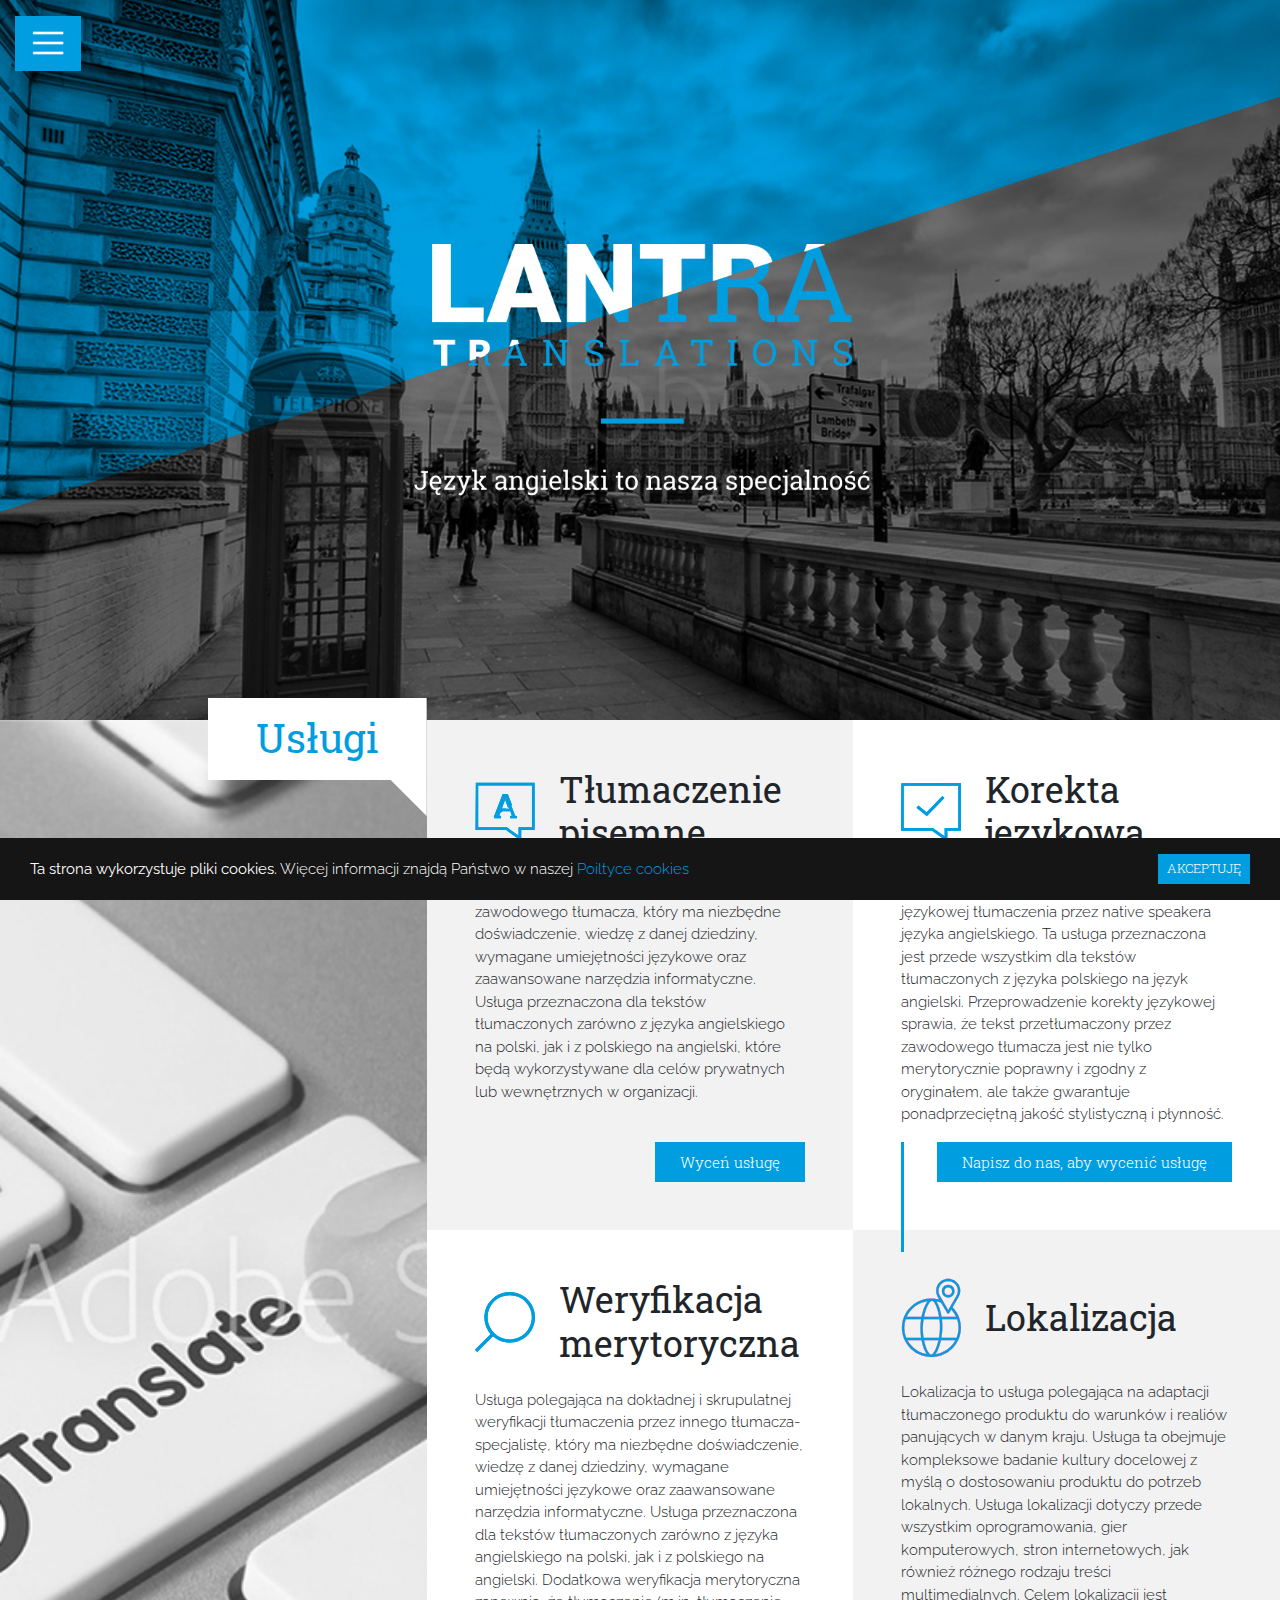
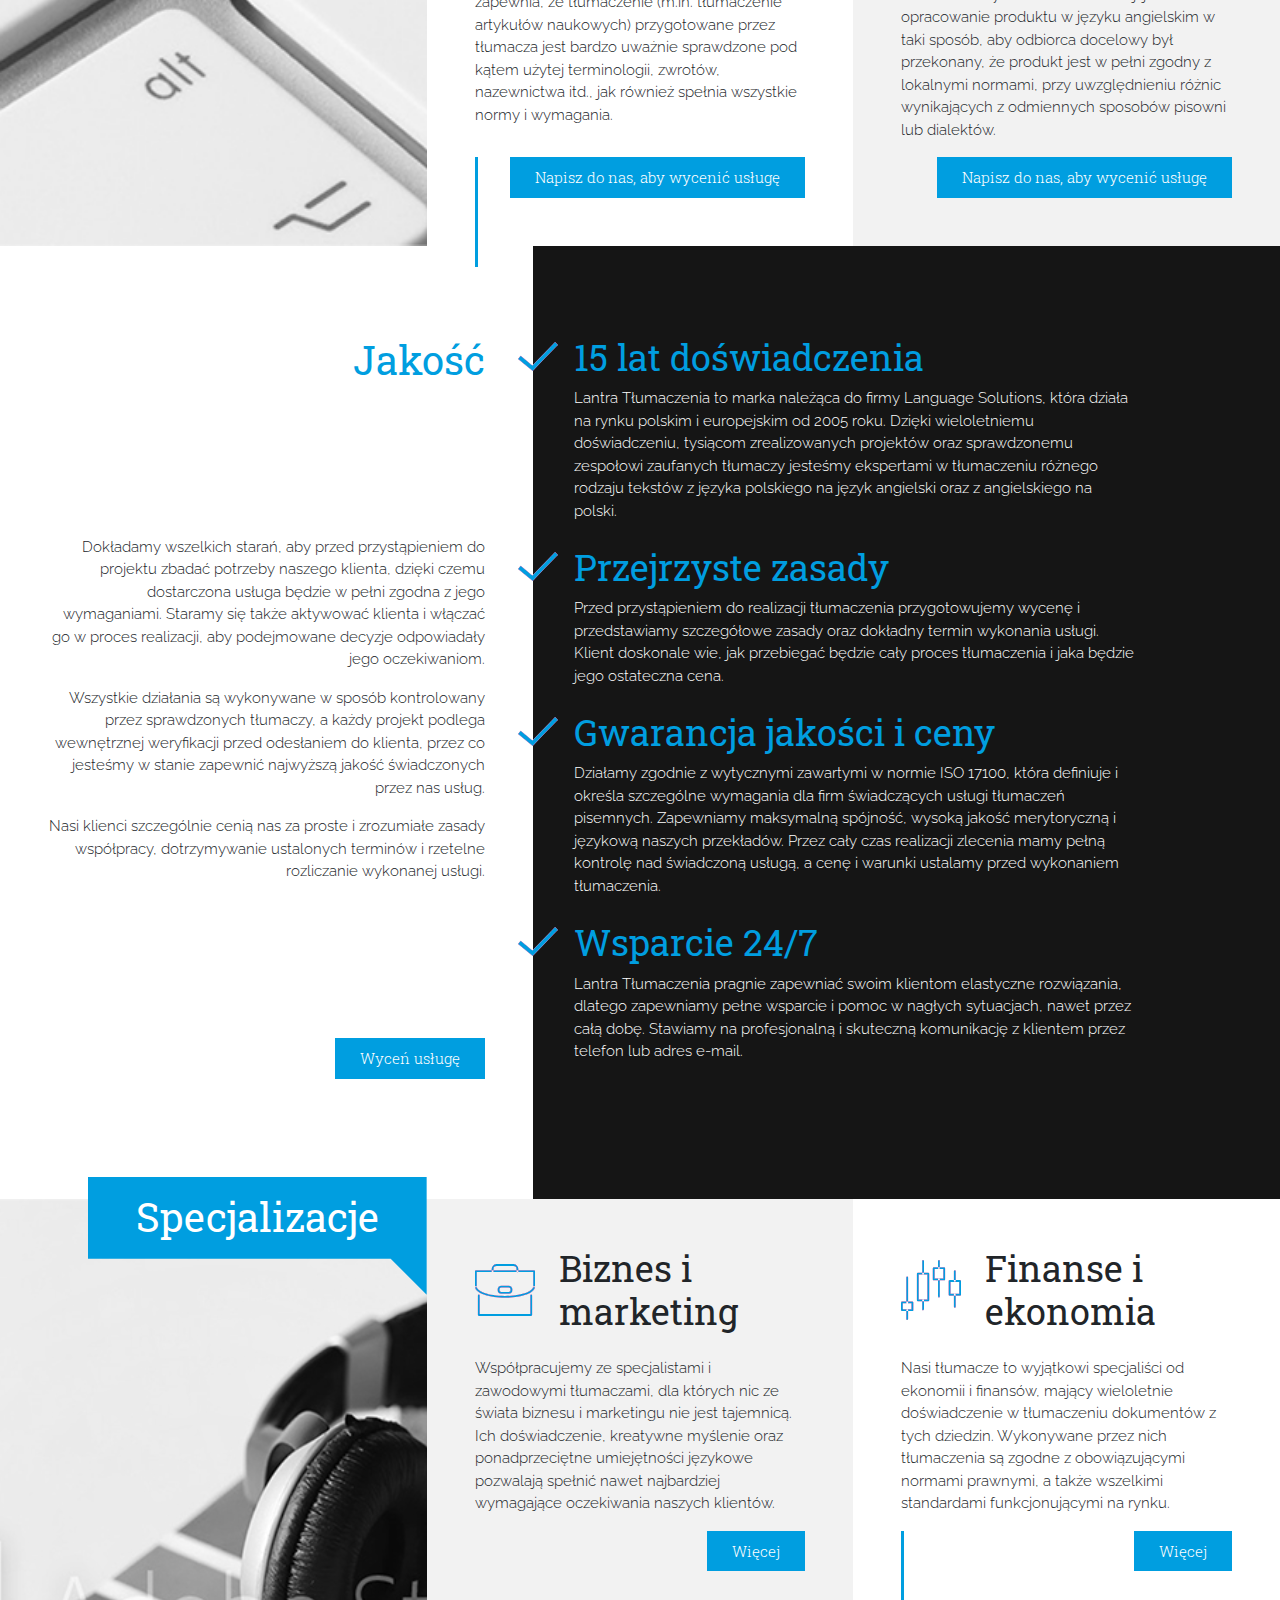
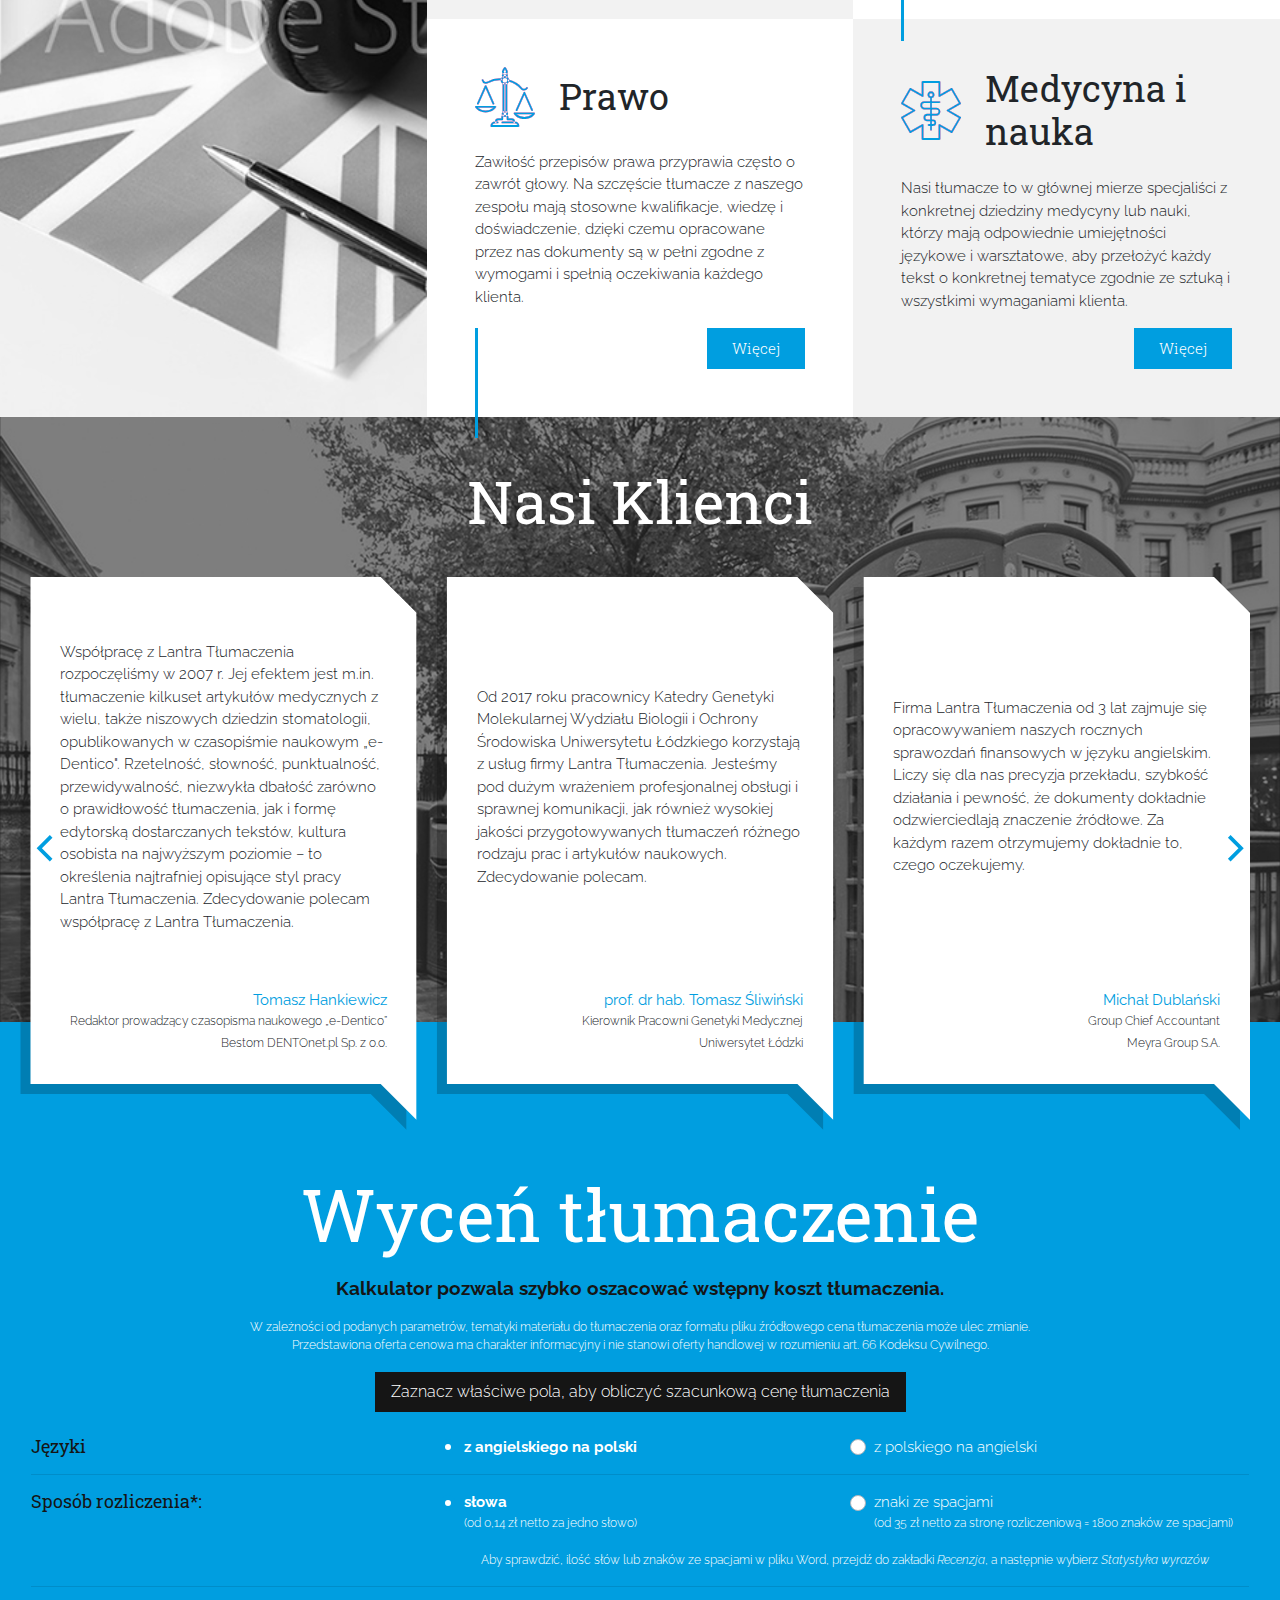
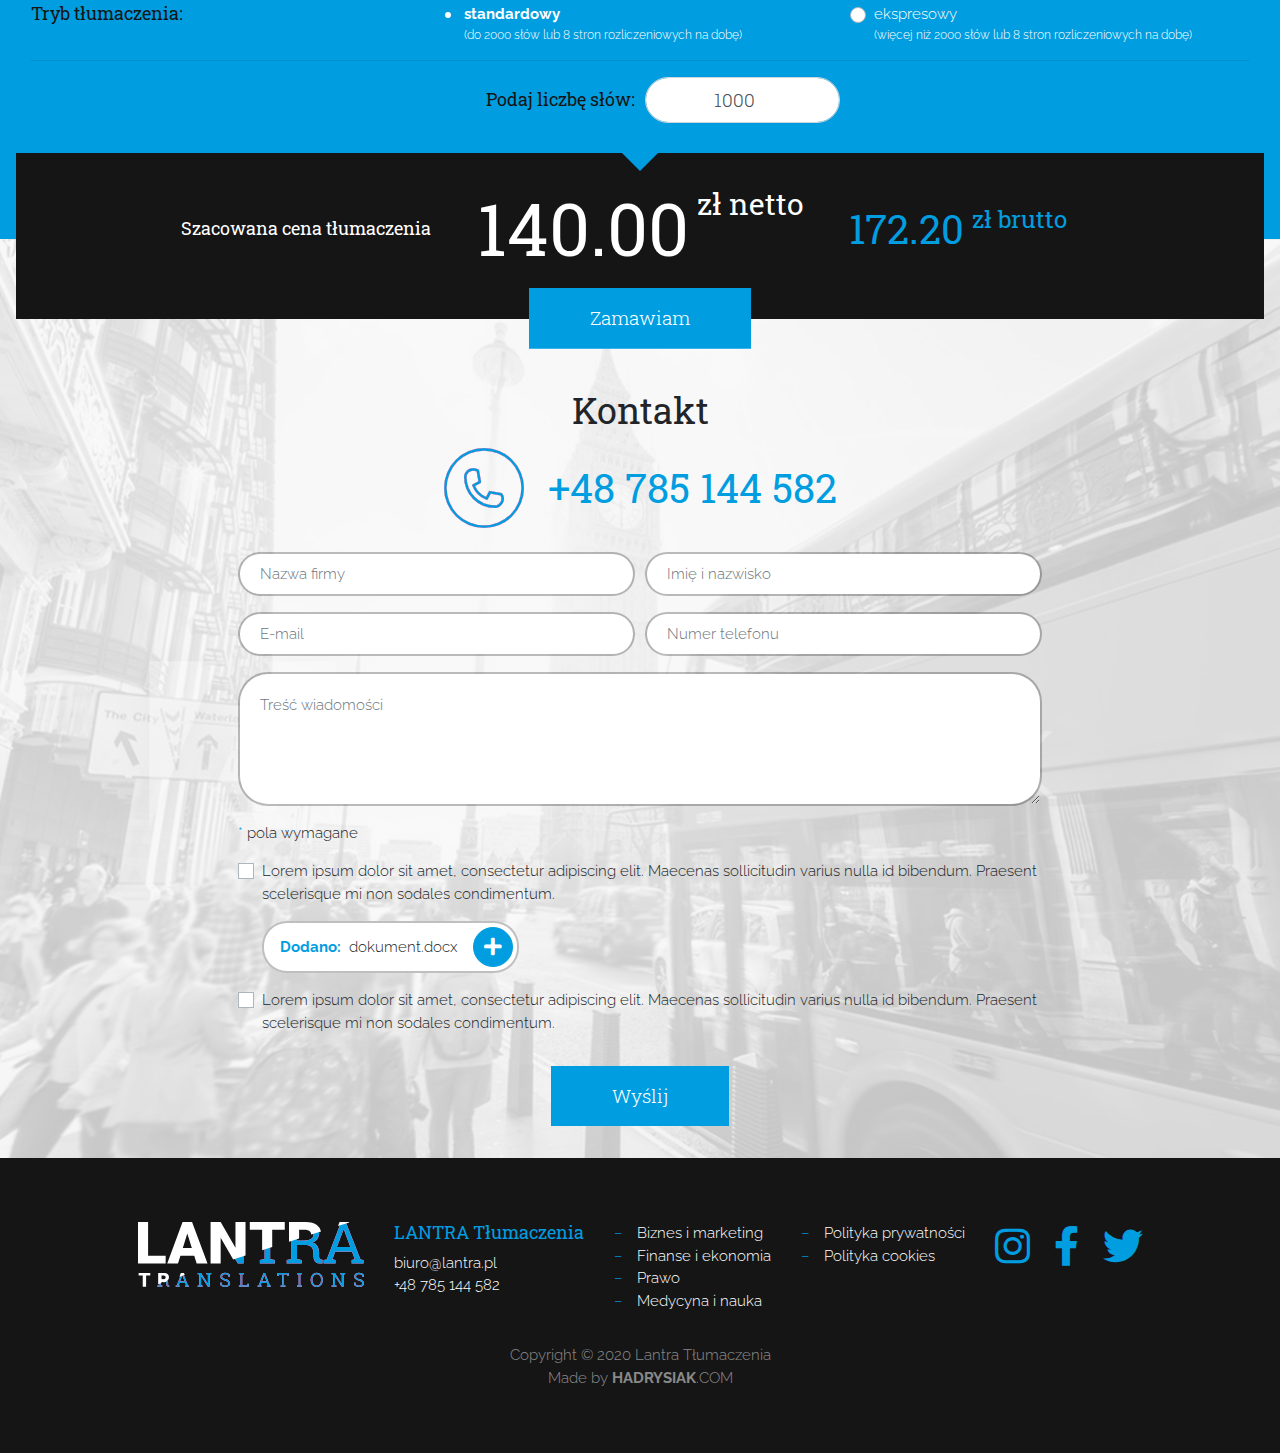
==== index.html @ ea1e5ce3 "Update" ====
<!DOCTYPE html>
<html>

<head>
    <meta charset="utf-8">
    <meta name="viewport" content="width=device-width, initial-scale=1.0, shrink-to-fit=no">
    <title>Lantra</title>
    <link rel="stylesheet" href="assets/bootstrap/css/bootstrap.min.css">
    <link rel="stylesheet" href="https://fonts.googleapis.com/css?family=Raleway:100,100i,200,200i,300,300i,400,400i,500,500i,600,600i,700,700i,800,800i,900,900i&amp;subset=latin-ext">
    <link rel="stylesheet" href="https://fonts.googleapis.com/css?family=Roboto+Slab:100,200,300,400,500,600,700,800,900&amp;subset=cyrillic,cyrillic-ext,greek,greek-ext,latin-ext,vietnamese">
    <link rel="stylesheet" href="assets/fonts/fontawesome-all.min.css">
    <link rel="stylesheet" href="assets/fonts/line-awesome.min.css">
    <link rel="stylesheet" href="assets/css/styles.min.css">
</head>

<body>
    <div id="section__page">
        <header>
            <div>
                <div class="fixed-top">
                    <div class="container-fluid">
                        <div class="row">
                            <div class="col">
                                <div class="py-3"><button class="btn btn-primary" type="button" data-toggle="modal" data-target="#modal__menu"><i class="la la-bars" style="font-size: 40px;"></i></button></div>
                            </div>
                        </div>
                    </div>
                </div>
                <div>
                    <div class="container-fluid px-0">
                        <div class="ratio ratio-3-4 ratio-sm-1-1 ratio-md-5-4 ratio-lg-16-9 ratio-xl-2-1" style="background: url(&quot;assets/img/banner.jpg&quot;) center / cover;">
                            <div class="justify-content-start align-items-start"></div>
                        </div>
                    </div>
                </div>
            </div>
        </header>
        <main id="section__page__main">
            <div id="section__page__main__services" class="pt">
                <div class="container-fluid p-0" id="uslugi">
                    <div class="row no-gutters">
                        <div class="col-lg-4 d-flex">
                            <div class="card border-0 w-100" style="background: url(&quot;assets/img/bg-services.jpg&quot;) center / cover;">
                                <div class="card-body p-0">
                                    <h2 class="display-3 text-primary d-flex justify-content-center justify-content-lg-end h1 mb-0 position-relative top--reverse--22"><span class="bg-white d-inline-block px-3 pt-3 px-4 px-xl-5 pb--54 speech">Usługi</span></h2>
                                </div>
                            </div>
                        </div>
                        <div class="col-lg-8">
                            <div class="row no-gutters checkerboard">
                                <div class="col-md-6 d-flex">
                                    <div class="card border-0 w-100">
                                        <div class="card-body d-flex flex-column justify-content-between p-3 p-lg-4 p-xl-5">
                                            <div class="mb-3">
                                                <h3 class="d-flex align-items-center h1 mb-4"><img class="icon mr-4 width--72" src="assets/img/icon-speech-a.svg"><span>Tłumaczenie<br>pisemne</span></h3>
                                                <p class="mb-0">Profesjonalne tłumaczenie wykonane przez zawodowego tłumacza, który ma niezbędne doświadczenie, wiedzę z danej dziedziny, wymagane umiejętności językowe oraz zaawansowane narzędzia informatyczne. Usługa
                                                    przeznaczona dla tekstów tłumaczonych zarówno z języka angielskiego na polski, jak i z polskiego na angielski, które będą wykorzystywane dla celów prywatnych lub wewnętrznych w organizacji.<br></p>
                                            </div>
                                            <div class="d-flex justify-content-end"><a class="btn btn-primary py-2 px-4 button--scroll" role="button" href="#cennik">Wyceń usługę</a></div>
                                        </div>
                                    </div>
                                </div>
                                <div class="col-md-6 d-flex">
                                    <div class="card border-0 w-100">
                                        <div class="card-body d-flex flex-column justify-content-between p-3 p-lg-4 p-xl-5">
                                            <div class="mb-3">
                                                <h3 class="d-flex align-items-center h1 mb-4"><img class="icon mr-4 width--72" src="assets/img/icon-speech-checkbox.svg"><span>Korekta<br>językowa</span></h3>
                                                <p class="mb-0">Usługa polegająca na dokładnej korekcie językowej tłumaczenia przez native speakera języka angielskiego. Ta usługa przeznaczona jest przede wszystkim dla tekstów tłumaczonych z języka polskiego na język
                                                    angielski. Przeprowadzenie korekty językowej sprawia, że tekst przetłumaczony przez zawodowego tłumacza jest nie tylko merytorycznie poprawny i zgodny z oryginałem, ale także gwarantuje ponadprzeciętną
                                                    jakość stylistyczną i płynność.</p>
                                            </div>
                                            <div class="d-flex justify-content-end"><a class="btn btn-primary py-2 px-4 button--scroll" role="button" href="#kontakt">Napisz do nas, aby wycenić usługę</a></div>
                                        </div>
                                    </div>
                                </div>
                                <div class="col-md-6 d-flex">
                                    <div class="card border-0 w-100">
                                        <div class="card-body d-flex flex-column justify-content-between p-3 p-lg-4 p-xl-5">
                                            <div class="mb-3">
                                                <h3 class="d-flex align-items-center h1 mb-4"><img class="icon mr-4 width--68" src="assets/img/icon-loupe.svg"><span>Weryfikacja<br>merytoryczna</span></h3>
                                                <p class="mb-0">Usługa polegająca na dokładnej i skrupulatnej weryfikacji tłumaczenia przez innego tłumacza-specjalistę, który ma niezbędne doświadczenie, wiedzę z danej dziedziny, wymagane umiejętności językowe oraz zaawansowane
                                                    narzędzia informatyczne. Usługa przeznaczona dla tekstów tłumaczonych zarówno z języka angielskiego na polski, jak i z polskiego na angielski. Dodatkowa weryfikacja merytoryczna zapewnia, że tłumaczenie
                                                    (m.in. tłumaczenie artykułów naukowych) przygotowane przez tłumacza jest bardzo uważnie sprawdzone pod kątem użytej terminologii, zwrotów, nazewnictwa itd., jak również spełnia wszystkie normy i wymagania.<br></p>
                                            </div>
                                            <div class="d-flex justify-content-end"><a class="btn btn-primary py-2 px-4 button--scroll" role="button" href="#kontakt">Napisz do nas, aby wycenić usługę</a></div>
                                        </div>
                                    </div>
                                </div>
                                <div class="col-md-6 d-flex">
                                    <div class="card border-0 w-100">
                                        <div class="card-body d-flex flex-column justify-content-between p-3 p-lg-4 p-xl-5">
                                            <div class="mb-3">
                                                <h3 class="d-flex align-items-center h1 mb-4"><img class="icon mr-4 width--60" src="assets/img/icon-globe.svg"><span>Lokalizacja</span></h3>
                                                <p class="mb-0">Lokalizacja to usługa polegająca na adaptacji tłumaczonego produktu do warunków i realiów panujących w danym kraju. Usługa ta obejmuje kompleksowe badanie kultury docelowej z myślą o dostosowaniu produktu
                                                    do potrzeb lokalnych. Usługa lokalizacji dotyczy przede wszystkim oprogramowania, gier komputerowych, stron internetowych, jak również różnego rodzaju treści multimedialnych. Celem lokalizacji jest opracowanie
                                                    produktu w języku angielskim w taki sposób, aby odbiorca docelowy był przekonany, że produkt jest w pełni zgodny z lokalnymi normami, przy uwzględnieniu różnic wynikających z odmiennych sposobów pisowni
                                                    lub dialektów.</p>
                                            </div>
                                            <div class="d-flex justify-content-end"><a class="btn btn-primary py-2 px-4 button--scroll" role="button" href="#kontakt">Napisz do nas, aby wycenić usługę</a></div>
                                        </div>
                                    </div>
                                </div>
                            </div>
                        </div>
                    </div>
                </div>
            </div>
            <div id="section__page__main__quality">
                <div class="container-fluid p-0" id="jakosc">
                    <div class="row no-gutters">
                        <div class="col-lg-4 col-xl-5 d-flex">
                            <div class="card d-flex border-0 w-100">
                                <div class="card-body d-flex flex-column justify-content-between px-3 px-lg-5 pt--90 pb--120">
                                    <h2 class="display-2 text-lg-right text-primary card-title font-weight-normal">Jakość</h2>
                                    <div>
                                        <p class="text-lg-right">Dokładamy wszelkich starań, aby przed przystąpieniem do projektu zbadać potrzeby naszego klienta, dzięki czemu dostarczona usługa będzie w pełni zgodna z jego wymaganiami. Staramy się także aktywować klienta i włączać
                                            go w proces realizacji, aby podejmowane decyzje odpowiadały jego oczekiwaniom.<br></p>
                                        <p class="text-lg-right">Wszystkie działania są wykonywane w sposób kontrolowany przez sprawdzonych tłumaczy, a każdy projekt podlega wewnętrznej weryfikacji przed odesłaniem do klienta, przez co jesteśmy w stanie zapewnić najwyższą jakość
                                            świadczonych przez nas usług.<br></p>
                                        <p class="text-lg-right">Nasi klienci szczególnie cenią nas za proste i zrozumiałe zasady współpracy, dotrzymywanie ustalonych terminów i rzetelne rozliczanie wykonanej usługi.<br></p>
                                    </div>
                                    <div class="d-flex justify-content-end"><a class="btn btn-primary py-2 px-4 button--scroll" role="button" href="#cennik">Wyceń usługę</a></div>
                                </div>
                            </div>
                        </div>
                        <div class="col-lg-8 col-xl-7 d-flex">
                            <div class="card text-white bg-secondary border-0 w-100">
                                <div class="card-body d-flex px-0 pt--90 pb--120">
                                    <div class="row">
                                        <div class="col-xl-10 d-flex">
                                            <ul class="list-group d-flex flex-column justify-content-between position-relative px-3">
                                                <li class="list-group-item d-flex align-items-baseline border-0 p-0 bg-transparent mb-4"><img class="mr-3 width--44" src="assets/img/icon-checkbox.svg">
                                                    <div>
                                                        <h3 class="text-primary h2">15 lat doświadczenia</h3>
                                                        <p class="mb-0">Lantra Tłumaczenia to marka należąca do firmy Language Solutions, która działa na rynku polskim i europejskim od 2005 roku. Dzięki wieloletniemu doświadczeniu, tysiącom zrealizowanych projektów oraz
                                                            sprawdzonemu zespołowi zaufanych tłumaczy jesteśmy ekspertami w tłumaczeniu różnego rodzaju tekstów z języka polskiego na język angielski oraz z angielskiego na polski.&nbsp;<br></p>
                                                    </div>
                                                </li>
                                                <li class="list-group-item d-flex align-items-baseline border-0 p-0 bg-transparent mb-4"><img class="mr-3 width--44" src="assets/img/icon-checkbox.svg">
                                                    <div>
                                                        <h3 class="text-primary h2">Przejrzyste zasady</h3>
                                                        <p class="mb-0">Przed przystąpieniem do realizacji tłumaczenia przygotowujemy wycenę i przedstawiamy szczegółowe zasady oraz dokładny termin wykonania usługi. Klient doskonale wie, jak przebiegać będzie cały proces
                                                            tłumaczenia i jaka będzie jego ostateczna cena.<br></p>
                                                    </div>
                                                </li>
                                                <li class="list-group-item d-flex align-items-baseline border-0 p-0 bg-transparent mb-4"><img class="mr-3 width--44" src="assets/img/icon-checkbox.svg">
                                                    <div>
                                                        <h3 class="text-primary h2">Gwarancja jakości i ceny</h3>
                                                        <p class="mb-0">Działamy zgodnie z wytycznymi zawartymi w normie ISO 17100, która definiuje i określa szczególne wymagania dla firm świadczących usługi tłumaczeń pisemnych. Zapewniamy maksymalną spójność, wysoką
                                                            jakość merytoryczną i językową naszych przekładów. Przez cały czas realizacji zlecenia mamy pełną kontrolę nad świadczoną usługą, a cenę i warunki ustalamy przed wykonaniem tłumaczenia.<br></p>
                                                    </div>
                                                </li>
                                                <li class="list-group-item d-flex align-items-baseline border-0 p-0 bg-transparent mb-3"><img class="mr-3 width--44" src="assets/img/icon-checkbox.svg">
                                                    <div>
                                                        <h3 class="text-primary h2">Wsparcie 24/7</h3>
                                                        <p class="mb-0">Lantra Tłumaczenia pragnie zapewniać swoim klientom elastyczne rozwiązania, dlatego zapewniamy pełne wsparcie i pomoc w nagłych sytuacjach, nawet przez całą dobę.&nbsp;Stawiamy na profesjonalną i
                                                            skuteczną komunikację z klientem przez telefon lub adres e-mail.<br></p>
                                                    </div>
                                                </li>
                                            </ul>
                                        </div>
                                    </div>
                                </div>
                            </div>
                        </div>
                    </div>
                </div>
            </div>
            <div id="section__page__main__specializations">
                <div class="container-fluid p-0" id="specjalizacje">
                    <div class="row no-gutters">
                        <div class="col-lg-4 d-flex">
                            <div class="card border-0 w-100" style="background: url(&quot;assets/img/bg-specializations.jpg&quot;) center / cover;">
                                <div class="card-body p-0">
                                    <h2 class="display-3 text-primary d-flex justify-content-center justify-content-lg-end mb-0 position-relative top--reverse--22"><span class="text-white bg-primary d-inline-block px-3 pt-3 px-4 px-xl-5 pb--54 speech">Specjalizacje</span></h2>
                                </div>
                            </div>
                        </div>
                        <div class="col-lg-8">
                            <div class="row no-gutters checkerboard">
                                <div class="col-md-6 d-flex">
                                    <div class="card border-0 w-100">
                                        <div class="card-body d-flex flex-column justify-content-between p-3 p-lg-4 p-xl-5">
                                            <div class="mb-3">
                                                <h3 class="d-flex align-items-center h1 mb-4"><img class="icon mr-4 width--74" src="assets/img/icon-business-case.svg"><span>Biznes i marketing</span></h3>
                                                <p class="mb-0">Współpracujemy ze specjalistami i zawodowymi tłumaczami, dla których nic ze świata biznesu i marketingu nie jest tajemnicą. Ich doświadczenie, kreatywne myślenie oraz ponadprzeciętne umiejętności językowe
                                                    pozwalają spełnić nawet najbardziej wymagające oczekiwania naszych klientów.<br></p>
                                            </div>
                                            <div class="d-flex justify-content-end"><a class="btn btn-primary py-2 px-4" role="button" href="biznes-i-marketing.html">Więcej</a></div>
                                        </div>
                                    </div>
                                </div>
                                <div class="col-md-6 d-flex">
                                    <div class="card border-0 w-100">
                                        <div class="card-body d-flex flex-column justify-content-between p-3 p-lg-4 p-xl-5">
                                            <div class="mb-3">
                                                <h3 class="d-flex align-items-center h1 mb-4"><img class="icon mr-4 width--74" src="assets/img/icon-settings.svg"><span>Finanse i ekonomia</span></h3>
                                                <p class="mb-0">Nasi tłumacze to wyjątkowi specjaliści od ekonomii i finansów, mający wieloletnie doświadczenie w tłumaczeniu dokumentów z tych dziedzin. Wykonywane przez nich tłumaczenia są zgodne z obowiązującymi normami
                                                    prawnymi, a także wszelkimi standardami funkcjonującymi na rynku.<br></p>
                                            </div>
                                            <div class="d-flex justify-content-end"><a class="btn btn-primary py-2 px-4" role="button" href="finanse-i-ekonomia.html">Więcej</a></div>
                                        </div>
                                    </div>
                                </div>
                                <div class="col-md-6 d-flex">
                                    <div class="card border-0 w-100">
                                        <div class="card-body d-flex flex-column justify-content-between p-3 p-lg-4 p-xl-5">
                                            <div class="mb-3">
                                                <h3 class="d-flex align-items-center h1 mb-4"><img class="icon mr-4 width--74" src="assets/img/icon-scale.svg"><span>Prawo</span></h3>
                                                <p class="mb-0">Zawiłość przepisów prawa przyprawia często o zawrót głowy. Na szczęście tłumacze z naszego zespołu mają stosowne kwalifikacje, wiedzę i doświadczenie, dzięki czemu opracowane przez nas dokumenty są w pełni
                                                    zgodne z wymogami i spełnią oczekiwania każdego klienta.<br></p>
                                            </div>
                                            <div class="d-flex justify-content-end"><a class="btn btn-primary py-2 px-4" role="button" href="prawo.html">Więcej</a></div>
                                        </div>
                                    </div>
                                </div>
                                <div class="col-md-6 d-flex">
                                    <div class="card border-0 w-100">
                                        <div class="card-body d-flex flex-column justify-content-between p-3 p-lg-4 p-xl-5">
                                            <div class="mb-3">
                                                <h3 class="d-flex align-items-center h1 mb-4"><img class="icon mr-4 width--74" src="assets/img/icon-health.svg"><span>Medycyna i nauka</span></h3>
                                                <p class="mb-0">Nasi tłumacze to w głównej mierze specjaliści z konkretnej dziedziny medycyny lub nauki, którzy mają odpowiednie umiejętności językowe i warsztatowe, aby przełożyć każdy tekst o konkretnej tematyce zgodnie
                                                    ze sztuką i wszystkimi wymaganiami klienta.<br></p>
                                            </div>
                                            <div class="d-flex justify-content-end"><a class="btn btn-primary py-2 px-4" role="button" href="medycyna-i-nauka.html">Więcej</a></div>
                                        </div>
                                    </div>
                                </div>
                            </div>
                        </div>
                    </div>
                </div>
            </div>
            <div id="section__page__main__clients" class="mb--reverse--130">
                <div class="container-fluid p-0" id="klienci">
                    <div class="bg-light pt-5" style="background: url(&quot;assets/img/bg-clients.jpg&quot;) center / cover;">
                        <div class="container">
                            <h2 class="display-3 text-center text-white mb-2">Nasi Klienci</h2>
                            <div class="row flex-nowrap py-3 flickity--slider">
                                <div class="col-12 col-lg-6 col-xl-4 d-flex py-3">
                                    <div class="d-flex card-speech">
                                        <div class="card w-100 border-0 pt--30 px--30 pb--66">
                                            <div class="card-body d-flex flex-column justify-content-center p-0 mb-4">
                                                <div>
                                                    <p class="mb-0">Współpracę z Lantra Tłumaczenia rozpoczęliśmy w 2007 r. Jej efektem jest m.in. tłumaczenie kilkuset artykułów medycznych z wielu, także niszowych dziedzin stomatologii, opublikowanych w czasopiśmie naukowym
                                                        „e-Dentico". Rzetelność, słowność, punktualność, przewidywalność, niezwykła dbałość zarówno o prawidłowość tłumaczenia, jak i formę edytorską dostarczanych tekstów, kultura osobista na najwyższym
                                                        poziomie – to określenia najtrafniej opisujące styl pracy Lantra Tłumaczenia. Zdecydowanie polecam współpracę z Lantra Tłumaczenia.</p>
                                                </div>
                                            </div>
                                            <div class="card-footer text-right border-0 bg-transparent p-0">
                                                <h3 class="text-primary h6 mb-0">Tomasz Hankiewicz</h3>
                                                <p class="mb-0"><small class="d-inline-block">Redaktor prowadzący czasopisma naukowego „e-Dentico”</small></p>
                                                <p class="mb-0"><small class="d-inline-block">Bestom DENTOnet.pl Sp. z o.o.</small></p>
                                            </div>
                                        </div>
                                    </div>
                                </div>
                                <div class="col-12 col-lg-6 col-xl-4 d-flex py-3">
                                    <div class="d-flex card-speech">
                                        <div class="card w-100 border-0 pt--30 px--30 pb--66">
                                            <div class="card-body d-flex flex-column justify-content-center p-0 mb-4">
                                                <div>
                                                    <p class="mb-0">Od 2017 roku pracownicy Katedry Genetyki Molekularnej Wydziału Biologii i Ochrony Środowiska Uniwersytetu Łódzkiego korzystają z usług firmy Lantra Tłumaczenia. Jesteśmy pod dużym wrażeniem profesjonalnej
                                                        obsługi i sprawnej komunikacji, jak również wysokiej jakości przygotowywanych tłumaczeń różnego rodzaju prac i artykułów naukowych. Zdecydowanie polecam.<br></p>
                                                </div>
                                            </div>
                                            <div class="card-footer text-right border-0 bg-transparent p-0">
                                                <h3 class="text-primary h6 mb-0">prof. dr hab. Tomasz Śliwiński</h3>
                                                <p class="mb-0"><small class="d-inline-block">Kierownik Pracowni Genetyki Medycznej</small></p>
                                                <p class="mb-0"><small class="d-inline-block">Uniwersytet Łódzki</small></p>
                                            </div>
                                        </div>
                                    </div>
                                </div>
                                <div class="col-12 col-lg-6 col-xl-4 d-flex py-3">
                                    <div class="d-flex card-speech">
                                        <div class="card w-100 border-0 pt--30 px--30 pb--66">
                                            <div class="card-body d-flex flex-column justify-content-center p-0 mb-4">
                                                <div>
                                                    <p class="mb-0">Firma Lantra Tłumaczenia od 3 lat zajmuje się opracowywaniem naszych rocznych sprawozdań finansowych w języku angielskim. Liczy się dla nas precyzja przekładu, szybkość działania i pewność, że dokumenty
                                                        dokładnie odzwierciedlają znaczenie źródłowe. Za każdym razem otrzymujemy dokładnie to, czego oczekujemy.</p>
                                                </div>
                                            </div>
                                            <div class="card-footer text-right border-0 bg-transparent p-0">
                                                <h3 class="text-primary h6 mb-0">Michał Dublański</h3>
                                                <p class="mb-0"><small class="d-inline-block">Group Chief Accountant</small></p>
                                                <p class="mb-0"><small class="d-inline-block">Meyra Group S.A.</small></p>
                                            </div>
                                        </div>
                                    </div>
                                </div>
                                <div class="col-12 col-lg-6 col-xl-4 d-flex py-3">
                                    <div class="d-flex card-speech">
                                        <div class="card w-100 border-0 pt--30 px--30 pb--66">
                                            <div class="card-body d-flex flex-column justify-content-center p-0 mb-4">
                                                <div>
                                                    <p class="mb-0">Tłumaczenia materiałów szkoleniowych i prezentacji marketingowo-handlowych rządzą się swoimi prawami. Po pierwsze język musi precyzyjnie oddawać nasze metody pracy. Po drugie przełożone treści, dzięki
                                                        barwnemu językowi, powinny łatwo zapadać w pamięć. Po trzecie język musi wpisywać się w filozofię naszej firmy. Dzięki firmie Lantra Tłumaczenia możemy skupić się na naszych zadaniach i nie musimy
                                                        się martwić o jakość tłumaczonych materiałów. Otrzymujemy usługę, która zawsze spełnia wszystkie nasze wymagania i potrzeby.<br></p>
                                                </div>
                                            </div>
                                            <div class="card-footer text-right border-0 bg-transparent p-0">
                                                <h3 class="text-primary h6 mb-0">Piotr Kuron</h3>
                                                <p class="mb-0"><small class="d-inline-block">Delivery Director</small></p>
                                                <p class="mb-0"><small class="d-inline-block">Lee Hecht Harrison Polska</small></p>
                                            </div>
                                        </div>
                                    </div>
                                </div>
                                <div class="col-12 col-lg-6 col-xl-4 d-flex py-3">
                                    <div class="d-flex card-speech">
                                        <div class="card w-100 border-0 pt--30 px--30 pb--66">
                                            <div class="card-body d-flex flex-column justify-content-center p-0 mb-4">
                                                <div>
                                                    <p class="mb-0">Od roku 2005 firma Lantra Tłumaczenia jest godnym zaufania i rzetelnym dostawcą tłumaczeń różnorodnych tekstów i materiałów tworzonych dla firmy Supernova. Jako dystrybutor kosmetyków i sprzętu dla rynku
                                                        Spa materiały promocyjne oferowane przez firmę Supernova muszą być najlepszej jakości. Taki właśnie standard zapewnia firma Lantra Tłumaczenia podczas tłumaczenia tekstów zarówno z języka angielskiego
                                                        na język polski jak i z polskiego na angielski. Wielokrotnie udowodnili, że są godnym polecenia, niezawodnym i profesjonalnym dostawcą usług tłumaczeń, który potrafi sprostać bardzo wymagającym oczekiwaniom.<br></p>
                                                </div>
                                            </div>
                                            <div class="card-footer text-right border-0 bg-transparent p-0">
                                                <h3 class="text-primary h6 mb-0">Sławomir Nowak</h3>
                                                <p class="mb-0"><small class="d-inline-block">Kierownik Pracowni Genetyki Medycznej</small></p>
                                                <p class="mb-0"><small class="d-inline-block">Właściciel w firmie Supernova</small></p>
                                            </div>
                                        </div>
                                    </div>
                                </div>
                                <div class="col-12 col-lg-6 col-xl-4 d-flex py-3">
                                    <div class="d-flex card-speech">
                                        <div class="card w-100 border-0 pt--30 px--30 pb--66">
                                            <div class="card-body d-flex flex-column justify-content-center p-0 mb-4">
                                                <div>
                                                    <p class="mb-0">Firma Lantra Tłumaczenia współpracuje regularnie z pracownikami Kliniki Psychiatrii Dorosłych Uniwersytetu Medycznego w Łodzi od marca 2014 roku. Profesjonalność, rzetelność, dbanie o szczegóły oraz
                                                        wysoka jakość merytoryczna opracowywanych tłumaczeń to cechy, które wyróżniają firmę Lantra Tłumaczenia. Realizacja poszczególnych zleceń odbywa się z należytą starannością, z uwzględnieniem wszystkich
                                                        wymagań pracowników naukowych Kliniki oraz zawsze z zachowaniem ustalonych terminów. Mając na uwadze powyższe, rekomendujemy firmę Lantra Tłumaczenia jako godnego polecenia partnera świadczącego
                                                        usługi tłumaczeń.<br></p>
                                                </div>
                                            </div>
                                            <div class="card-footer text-right border-0 bg-transparent p-0">
                                                <h3 class="text-primary h6 mb-0">prof. dr hab. n. med. Piotr Gałecki</h3>
                                                <p class="mb-0"><small class="d-inline-block">Kierownik Kliniki Psychiatrii Dorosłych</small></p>
                                                <p class="mb-0"><small class="d-inline-block">Uniwersytet Medyczny w Łodzi</small></p>
                                            </div>
                                        </div>
                                    </div>
                                </div>
                                <div class="col-12 col-lg-6 col-xl-4 d-flex py-3">
                                    <div class="d-flex card-speech">
                                        <div class="card w-100 border-0 pt--30 px--30 pb--66">
                                            <div class="card-body d-flex flex-column justify-content-center p-0 mb-4">
                                                <div>
                                                    <p class="mb-0">Od wielu lat, jako pracownik naukowy uczelni wyższych, współpracuję z firmą Lantra Tłumaczenia i Panem Piotrem Lewandowskim, zlecając do tłumaczenia na język angielski prace i artykuły naukowe z dziedziny
                                                        psychiatrii i psychologii z elementami statystyki. Są to często bardzo wymagające i specjalistyczne teksty, do których opracowania potrzebne są duże umiejętności i obszerna wiedza. Wszystkie zlecone
                                                        dotychczas tłumaczenia zostały zrealizowane terminowo i rzetelnie. Nie budziły zastrzeżeń recenzentów. Z pełnym przekonaniem polecam Lantra Tłumaczenia jako wiarygodnego i profesjonalnego dostawcę
                                                        usług tłumaczeniowych.<br></p>
                                                </div>
                                            </div>
                                            <div class="card-footer text-right border-0 bg-transparent p-0">
                                                <h3 class="text-primary h6 mb-0">prof. dr hab. n. zdr. Monika Talarowska</h3>
                                                <p class="mb-0"><small class="d-inline-block">Instytut Psychologii</small></p>
                                                <p class="mb-0"><small class="d-inline-block">Uniwersytet Łódzki</small></p>
                                            </div>
                                        </div>
                                    </div>
                                </div>
                                <div class="col-12 col-lg-6 col-xl-4 d-flex py-3">
                                    <div class="d-flex card-speech">
                                        <div class="card w-100 border-0 pt--30 px--30 pb--66">
                                            <div class="card-body d-flex flex-column justify-content-center p-0 mb-4">
                                                <div>
                                                    <p class="mb-0">Firma Lantra Tłumaczenia wykonuje regularnie na zlecenie Hotelu Fabryka Wełny tłumaczenia różnego rodzaju tekstów i materiałów marketingowych, handlowych i promocyjnych. Dotychczasowa współpraca przebiega
                                                        na najwyższym poziomie. Firma Lantra Tłumaczenia wyróżnia się elastycznym i otwartym podejście do klienta, a także reaguje na nasze potrzeby błyskawicznie, wykonując profesjonalne tłumaczenia w krótkim
                                                        czasie. Lantra Tłumaczenia to partner rzetelny, uczciwy i godny polecenia.<br></p>
                                                </div>
                                            </div>
                                            <div class="card-footer text-right border-0 bg-transparent p-0">
                                                <h3 class="text-primary h6 mb-0">Sylwia Raczyńska</h3>
                                                <p class="mb-0"><small class="d-inline-block">Dyrektor Hotelu Fabryka Wełny, Pabianice</small></p>
                                            </div>
                                        </div>
                                    </div>
                                </div>
                                <div class="col-12 col-lg-6 col-xl-4 d-flex py-3">
                                    <div class="d-flex card-speech">
                                        <div class="card w-100 border-0 pt--30 px--30 pb--66">
                                            <div class="card-body d-flex flex-column justify-content-center p-0 mb-4">
                                                <div>
                                                    <p class="mb-0">Spółka Brenntag Polska, wiodący dystrybutor surowców chemicznych w Polsce, od 2017 roku współpracuje z firmą Lantra Tłumaczenia w zakresie opracowań dokumentów specjalistycznych i handlowych z języka
                                                        angielskiego na język polski. Nasza dotychczasowa współpraca przebiegała bez zakłóceń, a wysoki poziom usług spełniał wszystkie nasze oczekiwania.<br></p>
                                                </div>
                                            </div>
                                            <div class="card-footer text-right border-0 bg-transparent p-0">
                                                <h3 class="text-primary h6 mb-0">Bożena Dubik</h3>
                                                <p class="mb-0"><small class="d-inline-block">Kierownik Sekretariatu Spółki</small></p>
                                                <p class="mb-0"><small class="d-inline-block">Brenntag Polska Sp. z o.o.</small></p>
                                            </div>
                                        </div>
                                    </div>
                                </div>
                                <div class="col-12 col-lg-6 col-xl-4 d-flex py-3">
                                    <div class="d-flex card-speech">
                                        <div class="card w-100 border-0 pt--30 px--30 pb--66">
                                            <div class="card-body d-flex flex-column justify-content-center p-0 mb-4">
                                                <div>
                                                    <p class="mb-0">Firma Lasotronix współpracuje z Lantra Tłumaczenia od kilku lat przy projektach związanych z tłumaczeniem dokumentacji technicznej, instrukcji obsługi sprzętu laserowego oraz materiałów handlowych i
                                                        szkoleniowych. Wszystkie dotychczasowe tłumaczenia zostały zrealizowane profesjonalnie, z należytą starannością oraz zgodnie ze sztuką. Tym samym pragnę polecić firmę Lantra Tłumaczenia jako godnego
                                                        zaufania partnera.<br></p>
                                                </div>
                                            </div>
                                            <div class="card-footer text-right border-0 bg-transparent p-0">
                                                <h3 class="text-primary h6 mb-0">Estera Łoskot</h3>
                                                <p class="mb-0"><small class="d-inline-block">Lasotronix</small></p>
                                            </div>
                                        </div>
                                    </div>
                                </div>
                            </div>
                        </div>
                    </div>
                </div>
            </div>
            <div id="section__page__main__estimation" class="mb--reverse--80">
                <div class="container-fluid p-0" id="cennik">
                    <div class="text-white bg-primary pt--150 px-3">
                        <h2 class="display-2 text-center mb-3">Wyceń tłumaczenie</h2>
                        <p class="lead text-center text-secondary font-weight-bold">Kalkulator pozwala szybko oszacować wstępny koszt tłumaczenia.</p>
                        <p class="text-center"><small class="d-inline-block">W zależności od podanych parametrów, tematyki materiału do tłumaczenia oraz formatu pliku źródłowego cena tłumaczenia może ulec zmianie.<br>Przedstawiona oferta cenowa ma charakter informacyjny i nie stanowi oferty handlowej w rozumieniu art. 66 Kodeksu Cywilnego.<br></small></p>
                        <form
                            id="calculation__form"><input class="form-control" type="hidden" name="type" value="words">
                            <div class="container">
                                <fieldset>
                                    <legend class="text-center d-flex justify-content-center"><span class="bg-secondary d-inline-block py-2 px-3">Zaznacz właściwe pola, aby obliczyć szacunkową cenę tłumaczenia</span></legend>
                                    <div class="border-dark pt-3 border-bottom">
                                        <div class="form-row">
                                            <div class="col-sm-6 col-md-4">
                                                <div class="form-group">
                                                    <h3 class="text-secondary h5 mb-0">Języki</h3>
                                                </div>
                                            </div>
                                            <div class="col">
                                                <div class="form-row">
                                                    <div class="col-md-6">
                                                        <div class="form-group">
                                                            <div class="custom-control custom-radio"><input class="custom-control-input" type="radio" id="formCheck-1" name="language" value="en-pl" checked=""><label class="custom-control-label" for="formCheck-1"><span class="active-label">z angielskiego na polski</span></label></div>
                                                        </div>
                                                    </div>
                                                    <div class="col-md-6">
                                                        <div class="form-group">
                                                            <div class="custom-control custom-radio"><input class="custom-control-input" type="radio" id="formCheck-2" name="language" value="pl-en"><label class="custom-control-label" for="formCheck-2"><span class="active-label">z polskiego na angielski</span></label></div>
                                                        </div>
                                                    </div>
                                                </div>
                                            </div>
                                        </div>
                                    </div>
                                    <div class="border-dark pt-3 border-bottom">
                                        <div class="form-row">
                                            <div class="col-sm-6 col-md-4">
                                                <div class="form-group">
                                                    <h3 class="text-secondary h5 mb-0">Sposób rozliczenia*:</h3>
                                                </div>
                                            </div>
                                            <div class="col">
                                                <div class="form-row">
                                                    <div class="col-md-6">
                                                        <div class="form-group">
                                                            <div class="custom-control custom-radio"><input class="custom-control-input" type="radio" id="formCheck-3" name="calculation" value="words" checked=""><label class="custom-control-label d-flex flex-column" for="formCheck-3"><span class="active-label">słowa</span><small>(od 0,14 zł netto za jedno słowo)</small></label></div>
                                                        </div>
                                                    </div>
                                                    <div class="col-md-6">
                                                        <div class="form-group">
                                                            <div class="custom-control custom-radio"><input class="custom-control-input" type="radio" id="formCheck-4" name="calculation" value="characters"><label class="custom-control-label d-flex flex-column" for="formCheck-4"><span class="active-label">znaki ze spacjami</span><small>(od 35 zł netto za stronę rozliczeniową = 1800 znaków ze spacjami)</small></label></div>
                                                        </div>
                                                    </div>
                                                </div>
                                                <p class="text-center"><small class="d-inline-block">Aby sprawdzić, ilość słów lub znaków ze spacjami w pliku Word, przejdź do zakładki <em>Recenzja</em>, a następnie wybierz <em>Statystyka wyrazów</em></small></p>
                                            </div>
                                        </div>
                                    </div>
                                    <div class="border-dark pt-3 border-bottom">
                                        <div class="form-row">
                                            <div class="col-sm-6 col-md-4">
                                                <div class="form-group">
                                                    <h3 class="text-secondary h5 mb-0">Tryb tłumaczenia:</h3>
                                                </div>
                                            </div>
                                            <div class="col">
                                                <div class="form-row">
                                                    <div class="col-md-6">
                                                        <div class="form-group">
                                                            <div class="custom-control custom-radio"><input class="custom-control-input" type="radio" id="formCheck-5" name="translation" value="standard" checked=""><label class="custom-control-label d-flex flex-column" for="formCheck-5"><span class="active-label">standardowy</span><small>(do 2000 słów lub 8 stron rozliczeniowych na dobę)</small></label></div>
                                                        </div>
                                                    </div>
                                                    <div class="col-md-6">
                                                        <div class="form-group">
                                                            <div class="custom-control custom-radio"><input class="custom-control-input" type="radio" id="formCheck-6" name="translation" value="express"><label class="custom-control-label d-flex flex-column" for="formCheck-6"><span class="active-label">ekspresowy</span><small>(więcej niż 2000 słów lub 8 stron rozliczeniowych na dobę)</small></label></div>
                                                        </div>
                                                    </div>
                                                </div>
                                            </div>
                                        </div>
                                    </div>
                                    <div class="pt-3">
                                        <div class="form-row justify-content-center align-items-center">
                                            <div class="col-sm-6 col-md-3 col-xl-2">
                                                <div class="form-group mb-sm-0">
                                                    <h3 class="text-md-right text-secondary h5 mb-0" id="type-pl">Podaj liczbę słów:</h3>
                                                </div>
                                            </div>
                                            <div class="col-sm-6 col-md-3 col-xl-2">
                                                <div class="form-group mb-0"><input class="form-control form-control-lg rounded-pill text-center" type="number" name="count" value="1000"></div>
                                            </div>
                                        </div>
                                    </div>
                                </fieldset>
                            </div>
                            <div class="container px-0">
                                <div class="px-3 middle-arrow pt--33 position-relative z-index--200">
                                    <div class="position-relative">
                                        <div class="form-row justify-content-center align-items-start align-items-xl-center">
                                            <div class="col-12 col-xl-4">
                                                <div class="form-group">
                                                    <h3 class="text-center text-xl-right h5 mb-0">Szacowana cena tłumaczenia</h3>
                                                </div>
                                            </div>
                                            <div class="col-sm-auto col-xl-4">
                                                <div class="form-group">
                                                    <p class="d-flex justify-content-center h1 display-2 mb-0"><span id="netvalue" class="mr-2">0</span><small class="h3">zł netto</small></p>
                                                </div>
                                            </div>
                                            <div class="col-sm-auto col-xl-4">
                                                <div class="form-group">
                                                    <p class="text-primary d-flex justify-content-center justify-content-xl-start h1 mb-0"><span id="grossvalue" class="mr-2">0</span><small class="h4">zł brutto</small></p>
                                                </div>
                                            </div>
                                        </div>
                                        <div class="d-flex justify-content-center"><button class="btn btn-primary btn-lg py--15 px--60" type="button">Zamawiam</button></div>
                                    </div>
                                </div>
                            </div>
                            </form>
                    </div>
                </div>
            </div>
            <div id="section__page__main__contact">
                <div class="container-fluid p-0" id="kontakt">
                    <div class="bg-light pt--150" style="background: url(&quot;assets/img/bg-contact.jpg&quot;) center / cover;">
                        <div class="container">
                            <h2 class="text-center mb-3" id="kontakt">Kontakt</h2>
                            <p class="d-flex justify-content-center align-items-center h1 mb-4"><img class="icon mr-4" src="assets/img/icon-phone-circle.svg"><a href="tel:+48 785 144 582">+48 785 144 582</a></p>
                            <div class="row justify-content-center">
                                <div class="col-lg-10 col-xl-8">
                                    <form method="post" enctype="multipart/form-data">
                                        <div class="form-row">
                                            <div class="col-sm-6">
                                                <div class="form-group"><input class="border-dark form-control form-control-lg rounded-pill border--2 p--20" type="text" placeholder="Nazwa firmy"></div>
                                            </div>
                                            <div class="col-sm-6">
                                                <div class="form-group"><input class="border-dark form-control form-control-lg rounded-pill border--2 p--20" type="text" placeholder="Imię i nazwisko"></div>
                                            </div>
                                        </div>
                                        <div class="form-row">
                                            <div class="col-sm-6">
                                                <div class="form-group"><input class="border-dark form-control form-control-lg rounded-pill border--2 p--20" type="text" placeholder="E-mail"></div>
                                            </div>
                                            <div class="col-sm-6">
                                                <div class="form-group"><input class="border-dark form-control form-control-lg rounded-pill border--2 p--20" type="text" placeholder="Numer telefonu"></div>
                                            </div>
                                        </div>
                                        <div class="form-row">
                                            <div class="col">
                                                <div class="form-group"><textarea class="border rounded border-dark form-control form-control-lg border--2 p--20" rows="4" placeholder="Treść wiadomości"></textarea></div>
                                            </div>
                                        </div>
                                        <div class="form-row">
                                            <div class="col">
                                                <div class="form-group">
                                                    <p class="d-flex align-items-baseline"><span class="text-primary mr-1">*</span><span>pola wymagane</span></p>
                                                </div>
                                            </div>
                                        </div>
                                        <div class="form-row">
                                            <div class="col">
                                                <div class="form-group">
                                                    <div class="custom-control custom-checkbox"><input class="custom-control-input" type="checkbox" id="formCheck-7"><label class="custom-control-label" for="formCheck-7">Lorem ipsum dolor sit amet, consectetur adipiscing elit. Maecenas sollicitudin varius nulla id bibendum.&nbsp;Praesent scelerisque mi non sodales condimentum.</label></div>
                                                </div>
                                            </div>
                                        </div>
                                        <div class="form-row">
                                            <div class="col">
                                                <div class="form-group d-flex pl-4">
                                                    <div class="bg-white border rounded-0 border-dark d-flex align-items-center p-1 pl-3 border-radius--25 border--2">
                                                        <ul class="list-unstyled mr-3 mb-0 my-1">
                                                            <li class="d-flex align-items-baseline"><span class="text-primary mr-2 font-weight-bold">Dodano:</span><span>dokument.docx</span></li>
                                                        </ul><button class="btn btn-primary p-0 ratio width--40 rounded-circle" type="button"><span><i class="fas fa-plus" style="font-size: 20px;"></i></span></button></div>
                                                </div>
                                            </div>
                                        </div>
                                        <div class="form-row mb-3">
                                            <div class="col">
                                                <div class="form-group">
                                                    <div class="custom-control custom-checkbox"><input class="custom-control-input" type="checkbox" id="formCheck-8"><label class="custom-control-label" for="formCheck-8">Lorem ipsum dolor sit amet, consectetur adipiscing elit. Maecenas sollicitudin varius nulla id bibendum.&nbsp;Praesent scelerisque mi non sodales condimentum.</label></div>
                                                </div>
                                            </div>
                                        </div>
                                        <div class="form-row mb-3">
                                            <div class="col">
                                                <div class="form-group">
                                                    <div class="d-flex justify-content-center"><button class="btn btn-primary btn-lg py--15 px--60" type="submit">Wyślij</button></div>
                                                </div>
                                            </div>
                                        </div>
                                    </form>
                                </div>
                            </div>
                        </div>
                    </div>
                </div>
            </div>
        </main>
        <footer>
            <div>
                <div class="container-fluid px-0">
                    <div class="text-white bg-secondary py-5">
                        <div class="container">
                            <div class="row justify-content-center flex-wrap">
                                <div class="col-auto py-3"><a class="d-inline-block" href="../index.html"><img class="width--226" src="assets/img/logo-lantra.svg"></a></div>
                                <div class="col-auto">
                                    <div class="row justify-content-center flex-wrap">
                                        <div class="col-auto col-md-12 col-lg-3 col-xl-auto py-3">
                                            <h3 class="text-center text-lg-left text-primary h5">LANTRA Tłumaczenia</h3>
                                            <ul class="list-unstyled d-flex flex-column align-items-center align-items-lg-start mb-0">
                                                <li><a class="text-white" href="mailto:biuro@lantra.pl">biuro@lantra.pl</a></li>
                                                <li><a class="text-white" href="tel:+48 785 144 582">+48 785 144 582</a></li>
                                            </ul>
                                        </div>
                                        <div class="col-md-auto col-lg-3 col-xl-auto py-3">
                                            <ul class="list-unstyled d-flex flex-column align-items-center align-items-lg-start menu mb-0">
                                                <li><a class="text-nowrap text-white" href="../biznes-i-marketing.html">Biznes i marketing</a></li>
                                                <li><a class="text-nowrap text-white" href="../finanse-i-ekonomia.html">Finanse i ekonomia</a></li>
                                                <li><a class="text-nowrap text-white" href="../prawo.html">Prawo</a></li>
                                                <li><a class="text-nowrap text-white" href="../medycyna-i-nauka.html">Medycyna i nauka</a></li>
                                            </ul>
                                        </div>
                                        <div class="col-md-auto col-lg-3 col-xl-auto py-3">
                                            <ul class="list-unstyled d-flex flex-column align-items-center align-items-lg-start menu mb-0">
                                                <li><a class="text-nowrap text-white" href="../polityka-prywatnosci.html">Polityka prywatności</a></li>
                                                <li><a class="text-nowrap text-white" href="../polityka-prywatnosci.html#polityka-cookies">Polityka cookies</a></li>
                                            </ul>
                                        </div>
                                        <div class="col-lg-3 col-xl-auto py-3">
                                            <ul class="list-inline d-flex justify-content-center justify-content-lg-start">
                                                <li class="list-inline-item mr-4"><a class="h1 mb-0" href="#"><i class="fab fa-instagram"></i></a></li>
                                                <li class="list-inline-item mr-4"><a class="h1 mb-0" href="#"><i class="fab fa-facebook-f"></i></a></li>
                                                <li class="list-inline-item"><a class="h1 mb-0" href="#"><i class="fab fa-twitter"></i></a></li>
                                            </ul>
                                        </div>
                                    </div>
                                </div>
                                <div class="col-12 py-3 copyright">
                                    <ul class="list-unstyled text-center d-flex flex-column align-items-center mb-0">
                                        <li class="text-center text-white-50">Copyright © 2020 Lantra Tłumaczenia</li>
                                        <li><a class="text-white-50" href="https://hadrysiak.com" target="_blank"><span>Made by&nbsp;</span><strong class="text-uppercase font-weight-bold">hadrysiak</strong><span class="text-uppercase">.com</span></a></li>
                                    </ul>
                                </div>
                            </div>
                        </div>
                    </div>
                </div>
            </div>
        </footer>
    </div>
    <div>
        <div class="modal fade shadow mb-4 modal--styled modal--left" role="dialog" tabindex="-1" id="modal__menu" data-backdrop="true">
            <div class="modal-dialog modal-lg" role="document">
                <div class="modal-content rounded-0 bg-light">
                    <div class="modal-header bg-light border-0">
                        <div><button class="btn btn-primary" data-toggle="modal" type="button" data-target="#modal__menu"><span><i class="la la-times" style="font-size: 40px;"></i></span></button></div><button type="button" class="close" data-dismiss="modal"
                            aria-label="Close"><span aria-hidden="true">×</span></button></div>
                    <div class="modal-body p-0 bg-transparent">
                        <div>
                            <ul class="list-group text-uppercase rounded-0 lead">
                                <li class="list-group-item px-0 border-0 bg-transparent">
                                    <div class="container-fluid"><span class="d-flex justify-content-start"><a class="font-weight-bold" href="index.html#uslugi">Usługi</a></span></div>
                                </li>
                                <li class="list-group-item px-0 border-0 bg-transparent">
                                    <div class="container-fluid"><span class="d-flex justify-content-start"><a class="font-weight-bold" href="index.html#jakosc">Jakość</a></span></div>
                                </li>
                                <li class="list-group-item px-0 border-0 bg-transparent">
                                    <div class="container-fluid"><span class="d-flex justify-content-start mb-2"><a class="font-weight-bold" href="index.html#specjalizacje">Specjalizacje</a></span>
                                        <ul class="list-unstyled">
                                            <li><a href="biznes-i-marketing.html">Biznes i marketing</a></li>
                                            <li><a href="finanse-i-ekonomia.html">Finanse i ekonomia</a></li>
                                            <li><a href="prawo.html">Prawo</a></li>
                                            <li><a href="medycyna-i-nauka.html">Medycyna i nauka</a></li>
                                        </ul>
                                    </div>
                                </li>
                                <li class="list-group-item px-0 border-0 bg-transparent">
                                    <div class="container-fluid"><span class="d-flex justify-content-start"><a class="font-weight-bold" href="index.html#klienci">Klienci</a></span></div>
                                </li>
                                <li class="list-group-item px-0 border-0 bg-transparent">
                                    <div class="container-fluid"><span class="d-flex justify-content-start"><a class="font-weight-bold" href="index.html#cennik">Cennik</a></span></div>
                                </li>
                                <li class="list-group-item px-0 border-0 bg-transparent">
                                    <div class="container-fluid"><span class="d-flex justify-content-start"><a class="font-weight-bold" href="index.html#kontakt">Kontakt</a></span></div>
                                </li>
                                <li class="list-group-item px-0 border-0 bg-transparent">
                                    <div class="container-fluid"><span class="d-flex justify-content-start"><a class="font-weight-bold" href="en/index.html">EN</a></span></div>
                                </li>
                            </ul>
                        </div>
                    </div>
                </div>
            </div>
        </div>
        <div class="text-white bg-secondary py-3 fixed-bottom">
            <div class="container">
                <div class="row align-items-center">
                    <div class="col">
                        <p class="mb-0"><strong>Ta strona wykorzystuje pliki cookies.</strong> Więcej informacji znajdą Państwo w naszej <a href="../polityka-prywatnosci.html#polityka-cookies">Poiltyce cookies</a></p>
                    </div>
                    <div class="col-auto"><button class="btn btn-primary btn-sm text-uppercase" type="button">Akceptuję</button></div>
                </div>
            </div>
        </div>
    </div>
    <script src="assets/js/jquery.min.js"></script>
    <script src="assets/bootstrap/js/bootstrap.min.js"></script>
    <script src="assets/js/script.min.js"></script>
</body>

</html>
---- assets/fonts/line-awesome.min.css ----
/*!
 *  Line Awesome 1.1.0 by @icons_8 - https://icons8.com/line-awesome
 *  License - https://icons8.com/good-boy-license/ (Font: SIL OFL 1.1, CSS: MIT License)
 *
 * Made with love by Icons8 [ https://icons8.com/ ] using FontCustom [ https://github.com/FontCustom/fontcustom ]
 *
 * Contacts:
 *    [ https://icons8.com/contact ]
 *
 * Follow Icon8 on
 *    Twitter [ https://twitter.com/icons_8 ]
 *    Facebook [ https://www.facebook.com/Icons8 ]
 *    Google+ [ https://plus.google.com/+Icons8 ]
 *    GitHub [ https://github.com/icons8 ]
 */.la,.la-stack{display:inline-block}.la-fw,.la-li{text-align:center}@font-face{font-family:LineAwesome;src:url(../fonts/line-awesome.eot?v=1.1.);src:url(../fonts/line-awesome.eot??v=1.1.#iefix) format("embedded-opentype"),url(../fonts/line-awesome.woff2?v=1.1.) format("woff2"),url(../fonts/line-awesome.woff?v=1.1.) format("woff"),url(../fonts/line-awesome.ttf?v=1.1.) format("truetype"),url(../fonts/line-awesome.svg?v=1.1.#fa) format("svg");font-weight:400;font-style:normal}@media screen and (-webkit-min-device-pixel-ratio:0){@font-face{font-family:LineAwesome;src:url(../fonts/line-awesome.svg?v=1.1.#fa) format("svg")}}.la{font:normal normal normal 16px/1 LineAwesome;font-size:inherit;text-decoration:inherit;text-rendering:optimizeLegibility;text-transform:none;-moz-osx-font-smoothing:grayscale;-webkit-font-smoothing:antialiased;font-smoothing:antialiased}.la-lg{font-size:1.33333333em;line-height:.75em;vertical-align:-15%}.la-2x{font-size:2em}.la-3x{font-size:3em}.la-4x{font-size:4em}.la-5x{font-size:5em}.la-fw{width:1.28571429em}.la-ul{padding-left:0;margin-left:2.14285714em;list-style-type:none}.la-ul>li{position:relative}.la-li{position:absolute;left:-2.14285714em;width:2.14285714em;top:.14285714em}.la-li.la-lg{left:-1.85714286em}.la-border{padding:.2em .25em .15em;border:.08em solid #eee;border-radius:.1em}.pull-right{float:right}.pull-left{float:left}.li.pull-left{margin-right:.3em}.li.pull-right{margin-left:.3em}.la-spin{-webkit-animation:fa-spin 2s infinite linear;animation:fa-spin 2s infinite linear}@-webkit-keyframes fa-spin{0%{-webkit-transform:rotate(0);transform:rotate(0)}100%{-webkit-transform:rotate(359deg);transform:rotate(359deg)}}@keyframes fa-spin{0%{-webkit-transform:rotate(0);transform:rotate(0)}100%{-webkit-transform:rotate(359deg);transform:rotate(359deg)}}.la-rotate-90{filter:progid:DXImageTransform.Microsoft.BasicImage(rotation=1);-webkit-transform:rotate(90deg);-ms-transform:rotate(90deg);transform:rotate(90deg)}.la-rotate-180{filter:progid:DXImageTransform.Microsoft.BasicImage(rotation=2);-webkit-transform:rotate(180deg);-ms-transform:rotate(180deg);transform:rotate(180deg)}.la-rotate-270{filter:progid:DXImageTransform.Microsoft.BasicImage(rotation=3);-webkit-transform:rotate(270deg);-ms-transform:rotate(270deg);transform:rotate(270deg)}.la-flip-horizontal{filter:progid:DXImageTransform.Microsoft.BasicImage(rotation=0, mirror=1);-webkit-transform:scale(-1,1);-ms-transform:scale(-1,1);transform:scale(-1,1)}.la-flip-vertical{filter:progid:DXImageTransform.Microsoft.BasicImage(rotation=2, mirror=1);-webkit-transform:scale(1,-1);-ms-transform:scale(1,-1);transform:scale(1,-1)}:root .la-flip-horizontal,:root .la-flip-vertical,:root .la-rotate-180,:root .la-rotate-270,:root .la-rotate-90{filter:none}.la-stack{position:relative;width:2em;height:2em;line-height:2em;vertical-align:middle}.la-stack-1x,.la-stack-2x{position:absolute;left:0;width:100%;text-align:center}.la-stack-1x{line-height:inherit}.la-stack-2x{font-size:2em}.la-inverse{color:#fff}.la-500px:before{content:"\f100"}.la-adjust:before{content:"\f101"}.la-adn:before{content:"\f102"}.la-align-center:before{content:"\f103"}.la-align-justify:before{content:"\f104"}.la-align-left:before{content:"\f105"}.la-align-right:before{content:"\f106"}.la-amazon:before{content:"\f107"}.la-ambulance:before{content:"\f108"}.la-anchor:before{content:"\f109"}.la-android:before{content:"\f10a"}.la-angellist:before{content:"\f10b"}.la-angle-double-down:before{content:"\f10c"}.la-angle-double-left:before{content:"\f10d"}.la-angle-double-right:before{content:"\f10e"}.la-angle-double-up:before{content:"\f10f"}.la-angle-down:before{content:"\f110"}.la-angle-left:before{content:"\f111"}.la-angle-right:before{content:"\f112"}.la-angle-up:before{content:"\f113"}.la-apple:before{content:"\f114"}.la-archive:before{content:"\f115"}.la-area-chart:before{content:"\f116"}.la-arrow-circle-down:before{content:"\f117"}.la-arrow-circle-left:before{content:"\f118"}.la-arrow-circle-o-down:before{content:"\f119"}.la-arrow-circle-o-left:before{content:"\f11a"}.la-arrow-circle-o-right:before{content:"\f11b"}.la-arrow-circle-o-up:before{content:"\f11c"}.la-arrow-circle-right:before{content:"\f11d"}.la-arrow-circle-up:before{content:"\f11e"}.la-arrow-down:before{content:"\f11f"}.la-arrow-left:before{content:"\f120"}.la-arrow-right:before{content:"\f121"}.la-arrow-up:before{content:"\f122"}.la-arrows:before{content:"\f123"}.la-arrows-alt:before{content:"\f124"}.la-arrows-h:before{content:"\f125"}.la-arrows-v:before{content:"\f126"}.la-asterisk:before{content:"\f127"}.la-at:before{content:"\f128"}.la-automobile:before{content:"\f129"}.la-backward:before{content:"\f12a"}.la-balance-scale:before{content:"\f12b"}.la-ban:before{content:"\f12c"}.la-bank:before{content:"\f12d"}.la-bar-chart:before{content:"\f12e"}.la-bar-chart-o:before{content:"\f12f"}.la-barcode:before{content:"\f130"}.la-bars:before{content:"\f131"}.la-battery-0:before{content:"\f132"}.la-battery-1:before{content:"\f133"}.la-battery-2:before{content:"\f134"}.la-battery-3:before{content:"\f135"}.la-battery-4:before{content:"\f136"}.la-battery-empty:before{content:"\f137"}.la-battery-full:before{content:"\f138"}.la-battery-half:before{content:"\f139"}.la-battery-quarter:before{content:"\f13a"}.la-battery-three-quarters:before{content:"\f13b"}.la-bed:before{content:"\f13c"}.la-beer:before{content:"\f13d"}.la-behance:before{content:"\f13e"}.la-behance-square:before{content:"\f13f"}.la-bell:before{content:"\f140"}.la-bell-o:before{content:"\f141"}.la-bell-slash:before{content:"\f142"}.la-bell-slash-o:before{content:"\f143"}.la-bicycle:before{content:"\f144"}.la-binoculars:before{content:"\f145"}.la-birthday-cake:before{content:"\f146"}.la-bitbucket:before{content:"\f147"}.la-bitbucket-square:before{content:"\f148"}.la-bitcoin:before{content:"\f149"}.la-black-tie:before{content:"\f14a"}.la-bold:before{content:"\f14b"}.la-bolt:before{content:"\f14c"}.la-bomb:before{content:"\f14d"}.la-book:before{content:"\f14e"}.la-bookmark:before{content:"\f14f"}.la-bookmark-o:before{content:"\f150"}.la-briefcase:before{content:"\f151"}.la-btc:before{content:"\f152"}.la-bug:before{content:"\f153"}.la-building:before{content:"\f154"}.la-building-o:before{content:"\f155"}.la-bullhorn:before{content:"\f156"}.la-bullseye:before{content:"\f157"}.la-bus:before{content:"\f158"}.la-buysellads:before{content:"\f159"}.la-cab:before{content:"\f15a"}.la-calculator:before{content:"\f15b"}.la-calendar:before{content:"\f15c"}.la-calendar-check-o:before{content:"\f15d"}.la-calendar-minus-o:before{content:"\f15e"}.la-calendar-o:before{content:"\f15f"}.la-calendar-plus-o:before{content:"\f160"}.la-calendar-times-o:before{content:"\f161"}.la-camera:before{content:"\f162"}.la-camera-retro:before{content:"\f163"}.la-car:before{content:"\f164"}.la-caret-down:before{content:"\f165"}.la-caret-left:before{content:"\f166"}.la-caret-right:before{content:"\f167"}.la-caret-square-o-down:before,.la-toggle-down:before{content:"\f168"}.la-caret-square-o-left:before,.la-toggle-left:before{content:"\f169"}.la-caret-square-o-right:before,.la-toggle-right:before{content:"\f16a"}.la-caret-square-o-up:before,.la-toggle-up:before{content:"\f16b"}.la-caret-up:before{content:"\f16c"}.la-cart-arrow-down:before{content:"\f16d"}.la-cart-plus:before{content:"\f16e"}.la-cc:before{content:"\f16f"}.la-cc-amex:before{content:"\f170"}.la-cc-diners-club:before{content:"\f171"}.la-cc-discover:before{content:"\f172"}.la-cc-jcb:before{content:"\f173"}.la-cc-mastercard:before{content:"\f174"}.la-cc-paypal:before{content:"\f175"}.la-cc-stripe:before{content:"\f176"}.la-cc-visa:before{content:"\f177"}.la-certificate:before{content:"\f178"}.la-chain:before{content:"\f179"}.la-chain-broken:before{content:"\f17a"}.la-check:before{content:"\f17b"}.la-check-circle:before{content:"\f17c"}.la-check-circle-o:before{content:"\f17d"}.la-check-square:before{content:"\f17e"}.la-check-square-o:before{content:"\f17f"}.la-chevron-circle-down:before{content:"\f180"}.la-chevron-circle-left:before{content:"\f181"}.la-chevron-circle-right:before{content:"\f182"}.la-chevron-circle-up:before{content:"\f183"}.la-chevron-down:before{content:"\f184"}.la-chevron-left:before{content:"\f185"}.la-chevron-right:before{content:"\f186"}.la-chevron-up:before{content:"\f187"}.la-child:before{content:"\f188"}.la-chrome:before{content:"\f189"}.la-circle:before{content:"\f18a"}.la-circle-o:before{content:"\f18b"}.la-circle-o-notch:before{content:"\f18c"}.la-circle-thin:before{content:"\f18d"}.la-clipboard:before{content:"\f18e"}.la-clock-o:before{content:"\f18f"}.la-clone:before{content:"\f190"}.la-close:before{content:"\f191"}.la-cloud:before{content:"\f192"}.la-cloud-download:before{content:"\f193"}.la-cloud-upload:before{content:"\f194"}.la-cny:before{content:"\f195"}.la-code:before{content:"\f196"}.la-code-fork:before{content:"\f197"}.la-codepen:before{content:"\f198"}.la-coffee:before{content:"\f199"}.la-cog:before{content:"\f19a"}.la-cogs:before{content:"\f19b"}.la-columns:before{content:"\f19c"}.la-comment:before{content:"\f19d"}.la-comment-o:before{content:"\f19e"}.la-commenting:before{content:"\f19f"}.la-commenting-o:before{content:"\f1a0"}.la-comments:before{content:"\f1a1"}.la-comments-o:before{content:"\f1a2"}.la-compass:before{content:"\f1a3"}.la-compress:before{content:"\f1a4"}.la-connectdevelop:before{content:"\f1a5"}.la-contao:before{content:"\f1a6"}.la-copy:before{content:"\f1a7"}.la-copyright:before{content:"\f1a8"}.la-creative-commons:before{content:"\f1a9"}.la-credit-card:before{content:"\f1aa"}.la-crop:before{content:"\f1ab"}.la-crosshairs:before{content:"\f1ac"}.la-css3:before{content:"\f1ad"}.la-cube:before{content:"\f1ae"}.la-cubes:before{content:"\f1af"}.la-cut:before{content:"\f1b0"}.la-cutlery:before{content:"\f1b1"}.la-dashboard:before{content:"\f1b2"}.la-dashcube:before{content:"\f1b3"}.la-database:before{content:"\f1b4"}.la-dedent:before{content:"\f1b5"}.la-delicious:before{content:"\f1b6"}.la-desktop:before{content:"\f1b7"}.la-deviantart:before{content:"\f1b8"}.la-diamond:before{content:"\f1b9"}.la-digg:before{content:"\f1ba"}.la-dollar:before{content:"\f1bb"}.la-dot-circle-o:before{content:"\f1bc"}.la-download:before{content:"\f1bd"}.la-dribbble:before{content:"\f1be"}.la-dropbox:before{content:"\f1bf"}.la-drupal:before{content:"\f1c0"}.la-edit:before{content:"\f1c1"}.la-eject:before{content:"\f1c2"}.la-ellipsis-h:before{content:"\f1c3"}.la-ellipsis-v:before{content:"\f1c4"}.la-empire:before,.la-ge:before{content:"\f1c5"}.la-envelope:before{content:"\f1c6"}.la-envelope-o:before{content:"\f1c7"}.la-envelope-square:before{content:"\f1c8"}.la-eraser:before{content:"\f1c9"}.la-eur:before{content:"\f1ca"}.la-euro:before{content:"\f1cb"}.la-exchange:before{content:"\f1cc"}.la-exclamation:before{content:"\f1cd"}.la-exclamation-circle:before{content:"\f1ce"}.la-exclamation-triangle:before{content:"\f1cf"}.la-expand:before{content:"\f1d0"}.la-expeditedssl:before{content:"\f1d1"}.la-external-link:before{content:"\f1d2"}.la-external-link-square:before{content:"\f1d3"}.la-eye:before{content:"\f1d4"}.la-eye-slash:before{content:"\f1d5"}.la-eyedropper:before{content:"\f1d6"}.la-facebook-f:before,.la-facebook:before{content:"\f1d7"}.la-facebook-official:before{content:"\f1d8"}.la-facebook-square:before{content:"\f1d9"}.la-fast-backward:before{content:"\f1da"}.la-fast-forward:before{content:"\f1db"}.la-fax:before{content:"\f1dc"}.la-female:before{content:"\f1dd"}.la-fighter-jet:before{content:"\f1de"}.la-file:before{content:"\f1df"}.la-file-archive-o:before{content:"\f1e0"}.la-file-audio-o:before{content:"\f1e1"}.la-file-code-o:before{content:"\f1e2"}.la-file-excel-o:before{content:"\f1e3"}.la-file-image-o:before{content:"\f1e4"}.la-file-movie-o:before{content:"\f1e5"}.la-file-o:before{content:"\f1e6"}.la-file-pdf-o:before{content:"\f1e7"}.la-file-photo-o:before{content:"\f1e8"}.la-file-picture-o:before{content:"\f1e9"}.la-file-powerpoint-o:before{content:"\f1ea"}.la-file-sound-o:before{content:"\f1eb"}.la-file-text:before{content:"\f1ec"}.la-file-text-o:before{content:"\f1ed"}.la-file-video-o:before{content:"\f1ee"}.la-file-word-o:before{content:"\f1ef"}.la-file-zip-o:before{content:"\f1f0"}.la-files-o:before{content:"\f1f1"}.la-film:before{content:"\f1f2"}.la-filter:before{content:"\f1f3"}.la-fire:before{content:"\f1f4"}.la-fire-extinguisher:before{content:"\f1f5"}.la-firefox:before{content:"\f1f6"}.la-flag:before{content:"\f1f7"}.la-flag-checkered:before{content:"\f1f8"}.la-flag-o:before{content:"\f1f9"}.la-flash:before{content:"\f1fa"}.la-flask:before{content:"\f1fb"}.la-flickr:before{content:"\f1fc"}.la-floppy-o:before{content:"\f1fd"}.la-folder:before{content:"\f1fe"}.la-folder-o:before{content:"\f1ff"}.la-folder-open:before{content:"\f200"}.la-folder-open-o:before{content:"\f201"}.la-font:before{content:"\f202"}.la-fonticons:before{content:"\f203"}.la-forumbee:before{content:"\f204"}.la-forward:before{content:"\f205"}.la-foursquare:before{content:"\f206"}.la-frown-o:before{content:"\f207"}.la-futbol-o:before,.la-soccer-ball-o:before{content:"\f208"}.la-gamepad:before{content:"\f209"}.la-gavel:before{content:"\f20a"}.la-gbp:before{content:"\f20b"}.la-gear:before{content:"\f20c"}.la-gears:before{content:"\f20d"}.la-genderless:before{content:"\f20e"}.la-get-pocket:before{content:"\f20f"}.la-gg:before{content:"\f210"}.la-gg-circle:before{content:"\f211"}.la-gift:before{content:"\f212"}.la-git:before{content:"\f213"}.la-git-square:before{content:"\f214"}.la-github:before{content:"\f215"}.la-github-alt:before{content:"\f216"}.la-github-square:before{content:"\f217"}.la-glass:before{content:"\f218"}.la-globe:before{content:"\f219"}.la-google:before{content:"\f21a"}.la-google-plus:before{content:"\f21b"}.la-google-plus-square:before{content:"\f21c"}.la-google-wallet:before{content:"\f21d"}.la-graduation-cap:before{content:"\f21e"}.la-gittip:before,.la-gratipay:before{content:"\f21f"}.la-group:before{content:"\f220"}.la-h-square:before{content:"\f221"}.la-hacker-news:before{content:"\f222"}.la-hand-grab-o:before{content:"\f223"}.la-hand-lizard-o:before{content:"\f224"}.la-hand-o-down:before{content:"\f225"}.la-hand-o-left:before{content:"\f226"}.la-hand-o-right:before{content:"\f227"}.la-hand-o-up:before{content:"\f228"}.la-hand-paper-o:before{content:"\f229"}.la-hand-peace-o:before{content:"\f22a"}.la-hand-pointer-o:before{content:"\f22b"}.la-hand-rock-o:before{content:"\f22c"}.la-hand-scissors-o:before{content:"\f22d"}.la-hand-spock-o:before{content:"\f22e"}.la-hand-stop-o:before{content:"\f22f"}.la-hdd-o:before{content:"\f230"}.la-header:before{content:"\f231"}.la-headphones:before{content:"\f232"}.la-heart:before{content:"\f233"}.la-heart-o:before{content:"\f234"}.la-heartbeat:before{content:"\f235"}.la-history:before{content:"\f236"}.la-home:before{content:"\f237"}.la-hospital-o:before{content:"\f238"}.la-hotel:before{content:"\f239"}.la-hourglass:before{content:"\f23a"}.la-hourglass-1:before{content:"\f23b"}.la-hourglass-2:before{content:"\f23c"}.la-hourglass-3:before{content:"\f23d"}.la-hourglass-end:before{content:"\f23e"}.la-hourglass-half:before{content:"\f23f"}.la-hourglass-o:before{content:"\f240"}.la-hourglass-start:before{content:"\f241"}.la-houzz:before{content:"\f242"}.la-html5:before{content:"\f243"}.la-i-cursor:before{content:"\f244"}.la-ils:before{content:"\f245"}.la-image:before{content:"\f246"}.la-inbox:before{content:"\f247"}.la-indent:before{content:"\f248"}.la-industry:before{content:"\f249"}.la-info:before{content:"\f24a"}.la-info-circle:before{content:"\f24b"}.la-inr:before{content:"\f24c"}.la-instagram:before{content:"\f24d"}.la-institution:before{content:"\f24e"}.la-internet-explorer:before{content:"\f24f"}.la-ioxhost:before{content:"\f250"}.la-italic:before{content:"\f251"}.la-joomla:before{content:"\f252"}.la-jpy:before{content:"\f253"}.la-jsfiddle:before{content:"\f254"}.la-key:before{content:"\f255"}.la-keyboard-o:before{content:"\f256"}.la-krw:before{content:"\f257"}.la-language:before{content:"\f258"}.la-laptop:before{content:"\f259"}.la-lastfm:before{content:"\f25a"}.la-lastfm-square:before{content:"\f25b"}.la-leaf:before{content:"\f25c"}.la-leanpub:before{content:"\f25d"}.la-legal:before{content:"\f25e"}.la-lemon-o:before{content:"\f25f"}.la-level-down:before{content:"\f260"}.la-level-up:before{content:"\f261"}.la-life-bouy:before{content:"\f262"}.la-life-buoy:before{content:"\f263"}.la-life-ring:before,.la-support:before{content:"\f264"}.la-life-saver:before{content:"\f265"}.la-lightbulb-o:before{content:"\f266"}.la-line-chart:before{content:"\f267"}.la-link:before{content:"\f268"}.la-linkedin:before{content:"\f269"}.la-linkedin-square:before{content:"\f26a"}.la-linux:before{content:"\f26b"}.la-list:before{content:"\f26c"}.la-list-alt:before{content:"\f26d"}.la-list-ol:before{content:"\f26e"}.la-list-ul:before{content:"\f26f"}.la-location-arrow:before{content:"\f270"}.la-lock:before{content:"\f271"}.la-long-arrow-down:before{content:"\f272"}.la-long-arrow-left:before{content:"\f273"}.la-long-arrow-right:before{content:"\f274"}.la-long-arrow-up:before{content:"\f275"}.la-magic:before{content:"\f276"}.la-magnet:before{content:"\f277"}.la-mail-forward:before{content:"\f278"}.la-mail-reply:before{content:"\f279"}.la-mail-reply-all:before{content:"\f27a"}.la-male:before{content:"\f27b"}.la-map:before{content:"\f27c"}.la-map-marker:before{content:"\f27d"}.la-map-o:before{content:"\f27e"}.la-map-pin:before{content:"\f27f"}.la-map-signs:before{content:"\f280"}.la-mars:before{content:"\f281"}.la-mars-double:before{content:"\f282"}.la-mars-stroke:before{content:"\f283"}.la-mars-stroke-h:before{content:"\f284"}.la-mars-stroke-v:before{content:"\f285"}.la-maxcdn:before{content:"\f286"}.la-meanpath:before{content:"\f287"}.la-medium:before{content:"\f288"}.la-medkit:before{content:"\f289"}.la-meh-o:before{content:"\f28a"}.la-mercury:before{content:"\f28b"}.la-microphone:before{content:"\f28c"}.la-microphone-slash:before{content:"\f28d"}.la-minus:before{content:"\f28e"}.la-minus-circle:before{content:"\f28f"}.la-minus-square:before{content:"\f290"}.la-minus-square-o:before{content:"\f291"}.la-mobile:before{content:"\f292"}.la-mobile-phone:before{content:"\f293"}.la-money:before{content:"\f294"}.la-moon-o:before{content:"\f295"}.la-mortar-board:before{content:"\f296"}.la-motorcycle:before{content:"\f297"}.la-mouse-pointer:before{content:"\f298"}.la-music:before{content:"\f299"}.la-navicon:before{content:"\f29a"}.la-neuter:before{content:"\f29b"}.la-newspaper-o:before{content:"\f29c"}.la-object-group:before{content:"\f29d"}.la-object-ungroup:before{content:"\f29e"}.la-odnoklassniki:before{content:"\f29f"}.la-odnoklassniki-square:before{content:"\f2a0"}.la-opencart:before{content:"\f2a1"}.la-openid:before{content:"\f2a2"}.la-opera:before{content:"\f2a3"}.la-optin-monster:before{content:"\f2a4"}.la-outdent:before{content:"\f2a5"}.la-pagelines:before{content:"\f2a6"}.la-paint-brush:before{content:"\f2a7"}.la-paper-plane:before,.la-send:before{content:"\f2a8"}.la-paper-plane-o:before,.la-send-o:before{content:"\f2a9"}.la-paperclip:before{content:"\f2aa"}.la-paragraph:before{content:"\f2ab"}.la-paste:before{content:"\f2ac"}.la-pause:before{content:"\f2ad"}.la-paw:before{content:"\f2ae"}.la-paypal:before{content:"\f2af"}.la-pencil:before{content:"\f2b0"}.la-pencil-square:before{content:"\f2b1"}.la-pencil-square-o:before{content:"\f2b2"}.la-phone:before{content:"\f2b3"}.la-phone-square:before{content:"\f2b4"}.la-photo:before{content:"\f2b5"}.la-picture-o:before{content:"\f2b6"}.la-pie-chart:before{content:"\f2b7"}.la-pied-piper:before{content:"\f2b8"}.la-pied-piper-alt:before{content:"\f2b9"}.la-pinterest:before{content:"\f2ba"}.la-pinterest-p:before{content:"\f2bb"}.la-pinterest-square:before{content:"\f2bc"}.la-plane:before{content:"\f2bd"}.la-play:before{content:"\f2be"}.la-play-circle:before{content:"\f2bf"}.la-play-circle-o:before{content:"\f2c0"}.la-plug:before{content:"\f2c1"}.la-plus:before{content:"\f2c2"}.la-plus-circle:before{content:"\f2c3"}.la-plus-square:before{content:"\f2c4"}.la-plus-square-o:before{content:"\f2c5"}.la-power-off:before{content:"\f2c6"}.la-print:before{content:"\f2c7"}.la-puzzle-piece:before{content:"\f2c8"}.la-qq:before{content:"\f2c9"}.la-qrcode:before{content:"\f2ca"}.la-question:before{content:"\f2cb"}.la-question-circle:before{content:"\f2cc"}.la-quote-left:before{content:"\f2cd"}.la-quote-right:before{content:"\f2ce"}.la-ra:before{content:"\f2cf"}.la-random:before{content:"\f2d0"}.la-rebel:before{content:"\f2d1"}.la-recycle:before{content:"\f2d2"}.la-reddit:before{content:"\f2d3"}.la-reddit-square:before{content:"\f2d4"}.la-refresh:before{content:"\f2d5"}.la-registered:before{content:"\f2d6"}.la-renren:before{content:"\f2d7"}.la-reorder:before{content:"\f2d8"}.la-repeat:before{content:"\f2d9"}.la-reply:before{content:"\f2da"}.la-reply-all:before{content:"\f2db"}.la-retweet:before{content:"\f2dc"}.la-rmb:before{content:"\f2dd"}.la-road:before{content:"\f2de"}.la-rocket:before{content:"\f2df"}.la-rotate-left:before{content:"\f2e0"}.la-rotate-right:before{content:"\f2e1"}.la-rouble:before{content:"\f2e2"}.la-feed:before,.la-rss:before{content:"\f2e3"}.la-rss-square:before{content:"\f2e4"}.la-rub:before{content:"\f2e5"}.la-ruble:before{content:"\f2e6"}.la-rupee:before{content:"\f2e7"}.la-safari:before{content:"\f2e8"}.la-save:before{content:"\f2e9"}.la-scissors:before{content:"\f2ea"}.la-search:before{content:"\f2eb"}.la-search-minus:before{content:"\f2ec"}.la-search-plus:before{content:"\f2ed"}.la-sellsy:before{content:"\f2ee"}.la-server:before{content:"\f2ef"}.la-share:before{content:"\f2f0"}.la-share-alt:before{content:"\f2f1"}.la-share-alt-square:before{content:"\f2f2"}.la-share-square:before{content:"\f2f3"}.la-share-square-o:before{content:"\f2f4"}.la-shekel:before{content:"\f2f5"}.la-sheqel:before{content:"\f2f6"}.la-shield:before{content:"\f2f7"}.la-ship:before{content:"\f2f8"}.la-shirtsinbulk:before{content:"\f2f9"}.la-shopping-cart:before{content:"\f2fa"}.la-sign-in:before{content:"\f2fb"}.la-sign-out:before{content:"\f2fc"}.la-signal:before{content:"\f2fd"}.la-simplybuilt:before{content:"\f2fe"}.la-sitemap:before{content:"\f2ff"}.la-skyatlas:before{content:"\f300"}.la-skype:before{content:"\f301"}.la-slack:before{content:"\f302"}.la-sliders:before{content:"\f303"}.la-slideshare:before{content:"\f304"}.la-smile-o:before{content:"\f305"}.la-sort:before,.la-unsorted:before{content:"\f306"}.la-sort-alpha-asc:before{content:"\f307"}.la-sort-alpha-desc:before{content:"\f308"}.la-sort-amount-asc:before{content:"\f309"}.la-sort-amount-desc:before{content:"\f30a"}.la-sort-asc:before,.la-sort-up:before{content:"\f30b"}.la-sort-desc:before,.la-sort-down:before{content:"\f30c"}.la-sort-numeric-asc:before{content:"\f30d"}.la-sort-numeric-desc:before{content:"\f30e"}.la-soundcloud:before{content:"\f30f"}.la-space-shuttle:before{content:"\f310"}.la-spinner:before{content:"\f311"}.la-spoon:before{content:"\f312"}.la-spotify:before{content:"\f313"}.la-square:before{content:"\f314"}.la-square-o:before{content:"\f315"}.la-stack-exchange:before{content:"\f316"}.la-stack-overflow:before{content:"\f317"}.la-star:before{content:"\f318"}.la-star-half:before{content:"\f319"}.la-star-half-empty:before,.la-star-half-full:before,.la-star-half-o:before{content:"\f31a"}.la-star-o:before{content:"\f31b"}.la-steam:before{content:"\f31c"}.la-steam-square:before{content:"\f31d"}.la-step-backward:before{content:"\f31e"}.la-step-forward:before{content:"\f31f"}.la-stethoscope:before{content:"\f320"}.la-sticky-note:before{content:"\f321"}.la-sticky-note-o:before{content:"\f322"}.la-stop:before{content:"\f323"}.la-street-view:before{content:"\f324"}.la-strikethrough:before{content:"\f325"}.la-stumbleupon:before{content:"\f326"}.la-stumbleupon-circle:before{content:"\f327"}.la-subscript:before{content:"\f328"}.la-subway:before{content:"\f329"}.la-suitcase:before{content:"\f32a"}.la-sun-o:before{content:"\f32b"}.la-superscript:before{content:"\f32c"}.la-table:before{content:"\f32d"}.la-tablet:before{content:"\f32e"}.la-tachometer:before{content:"\f32f"}.la-tag:before{content:"\f330"}.la-tags:before{content:"\f331"}.la-tasks:before{content:"\f332"}.la-taxi:before{content:"\f333"}.la-television:before,.la-tv:before{content:"\f334"}.la-tencent-weibo:before{content:"\f335"}.la-terminal:before{content:"\f336"}.la-text-height:before{content:"\f337"}.la-text-width:before{content:"\f338"}.la-th:before{content:"\f339"}.la-th-large:before{content:"\f33a"}.la-th-list:before{content:"\f33b"}.la-thumb-tack:before{content:"\f33c"}.la-thumbs-down:before{content:"\f33d"}.la-thumbs-o-down:before{content:"\f33e"}.la-thumbs-o-up:before{content:"\f33f"}.la-thumbs-up:before{content:"\f340"}.la-ticket:before{content:"\f341"}.la-remove:before,.la-times:before{content:"\f342"}.la-times-circle:before{content:"\f343"}.la-times-circle-o:before{content:"\f344"}.la-tint:before{content:"\f345"}.la-toggle-off:before{content:"\f346"}.la-toggle-on:before{content:"\f347"}.la-trademark:before{content:"\f348"}.la-train:before{content:"\f349"}.la-intersex:before,.la-transgender:before{content:"\f34a"}.la-transgender-alt:before{content:"\f34b"}.la-trash:before{content:"\f34c"}.la-trash-o:before{content:"\f34d"}.la-tree:before{content:"\f34e"}.la-trello:before{content:"\f34f"}.la-tripadvisor:before{content:"\f350"}.la-trophy:before{content:"\f351"}.la-truck:before{content:"\f352"}.la-try:before{content:"\f353"}.la-tty:before{content:"\f354"}.la-tumblr:before{content:"\f355"}.la-tumblr-square:before{content:"\f356"}.la-turkish-lira:before{content:"\f357"}.la-twitch:before{content:"\f358"}.la-twitter:before{content:"\f359"}.la-twitter-square:before{content:"\f35a"}.la-umbrella:before{content:"\f35b"}.la-underline:before{content:"\f35c"}.la-undo:before{content:"\f35d"}.la-university:before{content:"\f35e"}.la-unlink:before{content:"\f35f"}.la-unlock:before{content:"\f360"}.la-unlock-alt:before{content:"\f361"}.la-upload:before{content:"\f362"}.la-usd:before{content:"\f363"}.la-user:before{content:"\f364"}.la-user-md:before{content:"\f365"}.la-user-plus:before{content:"\f366"}.la-user-secret:before{content:"\f367"}.la-user-times:before{content:"\f368"}.la-users:before{content:"\f369"}.la-venus:before{content:"\f36a"}.la-venus-double:before{content:"\f36b"}.la-venus-mars:before{content:"\f36c"}.la-viacoin:before{content:"\f36d"}.la-video-camera:before{content:"\f36e"}.la-vimeo:before{content:"\f36f"}.la-vimeo-square:before{content:"\f370"}.la-vine:before{content:"\f371"}.la-vk:before{content:"\f372"}.la-volume-down:before{content:"\f373"}.la-volume-off:before{content:"\f374"}.la-volume-up:before{content:"\f375"}.la-warning:before{content:"\f376"}.la-wechat:before{content:"\f377"}.la-weibo:before{content:"\f378"}.la-weixin:before{content:"\f379"}.la-whatsapp:before{content:"\f37a"}.la-wheelchair:before{content:"\f37b"}.la-wifi:before{content:"\f37c"}.la-wikipedia-w:before{content:"\f37d"}.la-windows:before{content:"\f37e"}.la-won:before{content:"\f37f"}.la-wordpress:before{content:"\f380"}.la-wrench:before{content:"\f381"}.la-xing:before{content:"\f382"}.la-xing-square:before{content:"\f383"}.la-y-combinator:before{content:"\f384"}.la-y-combinator-square:before{content:"\f385"}.la-yahoo:before{content:"\f386"}.la-yc:before{content:"\f387"}.la-yc-square:before{content:"\f388"}.la-yelp:before{content:"\f389"}.la-yen:before{content:"\f38a"}.la-youtube:before{content:"\f38b"}.la-youtube-play:before{content:"\f38c"}.la-youtube-square:before{content:"\f38d"}
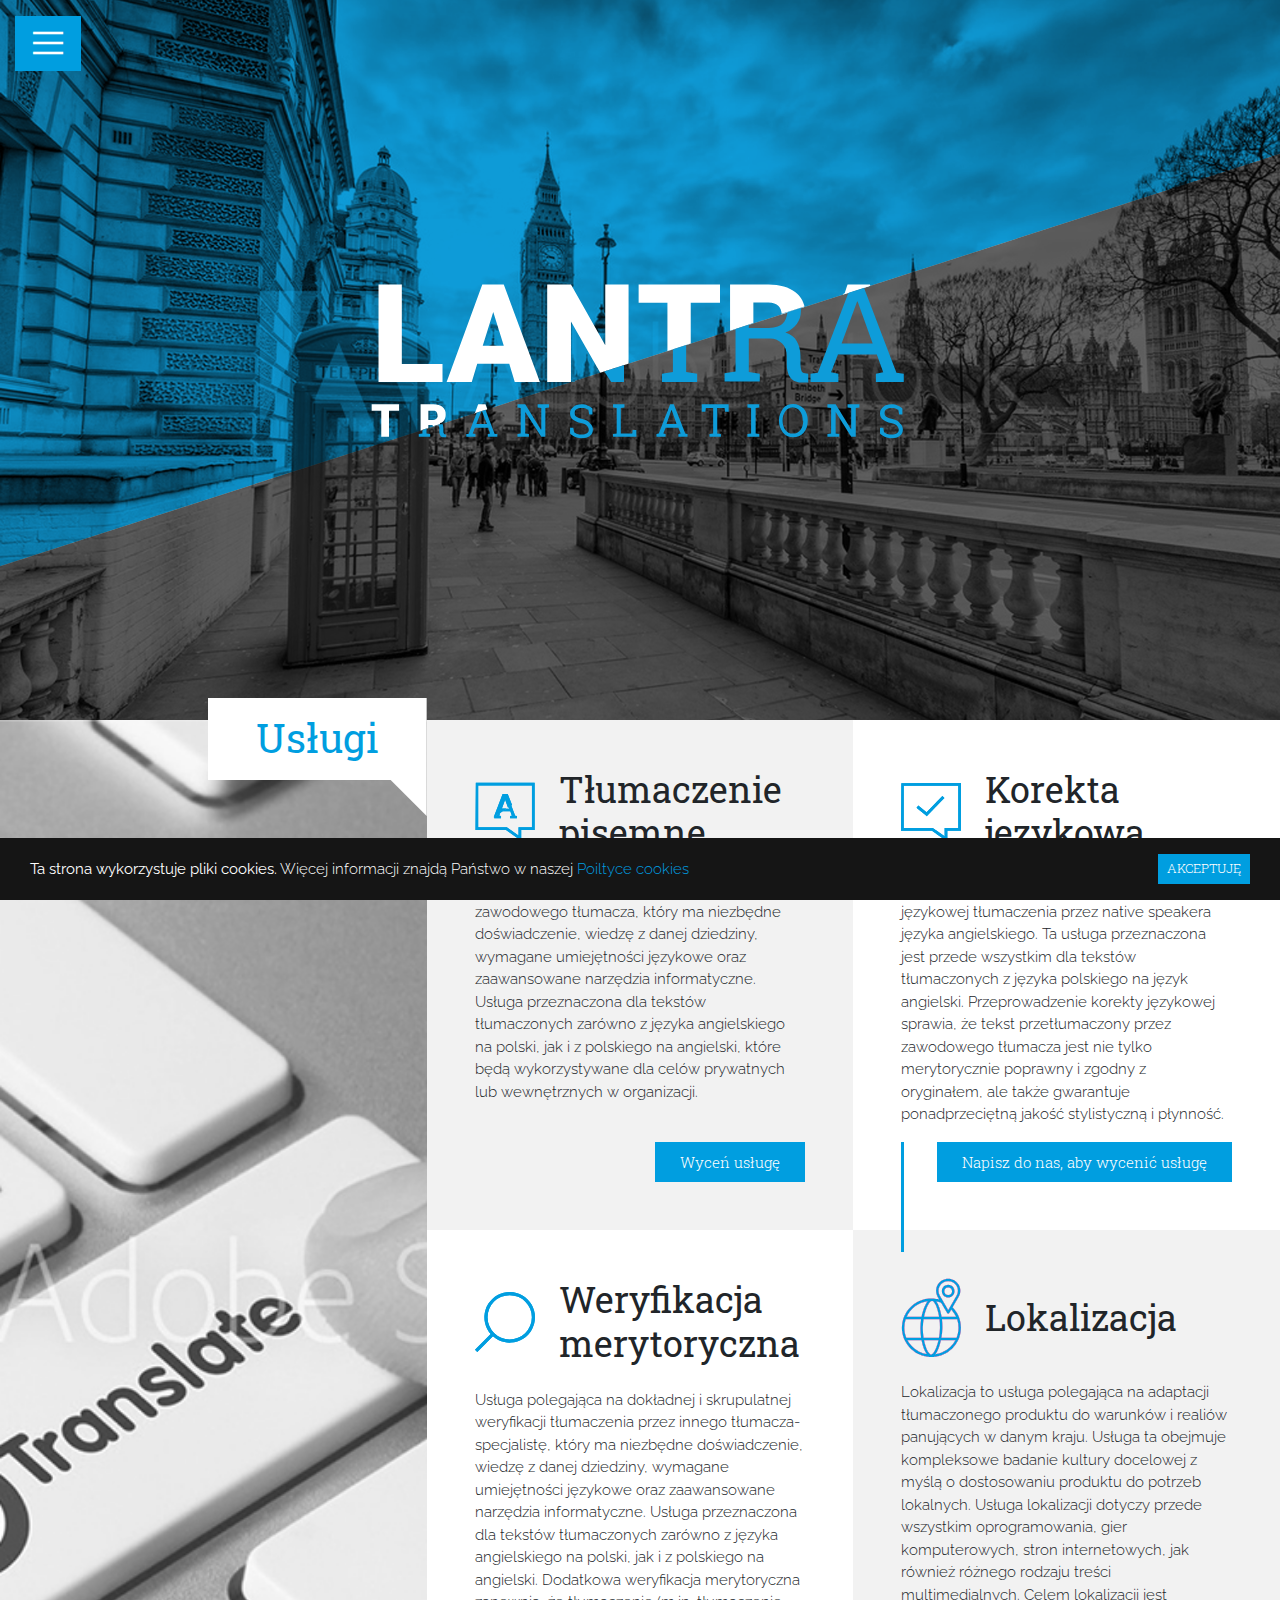
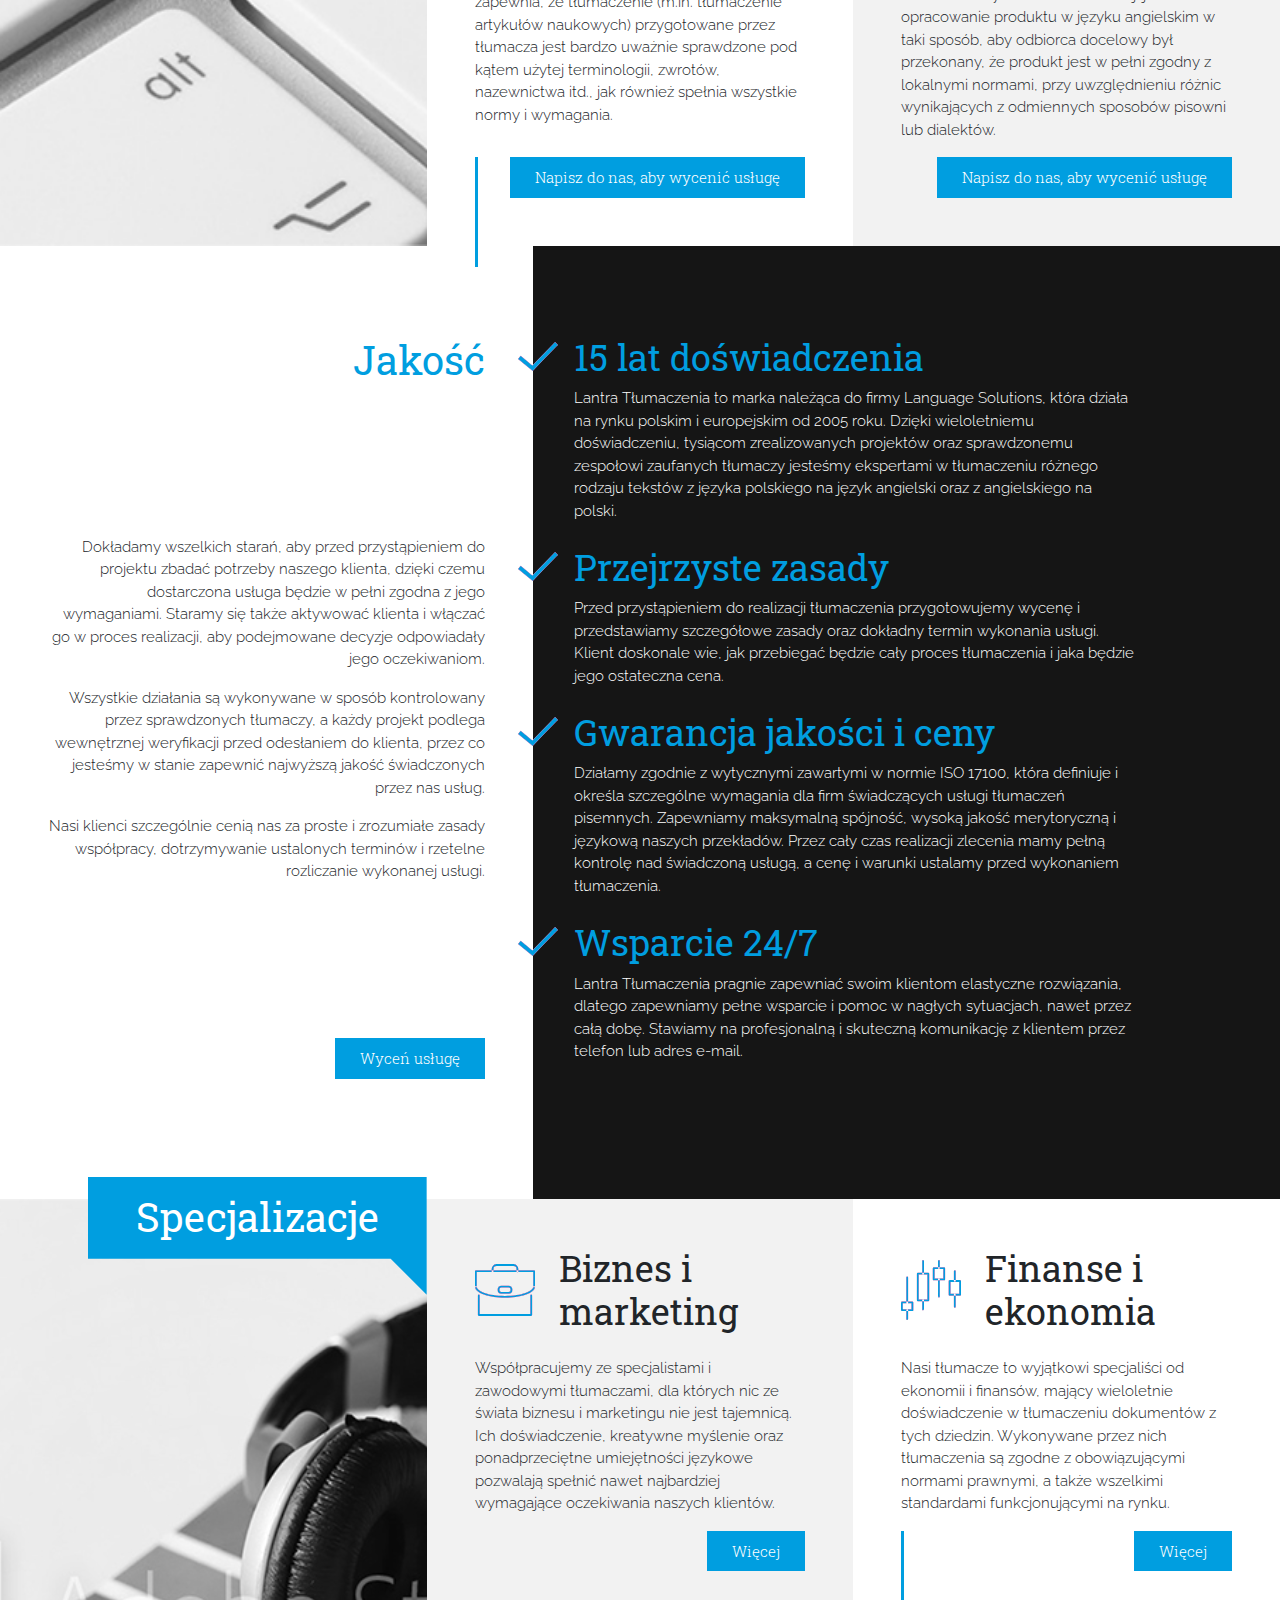
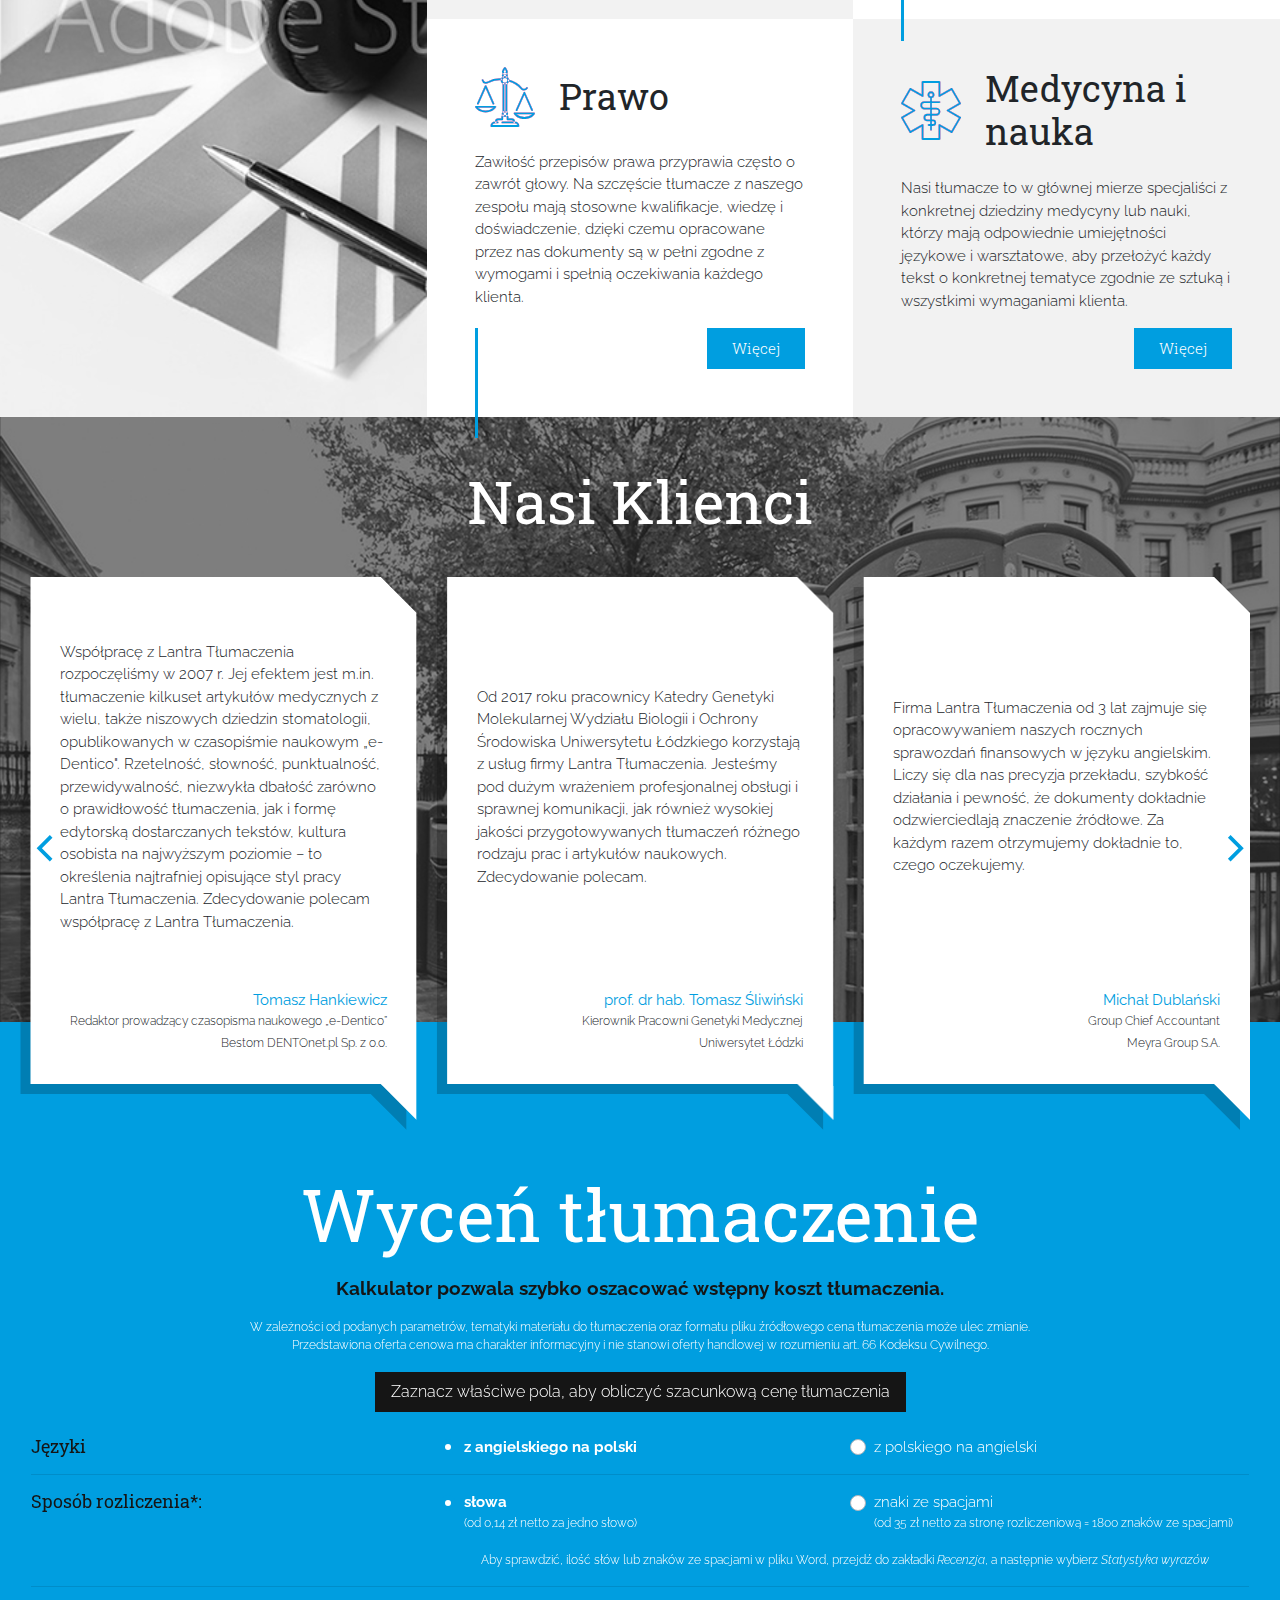
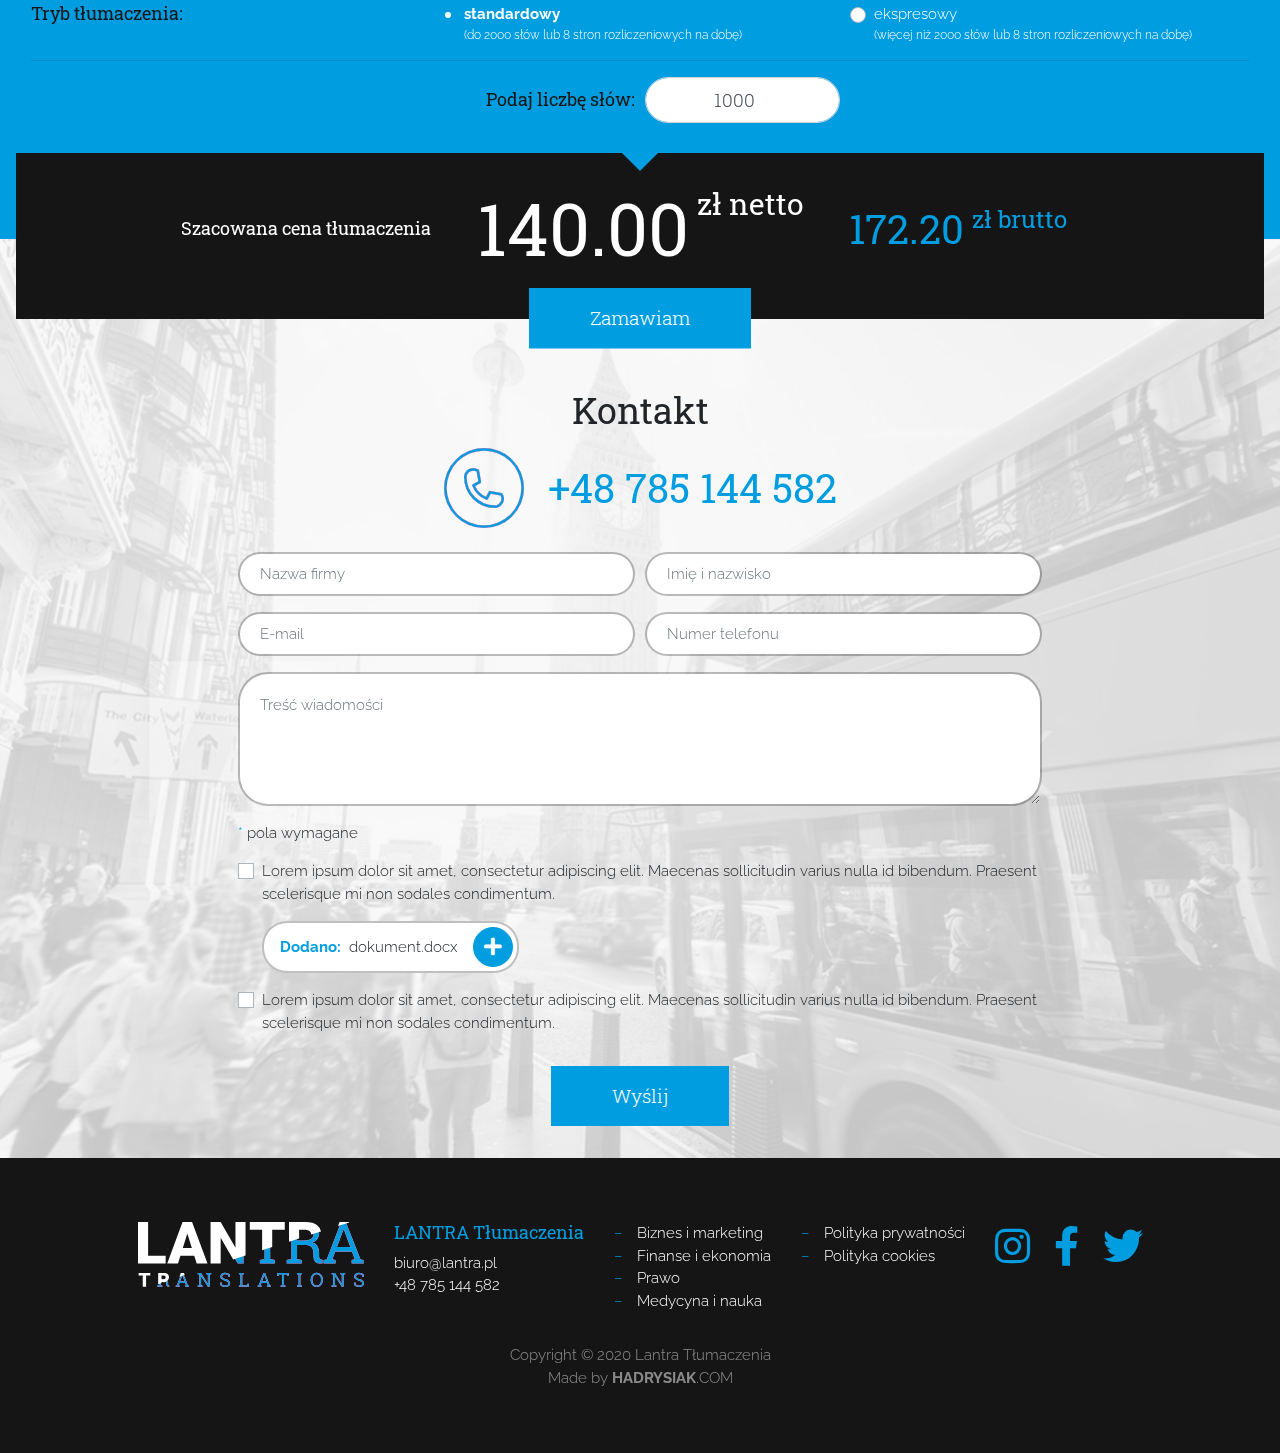
==== commit 6a5fb217: "Update" ====
--- a/index.html
+++ b/index.html
@@ -15,8 +15,8 @@
 
 <body>
     <div id="section__page">
-        <header>
-            <div>
+        <header id="section__page__header">
+            <div id="section__page__header__banner">
                 <div class="fixed-top">
                     <div class="container-fluid">
                         <div class="row">
@@ -26,10 +26,14 @@
                         </div>
                     </div>
                 </div>
-                <div>
+                <div class="overflow-hidden" style="background: url(&quot;assets/img/banner.jpg&quot;) center / cover;">
                     <div class="container-fluid px-0">
-                        <div class="ratio ratio-3-4 ratio-sm-1-1 ratio-md-5-4 ratio-lg-16-9 ratio-xl-2-1" style="background: url(&quot;assets/img/banner.jpg&quot;) center / cover;">
-                            <div class="justify-content-start align-items-start"></div>
+                        <div class="ratio ratio-16-9 ratio-lg-16-9 ratio-xl-2-1 svg">
+                            <div>
+                                <div class="ratio">
+                                    <div><img class="svg" src="assets/img/banner.svg"></div>
+                                </div>
+                            </div>
                         </div>
                     </div>
                 </div>
@@ -508,7 +512,7 @@
                                                 </div>
                                             </div>
                                             <div class="col-sm-6 col-md-3 col-xl-2">
-                                                <div class="form-group mb-0"><input class="form-control form-control-lg rounded-pill text-center" type="number" name="count" value="1000"></div>
+                                                <div class="form-group mb-0"><input class="form-control form-control-lg rounded-pill text-center" type="number" name="count" value="1000" min="0" step="100"></div>
                                             </div>
                                         </div>
                                     </div>
--- a/assets/css/styles.min.css
+++ b/assets/css/styles.min.css
@@ -1 +1 @@
-.card-speech,.flickity-enabled{position:relative}.fancybox-button:focus,.flickity-enabled:focus{outline:0}.flickity-viewport{overflow:hidden;position:relative}.flickity-slider{position:absolute;width:100%;height:100%}.flickity-enabled.is-draggable{-webkit-tap-highlight-color:transparent;-webkit-user-select:none;-moz-user-select:none;-ms-user-select:none;user-select:none}.flickity-enabled.is-draggable .flickity-viewport{cursor:move;cursor:-webkit-grab;cursor:grab}.fancybox-is-grabbing .fancybox-content,.flickity-enabled.is-draggable .flickity-viewport.is-pointer-down{cursor:-webkit-grabbing;cursor:grabbing}.flickity-button{position:absolute;background:hsla(0,0%,100%,.75);border:none;color:#333}.flickity-button:hover{background:#fff;cursor:pointer}.flickity-button:focus{outline:0;box-shadow:0 0 0 5px #19f}.flickity-button:active{opacity:.6}.flickity-button:disabled{opacity:.3;cursor:auto;pointer-events:none}.flickity-button-icon{fill:currentColor}.flickity-prev-next-button{top:50%;width:44px;height:44px;border-radius:50%;transform:translateY(-50%)}.flickity-prev-next-button.previous{left:10px}.flickity-prev-next-button.next{right:10px}.flickity-rtl .flickity-prev-next-button.previous{left:auto;right:10px}.flickity-rtl .flickity-prev-next-button.next{right:auto;left:10px}.flickity-prev-next-button .flickity-button-icon{position:absolute;left:20%;top:20%;width:60%;height:60%}.flickity-page-dots{position:absolute;width:100%;bottom:-25px;padding:0;margin:0;list-style:none;text-align:center;line-height:1}.flickity-rtl .flickity-page-dots{direction:rtl}.flickity-page-dots .dot{display:inline-block;width:10px;height:10px;margin:0 8px;background:#333;border-radius:50%;opacity:.25;cursor:pointer}.flickity-page-dots .dot.is-selected{opacity:1}.fancybox-is-open .fancybox-stage,body.compensate-for-scrollbar{overflow:hidden}.fancybox-active{height:auto}.fancybox-is-hidden{left:-9999px;margin:0;position:absolute!important;top:-9999px;visibility:hidden}.fancybox-container{-webkit-backface-visibility:hidden;height:100%;left:0;outline:0;position:fixed;-webkit-tap-highlight-color:transparent;top:0;-ms-touch-action:manipulation;touch-action:manipulation;transform:translateZ(0);width:100%;z-index:99992}.fancybox-container *{box-sizing:border-box}.fancybox-bg,.fancybox-inner,.fancybox-outer,.fancybox-stage{bottom:0;left:0;position:absolute;right:0;top:0}.fancybox-outer{-webkit-overflow-scrolling:touch;overflow-y:auto}.fancybox-bg{background:#1e1e1e;opacity:0;transition-duration:inherit;transition-property:opacity;transition-timing-function:cubic-bezier(.47,0,.74,.71)}.fancybox-is-open .fancybox-bg{opacity:.9;transition-timing-function:cubic-bezier(.22,.61,.36,1)}.fancybox-caption,.fancybox-infobar,.fancybox-navigation .fancybox-button,.fancybox-toolbar{direction:ltr;opacity:0;position:absolute;transition:opacity .25s,visibility .25s;visibility:hidden;z-index:99997}.fancybox-show-caption .fancybox-caption,.fancybox-show-infobar .fancybox-infobar,.fancybox-show-nav .fancybox-navigation .fancybox-button,.fancybox-show-toolbar .fancybox-toolbar{opacity:1;transition:opacity .25s,visibility;visibility:visible}.fancybox-infobar{color:#ccc;font-size:13px;-webkit-font-smoothing:subpixel-antialiased;height:44px;left:0;line-height:44px;min-width:44px;mix-blend-mode:difference;padding:0 10px;pointer-events:none;top:0;-webkit-touch-callout:none;-webkit-user-select:none;-moz-user-select:none;-ms-user-select:none;user-select:none}.fancybox-toolbar{right:0;top:0}.fancybox-stage{direction:ltr;overflow:visible;transform:translateZ(0);z-index:99994}.fancybox-slide{-webkit-backface-visibility:hidden;display:none;height:100%;left:0;outline:0;overflow:auto;-webkit-overflow-scrolling:touch;padding:44px;position:absolute;text-align:center;top:0;transition-property:transform,opacity;white-space:normal;width:100%;z-index:99994}.fancybox-slide::before{content:'';display:inline-block;font-size:0;height:100%;vertical-align:middle;width:0}.fancybox-is-sliding .fancybox-slide,.fancybox-show-thumbs .fancybox-thumbs,.fancybox-slide--current,.fancybox-slide--next,.fancybox-slide--previous{display:block}.fancybox-slide--image{overflow:hidden;padding:44px 0}.fancybox-button--fsenter svg:nth-child(2),.fancybox-button--fsexit svg:nth-child(1),.fancybox-button--pause svg:nth-child(1),.fancybox-button--play svg:nth-child(2),.fancybox-is-scaling .fancybox-close-small,.fancybox-is-zoomable.fancybox-can-pan .fancybox-close-small,.fancybox-slide--image::before,.flickity--slider.hide--2>.flickity--item+.flickity--item,.flickity--slider.hide--arrows .flickity-prev-next-button,.flickity--slider.hide--nav .flickity-page-dots{display:none}.fancybox-slide--html{padding:6px}.fancybox-content{background:#fff;display:inline-block;margin:0;max-width:100%;overflow:auto;-webkit-overflow-scrolling:touch;padding:44px;position:relative;text-align:left;vertical-align:middle}.fancybox-slide--image .fancybox-content{animation-timing-function:cubic-bezier(.5,0,.14,1);-webkit-backface-visibility:hidden;background:0 0/100% 100% no-repeat;left:0;max-width:none;overflow:visible;padding:0;position:absolute;top:0;-ms-transform-origin:top left;transform-origin:top left;transition-property:transform,opacity;-webkit-user-select:none;-moz-user-select:none;-ms-user-select:none;user-select:none;z-index:99995}.fancybox-can-zoomOut .fancybox-content{cursor:zoom-out}.fancybox-can-zoomIn .fancybox-content{cursor:zoom-in}.fancybox-can-pan .fancybox-content,.fancybox-can-swipe .fancybox-content{cursor:-webkit-grab;cursor:grab}.fancybox-container [data-selectable=true]{cursor:text}.fancybox-image,.fancybox-spaceball{background:0 0;border:0;height:100%;left:0;margin:0;max-height:none;max-width:none;padding:0;position:absolute;top:0;-webkit-user-select:none;-moz-user-select:none;-ms-user-select:none;user-select:none;width:100%}.fancybox-spaceball{z-index:1}.fancybox-slide--iframe .fancybox-content,.fancybox-slide--map .fancybox-content,.fancybox-slide--pdf .fancybox-content,.fancybox-slide--video .fancybox-content{height:100%;overflow:visible;padding:0;width:100%}.fancybox-slide--video .fancybox-content{background:#000}.fancybox-slide--map .fancybox-content{background:#e5e3df}.fancybox-slide--iframe .fancybox-content{background:#fff}.fancybox-iframe,.fancybox-video{background:0 0;border:0;display:block;height:100%;margin:0;overflow:hidden;padding:0;width:100%}.fancybox-iframe{left:0;position:absolute;top:0}.fancybox-error{background:#fff;cursor:default;max-width:400px;padding:40px;width:100%}.fancybox-error p{color:#444;font-size:16px;line-height:20px;margin:0;padding:0}.fancybox-button{background:rgba(30,30,30,.6);border:0;border-radius:0;box-shadow:none;cursor:pointer;display:inline-block;height:44px;margin:0;padding:10px;position:relative;transition:color .2s;vertical-align:top;visibility:inherit;width:44px}.fancybox-button,.fancybox-button:link,.fancybox-button:visited{color:#ccc}.fancybox-button:hover{color:#fff}.fancybox-button.fancybox-focus{outline:dotted 1px}.fancybox-button[disabled],.fancybox-button[disabled]:hover{color:#888;cursor:default;outline:0}.fancybox-button div,.flickity--slider .flickity-slider{height:100%}.fancybox-button svg{display:block;height:100%;overflow:visible;position:relative;width:100%}.fancybox-button svg path{fill:currentColor;stroke-width:0}.fancybox-progress{background:#ff5268;height:2px;left:0;position:absolute;right:0;top:0;-ms-transform:scaleX(0);transform:scaleX(0);-ms-transform-origin:0;transform-origin:0;transition-property:transform;transition-timing-function:linear;z-index:99998}.fancybox-close-small{background:0 0;border:0;border-radius:0;color:#ccc;cursor:pointer;opacity:.8;padding:8px;position:absolute;right:-12px;top:-44px;z-index:401}.fancybox-close-small:hover{color:#fff;opacity:1}.fancybox-slide--html .fancybox-close-small{color:currentColor;padding:10px;right:0;top:0}.fancybox-slide--image.fancybox-is-scaling .fancybox-content{overflow:hidden}.fancybox-navigation .fancybox-button{background-clip:content-box;height:100px;opacity:0;position:absolute;top:calc(50% - 50px);width:70px}.fancybox-navigation .fancybox-button div{padding:7px}.fancybox-navigation .fancybox-button--arrow_left{left:0;left:env(safe-area-inset-left);padding:31px 26px 31px 6px}.fancybox-navigation .fancybox-button--arrow_right{padding:31px 6px 31px 26px;right:0;right:env(safe-area-inset-right)}.fancybox-caption{background:linear-gradient(to top,rgba(0,0,0,.85) 0,rgba(0,0,0,.3) 50%,rgba(0,0,0,.15) 65%,rgba(0,0,0,.075) 75.5%,rgba(0,0,0,.037) 82.85%,rgba(0,0,0,.019) 88%,rgba(0,0,0,0) 100%);bottom:0;color:#eee;font-size:14px;font-weight:400;left:0;line-height:1.5;padding:75px 44px 25px;pointer-events:none;right:0;text-align:center;z-index:99996}.fancybox-caption--separate{margin-top:-50px}.fancybox-caption__body{max-height:50vh;overflow:auto;pointer-events:all}.fancybox-caption a,.fancybox-caption a:link,.fancybox-caption a:visited{color:#ccc;text-decoration:none}.fancybox-caption a:hover{color:#fff;text-decoration:underline}.fancybox-loading{animation:1s linear infinite fancybox-rotate;background:0 0;border:4px solid #888;border-bottom-color:#fff;border-radius:50%;height:50px;left:50%;margin:-25px 0 0 -25px;opacity:.7;padding:0;position:absolute;top:50%;width:50px;z-index:99999}@keyframes fancybox-rotate{100%{transform:rotate(360deg)}}.fancybox-animated{transition-timing-function:cubic-bezier(0,0,.25,1)}.fancybox-fx-slide.fancybox-slide--previous{opacity:0;transform:translate3d(-100%,0,0)}.fancybox-fx-slide.fancybox-slide--next{opacity:0;transform:translate3d(100%,0,0)}.fancybox-fx-slide.fancybox-slide--current{opacity:1;transform:translate3d(0,0,0)}.fancybox-fx-fade.fancybox-slide--next,.fancybox-fx-fade.fancybox-slide--previous{opacity:0;transition-timing-function:cubic-bezier(.19,1,.22,1)}.fancybox-fx-fade.fancybox-slide--current{opacity:1}.fancybox-fx-zoom-in-out.fancybox-slide--previous{opacity:0;transform:scale3d(1.5,1.5,1.5)}.fancybox-fx-zoom-in-out.fancybox-slide--next{opacity:0;transform:scale3d(.5,.5,.5)}.fancybox-fx-zoom-in-out.fancybox-slide--current{opacity:1;transform:scale3d(1,1,1)}.fancybox-fx-rotate.fancybox-slide--previous{opacity:0;-ms-transform:rotate(-360deg);transform:rotate(-360deg)}.fancybox-fx-rotate.fancybox-slide--next{opacity:0;-ms-transform:rotate(360deg);transform:rotate(360deg)}.fancybox-fx-rotate.fancybox-slide--current{opacity:1;-ms-transform:rotate(0);transform:rotate(0)}.fancybox-fx-circular.fancybox-slide--previous{opacity:0;transform:scale3d(0,0,0) translate3d(-100%,0,0)}.fancybox-fx-circular.fancybox-slide--next{opacity:0;transform:scale3d(0,0,0) translate3d(100%,0,0)}.fancybox-fx-circular.fancybox-slide--current{opacity:1;transform:scale3d(1,1,1) translate3d(0,0,0)}.fancybox-fx-tube.fancybox-slide--previous{transform:translate3d(-100%,0,0) scale(.1) skew(-10deg)}.fancybox-fx-tube.fancybox-slide--next{transform:translate3d(100%,0,0) scale(.1) skew(10deg)}.fancybox-fx-tube.fancybox-slide--current{transform:translate3d(0,0,0) scale(1)}@media all and (max-height:576px){.fancybox-slide{padding-left:6px;padding-right:6px}.fancybox-slide--image{padding:6px 0}.fancybox-close-small{right:-6px}.fancybox-slide--image .fancybox-close-small{background:#4e4e4e;color:#f2f4f6;height:36px;opacity:1;padding:6px;right:0;top:0;width:36px}.fancybox-caption{padding-left:12px;padding-right:12px}}.fancybox-share{background:#f4f4f4;border-radius:3px;max-width:90%;padding:30px;text-align:center}.fancybox-share h1{color:#222;font-size:35px;font-weight:700;margin:0 0 20px}.fancybox-share p{margin:0;padding:0}.fancybox-share__button{border:0;border-radius:3px;display:inline-block;font-size:14px;font-weight:700;line-height:40px;margin:0 5px 10px;min-width:130px;padding:0 15px;text-decoration:none;transition:.2s;-webkit-user-select:none;-moz-user-select:none;-ms-user-select:none;user-select:none;white-space:nowrap}.fancybox-share__button:link,.fancybox-share__button:visited{color:#fff}.fancybox-share__button:hover{text-decoration:none}.fancybox-share__button--fb{background:#3b5998}.fancybox-share__button--fb:hover{background:#344e86}.fancybox-share__button--pt{background:#bd081d}.fancybox-share__button--pt:hover{background:#aa0719}.fancybox-share__button--tw{background:#1da1f2}.fancybox-share__button--tw:hover{background:#0d95e8}.fancybox-share__button svg{height:25px;margin-right:7px;position:relative;top:-1px;vertical-align:middle;width:25px}.fancybox-share__button svg path{fill:#fff}.fancybox-share__input{background:0 0;border:0;border-bottom:1px solid #d7d7d7;border-radius:0;color:#5d5b5b;font-size:14px;margin:10px 0 0;outline:0;padding:10px 15px;width:100%}.fancybox-thumbs{background:#ddd;bottom:0;display:none;margin:0;-webkit-overflow-scrolling:touch;-ms-overflow-style:-ms-autohiding-scrollbar;padding:2px 2px 4px;position:absolute;right:0;-webkit-tap-highlight-color:transparent;top:0;width:212px;z-index:99995}.fancybox-thumbs-x{overflow-x:auto;overflow-y:hidden}.fancybox-show-thumbs .fancybox-inner{right:212px}.fancybox-thumbs__list{font-size:0;height:100%;list-style:none;margin:0;overflow-x:hidden;overflow-y:auto;padding:0;position:relative;white-space:nowrap;width:100%}.fancybox-thumbs-x .fancybox-thumbs__list{overflow:hidden}.fancybox-thumbs-y .fancybox-thumbs__list::-webkit-scrollbar{width:7px}.fancybox-thumbs-y .fancybox-thumbs__list::-webkit-scrollbar-track{background:#fff;border-radius:10px;box-shadow:inset 0 0 6px rgba(0,0,0,.3)}.fancybox-thumbs-y .fancybox-thumbs__list::-webkit-scrollbar-thumb{background:#2a2a2a;border-radius:10px}.fancybox-thumbs__list a{-webkit-backface-visibility:hidden;backface-visibility:hidden;background-color:rgba(0,0,0,.1);background-position:center center;background-repeat:no-repeat;background-size:cover;cursor:pointer;float:left;height:75px;margin:2px;max-height:calc(100% - 8px);max-width:calc(50% - 4px);outline:0;overflow:hidden;padding:0;position:relative;-webkit-tap-highlight-color:transparent;width:100px}.fancybox-thumbs__list a::before{border:6px solid #ff5268;bottom:0;content:'';left:0;opacity:0;position:absolute;right:0;top:0;transition:.2s cubic-bezier(.25,.46,.45,.94);z-index:99991}.fancybox-thumbs__list a:focus::before{opacity:.5}.fancybox-thumbs__list a.fancybox-thumbs-active::before{opacity:1}@media all and (max-width:576px){.fancybox-thumbs{width:110px}.fancybox-show-thumbs .fancybox-inner{right:110px}.fancybox-thumbs__list a{max-width:calc(100% - 10px)}}.flickity-viewport{width:100%;height:100%}.flickity--slider.arrows--white .flickity-prev-next-button{border-radius:0;background:0 0}.flickity--slider.arrows--white .flickity-prev-next-button svg *{fill:#fff}.flickity--slider .flickity-slider>div{min-height:100%}.flickity--slider .flickity-prev-next-button{background:0 0}.flickity--slider .flickity-prev-next-button svg path{fill:#009ee0}@media screen and (min-width:1366px){.flickity--slider .flickity-prev-next-button.previous{left:-45px}.flickity--slider .flickity-prev-next-button.next{right:-45px}.flickity--slider .flickity-prev-next-button svg path{fill:#fff}}.ratio{display:block;position:relative;width:100%}.ratio:after{content:"";display:block;padding-bottom:100%}.ratio>*{position:absolute;width:100%;height:100%;display:flex;justify-content:center;align-items:center}.ratio>*>* .svg,.ratio>*>* iframe,.ratio>*>img{position:absolute;width:100%;height:100%;left:0;top:0;object-fit:cover}.ratio.ratio-3-1:after{padding-bottom:calc(100% * 1 / 3)}.ratio.ratio-5-2:after{padding-bottom:calc(100% * 2 / 5)}.ratio.ratio-2-1:after{padding-bottom:calc(100% * 1 / 2)}.ratio.ratio-16-9:after{padding-bottom:calc(100% * 9 / 16)}.ratio.ratio-3-2:after{padding-bottom:calc(100% * 2 / 3)}.ratio.ratio-4-3:after{padding-bottom:calc(100% * 3 / 4)}.ratio.ratio-5-4:after{padding-bottom:calc(100% * 4 / 5)}.ratio.ratio-1-1:after{padding-bottom:calc(100% * 1 / 1)}.ratio.ratio-4-5:after{padding-bottom:calc(100% * 5 / 4)}.ratio.ratio-3-4:after{padding-bottom:calc(100% * 4 / 3)}.ratio.ratio-2-3:after{padding-bottom:calc(100% * 3 / 2)}.ratio.ratio-1-2:after{padding-bottom:calc(100% * 2 / 1)}@media (min-width:576px){.ratio-sm{display:block;position:relative;width:100%}.ratio-sm:after{content:"";display:block;padding-bottom:100%}.ratio-sm>*{position:absolute;width:100%;height:100%;display:flex;justify-content:center;align-items:center}.ratio-sm>*>* .svg,.ratio-sm>*>* iframe,.ratio-sm>*>img{position:absolute;width:100%;height:100%;left:0;top:0;object-fit:cover}.ratio-sm.ratio-sm-3-1:after,.ratio.ratio-sm-3-1:after{padding-bottom:calc(100% * 1 / 3)}.ratio-sm.ratio-sm-5-2:after,.ratio.ratio-sm-5-2:after{padding-bottom:calc(100% * 2 / 5)}.ratio-sm.ratio-sm-2-1:after,.ratio.ratio-sm-2-1:after{padding-bottom:calc(100% * 1 / 2)}.ratio-sm.ratio-sm-16-9:after,.ratio.ratio-sm-16-9:after{padding-bottom:calc(100% * 9 / 16)}.ratio-sm.ratio-sm-3-2:after,.ratio.ratio-sm-3-2:after{padding-bottom:calc(100% * 2 / 3)}.ratio-sm.ratio-sm-4-3:after,.ratio.ratio-sm-4-3:after{padding-bottom:calc(100% * 3 / 4)}.ratio-sm.ratio-sm-5-4:after,.ratio.ratio-sm-5-4:after{padding-bottom:calc(100% * 4 / 5)}.ratio-sm.ratio-sm-1-1:after,.ratio.ratio-sm-1-1:after{padding-bottom:calc(100% * 1 / 1)}.ratio-sm.ratio-sm-4-5:after,.ratio.ratio-sm-4-5:after{padding-bottom:calc(100% * 5 / 4)}.ratio-sm.ratio-sm-3-4:after,.ratio.ratio-sm-3-4:after{padding-bottom:calc(100% * 4 / 3)}.ratio-sm.ratio-sm-2-3:after,.ratio.ratio-sm-2-3:after{padding-bottom:calc(100% * 3 / 2)}.ratio-sm.ratio-sm-1-2:after,.ratio.ratio-sm-1-2:after{padding-bottom:calc(100% * 2 / 1)}}@media screen and (min-width:1200px){.ratio-xl{display:block;position:relative;width:100%}.ratio-xl:after{content:"";display:block;padding-bottom:100%}.ratio-xl>*{position:absolute;width:100%;height:100%;display:flex;justify-content:center;align-items:center}.ratio-xl>*>* .svg,.ratio-xl>*>* iframe,.ratio-xl>*>img{position:absolute;width:100%;height:100%;left:0;top:0;object-fit:cover}.ratio-lg.ratio-xl-3-1:after,.ratio-md.ratio-xl-3-1:after,.ratio-sm.ratio-xl-3-1:after,.ratio-xl.ratio-xl-3-1:after,.ratio.ratio-xl-3-1:after{padding-bottom:calc(100% * 1 / 3)}.ratio-lg.ratio-xl-5-2:after,.ratio-md.ratio-xl-5-2:after,.ratio-sm.ratio-xl-5-2:after,.ratio-xl.ratio-xl-5-2:after,.ratio.ratio-xl-5-2:after{padding-bottom:calc(100% * 2 / 5)}.ratio-lg.ratio-xl-2-1:after,.ratio-md.ratio-xl-2-1:after,.ratio-sm.ratio-xl-2-1:after,.ratio-xl.ratio-xl-2-1:after,.ratio.ratio-xl-2-1:after{padding-bottom:calc(100% * 1 / 2)}.ratio-lg.ratio-xl-16-9:after,.ratio-md.ratio-xl-16-9:after,.ratio-sm.ratio-xl-16-9:after,.ratio-xl.ratio-xl-16-9:after,.ratio.ratio-xl-16-9:after{padding-bottom:calc(100% * 9 / 16)}.ratio-lg.ratio-xl-3-2:after,.ratio-md.ratio-xl-3-2:after,.ratio-sm.ratio-xl-3-2:after,.ratio-xl.ratio-xl-3-2:after,.ratio.ratio-xl-3-2:after{padding-bottom:calc(100% * 2 / 3)}.ratio-lg.ratio-xl-4-3:after,.ratio-md.ratio-xl-4-3:after,.ratio-sm.ratio-xl-4-3:after,.ratio-xl.ratio-xl-4-3:after,.ratio.ratio-xl-4-3:after{padding-bottom:calc(100% * 3 / 4)}.ratio-lg.ratio-xl-5-4:after,.ratio-md.ratio-xl-5-4:after,.ratio-sm.ratio-xl-5-4:after,.ratio-xl.ratio-xl-5-4:after,.ratio.ratio-xl-5-4:after{padding-bottom:calc(100% * 4 / 5)}.ratio-lg.ratio-xl-1-1:after,.ratio-md.ratio-xl-1-1:after,.ratio-sm.ratio-xl-1-1:after,.ratio-xl.ratio-xl-1-1:after,.ratio.ratio-xl-1-1:after{padding-bottom:calc(100% * 1 / 1)}.ratio-lg.ratio-xl-4-5:after,.ratio-md.ratio-xl-4-5:after,.ratio-sm.ratio-xl-4-5:after,.ratio-xl.ratio-xl-4-5:after,.ratio.ratio-xl-4-5:after{padding-bottom:calc(100% * 5 / 4)}.ratio-lg.ratio-xl-3-4:after,.ratio-md.ratio-xl-3-4:after,.ratio-sm.ratio-xl-3-4:after,.ratio-xl.ratio-xl-3-4:after,.ratio.ratio-xl-3-4:after{padding-bottom:calc(100% * 4 / 3)}.ratio-lg.ratio-xl-2-3:after,.ratio-md.ratio-xl-2-3:after,.ratio-sm.ratio-xl-2-3:after,.ratio-xl.ratio-xl-2-3:after,.ratio.ratio-xl-2-3:after{padding-bottom:calc(100% * 3 / 2)}.ratio-lg.ratio-xl-1-2:after,.ratio-md.ratio-xl-1-2:after,.ratio-sm.ratio-xl-1-2:after,.ratio-xl.ratio-xl-1-2:after,.ratio.ratio-xl-1-2:after{padding-bottom:calc(100% * 2 / 1)}}.font-weight--100{font-weight:100}.font-weight--200{font-weight:200}.font-weight--300{font-weight:300}.font-weight--400{font-weight:400}.font-weight--500{font-weight:500}.font-weight--600{font-weight:600}.font-weight--700{font-weight:700}.font-weight--800{font-weight:800}.font-weight--900{font-weight:900}.opacity--0{opacity:0}.opacity--1{opacity:.01}.opacity--2{opacity:.02}.opacity--3{opacity:.03}.opacity--4{opacity:.04}.opacity--5{opacity:.05}.opacity--6{opacity:.06}.opacity--7{opacity:.07}.opacity--8{opacity:.08}.opacity--9{opacity:.09}.opacity--10{opacity:.1}.opacity--11{opacity:.11}.opacity--12{opacity:.12}.opacity--13{opacity:.13}.opacity--14{opacity:.14}.opacity--15{opacity:.15}.opacity--16{opacity:.16}.opacity--17{opacity:.17}.opacity--18{opacity:.18}.opacity--19{opacity:.19}.opacity--20{opacity:.2}.opacity--21{opacity:.21}.opacity--22{opacity:.22}.opacity--23{opacity:.23}.opacity--24{opacity:.24}.opacity--25{opacity:.25}.opacity--26{opacity:.26}.opacity--27{opacity:.27}.opacity--28{opacity:.28}.opacity--29{opacity:.29}.opacity--30{opacity:.3}.opacity--31{opacity:.31}.opacity--32{opacity:.32}.opacity--33{opacity:.33}.opacity--34{opacity:.34}.opacity--35{opacity:.35}.opacity--36{opacity:.36}.opacity--37{opacity:.37}.opacity--38{opacity:.38}.opacity--39{opacity:.39}.opacity--40{opacity:.4}.opacity--41{opacity:.41}.opacity--42{opacity:.42}.opacity--43{opacity:.43}.opacity--44{opacity:.44}.opacity--45{opacity:.45}.opacity--46{opacity:.46}.opacity--47{opacity:.47}.opacity--48{opacity:.48}.opacity--49{opacity:.49}.opacity--50{opacity:.5}.opacity--51{opacity:.51}.opacity--52{opacity:.52}.opacity--53{opacity:.53}.opacity--54{opacity:.54}.opacity--55{opacity:.55}.opacity--56{opacity:.56}.opacity--57{opacity:.57}.opacity--58{opacity:.58}.opacity--59{opacity:.59}.opacity--60{opacity:.6}.opacity--61{opacity:.61}.opacity--62{opacity:.62}.opacity--63{opacity:.63}.opacity--64{opacity:.64}.opacity--65{opacity:.65}.opacity--66{opacity:.66}.opacity--67{opacity:.67}.opacity--68{opacity:.68}.opacity--69{opacity:.69}.opacity--70{opacity:.7}.opacity--71{opacity:.71}.opacity--72{opacity:.72}.opacity--73{opacity:.73}.opacity--74{opacity:.74}.opacity--75{opacity:.75}.opacity--76{opacity:.76}.opacity--77{opacity:.77}.opacity--78{opacity:.78}.opacity--79{opacity:.79}.opacity--80{opacity:.8}.opacity--81{opacity:.81}.opacity--82{opacity:.82}.opacity--83{opacity:.83}.opacity--84{opacity:.84}.opacity--85{opacity:.85}.opacity--86{opacity:.86}.opacity--87{opacity:.87}.opacity--88{opacity:.88}.opacity--89{opacity:.89}.opacity--90{opacity:.9}.opacity--91{opacity:.91}.opacity--92{opacity:.92}.opacity--93{opacity:.93}.opacity--94{opacity:.94}.opacity--95{opacity:.95}.opacity--96{opacity:.96}.opacity--97{opacity:.97}.opacity--98{opacity:.98}.opacity--99{opacity:.99}.opacity--100{opacity:1}.min--width--0{min-width:0!important}.min--height--0{min-height:0!important}.width--0{width:0!important}.height--0{height:0}.max--width--0{max-width:0!important}.max--width--0.svg{display:block;width:100%}.max--height--0{max-height:0!important}.max--height--0.svg{display:block;height:100%}.p--0,.pl--0,.px--0{padding-left:0}.p--0,.pr--0,.px--0{padding-right:0}.p--0,.pt--0,.py--0{padding-top:0}.p--0,.pb--0,.py--0{padding-bottom:0}.m--0,.ml--0,.mx--0{margin-left:0}.m--0,.mr--0,.mx--0{margin-right:0}.m--0,.mt--0,.my--0{margin-top:0}.m--0,.mb--0,.my--0{margin-bottom:0}.m--reverse--0,.ml--reverse--0,.mx--reverse--0{margin-left:0}.m--reverse--0,.mr--reverse--0,.mx--reverse--0{margin-right:0}.m--reverse--0,.mt--reverse--0,.my--reverse--0{margin-top:0}.m--reverse--0,.mb--reverse--0,.my--reverse--0{margin-bottom:0}.top--0{top:0}.right--0{right:0}.bottom--0{bottom:0}.left--0{left:0}.top--reverse--0{top:0}.right--reverse--0{right:0}.bottom--reverse--0{bottom:0}.left--reverse--0{left:0}.z-index--0,.z-index--reverse--0{z-index:0}.border--0{border-width:0!important}.border-radius--0{border-radius:0!important}.min--width--1{min-width:1px!important}.min--height--1{min-height:1px!important}.width--1{width:1px!important}.height--1{height:1px}.max--width--1{max-width:1px!important}.max--width--1.svg{display:block;width:100%}.max--height--1{max-height:1px!important}.max--height--1.svg{display:block;height:100%}.p--1,.pl--1,.px--1{padding-left:1px}.p--1,.pr--1,.px--1{padding-right:1px}.p--1,.pt--1,.py--1{padding-top:1px}.p--1,.pb--1,.py--1{padding-bottom:1px}.m--1,.ml--1,.mx--1{margin-left:1px}.m--1,.mr--1,.mx--1{margin-right:1px}.m--1,.mt--1,.my--1{margin-top:1px}.m--1,.mb--1,.my--1{margin-bottom:1px}.m--reverse--1,.ml--reverse--1,.mx--reverse--1{margin-left:-1px}.m--reverse--1,.mr--reverse--1,.mx--reverse--1{margin-right:-1px}.m--reverse--1,.mt--reverse--1,.my--reverse--1{margin-top:-1px}.m--reverse--1,.mb--reverse--1,.my--reverse--1{margin-bottom:-1px}.top--1{top:1px}.right--1{right:1px}.bottom--1{bottom:1px}.left--1{left:1px}.top--reverse--1{top:-1px}.right--reverse--1{right:-1px}.bottom--reverse--1{bottom:-1px}.left--reverse--1{left:-1px}.z-index--1{z-index:1}.z-index--reverse--1{z-index:-1}.border--1{border-width:1px!important}.border-radius--1{border-radius:1px!important}.min--width--2{min-width:2px!important}.min--height--2{min-height:2px!important}.width--2{width:2px!important}.height--2{height:2px}.max--width--2{max-width:2px!important}.max--width--2.svg{display:block;width:100%}.max--height--2{max-height:2px!important}.max--height--2.svg{display:block;height:100%}.p--2,.pl--2,.px--2{padding-left:2px}.p--2,.pr--2,.px--2{padding-right:2px}.p--2,.pt--2,.py--2{padding-top:2px}.p--2,.pb--2,.py--2{padding-bottom:2px}.m--2,.ml--2,.mx--2{margin-left:2px}.m--2,.mr--2,.mx--2{margin-right:2px}.m--2,.mt--2,.my--2{margin-top:2px}.m--2,.mb--2,.my--2{margin-bottom:2px}.m--reverse--2,.ml--reverse--2,.mx--reverse--2{margin-left:-2px}.m--reverse--2,.mr--reverse--2,.mx--reverse--2{margin-right:-2px}.m--reverse--2,.mt--reverse--2,.my--reverse--2{margin-top:-2px}.m--reverse--2,.mb--reverse--2,.my--reverse--2{margin-bottom:-2px}.top--2{top:2px}.right--2{right:2px}.bottom--2{bottom:2px}.left--2{left:2px}.top--reverse--2{top:-2px}.right--reverse--2{right:-2px}.bottom--reverse--2{bottom:-2px}.left--reverse--2{left:-2px}.z-index--2{z-index:2}.z-index--reverse--2{z-index:-2}.border--2{border-width:2px!important}.border-radius--2{border-radius:2px!important}.min--width--3{min-width:3px!important}.min--height--3{min-height:3px!important}.width--3{width:3px!important}.height--3{height:3px}.max--width--3{max-width:3px!important}.max--width--3.svg{display:block;width:100%}.max--height--3{max-height:3px!important}.max--height--3.svg{display:block;height:100%}.p--3,.pl--3,.px--3{padding-left:3px}.p--3,.pr--3,.px--3{padding-right:3px}.p--3,.pt--3,.py--3{padding-top:3px}.p--3,.pb--3,.py--3{padding-bottom:3px}.m--3,.ml--3,.mx--3{margin-left:3px}.m--3,.mr--3,.mx--3{margin-right:3px}.m--3,.mt--3,.my--3{margin-top:3px}.m--3,.mb--3,.my--3{margin-bottom:3px}.m--reverse--3,.ml--reverse--3,.mx--reverse--3{margin-left:-3px}.m--reverse--3,.mr--reverse--3,.mx--reverse--3{margin-right:-3px}.m--reverse--3,.mt--reverse--3,.my--reverse--3{margin-top:-3px}.m--reverse--3,.mb--reverse--3,.my--reverse--3{margin-bottom:-3px}.top--3{top:3px}.right--3{right:3px}.bottom--3{bottom:3px}.left--3{left:3px}.top--reverse--3{top:-3px}.right--reverse--3{right:-3px}.bottom--reverse--3{bottom:-3px}.left--reverse--3{left:-3px}.z-index--3{z-index:3}.z-index--reverse--3{z-index:-3}.border--3{border-width:3px!important}.border-radius--3{border-radius:3px!important}.min--width--4{min-width:4px!important}.min--height--4{min-height:4px!important}.width--4{width:4px!important}.height--4{height:4px}.max--width--4{max-width:4px!important}.max--width--4.svg{display:block;width:100%}.max--height--4{max-height:4px!important}.max--height--4.svg{display:block;height:100%}.p--4,.pl--4,.px--4{padding-left:4px}.p--4,.pr--4,.px--4{padding-right:4px}.p--4,.pt--4,.py--4{padding-top:4px}.p--4,.pb--4,.py--4{padding-bottom:4px}.m--4,.ml--4,.mx--4{margin-left:4px}.m--4,.mr--4,.mx--4{margin-right:4px}.m--4,.mt--4,.my--4{margin-top:4px}.m--4,.mb--4,.my--4{margin-bottom:4px}.m--reverse--4,.ml--reverse--4,.mx--reverse--4{margin-left:-4px}.m--reverse--4,.mr--reverse--4,.mx--reverse--4{margin-right:-4px}.m--reverse--4,.mt--reverse--4,.my--reverse--4{margin-top:-4px}.m--reverse--4,.mb--reverse--4,.my--reverse--4{margin-bottom:-4px}.top--4{top:4px}.right--4{right:4px}.bottom--4{bottom:4px}.left--4{left:4px}.top--reverse--4{top:-4px}.right--reverse--4{right:-4px}.bottom--reverse--4{bottom:-4px}.left--reverse--4{left:-4px}.z-index--4{z-index:4}.z-index--reverse--4{z-index:-4}.border--4{border-width:4px!important}.border-radius--4{border-radius:4px!important}.min--width--5{min-width:5px!important}.min--height--5{min-height:5px!important}.width--5{width:5px!important}.height--5{height:5px}.max--width--5{max-width:5px!important}.max--width--5.svg{display:block;width:100%}.max--height--5{max-height:5px!important}.max--height--5.svg{display:block;height:100%}.p--5,.pl--5,.px--5{padding-left:5px}.p--5,.pr--5,.px--5{padding-right:5px}.p--5,.pt--5,.py--5{padding-top:5px}.p--5,.pb--5,.py--5{padding-bottom:5px}.m--5,.ml--5,.mx--5{margin-left:5px}.m--5,.mr--5,.mx--5{margin-right:5px}.m--5,.mt--5,.my--5{margin-top:5px}.m--5,.mb--5,.my--5{margin-bottom:5px}.m--reverse--5,.ml--reverse--5,.mx--reverse--5{margin-left:-5px}.m--reverse--5,.mr--reverse--5,.mx--reverse--5{margin-right:-5px}.m--reverse--5,.mt--reverse--5,.my--reverse--5{margin-top:-5px}.m--reverse--5,.mb--reverse--5,.my--reverse--5{margin-bottom:-5px}.top--5{top:5px}.right--5{right:5px}.bottom--5{bottom:5px}.left--5{left:5px}.top--reverse--5{top:-5px}.right--reverse--5{right:-5px}.bottom--reverse--5{bottom:-5px}.left--reverse--5{left:-5px}.z-index--5{z-index:5}.z-index--reverse--5{z-index:-5}.border--5{border-width:5px!important}.border-radius--5{border-radius:5px!important}.min--width--6{min-width:6px!important}.min--height--6{min-height:6px!important}.width--6{width:6px!important}.height--6{height:6px}.max--width--6{max-width:6px!important}.max--width--6.svg{display:block;width:100%}.max--height--6{max-height:6px!important}.max--height--6.svg{display:block;height:100%}.p--6,.pl--6,.px--6{padding-left:6px}.p--6,.pr--6,.px--6{padding-right:6px}.p--6,.pt--6,.py--6{padding-top:6px}.p--6,.pb--6,.py--6{padding-bottom:6px}.m--6,.ml--6,.mx--6{margin-left:6px}.m--6,.mr--6,.mx--6{margin-right:6px}.m--6,.mt--6,.my--6{margin-top:6px}.m--6,.mb--6,.my--6{margin-bottom:6px}.m--reverse--6,.ml--reverse--6,.mx--reverse--6{margin-left:-6px}.m--reverse--6,.mr--reverse--6,.mx--reverse--6{margin-right:-6px}.m--reverse--6,.mt--reverse--6,.my--reverse--6{margin-top:-6px}.m--reverse--6,.mb--reverse--6,.my--reverse--6{margin-bottom:-6px}.top--6{top:6px}.right--6{right:6px}.bottom--6{bottom:6px}.left--6{left:6px}.top--reverse--6{top:-6px}.right--reverse--6{right:-6px}.bottom--reverse--6{bottom:-6px}.left--reverse--6{left:-6px}.z-index--6{z-index:6}.z-index--reverse--6{z-index:-6}.border--6{border-width:6px!important}.border-radius--6{border-radius:6px!important}.min--width--7{min-width:7px!important}.min--height--7{min-height:7px!important}.width--7{width:7px!important}.height--7{height:7px}.max--width--7{max-width:7px!important}.max--width--7.svg{display:block;width:100%}.max--height--7{max-height:7px!important}.max--height--7.svg{display:block;height:100%}.p--7,.pl--7,.px--7{padding-left:7px}.p--7,.pr--7,.px--7{padding-right:7px}.p--7,.pt--7,.py--7{padding-top:7px}.p--7,.pb--7,.py--7{padding-bottom:7px}.m--7,.ml--7,.mx--7{margin-left:7px}.m--7,.mr--7,.mx--7{margin-right:7px}.m--7,.mt--7,.my--7{margin-top:7px}.m--7,.mb--7,.my--7{margin-bottom:7px}.m--reverse--7,.ml--reverse--7,.mx--reverse--7{margin-left:-7px}.m--reverse--7,.mr--reverse--7,.mx--reverse--7{margin-right:-7px}.m--reverse--7,.mt--reverse--7,.my--reverse--7{margin-top:-7px}.m--reverse--7,.mb--reverse--7,.my--reverse--7{margin-bottom:-7px}.top--7{top:7px}.right--7{right:7px}.bottom--7{bottom:7px}.left--7{left:7px}.top--reverse--7{top:-7px}.right--reverse--7{right:-7px}.bottom--reverse--7{bottom:-7px}.left--reverse--7{left:-7px}.z-index--7{z-index:7}.z-index--reverse--7{z-index:-7}.border--7{border-width:7px!important}.border-radius--7{border-radius:7px!important}.min--width--8{min-width:8px!important}.min--height--8{min-height:8px!important}.width--8{width:8px!important}.height--8{height:8px}.max--width--8{max-width:8px!important}.max--width--8.svg{display:block;width:100%}.max--height--8{max-height:8px!important}.max--height--8.svg{display:block;height:100%}.p--8,.pl--8,.px--8{padding-left:8px}.p--8,.pr--8,.px--8{padding-right:8px}.p--8,.pt--8,.py--8{padding-top:8px}.p--8,.pb--8,.py--8{padding-bottom:8px}.m--8,.ml--8,.mx--8{margin-left:8px}.m--8,.mr--8,.mx--8{margin-right:8px}.m--8,.mt--8,.my--8{margin-top:8px}.m--8,.mb--8,.my--8{margin-bottom:8px}.m--reverse--8,.ml--reverse--8,.mx--reverse--8{margin-left:-8px}.m--reverse--8,.mr--reverse--8,.mx--reverse--8{margin-right:-8px}.m--reverse--8,.mt--reverse--8,.my--reverse--8{margin-top:-8px}.m--reverse--8,.mb--reverse--8,.my--reverse--8{margin-bottom:-8px}.top--8{top:8px}.right--8{right:8px}.bottom--8{bottom:8px}.left--8{left:8px}.top--reverse--8{top:-8px}.right--reverse--8{right:-8px}.bottom--reverse--8{bottom:-8px}.left--reverse--8{left:-8px}.z-index--8{z-index:8}.z-index--reverse--8{z-index:-8}.border--8{border-width:8px!important}.border-radius--8{border-radius:8px!important}.min--width--9{min-width:9px!important}.min--height--9{min-height:9px!important}.width--9{width:9px!important}.height--9{height:9px}.max--width--9{max-width:9px!important}.max--width--9.svg{display:block;width:100%}.max--height--9{max-height:9px!important}.max--height--9.svg{display:block;height:100%}.p--9,.pl--9,.px--9{padding-left:9px}.p--9,.pr--9,.px--9{padding-right:9px}.p--9,.pt--9,.py--9{padding-top:9px}.p--9,.pb--9,.py--9{padding-bottom:9px}.m--9,.ml--9,.mx--9{margin-left:9px}.m--9,.mr--9,.mx--9{margin-right:9px}.m--9,.mt--9,.my--9{margin-top:9px}.m--9,.mb--9,.my--9{margin-bottom:9px}.m--reverse--9,.ml--reverse--9,.mx--reverse--9{margin-left:-9px}.m--reverse--9,.mr--reverse--9,.mx--reverse--9{margin-right:-9px}.m--reverse--9,.mt--reverse--9,.my--reverse--9{margin-top:-9px}.m--reverse--9,.mb--reverse--9,.my--reverse--9{margin-bottom:-9px}.top--9{top:9px}.right--9{right:9px}.bottom--9{bottom:9px}.left--9{left:9px}.top--reverse--9{top:-9px}.right--reverse--9{right:-9px}.bottom--reverse--9{bottom:-9px}.left--reverse--9{left:-9px}.z-index--9{z-index:9}.z-index--reverse--9{z-index:-9}.border--9{border-width:9px!important}.border-radius--9{border-radius:9px!important}.min--width--10{min-width:10px!important}.min--height--10{min-height:10px!important}.width--10{width:10px!important}.height--10{height:10px}.max--width--10{max-width:10px!important}.max--width--10.svg{display:block;width:100%}.max--height--10{max-height:10px!important}.max--height--10.svg{display:block;height:100%}.p--10,.pl--10,.px--10{padding-left:10px}.p--10,.pr--10,.px--10{padding-right:10px}.p--10,.pt--10,.py--10{padding-top:10px}.p--10,.pb--10,.py--10{padding-bottom:10px}.m--10,.ml--10,.mx--10{margin-left:10px}.m--10,.mr--10,.mx--10{margin-right:10px}.m--10,.mt--10,.my--10{margin-top:10px}.m--10,.mb--10,.my--10{margin-bottom:10px}.m--reverse--10,.ml--reverse--10,.mx--reverse--10{margin-left:-10px}.m--reverse--10,.mr--reverse--10,.mx--reverse--10{margin-right:-10px}.m--reverse--10,.mt--reverse--10,.my--reverse--10{margin-top:-10px}.m--reverse--10,.mb--reverse--10,.my--reverse--10{margin-bottom:-10px}.top--10{top:10px}.right--10{right:10px}.bottom--10{bottom:10px}.left--10{left:10px}.top--reverse--10{top:-10px}.right--reverse--10{right:-10px}.bottom--reverse--10{bottom:-10px}.left--reverse--10{left:-10px}.z-index--10{z-index:10}.z-index--reverse--10{z-index:-10}.border--10{border-width:10px!important}.border-radius--10{border-radius:10px!important}.min--width--11{min-width:11px!important}.min--height--11{min-height:11px!important}.width--11{width:11px!important}.height--11{height:11px}.max--width--11{max-width:11px!important}.max--width--11.svg{display:block;width:100%}.max--height--11{max-height:11px!important}.max--height--11.svg{display:block;height:100%}.p--11,.pl--11,.px--11{padding-left:11px}.p--11,.pr--11,.px--11{padding-right:11px}.p--11,.pt--11,.py--11{padding-top:11px}.p--11,.pb--11,.py--11{padding-bottom:11px}.m--11,.ml--11,.mx--11{margin-left:11px}.m--11,.mr--11,.mx--11{margin-right:11px}.m--11,.mt--11,.my--11{margin-top:11px}.m--11,.mb--11,.my--11{margin-bottom:11px}.m--reverse--11,.ml--reverse--11,.mx--reverse--11{margin-left:-11px}.m--reverse--11,.mr--reverse--11,.mx--reverse--11{margin-right:-11px}.m--reverse--11,.mt--reverse--11,.my--reverse--11{margin-top:-11px}.m--reverse--11,.mb--reverse--11,.my--reverse--11{margin-bottom:-11px}.top--11{top:11px}.right--11{right:11px}.bottom--11{bottom:11px}.left--11{left:11px}.top--reverse--11{top:-11px}.right--reverse--11{right:-11px}.bottom--reverse--11{bottom:-11px}.left--reverse--11{left:-11px}.z-index--11{z-index:11}.z-index--reverse--11{z-index:-11}.border--11{border-width:11px!important}.border-radius--11{border-radius:11px!important}.min--width--12{min-width:12px!important}.min--height--12{min-height:12px!important}.width--12{width:12px!important}.height--12{height:12px}.max--width--12{max-width:12px!important}.max--width--12.svg{display:block;width:100%}.max--height--12{max-height:12px!important}.max--height--12.svg{display:block;height:100%}.p--12,.pl--12,.px--12{padding-left:12px}.p--12,.pr--12,.px--12{padding-right:12px}.p--12,.pt--12,.py--12{padding-top:12px}.p--12,.pb--12,.py--12{padding-bottom:12px}.m--12,.ml--12,.mx--12{margin-left:12px}.m--12,.mr--12,.mx--12{margin-right:12px}.m--12,.mt--12,.my--12{margin-top:12px}.m--12,.mb--12,.my--12{margin-bottom:12px}.m--reverse--12,.ml--reverse--12,.mx--reverse--12{margin-left:-12px}.m--reverse--12,.mr--reverse--12,.mx--reverse--12{margin-right:-12px}.m--reverse--12,.mt--reverse--12,.my--reverse--12{margin-top:-12px}.m--reverse--12,.mb--reverse--12,.my--reverse--12{margin-bottom:-12px}.top--12{top:12px}.right--12{right:12px}.bottom--12{bottom:12px}.left--12{left:12px}.top--reverse--12{top:-12px}.right--reverse--12{right:-12px}.bottom--reverse--12{bottom:-12px}.left--reverse--12{left:-12px}.z-index--12{z-index:12}.z-index--reverse--12{z-index:-12}.border--12{border-width:12px!important}.border-radius--12{border-radius:12px!important}.min--width--13{min-width:13px!important}.min--height--13{min-height:13px!important}.width--13{width:13px!important}.height--13{height:13px}.max--width--13{max-width:13px!important}.max--width--13.svg{display:block;width:100%}.max--height--13{max-height:13px!important}.max--height--13.svg{display:block;height:100%}.p--13,.pl--13,.px--13{padding-left:13px}.p--13,.pr--13,.px--13{padding-right:13px}.p--13,.pt--13,.py--13{padding-top:13px}.p--13,.pb--13,.py--13{padding-bottom:13px}.m--13,.ml--13,.mx--13{margin-left:13px}.m--13,.mr--13,.mx--13{margin-right:13px}.m--13,.mt--13,.my--13{margin-top:13px}.m--13,.mb--13,.my--13{margin-bottom:13px}.m--reverse--13,.ml--reverse--13,.mx--reverse--13{margin-left:-13px}.m--reverse--13,.mr--reverse--13,.mx--reverse--13{margin-right:-13px}.m--reverse--13,.mt--reverse--13,.my--reverse--13{margin-top:-13px}.m--reverse--13,.mb--reverse--13,.my--reverse--13{margin-bottom:-13px}.top--13{top:13px}.right--13{right:13px}.bottom--13{bottom:13px}.left--13{left:13px}.top--reverse--13{top:-13px}.right--reverse--13{right:-13px}.bottom--reverse--13{bottom:-13px}.left--reverse--13{left:-13px}.z-index--13{z-index:13}.z-index--reverse--13{z-index:-13}.border--13{border-width:13px!important}.border-radius--13{border-radius:13px!important}.min--width--14{min-width:14px!important}.min--height--14{min-height:14px!important}.width--14{width:14px!important}.height--14{height:14px}.max--width--14{max-width:14px!important}.max--width--14.svg{display:block;width:100%}.max--height--14{max-height:14px!important}.max--height--14.svg{display:block;height:100%}.p--14,.pl--14,.px--14{padding-left:14px}.p--14,.pr--14,.px--14{padding-right:14px}.p--14,.pt--14,.py--14{padding-top:14px}.p--14,.pb--14,.py--14{padding-bottom:14px}.m--14,.ml--14,.mx--14{margin-left:14px}.m--14,.mr--14,.mx--14{margin-right:14px}.m--14,.mt--14,.my--14{margin-top:14px}.m--14,.mb--14,.my--14{margin-bottom:14px}.m--reverse--14,.ml--reverse--14,.mx--reverse--14{margin-left:-14px}.m--reverse--14,.mr--reverse--14,.mx--reverse--14{margin-right:-14px}.m--reverse--14,.mt--reverse--14,.my--reverse--14{margin-top:-14px}.m--reverse--14,.mb--reverse--14,.my--reverse--14{margin-bottom:-14px}.top--14{top:14px}.right--14{right:14px}.bottom--14{bottom:14px}.left--14{left:14px}.top--reverse--14{top:-14px}.right--reverse--14{right:-14px}.bottom--reverse--14{bottom:-14px}.left--reverse--14{left:-14px}.z-index--14{z-index:14}.z-index--reverse--14{z-index:-14}.border--14{border-width:14px!important}.border-radius--14{border-radius:14px!important}.min--width--15{min-width:15px!important}.min--height--15{min-height:15px!important}.width--15{width:15px!important}.height--15{height:15px}.max--width--15{max-width:15px!important}.max--width--15.svg{display:block;width:100%}.max--height--15{max-height:15px!important}.max--height--15.svg{display:block;height:100%}.p--15,.pl--15,.px--15{padding-left:15px}.p--15,.pr--15,.px--15{padding-right:15px}.p--15,.pt--15,.py--15{padding-top:15px}.p--15,.pb--15,.py--15{padding-bottom:15px}.m--15,.ml--15,.mx--15{margin-left:15px}.m--15,.mr--15,.mx--15{margin-right:15px}.m--15,.mt--15,.my--15{margin-top:15px}.m--15,.mb--15,.my--15{margin-bottom:15px}.m--reverse--15,.ml--reverse--15,.mx--reverse--15{margin-left:-15px}.m--reverse--15,.mr--reverse--15,.mx--reverse--15{margin-right:-15px}.m--reverse--15,.mt--reverse--15,.my--reverse--15{margin-top:-15px}.m--reverse--15,.mb--reverse--15,.my--reverse--15{margin-bottom:-15px}.top--15{top:15px}.right--15{right:15px}.bottom--15{bottom:15px}.left--15{left:15px}.top--reverse--15{top:-15px}.right--reverse--15{right:-15px}.bottom--reverse--15{bottom:-15px}.left--reverse--15{left:-15px}.z-index--15{z-index:15}.z-index--reverse--15{z-index:-15}.border--15{border-width:15px!important}.border-radius--15{border-radius:15px!important}.min--width--16{min-width:16px!important}.min--height--16{min-height:16px!important}.width--16{width:16px!important}.height--16{height:16px}.max--width--16{max-width:16px!important}.max--width--16.svg{display:block;width:100%}.max--height--16{max-height:16px!important}.max--height--16.svg{display:block;height:100%}.p--16,.pl--16,.px--16{padding-left:16px}.p--16,.pr--16,.px--16{padding-right:16px}.p--16,.pt--16,.py--16{padding-top:16px}.p--16,.pb--16,.py--16{padding-bottom:16px}.m--16,.ml--16,.mx--16{margin-left:16px}.m--16,.mr--16,.mx--16{margin-right:16px}.m--16,.mt--16,.my--16{margin-top:16px}.m--16,.mb--16,.my--16{margin-bottom:16px}.m--reverse--16,.ml--reverse--16,.mx--reverse--16{margin-left:-16px}.m--reverse--16,.mr--reverse--16,.mx--reverse--16{margin-right:-16px}.m--reverse--16,.mt--reverse--16,.my--reverse--16{margin-top:-16px}.m--reverse--16,.mb--reverse--16,.my--reverse--16{margin-bottom:-16px}.top--16{top:16px}.right--16{right:16px}.bottom--16{bottom:16px}.left--16{left:16px}.top--reverse--16{top:-16px}.right--reverse--16{right:-16px}.bottom--reverse--16{bottom:-16px}.left--reverse--16{left:-16px}.z-index--16{z-index:16}.z-index--reverse--16{z-index:-16}.border--16{border-width:16px!important}.border-radius--16{border-radius:16px!important}.min--width--17{min-width:17px!important}.min--height--17{min-height:17px!important}.width--17{width:17px!important}.height--17{height:17px}.max--width--17{max-width:17px!important}.max--width--17.svg{display:block;width:100%}.max--height--17{max-height:17px!important}.max--height--17.svg{display:block;height:100%}.p--17,.pl--17,.px--17{padding-left:17px}.p--17,.pr--17,.px--17{padding-right:17px}.p--17,.pt--17,.py--17{padding-top:17px}.p--17,.pb--17,.py--17{padding-bottom:17px}.m--17,.ml--17,.mx--17{margin-left:17px}.m--17,.mr--17,.mx--17{margin-right:17px}.m--17,.mt--17,.my--17{margin-top:17px}.m--17,.mb--17,.my--17{margin-bottom:17px}.m--reverse--17,.ml--reverse--17,.mx--reverse--17{margin-left:-17px}.m--reverse--17,.mr--reverse--17,.mx--reverse--17{margin-right:-17px}.m--reverse--17,.mt--reverse--17,.my--reverse--17{margin-top:-17px}.m--reverse--17,.mb--reverse--17,.my--reverse--17{margin-bottom:-17px}.top--17{top:17px}.right--17{right:17px}.bottom--17{bottom:17px}.left--17{left:17px}.top--reverse--17{top:-17px}.right--reverse--17{right:-17px}.bottom--reverse--17{bottom:-17px}.left--reverse--17{left:-17px}.z-index--17{z-index:17}.z-index--reverse--17{z-index:-17}.border--17{border-width:17px!important}.border-radius--17{border-radius:17px!important}.min--width--18{min-width:18px!important}.min--height--18{min-height:18px!important}.width--18{width:18px!important}.height--18{height:18px}.max--width--18{max-width:18px!important}.max--width--18.svg{display:block;width:100%}.max--height--18{max-height:18px!important}.max--height--18.svg{display:block;height:100%}.p--18,.pl--18,.px--18{padding-left:18px}.p--18,.pr--18,.px--18{padding-right:18px}.p--18,.pt--18,.py--18{padding-top:18px}.p--18,.pb--18,.py--18{padding-bottom:18px}.m--18,.ml--18,.mx--18{margin-left:18px}.m--18,.mr--18,.mx--18{margin-right:18px}.m--18,.mt--18,.my--18{margin-top:18px}.m--18,.mb--18,.my--18{margin-bottom:18px}.m--reverse--18,.ml--reverse--18,.mx--reverse--18{margin-left:-18px}.m--reverse--18,.mr--reverse--18,.mx--reverse--18{margin-right:-18px}.m--reverse--18,.mt--reverse--18,.my--reverse--18{margin-top:-18px}.m--reverse--18,.mb--reverse--18,.my--reverse--18{margin-bottom:-18px}.top--18{top:18px}.right--18{right:18px}.bottom--18{bottom:18px}.left--18{left:18px}.top--reverse--18{top:-18px}.right--reverse--18{right:-18px}.bottom--reverse--18{bottom:-18px}.left--reverse--18{left:-18px}.z-index--18{z-index:18}.z-index--reverse--18{z-index:-18}.border--18{border-width:18px!important}.border-radius--18{border-radius:18px!important}.min--width--19{min-width:19px!important}.min--height--19{min-height:19px!important}.width--19{width:19px!important}.height--19{height:19px}.max--width--19{max-width:19px!important}.max--width--19.svg{display:block;width:100%}.max--height--19{max-height:19px!important}.max--height--19.svg{display:block;height:100%}.p--19,.pl--19,.px--19{padding-left:19px}.p--19,.pr--19,.px--19{padding-right:19px}.p--19,.pt--19,.py--19{padding-top:19px}.p--19,.pb--19,.py--19{padding-bottom:19px}.m--19,.ml--19,.mx--19{margin-left:19px}.m--19,.mr--19,.mx--19{margin-right:19px}.m--19,.mt--19,.my--19{margin-top:19px}.m--19,.mb--19,.my--19{margin-bottom:19px}.m--reverse--19,.ml--reverse--19,.mx--reverse--19{margin-left:-19px}.m--reverse--19,.mr--reverse--19,.mx--reverse--19{margin-right:-19px}.m--reverse--19,.mt--reverse--19,.my--reverse--19{margin-top:-19px}.m--reverse--19,.mb--reverse--19,.my--reverse--19{margin-bottom:-19px}.top--19{top:19px}.right--19{right:19px}.bottom--19{bottom:19px}.left--19{left:19px}.top--reverse--19{top:-19px}.right--reverse--19{right:-19px}.bottom--reverse--19{bottom:-19px}.left--reverse--19{left:-19px}.z-index--19{z-index:19}.z-index--reverse--19{z-index:-19}.border--19{border-width:19px!important}.border-radius--19{border-radius:19px!important}.min--width--20{min-width:20px!important}.min--height--20{min-height:20px!important}.width--20{width:20px!important}.height--20{height:20px}.max--width--20{max-width:20px!important}.max--width--20.svg{display:block;width:100%}.max--height--20{max-height:20px!important}.max--height--20.svg{display:block;height:100%}.p--20,.pl--20,.px--20{padding-left:20px}.p--20,.pr--20,.px--20{padding-right:20px}.p--20,.pt--20,.py--20{padding-top:20px}.p--20,.pb--20,.py--20{padding-bottom:20px}.m--20,.ml--20,.mx--20{margin-left:20px}.m--20,.mr--20,.mx--20{margin-right:20px}.m--20,.mt--20,.my--20{margin-top:20px}.m--20,.mb--20,.my--20{margin-bottom:20px}.m--reverse--20,.ml--reverse--20,.mx--reverse--20{margin-left:-20px}.m--reverse--20,.mr--reverse--20,.mx--reverse--20{margin-right:-20px}.m--reverse--20,.mt--reverse--20,.my--reverse--20{margin-top:-20px}.m--reverse--20,.mb--reverse--20,.my--reverse--20{margin-bottom:-20px}.top--20{top:20px}.right--20{right:20px}.bottom--20{bottom:20px}.left--20{left:20px}.top--reverse--20{top:-20px}.right--reverse--20{right:-20px}.bottom--reverse--20{bottom:-20px}.left--reverse--20{left:-20px}.z-index--20{z-index:20}.z-index--reverse--20{z-index:-20}.border--20{border-width:20px!important}.border-radius--20{border-radius:20px!important}.min--width--21{min-width:21px!important}.min--height--21{min-height:21px!important}.width--21{width:21px!important}.height--21{height:21px}.max--width--21{max-width:21px!important}.max--width--21.svg{display:block;width:100%}.max--height--21{max-height:21px!important}.max--height--21.svg{display:block;height:100%}.p--21,.pl--21,.px--21{padding-left:21px}.p--21,.pr--21,.px--21{padding-right:21px}.p--21,.pt--21,.py--21{padding-top:21px}.p--21,.pb--21,.py--21{padding-bottom:21px}.m--21,.ml--21,.mx--21{margin-left:21px}.m--21,.mr--21,.mx--21{margin-right:21px}.m--21,.mt--21,.my--21{margin-top:21px}.m--21,.mb--21,.my--21{margin-bottom:21px}.m--reverse--21,.ml--reverse--21,.mx--reverse--21{margin-left:-21px}.m--reverse--21,.mr--reverse--21,.mx--reverse--21{margin-right:-21px}.m--reverse--21,.mt--reverse--21,.my--reverse--21{margin-top:-21px}.m--reverse--21,.mb--reverse--21,.my--reverse--21{margin-bottom:-21px}.top--21{top:21px}.right--21{right:21px}.bottom--21{bottom:21px}.left--21{left:21px}.top--reverse--21{top:-21px}.right--reverse--21{right:-21px}.bottom--reverse--21{bottom:-21px}.left--reverse--21{left:-21px}.z-index--21{z-index:21}.z-index--reverse--21{z-index:-21}.border--21{border-width:21px!important}.border-radius--21{border-radius:21px!important}.min--width--22{min-width:22px!important}.min--height--22{min-height:22px!important}.width--22{width:22px!important}.height--22{height:22px}.max--width--22{max-width:22px!important}.max--width--22.svg{display:block;width:100%}.max--height--22{max-height:22px!important}.max--height--22.svg{display:block;height:100%}.p--22,.pl--22,.px--22{padding-left:22px}.p--22,.pr--22,.px--22{padding-right:22px}.p--22,.pt--22,.py--22{padding-top:22px}.p--22,.pb--22,.py--22{padding-bottom:22px}.m--22,.ml--22,.mx--22{margin-left:22px}.m--22,.mr--22,.mx--22{margin-right:22px}.m--22,.mt--22,.my--22{margin-top:22px}.m--22,.mb--22,.my--22{margin-bottom:22px}.m--reverse--22,.ml--reverse--22,.mx--reverse--22{margin-left:-22px}.m--reverse--22,.mr--reverse--22,.mx--reverse--22{margin-right:-22px}.m--reverse--22,.mt--reverse--22,.my--reverse--22{margin-top:-22px}.m--reverse--22,.mb--reverse--22,.my--reverse--22{margin-bottom:-22px}.top--22{top:22px}.right--22{right:22px}.bottom--22{bottom:22px}.left--22{left:22px}.top--reverse--22{top:-22px}.right--reverse--22{right:-22px}.bottom--reverse--22{bottom:-22px}.left--reverse--22{left:-22px}.z-index--22{z-index:22}.z-index--reverse--22{z-index:-22}.border--22{border-width:22px!important}.border-radius--22{border-radius:22px!important}.min--width--23{min-width:23px!important}.min--height--23{min-height:23px!important}.width--23{width:23px!important}.height--23{height:23px}.max--width--23{max-width:23px!important}.max--width--23.svg{display:block;width:100%}.max--height--23{max-height:23px!important}.max--height--23.svg{display:block;height:100%}.p--23,.pl--23,.px--23{padding-left:23px}.p--23,.pr--23,.px--23{padding-right:23px}.p--23,.pt--23,.py--23{padding-top:23px}.p--23,.pb--23,.py--23{padding-bottom:23px}.m--23,.ml--23,.mx--23{margin-left:23px}.m--23,.mr--23,.mx--23{margin-right:23px}.m--23,.mt--23,.my--23{margin-top:23px}.m--23,.mb--23,.my--23{margin-bottom:23px}.m--reverse--23,.ml--reverse--23,.mx--reverse--23{margin-left:-23px}.m--reverse--23,.mr--reverse--23,.mx--reverse--23{margin-right:-23px}.m--reverse--23,.mt--reverse--23,.my--reverse--23{margin-top:-23px}.m--reverse--23,.mb--reverse--23,.my--reverse--23{margin-bottom:-23px}.top--23{top:23px}.right--23{right:23px}.bottom--23{bottom:23px}.left--23{left:23px}.top--reverse--23{top:-23px}.right--reverse--23{right:-23px}.bottom--reverse--23{bottom:-23px}.left--reverse--23{left:-23px}.z-index--23{z-index:23}.z-index--reverse--23{z-index:-23}.border--23{border-width:23px!important}.border-radius--23{border-radius:23px!important}.min--width--24{min-width:24px!important}.min--height--24{min-height:24px!important}.width--24{width:24px!important}.height--24{height:24px}.max--width--24{max-width:24px!important}.max--width--24.svg{display:block;width:100%}.max--height--24{max-height:24px!important}.max--height--24.svg{display:block;height:100%}.p--24,.pl--24,.px--24{padding-left:24px}.p--24,.pr--24,.px--24{padding-right:24px}.p--24,.pt--24,.py--24{padding-top:24px}.p--24,.pb--24,.py--24{padding-bottom:24px}.m--24,.ml--24,.mx--24{margin-left:24px}.m--24,.mr--24,.mx--24{margin-right:24px}.m--24,.mt--24,.my--24{margin-top:24px}.m--24,.mb--24,.my--24{margin-bottom:24px}.m--reverse--24,.ml--reverse--24,.mx--reverse--24{margin-left:-24px}.m--reverse--24,.mr--reverse--24,.mx--reverse--24{margin-right:-24px}.m--reverse--24,.mt--reverse--24,.my--reverse--24{margin-top:-24px}.m--reverse--24,.mb--reverse--24,.my--reverse--24{margin-bottom:-24px}.top--24{top:24px}.right--24{right:24px}.bottom--24{bottom:24px}.left--24{left:24px}.top--reverse--24{top:-24px}.right--reverse--24{right:-24px}.bottom--reverse--24{bottom:-24px}.left--reverse--24{left:-24px}.z-index--24{z-index:24}.z-index--reverse--24{z-index:-24}.border--24{border-width:24px!important}.border-radius--24{border-radius:24px!important}.min--width--25{min-width:25px!important}.min--height--25{min-height:25px!important}.width--25{width:25px!important}.height--25{height:25px}.max--width--25{max-width:25px!important}.max--width--25.svg{display:block;width:100%}.max--height--25{max-height:25px!important}.max--height--25.svg{display:block;height:100%}.p--25,.pl--25,.px--25{padding-left:25px}.p--25,.pr--25,.px--25{padding-right:25px}.p--25,.pt--25,.py--25{padding-top:25px}.p--25,.pb--25,.py--25{padding-bottom:25px}.m--25,.ml--25,.mx--25{margin-left:25px}.m--25,.mr--25,.mx--25{margin-right:25px}.m--25,.mt--25,.my--25{margin-top:25px}.m--25,.mb--25,.my--25{margin-bottom:25px}.m--reverse--25,.ml--reverse--25,.mx--reverse--25{margin-left:-25px}.m--reverse--25,.mr--reverse--25,.mx--reverse--25{margin-right:-25px}.m--reverse--25,.mt--reverse--25,.my--reverse--25{margin-top:-25px}.m--reverse--25,.mb--reverse--25,.my--reverse--25{margin-bottom:-25px}.top--25{top:25px}.right--25{right:25px}.bottom--25{bottom:25px}.left--25{left:25px}.top--reverse--25{top:-25px}.right--reverse--25{right:-25px}.bottom--reverse--25{bottom:-25px}.left--reverse--25{left:-25px}.z-index--25{z-index:25}.z-index--reverse--25{z-index:-25}.border--25{border-width:25px!important}.border-radius--25{border-radius:25px!important}.min--width--26{min-width:26px!important}.min--height--26{min-height:26px!important}.width--26{width:26px!important}.height--26{height:26px}.max--width--26{max-width:26px!important}.max--width--26.svg{display:block;width:100%}.max--height--26{max-height:26px!important}.max--height--26.svg{display:block;height:100%}.p--26,.pl--26,.px--26{padding-left:26px}.p--26,.pr--26,.px--26{padding-right:26px}.p--26,.pt--26,.py--26{padding-top:26px}.p--26,.pb--26,.py--26{padding-bottom:26px}.m--26,.ml--26,.mx--26{margin-left:26px}.m--26,.mr--26,.mx--26{margin-right:26px}.m--26,.mt--26,.my--26{margin-top:26px}.m--26,.mb--26,.my--26{margin-bottom:26px}.m--reverse--26,.ml--reverse--26,.mx--reverse--26{margin-left:-26px}.m--reverse--26,.mr--reverse--26,.mx--reverse--26{margin-right:-26px}.m--reverse--26,.mt--reverse--26,.my--reverse--26{margin-top:-26px}.m--reverse--26,.mb--reverse--26,.my--reverse--26{margin-bottom:-26px}.top--26{top:26px}.right--26{right:26px}.bottom--26{bottom:26px}.left--26{left:26px}.top--reverse--26{top:-26px}.right--reverse--26{right:-26px}.bottom--reverse--26{bottom:-26px}.left--reverse--26{left:-26px}.z-index--26{z-index:26}.z-index--reverse--26{z-index:-26}.border--26{border-width:26px!important}.border-radius--26{border-radius:26px!important}.min--width--27{min-width:27px!important}.min--height--27{min-height:27px!important}.width--27{width:27px!important}.height--27{height:27px}.max--width--27{max-width:27px!important}.max--width--27.svg{display:block;width:100%}.max--height--27{max-height:27px!important}.max--height--27.svg{display:block;height:100%}.p--27,.pl--27,.px--27{padding-left:27px}.p--27,.pr--27,.px--27{padding-right:27px}.p--27,.pt--27,.py--27{padding-top:27px}.p--27,.pb--27,.py--27{padding-bottom:27px}.m--27,.ml--27,.mx--27{margin-left:27px}.m--27,.mr--27,.mx--27{margin-right:27px}.m--27,.mt--27,.my--27{margin-top:27px}.m--27,.mb--27,.my--27{margin-bottom:27px}.m--reverse--27,.ml--reverse--27,.mx--reverse--27{margin-left:-27px}.m--reverse--27,.mr--reverse--27,.mx--reverse--27{margin-right:-27px}.m--reverse--27,.mt--reverse--27,.my--reverse--27{margin-top:-27px}.m--reverse--27,.mb--reverse--27,.my--reverse--27{margin-bottom:-27px}.top--27{top:27px}.right--27{right:27px}.bottom--27{bottom:27px}.left--27{left:27px}.top--reverse--27{top:-27px}.right--reverse--27{right:-27px}.bottom--reverse--27{bottom:-27px}.left--reverse--27{left:-27px}.z-index--27{z-index:27}.z-index--reverse--27{z-index:-27}.border--27{border-width:27px!important}.border-radius--27{border-radius:27px!important}.min--width--28{min-width:28px!important}.min--height--28{min-height:28px!important}.width--28{width:28px!important}.height--28{height:28px}.max--width--28{max-width:28px!important}.max--width--28.svg{display:block;width:100%}.max--height--28{max-height:28px!important}.max--height--28.svg{display:block;height:100%}.p--28,.pl--28,.px--28{padding-left:28px}.p--28,.pr--28,.px--28{padding-right:28px}.p--28,.pt--28,.py--28{padding-top:28px}.p--28,.pb--28,.py--28{padding-bottom:28px}.m--28,.ml--28,.mx--28{margin-left:28px}.m--28,.mr--28,.mx--28{margin-right:28px}.m--28,.mt--28,.my--28{margin-top:28px}.m--28,.mb--28,.my--28{margin-bottom:28px}.m--reverse--28,.ml--reverse--28,.mx--reverse--28{margin-left:-28px}.m--reverse--28,.mr--reverse--28,.mx--reverse--28{margin-right:-28px}.m--reverse--28,.mt--reverse--28,.my--reverse--28{margin-top:-28px}.m--reverse--28,.mb--reverse--28,.my--reverse--28{margin-bottom:-28px}.top--28{top:28px}.right--28{right:28px}.bottom--28{bottom:28px}.left--28{left:28px}.top--reverse--28{top:-28px}.right--reverse--28{right:-28px}.bottom--reverse--28{bottom:-28px}.left--reverse--28{left:-28px}.z-index--28{z-index:28}.z-index--reverse--28{z-index:-28}.border--28{border-width:28px!important}.border-radius--28{border-radius:28px!important}.min--width--29{min-width:29px!important}.min--height--29{min-height:29px!important}.width--29{width:29px!important}.height--29{height:29px}.max--width--29{max-width:29px!important}.max--width--29.svg{display:block;width:100%}.max--height--29{max-height:29px!important}.max--height--29.svg{display:block;height:100%}.p--29,.pl--29,.px--29{padding-left:29px}.p--29,.pr--29,.px--29{padding-right:29px}.p--29,.pt--29,.py--29{padding-top:29px}.p--29,.pb--29,.py--29{padding-bottom:29px}.m--29,.ml--29,.mx--29{margin-left:29px}.m--29,.mr--29,.mx--29{margin-right:29px}.m--29,.mt--29,.my--29{margin-top:29px}.m--29,.mb--29,.my--29{margin-bottom:29px}.m--reverse--29,.ml--reverse--29,.mx--reverse--29{margin-left:-29px}.m--reverse--29,.mr--reverse--29,.mx--reverse--29{margin-right:-29px}.m--reverse--29,.mt--reverse--29,.my--reverse--29{margin-top:-29px}.m--reverse--29,.mb--reverse--29,.my--reverse--29{margin-bottom:-29px}.top--29{top:29px}.right--29{right:29px}.bottom--29{bottom:29px}.left--29{left:29px}.top--reverse--29{top:-29px}.right--reverse--29{right:-29px}.bottom--reverse--29{bottom:-29px}.left--reverse--29{left:-29px}.z-index--29{z-index:29}.z-index--reverse--29{z-index:-29}.border--29{border-width:29px!important}.border-radius--29{border-radius:29px!important}.min--width--30{min-width:30px!important}.min--height--30{min-height:30px!important}.width--30{width:30px!important}.height--30{height:30px}.max--width--30{max-width:30px!important}.max--width--30.svg{display:block;width:100%}.max--height--30{max-height:30px!important}.max--height--30.svg{display:block;height:100%}.p--30,.pl--30,.px--30{padding-left:30px}.p--30,.pr--30,.px--30{padding-right:30px}.p--30,.pt--30,.py--30{padding-top:30px}.p--30,.pb--30,.py--30{padding-bottom:30px}.m--30,.ml--30,.mx--30{margin-left:30px}.m--30,.mr--30,.mx--30{margin-right:30px}.m--30,.mt--30,.my--30{margin-top:30px}.m--30,.mb--30,.my--30{margin-bottom:30px}.m--reverse--30,.ml--reverse--30,.mx--reverse--30{margin-left:-30px}.m--reverse--30,.mr--reverse--30,.mx--reverse--30{margin-right:-30px}.m--reverse--30,.mt--reverse--30,.my--reverse--30{margin-top:-30px}.m--reverse--30,.mb--reverse--30,.my--reverse--30{margin-bottom:-30px}.top--30{top:30px}.right--30{right:30px}.bottom--30{bottom:30px}.left--30{left:30px}.top--reverse--30{top:-30px}.right--reverse--30{right:-30px}.bottom--reverse--30{bottom:-30px}.left--reverse--30{left:-30px}.z-index--30{z-index:30}.z-index--reverse--30{z-index:-30}.border--30{border-width:30px!important}#section__page__main__contact textarea,.border-radius--30{border-radius:30px!important}.min--width--31{min-width:31px!important}.min--height--31{min-height:31px!important}.width--31{width:31px!important}.height--31{height:31px}.max--width--31{max-width:31px!important}.max--width--31.svg{display:block;width:100%}.max--height--31{max-height:31px!important}.max--height--31.svg{display:block;height:100%}.p--31,.pl--31,.px--31{padding-left:31px}.p--31,.pr--31,.px--31{padding-right:31px}.p--31,.pt--31,.py--31{padding-top:31px}.p--31,.pb--31,.py--31{padding-bottom:31px}.m--31,.ml--31,.mx--31{margin-left:31px}.m--31,.mr--31,.mx--31{margin-right:31px}.m--31,.mt--31,.my--31{margin-top:31px}.m--31,.mb--31,.my--31{margin-bottom:31px}.m--reverse--31,.ml--reverse--31,.mx--reverse--31{margin-left:-31px}.m--reverse--31,.mr--reverse--31,.mx--reverse--31{margin-right:-31px}.m--reverse--31,.mt--reverse--31,.my--reverse--31{margin-top:-31px}.m--reverse--31,.mb--reverse--31,.my--reverse--31{margin-bottom:-31px}.top--31{top:31px}.right--31{right:31px}.bottom--31{bottom:31px}.left--31{left:31px}.top--reverse--31{top:-31px}.right--reverse--31{right:-31px}.bottom--reverse--31{bottom:-31px}.left--reverse--31{left:-31px}.z-index--31{z-index:31}.z-index--reverse--31{z-index:-31}.border--31{border-width:31px!important}.border-radius--31{border-radius:31px!important}.min--width--32{min-width:32px!important}.min--height--32{min-height:32px!important}.width--32{width:32px!important}.height--32{height:32px}.max--width--32{max-width:32px!important}.max--width--32.svg{display:block;width:100%}.max--height--32{max-height:32px!important}.max--height--32.svg{display:block;height:100%}.p--32,.pl--32,.px--32{padding-left:32px}.p--32,.pr--32,.px--32{padding-right:32px}.p--32,.pt--32,.py--32{padding-top:32px}.p--32,.pb--32,.py--32{padding-bottom:32px}.m--32,.ml--32,.mx--32{margin-left:32px}.m--32,.mr--32,.mx--32{margin-right:32px}.m--32,.mt--32,.my--32{margin-top:32px}.m--32,.mb--32,.my--32{margin-bottom:32px}.m--reverse--32,.ml--reverse--32,.mx--reverse--32{margin-left:-32px}.m--reverse--32,.mr--reverse--32,.mx--reverse--32{margin-right:-32px}.m--reverse--32,.mt--reverse--32,.my--reverse--32{margin-top:-32px}.m--reverse--32,.mb--reverse--32,.my--reverse--32{margin-bottom:-32px}.top--32{top:32px}.right--32{right:32px}.bottom--32{bottom:32px}.left--32{left:32px}.top--reverse--32{top:-32px}.right--reverse--32{right:-32px}.bottom--reverse--32{bottom:-32px}.left--reverse--32{left:-32px}.z-index--32{z-index:32}.z-index--reverse--32{z-index:-32}.border--32{border-width:32px!important}.border-radius--32{border-radius:32px!important}.min--width--33{min-width:33px!important}.min--height--33{min-height:33px!important}.width--33{width:33px!important}.height--33{height:33px}.max--width--33{max-width:33px!important}.max--width--33.svg{display:block;width:100%}.max--height--33{max-height:33px!important}.max--height--33.svg{display:block;height:100%}.p--33,.pl--33,.px--33{padding-left:33px}.p--33,.pr--33,.px--33{padding-right:33px}.p--33,.pt--33,.py--33{padding-top:33px}.p--33,.pb--33,.py--33{padding-bottom:33px}.m--33,.ml--33,.mx--33{margin-left:33px}.m--33,.mr--33,.mx--33{margin-right:33px}.m--33,.mt--33,.my--33{margin-top:33px}.m--33,.mb--33,.my--33{margin-bottom:33px}.m--reverse--33,.ml--reverse--33,.mx--reverse--33{margin-left:-33px}.m--reverse--33,.mr--reverse--33,.mx--reverse--33{margin-right:-33px}.m--reverse--33,.mt--reverse--33,.my--reverse--33{margin-top:-33px}.m--reverse--33,.mb--reverse--33,.my--reverse--33{margin-bottom:-33px}.top--33{top:33px}.right--33{right:33px}.bottom--33{bottom:33px}.left--33{left:33px}.top--reverse--33{top:-33px}.right--reverse--33{right:-33px}.bottom--reverse--33{bottom:-33px}.left--reverse--33{left:-33px}.z-index--33{z-index:33}.z-index--reverse--33{z-index:-33}.border--33{border-width:33px!important}.border-radius--33{border-radius:33px!important}.min--width--34{min-width:34px!important}.min--height--34{min-height:34px!important}.width--34{width:34px!important}.height--34{height:34px}.max--width--34{max-width:34px!important}.max--width--34.svg{display:block;width:100%}.max--height--34{max-height:34px!important}.max--height--34.svg{display:block;height:100%}.p--34,.pl--34,.px--34{padding-left:34px}.p--34,.pr--34,.px--34{padding-right:34px}.p--34,.pt--34,.py--34{padding-top:34px}.p--34,.pb--34,.py--34{padding-bottom:34px}.m--34,.ml--34,.mx--34{margin-left:34px}.m--34,.mr--34,.mx--34{margin-right:34px}.m--34,.mt--34,.my--34{margin-top:34px}.m--34,.mb--34,.my--34{margin-bottom:34px}.m--reverse--34,.ml--reverse--34,.mx--reverse--34{margin-left:-34px}.m--reverse--34,.mr--reverse--34,.mx--reverse--34{margin-right:-34px}.m--reverse--34,.mt--reverse--34,.my--reverse--34{margin-top:-34px}.m--reverse--34,.mb--reverse--34,.my--reverse--34{margin-bottom:-34px}.top--34{top:34px}.right--34{right:34px}.bottom--34{bottom:34px}.left--34{left:34px}.top--reverse--34{top:-34px}.right--reverse--34{right:-34px}.bottom--reverse--34{bottom:-34px}.left--reverse--34{left:-34px}.z-index--34{z-index:34}.z-index--reverse--34{z-index:-34}.border--34{border-width:34px!important}.border-radius--34{border-radius:34px!important}.min--width--35{min-width:35px!important}.min--height--35{min-height:35px!important}.width--35{width:35px!important}.height--35{height:35px}.max--width--35{max-width:35px!important}.max--width--35.svg{display:block;width:100%}.max--height--35{max-height:35px!important}.max--height--35.svg{display:block;height:100%}.p--35,.pl--35,.px--35{padding-left:35px}.p--35,.pr--35,.px--35{padding-right:35px}.p--35,.pt--35,.py--35{padding-top:35px}.p--35,.pb--35,.py--35{padding-bottom:35px}.m--35,.ml--35,.mx--35{margin-left:35px}.m--35,.mr--35,.mx--35{margin-right:35px}.m--35,.mt--35,.my--35{margin-top:35px}.m--35,.mb--35,.my--35{margin-bottom:35px}.m--reverse--35,.ml--reverse--35,.mx--reverse--35{margin-left:-35px}.m--reverse--35,.mr--reverse--35,.mx--reverse--35{margin-right:-35px}.m--reverse--35,.mt--reverse--35,.my--reverse--35{margin-top:-35px}.m--reverse--35,.mb--reverse--35,.my--reverse--35{margin-bottom:-35px}.top--35{top:35px}.right--35{right:35px}.bottom--35{bottom:35px}.left--35{left:35px}.top--reverse--35{top:-35px}.right--reverse--35{right:-35px}.bottom--reverse--35{bottom:-35px}.left--reverse--35{left:-35px}.z-index--35{z-index:35}.z-index--reverse--35{z-index:-35}.border--35{border-width:35px!important}.border-radius--35{border-radius:35px!important}.min--width--36{min-width:36px!important}.min--height--36{min-height:36px!important}.width--36{width:36px!important}.height--36{height:36px}.max--width--36{max-width:36px!important}.max--width--36.svg{display:block;width:100%}.max--height--36{max-height:36px!important}.max--height--36.svg{display:block;height:100%}.p--36,.pl--36,.px--36{padding-left:36px}.p--36,.pr--36,.px--36{padding-right:36px}.p--36,.pt--36,.py--36{padding-top:36px}.p--36,.pb--36,.py--36{padding-bottom:36px}.m--36,.ml--36,.mx--36{margin-left:36px}.m--36,.mr--36,.mx--36{margin-right:36px}.m--36,.mt--36,.my--36{margin-top:36px}.m--36,.mb--36,.my--36{margin-bottom:36px}.m--reverse--36,.ml--reverse--36,.mx--reverse--36{margin-left:-36px}.m--reverse--36,.mr--reverse--36,.mx--reverse--36{margin-right:-36px}.m--reverse--36,.mt--reverse--36,.my--reverse--36{margin-top:-36px}.m--reverse--36,.mb--reverse--36,.my--reverse--36{margin-bottom:-36px}.top--36{top:36px}.right--36{right:36px}.bottom--36{bottom:36px}.left--36{left:36px}.top--reverse--36{top:-36px}.right--reverse--36{right:-36px}.bottom--reverse--36{bottom:-36px}.left--reverse--36{left:-36px}.z-index--36{z-index:36}.z-index--reverse--36{z-index:-36}.border--36{border-width:36px!important}.border-radius--36{border-radius:36px!important}.min--width--37{min-width:37px!important}.min--height--37{min-height:37px!important}.width--37{width:37px!important}.height--37{height:37px}.max--width--37{max-width:37px!important}.max--width--37.svg{display:block;width:100%}.max--height--37{max-height:37px!important}.max--height--37.svg{display:block;height:100%}.p--37,.pl--37,.px--37{padding-left:37px}.p--37,.pr--37,.px--37{padding-right:37px}.p--37,.pt--37,.py--37{padding-top:37px}.p--37,.pb--37,.py--37{padding-bottom:37px}.m--37,.ml--37,.mx--37{margin-left:37px}.m--37,.mr--37,.mx--37{margin-right:37px}.m--37,.mt--37,.my--37{margin-top:37px}.m--37,.mb--37,.my--37{margin-bottom:37px}.m--reverse--37,.ml--reverse--37,.mx--reverse--37{margin-left:-37px}.m--reverse--37,.mr--reverse--37,.mx--reverse--37{margin-right:-37px}.m--reverse--37,.mt--reverse--37,.my--reverse--37{margin-top:-37px}.m--reverse--37,.mb--reverse--37,.my--reverse--37{margin-bottom:-37px}.top--37{top:37px}.right--37{right:37px}.bottom--37{bottom:37px}.left--37{left:37px}.top--reverse--37{top:-37px}.right--reverse--37{right:-37px}.bottom--reverse--37{bottom:-37px}.left--reverse--37{left:-37px}.z-index--37{z-index:37}.z-index--reverse--37{z-index:-37}.border--37{border-width:37px!important}.border-radius--37{border-radius:37px!important}.min--width--38{min-width:38px!important}.min--height--38{min-height:38px!important}.width--38{width:38px!important}.height--38{height:38px}.max--width--38{max-width:38px!important}.max--width--38.svg{display:block;width:100%}.max--height--38{max-height:38px!important}.max--height--38.svg{display:block;height:100%}.p--38,.pl--38,.px--38{padding-left:38px}.p--38,.pr--38,.px--38{padding-right:38px}.p--38,.pt--38,.py--38{padding-top:38px}.p--38,.pb--38,.py--38{padding-bottom:38px}.m--38,.ml--38,.mx--38{margin-left:38px}.m--38,.mr--38,.mx--38{margin-right:38px}.m--38,.mt--38,.my--38{margin-top:38px}.m--38,.mb--38,.my--38{margin-bottom:38px}.m--reverse--38,.ml--reverse--38,.mx--reverse--38{margin-left:-38px}.m--reverse--38,.mr--reverse--38,.mx--reverse--38{margin-right:-38px}.m--reverse--38,.mt--reverse--38,.my--reverse--38{margin-top:-38px}.m--reverse--38,.mb--reverse--38,.my--reverse--38{margin-bottom:-38px}.top--38{top:38px}.right--38{right:38px}.bottom--38{bottom:38px}.left--38{left:38px}.top--reverse--38{top:-38px}.right--reverse--38{right:-38px}.bottom--reverse--38{bottom:-38px}.left--reverse--38{left:-38px}.z-index--38{z-index:38}.z-index--reverse--38{z-index:-38}.border--38{border-width:38px!important}.border-radius--38{border-radius:38px!important}.min--width--39{min-width:39px!important}.min--height--39{min-height:39px!important}.width--39{width:39px!important}.height--39{height:39px}.max--width--39{max-width:39px!important}.max--width--39.svg{display:block;width:100%}.max--height--39{max-height:39px!important}.max--height--39.svg{display:block;height:100%}.p--39,.pl--39,.px--39{padding-left:39px}.p--39,.pr--39,.px--39{padding-right:39px}.p--39,.pt--39,.py--39{padding-top:39px}.p--39,.pb--39,.py--39{padding-bottom:39px}.m--39,.ml--39,.mx--39{margin-left:39px}.m--39,.mr--39,.mx--39{margin-right:39px}.m--39,.mt--39,.my--39{margin-top:39px}.m--39,.mb--39,.my--39{margin-bottom:39px}.m--reverse--39,.ml--reverse--39,.mx--reverse--39{margin-left:-39px}.m--reverse--39,.mr--reverse--39,.mx--reverse--39{margin-right:-39px}.m--reverse--39,.mt--reverse--39,.my--reverse--39{margin-top:-39px}.m--reverse--39,.mb--reverse--39,.my--reverse--39{margin-bottom:-39px}.top--39{top:39px}.right--39{right:39px}.bottom--39{bottom:39px}.left--39{left:39px}.top--reverse--39{top:-39px}.right--reverse--39{right:-39px}.bottom--reverse--39{bottom:-39px}.left--reverse--39{left:-39px}.z-index--39{z-index:39}.z-index--reverse--39{z-index:-39}.border--39{border-width:39px!important}.border-radius--39{border-radius:39px!important}.min--width--40{min-width:40px!important}.min--height--40{min-height:40px!important}.width--40{width:40px!important}.height--40{height:40px}.max--width--40{max-width:40px!important}.max--width--40.svg{display:block;width:100%}.max--height--40{max-height:40px!important}.max--height--40.svg{display:block;height:100%}.p--40,.pl--40,.px--40{padding-left:40px}.p--40,.pr--40,.px--40{padding-right:40px}.p--40,.pt--40,.py--40{padding-top:40px}.p--40,.pb--40,.py--40{padding-bottom:40px}.m--40,.ml--40,.mx--40{margin-left:40px}.m--40,.mr--40,.mx--40{margin-right:40px}.m--40,.mt--40,.my--40{margin-top:40px}.m--40,.mb--40,.my--40{margin-bottom:40px}.m--reverse--40,.ml--reverse--40,.mx--reverse--40{margin-left:-40px}.m--reverse--40,.mr--reverse--40,.mx--reverse--40{margin-right:-40px}.m--reverse--40,.mt--reverse--40,.my--reverse--40{margin-top:-40px}.m--reverse--40,.mb--reverse--40,.my--reverse--40{margin-bottom:-40px}.top--40{top:40px}.right--40{right:40px}.bottom--40{bottom:40px}.left--40{left:40px}.top--reverse--40{top:-40px}.right--reverse--40{right:-40px}.bottom--reverse--40{bottom:-40px}.left--reverse--40{left:-40px}.z-index--40{z-index:40}.z-index--reverse--40{z-index:-40}.border--40{border-width:40px!important}.border-radius--40{border-radius:40px!important}.min--width--41{min-width:41px!important}.min--height--41{min-height:41px!important}.width--41{width:41px!important}.height--41{height:41px}.max--width--41{max-width:41px!important}.max--width--41.svg{display:block;width:100%}.max--height--41{max-height:41px!important}.max--height--41.svg{display:block;height:100%}.p--41,.pl--41,.px--41{padding-left:41px}.p--41,.pr--41,.px--41{padding-right:41px}.p--41,.pt--41,.py--41{padding-top:41px}.p--41,.pb--41,.py--41{padding-bottom:41px}.m--41,.ml--41,.mx--41{margin-left:41px}.m--41,.mr--41,.mx--41{margin-right:41px}.m--41,.mt--41,.my--41{margin-top:41px}.m--41,.mb--41,.my--41{margin-bottom:41px}.m--reverse--41,.ml--reverse--41,.mx--reverse--41{margin-left:-41px}.m--reverse--41,.mr--reverse--41,.mx--reverse--41{margin-right:-41px}.m--reverse--41,.mt--reverse--41,.my--reverse--41{margin-top:-41px}.m--reverse--41,.mb--reverse--41,.my--reverse--41{margin-bottom:-41px}.top--41{top:41px}.right--41{right:41px}.bottom--41{bottom:41px}.left--41{left:41px}.top--reverse--41{top:-41px}.right--reverse--41{right:-41px}.bottom--reverse--41{bottom:-41px}.left--reverse--41{left:-41px}.z-index--41{z-index:41}.z-index--reverse--41{z-index:-41}.border--41{border-width:41px!important}.border-radius--41{border-radius:41px!important}.min--width--42{min-width:42px!important}.min--height--42{min-height:42px!important}.width--42{width:42px!important}.height--42{height:42px}.max--width--42{max-width:42px!important}.max--width--42.svg{display:block;width:100%}.max--height--42{max-height:42px!important}.max--height--42.svg{display:block;height:100%}.p--42,.pl--42,.px--42{padding-left:42px}.p--42,.pr--42,.px--42{padding-right:42px}.p--42,.pt--42,.py--42{padding-top:42px}.p--42,.pb--42,.py--42{padding-bottom:42px}.m--42,.ml--42,.mx--42{margin-left:42px}.m--42,.mr--42,.mx--42{margin-right:42px}.m--42,.mt--42,.my--42{margin-top:42px}.m--42,.mb--42,.my--42{margin-bottom:42px}.m--reverse--42,.ml--reverse--42,.mx--reverse--42{margin-left:-42px}.m--reverse--42,.mr--reverse--42,.mx--reverse--42{margin-right:-42px}.m--reverse--42,.mt--reverse--42,.my--reverse--42{margin-top:-42px}.m--reverse--42,.mb--reverse--42,.my--reverse--42{margin-bottom:-42px}.top--42{top:42px}.right--42{right:42px}.bottom--42{bottom:42px}.left--42{left:42px}.top--reverse--42{top:-42px}.right--reverse--42{right:-42px}.bottom--reverse--42{bottom:-42px}.left--reverse--42{left:-42px}.z-index--42{z-index:42}.z-index--reverse--42{z-index:-42}.border--42{border-width:42px!important}.border-radius--42{border-radius:42px!important}.min--width--43{min-width:43px!important}.min--height--43{min-height:43px!important}.width--43{width:43px!important}.height--43{height:43px}.max--width--43{max-width:43px!important}.max--width--43.svg{display:block;width:100%}.max--height--43{max-height:43px!important}.max--height--43.svg{display:block;height:100%}.p--43,.pl--43,.px--43{padding-left:43px}.p--43,.pr--43,.px--43{padding-right:43px}.p--43,.pt--43,.py--43{padding-top:43px}.p--43,.pb--43,.py--43{padding-bottom:43px}.m--43,.ml--43,.mx--43{margin-left:43px}.m--43,.mr--43,.mx--43{margin-right:43px}.m--43,.mt--43,.my--43{margin-top:43px}.m--43,.mb--43,.my--43{margin-bottom:43px}.m--reverse--43,.ml--reverse--43,.mx--reverse--43{margin-left:-43px}.m--reverse--43,.mr--reverse--43,.mx--reverse--43{margin-right:-43px}.m--reverse--43,.mt--reverse--43,.my--reverse--43{margin-top:-43px}.m--reverse--43,.mb--reverse--43,.my--reverse--43{margin-bottom:-43px}.top--43{top:43px}.right--43{right:43px}.bottom--43{bottom:43px}.left--43{left:43px}.top--reverse--43{top:-43px}.right--reverse--43{right:-43px}.bottom--reverse--43{bottom:-43px}.left--reverse--43{left:-43px}.z-index--43{z-index:43}.z-index--reverse--43{z-index:-43}.border--43{border-width:43px!important}.border-radius--43{border-radius:43px!important}.min--width--44{min-width:44px!important}.min--height--44{min-height:44px!important}.width--44{width:44px!important}.height--44{height:44px}.max--width--44{max-width:44px!important}.max--width--44.svg{display:block;width:100%}.max--height--44{max-height:44px!important}.max--height--44.svg{display:block;height:100%}.p--44,.pl--44,.px--44{padding-left:44px}.p--44,.pr--44,.px--44{padding-right:44px}.p--44,.pt--44,.py--44{padding-top:44px}.p--44,.pb--44,.py--44{padding-bottom:44px}.m--44,.ml--44,.mx--44{margin-left:44px}.m--44,.mr--44,.mx--44{margin-right:44px}.m--44,.mt--44,.my--44{margin-top:44px}.m--44,.mb--44,.my--44{margin-bottom:44px}.m--reverse--44,.ml--reverse--44,.mx--reverse--44{margin-left:-44px}.m--reverse--44,.mr--reverse--44,.mx--reverse--44{margin-right:-44px}.m--reverse--44,.mt--reverse--44,.my--reverse--44{margin-top:-44px}.m--reverse--44,.mb--reverse--44,.my--reverse--44{margin-bottom:-44px}.top--44{top:44px}.right--44{right:44px}.bottom--44{bottom:44px}.left--44{left:44px}.top--reverse--44{top:-44px}.right--reverse--44{right:-44px}.bottom--reverse--44{bottom:-44px}.left--reverse--44{left:-44px}.z-index--44{z-index:44}.z-index--reverse--44{z-index:-44}.border--44{border-width:44px!important}.border-radius--44{border-radius:44px!important}.min--width--45{min-width:45px!important}.min--height--45{min-height:45px!important}.width--45{width:45px!important}.height--45{height:45px}.max--width--45{max-width:45px!important}.max--width--45.svg{display:block;width:100%}.max--height--45{max-height:45px!important}.max--height--45.svg{display:block;height:100%}.p--45,.pl--45,.px--45{padding-left:45px}.p--45,.pr--45,.px--45{padding-right:45px}.p--45,.pt--45,.py--45{padding-top:45px}.p--45,.pb--45,.py--45{padding-bottom:45px}.m--45,.ml--45,.mx--45{margin-left:45px}.m--45,.mr--45,.mx--45{margin-right:45px}.m--45,.mt--45,.my--45{margin-top:45px}.m--45,.mb--45,.my--45{margin-bottom:45px}.m--reverse--45,.ml--reverse--45,.mx--reverse--45{margin-left:-45px}.m--reverse--45,.mr--reverse--45,.mx--reverse--45{margin-right:-45px}.m--reverse--45,.mt--reverse--45,.my--reverse--45{margin-top:-45px}.m--reverse--45,.mb--reverse--45,.my--reverse--45{margin-bottom:-45px}.top--45{top:45px}.right--45{right:45px}.bottom--45{bottom:45px}.left--45{left:45px}.top--reverse--45{top:-45px}.right--reverse--45{right:-45px}.bottom--reverse--45{bottom:-45px}.left--reverse--45{left:-45px}.z-index--45{z-index:45}.z-index--reverse--45{z-index:-45}.border--45{border-width:45px!important}.border-radius--45{border-radius:45px!important}.min--width--46{min-width:46px!important}.min--height--46{min-height:46px!important}.width--46{width:46px!important}.height--46{height:46px}.max--width--46{max-width:46px!important}.max--width--46.svg{display:block;width:100%}.max--height--46{max-height:46px!important}.max--height--46.svg{display:block;height:100%}.p--46,.pl--46,.px--46{padding-left:46px}.p--46,.pr--46,.px--46{padding-right:46px}.p--46,.pt--46,.py--46{padding-top:46px}.p--46,.pb--46,.py--46{padding-bottom:46px}.m--46,.ml--46,.mx--46{margin-left:46px}.m--46,.mr--46,.mx--46{margin-right:46px}.m--46,.mt--46,.my--46{margin-top:46px}.m--46,.mb--46,.my--46{margin-bottom:46px}.m--reverse--46,.ml--reverse--46,.mx--reverse--46{margin-left:-46px}.m--reverse--46,.mr--reverse--46,.mx--reverse--46{margin-right:-46px}.m--reverse--46,.mt--reverse--46,.my--reverse--46{margin-top:-46px}.m--reverse--46,.mb--reverse--46,.my--reverse--46{margin-bottom:-46px}.top--46{top:46px}.right--46{right:46px}.bottom--46{bottom:46px}.left--46{left:46px}.top--reverse--46{top:-46px}.right--reverse--46{right:-46px}.bottom--reverse--46{bottom:-46px}.left--reverse--46{left:-46px}.z-index--46{z-index:46}.z-index--reverse--46{z-index:-46}.border--46{border-width:46px!important}.border-radius--46{border-radius:46px!important}.min--width--47{min-width:47px!important}.min--height--47{min-height:47px!important}.width--47{width:47px!important}.height--47{height:47px}.max--width--47{max-width:47px!important}.max--width--47.svg{display:block;width:100%}.max--height--47{max-height:47px!important}.max--height--47.svg{display:block;height:100%}.p--47,.pl--47,.px--47{padding-left:47px}.p--47,.pr--47,.px--47{padding-right:47px}.p--47,.pt--47,.py--47{padding-top:47px}.p--47,.pb--47,.py--47{padding-bottom:47px}.m--47,.ml--47,.mx--47{margin-left:47px}.m--47,.mr--47,.mx--47{margin-right:47px}.m--47,.mt--47,.my--47{margin-top:47px}.m--47,.mb--47,.my--47{margin-bottom:47px}.m--reverse--47,.ml--reverse--47,.mx--reverse--47{margin-left:-47px}.m--reverse--47,.mr--reverse--47,.mx--reverse--47{margin-right:-47px}.m--reverse--47,.mt--reverse--47,.my--reverse--47{margin-top:-47px}.m--reverse--47,.mb--reverse--47,.my--reverse--47{margin-bottom:-47px}.top--47{top:47px}.right--47{right:47px}.bottom--47{bottom:47px}.left--47{left:47px}.top--reverse--47{top:-47px}.right--reverse--47{right:-47px}.bottom--reverse--47{bottom:-47px}.left--reverse--47{left:-47px}.z-index--47{z-index:47}.z-index--reverse--47{z-index:-47}.border--47{border-width:47px!important}.border-radius--47{border-radius:47px!important}.min--width--48{min-width:48px!important}.min--height--48{min-height:48px!important}.width--48{width:48px!important}.height--48{height:48px}.max--width--48{max-width:48px!important}.max--width--48.svg{display:block;width:100%}.max--height--48{max-height:48px!important}.max--height--48.svg{display:block;height:100%}.p--48,.pl--48,.px--48{padding-left:48px}.p--48,.pr--48,.px--48{padding-right:48px}.p--48,.pt--48,.py--48{padding-top:48px}.p--48,.pb--48,.py--48{padding-bottom:48px}.m--48,.ml--48,.mx--48{margin-left:48px}.m--48,.mr--48,.mx--48{margin-right:48px}.m--48,.mt--48,.my--48{margin-top:48px}.m--48,.mb--48,.my--48{margin-bottom:48px}.m--reverse--48,.ml--reverse--48,.mx--reverse--48{margin-left:-48px}.m--reverse--48,.mr--reverse--48,.mx--reverse--48{margin-right:-48px}.m--reverse--48,.mt--reverse--48,.my--reverse--48{margin-top:-48px}.m--reverse--48,.mb--reverse--48,.my--reverse--48{margin-bottom:-48px}.top--48{top:48px}.right--48{right:48px}.bottom--48{bottom:48px}.left--48{left:48px}.top--reverse--48{top:-48px}.right--reverse--48{right:-48px}.bottom--reverse--48{bottom:-48px}.left--reverse--48{left:-48px}.z-index--48{z-index:48}.z-index--reverse--48{z-index:-48}.border--48{border-width:48px!important}.border-radius--48{border-radius:48px!important}.min--width--49{min-width:49px!important}.min--height--49{min-height:49px!important}.width--49{width:49px!important}.height--49{height:49px}.max--width--49{max-width:49px!important}.max--width--49.svg{display:block;width:100%}.max--height--49{max-height:49px!important}.max--height--49.svg{display:block;height:100%}.p--49,.pl--49,.px--49{padding-left:49px}.p--49,.pr--49,.px--49{padding-right:49px}.p--49,.pt--49,.py--49{padding-top:49px}.p--49,.pb--49,.py--49{padding-bottom:49px}.m--49,.ml--49,.mx--49{margin-left:49px}.m--49,.mr--49,.mx--49{margin-right:49px}.m--49,.mt--49,.my--49{margin-top:49px}.m--49,.mb--49,.my--49{margin-bottom:49px}.m--reverse--49,.ml--reverse--49,.mx--reverse--49{margin-left:-49px}.m--reverse--49,.mr--reverse--49,.mx--reverse--49{margin-right:-49px}.m--reverse--49,.mt--reverse--49,.my--reverse--49{margin-top:-49px}.m--reverse--49,.mb--reverse--49,.my--reverse--49{margin-bottom:-49px}.top--49{top:49px}.right--49{right:49px}.bottom--49{bottom:49px}.left--49{left:49px}.top--reverse--49{top:-49px}.right--reverse--49{right:-49px}.bottom--reverse--49{bottom:-49px}.left--reverse--49{left:-49px}.z-index--49{z-index:49}.z-index--reverse--49{z-index:-49}.border--49{border-width:49px!important}.border-radius--49{border-radius:49px!important}.min--width--50{min-width:50px!important}.min--height--50{min-height:50px!important}.width--50{width:50px!important}.height--50{height:50px}.max--width--50{max-width:50px!important}.max--width--50.svg{display:block;width:100%}.max--height--50{max-height:50px!important}.max--height--50.svg{display:block;height:100%}.p--50,.pl--50,.px--50{padding-left:50px}.p--50,.pr--50,.px--50{padding-right:50px}.p--50,.pt--50,.py--50{padding-top:50px}.p--50,.pb--50,.py--50{padding-bottom:50px}.m--50,.ml--50,.mx--50{margin-left:50px}.m--50,.mr--50,.mx--50{margin-right:50px}.m--50,.mt--50,.my--50{margin-top:50px}.m--50,.mb--50,.my--50{margin-bottom:50px}.m--reverse--50,.ml--reverse--50,.mx--reverse--50{margin-left:-50px}.m--reverse--50,.mr--reverse--50,.mx--reverse--50{margin-right:-50px}.m--reverse--50,.mt--reverse--50,.my--reverse--50{margin-top:-50px}.m--reverse--50,.mb--reverse--50,.my--reverse--50{margin-bottom:-50px}.top--50{top:50px}.right--50{right:50px}.bottom--50{bottom:50px}.left--50{left:50px}.top--reverse--50{top:-50px}.right--reverse--50{right:-50px}.bottom--reverse--50{bottom:-50px}.left--reverse--50{left:-50px}.z-index--50{z-index:50}.z-index--reverse--50{z-index:-50}.border--50{border-width:50px!important}.border-radius--50{border-radius:50px!important}.min--width--51{min-width:51px!important}.min--height--51{min-height:51px!important}.width--51{width:51px!important}.height--51{height:51px}.max--width--51{max-width:51px!important}.max--width--51.svg{display:block;width:100%}.max--height--51{max-height:51px!important}.max--height--51.svg{display:block;height:100%}.p--51,.pl--51,.px--51{padding-left:51px}.p--51,.pr--51,.px--51{padding-right:51px}.p--51,.pt--51,.py--51{padding-top:51px}.p--51,.pb--51,.py--51{padding-bottom:51px}.m--51,.ml--51,.mx--51{margin-left:51px}.m--51,.mr--51,.mx--51{margin-right:51px}.m--51,.mt--51,.my--51{margin-top:51px}.m--51,.mb--51,.my--51{margin-bottom:51px}.m--reverse--51,.ml--reverse--51,.mx--reverse--51{margin-left:-51px}.m--reverse--51,.mr--reverse--51,.mx--reverse--51{margin-right:-51px}.m--reverse--51,.mt--reverse--51,.my--reverse--51{margin-top:-51px}.m--reverse--51,.mb--reverse--51,.my--reverse--51{margin-bottom:-51px}.top--51{top:51px}.right--51{right:51px}.bottom--51{bottom:51px}.left--51{left:51px}.top--reverse--51{top:-51px}.right--reverse--51{right:-51px}.bottom--reverse--51{bottom:-51px}.left--reverse--51{left:-51px}.z-index--51{z-index:51}.z-index--reverse--51{z-index:-51}.border--51{border-width:51px!important}.border-radius--51{border-radius:51px!important}.min--width--52{min-width:52px!important}.min--height--52{min-height:52px!important}.width--52{width:52px!important}.height--52{height:52px}.max--width--52{max-width:52px!important}.max--width--52.svg{display:block;width:100%}.max--height--52{max-height:52px!important}.max--height--52.svg{display:block;height:100%}.p--52,.pl--52,.px--52{padding-left:52px}.p--52,.pr--52,.px--52{padding-right:52px}.p--52,.pt--52,.py--52{padding-top:52px}.p--52,.pb--52,.py--52{padding-bottom:52px}.m--52,.ml--52,.mx--52{margin-left:52px}.m--52,.mr--52,.mx--52{margin-right:52px}.m--52,.mt--52,.my--52{margin-top:52px}.m--52,.mb--52,.my--52{margin-bottom:52px}.m--reverse--52,.ml--reverse--52,.mx--reverse--52{margin-left:-52px}.m--reverse--52,.mr--reverse--52,.mx--reverse--52{margin-right:-52px}.m--reverse--52,.mt--reverse--52,.my--reverse--52{margin-top:-52px}.m--reverse--52,.mb--reverse--52,.my--reverse--52{margin-bottom:-52px}.top--52{top:52px}.right--52{right:52px}.bottom--52{bottom:52px}.left--52{left:52px}.top--reverse--52{top:-52px}.right--reverse--52{right:-52px}.bottom--reverse--52{bottom:-52px}.left--reverse--52{left:-52px}.z-index--52{z-index:52}.z-index--reverse--52{z-index:-52}.border--52{border-width:52px!important}.border-radius--52{border-radius:52px!important}.min--width--53{min-width:53px!important}.min--height--53{min-height:53px!important}.width--53{width:53px!important}.height--53{height:53px}.max--width--53{max-width:53px!important}.max--width--53.svg{display:block;width:100%}.max--height--53{max-height:53px!important}.max--height--53.svg{display:block;height:100%}.p--53,.pl--53,.px--53{padding-left:53px}.p--53,.pr--53,.px--53{padding-right:53px}.p--53,.pt--53,.py--53{padding-top:53px}.p--53,.pb--53,.py--53{padding-bottom:53px}.m--53,.ml--53,.mx--53{margin-left:53px}.m--53,.mr--53,.mx--53{margin-right:53px}.m--53,.mt--53,.my--53{margin-top:53px}.m--53,.mb--53,.my--53{margin-bottom:53px}.m--reverse--53,.ml--reverse--53,.mx--reverse--53{margin-left:-53px}.m--reverse--53,.mr--reverse--53,.mx--reverse--53{margin-right:-53px}.m--reverse--53,.mt--reverse--53,.my--reverse--53{margin-top:-53px}.m--reverse--53,.mb--reverse--53,.my--reverse--53{margin-bottom:-53px}.top--53{top:53px}.right--53{right:53px}.bottom--53{bottom:53px}.left--53{left:53px}.top--reverse--53{top:-53px}.right--reverse--53{right:-53px}.bottom--reverse--53{bottom:-53px}.left--reverse--53{left:-53px}.z-index--53{z-index:53}.z-index--reverse--53{z-index:-53}.border--53{border-width:53px!important}.border-radius--53{border-radius:53px!important}.min--width--54{min-width:54px!important}.min--height--54{min-height:54px!important}.width--54{width:54px!important}.height--54{height:54px}.max--width--54{max-width:54px!important}.max--width--54.svg{display:block;width:100%}.max--height--54{max-height:54px!important}.max--height--54.svg{display:block;height:100%}.p--54,.pl--54,.px--54{padding-left:54px}.p--54,.pr--54,.px--54{padding-right:54px}.p--54,.pt--54,.py--54{padding-top:54px}.p--54,.pb--54,.py--54{padding-bottom:54px}.m--54,.ml--54,.mx--54{margin-left:54px}.m--54,.mr--54,.mx--54{margin-right:54px}.m--54,.mt--54,.my--54{margin-top:54px}.m--54,.mb--54,.my--54{margin-bottom:54px}.m--reverse--54,.ml--reverse--54,.mx--reverse--54{margin-left:-54px}.m--reverse--54,.mr--reverse--54,.mx--reverse--54{margin-right:-54px}.m--reverse--54,.mt--reverse--54,.my--reverse--54{margin-top:-54px}.m--reverse--54,.mb--reverse--54,.my--reverse--54{margin-bottom:-54px}.top--54{top:54px}.right--54{right:54px}.bottom--54{bottom:54px}.left--54{left:54px}.top--reverse--54{top:-54px}.right--reverse--54{right:-54px}.bottom--reverse--54{bottom:-54px}.left--reverse--54{left:-54px}.z-index--54{z-index:54}.z-index--reverse--54{z-index:-54}.border--54{border-width:54px!important}.border-radius--54{border-radius:54px!important}.min--width--55{min-width:55px!important}.min--height--55{min-height:55px!important}.width--55{width:55px!important}.height--55{height:55px}.max--width--55{max-width:55px!important}.max--width--55.svg{display:block;width:100%}.max--height--55{max-height:55px!important}.max--height--55.svg{display:block;height:100%}.p--55,.pl--55,.px--55{padding-left:55px}.p--55,.pr--55,.px--55{padding-right:55px}.p--55,.pt--55,.py--55{padding-top:55px}.p--55,.pb--55,.py--55{padding-bottom:55px}.m--55,.ml--55,.mx--55{margin-left:55px}.m--55,.mr--55,.mx--55{margin-right:55px}.m--55,.mt--55,.my--55{margin-top:55px}.m--55,.mb--55,.my--55{margin-bottom:55px}.m--reverse--55,.ml--reverse--55,.mx--reverse--55{margin-left:-55px}.m--reverse--55,.mr--reverse--55,.mx--reverse--55{margin-right:-55px}.m--reverse--55,.mt--reverse--55,.my--reverse--55{margin-top:-55px}.m--reverse--55,.mb--reverse--55,.my--reverse--55{margin-bottom:-55px}.top--55{top:55px}.right--55{right:55px}.bottom--55{bottom:55px}.left--55{left:55px}.top--reverse--55{top:-55px}.right--reverse--55{right:-55px}.bottom--reverse--55{bottom:-55px}.left--reverse--55{left:-55px}.z-index--55{z-index:55}.z-index--reverse--55{z-index:-55}.border--55{border-width:55px!important}.border-radius--55{border-radius:55px!important}.min--width--56{min-width:56px!important}.min--height--56{min-height:56px!important}.width--56{width:56px!important}.height--56{height:56px}.max--width--56{max-width:56px!important}.max--width--56.svg{display:block;width:100%}.max--height--56{max-height:56px!important}.max--height--56.svg{display:block;height:100%}.p--56,.pl--56,.px--56{padding-left:56px}.p--56,.pr--56,.px--56{padding-right:56px}.p--56,.pt--56,.py--56{padding-top:56px}.p--56,.pb--56,.py--56{padding-bottom:56px}.m--56,.ml--56,.mx--56{margin-left:56px}.m--56,.mr--56,.mx--56{margin-right:56px}.m--56,.mt--56,.my--56{margin-top:56px}.m--56,.mb--56,.my--56{margin-bottom:56px}.m--reverse--56,.ml--reverse--56,.mx--reverse--56{margin-left:-56px}.m--reverse--56,.mr--reverse--56,.mx--reverse--56{margin-right:-56px}.m--reverse--56,.mt--reverse--56,.my--reverse--56{margin-top:-56px}.m--reverse--56,.mb--reverse--56,.my--reverse--56{margin-bottom:-56px}.top--56{top:56px}.right--56{right:56px}.bottom--56{bottom:56px}.left--56{left:56px}.top--reverse--56{top:-56px}.right--reverse--56{right:-56px}.bottom--reverse--56{bottom:-56px}.left--reverse--56{left:-56px}.z-index--56{z-index:56}.z-index--reverse--56{z-index:-56}.border--56{border-width:56px!important}.border-radius--56{border-radius:56px!important}.min--width--57{min-width:57px!important}.min--height--57{min-height:57px!important}.width--57{width:57px!important}.height--57{height:57px}.max--width--57{max-width:57px!important}.max--width--57.svg{display:block;width:100%}.max--height--57{max-height:57px!important}.max--height--57.svg{display:block;height:100%}.p--57,.pl--57,.px--57{padding-left:57px}.p--57,.pr--57,.px--57{padding-right:57px}.p--57,.pt--57,.py--57{padding-top:57px}.p--57,.pb--57,.py--57{padding-bottom:57px}.m--57,.ml--57,.mx--57{margin-left:57px}.m--57,.mr--57,.mx--57{margin-right:57px}.m--57,.mt--57,.my--57{margin-top:57px}.m--57,.mb--57,.my--57{margin-bottom:57px}.m--reverse--57,.ml--reverse--57,.mx--reverse--57{margin-left:-57px}.m--reverse--57,.mr--reverse--57,.mx--reverse--57{margin-right:-57px}.m--reverse--57,.mt--reverse--57,.my--reverse--57{margin-top:-57px}.m--reverse--57,.mb--reverse--57,.my--reverse--57{margin-bottom:-57px}.top--57{top:57px}.right--57{right:57px}.bottom--57{bottom:57px}.left--57{left:57px}.top--reverse--57{top:-57px}.right--reverse--57{right:-57px}.bottom--reverse--57{bottom:-57px}.left--reverse--57{left:-57px}.z-index--57{z-index:57}.z-index--reverse--57{z-index:-57}.border--57{border-width:57px!important}.border-radius--57{border-radius:57px!important}.min--width--58{min-width:58px!important}.min--height--58{min-height:58px!important}.width--58{width:58px!important}.height--58{height:58px}.max--width--58{max-width:58px!important}.max--width--58.svg{display:block;width:100%}.max--height--58{max-height:58px!important}.max--height--58.svg{display:block;height:100%}.p--58,.pl--58,.px--58{padding-left:58px}.p--58,.pr--58,.px--58{padding-right:58px}.p--58,.pt--58,.py--58{padding-top:58px}.p--58,.pb--58,.py--58{padding-bottom:58px}.m--58,.ml--58,.mx--58{margin-left:58px}.m--58,.mr--58,.mx--58{margin-right:58px}.m--58,.mt--58,.my--58{margin-top:58px}.m--58,.mb--58,.my--58{margin-bottom:58px}.m--reverse--58,.ml--reverse--58,.mx--reverse--58{margin-left:-58px}.m--reverse--58,.mr--reverse--58,.mx--reverse--58{margin-right:-58px}.m--reverse--58,.mt--reverse--58,.my--reverse--58{margin-top:-58px}.m--reverse--58,.mb--reverse--58,.my--reverse--58{margin-bottom:-58px}.top--58{top:58px}.right--58{right:58px}.bottom--58{bottom:58px}.left--58{left:58px}.top--reverse--58{top:-58px}.right--reverse--58{right:-58px}.bottom--reverse--58{bottom:-58px}.left--reverse--58{left:-58px}.z-index--58{z-index:58}.z-index--reverse--58{z-index:-58}.border--58{border-width:58px!important}.border-radius--58{border-radius:58px!important}.min--width--59{min-width:59px!important}.min--height--59{min-height:59px!important}.width--59{width:59px!important}.height--59{height:59px}.max--width--59{max-width:59px!important}.max--width--59.svg{display:block;width:100%}.max--height--59{max-height:59px!important}.max--height--59.svg{display:block;height:100%}.p--59,.pl--59,.px--59{padding-left:59px}.p--59,.pr--59,.px--59{padding-right:59px}.p--59,.pt--59,.py--59{padding-top:59px}.p--59,.pb--59,.py--59{padding-bottom:59px}.m--59,.ml--59,.mx--59{margin-left:59px}.m--59,.mr--59,.mx--59{margin-right:59px}.m--59,.mt--59,.my--59{margin-top:59px}.m--59,.mb--59,.my--59{margin-bottom:59px}.m--reverse--59,.ml--reverse--59,.mx--reverse--59{margin-left:-59px}.m--reverse--59,.mr--reverse--59,.mx--reverse--59{margin-right:-59px}.m--reverse--59,.mt--reverse--59,.my--reverse--59{margin-top:-59px}.m--reverse--59,.mb--reverse--59,.my--reverse--59{margin-bottom:-59px}.top--59{top:59px}.right--59{right:59px}.bottom--59{bottom:59px}.left--59{left:59px}.top--reverse--59{top:-59px}.right--reverse--59{right:-59px}.bottom--reverse--59{bottom:-59px}.left--reverse--59{left:-59px}.z-index--59{z-index:59}.z-index--reverse--59{z-index:-59}.border--59{border-width:59px!important}.border-radius--59{border-radius:59px!important}.min--width--60{min-width:60px!important}.min--height--60{min-height:60px!important}.width--60{width:60px!important}.height--60{height:60px}.max--width--60{max-width:60px!important}.max--width--60.svg{display:block;width:100%}.max--height--60{max-height:60px!important}.max--height--60.svg{display:block;height:100%}.p--60,.pl--60,.px--60{padding-left:60px}.p--60,.pr--60,.px--60{padding-right:60px}.p--60,.pt--60,.py--60{padding-top:60px}.p--60,.pb--60,.py--60{padding-bottom:60px}.m--60,.ml--60,.mx--60{margin-left:60px}.m--60,.mr--60,.mx--60{margin-right:60px}.m--60,.mt--60,.my--60{margin-top:60px}.m--60,.mb--60,.my--60{margin-bottom:60px}.m--reverse--60,.ml--reverse--60,.mx--reverse--60{margin-left:-60px}.m--reverse--60,.mr--reverse--60,.mx--reverse--60{margin-right:-60px}.m--reverse--60,.mt--reverse--60,.my--reverse--60{margin-top:-60px}.m--reverse--60,.mb--reverse--60,.my--reverse--60{margin-bottom:-60px}.top--60{top:60px}.right--60{right:60px}.bottom--60{bottom:60px}.left--60{left:60px}.top--reverse--60{top:-60px}.right--reverse--60{right:-60px}.bottom--reverse--60{bottom:-60px}.left--reverse--60{left:-60px}.z-index--60{z-index:60}.z-index--reverse--60{z-index:-60}.border--60{border-width:60px!important}.border-radius--60{border-radius:60px!important}.min--width--61{min-width:61px!important}.min--height--61{min-height:61px!important}.width--61{width:61px!important}.height--61{height:61px}.max--width--61{max-width:61px!important}.max--width--61.svg{display:block;width:100%}.max--height--61{max-height:61px!important}.max--height--61.svg{display:block;height:100%}.p--61,.pl--61,.px--61{padding-left:61px}.p--61,.pr--61,.px--61{padding-right:61px}.p--61,.pt--61,.py--61{padding-top:61px}.p--61,.pb--61,.py--61{padding-bottom:61px}.m--61,.ml--61,.mx--61{margin-left:61px}.m--61,.mr--61,.mx--61{margin-right:61px}.m--61,.mt--61,.my--61{margin-top:61px}.m--61,.mb--61,.my--61{margin-bottom:61px}.m--reverse--61,.ml--reverse--61,.mx--reverse--61{margin-left:-61px}.m--reverse--61,.mr--reverse--61,.mx--reverse--61{margin-right:-61px}.m--reverse--61,.mt--reverse--61,.my--reverse--61{margin-top:-61px}.m--reverse--61,.mb--reverse--61,.my--reverse--61{margin-bottom:-61px}.top--61{top:61px}.right--61{right:61px}.bottom--61{bottom:61px}.left--61{left:61px}.top--reverse--61{top:-61px}.right--reverse--61{right:-61px}.bottom--reverse--61{bottom:-61px}.left--reverse--61{left:-61px}.z-index--61{z-index:61}.z-index--reverse--61{z-index:-61}.border--61{border-width:61px!important}.border-radius--61{border-radius:61px!important}.min--width--62{min-width:62px!important}.min--height--62{min-height:62px!important}.width--62{width:62px!important}.height--62{height:62px}.max--width--62{max-width:62px!important}.max--width--62.svg{display:block;width:100%}.max--height--62{max-height:62px!important}.max--height--62.svg{display:block;height:100%}.p--62,.pl--62,.px--62{padding-left:62px}.p--62,.pr--62,.px--62{padding-right:62px}.p--62,.pt--62,.py--62{padding-top:62px}.p--62,.pb--62,.py--62{padding-bottom:62px}.m--62,.ml--62,.mx--62{margin-left:62px}.m--62,.mr--62,.mx--62{margin-right:62px}.m--62,.mt--62,.my--62{margin-top:62px}.m--62,.mb--62,.my--62{margin-bottom:62px}.m--reverse--62,.ml--reverse--62,.mx--reverse--62{margin-left:-62px}.m--reverse--62,.mr--reverse--62,.mx--reverse--62{margin-right:-62px}.m--reverse--62,.mt--reverse--62,.my--reverse--62{margin-top:-62px}.m--reverse--62,.mb--reverse--62,.my--reverse--62{margin-bottom:-62px}.top--62{top:62px}.right--62{right:62px}.bottom--62{bottom:62px}.left--62{left:62px}.top--reverse--62{top:-62px}.right--reverse--62{right:-62px}.bottom--reverse--62{bottom:-62px}.left--reverse--62{left:-62px}.z-index--62{z-index:62}.z-index--reverse--62{z-index:-62}.border--62{border-width:62px!important}.border-radius--62{border-radius:62px!important}.min--width--63{min-width:63px!important}.min--height--63{min-height:63px!important}.width--63{width:63px!important}.height--63{height:63px}.max--width--63{max-width:63px!important}.max--width--63.svg{display:block;width:100%}.max--height--63{max-height:63px!important}.max--height--63.svg{display:block;height:100%}.p--63,.pl--63,.px--63{padding-left:63px}.p--63,.pr--63,.px--63{padding-right:63px}.p--63,.pt--63,.py--63{padding-top:63px}.p--63,.pb--63,.py--63{padding-bottom:63px}.m--63,.ml--63,.mx--63{margin-left:63px}.m--63,.mr--63,.mx--63{margin-right:63px}.m--63,.mt--63,.my--63{margin-top:63px}.m--63,.mb--63,.my--63{margin-bottom:63px}.m--reverse--63,.ml--reverse--63,.mx--reverse--63{margin-left:-63px}.m--reverse--63,.mr--reverse--63,.mx--reverse--63{margin-right:-63px}.m--reverse--63,.mt--reverse--63,.my--reverse--63{margin-top:-63px}.m--reverse--63,.mb--reverse--63,.my--reverse--63{margin-bottom:-63px}.top--63{top:63px}.right--63{right:63px}.bottom--63{bottom:63px}.left--63{left:63px}.top--reverse--63{top:-63px}.right--reverse--63{right:-63px}.bottom--reverse--63{bottom:-63px}.left--reverse--63{left:-63px}.z-index--63{z-index:63}.z-index--reverse--63{z-index:-63}.border--63{border-width:63px!important}.border-radius--63{border-radius:63px!important}.min--width--64{min-width:64px!important}.min--height--64{min-height:64px!important}.width--64{width:64px!important}.height--64{height:64px}.max--width--64{max-width:64px!important}.max--width--64.svg{display:block;width:100%}.max--height--64{max-height:64px!important}.max--height--64.svg{display:block;height:100%}.p--64,.pl--64,.px--64{padding-left:64px}.p--64,.pr--64,.px--64{padding-right:64px}.p--64,.pt--64,.py--64{padding-top:64px}.p--64,.pb--64,.py--64{padding-bottom:64px}.m--64,.ml--64,.mx--64{margin-left:64px}.m--64,.mr--64,.mx--64{margin-right:64px}.m--64,.mt--64,.my--64{margin-top:64px}.m--64,.mb--64,.my--64{margin-bottom:64px}.m--reverse--64,.ml--reverse--64,.mx--reverse--64{margin-left:-64px}.m--reverse--64,.mr--reverse--64,.mx--reverse--64{margin-right:-64px}.m--reverse--64,.mt--reverse--64,.my--reverse--64{margin-top:-64px}.m--reverse--64,.mb--reverse--64,.my--reverse--64{margin-bottom:-64px}.top--64{top:64px}.right--64{right:64px}.bottom--64{bottom:64px}.left--64{left:64px}.top--reverse--64{top:-64px}.right--reverse--64{right:-64px}.bottom--reverse--64{bottom:-64px}.left--reverse--64{left:-64px}.z-index--64{z-index:64}.z-index--reverse--64{z-index:-64}.border--64{border-width:64px!important}.border-radius--64{border-radius:64px!important}.min--width--65{min-width:65px!important}.min--height--65{min-height:65px!important}.width--65{width:65px!important}.height--65{height:65px}.max--width--65{max-width:65px!important}.max--width--65.svg{display:block;width:100%}.max--height--65{max-height:65px!important}.max--height--65.svg{display:block;height:100%}.p--65,.pl--65,.px--65{padding-left:65px}.p--65,.pr--65,.px--65{padding-right:65px}.p--65,.pt--65,.py--65{padding-top:65px}.p--65,.pb--65,.py--65{padding-bottom:65px}.m--65,.ml--65,.mx--65{margin-left:65px}.m--65,.mr--65,.mx--65{margin-right:65px}.m--65,.mt--65,.my--65{margin-top:65px}.m--65,.mb--65,.my--65{margin-bottom:65px}.m--reverse--65,.ml--reverse--65,.mx--reverse--65{margin-left:-65px}.m--reverse--65,.mr--reverse--65,.mx--reverse--65{margin-right:-65px}.m--reverse--65,.mt--reverse--65,.my--reverse--65{margin-top:-65px}.m--reverse--65,.mb--reverse--65,.my--reverse--65{margin-bottom:-65px}.top--65{top:65px}.right--65{right:65px}.bottom--65{bottom:65px}.left--65{left:65px}.top--reverse--65{top:-65px}.right--reverse--65{right:-65px}.bottom--reverse--65{bottom:-65px}.left--reverse--65{left:-65px}.z-index--65{z-index:65}.z-index--reverse--65{z-index:-65}.border--65{border-width:65px!important}.border-radius--65{border-radius:65px!important}.min--width--66{min-width:66px!important}.min--height--66{min-height:66px!important}.width--66{width:66px!important}.height--66{height:66px}.max--width--66{max-width:66px!important}.max--width--66.svg{display:block;width:100%}.max--height--66{max-height:66px!important}.max--height--66.svg{display:block;height:100%}.p--66,.pl--66,.px--66{padding-left:66px}.p--66,.pr--66,.px--66{padding-right:66px}.p--66,.pt--66,.py--66{padding-top:66px}.p--66,.pb--66,.py--66{padding-bottom:66px}.m--66,.ml--66,.mx--66{margin-left:66px}.m--66,.mr--66,.mx--66{margin-right:66px}.m--66,.mt--66,.my--66{margin-top:66px}.m--66,.mb--66,.my--66{margin-bottom:66px}.m--reverse--66,.ml--reverse--66,.mx--reverse--66{margin-left:-66px}.m--reverse--66,.mr--reverse--66,.mx--reverse--66{margin-right:-66px}.m--reverse--66,.mt--reverse--66,.my--reverse--66{margin-top:-66px}.m--reverse--66,.mb--reverse--66,.my--reverse--66{margin-bottom:-66px}.top--66{top:66px}.right--66{right:66px}.bottom--66{bottom:66px}.left--66{left:66px}.top--reverse--66{top:-66px}.right--reverse--66{right:-66px}.bottom--reverse--66{bottom:-66px}.left--reverse--66{left:-66px}.z-index--66{z-index:66}.z-index--reverse--66{z-index:-66}.border--66{border-width:66px!important}.border-radius--66{border-radius:66px!important}.min--width--67{min-width:67px!important}.min--height--67{min-height:67px!important}.width--67{width:67px!important}.height--67{height:67px}.max--width--67{max-width:67px!important}.max--width--67.svg{display:block;width:100%}.max--height--67{max-height:67px!important}.max--height--67.svg{display:block;height:100%}.p--67,.pl--67,.px--67{padding-left:67px}.p--67,.pr--67,.px--67{padding-right:67px}.p--67,.pt--67,.py--67{padding-top:67px}.p--67,.pb--67,.py--67{padding-bottom:67px}.m--67,.ml--67,.mx--67{margin-left:67px}.m--67,.mr--67,.mx--67{margin-right:67px}.m--67,.mt--67,.my--67{margin-top:67px}.m--67,.mb--67,.my--67{margin-bottom:67px}.m--reverse--67,.ml--reverse--67,.mx--reverse--67{margin-left:-67px}.m--reverse--67,.mr--reverse--67,.mx--reverse--67{margin-right:-67px}.m--reverse--67,.mt--reverse--67,.my--reverse--67{margin-top:-67px}.m--reverse--67,.mb--reverse--67,.my--reverse--67{margin-bottom:-67px}.top--67{top:67px}.right--67{right:67px}.bottom--67{bottom:67px}.left--67{left:67px}.top--reverse--67{top:-67px}.right--reverse--67{right:-67px}.bottom--reverse--67{bottom:-67px}.left--reverse--67{left:-67px}.z-index--67{z-index:67}.z-index--reverse--67{z-index:-67}.border--67{border-width:67px!important}.border-radius--67{border-radius:67px!important}.min--width--68{min-width:68px!important}.min--height--68{min-height:68px!important}.width--68{width:68px!important}.height--68{height:68px}.max--width--68{max-width:68px!important}.max--width--68.svg{display:block;width:100%}.max--height--68{max-height:68px!important}.max--height--68.svg{display:block;height:100%}.p--68,.pl--68,.px--68{padding-left:68px}.p--68,.pr--68,.px--68{padding-right:68px}.p--68,.pt--68,.py--68{padding-top:68px}.p--68,.pb--68,.py--68{padding-bottom:68px}.m--68,.ml--68,.mx--68{margin-left:68px}.m--68,.mr--68,.mx--68{margin-right:68px}.m--68,.mt--68,.my--68{margin-top:68px}.m--68,.mb--68,.my--68{margin-bottom:68px}.m--reverse--68,.ml--reverse--68,.mx--reverse--68{margin-left:-68px}.m--reverse--68,.mr--reverse--68,.mx--reverse--68{margin-right:-68px}.m--reverse--68,.mt--reverse--68,.my--reverse--68{margin-top:-68px}.m--reverse--68,.mb--reverse--68,.my--reverse--68{margin-bottom:-68px}.top--68{top:68px}.right--68{right:68px}.bottom--68{bottom:68px}.left--68{left:68px}.top--reverse--68{top:-68px}.right--reverse--68{right:-68px}.bottom--reverse--68{bottom:-68px}.left--reverse--68{left:-68px}.z-index--68{z-index:68}.z-index--reverse--68{z-index:-68}.border--68{border-width:68px!important}.border-radius--68{border-radius:68px!important}.min--width--69{min-width:69px!important}.min--height--69{min-height:69px!important}.width--69{width:69px!important}.height--69{height:69px}.max--width--69{max-width:69px!important}.max--width--69.svg{display:block;width:100%}.max--height--69{max-height:69px!important}.max--height--69.svg{display:block;height:100%}.p--69,.pl--69,.px--69{padding-left:69px}.p--69,.pr--69,.px--69{padding-right:69px}.p--69,.pt--69,.py--69{padding-top:69px}.p--69,.pb--69,.py--69{padding-bottom:69px}.m--69,.ml--69,.mx--69{margin-left:69px}.m--69,.mr--69,.mx--69{margin-right:69px}.m--69,.mt--69,.my--69{margin-top:69px}.m--69,.mb--69,.my--69{margin-bottom:69px}.m--reverse--69,.ml--reverse--69,.mx--reverse--69{margin-left:-69px}.m--reverse--69,.mr--reverse--69,.mx--reverse--69{margin-right:-69px}.m--reverse--69,.mt--reverse--69,.my--reverse--69{margin-top:-69px}.m--reverse--69,.mb--reverse--69,.my--reverse--69{margin-bottom:-69px}.top--69{top:69px}.right--69{right:69px}.bottom--69{bottom:69px}.left--69{left:69px}.top--reverse--69{top:-69px}.right--reverse--69{right:-69px}.bottom--reverse--69{bottom:-69px}.left--reverse--69{left:-69px}.z-index--69{z-index:69}.z-index--reverse--69{z-index:-69}.border--69{border-width:69px!important}.border-radius--69{border-radius:69px!important}.min--width--70{min-width:70px!important}.min--height--70{min-height:70px!important}.width--70{width:70px!important}.height--70{height:70px}.max--width--70{max-width:70px!important}.max--width--70.svg{display:block;width:100%}.max--height--70{max-height:70px!important}.max--height--70.svg{display:block;height:100%}.p--70,.pl--70,.px--70{padding-left:70px}.p--70,.pr--70,.px--70{padding-right:70px}.p--70,.pt--70,.py--70{padding-top:70px}.p--70,.pb--70,.py--70{padding-bottom:70px}.m--70,.ml--70,.mx--70{margin-left:70px}.m--70,.mr--70,.mx--70{margin-right:70px}.m--70,.mt--70,.my--70{margin-top:70px}.m--70,.mb--70,.my--70{margin-bottom:70px}.m--reverse--70,.ml--reverse--70,.mx--reverse--70{margin-left:-70px}.m--reverse--70,.mr--reverse--70,.mx--reverse--70{margin-right:-70px}.m--reverse--70,.mt--reverse--70,.my--reverse--70{margin-top:-70px}.m--reverse--70,.mb--reverse--70,.my--reverse--70{margin-bottom:-70px}.top--70{top:70px}.right--70{right:70px}.bottom--70{bottom:70px}.left--70{left:70px}.top--reverse--70{top:-70px}.right--reverse--70{right:-70px}.bottom--reverse--70{bottom:-70px}.left--reverse--70{left:-70px}.z-index--70{z-index:70}.z-index--reverse--70{z-index:-70}.border--70{border-width:70px!important}.border-radius--70{border-radius:70px!important}.min--width--71{min-width:71px!important}.min--height--71{min-height:71px!important}.width--71{width:71px!important}.height--71{height:71px}.max--width--71{max-width:71px!important}.max--width--71.svg{display:block;width:100%}.max--height--71{max-height:71px!important}.max--height--71.svg{display:block;height:100%}.p--71,.pl--71,.px--71{padding-left:71px}.p--71,.pr--71,.px--71{padding-right:71px}.p--71,.pt--71,.py--71{padding-top:71px}.p--71,.pb--71,.py--71{padding-bottom:71px}.m--71,.ml--71,.mx--71{margin-left:71px}.m--71,.mr--71,.mx--71{margin-right:71px}.m--71,.mt--71,.my--71{margin-top:71px}.m--71,.mb--71,.my--71{margin-bottom:71px}.m--reverse--71,.ml--reverse--71,.mx--reverse--71{margin-left:-71px}.m--reverse--71,.mr--reverse--71,.mx--reverse--71{margin-right:-71px}.m--reverse--71,.mt--reverse--71,.my--reverse--71{margin-top:-71px}.m--reverse--71,.mb--reverse--71,.my--reverse--71{margin-bottom:-71px}.top--71{top:71px}.right--71{right:71px}.bottom--71{bottom:71px}.left--71{left:71px}.top--reverse--71{top:-71px}.right--reverse--71{right:-71px}.bottom--reverse--71{bottom:-71px}.left--reverse--71{left:-71px}.z-index--71{z-index:71}.z-index--reverse--71{z-index:-71}.border--71{border-width:71px!important}.border-radius--71{border-radius:71px!important}.min--width--72{min-width:72px!important}.min--height--72{min-height:72px!important}.width--72{width:72px!important}.height--72{height:72px}.max--width--72{max-width:72px!important}.max--width--72.svg{display:block;width:100%}.max--height--72{max-height:72px!important}.max--height--72.svg{display:block;height:100%}.p--72,.pl--72,.px--72{padding-left:72px}.p--72,.pr--72,.px--72{padding-right:72px}.p--72,.pt--72,.py--72{padding-top:72px}.p--72,.pb--72,.py--72{padding-bottom:72px}.m--72,.ml--72,.mx--72{margin-left:72px}.m--72,.mr--72,.mx--72{margin-right:72px}.m--72,.mt--72,.my--72{margin-top:72px}.m--72,.mb--72,.my--72{margin-bottom:72px}.m--reverse--72,.ml--reverse--72,.mx--reverse--72{margin-left:-72px}.m--reverse--72,.mr--reverse--72,.mx--reverse--72{margin-right:-72px}.m--reverse--72,.mt--reverse--72,.my--reverse--72{margin-top:-72px}.m--reverse--72,.mb--reverse--72,.my--reverse--72{margin-bottom:-72px}.top--72{top:72px}.right--72{right:72px}.bottom--72{bottom:72px}.left--72{left:72px}.top--reverse--72{top:-72px}.right--reverse--72{right:-72px}.bottom--reverse--72{bottom:-72px}.left--reverse--72{left:-72px}.z-index--72{z-index:72}.z-index--reverse--72{z-index:-72}.border--72{border-width:72px!important}.border-radius--72{border-radius:72px!important}.min--width--73{min-width:73px!important}.min--height--73{min-height:73px!important}.width--73{width:73px!important}.height--73{height:73px}.max--width--73{max-width:73px!important}.max--width--73.svg{display:block;width:100%}.max--height--73{max-height:73px!important}.max--height--73.svg{display:block;height:100%}.p--73,.pl--73,.px--73{padding-left:73px}.p--73,.pr--73,.px--73{padding-right:73px}.p--73,.pt--73,.py--73{padding-top:73px}.p--73,.pb--73,.py--73{padding-bottom:73px}.m--73,.ml--73,.mx--73{margin-left:73px}.m--73,.mr--73,.mx--73{margin-right:73px}.m--73,.mt--73,.my--73{margin-top:73px}.m--73,.mb--73,.my--73{margin-bottom:73px}.m--reverse--73,.ml--reverse--73,.mx--reverse--73{margin-left:-73px}.m--reverse--73,.mr--reverse--73,.mx--reverse--73{margin-right:-73px}.m--reverse--73,.mt--reverse--73,.my--reverse--73{margin-top:-73px}.m--reverse--73,.mb--reverse--73,.my--reverse--73{margin-bottom:-73px}.top--73{top:73px}.right--73{right:73px}.bottom--73{bottom:73px}.left--73{left:73px}.top--reverse--73{top:-73px}.right--reverse--73{right:-73px}.bottom--reverse--73{bottom:-73px}.left--reverse--73{left:-73px}.z-index--73{z-index:73}.z-index--reverse--73{z-index:-73}.border--73{border-width:73px!important}.border-radius--73{border-radius:73px!important}.min--width--74{min-width:74px!important}.min--height--74{min-height:74px!important}.width--74{width:74px!important}.height--74{height:74px}.max--width--74{max-width:74px!important}.max--width--74.svg{display:block;width:100%}.max--height--74{max-height:74px!important}.max--height--74.svg{display:block;height:100%}.p--74,.pl--74,.px--74{padding-left:74px}.p--74,.pr--74,.px--74{padding-right:74px}.p--74,.pt--74,.py--74{padding-top:74px}.p--74,.pb--74,.py--74{padding-bottom:74px}.m--74,.ml--74,.mx--74{margin-left:74px}.m--74,.mr--74,.mx--74{margin-right:74px}.m--74,.mt--74,.my--74{margin-top:74px}.m--74,.mb--74,.my--74{margin-bottom:74px}.m--reverse--74,.ml--reverse--74,.mx--reverse--74{margin-left:-74px}.m--reverse--74,.mr--reverse--74,.mx--reverse--74{margin-right:-74px}.m--reverse--74,.mt--reverse--74,.my--reverse--74{margin-top:-74px}.m--reverse--74,.mb--reverse--74,.my--reverse--74{margin-bottom:-74px}.top--74{top:74px}.right--74{right:74px}.bottom--74{bottom:74px}.left--74{left:74px}.top--reverse--74{top:-74px}.right--reverse--74{right:-74px}.bottom--reverse--74{bottom:-74px}.left--reverse--74{left:-74px}.z-index--74{z-index:74}.z-index--reverse--74{z-index:-74}.border--74{border-width:74px!important}.border-radius--74{border-radius:74px!important}.min--width--75{min-width:75px!important}.min--height--75{min-height:75px!important}.width--75{width:75px!important}.height--75{height:75px}.max--width--75{max-width:75px!important}.max--width--75.svg{display:block;width:100%}.max--height--75{max-height:75px!important}.max--height--75.svg{display:block;height:100%}.p--75,.pl--75,.px--75{padding-left:75px}.p--75,.pr--75,.px--75{padding-right:75px}.p--75,.pt--75,.py--75{padding-top:75px}.p--75,.pb--75,.py--75{padding-bottom:75px}.m--75,.ml--75,.mx--75{margin-left:75px}.m--75,.mr--75,.mx--75{margin-right:75px}.m--75,.mt--75,.my--75{margin-top:75px}.m--75,.mb--75,.my--75{margin-bottom:75px}.m--reverse--75,.ml--reverse--75,.mx--reverse--75{margin-left:-75px}.m--reverse--75,.mr--reverse--75,.mx--reverse--75{margin-right:-75px}.m--reverse--75,.mt--reverse--75,.my--reverse--75{margin-top:-75px}.m--reverse--75,.mb--reverse--75,.my--reverse--75{margin-bottom:-75px}.top--75{top:75px}.right--75{right:75px}.bottom--75{bottom:75px}.left--75{left:75px}.top--reverse--75{top:-75px}.right--reverse--75{right:-75px}.bottom--reverse--75{bottom:-75px}.left--reverse--75{left:-75px}.z-index--75{z-index:75}.z-index--reverse--75{z-index:-75}.border--75{border-width:75px!important}.border-radius--75{border-radius:75px!important}.min--width--76{min-width:76px!important}.min--height--76{min-height:76px!important}.width--76{width:76px!important}.height--76{height:76px}.max--width--76{max-width:76px!important}.max--width--76.svg{display:block;width:100%}.max--height--76{max-height:76px!important}.max--height--76.svg{display:block;height:100%}.p--76,.pl--76,.px--76{padding-left:76px}.p--76,.pr--76,.px--76{padding-right:76px}.p--76,.pt--76,.py--76{padding-top:76px}.p--76,.pb--76,.py--76{padding-bottom:76px}.m--76,.ml--76,.mx--76{margin-left:76px}.m--76,.mr--76,.mx--76{margin-right:76px}.m--76,.mt--76,.my--76{margin-top:76px}.m--76,.mb--76,.my--76{margin-bottom:76px}.m--reverse--76,.ml--reverse--76,.mx--reverse--76{margin-left:-76px}.m--reverse--76,.mr--reverse--76,.mx--reverse--76{margin-right:-76px}.m--reverse--76,.mt--reverse--76,.my--reverse--76{margin-top:-76px}.m--reverse--76,.mb--reverse--76,.my--reverse--76{margin-bottom:-76px}.top--76{top:76px}.right--76{right:76px}.bottom--76{bottom:76px}.left--76{left:76px}.top--reverse--76{top:-76px}.right--reverse--76{right:-76px}.bottom--reverse--76{bottom:-76px}.left--reverse--76{left:-76px}.z-index--76{z-index:76}.z-index--reverse--76{z-index:-76}.border--76{border-width:76px!important}.border-radius--76{border-radius:76px!important}.min--width--77{min-width:77px!important}.min--height--77{min-height:77px!important}.width--77{width:77px!important}.height--77{height:77px}.max--width--77{max-width:77px!important}.max--width--77.svg{display:block;width:100%}.max--height--77{max-height:77px!important}.max--height--77.svg{display:block;height:100%}.p--77,.pl--77,.px--77{padding-left:77px}.p--77,.pr--77,.px--77{padding-right:77px}.p--77,.pt--77,.py--77{padding-top:77px}.p--77,.pb--77,.py--77{padding-bottom:77px}.m--77,.ml--77,.mx--77{margin-left:77px}.m--77,.mr--77,.mx--77{margin-right:77px}.m--77,.mt--77,.my--77{margin-top:77px}.m--77,.mb--77,.my--77{margin-bottom:77px}.m--reverse--77,.ml--reverse--77,.mx--reverse--77{margin-left:-77px}.m--reverse--77,.mr--reverse--77,.mx--reverse--77{margin-right:-77px}.m--reverse--77,.mt--reverse--77,.my--reverse--77{margin-top:-77px}.m--reverse--77,.mb--reverse--77,.my--reverse--77{margin-bottom:-77px}.top--77{top:77px}.right--77{right:77px}.bottom--77{bottom:77px}.left--77{left:77px}.top--reverse--77{top:-77px}.right--reverse--77{right:-77px}.bottom--reverse--77{bottom:-77px}.left--reverse--77{left:-77px}.z-index--77{z-index:77}.z-index--reverse--77{z-index:-77}.border--77{border-width:77px!important}.border-radius--77{border-radius:77px!important}.min--width--78{min-width:78px!important}.min--height--78{min-height:78px!important}.width--78{width:78px!important}.height--78{height:78px}.max--width--78{max-width:78px!important}.max--width--78.svg{display:block;width:100%}.max--height--78{max-height:78px!important}.max--height--78.svg{display:block;height:100%}.p--78,.pl--78,.px--78{padding-left:78px}.p--78,.pr--78,.px--78{padding-right:78px}.p--78,.pt--78,.py--78{padding-top:78px}.p--78,.pb--78,.py--78{padding-bottom:78px}.m--78,.ml--78,.mx--78{margin-left:78px}.m--78,.mr--78,.mx--78{margin-right:78px}.m--78,.mt--78,.my--78{margin-top:78px}.m--78,.mb--78,.my--78{margin-bottom:78px}.m--reverse--78,.ml--reverse--78,.mx--reverse--78{margin-left:-78px}.m--reverse--78,.mr--reverse--78,.mx--reverse--78{margin-right:-78px}.m--reverse--78,.mt--reverse--78,.my--reverse--78{margin-top:-78px}.m--reverse--78,.mb--reverse--78,.my--reverse--78{margin-bottom:-78px}.top--78{top:78px}.right--78{right:78px}.bottom--78{bottom:78px}.left--78{left:78px}.top--reverse--78{top:-78px}.right--reverse--78{right:-78px}.bottom--reverse--78{bottom:-78px}.left--reverse--78{left:-78px}.z-index--78{z-index:78}.z-index--reverse--78{z-index:-78}.border--78{border-width:78px!important}.border-radius--78{border-radius:78px!important}.min--width--79{min-width:79px!important}.min--height--79{min-height:79px!important}.width--79{width:79px!important}.height--79{height:79px}.max--width--79{max-width:79px!important}.max--width--79.svg{display:block;width:100%}.max--height--79{max-height:79px!important}.max--height--79.svg{display:block;height:100%}.p--79,.pl--79,.px--79{padding-left:79px}.p--79,.pr--79,.px--79{padding-right:79px}.p--79,.pt--79,.py--79{padding-top:79px}.p--79,.pb--79,.py--79{padding-bottom:79px}.m--79,.ml--79,.mx--79{margin-left:79px}.m--79,.mr--79,.mx--79{margin-right:79px}.m--79,.mt--79,.my--79{margin-top:79px}.m--79,.mb--79,.my--79{margin-bottom:79px}.m--reverse--79,.ml--reverse--79,.mx--reverse--79{margin-left:-79px}.m--reverse--79,.mr--reverse--79,.mx--reverse--79{margin-right:-79px}.m--reverse--79,.mt--reverse--79,.my--reverse--79{margin-top:-79px}.m--reverse--79,.mb--reverse--79,.my--reverse--79{margin-bottom:-79px}.top--79{top:79px}.right--79{right:79px}.bottom--79{bottom:79px}.left--79{left:79px}.top--reverse--79{top:-79px}.right--reverse--79{right:-79px}.bottom--reverse--79{bottom:-79px}.left--reverse--79{left:-79px}.z-index--79{z-index:79}.z-index--reverse--79{z-index:-79}.border--79{border-width:79px!important}.border-radius--79{border-radius:79px!important}.min--width--80{min-width:80px!important}.min--height--80{min-height:80px!important}.width--80{width:80px!important}.height--80{height:80px}.max--width--80{max-width:80px!important}.max--width--80.svg{display:block;width:100%}.max--height--80{max-height:80px!important}.max--height--80.svg{display:block;height:100%}.p--80,.pl--80,.px--80{padding-left:80px}.p--80,.pr--80,.px--80{padding-right:80px}.p--80,.pt--80,.py--80{padding-top:80px}.p--80,.pb--80,.py--80{padding-bottom:80px}.m--80,.ml--80,.mx--80{margin-left:80px}.m--80,.mr--80,.mx--80{margin-right:80px}.m--80,.mt--80,.my--80{margin-top:80px}.m--80,.mb--80,.my--80{margin-bottom:80px}.m--reverse--80,.ml--reverse--80,.mx--reverse--80{margin-left:-80px}.m--reverse--80,.mr--reverse--80,.mx--reverse--80{margin-right:-80px}.m--reverse--80,.mt--reverse--80,.my--reverse--80{margin-top:-80px}.m--reverse--80,.mb--reverse--80,.my--reverse--80{margin-bottom:-80px}.top--80{top:80px}.right--80{right:80px}.bottom--80{bottom:80px}.left--80{left:80px}.top--reverse--80{top:-80px}.right--reverse--80{right:-80px}.bottom--reverse--80{bottom:-80px}.left--reverse--80{left:-80px}.z-index--80{z-index:80}.z-index--reverse--80{z-index:-80}.border--80{border-width:80px!important}.border-radius--80{border-radius:80px!important}.min--width--81{min-width:81px!important}.min--height--81{min-height:81px!important}.width--81{width:81px!important}.height--81{height:81px}.max--width--81{max-width:81px!important}.max--width--81.svg{display:block;width:100%}.max--height--81{max-height:81px!important}.max--height--81.svg{display:block;height:100%}.p--81,.pl--81,.px--81{padding-left:81px}.p--81,.pr--81,.px--81{padding-right:81px}.p--81,.pt--81,.py--81{padding-top:81px}.p--81,.pb--81,.py--81{padding-bottom:81px}.m--81,.ml--81,.mx--81{margin-left:81px}.m--81,.mr--81,.mx--81{margin-right:81px}.m--81,.mt--81,.my--81{margin-top:81px}.m--81,.mb--81,.my--81{margin-bottom:81px}.m--reverse--81,.ml--reverse--81,.mx--reverse--81{margin-left:-81px}.m--reverse--81,.mr--reverse--81,.mx--reverse--81{margin-right:-81px}.m--reverse--81,.mt--reverse--81,.my--reverse--81{margin-top:-81px}.m--reverse--81,.mb--reverse--81,.my--reverse--81{margin-bottom:-81px}.top--81{top:81px}.right--81{right:81px}.bottom--81{bottom:81px}.left--81{left:81px}.top--reverse--81{top:-81px}.right--reverse--81{right:-81px}.bottom--reverse--81{bottom:-81px}.left--reverse--81{left:-81px}.z-index--81{z-index:81}.z-index--reverse--81{z-index:-81}.border--81{border-width:81px!important}.border-radius--81{border-radius:81px!important}.min--width--82{min-width:82px!important}.min--height--82{min-height:82px!important}.width--82{width:82px!important}.height--82{height:82px}.max--width--82{max-width:82px!important}.max--width--82.svg{display:block;width:100%}.max--height--82{max-height:82px!important}.max--height--82.svg{display:block;height:100%}.p--82,.pl--82,.px--82{padding-left:82px}.p--82,.pr--82,.px--82{padding-right:82px}.p--82,.pt--82,.py--82{padding-top:82px}.p--82,.pb--82,.py--82{padding-bottom:82px}.m--82,.ml--82,.mx--82{margin-left:82px}.m--82,.mr--82,.mx--82{margin-right:82px}.m--82,.mt--82,.my--82{margin-top:82px}.m--82,.mb--82,.my--82{margin-bottom:82px}.m--reverse--82,.ml--reverse--82,.mx--reverse--82{margin-left:-82px}.m--reverse--82,.mr--reverse--82,.mx--reverse--82{margin-right:-82px}.m--reverse--82,.mt--reverse--82,.my--reverse--82{margin-top:-82px}.m--reverse--82,.mb--reverse--82,.my--reverse--82{margin-bottom:-82px}.top--82{top:82px}.right--82{right:82px}.bottom--82{bottom:82px}.left--82{left:82px}.top--reverse--82{top:-82px}.right--reverse--82{right:-82px}.bottom--reverse--82{bottom:-82px}.left--reverse--82{left:-82px}.z-index--82{z-index:82}.z-index--reverse--82{z-index:-82}.border--82{border-width:82px!important}.border-radius--82{border-radius:82px!important}.min--width--83{min-width:83px!important}.min--height--83{min-height:83px!important}.width--83{width:83px!important}.height--83{height:83px}.max--width--83{max-width:83px!important}.max--width--83.svg{display:block;width:100%}.max--height--83{max-height:83px!important}.max--height--83.svg{display:block;height:100%}.p--83,.pl--83,.px--83{padding-left:83px}.p--83,.pr--83,.px--83{padding-right:83px}.p--83,.pt--83,.py--83{padding-top:83px}.p--83,.pb--83,.py--83{padding-bottom:83px}.m--83,.ml--83,.mx--83{margin-left:83px}.m--83,.mr--83,.mx--83{margin-right:83px}.m--83,.mt--83,.my--83{margin-top:83px}.m--83,.mb--83,.my--83{margin-bottom:83px}.m--reverse--83,.ml--reverse--83,.mx--reverse--83{margin-left:-83px}.m--reverse--83,.mr--reverse--83,.mx--reverse--83{margin-right:-83px}.m--reverse--83,.mt--reverse--83,.my--reverse--83{margin-top:-83px}.m--reverse--83,.mb--reverse--83,.my--reverse--83{margin-bottom:-83px}.top--83{top:83px}.right--83{right:83px}.bottom--83{bottom:83px}.left--83{left:83px}.top--reverse--83{top:-83px}.right--reverse--83{right:-83px}.bottom--reverse--83{bottom:-83px}.left--reverse--83{left:-83px}.z-index--83{z-index:83}.z-index--reverse--83{z-index:-83}.border--83{border-width:83px!important}.border-radius--83{border-radius:83px!important}.min--width--84{min-width:84px!important}.min--height--84{min-height:84px!important}.width--84{width:84px!important}.height--84{height:84px}.max--width--84{max-width:84px!important}.max--width--84.svg{display:block;width:100%}.max--height--84{max-height:84px!important}.max--height--84.svg{display:block;height:100%}.p--84,.pl--84,.px--84{padding-left:84px}.p--84,.pr--84,.px--84{padding-right:84px}.p--84,.pt--84,.py--84{padding-top:84px}.p--84,.pb--84,.py--84{padding-bottom:84px}.m--84,.ml--84,.mx--84{margin-left:84px}.m--84,.mr--84,.mx--84{margin-right:84px}.m--84,.mt--84,.my--84{margin-top:84px}.m--84,.mb--84,.my--84{margin-bottom:84px}.m--reverse--84,.ml--reverse--84,.mx--reverse--84{margin-left:-84px}.m--reverse--84,.mr--reverse--84,.mx--reverse--84{margin-right:-84px}.m--reverse--84,.mt--reverse--84,.my--reverse--84{margin-top:-84px}.m--reverse--84,.mb--reverse--84,.my--reverse--84{margin-bottom:-84px}.top--84{top:84px}.right--84{right:84px}.bottom--84{bottom:84px}.left--84{left:84px}.top--reverse--84{top:-84px}.right--reverse--84{right:-84px}.bottom--reverse--84{bottom:-84px}.left--reverse--84{left:-84px}.z-index--84{z-index:84}.z-index--reverse--84{z-index:-84}.border--84{border-width:84px!important}.border-radius--84{border-radius:84px!important}.min--width--85{min-width:85px!important}.min--height--85{min-height:85px!important}.width--85{width:85px!important}.height--85{height:85px}.max--width--85{max-width:85px!important}.max--width--85.svg{display:block;width:100%}.max--height--85{max-height:85px!important}.max--height--85.svg{display:block;height:100%}.p--85,.pl--85,.px--85{padding-left:85px}.p--85,.pr--85,.px--85{padding-right:85px}.p--85,.pt--85,.py--85{padding-top:85px}.p--85,.pb--85,.py--85{padding-bottom:85px}.m--85,.ml--85,.mx--85{margin-left:85px}.m--85,.mr--85,.mx--85{margin-right:85px}.m--85,.mt--85,.my--85{margin-top:85px}.m--85,.mb--85,.my--85{margin-bottom:85px}.m--reverse--85,.ml--reverse--85,.mx--reverse--85{margin-left:-85px}.m--reverse--85,.mr--reverse--85,.mx--reverse--85{margin-right:-85px}.m--reverse--85,.mt--reverse--85,.my--reverse--85{margin-top:-85px}.m--reverse--85,.mb--reverse--85,.my--reverse--85{margin-bottom:-85px}.top--85{top:85px}.right--85{right:85px}.bottom--85{bottom:85px}.left--85{left:85px}.top--reverse--85{top:-85px}.right--reverse--85{right:-85px}.bottom--reverse--85{bottom:-85px}.left--reverse--85{left:-85px}.z-index--85{z-index:85}.z-index--reverse--85{z-index:-85}.border--85{border-width:85px!important}.border-radius--85{border-radius:85px!important}.min--width--86{min-width:86px!important}.min--height--86{min-height:86px!important}.width--86{width:86px!important}.height--86{height:86px}.max--width--86{max-width:86px!important}.max--width--86.svg{display:block;width:100%}.max--height--86{max-height:86px!important}.max--height--86.svg{display:block;height:100%}.p--86,.pl--86,.px--86{padding-left:86px}.p--86,.pr--86,.px--86{padding-right:86px}.p--86,.pt--86,.py--86{padding-top:86px}.p--86,.pb--86,.py--86{padding-bottom:86px}.m--86,.ml--86,.mx--86{margin-left:86px}.m--86,.mr--86,.mx--86{margin-right:86px}.m--86,.mt--86,.my--86{margin-top:86px}.m--86,.mb--86,.my--86{margin-bottom:86px}.m--reverse--86,.ml--reverse--86,.mx--reverse--86{margin-left:-86px}.m--reverse--86,.mr--reverse--86,.mx--reverse--86{margin-right:-86px}.m--reverse--86,.mt--reverse--86,.my--reverse--86{margin-top:-86px}.m--reverse--86,.mb--reverse--86,.my--reverse--86{margin-bottom:-86px}.top--86{top:86px}.right--86{right:86px}.bottom--86{bottom:86px}.left--86{left:86px}.top--reverse--86{top:-86px}.right--reverse--86{right:-86px}.bottom--reverse--86{bottom:-86px}.left--reverse--86{left:-86px}.z-index--86{z-index:86}.z-index--reverse--86{z-index:-86}.border--86{border-width:86px!important}.border-radius--86{border-radius:86px!important}.min--width--87{min-width:87px!important}.min--height--87{min-height:87px!important}.width--87{width:87px!important}.height--87{height:87px}.max--width--87{max-width:87px!important}.max--width--87.svg{display:block;width:100%}.max--height--87{max-height:87px!important}.max--height--87.svg{display:block;height:100%}.p--87,.pl--87,.px--87{padding-left:87px}.p--87,.pr--87,.px--87{padding-right:87px}.p--87,.pt--87,.py--87{padding-top:87px}.p--87,.pb--87,.py--87{padding-bottom:87px}.m--87,.ml--87,.mx--87{margin-left:87px}.m--87,.mr--87,.mx--87{margin-right:87px}.m--87,.mt--87,.my--87{margin-top:87px}.m--87,.mb--87,.my--87{margin-bottom:87px}.m--reverse--87,.ml--reverse--87,.mx--reverse--87{margin-left:-87px}.m--reverse--87,.mr--reverse--87,.mx--reverse--87{margin-right:-87px}.m--reverse--87,.mt--reverse--87,.my--reverse--87{margin-top:-87px}.m--reverse--87,.mb--reverse--87,.my--reverse--87{margin-bottom:-87px}.top--87{top:87px}.right--87{right:87px}.bottom--87{bottom:87px}.left--87{left:87px}.top--reverse--87{top:-87px}.right--reverse--87{right:-87px}.bottom--reverse--87{bottom:-87px}.left--reverse--87{left:-87px}.z-index--87{z-index:87}.z-index--reverse--87{z-index:-87}.border--87{border-width:87px!important}.border-radius--87{border-radius:87px!important}.min--width--88{min-width:88px!important}.min--height--88{min-height:88px!important}.width--88{width:88px!important}.height--88{height:88px}.max--width--88{max-width:88px!important}.max--width--88.svg{display:block;width:100%}.max--height--88{max-height:88px!important}.max--height--88.svg{display:block;height:100%}.p--88,.pl--88,.px--88{padding-left:88px}.p--88,.pr--88,.px--88{padding-right:88px}.p--88,.pt--88,.py--88{padding-top:88px}.p--88,.pb--88,.py--88{padding-bottom:88px}.m--88,.ml--88,.mx--88{margin-left:88px}.m--88,.mr--88,.mx--88{margin-right:88px}.m--88,.mt--88,.my--88{margin-top:88px}.m--88,.mb--88,.my--88{margin-bottom:88px}.m--reverse--88,.ml--reverse--88,.mx--reverse--88{margin-left:-88px}.m--reverse--88,.mr--reverse--88,.mx--reverse--88{margin-right:-88px}.m--reverse--88,.mt--reverse--88,.my--reverse--88{margin-top:-88px}.m--reverse--88,.mb--reverse--88,.my--reverse--88{margin-bottom:-88px}.top--88{top:88px}.right--88{right:88px}.bottom--88{bottom:88px}.left--88{left:88px}.top--reverse--88{top:-88px}.right--reverse--88{right:-88px}.bottom--reverse--88{bottom:-88px}.left--reverse--88{left:-88px}.z-index--88{z-index:88}.z-index--reverse--88{z-index:-88}.border--88{border-width:88px!important}.border-radius--88{border-radius:88px!important}.min--width--89{min-width:89px!important}.min--height--89{min-height:89px!important}.width--89{width:89px!important}.height--89{height:89px}.max--width--89{max-width:89px!important}.max--width--89.svg{display:block;width:100%}.max--height--89{max-height:89px!important}.max--height--89.svg{display:block;height:100%}.p--89,.pl--89,.px--89{padding-left:89px}.p--89,.pr--89,.px--89{padding-right:89px}.p--89,.pt--89,.py--89{padding-top:89px}.p--89,.pb--89,.py--89{padding-bottom:89px}.m--89,.ml--89,.mx--89{margin-left:89px}.m--89,.mr--89,.mx--89{margin-right:89px}.m--89,.mt--89,.my--89{margin-top:89px}.m--89,.mb--89,.my--89{margin-bottom:89px}.m--reverse--89,.ml--reverse--89,.mx--reverse--89{margin-left:-89px}.m--reverse--89,.mr--reverse--89,.mx--reverse--89{margin-right:-89px}.m--reverse--89,.mt--reverse--89,.my--reverse--89{margin-top:-89px}.m--reverse--89,.mb--reverse--89,.my--reverse--89{margin-bottom:-89px}.top--89{top:89px}.right--89{right:89px}.bottom--89{bottom:89px}.left--89{left:89px}.top--reverse--89{top:-89px}.right--reverse--89{right:-89px}.bottom--reverse--89{bottom:-89px}.left--reverse--89{left:-89px}.z-index--89{z-index:89}.z-index--reverse--89{z-index:-89}.border--89{border-width:89px!important}.border-radius--89{border-radius:89px!important}.min--width--90{min-width:90px!important}.min--height--90{min-height:90px!important}.width--90{width:90px!important}.height--90{height:90px}.max--width--90{max-width:90px!important}.max--width--90.svg{display:block;width:100%}.max--height--90{max-height:90px!important}.max--height--90.svg{display:block;height:100%}.p--90,.pl--90,.px--90{padding-left:90px}.p--90,.pr--90,.px--90{padding-right:90px}.p--90,.pt--90,.py--90{padding-top:90px}.p--90,.pb--90,.py--90{padding-bottom:90px}.m--90,.ml--90,.mx--90{margin-left:90px}.m--90,.mr--90,.mx--90{margin-right:90px}.m--90,.mt--90,.my--90{margin-top:90px}.m--90,.mb--90,.my--90{margin-bottom:90px}.m--reverse--90,.ml--reverse--90,.mx--reverse--90{margin-left:-90px}.m--reverse--90,.mr--reverse--90,.mx--reverse--90{margin-right:-90px}.m--reverse--90,.mt--reverse--90,.my--reverse--90{margin-top:-90px}.m--reverse--90,.mb--reverse--90,.my--reverse--90{margin-bottom:-90px}.top--90{top:90px}.right--90{right:90px}.bottom--90{bottom:90px}.left--90{left:90px}.top--reverse--90{top:-90px}.right--reverse--90{right:-90px}.bottom--reverse--90{bottom:-90px}.left--reverse--90{left:-90px}.z-index--90{z-index:90}.z-index--reverse--90{z-index:-90}.border--90{border-width:90px!important}.border-radius--90{border-radius:90px!important}.min--width--91{min-width:91px!important}.min--height--91{min-height:91px!important}.width--91{width:91px!important}.height--91{height:91px}.max--width--91{max-width:91px!important}.max--width--91.svg{display:block;width:100%}.max--height--91{max-height:91px!important}.max--height--91.svg{display:block;height:100%}.p--91,.pl--91,.px--91{padding-left:91px}.p--91,.pr--91,.px--91{padding-right:91px}.p--91,.pt--91,.py--91{padding-top:91px}.p--91,.pb--91,.py--91{padding-bottom:91px}.m--91,.ml--91,.mx--91{margin-left:91px}.m--91,.mr--91,.mx--91{margin-right:91px}.m--91,.mt--91,.my--91{margin-top:91px}.m--91,.mb--91,.my--91{margin-bottom:91px}.m--reverse--91,.ml--reverse--91,.mx--reverse--91{margin-left:-91px}.m--reverse--91,.mr--reverse--91,.mx--reverse--91{margin-right:-91px}.m--reverse--91,.mt--reverse--91,.my--reverse--91{margin-top:-91px}.m--reverse--91,.mb--reverse--91,.my--reverse--91{margin-bottom:-91px}.top--91{top:91px}.right--91{right:91px}.bottom--91{bottom:91px}.left--91{left:91px}.top--reverse--91{top:-91px}.right--reverse--91{right:-91px}.bottom--reverse--91{bottom:-91px}.left--reverse--91{left:-91px}.z-index--91{z-index:91}.z-index--reverse--91{z-index:-91}.border--91{border-width:91px!important}.border-radius--91{border-radius:91px!important}.min--width--92{min-width:92px!important}.min--height--92{min-height:92px!important}.width--92{width:92px!important}.height--92{height:92px}.max--width--92{max-width:92px!important}.max--width--92.svg{display:block;width:100%}.max--height--92{max-height:92px!important}.max--height--92.svg{display:block;height:100%}.p--92,.pl--92,.px--92{padding-left:92px}.p--92,.pr--92,.px--92{padding-right:92px}.p--92,.pt--92,.py--92{padding-top:92px}.p--92,.pb--92,.py--92{padding-bottom:92px}.m--92,.ml--92,.mx--92{margin-left:92px}.m--92,.mr--92,.mx--92{margin-right:92px}.m--92,.mt--92,.my--92{margin-top:92px}.m--92,.mb--92,.my--92{margin-bottom:92px}.m--reverse--92,.ml--reverse--92,.mx--reverse--92{margin-left:-92px}.m--reverse--92,.mr--reverse--92,.mx--reverse--92{margin-right:-92px}.m--reverse--92,.mt--reverse--92,.my--reverse--92{margin-top:-92px}.m--reverse--92,.mb--reverse--92,.my--reverse--92{margin-bottom:-92px}.top--92{top:92px}.right--92{right:92px}.bottom--92{bottom:92px}.left--92{left:92px}.top--reverse--92{top:-92px}.right--reverse--92{right:-92px}.bottom--reverse--92{bottom:-92px}.left--reverse--92{left:-92px}.z-index--92{z-index:92}.z-index--reverse--92{z-index:-92}.border--92{border-width:92px!important}.border-radius--92{border-radius:92px!important}.min--width--93{min-width:93px!important}.min--height--93{min-height:93px!important}.width--93{width:93px!important}.height--93{height:93px}.max--width--93{max-width:93px!important}.max--width--93.svg{display:block;width:100%}.max--height--93{max-height:93px!important}.max--height--93.svg{display:block;height:100%}.p--93,.pl--93,.px--93{padding-left:93px}.p--93,.pr--93,.px--93{padding-right:93px}.p--93,.pt--93,.py--93{padding-top:93px}.p--93,.pb--93,.py--93{padding-bottom:93px}.m--93,.ml--93,.mx--93{margin-left:93px}.m--93,.mr--93,.mx--93{margin-right:93px}.m--93,.mt--93,.my--93{margin-top:93px}.m--93,.mb--93,.my--93{margin-bottom:93px}.m--reverse--93,.ml--reverse--93,.mx--reverse--93{margin-left:-93px}.m--reverse--93,.mr--reverse--93,.mx--reverse--93{margin-right:-93px}.m--reverse--93,.mt--reverse--93,.my--reverse--93{margin-top:-93px}.m--reverse--93,.mb--reverse--93,.my--reverse--93{margin-bottom:-93px}.top--93{top:93px}.right--93{right:93px}.bottom--93{bottom:93px}.left--93{left:93px}.top--reverse--93{top:-93px}.right--reverse--93{right:-93px}.bottom--reverse--93{bottom:-93px}.left--reverse--93{left:-93px}.z-index--93{z-index:93}.z-index--reverse--93{z-index:-93}.border--93{border-width:93px!important}.border-radius--93{border-radius:93px!important}.min--width--94{min-width:94px!important}.min--height--94{min-height:94px!important}.width--94{width:94px!important}.height--94{height:94px}.max--width--94{max-width:94px!important}.max--width--94.svg{display:block;width:100%}.max--height--94{max-height:94px!important}.max--height--94.svg{display:block;height:100%}.p--94,.pl--94,.px--94{padding-left:94px}.p--94,.pr--94,.px--94{padding-right:94px}.p--94,.pt--94,.py--94{padding-top:94px}.p--94,.pb--94,.py--94{padding-bottom:94px}.m--94,.ml--94,.mx--94{margin-left:94px}.m--94,.mr--94,.mx--94{margin-right:94px}.m--94,.mt--94,.my--94{margin-top:94px}.m--94,.mb--94,.my--94{margin-bottom:94px}.m--reverse--94,.ml--reverse--94,.mx--reverse--94{margin-left:-94px}.m--reverse--94,.mr--reverse--94,.mx--reverse--94{margin-right:-94px}.m--reverse--94,.mt--reverse--94,.my--reverse--94{margin-top:-94px}.m--reverse--94,.mb--reverse--94,.my--reverse--94{margin-bottom:-94px}.top--94{top:94px}.right--94{right:94px}.bottom--94{bottom:94px}.left--94{left:94px}.top--reverse--94{top:-94px}.right--reverse--94{right:-94px}.bottom--reverse--94{bottom:-94px}.left--reverse--94{left:-94px}.z-index--94{z-index:94}.z-index--reverse--94{z-index:-94}.border--94{border-width:94px!important}.border-radius--94{border-radius:94px!important}.min--width--95{min-width:95px!important}.min--height--95{min-height:95px!important}.width--95{width:95px!important}.height--95{height:95px}.max--width--95{max-width:95px!important}.max--width--95.svg{display:block;width:100%}.max--height--95{max-height:95px!important}.max--height--95.svg{display:block;height:100%}.p--95,.pl--95,.px--95{padding-left:95px}.p--95,.pr--95,.px--95{padding-right:95px}.p--95,.pt--95,.py--95{padding-top:95px}.p--95,.pb--95,.py--95{padding-bottom:95px}.m--95,.ml--95,.mx--95{margin-left:95px}.m--95,.mr--95,.mx--95{margin-right:95px}.m--95,.mt--95,.my--95{margin-top:95px}.m--95,.mb--95,.my--95{margin-bottom:95px}.m--reverse--95,.ml--reverse--95,.mx--reverse--95{margin-left:-95px}.m--reverse--95,.mr--reverse--95,.mx--reverse--95{margin-right:-95px}.m--reverse--95,.mt--reverse--95,.my--reverse--95{margin-top:-95px}.m--reverse--95,.mb--reverse--95,.my--reverse--95{margin-bottom:-95px}.top--95{top:95px}.right--95{right:95px}.bottom--95{bottom:95px}.left--95{left:95px}.top--reverse--95{top:-95px}.right--reverse--95{right:-95px}.bottom--reverse--95{bottom:-95px}.left--reverse--95{left:-95px}.z-index--95{z-index:95}.z-index--reverse--95{z-index:-95}.border--95{border-width:95px!important}.border-radius--95{border-radius:95px!important}.min--width--96{min-width:96px!important}.min--height--96{min-height:96px!important}.width--96{width:96px!important}.height--96{height:96px}.max--width--96{max-width:96px!important}.max--width--96.svg{display:block;width:100%}.max--height--96{max-height:96px!important}.max--height--96.svg{display:block;height:100%}.p--96,.pl--96,.px--96{padding-left:96px}.p--96,.pr--96,.px--96{padding-right:96px}.p--96,.pt--96,.py--96{padding-top:96px}.p--96,.pb--96,.py--96{padding-bottom:96px}.m--96,.ml--96,.mx--96{margin-left:96px}.m--96,.mr--96,.mx--96{margin-right:96px}.m--96,.mt--96,.my--96{margin-top:96px}.m--96,.mb--96,.my--96{margin-bottom:96px}.m--reverse--96,.ml--reverse--96,.mx--reverse--96{margin-left:-96px}.m--reverse--96,.mr--reverse--96,.mx--reverse--96{margin-right:-96px}.m--reverse--96,.mt--reverse--96,.my--reverse--96{margin-top:-96px}.m--reverse--96,.mb--reverse--96,.my--reverse--96{margin-bottom:-96px}.top--96{top:96px}.right--96{right:96px}.bottom--96{bottom:96px}.left--96{left:96px}.top--reverse--96{top:-96px}.right--reverse--96{right:-96px}.bottom--reverse--96{bottom:-96px}.left--reverse--96{left:-96px}.z-index--96{z-index:96}.z-index--reverse--96{z-index:-96}.border--96{border-width:96px!important}.border-radius--96{border-radius:96px!important}.min--width--97{min-width:97px!important}.min--height--97{min-height:97px!important}.width--97{width:97px!important}.height--97{height:97px}.max--width--97{max-width:97px!important}.max--width--97.svg{display:block;width:100%}.max--height--97{max-height:97px!important}.max--height--97.svg{display:block;height:100%}.p--97,.pl--97,.px--97{padding-left:97px}.p--97,.pr--97,.px--97{padding-right:97px}.p--97,.pt--97,.py--97{padding-top:97px}.p--97,.pb--97,.py--97{padding-bottom:97px}.m--97,.ml--97,.mx--97{margin-left:97px}.m--97,.mr--97,.mx--97{margin-right:97px}.m--97,.mt--97,.my--97{margin-top:97px}.m--97,.mb--97,.my--97{margin-bottom:97px}.m--reverse--97,.ml--reverse--97,.mx--reverse--97{margin-left:-97px}.m--reverse--97,.mr--reverse--97,.mx--reverse--97{margin-right:-97px}.m--reverse--97,.mt--reverse--97,.my--reverse--97{margin-top:-97px}.m--reverse--97,.mb--reverse--97,.my--reverse--97{margin-bottom:-97px}.top--97{top:97px}.right--97{right:97px}.bottom--97{bottom:97px}.left--97{left:97px}.top--reverse--97{top:-97px}.right--reverse--97{right:-97px}.bottom--reverse--97{bottom:-97px}.left--reverse--97{left:-97px}.z-index--97{z-index:97}.z-index--reverse--97{z-index:-97}.border--97{border-width:97px!important}.border-radius--97{border-radius:97px!important}.min--width--98{min-width:98px!important}.min--height--98{min-height:98px!important}.width--98{width:98px!important}.height--98{height:98px}.max--width--98{max-width:98px!important}.max--width--98.svg{display:block;width:100%}.max--height--98{max-height:98px!important}.max--height--98.svg{display:block;height:100%}.p--98,.pl--98,.px--98{padding-left:98px}.p--98,.pr--98,.px--98{padding-right:98px}.p--98,.pt--98,.py--98{padding-top:98px}.p--98,.pb--98,.py--98{padding-bottom:98px}.m--98,.ml--98,.mx--98{margin-left:98px}.m--98,.mr--98,.mx--98{margin-right:98px}.m--98,.mt--98,.my--98{margin-top:98px}.m--98,.mb--98,.my--98{margin-bottom:98px}.m--reverse--98,.ml--reverse--98,.mx--reverse--98{margin-left:-98px}.m--reverse--98,.mr--reverse--98,.mx--reverse--98{margin-right:-98px}.m--reverse--98,.mt--reverse--98,.my--reverse--98{margin-top:-98px}.m--reverse--98,.mb--reverse--98,.my--reverse--98{margin-bottom:-98px}.top--98{top:98px}.right--98{right:98px}.bottom--98{bottom:98px}.left--98{left:98px}.top--reverse--98{top:-98px}.right--reverse--98{right:-98px}.bottom--reverse--98{bottom:-98px}.left--reverse--98{left:-98px}.z-index--98{z-index:98}.z-index--reverse--98{z-index:-98}.border--98{border-width:98px!important}.border-radius--98{border-radius:98px!important}.min--width--99{min-width:99px!important}.min--height--99{min-height:99px!important}.width--99{width:99px!important}.height--99{height:99px}.max--width--99{max-width:99px!important}.max--width--99.svg{display:block;width:100%}.max--height--99{max-height:99px!important}.max--height--99.svg{display:block;height:100%}.p--99,.pl--99,.px--99{padding-left:99px}.p--99,.pr--99,.px--99{padding-right:99px}.p--99,.pt--99,.py--99{padding-top:99px}.p--99,.pb--99,.py--99{padding-bottom:99px}.m--99,.ml--99,.mx--99{margin-left:99px}.m--99,.mr--99,.mx--99{margin-right:99px}.m--99,.mt--99,.my--99{margin-top:99px}.m--99,.mb--99,.my--99{margin-bottom:99px}.m--reverse--99,.ml--reverse--99,.mx--reverse--99{margin-left:-99px}.m--reverse--99,.mr--reverse--99,.mx--reverse--99{margin-right:-99px}.m--reverse--99,.mt--reverse--99,.my--reverse--99{margin-top:-99px}.m--reverse--99,.mb--reverse--99,.my--reverse--99{margin-bottom:-99px}.top--99{top:99px}.right--99{right:99px}.bottom--99{bottom:99px}.left--99{left:99px}.top--reverse--99{top:-99px}.right--reverse--99{right:-99px}.bottom--reverse--99{bottom:-99px}.left--reverse--99{left:-99px}.z-index--99{z-index:99}.z-index--reverse--99{z-index:-99}.border--99{border-width:99px!important}.border-radius--99{border-radius:99px!important}.min--width--100{min-width:100px!important}.min--height--100{min-height:100px!important}.width--100{width:100px!important}.height--100{height:100px}.max--width--100{max-width:100px!important}.max--width--100.svg{display:block;width:100%}.max--height--100{max-height:100px!important}.max--height--100.svg{display:block;height:100%}.p--100,.pl--100,.px--100{padding-left:100px}.p--100,.pr--100,.px--100{padding-right:100px}.p--100,.pt--100,.py--100{padding-top:100px}.p--100,.pb--100,.py--100{padding-bottom:100px}.m--100,.ml--100,.mx--100{margin-left:100px}.m--100,.mr--100,.mx--100{margin-right:100px}.m--100,.mt--100,.my--100{margin-top:100px}.m--100,.mb--100,.my--100{margin-bottom:100px}.m--reverse--100,.ml--reverse--100,.mx--reverse--100{margin-left:-100px}.m--reverse--100,.mr--reverse--100,.mx--reverse--100{margin-right:-100px}.m--reverse--100,.mt--reverse--100,.my--reverse--100{margin-top:-100px}.m--reverse--100,.mb--reverse--100,.my--reverse--100{margin-bottom:-100px}.top--100{top:100px}.right--100{right:100px}.bottom--100{bottom:100px}.left--100{left:100px}.top--reverse--100{top:-100px}.right--reverse--100{right:-100px}.bottom--reverse--100{bottom:-100px}.left--reverse--100{left:-100px}.z-index--100{z-index:100}.z-index--reverse--100{z-index:-100}.border--100{border-width:100px!important}.border-radius--100{border-radius:100px!important}.min--width--101{min-width:101px!important}.min--height--101{min-height:101px!important}.width--101{width:101px!important}.height--101{height:101px}.max--width--101{max-width:101px!important}.max--width--101.svg{display:block;width:100%}.max--height--101{max-height:101px!important}.max--height--101.svg{display:block;height:100%}.p--101,.pl--101,.px--101{padding-left:101px}.p--101,.pr--101,.px--101{padding-right:101px}.p--101,.pt--101,.py--101{padding-top:101px}.p--101,.pb--101,.py--101{padding-bottom:101px}.m--101,.ml--101,.mx--101{margin-left:101px}.m--101,.mr--101,.mx--101{margin-right:101px}.m--101,.mt--101,.my--101{margin-top:101px}.m--101,.mb--101,.my--101{margin-bottom:101px}.m--reverse--101,.ml--reverse--101,.mx--reverse--101{margin-left:-101px}.m--reverse--101,.mr--reverse--101,.mx--reverse--101{margin-right:-101px}.m--reverse--101,.mt--reverse--101,.my--reverse--101{margin-top:-101px}.m--reverse--101,.mb--reverse--101,.my--reverse--101{margin-bottom:-101px}.top--101{top:101px}.right--101{right:101px}.bottom--101{bottom:101px}.left--101{left:101px}.top--reverse--101{top:-101px}.right--reverse--101{right:-101px}.bottom--reverse--101{bottom:-101px}.left--reverse--101{left:-101px}.z-index--101{z-index:101}.z-index--reverse--101{z-index:-101}.border--101{border-width:101px!important}.border-radius--101{border-radius:101px!important}.min--width--102{min-width:102px!important}.min--height--102{min-height:102px!important}.width--102{width:102px!important}.height--102{height:102px}.max--width--102{max-width:102px!important}.max--width--102.svg{display:block;width:100%}.max--height--102{max-height:102px!important}.max--height--102.svg{display:block;height:100%}.p--102,.pl--102,.px--102{padding-left:102px}.p--102,.pr--102,.px--102{padding-right:102px}.p--102,.pt--102,.py--102{padding-top:102px}.p--102,.pb--102,.py--102{padding-bottom:102px}.m--102,.ml--102,.mx--102{margin-left:102px}.m--102,.mr--102,.mx--102{margin-right:102px}.m--102,.mt--102,.my--102{margin-top:102px}.m--102,.mb--102,.my--102{margin-bottom:102px}.m--reverse--102,.ml--reverse--102,.mx--reverse--102{margin-left:-102px}.m--reverse--102,.mr--reverse--102,.mx--reverse--102{margin-right:-102px}.m--reverse--102,.mt--reverse--102,.my--reverse--102{margin-top:-102px}.m--reverse--102,.mb--reverse--102,.my--reverse--102{margin-bottom:-102px}.top--102{top:102px}.right--102{right:102px}.bottom--102{bottom:102px}.left--102{left:102px}.top--reverse--102{top:-102px}.right--reverse--102{right:-102px}.bottom--reverse--102{bottom:-102px}.left--reverse--102{left:-102px}.z-index--102{z-index:102}.z-index--reverse--102{z-index:-102}.border--102{border-width:102px!important}.border-radius--102{border-radius:102px!important}.min--width--103{min-width:103px!important}.min--height--103{min-height:103px!important}.width--103{width:103px!important}.height--103{height:103px}.max--width--103{max-width:103px!important}.max--width--103.svg{display:block;width:100%}.max--height--103{max-height:103px!important}.max--height--103.svg{display:block;height:100%}.p--103,.pl--103,.px--103{padding-left:103px}.p--103,.pr--103,.px--103{padding-right:103px}.p--103,.pt--103,.py--103{padding-top:103px}.p--103,.pb--103,.py--103{padding-bottom:103px}.m--103,.ml--103,.mx--103{margin-left:103px}.m--103,.mr--103,.mx--103{margin-right:103px}.m--103,.mt--103,.my--103{margin-top:103px}.m--103,.mb--103,.my--103{margin-bottom:103px}.m--reverse--103,.ml--reverse--103,.mx--reverse--103{margin-left:-103px}.m--reverse--103,.mr--reverse--103,.mx--reverse--103{margin-right:-103px}.m--reverse--103,.mt--reverse--103,.my--reverse--103{margin-top:-103px}.m--reverse--103,.mb--reverse--103,.my--reverse--103{margin-bottom:-103px}.top--103{top:103px}.right--103{right:103px}.bottom--103{bottom:103px}.left--103{left:103px}.top--reverse--103{top:-103px}.right--reverse--103{right:-103px}.bottom--reverse--103{bottom:-103px}.left--reverse--103{left:-103px}.z-index--103{z-index:103}.z-index--reverse--103{z-index:-103}.border--103{border-width:103px!important}.border-radius--103{border-radius:103px!important}.min--width--104{min-width:104px!important}.min--height--104{min-height:104px!important}.width--104{width:104px!important}.height--104{height:104px}.max--width--104{max-width:104px!important}.max--width--104.svg{display:block;width:100%}.max--height--104{max-height:104px!important}.max--height--104.svg{display:block;height:100%}.p--104,.pl--104,.px--104{padding-left:104px}.p--104,.pr--104,.px--104{padding-right:104px}.p--104,.pt--104,.py--104{padding-top:104px}.p--104,.pb--104,.py--104{padding-bottom:104px}.m--104,.ml--104,.mx--104{margin-left:104px}.m--104,.mr--104,.mx--104{margin-right:104px}.m--104,.mt--104,.my--104{margin-top:104px}.m--104,.mb--104,.my--104{margin-bottom:104px}.m--reverse--104,.ml--reverse--104,.mx--reverse--104{margin-left:-104px}.m--reverse--104,.mr--reverse--104,.mx--reverse--104{margin-right:-104px}.m--reverse--104,.mt--reverse--104,.my--reverse--104{margin-top:-104px}.m--reverse--104,.mb--reverse--104,.my--reverse--104{margin-bottom:-104px}.top--104{top:104px}.right--104{right:104px}.bottom--104{bottom:104px}.left--104{left:104px}.top--reverse--104{top:-104px}.right--reverse--104{right:-104px}.bottom--reverse--104{bottom:-104px}.left--reverse--104{left:-104px}.z-index--104{z-index:104}.z-index--reverse--104{z-index:-104}.border--104{border-width:104px!important}.border-radius--104{border-radius:104px!important}.min--width--105{min-width:105px!important}.min--height--105{min-height:105px!important}.width--105{width:105px!important}.height--105{height:105px}.max--width--105{max-width:105px!important}.max--width--105.svg{display:block;width:100%}.max--height--105{max-height:105px!important}.max--height--105.svg{display:block;height:100%}.p--105,.pl--105,.px--105{padding-left:105px}.p--105,.pr--105,.px--105{padding-right:105px}.p--105,.pt--105,.py--105{padding-top:105px}.p--105,.pb--105,.py--105{padding-bottom:105px}.m--105,.ml--105,.mx--105{margin-left:105px}.m--105,.mr--105,.mx--105{margin-right:105px}.m--105,.mt--105,.my--105{margin-top:105px}.m--105,.mb--105,.my--105{margin-bottom:105px}.m--reverse--105,.ml--reverse--105,.mx--reverse--105{margin-left:-105px}.m--reverse--105,.mr--reverse--105,.mx--reverse--105{margin-right:-105px}.m--reverse--105,.mt--reverse--105,.my--reverse--105{margin-top:-105px}.m--reverse--105,.mb--reverse--105,.my--reverse--105{margin-bottom:-105px}.top--105{top:105px}.right--105{right:105px}.bottom--105{bottom:105px}.left--105{left:105px}.top--reverse--105{top:-105px}.right--reverse--105{right:-105px}.bottom--reverse--105{bottom:-105px}.left--reverse--105{left:-105px}.z-index--105{z-index:105}.z-index--reverse--105{z-index:-105}.border--105{border-width:105px!important}.border-radius--105{border-radius:105px!important}.min--width--106{min-width:106px!important}.min--height--106{min-height:106px!important}.width--106{width:106px!important}.height--106{height:106px}.max--width--106{max-width:106px!important}.max--width--106.svg{display:block;width:100%}.max--height--106{max-height:106px!important}.max--height--106.svg{display:block;height:100%}.p--106,.pl--106,.px--106{padding-left:106px}.p--106,.pr--106,.px--106{padding-right:106px}.p--106,.pt--106,.py--106{padding-top:106px}.p--106,.pb--106,.py--106{padding-bottom:106px}.m--106,.ml--106,.mx--106{margin-left:106px}.m--106,.mr--106,.mx--106{margin-right:106px}.m--106,.mt--106,.my--106{margin-top:106px}.m--106,.mb--106,.my--106{margin-bottom:106px}.m--reverse--106,.ml--reverse--106,.mx--reverse--106{margin-left:-106px}.m--reverse--106,.mr--reverse--106,.mx--reverse--106{margin-right:-106px}.m--reverse--106,.mt--reverse--106,.my--reverse--106{margin-top:-106px}.m--reverse--106,.mb--reverse--106,.my--reverse--106{margin-bottom:-106px}.top--106{top:106px}.right--106{right:106px}.bottom--106{bottom:106px}.left--106{left:106px}.top--reverse--106{top:-106px}.right--reverse--106{right:-106px}.bottom--reverse--106{bottom:-106px}.left--reverse--106{left:-106px}.z-index--106{z-index:106}.z-index--reverse--106{z-index:-106}.border--106{border-width:106px!important}.border-radius--106{border-radius:106px!important}.min--width--107{min-width:107px!important}.min--height--107{min-height:107px!important}.width--107{width:107px!important}.height--107{height:107px}.max--width--107{max-width:107px!important}.max--width--107.svg{display:block;width:100%}.max--height--107{max-height:107px!important}.max--height--107.svg{display:block;height:100%}.p--107,.pl--107,.px--107{padding-left:107px}.p--107,.pr--107,.px--107{padding-right:107px}.p--107,.pt--107,.py--107{padding-top:107px}.p--107,.pb--107,.py--107{padding-bottom:107px}.m--107,.ml--107,.mx--107{margin-left:107px}.m--107,.mr--107,.mx--107{margin-right:107px}.m--107,.mt--107,.my--107{margin-top:107px}.m--107,.mb--107,.my--107{margin-bottom:107px}.m--reverse--107,.ml--reverse--107,.mx--reverse--107{margin-left:-107px}.m--reverse--107,.mr--reverse--107,.mx--reverse--107{margin-right:-107px}.m--reverse--107,.mt--reverse--107,.my--reverse--107{margin-top:-107px}.m--reverse--107,.mb--reverse--107,.my--reverse--107{margin-bottom:-107px}.top--107{top:107px}.right--107{right:107px}.bottom--107{bottom:107px}.left--107{left:107px}.top--reverse--107{top:-107px}.right--reverse--107{right:-107px}.bottom--reverse--107{bottom:-107px}.left--reverse--107{left:-107px}.z-index--107{z-index:107}.z-index--reverse--107{z-index:-107}.border--107{border-width:107px!important}.border-radius--107{border-radius:107px!important}.min--width--108{min-width:108px!important}.min--height--108{min-height:108px!important}.width--108{width:108px!important}.height--108{height:108px}.max--width--108{max-width:108px!important}.max--width--108.svg{display:block;width:100%}.max--height--108{max-height:108px!important}.max--height--108.svg{display:block;height:100%}.p--108,.pl--108,.px--108{padding-left:108px}.p--108,.pr--108,.px--108{padding-right:108px}.p--108,.pt--108,.py--108{padding-top:108px}.p--108,.pb--108,.py--108{padding-bottom:108px}.m--108,.ml--108,.mx--108{margin-left:108px}.m--108,.mr--108,.mx--108{margin-right:108px}.m--108,.mt--108,.my--108{margin-top:108px}.m--108,.mb--108,.my--108{margin-bottom:108px}.m--reverse--108,.ml--reverse--108,.mx--reverse--108{margin-left:-108px}.m--reverse--108,.mr--reverse--108,.mx--reverse--108{margin-right:-108px}.m--reverse--108,.mt--reverse--108,.my--reverse--108{margin-top:-108px}.m--reverse--108,.mb--reverse--108,.my--reverse--108{margin-bottom:-108px}.top--108{top:108px}.right--108{right:108px}.bottom--108{bottom:108px}.left--108{left:108px}.top--reverse--108{top:-108px}.right--reverse--108{right:-108px}.bottom--reverse--108{bottom:-108px}.left--reverse--108{left:-108px}.z-index--108{z-index:108}.z-index--reverse--108{z-index:-108}.border--108{border-width:108px!important}.border-radius--108{border-radius:108px!important}.min--width--109{min-width:109px!important}.min--height--109{min-height:109px!important}.width--109{width:109px!important}.height--109{height:109px}.max--width--109{max-width:109px!important}.max--width--109.svg{display:block;width:100%}.max--height--109{max-height:109px!important}.max--height--109.svg{display:block;height:100%}.p--109,.pl--109,.px--109{padding-left:109px}.p--109,.pr--109,.px--109{padding-right:109px}.p--109,.pt--109,.py--109{padding-top:109px}.p--109,.pb--109,.py--109{padding-bottom:109px}.m--109,.ml--109,.mx--109{margin-left:109px}.m--109,.mr--109,.mx--109{margin-right:109px}.m--109,.mt--109,.my--109{margin-top:109px}.m--109,.mb--109,.my--109{margin-bottom:109px}.m--reverse--109,.ml--reverse--109,.mx--reverse--109{margin-left:-109px}.m--reverse--109,.mr--reverse--109,.mx--reverse--109{margin-right:-109px}.m--reverse--109,.mt--reverse--109,.my--reverse--109{margin-top:-109px}.m--reverse--109,.mb--reverse--109,.my--reverse--109{margin-bottom:-109px}.top--109{top:109px}.right--109{right:109px}.bottom--109{bottom:109px}.left--109{left:109px}.top--reverse--109{top:-109px}.right--reverse--109{right:-109px}.bottom--reverse--109{bottom:-109px}.left--reverse--109{left:-109px}.z-index--109{z-index:109}.z-index--reverse--109{z-index:-109}.border--109{border-width:109px!important}.border-radius--109{border-radius:109px!important}.min--width--110{min-width:110px!important}.min--height--110{min-height:110px!important}.width--110{width:110px!important}.height--110{height:110px}.max--width--110{max-width:110px!important}.max--width--110.svg{display:block;width:100%}.max--height--110{max-height:110px!important}.max--height--110.svg{display:block;height:100%}.p--110,.pl--110,.px--110{padding-left:110px}.p--110,.pr--110,.px--110{padding-right:110px}.p--110,.pt--110,.py--110{padding-top:110px}.p--110,.pb--110,.py--110{padding-bottom:110px}.m--110,.ml--110,.mx--110{margin-left:110px}.m--110,.mr--110,.mx--110{margin-right:110px}.m--110,.mt--110,.my--110{margin-top:110px}.m--110,.mb--110,.my--110{margin-bottom:110px}.m--reverse--110,.ml--reverse--110,.mx--reverse--110{margin-left:-110px}.m--reverse--110,.mr--reverse--110,.mx--reverse--110{margin-right:-110px}.m--reverse--110,.mt--reverse--110,.my--reverse--110{margin-top:-110px}.m--reverse--110,.mb--reverse--110,.my--reverse--110{margin-bottom:-110px}.top--110{top:110px}.right--110{right:110px}.bottom--110{bottom:110px}.left--110{left:110px}.top--reverse--110{top:-110px}.right--reverse--110{right:-110px}.bottom--reverse--110{bottom:-110px}.left--reverse--110{left:-110px}.z-index--110{z-index:110}.z-index--reverse--110{z-index:-110}.border--110{border-width:110px!important}.border-radius--110{border-radius:110px!important}.min--width--111{min-width:111px!important}.min--height--111{min-height:111px!important}.width--111{width:111px!important}.height--111{height:111px}.max--width--111{max-width:111px!important}.max--width--111.svg{display:block;width:100%}.max--height--111{max-height:111px!important}.max--height--111.svg{display:block;height:100%}.p--111,.pl--111,.px--111{padding-left:111px}.p--111,.pr--111,.px--111{padding-right:111px}.p--111,.pt--111,.py--111{padding-top:111px}.p--111,.pb--111,.py--111{padding-bottom:111px}.m--111,.ml--111,.mx--111{margin-left:111px}.m--111,.mr--111,.mx--111{margin-right:111px}.m--111,.mt--111,.my--111{margin-top:111px}.m--111,.mb--111,.my--111{margin-bottom:111px}.m--reverse--111,.ml--reverse--111,.mx--reverse--111{margin-left:-111px}.m--reverse--111,.mr--reverse--111,.mx--reverse--111{margin-right:-111px}.m--reverse--111,.mt--reverse--111,.my--reverse--111{margin-top:-111px}.m--reverse--111,.mb--reverse--111,.my--reverse--111{margin-bottom:-111px}.top--111{top:111px}.right--111{right:111px}.bottom--111{bottom:111px}.left--111{left:111px}.top--reverse--111{top:-111px}.right--reverse--111{right:-111px}.bottom--reverse--111{bottom:-111px}.left--reverse--111{left:-111px}.z-index--111{z-index:111}.z-index--reverse--111{z-index:-111}.border--111{border-width:111px!important}.border-radius--111{border-radius:111px!important}.min--width--112{min-width:112px!important}.min--height--112{min-height:112px!important}.width--112{width:112px!important}.height--112{height:112px}.max--width--112{max-width:112px!important}.max--width--112.svg{display:block;width:100%}.max--height--112{max-height:112px!important}.max--height--112.svg{display:block;height:100%}.p--112,.pl--112,.px--112{padding-left:112px}.p--112,.pr--112,.px--112{padding-right:112px}.p--112,.pt--112,.py--112{padding-top:112px}.p--112,.pb--112,.py--112{padding-bottom:112px}.m--112,.ml--112,.mx--112{margin-left:112px}.m--112,.mr--112,.mx--112{margin-right:112px}.m--112,.mt--112,.my--112{margin-top:112px}.m--112,.mb--112,.my--112{margin-bottom:112px}.m--reverse--112,.ml--reverse--112,.mx--reverse--112{margin-left:-112px}.m--reverse--112,.mr--reverse--112,.mx--reverse--112{margin-right:-112px}.m--reverse--112,.mt--reverse--112,.my--reverse--112{margin-top:-112px}.m--reverse--112,.mb--reverse--112,.my--reverse--112{margin-bottom:-112px}.top--112{top:112px}.right--112{right:112px}.bottom--112{bottom:112px}.left--112{left:112px}.top--reverse--112{top:-112px}.right--reverse--112{right:-112px}.bottom--reverse--112{bottom:-112px}.left--reverse--112{left:-112px}.z-index--112{z-index:112}.z-index--reverse--112{z-index:-112}.border--112{border-width:112px!important}.border-radius--112{border-radius:112px!important}.min--width--113{min-width:113px!important}.min--height--113{min-height:113px!important}.width--113{width:113px!important}.height--113{height:113px}.max--width--113{max-width:113px!important}.max--width--113.svg{display:block;width:100%}.max--height--113{max-height:113px!important}.max--height--113.svg{display:block;height:100%}.p--113,.pl--113,.px--113{padding-left:113px}.p--113,.pr--113,.px--113{padding-right:113px}.p--113,.pt--113,.py--113{padding-top:113px}.p--113,.pb--113,.py--113{padding-bottom:113px}.m--113,.ml--113,.mx--113{margin-left:113px}.m--113,.mr--113,.mx--113{margin-right:113px}.m--113,.mt--113,.my--113{margin-top:113px}.m--113,.mb--113,.my--113{margin-bottom:113px}.m--reverse--113,.ml--reverse--113,.mx--reverse--113{margin-left:-113px}.m--reverse--113,.mr--reverse--113,.mx--reverse--113{margin-right:-113px}.m--reverse--113,.mt--reverse--113,.my--reverse--113{margin-top:-113px}.m--reverse--113,.mb--reverse--113,.my--reverse--113{margin-bottom:-113px}.top--113{top:113px}.right--113{right:113px}.bottom--113{bottom:113px}.left--113{left:113px}.top--reverse--113{top:-113px}.right--reverse--113{right:-113px}.bottom--reverse--113{bottom:-113px}.left--reverse--113{left:-113px}.z-index--113{z-index:113}.z-index--reverse--113{z-index:-113}.border--113{border-width:113px!important}.border-radius--113{border-radius:113px!important}.min--width--114{min-width:114px!important}.min--height--114{min-height:114px!important}.width--114{width:114px!important}.height--114{height:114px}.max--width--114{max-width:114px!important}.max--width--114.svg{display:block;width:100%}.max--height--114{max-height:114px!important}.max--height--114.svg{display:block;height:100%}.p--114,.pl--114,.px--114{padding-left:114px}.p--114,.pr--114,.px--114{padding-right:114px}.p--114,.pt--114,.py--114{padding-top:114px}.p--114,.pb--114,.py--114{padding-bottom:114px}.m--114,.ml--114,.mx--114{margin-left:114px}.m--114,.mr--114,.mx--114{margin-right:114px}.m--114,.mt--114,.my--114{margin-top:114px}.m--114,.mb--114,.my--114{margin-bottom:114px}.m--reverse--114,.ml--reverse--114,.mx--reverse--114{margin-left:-114px}.m--reverse--114,.mr--reverse--114,.mx--reverse--114{margin-right:-114px}.m--reverse--114,.mt--reverse--114,.my--reverse--114{margin-top:-114px}.m--reverse--114,.mb--reverse--114,.my--reverse--114{margin-bottom:-114px}.top--114{top:114px}.right--114{right:114px}.bottom--114{bottom:114px}.left--114{left:114px}.top--reverse--114{top:-114px}.right--reverse--114{right:-114px}.bottom--reverse--114{bottom:-114px}.left--reverse--114{left:-114px}.z-index--114{z-index:114}.z-index--reverse--114{z-index:-114}.border--114{border-width:114px!important}.border-radius--114{border-radius:114px!important}.min--width--115{min-width:115px!important}.min--height--115{min-height:115px!important}.width--115{width:115px!important}.height--115{height:115px}.max--width--115{max-width:115px!important}.max--width--115.svg{display:block;width:100%}.max--height--115{max-height:115px!important}.max--height--115.svg{display:block;height:100%}.p--115,.pl--115,.px--115{padding-left:115px}.p--115,.pr--115,.px--115{padding-right:115px}.p--115,.pt--115,.py--115{padding-top:115px}.p--115,.pb--115,.py--115{padding-bottom:115px}.m--115,.ml--115,.mx--115{margin-left:115px}.m--115,.mr--115,.mx--115{margin-right:115px}.m--115,.mt--115,.my--115{margin-top:115px}.m--115,.mb--115,.my--115{margin-bottom:115px}.m--reverse--115,.ml--reverse--115,.mx--reverse--115{margin-left:-115px}.m--reverse--115,.mr--reverse--115,.mx--reverse--115{margin-right:-115px}.m--reverse--115,.mt--reverse--115,.my--reverse--115{margin-top:-115px}.m--reverse--115,.mb--reverse--115,.my--reverse--115{margin-bottom:-115px}.top--115{top:115px}.right--115{right:115px}.bottom--115{bottom:115px}.left--115{left:115px}.top--reverse--115{top:-115px}.right--reverse--115{right:-115px}.bottom--reverse--115{bottom:-115px}.left--reverse--115{left:-115px}.z-index--115{z-index:115}.z-index--reverse--115{z-index:-115}.border--115{border-width:115px!important}.border-radius--115{border-radius:115px!important}.min--width--116{min-width:116px!important}.min--height--116{min-height:116px!important}.width--116{width:116px!important}.height--116{height:116px}.max--width--116{max-width:116px!important}.max--width--116.svg{display:block;width:100%}.max--height--116{max-height:116px!important}.max--height--116.svg{display:block;height:100%}.p--116,.pl--116,.px--116{padding-left:116px}.p--116,.pr--116,.px--116{padding-right:116px}.p--116,.pt--116,.py--116{padding-top:116px}.p--116,.pb--116,.py--116{padding-bottom:116px}.m--116,.ml--116,.mx--116{margin-left:116px}.m--116,.mr--116,.mx--116{margin-right:116px}.m--116,.mt--116,.my--116{margin-top:116px}.m--116,.mb--116,.my--116{margin-bottom:116px}.m--reverse--116,.ml--reverse--116,.mx--reverse--116{margin-left:-116px}.m--reverse--116,.mr--reverse--116,.mx--reverse--116{margin-right:-116px}.m--reverse--116,.mt--reverse--116,.my--reverse--116{margin-top:-116px}.m--reverse--116,.mb--reverse--116,.my--reverse--116{margin-bottom:-116px}.top--116{top:116px}.right--116{right:116px}.bottom--116{bottom:116px}.left--116{left:116px}.top--reverse--116{top:-116px}.right--reverse--116{right:-116px}.bottom--reverse--116{bottom:-116px}.left--reverse--116{left:-116px}.z-index--116{z-index:116}.z-index--reverse--116{z-index:-116}.border--116{border-width:116px!important}.border-radius--116{border-radius:116px!important}.min--width--117{min-width:117px!important}.min--height--117{min-height:117px!important}.width--117{width:117px!important}.height--117{height:117px}.max--width--117{max-width:117px!important}.max--width--117.svg{display:block;width:100%}.max--height--117{max-height:117px!important}.max--height--117.svg{display:block;height:100%}.p--117,.pl--117,.px--117{padding-left:117px}.p--117,.pr--117,.px--117{padding-right:117px}.p--117,.pt--117,.py--117{padding-top:117px}.p--117,.pb--117,.py--117{padding-bottom:117px}.m--117,.ml--117,.mx--117{margin-left:117px}.m--117,.mr--117,.mx--117{margin-right:117px}.m--117,.mt--117,.my--117{margin-top:117px}.m--117,.mb--117,.my--117{margin-bottom:117px}.m--reverse--117,.ml--reverse--117,.mx--reverse--117{margin-left:-117px}.m--reverse--117,.mr--reverse--117,.mx--reverse--117{margin-right:-117px}.m--reverse--117,.mt--reverse--117,.my--reverse--117{margin-top:-117px}.m--reverse--117,.mb--reverse--117,.my--reverse--117{margin-bottom:-117px}.top--117{top:117px}.right--117{right:117px}.bottom--117{bottom:117px}.left--117{left:117px}.top--reverse--117{top:-117px}.right--reverse--117{right:-117px}.bottom--reverse--117{bottom:-117px}.left--reverse--117{left:-117px}.z-index--117{z-index:117}.z-index--reverse--117{z-index:-117}.border--117{border-width:117px!important}.border-radius--117{border-radius:117px!important}.min--width--118{min-width:118px!important}.min--height--118{min-height:118px!important}.width--118{width:118px!important}.height--118{height:118px}.max--width--118{max-width:118px!important}.max--width--118.svg{display:block;width:100%}.max--height--118{max-height:118px!important}.max--height--118.svg{display:block;height:100%}.p--118,.pl--118,.px--118{padding-left:118px}.p--118,.pr--118,.px--118{padding-right:118px}.p--118,.pt--118,.py--118{padding-top:118px}.p--118,.pb--118,.py--118{padding-bottom:118px}.m--118,.ml--118,.mx--118{margin-left:118px}.m--118,.mr--118,.mx--118{margin-right:118px}.m--118,.mt--118,.my--118{margin-top:118px}.m--118,.mb--118,.my--118{margin-bottom:118px}.m--reverse--118,.ml--reverse--118,.mx--reverse--118{margin-left:-118px}.m--reverse--118,.mr--reverse--118,.mx--reverse--118{margin-right:-118px}.m--reverse--118,.mt--reverse--118,.my--reverse--118{margin-top:-118px}.m--reverse--118,.mb--reverse--118,.my--reverse--118{margin-bottom:-118px}.top--118{top:118px}.right--118{right:118px}.bottom--118{bottom:118px}.left--118{left:118px}.top--reverse--118{top:-118px}.right--reverse--118{right:-118px}.bottom--reverse--118{bottom:-118px}.left--reverse--118{left:-118px}.z-index--118{z-index:118}.z-index--reverse--118{z-index:-118}.border--118{border-width:118px!important}.border-radius--118{border-radius:118px!important}.min--width--119{min-width:119px!important}.min--height--119{min-height:119px!important}.width--119{width:119px!important}.height--119{height:119px}.max--width--119{max-width:119px!important}.max--width--119.svg{display:block;width:100%}.max--height--119{max-height:119px!important}.max--height--119.svg{display:block;height:100%}.p--119,.pl--119,.px--119{padding-left:119px}.p--119,.pr--119,.px--119{padding-right:119px}.p--119,.pt--119,.py--119{padding-top:119px}.p--119,.pb--119,.py--119{padding-bottom:119px}.m--119,.ml--119,.mx--119{margin-left:119px}.m--119,.mr--119,.mx--119{margin-right:119px}.m--119,.mt--119,.my--119{margin-top:119px}.m--119,.mb--119,.my--119{margin-bottom:119px}.m--reverse--119,.ml--reverse--119,.mx--reverse--119{margin-left:-119px}.m--reverse--119,.mr--reverse--119,.mx--reverse--119{margin-right:-119px}.m--reverse--119,.mt--reverse--119,.my--reverse--119{margin-top:-119px}.m--reverse--119,.mb--reverse--119,.my--reverse--119{margin-bottom:-119px}.top--119{top:119px}.right--119{right:119px}.bottom--119{bottom:119px}.left--119{left:119px}.top--reverse--119{top:-119px}.right--reverse--119{right:-119px}.bottom--reverse--119{bottom:-119px}.left--reverse--119{left:-119px}.z-index--119{z-index:119}.z-index--reverse--119{z-index:-119}.border--119{border-width:119px!important}.border-radius--119{border-radius:119px!important}.min--width--120{min-width:120px!important}.min--height--120{min-height:120px!important}.width--120{width:120px!important}.height--120{height:120px}.max--width--120{max-width:120px!important}.max--width--120.svg{display:block;width:100%}.max--height--120{max-height:120px!important}.max--height--120.svg{display:block;height:100%}.p--120,.pl--120,.px--120{padding-left:120px}.p--120,.pr--120,.px--120{padding-right:120px}.p--120,.pt--120,.py--120{padding-top:120px}.p--120,.pb--120,.py--120{padding-bottom:120px}.m--120,.ml--120,.mx--120{margin-left:120px}.m--120,.mr--120,.mx--120{margin-right:120px}.m--120,.mt--120,.my--120{margin-top:120px}.m--120,.mb--120,.my--120{margin-bottom:120px}.m--reverse--120,.ml--reverse--120,.mx--reverse--120{margin-left:-120px}.m--reverse--120,.mr--reverse--120,.mx--reverse--120{margin-right:-120px}.m--reverse--120,.mt--reverse--120,.my--reverse--120{margin-top:-120px}.m--reverse--120,.mb--reverse--120,.my--reverse--120{margin-bottom:-120px}.top--120{top:120px}.right--120{right:120px}.bottom--120{bottom:120px}.left--120{left:120px}.top--reverse--120{top:-120px}.right--reverse--120{right:-120px}.bottom--reverse--120{bottom:-120px}.left--reverse--120{left:-120px}.z-index--120{z-index:120}.z-index--reverse--120{z-index:-120}.border--120{border-width:120px!important}.border-radius--120{border-radius:120px!important}.min--width--121{min-width:121px!important}.min--height--121{min-height:121px!important}.width--121{width:121px!important}.height--121{height:121px}.max--width--121{max-width:121px!important}.max--width--121.svg{display:block;width:100%}.max--height--121{max-height:121px!important}.max--height--121.svg{display:block;height:100%}.p--121,.pl--121,.px--121{padding-left:121px}.p--121,.pr--121,.px--121{padding-right:121px}.p--121,.pt--121,.py--121{padding-top:121px}.p--121,.pb--121,.py--121{padding-bottom:121px}.m--121,.ml--121,.mx--121{margin-left:121px}.m--121,.mr--121,.mx--121{margin-right:121px}.m--121,.mt--121,.my--121{margin-top:121px}.m--121,.mb--121,.my--121{margin-bottom:121px}.m--reverse--121,.ml--reverse--121,.mx--reverse--121{margin-left:-121px}.m--reverse--121,.mr--reverse--121,.mx--reverse--121{margin-right:-121px}.m--reverse--121,.mt--reverse--121,.my--reverse--121{margin-top:-121px}.m--reverse--121,.mb--reverse--121,.my--reverse--121{margin-bottom:-121px}.top--121{top:121px}.right--121{right:121px}.bottom--121{bottom:121px}.left--121{left:121px}.top--reverse--121{top:-121px}.right--reverse--121{right:-121px}.bottom--reverse--121{bottom:-121px}.left--reverse--121{left:-121px}.z-index--121{z-index:121}.z-index--reverse--121{z-index:-121}.border--121{border-width:121px!important}.border-radius--121{border-radius:121px!important}.min--width--122{min-width:122px!important}.min--height--122{min-height:122px!important}.width--122{width:122px!important}.height--122{height:122px}.max--width--122{max-width:122px!important}.max--width--122.svg{display:block;width:100%}.max--height--122{max-height:122px!important}.max--height--122.svg{display:block;height:100%}.p--122,.pl--122,.px--122{padding-left:122px}.p--122,.pr--122,.px--122{padding-right:122px}.p--122,.pt--122,.py--122{padding-top:122px}.p--122,.pb--122,.py--122{padding-bottom:122px}.m--122,.ml--122,.mx--122{margin-left:122px}.m--122,.mr--122,.mx--122{margin-right:122px}.m--122,.mt--122,.my--122{margin-top:122px}.m--122,.mb--122,.my--122{margin-bottom:122px}.m--reverse--122,.ml--reverse--122,.mx--reverse--122{margin-left:-122px}.m--reverse--122,.mr--reverse--122,.mx--reverse--122{margin-right:-122px}.m--reverse--122,.mt--reverse--122,.my--reverse--122{margin-top:-122px}.m--reverse--122,.mb--reverse--122,.my--reverse--122{margin-bottom:-122px}.top--122{top:122px}.right--122{right:122px}.bottom--122{bottom:122px}.left--122{left:122px}.top--reverse--122{top:-122px}.right--reverse--122{right:-122px}.bottom--reverse--122{bottom:-122px}.left--reverse--122{left:-122px}.z-index--122{z-index:122}.z-index--reverse--122{z-index:-122}.border--122{border-width:122px!important}.border-radius--122{border-radius:122px!important}.min--width--123{min-width:123px!important}.min--height--123{min-height:123px!important}.width--123{width:123px!important}.height--123{height:123px}.max--width--123{max-width:123px!important}.max--width--123.svg{display:block;width:100%}.max--height--123{max-height:123px!important}.max--height--123.svg{display:block;height:100%}.p--123,.pl--123,.px--123{padding-left:123px}.p--123,.pr--123,.px--123{padding-right:123px}.p--123,.pt--123,.py--123{padding-top:123px}.p--123,.pb--123,.py--123{padding-bottom:123px}.m--123,.ml--123,.mx--123{margin-left:123px}.m--123,.mr--123,.mx--123{margin-right:123px}.m--123,.mt--123,.my--123{margin-top:123px}.m--123,.mb--123,.my--123{margin-bottom:123px}.m--reverse--123,.ml--reverse--123,.mx--reverse--123{margin-left:-123px}.m--reverse--123,.mr--reverse--123,.mx--reverse--123{margin-right:-123px}.m--reverse--123,.mt--reverse--123,.my--reverse--123{margin-top:-123px}.m--reverse--123,.mb--reverse--123,.my--reverse--123{margin-bottom:-123px}.top--123{top:123px}.right--123{right:123px}.bottom--123{bottom:123px}.left--123{left:123px}.top--reverse--123{top:-123px}.right--reverse--123{right:-123px}.bottom--reverse--123{bottom:-123px}.left--reverse--123{left:-123px}.z-index--123{z-index:123}.z-index--reverse--123{z-index:-123}.border--123{border-width:123px!important}.border-radius--123{border-radius:123px!important}.min--width--124{min-width:124px!important}.min--height--124{min-height:124px!important}.width--124{width:124px!important}.height--124{height:124px}.max--width--124{max-width:124px!important}.max--width--124.svg{display:block;width:100%}.max--height--124{max-height:124px!important}.max--height--124.svg{display:block;height:100%}.p--124,.pl--124,.px--124{padding-left:124px}.p--124,.pr--124,.px--124{padding-right:124px}.p--124,.pt--124,.py--124{padding-top:124px}.p--124,.pb--124,.py--124{padding-bottom:124px}.m--124,.ml--124,.mx--124{margin-left:124px}.m--124,.mr--124,.mx--124{margin-right:124px}.m--124,.mt--124,.my--124{margin-top:124px}.m--124,.mb--124,.my--124{margin-bottom:124px}.m--reverse--124,.ml--reverse--124,.mx--reverse--124{margin-left:-124px}.m--reverse--124,.mr--reverse--124,.mx--reverse--124{margin-right:-124px}.m--reverse--124,.mt--reverse--124,.my--reverse--124{margin-top:-124px}.m--reverse--124,.mb--reverse--124,.my--reverse--124{margin-bottom:-124px}.top--124{top:124px}.right--124{right:124px}.bottom--124{bottom:124px}.left--124{left:124px}.top--reverse--124{top:-124px}.right--reverse--124{right:-124px}.bottom--reverse--124{bottom:-124px}.left--reverse--124{left:-124px}.z-index--124{z-index:124}.z-index--reverse--124{z-index:-124}.border--124{border-width:124px!important}.border-radius--124{border-radius:124px!important}.min--width--125{min-width:125px!important}.min--height--125{min-height:125px!important}.width--125{width:125px!important}.height--125{height:125px}.max--width--125{max-width:125px!important}.max--width--125.svg{display:block;width:100%}.max--height--125{max-height:125px!important}.max--height--125.svg{display:block;height:100%}.p--125,.pl--125,.px--125{padding-left:125px}.p--125,.pr--125,.px--125{padding-right:125px}.p--125,.pt--125,.py--125{padding-top:125px}.p--125,.pb--125,.py--125{padding-bottom:125px}.m--125,.ml--125,.mx--125{margin-left:125px}.m--125,.mr--125,.mx--125{margin-right:125px}.m--125,.mt--125,.my--125{margin-top:125px}.m--125,.mb--125,.my--125{margin-bottom:125px}.m--reverse--125,.ml--reverse--125,.mx--reverse--125{margin-left:-125px}.m--reverse--125,.mr--reverse--125,.mx--reverse--125{margin-right:-125px}.m--reverse--125,.mt--reverse--125,.my--reverse--125{margin-top:-125px}.m--reverse--125,.mb--reverse--125,.my--reverse--125{margin-bottom:-125px}.top--125{top:125px}.right--125{right:125px}.bottom--125{bottom:125px}.left--125{left:125px}.top--reverse--125{top:-125px}.right--reverse--125{right:-125px}.bottom--reverse--125{bottom:-125px}.left--reverse--125{left:-125px}.z-index--125{z-index:125}.z-index--reverse--125{z-index:-125}.border--125{border-width:125px!important}.border-radius--125{border-radius:125px!important}.min--width--126{min-width:126px!important}.min--height--126{min-height:126px!important}.width--126{width:126px!important}.height--126{height:126px}.max--width--126{max-width:126px!important}.max--width--126.svg{display:block;width:100%}.max--height--126{max-height:126px!important}.max--height--126.svg{display:block;height:100%}.p--126,.pl--126,.px--126{padding-left:126px}.p--126,.pr--126,.px--126{padding-right:126px}.p--126,.pt--126,.py--126{padding-top:126px}.p--126,.pb--126,.py--126{padding-bottom:126px}.m--126,.ml--126,.mx--126{margin-left:126px}.m--126,.mr--126,.mx--126{margin-right:126px}.m--126,.mt--126,.my--126{margin-top:126px}.m--126,.mb--126,.my--126{margin-bottom:126px}.m--reverse--126,.ml--reverse--126,.mx--reverse--126{margin-left:-126px}.m--reverse--126,.mr--reverse--126,.mx--reverse--126{margin-right:-126px}.m--reverse--126,.mt--reverse--126,.my--reverse--126{margin-top:-126px}.m--reverse--126,.mb--reverse--126,.my--reverse--126{margin-bottom:-126px}.top--126{top:126px}.right--126{right:126px}.bottom--126{bottom:126px}.left--126{left:126px}.top--reverse--126{top:-126px}.right--reverse--126{right:-126px}.bottom--reverse--126{bottom:-126px}.left--reverse--126{left:-126px}.z-index--126{z-index:126}.z-index--reverse--126{z-index:-126}.border--126{border-width:126px!important}.border-radius--126{border-radius:126px!important}.min--width--127{min-width:127px!important}.min--height--127{min-height:127px!important}.width--127{width:127px!important}.height--127{height:127px}.max--width--127{max-width:127px!important}.max--width--127.svg{display:block;width:100%}.max--height--127{max-height:127px!important}.max--height--127.svg{display:block;height:100%}.p--127,.pl--127,.px--127{padding-left:127px}.p--127,.pr--127,.px--127{padding-right:127px}.p--127,.pt--127,.py--127{padding-top:127px}.p--127,.pb--127,.py--127{padding-bottom:127px}.m--127,.ml--127,.mx--127{margin-left:127px}.m--127,.mr--127,.mx--127{margin-right:127px}.m--127,.mt--127,.my--127{margin-top:127px}.m--127,.mb--127,.my--127{margin-bottom:127px}.m--reverse--127,.ml--reverse--127,.mx--reverse--127{margin-left:-127px}.m--reverse--127,.mr--reverse--127,.mx--reverse--127{margin-right:-127px}.m--reverse--127,.mt--reverse--127,.my--reverse--127{margin-top:-127px}.m--reverse--127,.mb--reverse--127,.my--reverse--127{margin-bottom:-127px}.top--127{top:127px}.right--127{right:127px}.bottom--127{bottom:127px}.left--127{left:127px}.top--reverse--127{top:-127px}.right--reverse--127{right:-127px}.bottom--reverse--127{bottom:-127px}.left--reverse--127{left:-127px}.z-index--127{z-index:127}.z-index--reverse--127{z-index:-127}.border--127{border-width:127px!important}.border-radius--127{border-radius:127px!important}.min--width--128{min-width:128px!important}.min--height--128{min-height:128px!important}.width--128{width:128px!important}.height--128{height:128px}.max--width--128{max-width:128px!important}.max--width--128.svg{display:block;width:100%}.max--height--128{max-height:128px!important}.max--height--128.svg{display:block;height:100%}.p--128,.pl--128,.px--128{padding-left:128px}.p--128,.pr--128,.px--128{padding-right:128px}.p--128,.pt--128,.py--128{padding-top:128px}.p--128,.pb--128,.py--128{padding-bottom:128px}.m--128,.ml--128,.mx--128{margin-left:128px}.m--128,.mr--128,.mx--128{margin-right:128px}.m--128,.mt--128,.my--128{margin-top:128px}.m--128,.mb--128,.my--128{margin-bottom:128px}.m--reverse--128,.ml--reverse--128,.mx--reverse--128{margin-left:-128px}.m--reverse--128,.mr--reverse--128,.mx--reverse--128{margin-right:-128px}.m--reverse--128,.mt--reverse--128,.my--reverse--128{margin-top:-128px}.m--reverse--128,.mb--reverse--128,.my--reverse--128{margin-bottom:-128px}.top--128{top:128px}.right--128{right:128px}.bottom--128{bottom:128px}.left--128{left:128px}.top--reverse--128{top:-128px}.right--reverse--128{right:-128px}.bottom--reverse--128{bottom:-128px}.left--reverse--128{left:-128px}.z-index--128{z-index:128}.z-index--reverse--128{z-index:-128}.border--128{border-width:128px!important}.border-radius--128{border-radius:128px!important}.min--width--129{min-width:129px!important}.min--height--129{min-height:129px!important}.width--129{width:129px!important}.height--129{height:129px}.max--width--129{max-width:129px!important}.max--width--129.svg{display:block;width:100%}.max--height--129{max-height:129px!important}.max--height--129.svg{display:block;height:100%}.p--129,.pl--129,.px--129{padding-left:129px}.p--129,.pr--129,.px--129{padding-right:129px}.p--129,.pt--129,.py--129{padding-top:129px}.p--129,.pb--129,.py--129{padding-bottom:129px}.m--129,.ml--129,.mx--129{margin-left:129px}.m--129,.mr--129,.mx--129{margin-right:129px}.m--129,.mt--129,.my--129{margin-top:129px}.m--129,.mb--129,.my--129{margin-bottom:129px}.m--reverse--129,.ml--reverse--129,.mx--reverse--129{margin-left:-129px}.m--reverse--129,.mr--reverse--129,.mx--reverse--129{margin-right:-129px}.m--reverse--129,.mt--reverse--129,.my--reverse--129{margin-top:-129px}.m--reverse--129,.mb--reverse--129,.my--reverse--129{margin-bottom:-129px}.top--129{top:129px}.right--129{right:129px}.bottom--129{bottom:129px}.left--129{left:129px}.top--reverse--129{top:-129px}.right--reverse--129{right:-129px}.bottom--reverse--129{bottom:-129px}.left--reverse--129{left:-129px}.z-index--129{z-index:129}.z-index--reverse--129{z-index:-129}.border--129{border-width:129px!important}.border-radius--129{border-radius:129px!important}.min--width--130{min-width:130px!important}.min--height--130{min-height:130px!important}.width--130{width:130px!important}.height--130{height:130px}.max--width--130{max-width:130px!important}.max--width--130.svg{display:block;width:100%}.max--height--130{max-height:130px!important}.max--height--130.svg{display:block;height:100%}.p--130,.pl--130,.px--130{padding-left:130px}.p--130,.pr--130,.px--130{padding-right:130px}.p--130,.pt--130,.py--130{padding-top:130px}.p--130,.pb--130,.py--130{padding-bottom:130px}.m--130,.ml--130,.mx--130{margin-left:130px}.m--130,.mr--130,.mx--130{margin-right:130px}.m--130,.mt--130,.my--130{margin-top:130px}.m--130,.mb--130,.my--130{margin-bottom:130px}.m--reverse--130,.ml--reverse--130,.mx--reverse--130{margin-left:-130px}.m--reverse--130,.mr--reverse--130,.mx--reverse--130{margin-right:-130px}.m--reverse--130,.mt--reverse--130,.my--reverse--130{margin-top:-130px}.m--reverse--130,.mb--reverse--130,.my--reverse--130{margin-bottom:-130px}.top--130{top:130px}.right--130{right:130px}.bottom--130{bottom:130px}.left--130{left:130px}.top--reverse--130{top:-130px}.right--reverse--130{right:-130px}.bottom--reverse--130{bottom:-130px}.left--reverse--130{left:-130px}.z-index--130{z-index:130}.z-index--reverse--130{z-index:-130}.border--130{border-width:130px!important}.border-radius--130{border-radius:130px!important}.min--width--131{min-width:131px!important}.min--height--131{min-height:131px!important}.width--131{width:131px!important}.height--131{height:131px}.max--width--131{max-width:131px!important}.max--width--131.svg{display:block;width:100%}.max--height--131{max-height:131px!important}.max--height--131.svg{display:block;height:100%}.p--131,.pl--131,.px--131{padding-left:131px}.p--131,.pr--131,.px--131{padding-right:131px}.p--131,.pt--131,.py--131{padding-top:131px}.p--131,.pb--131,.py--131{padding-bottom:131px}.m--131,.ml--131,.mx--131{margin-left:131px}.m--131,.mr--131,.mx--131{margin-right:131px}.m--131,.mt--131,.my--131{margin-top:131px}.m--131,.mb--131,.my--131{margin-bottom:131px}.m--reverse--131,.ml--reverse--131,.mx--reverse--131{margin-left:-131px}.m--reverse--131,.mr--reverse--131,.mx--reverse--131{margin-right:-131px}.m--reverse--131,.mt--reverse--131,.my--reverse--131{margin-top:-131px}.m--reverse--131,.mb--reverse--131,.my--reverse--131{margin-bottom:-131px}.top--131{top:131px}.right--131{right:131px}.bottom--131{bottom:131px}.left--131{left:131px}.top--reverse--131{top:-131px}.right--reverse--131{right:-131px}.bottom--reverse--131{bottom:-131px}.left--reverse--131{left:-131px}.z-index--131{z-index:131}.z-index--reverse--131{z-index:-131}.border--131{border-width:131px!important}.border-radius--131{border-radius:131px!important}.min--width--132{min-width:132px!important}.min--height--132{min-height:132px!important}.width--132{width:132px!important}.height--132{height:132px}.max--width--132{max-width:132px!important}.max--width--132.svg{display:block;width:100%}.max--height--132{max-height:132px!important}.max--height--132.svg{display:block;height:100%}.p--132,.pl--132,.px--132{padding-left:132px}.p--132,.pr--132,.px--132{padding-right:132px}.p--132,.pt--132,.py--132{padding-top:132px}.p--132,.pb--132,.py--132{padding-bottom:132px}.m--132,.ml--132,.mx--132{margin-left:132px}.m--132,.mr--132,.mx--132{margin-right:132px}.m--132,.mt--132,.my--132{margin-top:132px}.m--132,.mb--132,.my--132{margin-bottom:132px}.m--reverse--132,.ml--reverse--132,.mx--reverse--132{margin-left:-132px}.m--reverse--132,.mr--reverse--132,.mx--reverse--132{margin-right:-132px}.m--reverse--132,.mt--reverse--132,.my--reverse--132{margin-top:-132px}.m--reverse--132,.mb--reverse--132,.my--reverse--132{margin-bottom:-132px}.top--132{top:132px}.right--132{right:132px}.bottom--132{bottom:132px}.left--132{left:132px}.top--reverse--132{top:-132px}.right--reverse--132{right:-132px}.bottom--reverse--132{bottom:-132px}.left--reverse--132{left:-132px}.z-index--132{z-index:132}.z-index--reverse--132{z-index:-132}.border--132{border-width:132px!important}.border-radius--132{border-radius:132px!important}.min--width--133{min-width:133px!important}.min--height--133{min-height:133px!important}.width--133{width:133px!important}.height--133{height:133px}.max--width--133{max-width:133px!important}.max--width--133.svg{display:block;width:100%}.max--height--133{max-height:133px!important}.max--height--133.svg{display:block;height:100%}.p--133,.pl--133,.px--133{padding-left:133px}.p--133,.pr--133,.px--133{padding-right:133px}.p--133,.pt--133,.py--133{padding-top:133px}.p--133,.pb--133,.py--133{padding-bottom:133px}.m--133,.ml--133,.mx--133{margin-left:133px}.m--133,.mr--133,.mx--133{margin-right:133px}.m--133,.mt--133,.my--133{margin-top:133px}.m--133,.mb--133,.my--133{margin-bottom:133px}.m--reverse--133,.ml--reverse--133,.mx--reverse--133{margin-left:-133px}.m--reverse--133,.mr--reverse--133,.mx--reverse--133{margin-right:-133px}.m--reverse--133,.mt--reverse--133,.my--reverse--133{margin-top:-133px}.m--reverse--133,.mb--reverse--133,.my--reverse--133{margin-bottom:-133px}.top--133{top:133px}.right--133{right:133px}.bottom--133{bottom:133px}.left--133{left:133px}.top--reverse--133{top:-133px}.right--reverse--133{right:-133px}.bottom--reverse--133{bottom:-133px}.left--reverse--133{left:-133px}.z-index--133{z-index:133}.z-index--reverse--133{z-index:-133}.border--133{border-width:133px!important}.border-radius--133{border-radius:133px!important}.min--width--134{min-width:134px!important}.min--height--134{min-height:134px!important}.width--134{width:134px!important}.height--134{height:134px}.max--width--134{max-width:134px!important}.max--width--134.svg{display:block;width:100%}.max--height--134{max-height:134px!important}.max--height--134.svg{display:block;height:100%}.p--134,.pl--134,.px--134{padding-left:134px}.p--134,.pr--134,.px--134{padding-right:134px}.p--134,.pt--134,.py--134{padding-top:134px}.p--134,.pb--134,.py--134{padding-bottom:134px}.m--134,.ml--134,.mx--134{margin-left:134px}.m--134,.mr--134,.mx--134{margin-right:134px}.m--134,.mt--134,.my--134{margin-top:134px}.m--134,.mb--134,.my--134{margin-bottom:134px}.m--reverse--134,.ml--reverse--134,.mx--reverse--134{margin-left:-134px}.m--reverse--134,.mr--reverse--134,.mx--reverse--134{margin-right:-134px}.m--reverse--134,.mt--reverse--134,.my--reverse--134{margin-top:-134px}.m--reverse--134,.mb--reverse--134,.my--reverse--134{margin-bottom:-134px}.top--134{top:134px}.right--134{right:134px}.bottom--134{bottom:134px}.left--134{left:134px}.top--reverse--134{top:-134px}.right--reverse--134{right:-134px}.bottom--reverse--134{bottom:-134px}.left--reverse--134{left:-134px}.z-index--134{z-index:134}.z-index--reverse--134{z-index:-134}.border--134{border-width:134px!important}.border-radius--134{border-radius:134px!important}.min--width--135{min-width:135px!important}.min--height--135{min-height:135px!important}.width--135{width:135px!important}.height--135{height:135px}.max--width--135{max-width:135px!important}.max--width--135.svg{display:block;width:100%}.max--height--135{max-height:135px!important}.max--height--135.svg{display:block;height:100%}.p--135,.pl--135,.px--135{padding-left:135px}.p--135,.pr--135,.px--135{padding-right:135px}.p--135,.pt--135,.py--135{padding-top:135px}.p--135,.pb--135,.py--135{padding-bottom:135px}.m--135,.ml--135,.mx--135{margin-left:135px}.m--135,.mr--135,.mx--135{margin-right:135px}.m--135,.mt--135,.my--135{margin-top:135px}.m--135,.mb--135,.my--135{margin-bottom:135px}.m--reverse--135,.ml--reverse--135,.mx--reverse--135{margin-left:-135px}.m--reverse--135,.mr--reverse--135,.mx--reverse--135{margin-right:-135px}.m--reverse--135,.mt--reverse--135,.my--reverse--135{margin-top:-135px}.m--reverse--135,.mb--reverse--135,.my--reverse--135{margin-bottom:-135px}.top--135{top:135px}.right--135{right:135px}.bottom--135{bottom:135px}.left--135{left:135px}.top--reverse--135{top:-135px}.right--reverse--135{right:-135px}.bottom--reverse--135{bottom:-135px}.left--reverse--135{left:-135px}.z-index--135{z-index:135}.z-index--reverse--135{z-index:-135}.border--135{border-width:135px!important}.border-radius--135{border-radius:135px!important}.min--width--136{min-width:136px!important}.min--height--136{min-height:136px!important}.width--136{width:136px!important}.height--136{height:136px}.max--width--136{max-width:136px!important}.max--width--136.svg{display:block;width:100%}.max--height--136{max-height:136px!important}.max--height--136.svg{display:block;height:100%}.p--136,.pl--136,.px--136{padding-left:136px}.p--136,.pr--136,.px--136{padding-right:136px}.p--136,.pt--136,.py--136{padding-top:136px}.p--136,.pb--136,.py--136{padding-bottom:136px}.m--136,.ml--136,.mx--136{margin-left:136px}.m--136,.mr--136,.mx--136{margin-right:136px}.m--136,.mt--136,.my--136{margin-top:136px}.m--136,.mb--136,.my--136{margin-bottom:136px}.m--reverse--136,.ml--reverse--136,.mx--reverse--136{margin-left:-136px}.m--reverse--136,.mr--reverse--136,.mx--reverse--136{margin-right:-136px}.m--reverse--136,.mt--reverse--136,.my--reverse--136{margin-top:-136px}.m--reverse--136,.mb--reverse--136,.my--reverse--136{margin-bottom:-136px}.top--136{top:136px}.right--136{right:136px}.bottom--136{bottom:136px}.left--136{left:136px}.top--reverse--136{top:-136px}.right--reverse--136{right:-136px}.bottom--reverse--136{bottom:-136px}.left--reverse--136{left:-136px}.z-index--136{z-index:136}.z-index--reverse--136{z-index:-136}.border--136{border-width:136px!important}.border-radius--136{border-radius:136px!important}.min--width--137{min-width:137px!important}.min--height--137{min-height:137px!important}.width--137{width:137px!important}.height--137{height:137px}.max--width--137{max-width:137px!important}.max--width--137.svg{display:block;width:100%}.max--height--137{max-height:137px!important}.max--height--137.svg{display:block;height:100%}.p--137,.pl--137,.px--137{padding-left:137px}.p--137,.pr--137,.px--137{padding-right:137px}.p--137,.pt--137,.py--137{padding-top:137px}.p--137,.pb--137,.py--137{padding-bottom:137px}.m--137,.ml--137,.mx--137{margin-left:137px}.m--137,.mr--137,.mx--137{margin-right:137px}.m--137,.mt--137,.my--137{margin-top:137px}.m--137,.mb--137,.my--137{margin-bottom:137px}.m--reverse--137,.ml--reverse--137,.mx--reverse--137{margin-left:-137px}.m--reverse--137,.mr--reverse--137,.mx--reverse--137{margin-right:-137px}.m--reverse--137,.mt--reverse--137,.my--reverse--137{margin-top:-137px}.m--reverse--137,.mb--reverse--137,.my--reverse--137{margin-bottom:-137px}.top--137{top:137px}.right--137{right:137px}.bottom--137{bottom:137px}.left--137{left:137px}.top--reverse--137{top:-137px}.right--reverse--137{right:-137px}.bottom--reverse--137{bottom:-137px}.left--reverse--137{left:-137px}.z-index--137{z-index:137}.z-index--reverse--137{z-index:-137}.border--137{border-width:137px!important}.border-radius--137{border-radius:137px!important}.min--width--138{min-width:138px!important}.min--height--138{min-height:138px!important}.width--138{width:138px!important}.height--138{height:138px}.max--width--138{max-width:138px!important}.max--width--138.svg{display:block;width:100%}.max--height--138{max-height:138px!important}.max--height--138.svg{display:block;height:100%}.p--138,.pl--138,.px--138{padding-left:138px}.p--138,.pr--138,.px--138{padding-right:138px}.p--138,.pt--138,.py--138{padding-top:138px}.p--138,.pb--138,.py--138{padding-bottom:138px}.m--138,.ml--138,.mx--138{margin-left:138px}.m--138,.mr--138,.mx--138{margin-right:138px}.m--138,.mt--138,.my--138{margin-top:138px}.m--138,.mb--138,.my--138{margin-bottom:138px}.m--reverse--138,.ml--reverse--138,.mx--reverse--138{margin-left:-138px}.m--reverse--138,.mr--reverse--138,.mx--reverse--138{margin-right:-138px}.m--reverse--138,.mt--reverse--138,.my--reverse--138{margin-top:-138px}.m--reverse--138,.mb--reverse--138,.my--reverse--138{margin-bottom:-138px}.top--138{top:138px}.right--138{right:138px}.bottom--138{bottom:138px}.left--138{left:138px}.top--reverse--138{top:-138px}.right--reverse--138{right:-138px}.bottom--reverse--138{bottom:-138px}.left--reverse--138{left:-138px}.z-index--138{z-index:138}.z-index--reverse--138{z-index:-138}.border--138{border-width:138px!important}.border-radius--138{border-radius:138px!important}.min--width--139{min-width:139px!important}.min--height--139{min-height:139px!important}.width--139{width:139px!important}.height--139{height:139px}.max--width--139{max-width:139px!important}.max--width--139.svg{display:block;width:100%}.max--height--139{max-height:139px!important}.max--height--139.svg{display:block;height:100%}.p--139,.pl--139,.px--139{padding-left:139px}.p--139,.pr--139,.px--139{padding-right:139px}.p--139,.pt--139,.py--139{padding-top:139px}.p--139,.pb--139,.py--139{padding-bottom:139px}.m--139,.ml--139,.mx--139{margin-left:139px}.m--139,.mr--139,.mx--139{margin-right:139px}.m--139,.mt--139,.my--139{margin-top:139px}.m--139,.mb--139,.my--139{margin-bottom:139px}.m--reverse--139,.ml--reverse--139,.mx--reverse--139{margin-left:-139px}.m--reverse--139,.mr--reverse--139,.mx--reverse--139{margin-right:-139px}.m--reverse--139,.mt--reverse--139,.my--reverse--139{margin-top:-139px}.m--reverse--139,.mb--reverse--139,.my--reverse--139{margin-bottom:-139px}.top--139{top:139px}.right--139{right:139px}.bottom--139{bottom:139px}.left--139{left:139px}.top--reverse--139{top:-139px}.right--reverse--139{right:-139px}.bottom--reverse--139{bottom:-139px}.left--reverse--139{left:-139px}.z-index--139{z-index:139}.z-index--reverse--139{z-index:-139}.border--139{border-width:139px!important}.border-radius--139{border-radius:139px!important}.min--width--140{min-width:140px!important}.min--height--140{min-height:140px!important}.width--140{width:140px!important}.height--140{height:140px}.max--width--140{max-width:140px!important}.max--width--140.svg{display:block;width:100%}.max--height--140{max-height:140px!important}.max--height--140.svg{display:block;height:100%}.p--140,.pl--140,.px--140{padding-left:140px}.p--140,.pr--140,.px--140{padding-right:140px}.p--140,.pt--140,.py--140{padding-top:140px}.p--140,.pb--140,.py--140{padding-bottom:140px}.m--140,.ml--140,.mx--140{margin-left:140px}.m--140,.mr--140,.mx--140{margin-right:140px}.m--140,.mt--140,.my--140{margin-top:140px}.m--140,.mb--140,.my--140{margin-bottom:140px}.m--reverse--140,.ml--reverse--140,.mx--reverse--140{margin-left:-140px}.m--reverse--140,.mr--reverse--140,.mx--reverse--140{margin-right:-140px}.m--reverse--140,.mt--reverse--140,.my--reverse--140{margin-top:-140px}.m--reverse--140,.mb--reverse--140,.my--reverse--140{margin-bottom:-140px}.top--140{top:140px}.right--140{right:140px}.bottom--140{bottom:140px}.left--140{left:140px}.top--reverse--140{top:-140px}.right--reverse--140{right:-140px}.bottom--reverse--140{bottom:-140px}.left--reverse--140{left:-140px}.z-index--140{z-index:140}.z-index--reverse--140{z-index:-140}.border--140{border-width:140px!important}.border-radius--140{border-radius:140px!important}.min--width--141{min-width:141px!important}.min--height--141{min-height:141px!important}.width--141{width:141px!important}.height--141{height:141px}.max--width--141{max-width:141px!important}.max--width--141.svg{display:block;width:100%}.max--height--141{max-height:141px!important}.max--height--141.svg{display:block;height:100%}.p--141,.pl--141,.px--141{padding-left:141px}.p--141,.pr--141,.px--141{padding-right:141px}.p--141,.pt--141,.py--141{padding-top:141px}.p--141,.pb--141,.py--141{padding-bottom:141px}.m--141,.ml--141,.mx--141{margin-left:141px}.m--141,.mr--141,.mx--141{margin-right:141px}.m--141,.mt--141,.my--141{margin-top:141px}.m--141,.mb--141,.my--141{margin-bottom:141px}.m--reverse--141,.ml--reverse--141,.mx--reverse--141{margin-left:-141px}.m--reverse--141,.mr--reverse--141,.mx--reverse--141{margin-right:-141px}.m--reverse--141,.mt--reverse--141,.my--reverse--141{margin-top:-141px}.m--reverse--141,.mb--reverse--141,.my--reverse--141{margin-bottom:-141px}.top--141{top:141px}.right--141{right:141px}.bottom--141{bottom:141px}.left--141{left:141px}.top--reverse--141{top:-141px}.right--reverse--141{right:-141px}.bottom--reverse--141{bottom:-141px}.left--reverse--141{left:-141px}.z-index--141{z-index:141}.z-index--reverse--141{z-index:-141}.border--141{border-width:141px!important}.border-radius--141{border-radius:141px!important}.min--width--142{min-width:142px!important}.min--height--142{min-height:142px!important}.width--142{width:142px!important}.height--142{height:142px}.max--width--142{max-width:142px!important}.max--width--142.svg{display:block;width:100%}.max--height--142{max-height:142px!important}.max--height--142.svg{display:block;height:100%}.p--142,.pl--142,.px--142{padding-left:142px}.p--142,.pr--142,.px--142{padding-right:142px}.p--142,.pt--142,.py--142{padding-top:142px}.p--142,.pb--142,.py--142{padding-bottom:142px}.m--142,.ml--142,.mx--142{margin-left:142px}.m--142,.mr--142,.mx--142{margin-right:142px}.m--142,.mt--142,.my--142{margin-top:142px}.m--142,.mb--142,.my--142{margin-bottom:142px}.m--reverse--142,.ml--reverse--142,.mx--reverse--142{margin-left:-142px}.m--reverse--142,.mr--reverse--142,.mx--reverse--142{margin-right:-142px}.m--reverse--142,.mt--reverse--142,.my--reverse--142{margin-top:-142px}.m--reverse--142,.mb--reverse--142,.my--reverse--142{margin-bottom:-142px}.top--142{top:142px}.right--142{right:142px}.bottom--142{bottom:142px}.left--142{left:142px}.top--reverse--142{top:-142px}.right--reverse--142{right:-142px}.bottom--reverse--142{bottom:-142px}.left--reverse--142{left:-142px}.z-index--142{z-index:142}.z-index--reverse--142{z-index:-142}.border--142{border-width:142px!important}.border-radius--142{border-radius:142px!important}.min--width--143{min-width:143px!important}.min--height--143{min-height:143px!important}.width--143{width:143px!important}.height--143{height:143px}.max--width--143{max-width:143px!important}.max--width--143.svg{display:block;width:100%}.max--height--143{max-height:143px!important}.max--height--143.svg{display:block;height:100%}.p--143,.pl--143,.px--143{padding-left:143px}.p--143,.pr--143,.px--143{padding-right:143px}.p--143,.pt--143,.py--143{padding-top:143px}.p--143,.pb--143,.py--143{padding-bottom:143px}.m--143,.ml--143,.mx--143{margin-left:143px}.m--143,.mr--143,.mx--143{margin-right:143px}.m--143,.mt--143,.my--143{margin-top:143px}.m--143,.mb--143,.my--143{margin-bottom:143px}.m--reverse--143,.ml--reverse--143,.mx--reverse--143{margin-left:-143px}.m--reverse--143,.mr--reverse--143,.mx--reverse--143{margin-right:-143px}.m--reverse--143,.mt--reverse--143,.my--reverse--143{margin-top:-143px}.m--reverse--143,.mb--reverse--143,.my--reverse--143{margin-bottom:-143px}.top--143{top:143px}.right--143{right:143px}.bottom--143{bottom:143px}.left--143{left:143px}.top--reverse--143{top:-143px}.right--reverse--143{right:-143px}.bottom--reverse--143{bottom:-143px}.left--reverse--143{left:-143px}.z-index--143{z-index:143}.z-index--reverse--143{z-index:-143}.border--143{border-width:143px!important}.border-radius--143{border-radius:143px!important}.min--width--144{min-width:144px!important}.min--height--144{min-height:144px!important}.width--144{width:144px!important}.height--144{height:144px}.max--width--144{max-width:144px!important}.max--width--144.svg{display:block;width:100%}.max--height--144{max-height:144px!important}.max--height--144.svg{display:block;height:100%}.p--144,.pl--144,.px--144{padding-left:144px}.p--144,.pr--144,.px--144{padding-right:144px}.p--144,.pt--144,.py--144{padding-top:144px}.p--144,.pb--144,.py--144{padding-bottom:144px}.m--144,.ml--144,.mx--144{margin-left:144px}.m--144,.mr--144,.mx--144{margin-right:144px}.m--144,.mt--144,.my--144{margin-top:144px}.m--144,.mb--144,.my--144{margin-bottom:144px}.m--reverse--144,.ml--reverse--144,.mx--reverse--144{margin-left:-144px}.m--reverse--144,.mr--reverse--144,.mx--reverse--144{margin-right:-144px}.m--reverse--144,.mt--reverse--144,.my--reverse--144{margin-top:-144px}.m--reverse--144,.mb--reverse--144,.my--reverse--144{margin-bottom:-144px}.top--144{top:144px}.right--144{right:144px}.bottom--144{bottom:144px}.left--144{left:144px}.top--reverse--144{top:-144px}.right--reverse--144{right:-144px}.bottom--reverse--144{bottom:-144px}.left--reverse--144{left:-144px}.z-index--144{z-index:144}.z-index--reverse--144{z-index:-144}.border--144{border-width:144px!important}.border-radius--144{border-radius:144px!important}.min--width--145{min-width:145px!important}.min--height--145{min-height:145px!important}.width--145{width:145px!important}.height--145{height:145px}.max--width--145{max-width:145px!important}.max--width--145.svg{display:block;width:100%}.max--height--145{max-height:145px!important}.max--height--145.svg{display:block;height:100%}.p--145,.pl--145,.px--145{padding-left:145px}.p--145,.pr--145,.px--145{padding-right:145px}.p--145,.pt--145,.py--145{padding-top:145px}.p--145,.pb--145,.py--145{padding-bottom:145px}.m--145,.ml--145,.mx--145{margin-left:145px}.m--145,.mr--145,.mx--145{margin-right:145px}.m--145,.mt--145,.my--145{margin-top:145px}.m--145,.mb--145,.my--145{margin-bottom:145px}.m--reverse--145,.ml--reverse--145,.mx--reverse--145{margin-left:-145px}.m--reverse--145,.mr--reverse--145,.mx--reverse--145{margin-right:-145px}.m--reverse--145,.mt--reverse--145,.my--reverse--145{margin-top:-145px}.m--reverse--145,.mb--reverse--145,.my--reverse--145{margin-bottom:-145px}.top--145{top:145px}.right--145{right:145px}.bottom--145{bottom:145px}.left--145{left:145px}.top--reverse--145{top:-145px}.right--reverse--145{right:-145px}.bottom--reverse--145{bottom:-145px}.left--reverse--145{left:-145px}.z-index--145{z-index:145}.z-index--reverse--145{z-index:-145}.border--145{border-width:145px!important}.border-radius--145{border-radius:145px!important}.min--width--146{min-width:146px!important}.min--height--146{min-height:146px!important}.width--146{width:146px!important}.height--146{height:146px}.max--width--146{max-width:146px!important}.max--width--146.svg{display:block;width:100%}.max--height--146{max-height:146px!important}.max--height--146.svg{display:block;height:100%}.p--146,.pl--146,.px--146{padding-left:146px}.p--146,.pr--146,.px--146{padding-right:146px}.p--146,.pt--146,.py--146{padding-top:146px}.p--146,.pb--146,.py--146{padding-bottom:146px}.m--146,.ml--146,.mx--146{margin-left:146px}.m--146,.mr--146,.mx--146{margin-right:146px}.m--146,.mt--146,.my--146{margin-top:146px}.m--146,.mb--146,.my--146{margin-bottom:146px}.m--reverse--146,.ml--reverse--146,.mx--reverse--146{margin-left:-146px}.m--reverse--146,.mr--reverse--146,.mx--reverse--146{margin-right:-146px}.m--reverse--146,.mt--reverse--146,.my--reverse--146{margin-top:-146px}.m--reverse--146,.mb--reverse--146,.my--reverse--146{margin-bottom:-146px}.top--146{top:146px}.right--146{right:146px}.bottom--146{bottom:146px}.left--146{left:146px}.top--reverse--146{top:-146px}.right--reverse--146{right:-146px}.bottom--reverse--146{bottom:-146px}.left--reverse--146{left:-146px}.z-index--146{z-index:146}.z-index--reverse--146{z-index:-146}.border--146{border-width:146px!important}.border-radius--146{border-radius:146px!important}.min--width--147{min-width:147px!important}.min--height--147{min-height:147px!important}.width--147{width:147px!important}.height--147{height:147px}.max--width--147{max-width:147px!important}.max--width--147.svg{display:block;width:100%}.max--height--147{max-height:147px!important}.max--height--147.svg{display:block;height:100%}.p--147,.pl--147,.px--147{padding-left:147px}.p--147,.pr--147,.px--147{padding-right:147px}.p--147,.pt--147,.py--147{padding-top:147px}.p--147,.pb--147,.py--147{padding-bottom:147px}.m--147,.ml--147,.mx--147{margin-left:147px}.m--147,.mr--147,.mx--147{margin-right:147px}.m--147,.mt--147,.my--147{margin-top:147px}.m--147,.mb--147,.my--147{margin-bottom:147px}.m--reverse--147,.ml--reverse--147,.mx--reverse--147{margin-left:-147px}.m--reverse--147,.mr--reverse--147,.mx--reverse--147{margin-right:-147px}.m--reverse--147,.mt--reverse--147,.my--reverse--147{margin-top:-147px}.m--reverse--147,.mb--reverse--147,.my--reverse--147{margin-bottom:-147px}.top--147{top:147px}.right--147{right:147px}.bottom--147{bottom:147px}.left--147{left:147px}.top--reverse--147{top:-147px}.right--reverse--147{right:-147px}.bottom--reverse--147{bottom:-147px}.left--reverse--147{left:-147px}.z-index--147{z-index:147}.z-index--reverse--147{z-index:-147}.border--147{border-width:147px!important}.border-radius--147{border-radius:147px!important}.min--width--148{min-width:148px!important}.min--height--148{min-height:148px!important}.width--148{width:148px!important}.height--148{height:148px}.max--width--148{max-width:148px!important}.max--width--148.svg{display:block;width:100%}.max--height--148{max-height:148px!important}.max--height--148.svg{display:block;height:100%}.p--148,.pl--148,.px--148{padding-left:148px}.p--148,.pr--148,.px--148{padding-right:148px}.p--148,.pt--148,.py--148{padding-top:148px}.p--148,.pb--148,.py--148{padding-bottom:148px}.m--148,.ml--148,.mx--148{margin-left:148px}.m--148,.mr--148,.mx--148{margin-right:148px}.m--148,.mt--148,.my--148{margin-top:148px}.m--148,.mb--148,.my--148{margin-bottom:148px}.m--reverse--148,.ml--reverse--148,.mx--reverse--148{margin-left:-148px}.m--reverse--148,.mr--reverse--148,.mx--reverse--148{margin-right:-148px}.m--reverse--148,.mt--reverse--148,.my--reverse--148{margin-top:-148px}.m--reverse--148,.mb--reverse--148,.my--reverse--148{margin-bottom:-148px}.top--148{top:148px}.right--148{right:148px}.bottom--148{bottom:148px}.left--148{left:148px}.top--reverse--148{top:-148px}.right--reverse--148{right:-148px}.bottom--reverse--148{bottom:-148px}.left--reverse--148{left:-148px}.z-index--148{z-index:148}.z-index--reverse--148{z-index:-148}.border--148{border-width:148px!important}.border-radius--148{border-radius:148px!important}.min--width--149{min-width:149px!important}.min--height--149{min-height:149px!important}.width--149{width:149px!important}.height--149{height:149px}.max--width--149{max-width:149px!important}.max--width--149.svg{display:block;width:100%}.max--height--149{max-height:149px!important}.max--height--149.svg{display:block;height:100%}.p--149,.pl--149,.px--149{padding-left:149px}.p--149,.pr--149,.px--149{padding-right:149px}.p--149,.pt--149,.py--149{padding-top:149px}.p--149,.pb--149,.py--149{padding-bottom:149px}.m--149,.ml--149,.mx--149{margin-left:149px}.m--149,.mr--149,.mx--149{margin-right:149px}.m--149,.mt--149,.my--149{margin-top:149px}.m--149,.mb--149,.my--149{margin-bottom:149px}.m--reverse--149,.ml--reverse--149,.mx--reverse--149{margin-left:-149px}.m--reverse--149,.mr--reverse--149,.mx--reverse--149{margin-right:-149px}.m--reverse--149,.mt--reverse--149,.my--reverse--149{margin-top:-149px}.m--reverse--149,.mb--reverse--149,.my--reverse--149{margin-bottom:-149px}.top--149{top:149px}.right--149{right:149px}.bottom--149{bottom:149px}.left--149{left:149px}.top--reverse--149{top:-149px}.right--reverse--149{right:-149px}.bottom--reverse--149{bottom:-149px}.left--reverse--149{left:-149px}.z-index--149{z-index:149}.z-index--reverse--149{z-index:-149}.border--149{border-width:149px!important}.border-radius--149{border-radius:149px!important}.min--width--150{min-width:150px!important}.min--height--150{min-height:150px!important}.width--150{width:150px!important}.height--150{height:150px}.max--width--150{max-width:150px!important}.max--width--150.svg{display:block;width:100%}.max--height--150{max-height:150px!important}.max--height--150.svg{display:block;height:100%}.p--150,.pl--150,.px--150{padding-left:150px}.p--150,.pr--150,.px--150{padding-right:150px}.p--150,.pt--150,.py--150{padding-top:150px}.p--150,.pb--150,.py--150{padding-bottom:150px}.m--150,.ml--150,.mx--150{margin-left:150px}.m--150,.mr--150,.mx--150{margin-right:150px}.m--150,.mt--150,.my--150{margin-top:150px}.m--150,.mb--150,.my--150{margin-bottom:150px}.m--reverse--150,.ml--reverse--150,.mx--reverse--150{margin-left:-150px}.m--reverse--150,.mr--reverse--150,.mx--reverse--150{margin-right:-150px}.m--reverse--150,.mt--reverse--150,.my--reverse--150{margin-top:-150px}.m--reverse--150,.mb--reverse--150,.my--reverse--150{margin-bottom:-150px}.top--150{top:150px}.right--150{right:150px}.bottom--150{bottom:150px}.left--150{left:150px}.top--reverse--150{top:-150px}.right--reverse--150{right:-150px}.bottom--reverse--150{bottom:-150px}.left--reverse--150{left:-150px}.z-index--150{z-index:150}.z-index--reverse--150{z-index:-150}.border--150{border-width:150px!important}.border-radius--150{border-radius:150px!important}.min--width--151{min-width:151px!important}.min--height--151{min-height:151px!important}.width--151{width:151px!important}.height--151{height:151px}.max--width--151{max-width:151px!important}.max--width--151.svg{display:block;width:100%}.max--height--151{max-height:151px!important}.max--height--151.svg{display:block;height:100%}.p--151,.pl--151,.px--151{padding-left:151px}.p--151,.pr--151,.px--151{padding-right:151px}.p--151,.pt--151,.py--151{padding-top:151px}.p--151,.pb--151,.py--151{padding-bottom:151px}.m--151,.ml--151,.mx--151{margin-left:151px}.m--151,.mr--151,.mx--151{margin-right:151px}.m--151,.mt--151,.my--151{margin-top:151px}.m--151,.mb--151,.my--151{margin-bottom:151px}.m--reverse--151,.ml--reverse--151,.mx--reverse--151{margin-left:-151px}.m--reverse--151,.mr--reverse--151,.mx--reverse--151{margin-right:-151px}.m--reverse--151,.mt--reverse--151,.my--reverse--151{margin-top:-151px}.m--reverse--151,.mb--reverse--151,.my--reverse--151{margin-bottom:-151px}.top--151{top:151px}.right--151{right:151px}.bottom--151{bottom:151px}.left--151{left:151px}.top--reverse--151{top:-151px}.right--reverse--151{right:-151px}.bottom--reverse--151{bottom:-151px}.left--reverse--151{left:-151px}.z-index--151{z-index:151}.z-index--reverse--151{z-index:-151}.border--151{border-width:151px!important}.border-radius--151{border-radius:151px!important}.min--width--152{min-width:152px!important}.min--height--152{min-height:152px!important}.width--152{width:152px!important}.height--152{height:152px}.max--width--152{max-width:152px!important}.max--width--152.svg{display:block;width:100%}.max--height--152{max-height:152px!important}.max--height--152.svg{display:block;height:100%}.p--152,.pl--152,.px--152{padding-left:152px}.p--152,.pr--152,.px--152{padding-right:152px}.p--152,.pt--152,.py--152{padding-top:152px}.p--152,.pb--152,.py--152{padding-bottom:152px}.m--152,.ml--152,.mx--152{margin-left:152px}.m--152,.mr--152,.mx--152{margin-right:152px}.m--152,.mt--152,.my--152{margin-top:152px}.m--152,.mb--152,.my--152{margin-bottom:152px}.m--reverse--152,.ml--reverse--152,.mx--reverse--152{margin-left:-152px}.m--reverse--152,.mr--reverse--152,.mx--reverse--152{margin-right:-152px}.m--reverse--152,.mt--reverse--152,.my--reverse--152{margin-top:-152px}.m--reverse--152,.mb--reverse--152,.my--reverse--152{margin-bottom:-152px}.top--152{top:152px}.right--152{right:152px}.bottom--152{bottom:152px}.left--152{left:152px}.top--reverse--152{top:-152px}.right--reverse--152{right:-152px}.bottom--reverse--152{bottom:-152px}.left--reverse--152{left:-152px}.z-index--152{z-index:152}.z-index--reverse--152{z-index:-152}.border--152{border-width:152px!important}.border-radius--152{border-radius:152px!important}.min--width--153{min-width:153px!important}.min--height--153{min-height:153px!important}.width--153{width:153px!important}.height--153{height:153px}.max--width--153{max-width:153px!important}.max--width--153.svg{display:block;width:100%}.max--height--153{max-height:153px!important}.max--height--153.svg{display:block;height:100%}.p--153,.pl--153,.px--153{padding-left:153px}.p--153,.pr--153,.px--153{padding-right:153px}.p--153,.pt--153,.py--153{padding-top:153px}.p--153,.pb--153,.py--153{padding-bottom:153px}.m--153,.ml--153,.mx--153{margin-left:153px}.m--153,.mr--153,.mx--153{margin-right:153px}.m--153,.mt--153,.my--153{margin-top:153px}.m--153,.mb--153,.my--153{margin-bottom:153px}.m--reverse--153,.ml--reverse--153,.mx--reverse--153{margin-left:-153px}.m--reverse--153,.mr--reverse--153,.mx--reverse--153{margin-right:-153px}.m--reverse--153,.mt--reverse--153,.my--reverse--153{margin-top:-153px}.m--reverse--153,.mb--reverse--153,.my--reverse--153{margin-bottom:-153px}.top--153{top:153px}.right--153{right:153px}.bottom--153{bottom:153px}.left--153{left:153px}.top--reverse--153{top:-153px}.right--reverse--153{right:-153px}.bottom--reverse--153{bottom:-153px}.left--reverse--153{left:-153px}.z-index--153{z-index:153}.z-index--reverse--153{z-index:-153}.border--153{border-width:153px!important}.border-radius--153{border-radius:153px!important}.min--width--154{min-width:154px!important}.min--height--154{min-height:154px!important}.width--154{width:154px!important}.height--154{height:154px}.max--width--154{max-width:154px!important}.max--width--154.svg{display:block;width:100%}.max--height--154{max-height:154px!important}.max--height--154.svg{display:block;height:100%}.p--154,.pl--154,.px--154{padding-left:154px}.p--154,.pr--154,.px--154{padding-right:154px}.p--154,.pt--154,.py--154{padding-top:154px}.p--154,.pb--154,.py--154{padding-bottom:154px}.m--154,.ml--154,.mx--154{margin-left:154px}.m--154,.mr--154,.mx--154{margin-right:154px}.m--154,.mt--154,.my--154{margin-top:154px}.m--154,.mb--154,.my--154{margin-bottom:154px}.m--reverse--154,.ml--reverse--154,.mx--reverse--154{margin-left:-154px}.m--reverse--154,.mr--reverse--154,.mx--reverse--154{margin-right:-154px}.m--reverse--154,.mt--reverse--154,.my--reverse--154{margin-top:-154px}.m--reverse--154,.mb--reverse--154,.my--reverse--154{margin-bottom:-154px}.top--154{top:154px}.right--154{right:154px}.bottom--154{bottom:154px}.left--154{left:154px}.top--reverse--154{top:-154px}.right--reverse--154{right:-154px}.bottom--reverse--154{bottom:-154px}.left--reverse--154{left:-154px}.z-index--154{z-index:154}.z-index--reverse--154{z-index:-154}.border--154{border-width:154px!important}.border-radius--154{border-radius:154px!important}.min--width--155{min-width:155px!important}.min--height--155{min-height:155px!important}.width--155{width:155px!important}.height--155{height:155px}.max--width--155{max-width:155px!important}.max--width--155.svg{display:block;width:100%}.max--height--155{max-height:155px!important}.max--height--155.svg{display:block;height:100%}.p--155,.pl--155,.px--155{padding-left:155px}.p--155,.pr--155,.px--155{padding-right:155px}.p--155,.pt--155,.py--155{padding-top:155px}.p--155,.pb--155,.py--155{padding-bottom:155px}.m--155,.ml--155,.mx--155{margin-left:155px}.m--155,.mr--155,.mx--155{margin-right:155px}.m--155,.mt--155,.my--155{margin-top:155px}.m--155,.mb--155,.my--155{margin-bottom:155px}.m--reverse--155,.ml--reverse--155,.mx--reverse--155{margin-left:-155px}.m--reverse--155,.mr--reverse--155,.mx--reverse--155{margin-right:-155px}.m--reverse--155,.mt--reverse--155,.my--reverse--155{margin-top:-155px}.m--reverse--155,.mb--reverse--155,.my--reverse--155{margin-bottom:-155px}.top--155{top:155px}.right--155{right:155px}.bottom--155{bottom:155px}.left--155{left:155px}.top--reverse--155{top:-155px}.right--reverse--155{right:-155px}.bottom--reverse--155{bottom:-155px}.left--reverse--155{left:-155px}.z-index--155{z-index:155}.z-index--reverse--155{z-index:-155}.border--155{border-width:155px!important}.border-radius--155{border-radius:155px!important}.min--width--156{min-width:156px!important}.min--height--156{min-height:156px!important}.width--156{width:156px!important}.height--156{height:156px}.max--width--156{max-width:156px!important}.max--width--156.svg{display:block;width:100%}.max--height--156{max-height:156px!important}.max--height--156.svg{display:block;height:100%}.p--156,.pl--156,.px--156{padding-left:156px}.p--156,.pr--156,.px--156{padding-right:156px}.p--156,.pt--156,.py--156{padding-top:156px}.p--156,.pb--156,.py--156{padding-bottom:156px}.m--156,.ml--156,.mx--156{margin-left:156px}.m--156,.mr--156,.mx--156{margin-right:156px}.m--156,.mt--156,.my--156{margin-top:156px}.m--156,.mb--156,.my--156{margin-bottom:156px}.m--reverse--156,.ml--reverse--156,.mx--reverse--156{margin-left:-156px}.m--reverse--156,.mr--reverse--156,.mx--reverse--156{margin-right:-156px}.m--reverse--156,.mt--reverse--156,.my--reverse--156{margin-top:-156px}.m--reverse--156,.mb--reverse--156,.my--reverse--156{margin-bottom:-156px}.top--156{top:156px}.right--156{right:156px}.bottom--156{bottom:156px}.left--156{left:156px}.top--reverse--156{top:-156px}.right--reverse--156{right:-156px}.bottom--reverse--156{bottom:-156px}.left--reverse--156{left:-156px}.z-index--156{z-index:156}.z-index--reverse--156{z-index:-156}.border--156{border-width:156px!important}.border-radius--156{border-radius:156px!important}.min--width--157{min-width:157px!important}.min--height--157{min-height:157px!important}.width--157{width:157px!important}.height--157{height:157px}.max--width--157{max-width:157px!important}.max--width--157.svg{display:block;width:100%}.max--height--157{max-height:157px!important}.max--height--157.svg{display:block;height:100%}.p--157,.pl--157,.px--157{padding-left:157px}.p--157,.pr--157,.px--157{padding-right:157px}.p--157,.pt--157,.py--157{padding-top:157px}.p--157,.pb--157,.py--157{padding-bottom:157px}.m--157,.ml--157,.mx--157{margin-left:157px}.m--157,.mr--157,.mx--157{margin-right:157px}.m--157,.mt--157,.my--157{margin-top:157px}.m--157,.mb--157,.my--157{margin-bottom:157px}.m--reverse--157,.ml--reverse--157,.mx--reverse--157{margin-left:-157px}.m--reverse--157,.mr--reverse--157,.mx--reverse--157{margin-right:-157px}.m--reverse--157,.mt--reverse--157,.my--reverse--157{margin-top:-157px}.m--reverse--157,.mb--reverse--157,.my--reverse--157{margin-bottom:-157px}.top--157{top:157px}.right--157{right:157px}.bottom--157{bottom:157px}.left--157{left:157px}.top--reverse--157{top:-157px}.right--reverse--157{right:-157px}.bottom--reverse--157{bottom:-157px}.left--reverse--157{left:-157px}.z-index--157{z-index:157}.z-index--reverse--157{z-index:-157}.border--157{border-width:157px!important}.border-radius--157{border-radius:157px!important}.min--width--158{min-width:158px!important}.min--height--158{min-height:158px!important}.width--158{width:158px!important}.height--158{height:158px}.max--width--158{max-width:158px!important}.max--width--158.svg{display:block;width:100%}.max--height--158{max-height:158px!important}.max--height--158.svg{display:block;height:100%}.p--158,.pl--158,.px--158{padding-left:158px}.p--158,.pr--158,.px--158{padding-right:158px}.p--158,.pt--158,.py--158{padding-top:158px}.p--158,.pb--158,.py--158{padding-bottom:158px}.m--158,.ml--158,.mx--158{margin-left:158px}.m--158,.mr--158,.mx--158{margin-right:158px}.m--158,.mt--158,.my--158{margin-top:158px}.m--158,.mb--158,.my--158{margin-bottom:158px}.m--reverse--158,.ml--reverse--158,.mx--reverse--158{margin-left:-158px}.m--reverse--158,.mr--reverse--158,.mx--reverse--158{margin-right:-158px}.m--reverse--158,.mt--reverse--158,.my--reverse--158{margin-top:-158px}.m--reverse--158,.mb--reverse--158,.my--reverse--158{margin-bottom:-158px}.top--158{top:158px}.right--158{right:158px}.bottom--158{bottom:158px}.left--158{left:158px}.top--reverse--158{top:-158px}.right--reverse--158{right:-158px}.bottom--reverse--158{bottom:-158px}.left--reverse--158{left:-158px}.z-index--158{z-index:158}.z-index--reverse--158{z-index:-158}.border--158{border-width:158px!important}.border-radius--158{border-radius:158px!important}.min--width--159{min-width:159px!important}.min--height--159{min-height:159px!important}.width--159{width:159px!important}.height--159{height:159px}.max--width--159{max-width:159px!important}.max--width--159.svg{display:block;width:100%}.max--height--159{max-height:159px!important}.max--height--159.svg{display:block;height:100%}.p--159,.pl--159,.px--159{padding-left:159px}.p--159,.pr--159,.px--159{padding-right:159px}.p--159,.pt--159,.py--159{padding-top:159px}.p--159,.pb--159,.py--159{padding-bottom:159px}.m--159,.ml--159,.mx--159{margin-left:159px}.m--159,.mr--159,.mx--159{margin-right:159px}.m--159,.mt--159,.my--159{margin-top:159px}.m--159,.mb--159,.my--159{margin-bottom:159px}.m--reverse--159,.ml--reverse--159,.mx--reverse--159{margin-left:-159px}.m--reverse--159,.mr--reverse--159,.mx--reverse--159{margin-right:-159px}.m--reverse--159,.mt--reverse--159,.my--reverse--159{margin-top:-159px}.m--reverse--159,.mb--reverse--159,.my--reverse--159{margin-bottom:-159px}.top--159{top:159px}.right--159{right:159px}.bottom--159{bottom:159px}.left--159{left:159px}.top--reverse--159{top:-159px}.right--reverse--159{right:-159px}.bottom--reverse--159{bottom:-159px}.left--reverse--159{left:-159px}.z-index--159{z-index:159}.z-index--reverse--159{z-index:-159}.border--159{border-width:159px!important}.border-radius--159{border-radius:159px!important}.min--width--160{min-width:160px!important}.min--height--160{min-height:160px!important}.width--160{width:160px!important}.height--160{height:160px}.max--width--160{max-width:160px!important}.max--width--160.svg{display:block;width:100%}.max--height--160{max-height:160px!important}.max--height--160.svg{display:block;height:100%}.p--160,.pl--160,.px--160{padding-left:160px}.p--160,.pr--160,.px--160{padding-right:160px}.p--160,.pt--160,.py--160{padding-top:160px}.p--160,.pb--160,.py--160{padding-bottom:160px}.m--160,.ml--160,.mx--160{margin-left:160px}.m--160,.mr--160,.mx--160{margin-right:160px}.m--160,.mt--160,.my--160{margin-top:160px}.m--160,.mb--160,.my--160{margin-bottom:160px}.m--reverse--160,.ml--reverse--160,.mx--reverse--160{margin-left:-160px}.m--reverse--160,.mr--reverse--160,.mx--reverse--160{margin-right:-160px}.m--reverse--160,.mt--reverse--160,.my--reverse--160{margin-top:-160px}.m--reverse--160,.mb--reverse--160,.my--reverse--160{margin-bottom:-160px}.top--160{top:160px}.right--160{right:160px}.bottom--160{bottom:160px}.left--160{left:160px}.top--reverse--160{top:-160px}.right--reverse--160{right:-160px}.bottom--reverse--160{bottom:-160px}.left--reverse--160{left:-160px}.z-index--160{z-index:160}.z-index--reverse--160{z-index:-160}.border--160{border-width:160px!important}.border-radius--160{border-radius:160px!important}.min--width--161{min-width:161px!important}.min--height--161{min-height:161px!important}.width--161{width:161px!important}.height--161{height:161px}.max--width--161{max-width:161px!important}.max--width--161.svg{display:block;width:100%}.max--height--161{max-height:161px!important}.max--height--161.svg{display:block;height:100%}.p--161,.pl--161,.px--161{padding-left:161px}.p--161,.pr--161,.px--161{padding-right:161px}.p--161,.pt--161,.py--161{padding-top:161px}.p--161,.pb--161,.py--161{padding-bottom:161px}.m--161,.ml--161,.mx--161{margin-left:161px}.m--161,.mr--161,.mx--161{margin-right:161px}.m--161,.mt--161,.my--161{margin-top:161px}.m--161,.mb--161,.my--161{margin-bottom:161px}.m--reverse--161,.ml--reverse--161,.mx--reverse--161{margin-left:-161px}.m--reverse--161,.mr--reverse--161,.mx--reverse--161{margin-right:-161px}.m--reverse--161,.mt--reverse--161,.my--reverse--161{margin-top:-161px}.m--reverse--161,.mb--reverse--161,.my--reverse--161{margin-bottom:-161px}.top--161{top:161px}.right--161{right:161px}.bottom--161{bottom:161px}.left--161{left:161px}.top--reverse--161{top:-161px}.right--reverse--161{right:-161px}.bottom--reverse--161{bottom:-161px}.left--reverse--161{left:-161px}.z-index--161{z-index:161}.z-index--reverse--161{z-index:-161}.border--161{border-width:161px!important}.border-radius--161{border-radius:161px!important}.min--width--162{min-width:162px!important}.min--height--162{min-height:162px!important}.width--162{width:162px!important}.height--162{height:162px}.max--width--162{max-width:162px!important}.max--width--162.svg{display:block;width:100%}.max--height--162{max-height:162px!important}.max--height--162.svg{display:block;height:100%}.p--162,.pl--162,.px--162{padding-left:162px}.p--162,.pr--162,.px--162{padding-right:162px}.p--162,.pt--162,.py--162{padding-top:162px}.p--162,.pb--162,.py--162{padding-bottom:162px}.m--162,.ml--162,.mx--162{margin-left:162px}.m--162,.mr--162,.mx--162{margin-right:162px}.m--162,.mt--162,.my--162{margin-top:162px}.m--162,.mb--162,.my--162{margin-bottom:162px}.m--reverse--162,.ml--reverse--162,.mx--reverse--162{margin-left:-162px}.m--reverse--162,.mr--reverse--162,.mx--reverse--162{margin-right:-162px}.m--reverse--162,.mt--reverse--162,.my--reverse--162{margin-top:-162px}.m--reverse--162,.mb--reverse--162,.my--reverse--162{margin-bottom:-162px}.top--162{top:162px}.right--162{right:162px}.bottom--162{bottom:162px}.left--162{left:162px}.top--reverse--162{top:-162px}.right--reverse--162{right:-162px}.bottom--reverse--162{bottom:-162px}.left--reverse--162{left:-162px}.z-index--162{z-index:162}.z-index--reverse--162{z-index:-162}.border--162{border-width:162px!important}.border-radius--162{border-radius:162px!important}.min--width--163{min-width:163px!important}.min--height--163{min-height:163px!important}.width--163{width:163px!important}.height--163{height:163px}.max--width--163{max-width:163px!important}.max--width--163.svg{display:block;width:100%}.max--height--163{max-height:163px!important}.max--height--163.svg{display:block;height:100%}.p--163,.pl--163,.px--163{padding-left:163px}.p--163,.pr--163,.px--163{padding-right:163px}.p--163,.pt--163,.py--163{padding-top:163px}.p--163,.pb--163,.py--163{padding-bottom:163px}.m--163,.ml--163,.mx--163{margin-left:163px}.m--163,.mr--163,.mx--163{margin-right:163px}.m--163,.mt--163,.my--163{margin-top:163px}.m--163,.mb--163,.my--163{margin-bottom:163px}.m--reverse--163,.ml--reverse--163,.mx--reverse--163{margin-left:-163px}.m--reverse--163,.mr--reverse--163,.mx--reverse--163{margin-right:-163px}.m--reverse--163,.mt--reverse--163,.my--reverse--163{margin-top:-163px}.m--reverse--163,.mb--reverse--163,.my--reverse--163{margin-bottom:-163px}.top--163{top:163px}.right--163{right:163px}.bottom--163{bottom:163px}.left--163{left:163px}.top--reverse--163{top:-163px}.right--reverse--163{right:-163px}.bottom--reverse--163{bottom:-163px}.left--reverse--163{left:-163px}.z-index--163{z-index:163}.z-index--reverse--163{z-index:-163}.border--163{border-width:163px!important}.border-radius--163{border-radius:163px!important}.min--width--164{min-width:164px!important}.min--height--164{min-height:164px!important}.width--164{width:164px!important}.height--164{height:164px}.max--width--164{max-width:164px!important}.max--width--164.svg{display:block;width:100%}.max--height--164{max-height:164px!important}.max--height--164.svg{display:block;height:100%}.p--164,.pl--164,.px--164{padding-left:164px}.p--164,.pr--164,.px--164{padding-right:164px}.p--164,.pt--164,.py--164{padding-top:164px}.p--164,.pb--164,.py--164{padding-bottom:164px}.m--164,.ml--164,.mx--164{margin-left:164px}.m--164,.mr--164,.mx--164{margin-right:164px}.m--164,.mt--164,.my--164{margin-top:164px}.m--164,.mb--164,.my--164{margin-bottom:164px}.m--reverse--164,.ml--reverse--164,.mx--reverse--164{margin-left:-164px}.m--reverse--164,.mr--reverse--164,.mx--reverse--164{margin-right:-164px}.m--reverse--164,.mt--reverse--164,.my--reverse--164{margin-top:-164px}.m--reverse--164,.mb--reverse--164,.my--reverse--164{margin-bottom:-164px}.top--164{top:164px}.right--164{right:164px}.bottom--164{bottom:164px}.left--164{left:164px}.top--reverse--164{top:-164px}.right--reverse--164{right:-164px}.bottom--reverse--164{bottom:-164px}.left--reverse--164{left:-164px}.z-index--164{z-index:164}.z-index--reverse--164{z-index:-164}.border--164{border-width:164px!important}.border-radius--164{border-radius:164px!important}.min--width--165{min-width:165px!important}.min--height--165{min-height:165px!important}.width--165{width:165px!important}.height--165{height:165px}.max--width--165{max-width:165px!important}.max--width--165.svg{display:block;width:100%}.max--height--165{max-height:165px!important}.max--height--165.svg{display:block;height:100%}.p--165,.pl--165,.px--165{padding-left:165px}.p--165,.pr--165,.px--165{padding-right:165px}.p--165,.pt--165,.py--165{padding-top:165px}.p--165,.pb--165,.py--165{padding-bottom:165px}.m--165,.ml--165,.mx--165{margin-left:165px}.m--165,.mr--165,.mx--165{margin-right:165px}.m--165,.mt--165,.my--165{margin-top:165px}.m--165,.mb--165,.my--165{margin-bottom:165px}.m--reverse--165,.ml--reverse--165,.mx--reverse--165{margin-left:-165px}.m--reverse--165,.mr--reverse--165,.mx--reverse--165{margin-right:-165px}.m--reverse--165,.mt--reverse--165,.my--reverse--165{margin-top:-165px}.m--reverse--165,.mb--reverse--165,.my--reverse--165{margin-bottom:-165px}.top--165{top:165px}.right--165{right:165px}.bottom--165{bottom:165px}.left--165{left:165px}.top--reverse--165{top:-165px}.right--reverse--165{right:-165px}.bottom--reverse--165{bottom:-165px}.left--reverse--165{left:-165px}.z-index--165{z-index:165}.z-index--reverse--165{z-index:-165}.border--165{border-width:165px!important}.border-radius--165{border-radius:165px!important}.min--width--166{min-width:166px!important}.min--height--166{min-height:166px!important}.width--166{width:166px!important}.height--166{height:166px}.max--width--166{max-width:166px!important}.max--width--166.svg{display:block;width:100%}.max--height--166{max-height:166px!important}.max--height--166.svg{display:block;height:100%}.p--166,.pl--166,.px--166{padding-left:166px}.p--166,.pr--166,.px--166{padding-right:166px}.p--166,.pt--166,.py--166{padding-top:166px}.p--166,.pb--166,.py--166{padding-bottom:166px}.m--166,.ml--166,.mx--166{margin-left:166px}.m--166,.mr--166,.mx--166{margin-right:166px}.m--166,.mt--166,.my--166{margin-top:166px}.m--166,.mb--166,.my--166{margin-bottom:166px}.m--reverse--166,.ml--reverse--166,.mx--reverse--166{margin-left:-166px}.m--reverse--166,.mr--reverse--166,.mx--reverse--166{margin-right:-166px}.m--reverse--166,.mt--reverse--166,.my--reverse--166{margin-top:-166px}.m--reverse--166,.mb--reverse--166,.my--reverse--166{margin-bottom:-166px}.top--166{top:166px}.right--166{right:166px}.bottom--166{bottom:166px}.left--166{left:166px}.top--reverse--166{top:-166px}.right--reverse--166{right:-166px}.bottom--reverse--166{bottom:-166px}.left--reverse--166{left:-166px}.z-index--166{z-index:166}.z-index--reverse--166{z-index:-166}.border--166{border-width:166px!important}.border-radius--166{border-radius:166px!important}.min--width--167{min-width:167px!important}.min--height--167{min-height:167px!important}.width--167{width:167px!important}.height--167{height:167px}.max--width--167{max-width:167px!important}.max--width--167.svg{display:block;width:100%}.max--height--167{max-height:167px!important}.max--height--167.svg{display:block;height:100%}.p--167,.pl--167,.px--167{padding-left:167px}.p--167,.pr--167,.px--167{padding-right:167px}.p--167,.pt--167,.py--167{padding-top:167px}.p--167,.pb--167,.py--167{padding-bottom:167px}.m--167,.ml--167,.mx--167{margin-left:167px}.m--167,.mr--167,.mx--167{margin-right:167px}.m--167,.mt--167,.my--167{margin-top:167px}.m--167,.mb--167,.my--167{margin-bottom:167px}.m--reverse--167,.ml--reverse--167,.mx--reverse--167{margin-left:-167px}.m--reverse--167,.mr--reverse--167,.mx--reverse--167{margin-right:-167px}.m--reverse--167,.mt--reverse--167,.my--reverse--167{margin-top:-167px}.m--reverse--167,.mb--reverse--167,.my--reverse--167{margin-bottom:-167px}.top--167{top:167px}.right--167{right:167px}.bottom--167{bottom:167px}.left--167{left:167px}.top--reverse--167{top:-167px}.right--reverse--167{right:-167px}.bottom--reverse--167{bottom:-167px}.left--reverse--167{left:-167px}.z-index--167{z-index:167}.z-index--reverse--167{z-index:-167}.border--167{border-width:167px!important}.border-radius--167{border-radius:167px!important}.min--width--168{min-width:168px!important}.min--height--168{min-height:168px!important}.width--168{width:168px!important}.height--168{height:168px}.max--width--168{max-width:168px!important}.max--width--168.svg{display:block;width:100%}.max--height--168{max-height:168px!important}.max--height--168.svg{display:block;height:100%}.p--168,.pl--168,.px--168{padding-left:168px}.p--168,.pr--168,.px--168{padding-right:168px}.p--168,.pt--168,.py--168{padding-top:168px}.p--168,.pb--168,.py--168{padding-bottom:168px}.m--168,.ml--168,.mx--168{margin-left:168px}.m--168,.mr--168,.mx--168{margin-right:168px}.m--168,.mt--168,.my--168{margin-top:168px}.m--168,.mb--168,.my--168{margin-bottom:168px}.m--reverse--168,.ml--reverse--168,.mx--reverse--168{margin-left:-168px}.m--reverse--168,.mr--reverse--168,.mx--reverse--168{margin-right:-168px}.m--reverse--168,.mt--reverse--168,.my--reverse--168{margin-top:-168px}.m--reverse--168,.mb--reverse--168,.my--reverse--168{margin-bottom:-168px}.top--168{top:168px}.right--168{right:168px}.bottom--168{bottom:168px}.left--168{left:168px}.top--reverse--168{top:-168px}.right--reverse--168{right:-168px}.bottom--reverse--168{bottom:-168px}.left--reverse--168{left:-168px}.z-index--168{z-index:168}.z-index--reverse--168{z-index:-168}.border--168{border-width:168px!important}.border-radius--168{border-radius:168px!important}.min--width--169{min-width:169px!important}.min--height--169{min-height:169px!important}.width--169{width:169px!important}.height--169{height:169px}.max--width--169{max-width:169px!important}.max--width--169.svg{display:block;width:100%}.max--height--169{max-height:169px!important}.max--height--169.svg{display:block;height:100%}.p--169,.pl--169,.px--169{padding-left:169px}.p--169,.pr--169,.px--169{padding-right:169px}.p--169,.pt--169,.py--169{padding-top:169px}.p--169,.pb--169,.py--169{padding-bottom:169px}.m--169,.ml--169,.mx--169{margin-left:169px}.m--169,.mr--169,.mx--169{margin-right:169px}.m--169,.mt--169,.my--169{margin-top:169px}.m--169,.mb--169,.my--169{margin-bottom:169px}.m--reverse--169,.ml--reverse--169,.mx--reverse--169{margin-left:-169px}.m--reverse--169,.mr--reverse--169,.mx--reverse--169{margin-right:-169px}.m--reverse--169,.mt--reverse--169,.my--reverse--169{margin-top:-169px}.m--reverse--169,.mb--reverse--169,.my--reverse--169{margin-bottom:-169px}.top--169{top:169px}.right--169{right:169px}.bottom--169{bottom:169px}.left--169{left:169px}.top--reverse--169{top:-169px}.right--reverse--169{right:-169px}.bottom--reverse--169{bottom:-169px}.left--reverse--169{left:-169px}.z-index--169{z-index:169}.z-index--reverse--169{z-index:-169}.border--169{border-width:169px!important}.border-radius--169{border-radius:169px!important}.min--width--170{min-width:170px!important}.min--height--170{min-height:170px!important}.width--170{width:170px!important}.height--170{height:170px}.max--width--170{max-width:170px!important}.max--width--170.svg{display:block;width:100%}.max--height--170{max-height:170px!important}.max--height--170.svg{display:block;height:100%}.p--170,.pl--170,.px--170{padding-left:170px}.p--170,.pr--170,.px--170{padding-right:170px}.p--170,.pt--170,.py--170{padding-top:170px}.p--170,.pb--170,.py--170{padding-bottom:170px}.m--170,.ml--170,.mx--170{margin-left:170px}.m--170,.mr--170,.mx--170{margin-right:170px}.m--170,.mt--170,.my--170{margin-top:170px}.m--170,.mb--170,.my--170{margin-bottom:170px}.m--reverse--170,.ml--reverse--170,.mx--reverse--170{margin-left:-170px}.m--reverse--170,.mr--reverse--170,.mx--reverse--170{margin-right:-170px}.m--reverse--170,.mt--reverse--170,.my--reverse--170{margin-top:-170px}.m--reverse--170,.mb--reverse--170,.my--reverse--170{margin-bottom:-170px}.top--170{top:170px}.right--170{right:170px}.bottom--170{bottom:170px}.left--170{left:170px}.top--reverse--170{top:-170px}.right--reverse--170{right:-170px}.bottom--reverse--170{bottom:-170px}.left--reverse--170{left:-170px}.z-index--170{z-index:170}.z-index--reverse--170{z-index:-170}.border--170{border-width:170px!important}.border-radius--170{border-radius:170px!important}.min--width--171{min-width:171px!important}.min--height--171{min-height:171px!important}.width--171{width:171px!important}.height--171{height:171px}.max--width--171{max-width:171px!important}.max--width--171.svg{display:block;width:100%}.max--height--171{max-height:171px!important}.max--height--171.svg{display:block;height:100%}.p--171,.pl--171,.px--171{padding-left:171px}.p--171,.pr--171,.px--171{padding-right:171px}.p--171,.pt--171,.py--171{padding-top:171px}.p--171,.pb--171,.py--171{padding-bottom:171px}.m--171,.ml--171,.mx--171{margin-left:171px}.m--171,.mr--171,.mx--171{margin-right:171px}.m--171,.mt--171,.my--171{margin-top:171px}.m--171,.mb--171,.my--171{margin-bottom:171px}.m--reverse--171,.ml--reverse--171,.mx--reverse--171{margin-left:-171px}.m--reverse--171,.mr--reverse--171,.mx--reverse--171{margin-right:-171px}.m--reverse--171,.mt--reverse--171,.my--reverse--171{margin-top:-171px}.m--reverse--171,.mb--reverse--171,.my--reverse--171{margin-bottom:-171px}.top--171{top:171px}.right--171{right:171px}.bottom--171{bottom:171px}.left--171{left:171px}.top--reverse--171{top:-171px}.right--reverse--171{right:-171px}.bottom--reverse--171{bottom:-171px}.left--reverse--171{left:-171px}.z-index--171{z-index:171}.z-index--reverse--171{z-index:-171}.border--171{border-width:171px!important}.border-radius--171{border-radius:171px!important}.min--width--172{min-width:172px!important}.min--height--172{min-height:172px!important}.width--172{width:172px!important}.height--172{height:172px}.max--width--172{max-width:172px!important}.max--width--172.svg{display:block;width:100%}.max--height--172{max-height:172px!important}.max--height--172.svg{display:block;height:100%}.p--172,.pl--172,.px--172{padding-left:172px}.p--172,.pr--172,.px--172{padding-right:172px}.p--172,.pt--172,.py--172{padding-top:172px}.p--172,.pb--172,.py--172{padding-bottom:172px}.m--172,.ml--172,.mx--172{margin-left:172px}.m--172,.mr--172,.mx--172{margin-right:172px}.m--172,.mt--172,.my--172{margin-top:172px}.m--172,.mb--172,.my--172{margin-bottom:172px}.m--reverse--172,.ml--reverse--172,.mx--reverse--172{margin-left:-172px}.m--reverse--172,.mr--reverse--172,.mx--reverse--172{margin-right:-172px}.m--reverse--172,.mt--reverse--172,.my--reverse--172{margin-top:-172px}.m--reverse--172,.mb--reverse--172,.my--reverse--172{margin-bottom:-172px}.top--172{top:172px}.right--172{right:172px}.bottom--172{bottom:172px}.left--172{left:172px}.top--reverse--172{top:-172px}.right--reverse--172{right:-172px}.bottom--reverse--172{bottom:-172px}.left--reverse--172{left:-172px}.z-index--172{z-index:172}.z-index--reverse--172{z-index:-172}.border--172{border-width:172px!important}.border-radius--172{border-radius:172px!important}.min--width--173{min-width:173px!important}.min--height--173{min-height:173px!important}.width--173{width:173px!important}.height--173{height:173px}.max--width--173{max-width:173px!important}.max--width--173.svg{display:block;width:100%}.max--height--173{max-height:173px!important}.max--height--173.svg{display:block;height:100%}.p--173,.pl--173,.px--173{padding-left:173px}.p--173,.pr--173,.px--173{padding-right:173px}.p--173,.pt--173,.py--173{padding-top:173px}.p--173,.pb--173,.py--173{padding-bottom:173px}.m--173,.ml--173,.mx--173{margin-left:173px}.m--173,.mr--173,.mx--173{margin-right:173px}.m--173,.mt--173,.my--173{margin-top:173px}.m--173,.mb--173,.my--173{margin-bottom:173px}.m--reverse--173,.ml--reverse--173,.mx--reverse--173{margin-left:-173px}.m--reverse--173,.mr--reverse--173,.mx--reverse--173{margin-right:-173px}.m--reverse--173,.mt--reverse--173,.my--reverse--173{margin-top:-173px}.m--reverse--173,.mb--reverse--173,.my--reverse--173{margin-bottom:-173px}.top--173{top:173px}.right--173{right:173px}.bottom--173{bottom:173px}.left--173{left:173px}.top--reverse--173{top:-173px}.right--reverse--173{right:-173px}.bottom--reverse--173{bottom:-173px}.left--reverse--173{left:-173px}.z-index--173{z-index:173}.z-index--reverse--173{z-index:-173}.border--173{border-width:173px!important}.border-radius--173{border-radius:173px!important}.min--width--174{min-width:174px!important}.min--height--174{min-height:174px!important}.width--174{width:174px!important}.height--174{height:174px}.max--width--174{max-width:174px!important}.max--width--174.svg{display:block;width:100%}.max--height--174{max-height:174px!important}.max--height--174.svg{display:block;height:100%}.p--174,.pl--174,.px--174{padding-left:174px}.p--174,.pr--174,.px--174{padding-right:174px}.p--174,.pt--174,.py--174{padding-top:174px}.p--174,.pb--174,.py--174{padding-bottom:174px}.m--174,.ml--174,.mx--174{margin-left:174px}.m--174,.mr--174,.mx--174{margin-right:174px}.m--174,.mt--174,.my--174{margin-top:174px}.m--174,.mb--174,.my--174{margin-bottom:174px}.m--reverse--174,.ml--reverse--174,.mx--reverse--174{margin-left:-174px}.m--reverse--174,.mr--reverse--174,.mx--reverse--174{margin-right:-174px}.m--reverse--174,.mt--reverse--174,.my--reverse--174{margin-top:-174px}.m--reverse--174,.mb--reverse--174,.my--reverse--174{margin-bottom:-174px}.top--174{top:174px}.right--174{right:174px}.bottom--174{bottom:174px}.left--174{left:174px}.top--reverse--174{top:-174px}.right--reverse--174{right:-174px}.bottom--reverse--174{bottom:-174px}.left--reverse--174{left:-174px}.z-index--174{z-index:174}.z-index--reverse--174{z-index:-174}.border--174{border-width:174px!important}.border-radius--174{border-radius:174px!important}.min--width--175{min-width:175px!important}.min--height--175{min-height:175px!important}.width--175{width:175px!important}.height--175{height:175px}.max--width--175{max-width:175px!important}.max--width--175.svg{display:block;width:100%}.max--height--175{max-height:175px!important}.max--height--175.svg{display:block;height:100%}.p--175,.pl--175,.px--175{padding-left:175px}.p--175,.pr--175,.px--175{padding-right:175px}.p--175,.pt--175,.py--175{padding-top:175px}.p--175,.pb--175,.py--175{padding-bottom:175px}.m--175,.ml--175,.mx--175{margin-left:175px}.m--175,.mr--175,.mx--175{margin-right:175px}.m--175,.mt--175,.my--175{margin-top:175px}.m--175,.mb--175,.my--175{margin-bottom:175px}.m--reverse--175,.ml--reverse--175,.mx--reverse--175{margin-left:-175px}.m--reverse--175,.mr--reverse--175,.mx--reverse--175{margin-right:-175px}.m--reverse--175,.mt--reverse--175,.my--reverse--175{margin-top:-175px}.m--reverse--175,.mb--reverse--175,.my--reverse--175{margin-bottom:-175px}.top--175{top:175px}.right--175{right:175px}.bottom--175{bottom:175px}.left--175{left:175px}.top--reverse--175{top:-175px}.right--reverse--175{right:-175px}.bottom--reverse--175{bottom:-175px}.left--reverse--175{left:-175px}.z-index--175{z-index:175}.z-index--reverse--175{z-index:-175}.border--175{border-width:175px!important}.border-radius--175{border-radius:175px!important}.min--width--176{min-width:176px!important}.min--height--176{min-height:176px!important}.width--176{width:176px!important}.height--176{height:176px}.max--width--176{max-width:176px!important}.max--width--176.svg{display:block;width:100%}.max--height--176{max-height:176px!important}.max--height--176.svg{display:block;height:100%}.p--176,.pl--176,.px--176{padding-left:176px}.p--176,.pr--176,.px--176{padding-right:176px}.p--176,.pt--176,.py--176{padding-top:176px}.p--176,.pb--176,.py--176{padding-bottom:176px}.m--176,.ml--176,.mx--176{margin-left:176px}.m--176,.mr--176,.mx--176{margin-right:176px}.m--176,.mt--176,.my--176{margin-top:176px}.m--176,.mb--176,.my--176{margin-bottom:176px}.m--reverse--176,.ml--reverse--176,.mx--reverse--176{margin-left:-176px}.m--reverse--176,.mr--reverse--176,.mx--reverse--176{margin-right:-176px}.m--reverse--176,.mt--reverse--176,.my--reverse--176{margin-top:-176px}.m--reverse--176,.mb--reverse--176,.my--reverse--176{margin-bottom:-176px}.top--176{top:176px}.right--176{right:176px}.bottom--176{bottom:176px}.left--176{left:176px}.top--reverse--176{top:-176px}.right--reverse--176{right:-176px}.bottom--reverse--176{bottom:-176px}.left--reverse--176{left:-176px}.z-index--176{z-index:176}.z-index--reverse--176{z-index:-176}.border--176{border-width:176px!important}.border-radius--176{border-radius:176px!important}.min--width--177{min-width:177px!important}.min--height--177{min-height:177px!important}.width--177{width:177px!important}.height--177{height:177px}.max--width--177{max-width:177px!important}.max--width--177.svg{display:block;width:100%}.max--height--177{max-height:177px!important}.max--height--177.svg{display:block;height:100%}.p--177,.pl--177,.px--177{padding-left:177px}.p--177,.pr--177,.px--177{padding-right:177px}.p--177,.pt--177,.py--177{padding-top:177px}.p--177,.pb--177,.py--177{padding-bottom:177px}.m--177,.ml--177,.mx--177{margin-left:177px}.m--177,.mr--177,.mx--177{margin-right:177px}.m--177,.mt--177,.my--177{margin-top:177px}.m--177,.mb--177,.my--177{margin-bottom:177px}.m--reverse--177,.ml--reverse--177,.mx--reverse--177{margin-left:-177px}.m--reverse--177,.mr--reverse--177,.mx--reverse--177{margin-right:-177px}.m--reverse--177,.mt--reverse--177,.my--reverse--177{margin-top:-177px}.m--reverse--177,.mb--reverse--177,.my--reverse--177{margin-bottom:-177px}.top--177{top:177px}.right--177{right:177px}.bottom--177{bottom:177px}.left--177{left:177px}.top--reverse--177{top:-177px}.right--reverse--177{right:-177px}.bottom--reverse--177{bottom:-177px}.left--reverse--177{left:-177px}.z-index--177{z-index:177}.z-index--reverse--177{z-index:-177}.border--177{border-width:177px!important}.border-radius--177{border-radius:177px!important}.min--width--178{min-width:178px!important}.min--height--178{min-height:178px!important}.width--178{width:178px!important}.height--178{height:178px}.max--width--178{max-width:178px!important}.max--width--178.svg{display:block;width:100%}.max--height--178{max-height:178px!important}.max--height--178.svg{display:block;height:100%}.p--178,.pl--178,.px--178{padding-left:178px}.p--178,.pr--178,.px--178{padding-right:178px}.p--178,.pt--178,.py--178{padding-top:178px}.p--178,.pb--178,.py--178{padding-bottom:178px}.m--178,.ml--178,.mx--178{margin-left:178px}.m--178,.mr--178,.mx--178{margin-right:178px}.m--178,.mt--178,.my--178{margin-top:178px}.m--178,.mb--178,.my--178{margin-bottom:178px}.m--reverse--178,.ml--reverse--178,.mx--reverse--178{margin-left:-178px}.m--reverse--178,.mr--reverse--178,.mx--reverse--178{margin-right:-178px}.m--reverse--178,.mt--reverse--178,.my--reverse--178{margin-top:-178px}.m--reverse--178,.mb--reverse--178,.my--reverse--178{margin-bottom:-178px}.top--178{top:178px}.right--178{right:178px}.bottom--178{bottom:178px}.left--178{left:178px}.top--reverse--178{top:-178px}.right--reverse--178{right:-178px}.bottom--reverse--178{bottom:-178px}.left--reverse--178{left:-178px}.z-index--178{z-index:178}.z-index--reverse--178{z-index:-178}.border--178{border-width:178px!important}.border-radius--178{border-radius:178px!important}.min--width--179{min-width:179px!important}.min--height--179{min-height:179px!important}.width--179{width:179px!important}.height--179{height:179px}.max--width--179{max-width:179px!important}.max--width--179.svg{display:block;width:100%}.max--height--179{max-height:179px!important}.max--height--179.svg{display:block;height:100%}.p--179,.pl--179,.px--179{padding-left:179px}.p--179,.pr--179,.px--179{padding-right:179px}.p--179,.pt--179,.py--179{padding-top:179px}.p--179,.pb--179,.py--179{padding-bottom:179px}.m--179,.ml--179,.mx--179{margin-left:179px}.m--179,.mr--179,.mx--179{margin-right:179px}.m--179,.mt--179,.my--179{margin-top:179px}.m--179,.mb--179,.my--179{margin-bottom:179px}.m--reverse--179,.ml--reverse--179,.mx--reverse--179{margin-left:-179px}.m--reverse--179,.mr--reverse--179,.mx--reverse--179{margin-right:-179px}.m--reverse--179,.mt--reverse--179,.my--reverse--179{margin-top:-179px}.m--reverse--179,.mb--reverse--179,.my--reverse--179{margin-bottom:-179px}.top--179{top:179px}.right--179{right:179px}.bottom--179{bottom:179px}.left--179{left:179px}.top--reverse--179{top:-179px}.right--reverse--179{right:-179px}.bottom--reverse--179{bottom:-179px}.left--reverse--179{left:-179px}.z-index--179{z-index:179}.z-index--reverse--179{z-index:-179}.border--179{border-width:179px!important}.border-radius--179{border-radius:179px!important}.min--width--180{min-width:180px!important}.min--height--180{min-height:180px!important}.width--180{width:180px!important}.height--180{height:180px}.max--width--180{max-width:180px!important}.max--width--180.svg{display:block;width:100%}.max--height--180{max-height:180px!important}.max--height--180.svg{display:block;height:100%}.p--180,.pl--180,.px--180{padding-left:180px}.p--180,.pr--180,.px--180{padding-right:180px}.p--180,.pt--180,.py--180{padding-top:180px}.p--180,.pb--180,.py--180{padding-bottom:180px}.m--180,.ml--180,.mx--180{margin-left:180px}.m--180,.mr--180,.mx--180{margin-right:180px}.m--180,.mt--180,.my--180{margin-top:180px}.m--180,.mb--180,.my--180{margin-bottom:180px}.m--reverse--180,.ml--reverse--180,.mx--reverse--180{margin-left:-180px}.m--reverse--180,.mr--reverse--180,.mx--reverse--180{margin-right:-180px}.m--reverse--180,.mt--reverse--180,.my--reverse--180{margin-top:-180px}.m--reverse--180,.mb--reverse--180,.my--reverse--180{margin-bottom:-180px}.top--180{top:180px}.right--180{right:180px}.bottom--180{bottom:180px}.left--180{left:180px}.top--reverse--180{top:-180px}.right--reverse--180{right:-180px}.bottom--reverse--180{bottom:-180px}.left--reverse--180{left:-180px}.z-index--180{z-index:180}.z-index--reverse--180{z-index:-180}.border--180{border-width:180px!important}.border-radius--180{border-radius:180px!important}.min--width--181{min-width:181px!important}.min--height--181{min-height:181px!important}.width--181{width:181px!important}.height--181{height:181px}.max--width--181{max-width:181px!important}.max--width--181.svg{display:block;width:100%}.max--height--181{max-height:181px!important}.max--height--181.svg{display:block;height:100%}.p--181,.pl--181,.px--181{padding-left:181px}.p--181,.pr--181,.px--181{padding-right:181px}.p--181,.pt--181,.py--181{padding-top:181px}.p--181,.pb--181,.py--181{padding-bottom:181px}.m--181,.ml--181,.mx--181{margin-left:181px}.m--181,.mr--181,.mx--181{margin-right:181px}.m--181,.mt--181,.my--181{margin-top:181px}.m--181,.mb--181,.my--181{margin-bottom:181px}.m--reverse--181,.ml--reverse--181,.mx--reverse--181{margin-left:-181px}.m--reverse--181,.mr--reverse--181,.mx--reverse--181{margin-right:-181px}.m--reverse--181,.mt--reverse--181,.my--reverse--181{margin-top:-181px}.m--reverse--181,.mb--reverse--181,.my--reverse--181{margin-bottom:-181px}.top--181{top:181px}.right--181{right:181px}.bottom--181{bottom:181px}.left--181{left:181px}.top--reverse--181{top:-181px}.right--reverse--181{right:-181px}.bottom--reverse--181{bottom:-181px}.left--reverse--181{left:-181px}.z-index--181{z-index:181}.z-index--reverse--181{z-index:-181}.border--181{border-width:181px!important}.border-radius--181{border-radius:181px!important}.min--width--182{min-width:182px!important}.min--height--182{min-height:182px!important}.width--182{width:182px!important}.height--182{height:182px}.max--width--182{max-width:182px!important}.max--width--182.svg{display:block;width:100%}.max--height--182{max-height:182px!important}.max--height--182.svg{display:block;height:100%}.p--182,.pl--182,.px--182{padding-left:182px}.p--182,.pr--182,.px--182{padding-right:182px}.p--182,.pt--182,.py--182{padding-top:182px}.p--182,.pb--182,.py--182{padding-bottom:182px}.m--182,.ml--182,.mx--182{margin-left:182px}.m--182,.mr--182,.mx--182{margin-right:182px}.m--182,.mt--182,.my--182{margin-top:182px}.m--182,.mb--182,.my--182{margin-bottom:182px}.m--reverse--182,.ml--reverse--182,.mx--reverse--182{margin-left:-182px}.m--reverse--182,.mr--reverse--182,.mx--reverse--182{margin-right:-182px}.m--reverse--182,.mt--reverse--182,.my--reverse--182{margin-top:-182px}.m--reverse--182,.mb--reverse--182,.my--reverse--182{margin-bottom:-182px}.top--182{top:182px}.right--182{right:182px}.bottom--182{bottom:182px}.left--182{left:182px}.top--reverse--182{top:-182px}.right--reverse--182{right:-182px}.bottom--reverse--182{bottom:-182px}.left--reverse--182{left:-182px}.z-index--182{z-index:182}.z-index--reverse--182{z-index:-182}.border--182{border-width:182px!important}.border-radius--182{border-radius:182px!important}.min--width--183{min-width:183px!important}.min--height--183{min-height:183px!important}.width--183{width:183px!important}.height--183{height:183px}.max--width--183{max-width:183px!important}.max--width--183.svg{display:block;width:100%}.max--height--183{max-height:183px!important}.max--height--183.svg{display:block;height:100%}.p--183,.pl--183,.px--183{padding-left:183px}.p--183,.pr--183,.px--183{padding-right:183px}.p--183,.pt--183,.py--183{padding-top:183px}.p--183,.pb--183,.py--183{padding-bottom:183px}.m--183,.ml--183,.mx--183{margin-left:183px}.m--183,.mr--183,.mx--183{margin-right:183px}.m--183,.mt--183,.my--183{margin-top:183px}.m--183,.mb--183,.my--183{margin-bottom:183px}.m--reverse--183,.ml--reverse--183,.mx--reverse--183{margin-left:-183px}.m--reverse--183,.mr--reverse--183,.mx--reverse--183{margin-right:-183px}.m--reverse--183,.mt--reverse--183,.my--reverse--183{margin-top:-183px}.m--reverse--183,.mb--reverse--183,.my--reverse--183{margin-bottom:-183px}.top--183{top:183px}.right--183{right:183px}.bottom--183{bottom:183px}.left--183{left:183px}.top--reverse--183{top:-183px}.right--reverse--183{right:-183px}.bottom--reverse--183{bottom:-183px}.left--reverse--183{left:-183px}.z-index--183{z-index:183}.z-index--reverse--183{z-index:-183}.border--183{border-width:183px!important}.border-radius--183{border-radius:183px!important}.min--width--184{min-width:184px!important}.min--height--184{min-height:184px!important}.width--184{width:184px!important}.height--184{height:184px}.max--width--184{max-width:184px!important}.max--width--184.svg{display:block;width:100%}.max--height--184{max-height:184px!important}.max--height--184.svg{display:block;height:100%}.p--184,.pl--184,.px--184{padding-left:184px}.p--184,.pr--184,.px--184{padding-right:184px}.p--184,.pt--184,.py--184{padding-top:184px}.p--184,.pb--184,.py--184{padding-bottom:184px}.m--184,.ml--184,.mx--184{margin-left:184px}.m--184,.mr--184,.mx--184{margin-right:184px}.m--184,.mt--184,.my--184{margin-top:184px}.m--184,.mb--184,.my--184{margin-bottom:184px}.m--reverse--184,.ml--reverse--184,.mx--reverse--184{margin-left:-184px}.m--reverse--184,.mr--reverse--184,.mx--reverse--184{margin-right:-184px}.m--reverse--184,.mt--reverse--184,.my--reverse--184{margin-top:-184px}.m--reverse--184,.mb--reverse--184,.my--reverse--184{margin-bottom:-184px}.top--184{top:184px}.right--184{right:184px}.bottom--184{bottom:184px}.left--184{left:184px}.top--reverse--184{top:-184px}.right--reverse--184{right:-184px}.bottom--reverse--184{bottom:-184px}.left--reverse--184{left:-184px}.z-index--184{z-index:184}.z-index--reverse--184{z-index:-184}.border--184{border-width:184px!important}.border-radius--184{border-radius:184px!important}.min--width--185{min-width:185px!important}.min--height--185{min-height:185px!important}.width--185{width:185px!important}.height--185{height:185px}.max--width--185{max-width:185px!important}.max--width--185.svg{display:block;width:100%}.max--height--185{max-height:185px!important}.max--height--185.svg{display:block;height:100%}.p--185,.pl--185,.px--185{padding-left:185px}.p--185,.pr--185,.px--185{padding-right:185px}.p--185,.pt--185,.py--185{padding-top:185px}.p--185,.pb--185,.py--185{padding-bottom:185px}.m--185,.ml--185,.mx--185{margin-left:185px}.m--185,.mr--185,.mx--185{margin-right:185px}.m--185,.mt--185,.my--185{margin-top:185px}.m--185,.mb--185,.my--185{margin-bottom:185px}.m--reverse--185,.ml--reverse--185,.mx--reverse--185{margin-left:-185px}.m--reverse--185,.mr--reverse--185,.mx--reverse--185{margin-right:-185px}.m--reverse--185,.mt--reverse--185,.my--reverse--185{margin-top:-185px}.m--reverse--185,.mb--reverse--185,.my--reverse--185{margin-bottom:-185px}.top--185{top:185px}.right--185{right:185px}.bottom--185{bottom:185px}.left--185{left:185px}.top--reverse--185{top:-185px}.right--reverse--185{right:-185px}.bottom--reverse--185{bottom:-185px}.left--reverse--185{left:-185px}.z-index--185{z-index:185}.z-index--reverse--185{z-index:-185}.border--185{border-width:185px!important}.border-radius--185{border-radius:185px!important}.min--width--186{min-width:186px!important}.min--height--186{min-height:186px!important}.width--186{width:186px!important}.height--186{height:186px}.max--width--186{max-width:186px!important}.max--width--186.svg{display:block;width:100%}.max--height--186{max-height:186px!important}.max--height--186.svg{display:block;height:100%}.p--186,.pl--186,.px--186{padding-left:186px}.p--186,.pr--186,.px--186{padding-right:186px}.p--186,.pt--186,.py--186{padding-top:186px}.p--186,.pb--186,.py--186{padding-bottom:186px}.m--186,.ml--186,.mx--186{margin-left:186px}.m--186,.mr--186,.mx--186{margin-right:186px}.m--186,.mt--186,.my--186{margin-top:186px}.m--186,.mb--186,.my--186{margin-bottom:186px}.m--reverse--186,.ml--reverse--186,.mx--reverse--186{margin-left:-186px}.m--reverse--186,.mr--reverse--186,.mx--reverse--186{margin-right:-186px}.m--reverse--186,.mt--reverse--186,.my--reverse--186{margin-top:-186px}.m--reverse--186,.mb--reverse--186,.my--reverse--186{margin-bottom:-186px}.top--186{top:186px}.right--186{right:186px}.bottom--186{bottom:186px}.left--186{left:186px}.top--reverse--186{top:-186px}.right--reverse--186{right:-186px}.bottom--reverse--186{bottom:-186px}.left--reverse--186{left:-186px}.z-index--186{z-index:186}.z-index--reverse--186{z-index:-186}.border--186{border-width:186px!important}.border-radius--186{border-radius:186px!important}.min--width--187{min-width:187px!important}.min--height--187{min-height:187px!important}.width--187{width:187px!important}.height--187{height:187px}.max--width--187{max-width:187px!important}.max--width--187.svg{display:block;width:100%}.max--height--187{max-height:187px!important}.max--height--187.svg{display:block;height:100%}.p--187,.pl--187,.px--187{padding-left:187px}.p--187,.pr--187,.px--187{padding-right:187px}.p--187,.pt--187,.py--187{padding-top:187px}.p--187,.pb--187,.py--187{padding-bottom:187px}.m--187,.ml--187,.mx--187{margin-left:187px}.m--187,.mr--187,.mx--187{margin-right:187px}.m--187,.mt--187,.my--187{margin-top:187px}.m--187,.mb--187,.my--187{margin-bottom:187px}.m--reverse--187,.ml--reverse--187,.mx--reverse--187{margin-left:-187px}.m--reverse--187,.mr--reverse--187,.mx--reverse--187{margin-right:-187px}.m--reverse--187,.mt--reverse--187,.my--reverse--187{margin-top:-187px}.m--reverse--187,.mb--reverse--187,.my--reverse--187{margin-bottom:-187px}.top--187{top:187px}.right--187{right:187px}.bottom--187{bottom:187px}.left--187{left:187px}.top--reverse--187{top:-187px}.right--reverse--187{right:-187px}.bottom--reverse--187{bottom:-187px}.left--reverse--187{left:-187px}.z-index--187{z-index:187}.z-index--reverse--187{z-index:-187}.border--187{border-width:187px!important}.border-radius--187{border-radius:187px!important}.min--width--188{min-width:188px!important}.min--height--188{min-height:188px!important}.width--188{width:188px!important}.height--188{height:188px}.max--width--188{max-width:188px!important}.max--width--188.svg{display:block;width:100%}.max--height--188{max-height:188px!important}.max--height--188.svg{display:block;height:100%}.p--188,.pl--188,.px--188{padding-left:188px}.p--188,.pr--188,.px--188{padding-right:188px}.p--188,.pt--188,.py--188{padding-top:188px}.p--188,.pb--188,.py--188{padding-bottom:188px}.m--188,.ml--188,.mx--188{margin-left:188px}.m--188,.mr--188,.mx--188{margin-right:188px}.m--188,.mt--188,.my--188{margin-top:188px}.m--188,.mb--188,.my--188{margin-bottom:188px}.m--reverse--188,.ml--reverse--188,.mx--reverse--188{margin-left:-188px}.m--reverse--188,.mr--reverse--188,.mx--reverse--188{margin-right:-188px}.m--reverse--188,.mt--reverse--188,.my--reverse--188{margin-top:-188px}.m--reverse--188,.mb--reverse--188,.my--reverse--188{margin-bottom:-188px}.top--188{top:188px}.right--188{right:188px}.bottom--188{bottom:188px}.left--188{left:188px}.top--reverse--188{top:-188px}.right--reverse--188{right:-188px}.bottom--reverse--188{bottom:-188px}.left--reverse--188{left:-188px}.z-index--188{z-index:188}.z-index--reverse--188{z-index:-188}.border--188{border-width:188px!important}.border-radius--188{border-radius:188px!important}.min--width--189{min-width:189px!important}.min--height--189{min-height:189px!important}.width--189{width:189px!important}.height--189{height:189px}.max--width--189{max-width:189px!important}.max--width--189.svg{display:block;width:100%}.max--height--189{max-height:189px!important}.max--height--189.svg{display:block;height:100%}.p--189,.pl--189,.px--189{padding-left:189px}.p--189,.pr--189,.px--189{padding-right:189px}.p--189,.pt--189,.py--189{padding-top:189px}.p--189,.pb--189,.py--189{padding-bottom:189px}.m--189,.ml--189,.mx--189{margin-left:189px}.m--189,.mr--189,.mx--189{margin-right:189px}.m--189,.mt--189,.my--189{margin-top:189px}.m--189,.mb--189,.my--189{margin-bottom:189px}.m--reverse--189,.ml--reverse--189,.mx--reverse--189{margin-left:-189px}.m--reverse--189,.mr--reverse--189,.mx--reverse--189{margin-right:-189px}.m--reverse--189,.mt--reverse--189,.my--reverse--189{margin-top:-189px}.m--reverse--189,.mb--reverse--189,.my--reverse--189{margin-bottom:-189px}.top--189{top:189px}.right--189{right:189px}.bottom--189{bottom:189px}.left--189{left:189px}.top--reverse--189{top:-189px}.right--reverse--189{right:-189px}.bottom--reverse--189{bottom:-189px}.left--reverse--189{left:-189px}.z-index--189{z-index:189}.z-index--reverse--189{z-index:-189}.border--189{border-width:189px!important}.border-radius--189{border-radius:189px!important}.min--width--190{min-width:190px!important}.min--height--190{min-height:190px!important}.width--190{width:190px!important}.height--190{height:190px}.max--width--190{max-width:190px!important}.max--width--190.svg{display:block;width:100%}.max--height--190{max-height:190px!important}.max--height--190.svg{display:block;height:100%}.p--190,.pl--190,.px--190{padding-left:190px}.p--190,.pr--190,.px--190{padding-right:190px}.p--190,.pt--190,.py--190{padding-top:190px}.p--190,.pb--190,.py--190{padding-bottom:190px}.m--190,.ml--190,.mx--190{margin-left:190px}.m--190,.mr--190,.mx--190{margin-right:190px}.m--190,.mt--190,.my--190{margin-top:190px}.m--190,.mb--190,.my--190{margin-bottom:190px}.m--reverse--190,.ml--reverse--190,.mx--reverse--190{margin-left:-190px}.m--reverse--190,.mr--reverse--190,.mx--reverse--190{margin-right:-190px}.m--reverse--190,.mt--reverse--190,.my--reverse--190{margin-top:-190px}.m--reverse--190,.mb--reverse--190,.my--reverse--190{margin-bottom:-190px}.top--190{top:190px}.right--190{right:190px}.bottom--190{bottom:190px}.left--190{left:190px}.top--reverse--190{top:-190px}.right--reverse--190{right:-190px}.bottom--reverse--190{bottom:-190px}.left--reverse--190{left:-190px}.z-index--190{z-index:190}.z-index--reverse--190{z-index:-190}.border--190{border-width:190px!important}.border-radius--190{border-radius:190px!important}.min--width--191{min-width:191px!important}.min--height--191{min-height:191px!important}.width--191{width:191px!important}.height--191{height:191px}.max--width--191{max-width:191px!important}.max--width--191.svg{display:block;width:100%}.max--height--191{max-height:191px!important}.max--height--191.svg{display:block;height:100%}.p--191,.pl--191,.px--191{padding-left:191px}.p--191,.pr--191,.px--191{padding-right:191px}.p--191,.pt--191,.py--191{padding-top:191px}.p--191,.pb--191,.py--191{padding-bottom:191px}.m--191,.ml--191,.mx--191{margin-left:191px}.m--191,.mr--191,.mx--191{margin-right:191px}.m--191,.mt--191,.my--191{margin-top:191px}.m--191,.mb--191,.my--191{margin-bottom:191px}.m--reverse--191,.ml--reverse--191,.mx--reverse--191{margin-left:-191px}.m--reverse--191,.mr--reverse--191,.mx--reverse--191{margin-right:-191px}.m--reverse--191,.mt--reverse--191,.my--reverse--191{margin-top:-191px}.m--reverse--191,.mb--reverse--191,.my--reverse--191{margin-bottom:-191px}.top--191{top:191px}.right--191{right:191px}.bottom--191{bottom:191px}.left--191{left:191px}.top--reverse--191{top:-191px}.right--reverse--191{right:-191px}.bottom--reverse--191{bottom:-191px}.left--reverse--191{left:-191px}.z-index--191{z-index:191}.z-index--reverse--191{z-index:-191}.border--191{border-width:191px!important}.border-radius--191{border-radius:191px!important}.min--width--192{min-width:192px!important}.min--height--192{min-height:192px!important}.width--192{width:192px!important}.height--192{height:192px}.max--width--192{max-width:192px!important}.max--width--192.svg{display:block;width:100%}.max--height--192{max-height:192px!important}.max--height--192.svg{display:block;height:100%}.p--192,.pl--192,.px--192{padding-left:192px}.p--192,.pr--192,.px--192{padding-right:192px}.p--192,.pt--192,.py--192{padding-top:192px}.p--192,.pb--192,.py--192{padding-bottom:192px}.m--192,.ml--192,.mx--192{margin-left:192px}.m--192,.mr--192,.mx--192{margin-right:192px}.m--192,.mt--192,.my--192{margin-top:192px}.m--192,.mb--192,.my--192{margin-bottom:192px}.m--reverse--192,.ml--reverse--192,.mx--reverse--192{margin-left:-192px}.m--reverse--192,.mr--reverse--192,.mx--reverse--192{margin-right:-192px}.m--reverse--192,.mt--reverse--192,.my--reverse--192{margin-top:-192px}.m--reverse--192,.mb--reverse--192,.my--reverse--192{margin-bottom:-192px}.top--192{top:192px}.right--192{right:192px}.bottom--192{bottom:192px}.left--192{left:192px}.top--reverse--192{top:-192px}.right--reverse--192{right:-192px}.bottom--reverse--192{bottom:-192px}.left--reverse--192{left:-192px}.z-index--192{z-index:192}.z-index--reverse--192{z-index:-192}.border--192{border-width:192px!important}.border-radius--192{border-radius:192px!important}.min--width--193{min-width:193px!important}.min--height--193{min-height:193px!important}.width--193{width:193px!important}.height--193{height:193px}.max--width--193{max-width:193px!important}.max--width--193.svg{display:block;width:100%}.max--height--193{max-height:193px!important}.max--height--193.svg{display:block;height:100%}.p--193,.pl--193,.px--193{padding-left:193px}.p--193,.pr--193,.px--193{padding-right:193px}.p--193,.pt--193,.py--193{padding-top:193px}.p--193,.pb--193,.py--193{padding-bottom:193px}.m--193,.ml--193,.mx--193{margin-left:193px}.m--193,.mr--193,.mx--193{margin-right:193px}.m--193,.mt--193,.my--193{margin-top:193px}.m--193,.mb--193,.my--193{margin-bottom:193px}.m--reverse--193,.ml--reverse--193,.mx--reverse--193{margin-left:-193px}.m--reverse--193,.mr--reverse--193,.mx--reverse--193{margin-right:-193px}.m--reverse--193,.mt--reverse--193,.my--reverse--193{margin-top:-193px}.m--reverse--193,.mb--reverse--193,.my--reverse--193{margin-bottom:-193px}.top--193{top:193px}.right--193{right:193px}.bottom--193{bottom:193px}.left--193{left:193px}.top--reverse--193{top:-193px}.right--reverse--193{right:-193px}.bottom--reverse--193{bottom:-193px}.left--reverse--193{left:-193px}.z-index--193{z-index:193}.z-index--reverse--193{z-index:-193}.border--193{border-width:193px!important}.border-radius--193{border-radius:193px!important}.min--width--194{min-width:194px!important}.min--height--194{min-height:194px!important}.width--194{width:194px!important}.height--194{height:194px}.max--width--194{max-width:194px!important}.max--width--194.svg{display:block;width:100%}.max--height--194{max-height:194px!important}.max--height--194.svg{display:block;height:100%}.p--194,.pl--194,.px--194{padding-left:194px}.p--194,.pr--194,.px--194{padding-right:194px}.p--194,.pt--194,.py--194{padding-top:194px}.p--194,.pb--194,.py--194{padding-bottom:194px}.m--194,.ml--194,.mx--194{margin-left:194px}.m--194,.mr--194,.mx--194{margin-right:194px}.m--194,.mt--194,.my--194{margin-top:194px}.m--194,.mb--194,.my--194{margin-bottom:194px}.m--reverse--194,.ml--reverse--194,.mx--reverse--194{margin-left:-194px}.m--reverse--194,.mr--reverse--194,.mx--reverse--194{margin-right:-194px}.m--reverse--194,.mt--reverse--194,.my--reverse--194{margin-top:-194px}.m--reverse--194,.mb--reverse--194,.my--reverse--194{margin-bottom:-194px}.top--194{top:194px}.right--194{right:194px}.bottom--194{bottom:194px}.left--194{left:194px}.top--reverse--194{top:-194px}.right--reverse--194{right:-194px}.bottom--reverse--194{bottom:-194px}.left--reverse--194{left:-194px}.z-index--194{z-index:194}.z-index--reverse--194{z-index:-194}.border--194{border-width:194px!important}.border-radius--194{border-radius:194px!important}.min--width--195{min-width:195px!important}.min--height--195{min-height:195px!important}.width--195{width:195px!important}.height--195{height:195px}.max--width--195{max-width:195px!important}.max--width--195.svg{display:block;width:100%}.max--height--195{max-height:195px!important}.max--height--195.svg{display:block;height:100%}.p--195,.pl--195,.px--195{padding-left:195px}.p--195,.pr--195,.px--195{padding-right:195px}.p--195,.pt--195,.py--195{padding-top:195px}.p--195,.pb--195,.py--195{padding-bottom:195px}.m--195,.ml--195,.mx--195{margin-left:195px}.m--195,.mr--195,.mx--195{margin-right:195px}.m--195,.mt--195,.my--195{margin-top:195px}.m--195,.mb--195,.my--195{margin-bottom:195px}.m--reverse--195,.ml--reverse--195,.mx--reverse--195{margin-left:-195px}.m--reverse--195,.mr--reverse--195,.mx--reverse--195{margin-right:-195px}.m--reverse--195,.mt--reverse--195,.my--reverse--195{margin-top:-195px}.m--reverse--195,.mb--reverse--195,.my--reverse--195{margin-bottom:-195px}.top--195{top:195px}.right--195{right:195px}.bottom--195{bottom:195px}.left--195{left:195px}.top--reverse--195{top:-195px}.right--reverse--195{right:-195px}.bottom--reverse--195{bottom:-195px}.left--reverse--195{left:-195px}.z-index--195{z-index:195}.z-index--reverse--195{z-index:-195}.border--195{border-width:195px!important}.border-radius--195{border-radius:195px!important}.min--width--196{min-width:196px!important}.min--height--196{min-height:196px!important}.width--196{width:196px!important}.height--196{height:196px}.max--width--196{max-width:196px!important}.max--width--196.svg{display:block;width:100%}.max--height--196{max-height:196px!important}.max--height--196.svg{display:block;height:100%}.p--196,.pl--196,.px--196{padding-left:196px}.p--196,.pr--196,.px--196{padding-right:196px}.p--196,.pt--196,.py--196{padding-top:196px}.p--196,.pb--196,.py--196{padding-bottom:196px}.m--196,.ml--196,.mx--196{margin-left:196px}.m--196,.mr--196,.mx--196{margin-right:196px}.m--196,.mt--196,.my--196{margin-top:196px}.m--196,.mb--196,.my--196{margin-bottom:196px}.m--reverse--196,.ml--reverse--196,.mx--reverse--196{margin-left:-196px}.m--reverse--196,.mr--reverse--196,.mx--reverse--196{margin-right:-196px}.m--reverse--196,.mt--reverse--196,.my--reverse--196{margin-top:-196px}.m--reverse--196,.mb--reverse--196,.my--reverse--196{margin-bottom:-196px}.top--196{top:196px}.right--196{right:196px}.bottom--196{bottom:196px}.left--196{left:196px}.top--reverse--196{top:-196px}.right--reverse--196{right:-196px}.bottom--reverse--196{bottom:-196px}.left--reverse--196{left:-196px}.z-index--196{z-index:196}.z-index--reverse--196{z-index:-196}.border--196{border-width:196px!important}.border-radius--196{border-radius:196px!important}.min--width--197{min-width:197px!important}.min--height--197{min-height:197px!important}.width--197{width:197px!important}.height--197{height:197px}.max--width--197{max-width:197px!important}.max--width--197.svg{display:block;width:100%}.max--height--197{max-height:197px!important}.max--height--197.svg{display:block;height:100%}.p--197,.pl--197,.px--197{padding-left:197px}.p--197,.pr--197,.px--197{padding-right:197px}.p--197,.pt--197,.py--197{padding-top:197px}.p--197,.pb--197,.py--197{padding-bottom:197px}.m--197,.ml--197,.mx--197{margin-left:197px}.m--197,.mr--197,.mx--197{margin-right:197px}.m--197,.mt--197,.my--197{margin-top:197px}.m--197,.mb--197,.my--197{margin-bottom:197px}.m--reverse--197,.ml--reverse--197,.mx--reverse--197{margin-left:-197px}.m--reverse--197,.mr--reverse--197,.mx--reverse--197{margin-right:-197px}.m--reverse--197,.mt--reverse--197,.my--reverse--197{margin-top:-197px}.m--reverse--197,.mb--reverse--197,.my--reverse--197{margin-bottom:-197px}.top--197{top:197px}.right--197{right:197px}.bottom--197{bottom:197px}.left--197{left:197px}.top--reverse--197{top:-197px}.right--reverse--197{right:-197px}.bottom--reverse--197{bottom:-197px}.left--reverse--197{left:-197px}.z-index--197{z-index:197}.z-index--reverse--197{z-index:-197}.border--197{border-width:197px!important}.border-radius--197{border-radius:197px!important}.min--width--198{min-width:198px!important}.min--height--198{min-height:198px!important}.width--198{width:198px!important}.height--198{height:198px}.max--width--198{max-width:198px!important}.max--width--198.svg{display:block;width:100%}.max--height--198{max-height:198px!important}.max--height--198.svg{display:block;height:100%}.p--198,.pl--198,.px--198{padding-left:198px}.p--198,.pr--198,.px--198{padding-right:198px}.p--198,.pt--198,.py--198{padding-top:198px}.p--198,.pb--198,.py--198{padding-bottom:198px}.m--198,.ml--198,.mx--198{margin-left:198px}.m--198,.mr--198,.mx--198{margin-right:198px}.m--198,.mt--198,.my--198{margin-top:198px}.m--198,.mb--198,.my--198{margin-bottom:198px}.m--reverse--198,.ml--reverse--198,.mx--reverse--198{margin-left:-198px}.m--reverse--198,.mr--reverse--198,.mx--reverse--198{margin-right:-198px}.m--reverse--198,.mt--reverse--198,.my--reverse--198{margin-top:-198px}.m--reverse--198,.mb--reverse--198,.my--reverse--198{margin-bottom:-198px}.top--198{top:198px}.right--198{right:198px}.bottom--198{bottom:198px}.left--198{left:198px}.top--reverse--198{top:-198px}.right--reverse--198{right:-198px}.bottom--reverse--198{bottom:-198px}.left--reverse--198{left:-198px}.z-index--198{z-index:198}.z-index--reverse--198{z-index:-198}.border--198{border-width:198px!important}.border-radius--198{border-radius:198px!important}.min--width--199{min-width:199px!important}.min--height--199{min-height:199px!important}.width--199{width:199px!important}.height--199{height:199px}.max--width--199{max-width:199px!important}.max--width--199.svg{display:block;width:100%}.max--height--199{max-height:199px!important}.max--height--199.svg{display:block;height:100%}.p--199,.pl--199,.px--199{padding-left:199px}.p--199,.pr--199,.px--199{padding-right:199px}.p--199,.pt--199,.py--199{padding-top:199px}.p--199,.pb--199,.py--199{padding-bottom:199px}.m--199,.ml--199,.mx--199{margin-left:199px}.m--199,.mr--199,.mx--199{margin-right:199px}.m--199,.mt--199,.my--199{margin-top:199px}.m--199,.mb--199,.my--199{margin-bottom:199px}.m--reverse--199,.ml--reverse--199,.mx--reverse--199{margin-left:-199px}.m--reverse--199,.mr--reverse--199,.mx--reverse--199{margin-right:-199px}.m--reverse--199,.mt--reverse--199,.my--reverse--199{margin-top:-199px}.m--reverse--199,.mb--reverse--199,.my--reverse--199{margin-bottom:-199px}.top--199{top:199px}.right--199{right:199px}.bottom--199{bottom:199px}.left--199{left:199px}.top--reverse--199{top:-199px}.right--reverse--199{right:-199px}.bottom--reverse--199{bottom:-199px}.left--reverse--199{left:-199px}.z-index--199{z-index:199}.z-index--reverse--199{z-index:-199}.border--199{border-width:199px!important}.border-radius--199{border-radius:199px!important}.min--width--200{min-width:200px!important}.min--height--200{min-height:200px!important}.width--200{width:200px!important}.height--200{height:200px}.max--width--200{max-width:200px!important}.max--width--200.svg{display:block;width:100%}.max--height--200{max-height:200px!important}.max--height--200.svg{display:block;height:100%}.p--200,.pl--200,.px--200{padding-left:200px}.p--200,.pr--200,.px--200{padding-right:200px}.p--200,.pt--200,.py--200{padding-top:200px}.p--200,.pb--200,.py--200{padding-bottom:200px}.m--200,.ml--200,.mx--200{margin-left:200px}.m--200,.mr--200,.mx--200{margin-right:200px}.m--200,.mt--200,.my--200{margin-top:200px}.m--200,.mb--200,.my--200{margin-bottom:200px}.m--reverse--200,.ml--reverse--200,.mx--reverse--200{margin-left:-200px}.m--reverse--200,.mr--reverse--200,.mx--reverse--200{margin-right:-200px}.m--reverse--200,.mt--reverse--200,.my--reverse--200{margin-top:-200px}.m--reverse--200,.mb--reverse--200,.my--reverse--200{margin-bottom:-200px}.top--200{top:200px}.right--200{right:200px}.bottom--200{bottom:200px}.left--200{left:200px}.top--reverse--200{top:-200px}.right--reverse--200{right:-200px}.bottom--reverse--200{bottom:-200px}.left--reverse--200{left:-200px}.z-index--200{z-index:200}.z-index--reverse--200{z-index:-200}.border--200{border-width:200px!important}.border-radius--200{border-radius:200px!important}.min--width--201{min-width:201px!important}.min--height--201{min-height:201px!important}.width--201{width:201px!important}.height--201{height:201px}.max--width--201{max-width:201px!important}.max--width--201.svg{display:block;width:100%}.max--height--201{max-height:201px!important}.max--height--201.svg{display:block;height:100%}.p--201,.pl--201,.px--201{padding-left:201px}.p--201,.pr--201,.px--201{padding-right:201px}.p--201,.pt--201,.py--201{padding-top:201px}.p--201,.pb--201,.py--201{padding-bottom:201px}.m--201,.ml--201,.mx--201{margin-left:201px}.m--201,.mr--201,.mx--201{margin-right:201px}.m--201,.mt--201,.my--201{margin-top:201px}.m--201,.mb--201,.my--201{margin-bottom:201px}.m--reverse--201,.ml--reverse--201,.mx--reverse--201{margin-left:-201px}.m--reverse--201,.mr--reverse--201,.mx--reverse--201{margin-right:-201px}.m--reverse--201,.mt--reverse--201,.my--reverse--201{margin-top:-201px}.m--reverse--201,.mb--reverse--201,.my--reverse--201{margin-bottom:-201px}.top--201{top:201px}.right--201{right:201px}.bottom--201{bottom:201px}.left--201{left:201px}.top--reverse--201{top:-201px}.right--reverse--201{right:-201px}.bottom--reverse--201{bottom:-201px}.left--reverse--201{left:-201px}.z-index--201{z-index:201}.z-index--reverse--201{z-index:-201}.border--201{border-width:201px!important}.border-radius--201{border-radius:201px!important}.min--width--202{min-width:202px!important}.min--height--202{min-height:202px!important}.width--202{width:202px!important}.height--202{height:202px}.max--width--202{max-width:202px!important}.max--width--202.svg{display:block;width:100%}.max--height--202{max-height:202px!important}.max--height--202.svg{display:block;height:100%}.p--202,.pl--202,.px--202{padding-left:202px}.p--202,.pr--202,.px--202{padding-right:202px}.p--202,.pt--202,.py--202{padding-top:202px}.p--202,.pb--202,.py--202{padding-bottom:202px}.m--202,.ml--202,.mx--202{margin-left:202px}.m--202,.mr--202,.mx--202{margin-right:202px}.m--202,.mt--202,.my--202{margin-top:202px}.m--202,.mb--202,.my--202{margin-bottom:202px}.m--reverse--202,.ml--reverse--202,.mx--reverse--202{margin-left:-202px}.m--reverse--202,.mr--reverse--202,.mx--reverse--202{margin-right:-202px}.m--reverse--202,.mt--reverse--202,.my--reverse--202{margin-top:-202px}.m--reverse--202,.mb--reverse--202,.my--reverse--202{margin-bottom:-202px}.top--202{top:202px}.right--202{right:202px}.bottom--202{bottom:202px}.left--202{left:202px}.top--reverse--202{top:-202px}.right--reverse--202{right:-202px}.bottom--reverse--202{bottom:-202px}.left--reverse--202{left:-202px}.z-index--202{z-index:202}.z-index--reverse--202{z-index:-202}.border--202{border-width:202px!important}.border-radius--202{border-radius:202px!important}.min--width--203{min-width:203px!important}.min--height--203{min-height:203px!important}.width--203{width:203px!important}.height--203{height:203px}.max--width--203{max-width:203px!important}.max--width--203.svg{display:block;width:100%}.max--height--203{max-height:203px!important}.max--height--203.svg{display:block;height:100%}.p--203,.pl--203,.px--203{padding-left:203px}.p--203,.pr--203,.px--203{padding-right:203px}.p--203,.pt--203,.py--203{padding-top:203px}.p--203,.pb--203,.py--203{padding-bottom:203px}.m--203,.ml--203,.mx--203{margin-left:203px}.m--203,.mr--203,.mx--203{margin-right:203px}.m--203,.mt--203,.my--203{margin-top:203px}.m--203,.mb--203,.my--203{margin-bottom:203px}.m--reverse--203,.ml--reverse--203,.mx--reverse--203{margin-left:-203px}.m--reverse--203,.mr--reverse--203,.mx--reverse--203{margin-right:-203px}.m--reverse--203,.mt--reverse--203,.my--reverse--203{margin-top:-203px}.m--reverse--203,.mb--reverse--203,.my--reverse--203{margin-bottom:-203px}.top--203{top:203px}.right--203{right:203px}.bottom--203{bottom:203px}.left--203{left:203px}.top--reverse--203{top:-203px}.right--reverse--203{right:-203px}.bottom--reverse--203{bottom:-203px}.left--reverse--203{left:-203px}.z-index--203{z-index:203}.z-index--reverse--203{z-index:-203}.border--203{border-width:203px!important}.border-radius--203{border-radius:203px!important}.min--width--204{min-width:204px!important}.min--height--204{min-height:204px!important}.width--204{width:204px!important}.height--204{height:204px}.max--width--204{max-width:204px!important}.max--width--204.svg{display:block;width:100%}.max--height--204{max-height:204px!important}.max--height--204.svg{display:block;height:100%}.p--204,.pl--204,.px--204{padding-left:204px}.p--204,.pr--204,.px--204{padding-right:204px}.p--204,.pt--204,.py--204{padding-top:204px}.p--204,.pb--204,.py--204{padding-bottom:204px}.m--204,.ml--204,.mx--204{margin-left:204px}.m--204,.mr--204,.mx--204{margin-right:204px}.m--204,.mt--204,.my--204{margin-top:204px}.m--204,.mb--204,.my--204{margin-bottom:204px}.m--reverse--204,.ml--reverse--204,.mx--reverse--204{margin-left:-204px}.m--reverse--204,.mr--reverse--204,.mx--reverse--204{margin-right:-204px}.m--reverse--204,.mt--reverse--204,.my--reverse--204{margin-top:-204px}.m--reverse--204,.mb--reverse--204,.my--reverse--204{margin-bottom:-204px}.top--204{top:204px}.right--204{right:204px}.bottom--204{bottom:204px}.left--204{left:204px}.top--reverse--204{top:-204px}.right--reverse--204{right:-204px}.bottom--reverse--204{bottom:-204px}.left--reverse--204{left:-204px}.z-index--204{z-index:204}.z-index--reverse--204{z-index:-204}.border--204{border-width:204px!important}.border-radius--204{border-radius:204px!important}.min--width--205{min-width:205px!important}.min--height--205{min-height:205px!important}.width--205{width:205px!important}.height--205{height:205px}.max--width--205{max-width:205px!important}.max--width--205.svg{display:block;width:100%}.max--height--205{max-height:205px!important}.max--height--205.svg{display:block;height:100%}.p--205,.pl--205,.px--205{padding-left:205px}.p--205,.pr--205,.px--205{padding-right:205px}.p--205,.pt--205,.py--205{padding-top:205px}.p--205,.pb--205,.py--205{padding-bottom:205px}.m--205,.ml--205,.mx--205{margin-left:205px}.m--205,.mr--205,.mx--205{margin-right:205px}.m--205,.mt--205,.my--205{margin-top:205px}.m--205,.mb--205,.my--205{margin-bottom:205px}.m--reverse--205,.ml--reverse--205,.mx--reverse--205{margin-left:-205px}.m--reverse--205,.mr--reverse--205,.mx--reverse--205{margin-right:-205px}.m--reverse--205,.mt--reverse--205,.my--reverse--205{margin-top:-205px}.m--reverse--205,.mb--reverse--205,.my--reverse--205{margin-bottom:-205px}.top--205{top:205px}.right--205{right:205px}.bottom--205{bottom:205px}.left--205{left:205px}.top--reverse--205{top:-205px}.right--reverse--205{right:-205px}.bottom--reverse--205{bottom:-205px}.left--reverse--205{left:-205px}.z-index--205{z-index:205}.z-index--reverse--205{z-index:-205}.border--205{border-width:205px!important}.border-radius--205{border-radius:205px!important}.min--width--206{min-width:206px!important}.min--height--206{min-height:206px!important}.width--206{width:206px!important}.height--206{height:206px}.max--width--206{max-width:206px!important}.max--width--206.svg{display:block;width:100%}.max--height--206{max-height:206px!important}.max--height--206.svg{display:block;height:100%}.p--206,.pl--206,.px--206{padding-left:206px}.p--206,.pr--206,.px--206{padding-right:206px}.p--206,.pt--206,.py--206{padding-top:206px}.p--206,.pb--206,.py--206{padding-bottom:206px}.m--206,.ml--206,.mx--206{margin-left:206px}.m--206,.mr--206,.mx--206{margin-right:206px}.m--206,.mt--206,.my--206{margin-top:206px}.m--206,.mb--206,.my--206{margin-bottom:206px}.m--reverse--206,.ml--reverse--206,.mx--reverse--206{margin-left:-206px}.m--reverse--206,.mr--reverse--206,.mx--reverse--206{margin-right:-206px}.m--reverse--206,.mt--reverse--206,.my--reverse--206{margin-top:-206px}.m--reverse--206,.mb--reverse--206,.my--reverse--206{margin-bottom:-206px}.top--206{top:206px}.right--206{right:206px}.bottom--206{bottom:206px}.left--206{left:206px}.top--reverse--206{top:-206px}.right--reverse--206{right:-206px}.bottom--reverse--206{bottom:-206px}.left--reverse--206{left:-206px}.z-index--206{z-index:206}.z-index--reverse--206{z-index:-206}.border--206{border-width:206px!important}.border-radius--206{border-radius:206px!important}.min--width--207{min-width:207px!important}.min--height--207{min-height:207px!important}.width--207{width:207px!important}.height--207{height:207px}.max--width--207{max-width:207px!important}.max--width--207.svg{display:block;width:100%}.max--height--207{max-height:207px!important}.max--height--207.svg{display:block;height:100%}.p--207,.pl--207,.px--207{padding-left:207px}.p--207,.pr--207,.px--207{padding-right:207px}.p--207,.pt--207,.py--207{padding-top:207px}.p--207,.pb--207,.py--207{padding-bottom:207px}.m--207,.ml--207,.mx--207{margin-left:207px}.m--207,.mr--207,.mx--207{margin-right:207px}.m--207,.mt--207,.my--207{margin-top:207px}.m--207,.mb--207,.my--207{margin-bottom:207px}.m--reverse--207,.ml--reverse--207,.mx--reverse--207{margin-left:-207px}.m--reverse--207,.mr--reverse--207,.mx--reverse--207{margin-right:-207px}.m--reverse--207,.mt--reverse--207,.my--reverse--207{margin-top:-207px}.m--reverse--207,.mb--reverse--207,.my--reverse--207{margin-bottom:-207px}.top--207{top:207px}.right--207{right:207px}.bottom--207{bottom:207px}.left--207{left:207px}.top--reverse--207{top:-207px}.right--reverse--207{right:-207px}.bottom--reverse--207{bottom:-207px}.left--reverse--207{left:-207px}.z-index--207{z-index:207}.z-index--reverse--207{z-index:-207}.border--207{border-width:207px!important}.border-radius--207{border-radius:207px!important}.min--width--208{min-width:208px!important}.min--height--208{min-height:208px!important}.width--208{width:208px!important}.height--208{height:208px}.max--width--208{max-width:208px!important}.max--width--208.svg{display:block;width:100%}.max--height--208{max-height:208px!important}.max--height--208.svg{display:block;height:100%}.p--208,.pl--208,.px--208{padding-left:208px}.p--208,.pr--208,.px--208{padding-right:208px}.p--208,.pt--208,.py--208{padding-top:208px}.p--208,.pb--208,.py--208{padding-bottom:208px}.m--208,.ml--208,.mx--208{margin-left:208px}.m--208,.mr--208,.mx--208{margin-right:208px}.m--208,.mt--208,.my--208{margin-top:208px}.m--208,.mb--208,.my--208{margin-bottom:208px}.m--reverse--208,.ml--reverse--208,.mx--reverse--208{margin-left:-208px}.m--reverse--208,.mr--reverse--208,.mx--reverse--208{margin-right:-208px}.m--reverse--208,.mt--reverse--208,.my--reverse--208{margin-top:-208px}.m--reverse--208,.mb--reverse--208,.my--reverse--208{margin-bottom:-208px}.top--208{top:208px}.right--208{right:208px}.bottom--208{bottom:208px}.left--208{left:208px}.top--reverse--208{top:-208px}.right--reverse--208{right:-208px}.bottom--reverse--208{bottom:-208px}.left--reverse--208{left:-208px}.z-index--208{z-index:208}.z-index--reverse--208{z-index:-208}.border--208{border-width:208px!important}.border-radius--208{border-radius:208px!important}.min--width--209{min-width:209px!important}.min--height--209{min-height:209px!important}.width--209{width:209px!important}.height--209{height:209px}.max--width--209{max-width:209px!important}.max--width--209.svg{display:block;width:100%}.max--height--209{max-height:209px!important}.max--height--209.svg{display:block;height:100%}.p--209,.pl--209,.px--209{padding-left:209px}.p--209,.pr--209,.px--209{padding-right:209px}.p--209,.pt--209,.py--209{padding-top:209px}.p--209,.pb--209,.py--209{padding-bottom:209px}.m--209,.ml--209,.mx--209{margin-left:209px}.m--209,.mr--209,.mx--209{margin-right:209px}.m--209,.mt--209,.my--209{margin-top:209px}.m--209,.mb--209,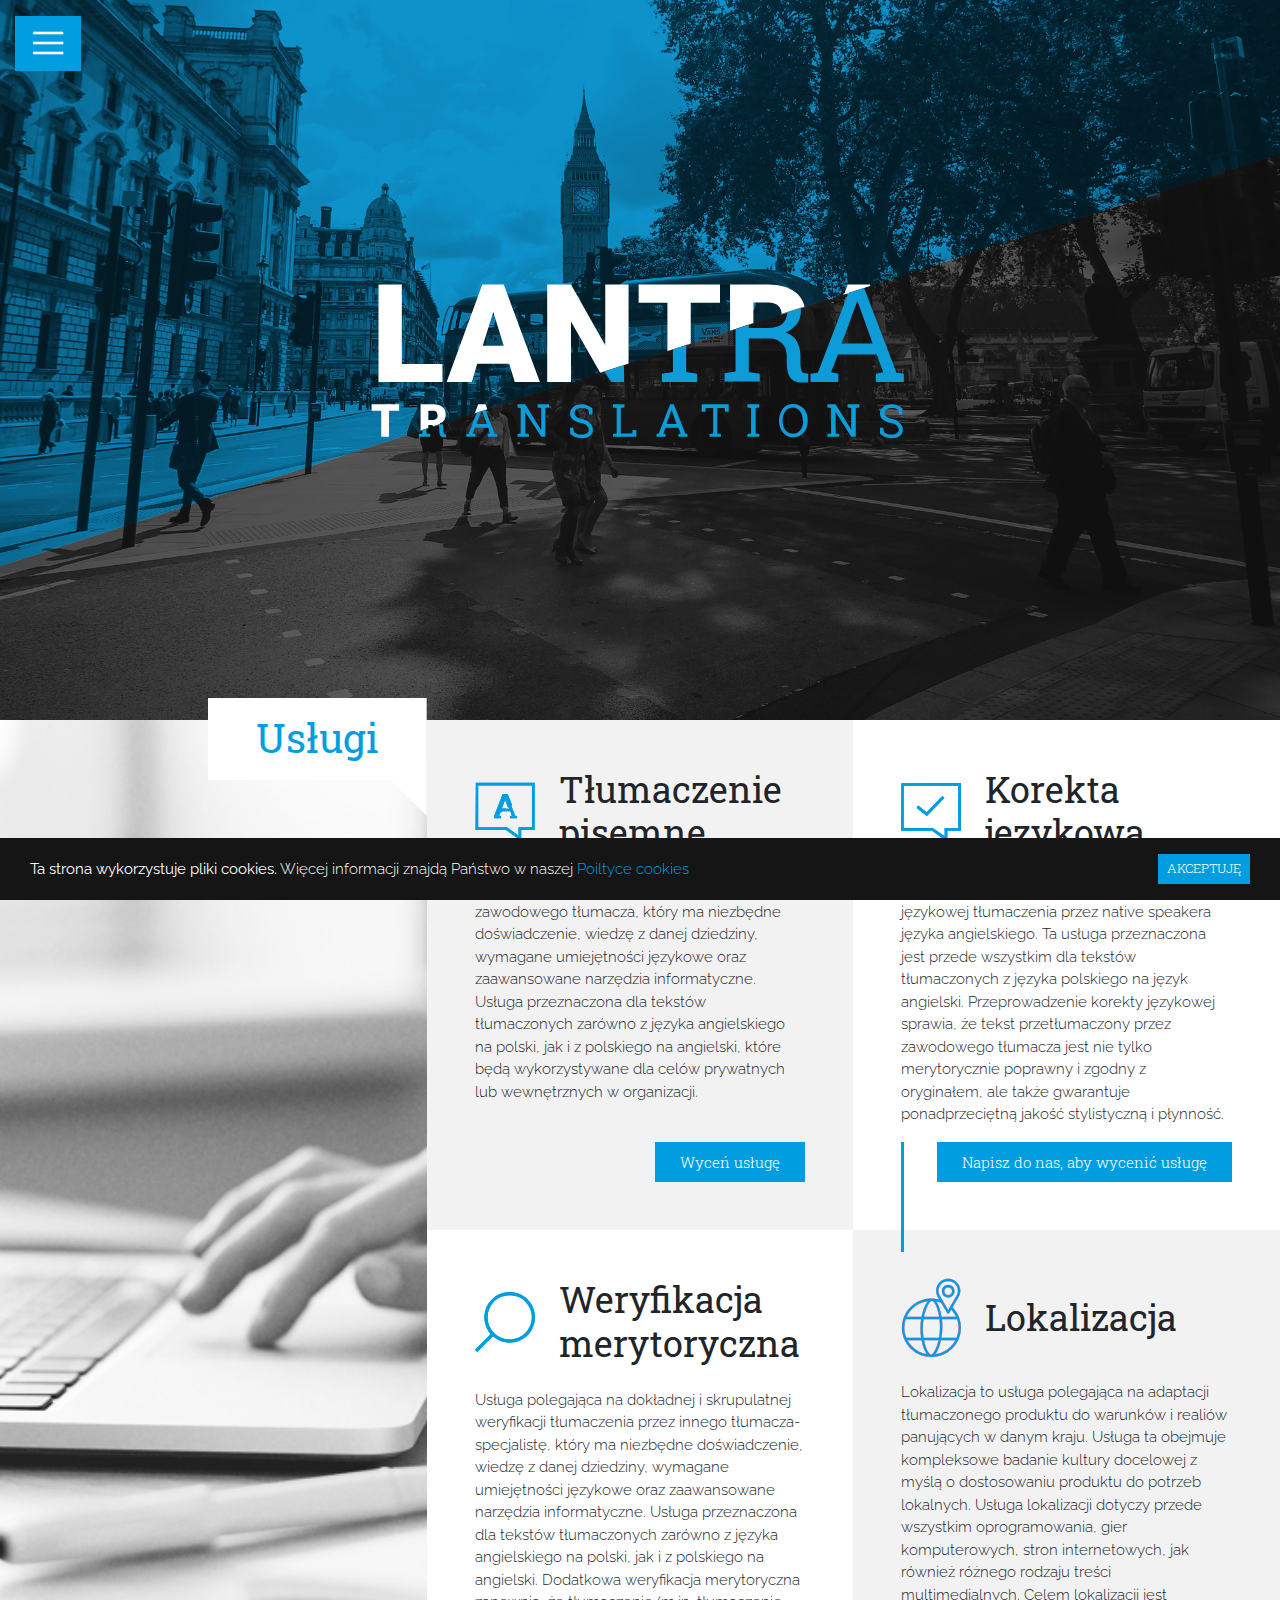
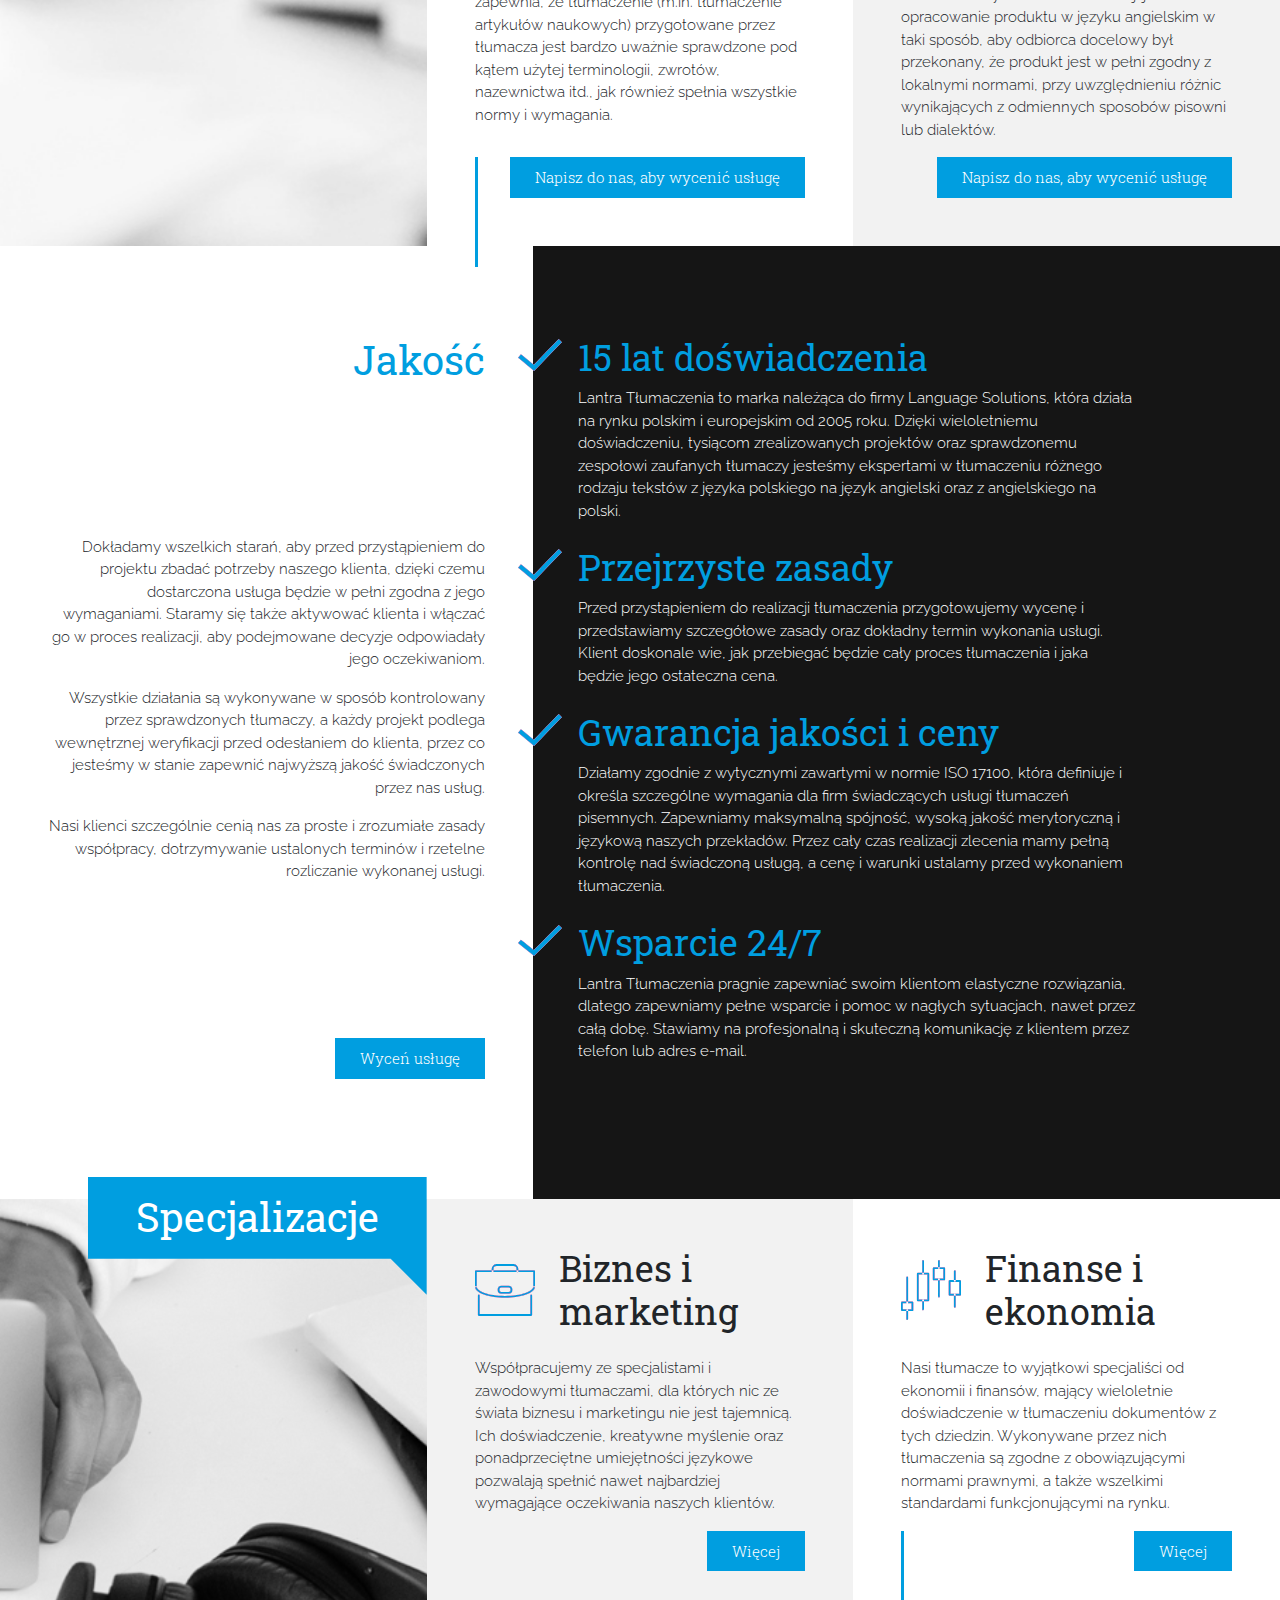
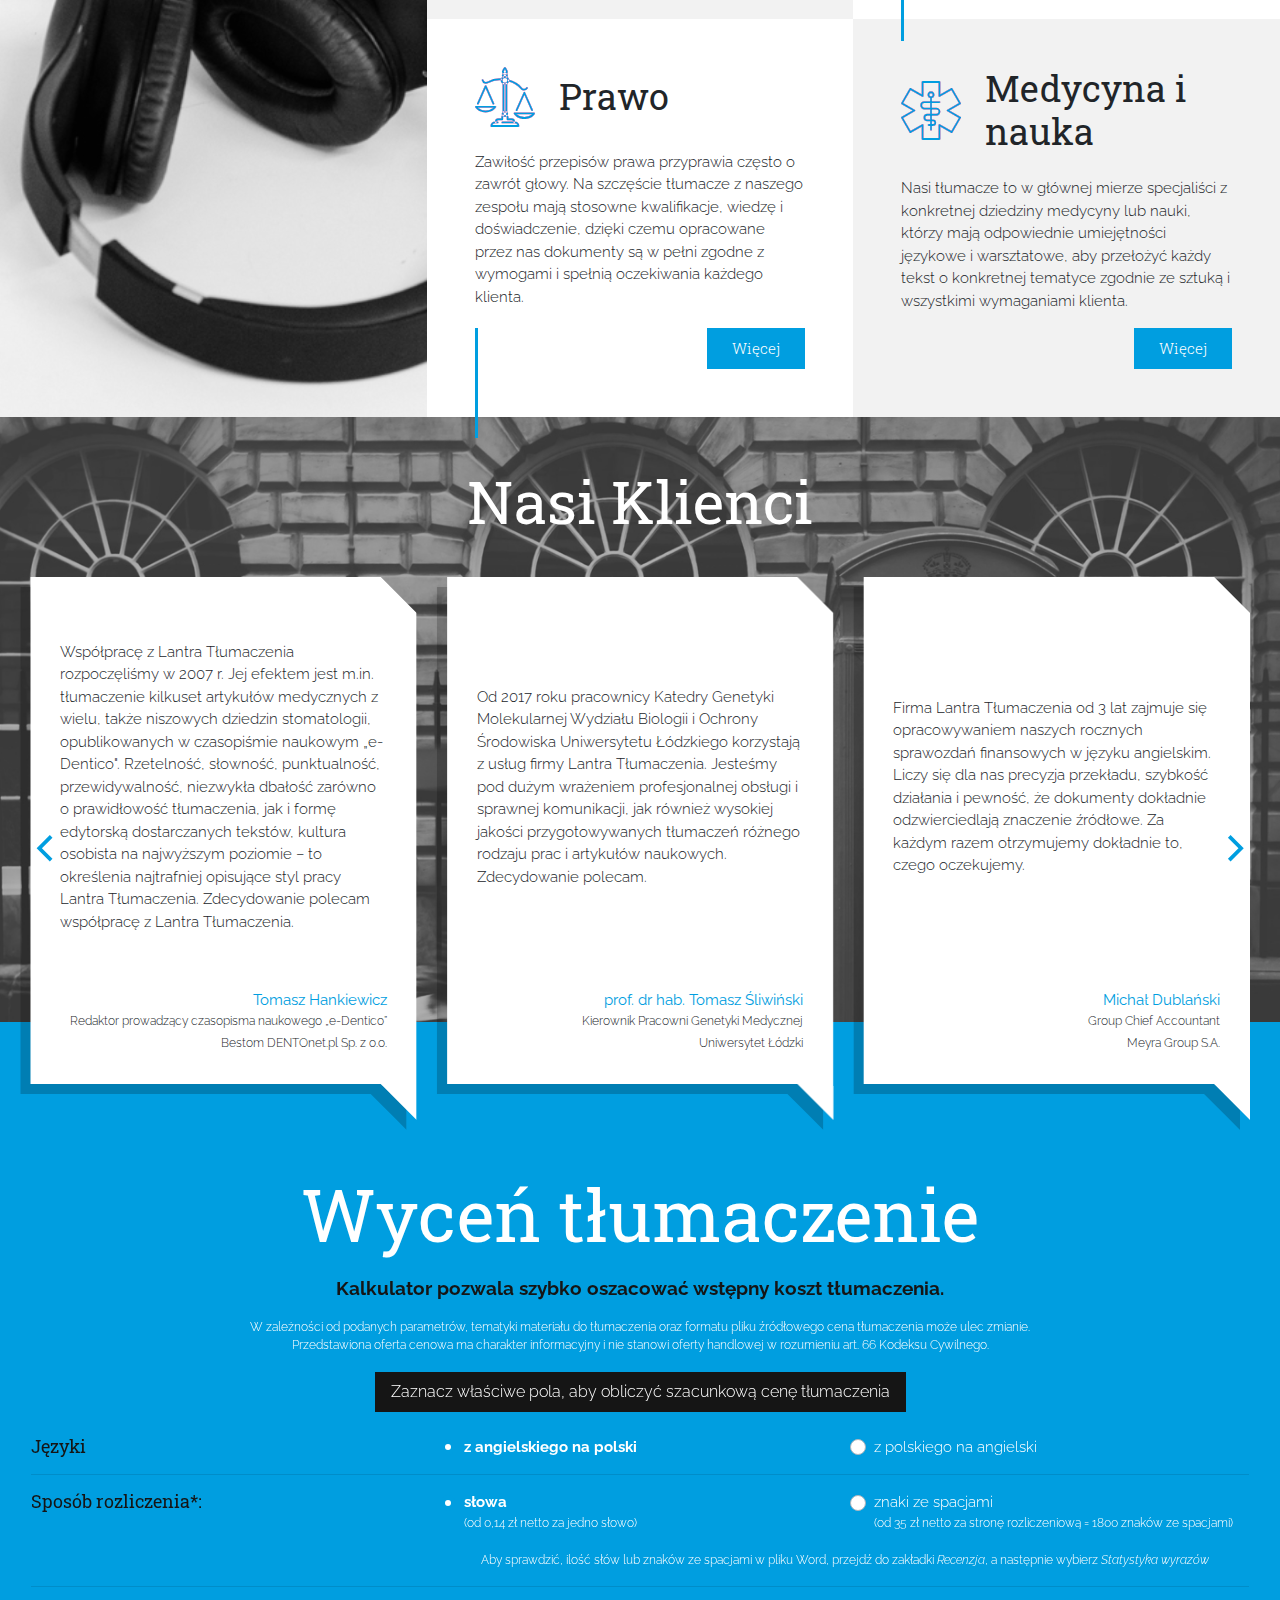
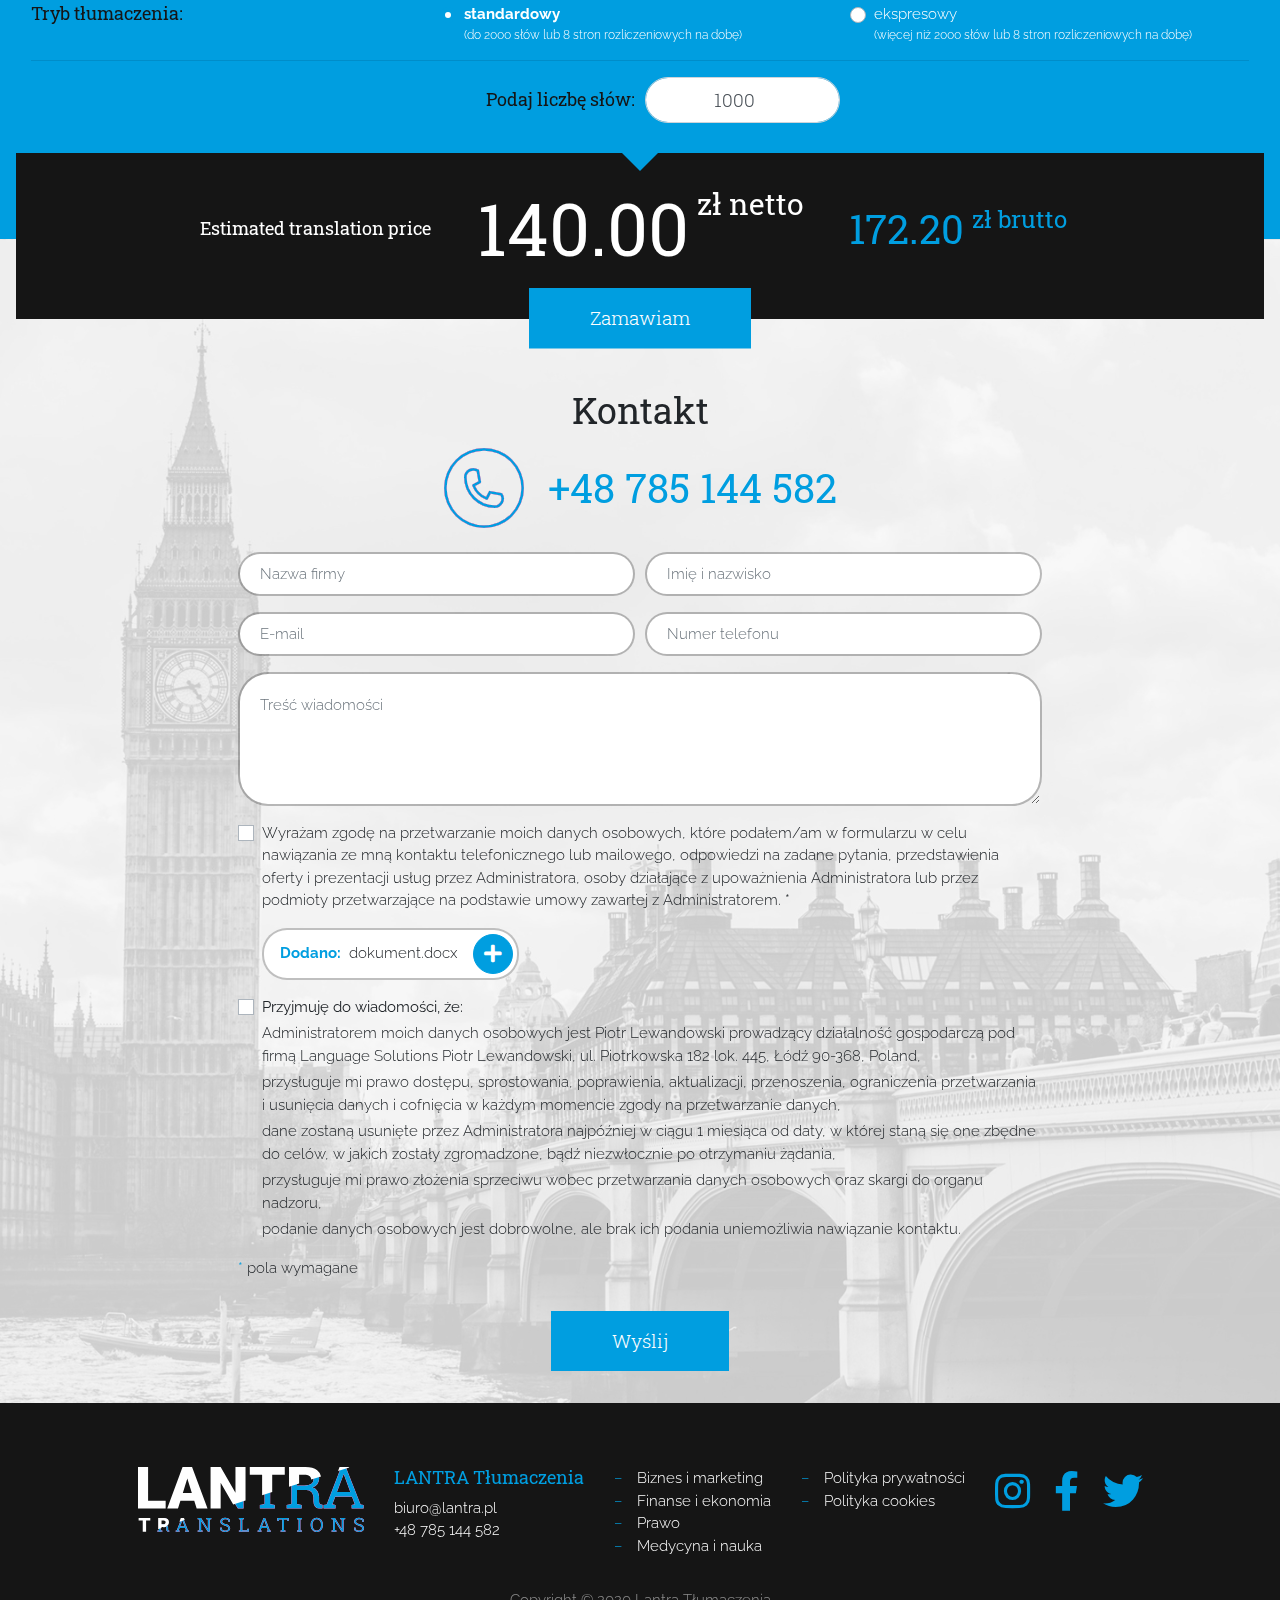
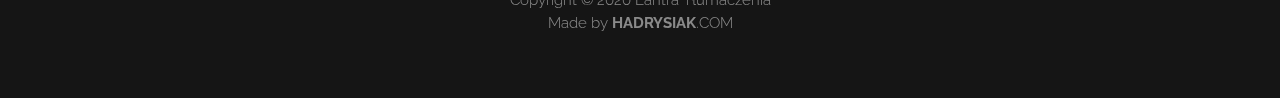
==== commit 9d65fc45: "Update" ====
--- a/index.html
+++ b/index.html
@@ -26,7 +26,7 @@
                         </div>
                     </div>
                 </div>
-                <div class="overflow-hidden" style="background: url(&quot;assets/img/banner.jpg&quot;) center / cover;">
+                <div class="overflow-hidden banner--bg" style="background: url(&quot;assets/img/banner.jpg&quot;) center / cover;">
                     <div class="container-fluid px-0">
                         <div class="ratio ratio-16-9 ratio-lg-16-9 ratio-xl-2-1 svg">
                             <div>
@@ -133,28 +133,28 @@
                                     <div class="row">
                                         <div class="col-xl-10 d-flex">
                                             <ul class="list-group d-flex flex-column justify-content-between position-relative px-3">
-                                                <li class="list-group-item d-flex align-items-baseline border-0 p-0 bg-transparent mb-4"><img class="mr-3 width--44" src="assets/img/icon-checkbox.svg">
+                                                <li class="list-group-item d-flex align-items-baseline border-0 p-0 bg-transparent mb-4"><img class="mr-3 width--44 min--width--44" src="assets/img/icon-checkbox.svg">
                                                     <div>
                                                         <h3 class="text-primary h2">15 lat doświadczenia</h3>
                                                         <p class="mb-0">Lantra Tłumaczenia to marka należąca do firmy Language Solutions, która działa na rynku polskim i europejskim od 2005 roku. Dzięki wieloletniemu doświadczeniu, tysiącom zrealizowanych projektów oraz
                                                             sprawdzonemu zespołowi zaufanych tłumaczy jesteśmy ekspertami w tłumaczeniu różnego rodzaju tekstów z języka polskiego na język angielski oraz z angielskiego na polski.&nbsp;<br></p>
                                                     </div>
                                                 </li>
-                                                <li class="list-group-item d-flex align-items-baseline border-0 p-0 bg-transparent mb-4"><img class="mr-3 width--44" src="assets/img/icon-checkbox.svg">
+                                                <li class="list-group-item d-flex align-items-baseline border-0 p-0 bg-transparent mb-4"><img class="mr-3 width--44 min--width--44" src="assets/img/icon-checkbox.svg">
                                                     <div>
                                                         <h3 class="text-primary h2">Przejrzyste zasady</h3>
                                                         <p class="mb-0">Przed przystąpieniem do realizacji tłumaczenia przygotowujemy wycenę i przedstawiamy szczegółowe zasady oraz dokładny termin wykonania usługi. Klient doskonale wie, jak przebiegać będzie cały proces
                                                             tłumaczenia i jaka będzie jego ostateczna cena.<br></p>
                                                     </div>
                                                 </li>
-                                                <li class="list-group-item d-flex align-items-baseline border-0 p-0 bg-transparent mb-4"><img class="mr-3 width--44" src="assets/img/icon-checkbox.svg">
+                                                <li class="list-group-item d-flex align-items-baseline border-0 p-0 bg-transparent mb-4"><img class="mr-3 width--44 min--width--44" src="assets/img/icon-checkbox.svg">
                                                     <div>
                                                         <h3 class="text-primary h2">Gwarancja jakości i ceny</h3>
                                                         <p class="mb-0">Działamy zgodnie z wytycznymi zawartymi w normie ISO 17100, która definiuje i określa szczególne wymagania dla firm świadczących usługi tłumaczeń pisemnych. Zapewniamy maksymalną spójność, wysoką
                                                             jakość merytoryczną i językową naszych przekładów. Przez cały czas realizacji zlecenia mamy pełną kontrolę nad świadczoną usługą, a cenę i warunki ustalamy przed wykonaniem tłumaczenia.<br></p>
                                                     </div>
                                                 </li>
-                                                <li class="list-group-item d-flex align-items-baseline border-0 p-0 bg-transparent mb-3"><img class="mr-3 width--44" src="assets/img/icon-checkbox.svg">
+                                                <li class="list-group-item d-flex align-items-baseline border-0 p-0 bg-transparent mb-3"><img class="mr-3 width--44 min--width--44" src="assets/img/icon-checkbox.svg">
                                                     <div>
                                                         <h3 class="text-primary h2">Wsparcie 24/7</h3>
                                                         <p class="mb-0">Lantra Tłumaczenia pragnie zapewniać swoim klientom elastyczne rozwiązania, dlatego zapewniamy pełne wsparcie i pomoc w nagłych sytuacjach, nawet przez całą dobę.&nbsp;Stawiamy na profesjonalną i
@@ -524,7 +524,7 @@
                                         <div class="form-row justify-content-center align-items-start align-items-xl-center">
                                             <div class="col-12 col-xl-4">
                                                 <div class="form-group">
-                                                    <h3 class="text-center text-xl-right h5 mb-0">Szacowana cena tłumaczenia</h3>
+                                                    <h3 class="text-center text-xl-right h5 mb-0">Estimated translation price</h3>
                                                 </div>
                                             </div>
                                             <div class="col-sm-auto col-xl-4">
@@ -579,14 +579,7 @@
                                         <div class="form-row">
                                             <div class="col">
                                                 <div class="form-group">
-                                                    <p class="d-flex align-items-baseline"><span class="text-primary mr-1">*</span><span>pola wymagane</span></p>
-                                                </div>
-                                            </div>
-                                        </div>
-                                        <div class="form-row">
-                                            <div class="col">
-                                                <div class="form-group">
-                                                    <div class="custom-control custom-checkbox"><input class="custom-control-input" type="checkbox" id="formCheck-7"><label class="custom-control-label" for="formCheck-7">Lorem ipsum dolor sit amet, consectetur adipiscing elit. Maecenas sollicitudin varius nulla id bibendum.&nbsp;Praesent scelerisque mi non sodales condimentum.</label></div>
+                                                    <div class="custom-control custom-checkbox"><input class="custom-control-input" type="checkbox" id="formCheck-7" required=""><label class="custom-control-label" for="formCheck-7">Wyrażam zgodę na przetwarzanie moich danych osobowych, które podałem/am w formularzu w celu nawiązania ze mną kontaktu telefonicznego lub mailowego, odpowiedzi na zadane pytania, przedstawienia oferty i prezentacji usług przez Administratora, osoby działające z upoważnienia Administratora lub przez podmioty przetwarzające na podstawie umowy zawartej z Administratorem. *<br></label></div>
                                                 </div>
                                             </div>
                                         </div>
@@ -600,10 +593,17 @@
                                                 </div>
                                             </div>
                                         </div>
+                                        <div class="form-row">
+                                            <div class="col">
+                                                <div class="form-group">
+                                                    <div class="custom-control custom-checkbox flex-column"><input class="custom-control-input" type="checkbox" id="formCheck-8"><label class="custom-control-label d-flex flex-column" for="formCheck-8"><strong class="mb-1">Przyjmuję do wiadomości, że:</strong><span class="mb-1">Administratorem moich danych osobowych jest Piotr Lewandowski prowadzący działalność gospodarczą pod firmą Language Solutions Piotr Lewandowski, ul. Piotrkowska 182 lok. 445, Łódź 90-368, Poland,</span><span class="mb-1">przysługuje mi prawo dostępu, sprostowania, poprawienia, aktualizacji, przenoszenia, ograniczenia przetwarzania i usunięcia danych i cofnięcia w każdym momencie zgody na przetwarzanie danych,</span><span class="mb-1">dane zostaną usunięte przez Administratora najpóźniej w ciągu 1 miesiąca od daty, w której staną się one zbędne do celów, w jakich zostały zgromadzone, bądź niezwłocznie po otrzymaniu żądania,</span><span class="mb-1">przysługuje mi prawo złożenia sprzeciwu wobec przetwarzania danych osobowych oraz skargi do organu nadzoru,</span><span>podanie danych osobowych jest dobrowolne, ale brak ich podania uniemożliwia nawiązanie kontaktu.</span></label></div>
+                                                </div>
+                                            </div>
+                                        </div>
                                         <div class="form-row mb-3">
                                             <div class="col">
                                                 <div class="form-group">
-                                                    <div class="custom-control custom-checkbox"><input class="custom-control-input" type="checkbox" id="formCheck-8"><label class="custom-control-label" for="formCheck-8">Lorem ipsum dolor sit amet, consectetur adipiscing elit. Maecenas sollicitudin varius nulla id bibendum.&nbsp;Praesent scelerisque mi non sodales condimentum.</label></div>
+                                                    <p class="d-flex align-items-baseline"><span class="text-primary mr-1">*</span><span>pola wymagane</span></p>
                                                 </div>
                                             </div>
                                         </div>
@@ -685,6 +685,9 @@
                         <div>
                             <ul class="list-group text-uppercase rounded-0 lead">
                                 <li class="list-group-item px-0 border-0 bg-transparent">
+                                    <div class="container-fluid"><span class="d-flex justify-content-start"><a class="font-weight-bold" href="index.html">Lantra</a></span></div>
+                                </li>
+                                <li class="list-group-item px-0 border-0 bg-transparent">
                                     <div class="container-fluid"><span class="d-flex justify-content-start"><a class="font-weight-bold" href="index.html#uslugi">Usługi</a></span></div>
                                 </li>
                                 <li class="list-group-item px-0 border-0 bg-transparent">
--- a/assets/css/styles.min.css
+++ b/assets/css/styles.min.css
@@ -1 +1 @@
-.card-speech,.flickity-enabled{position:relative}.fancybox-button:focus,.flickity-enabled:focus{outline:0}.flickity-viewport{overflow:hidden;position:relative}.flickity-slider{position:absolute;width:100%;height:100%}.flickity-enabled.is-draggable{-webkit-tap-highlight-color:transparent;-webkit-user-select:none;-moz-user-select:none;-ms-user-select:none;user-select:none}.flickity-enabled.is-draggable .flickity-viewport{cursor:move;cursor:-webkit-grab;cursor:grab}.fancybox-is-grabbing .fancybox-content,.flickity-enabled.is-draggable .flickity-viewport.is-pointer-down{cursor:-webkit-grabbing;cursor:grabbing}.flickity-button{position:absolute;background:hsla(0,0%,100%,.75);border:none;color:#333}.flickity-button:hover{background:#fff;cursor:pointer}.flickity-button:focus{outline:0;box-shadow:0 0 0 5px #19f}.flickity-button:active{opacity:.6}.flickity-button:disabled{opacity:.3;cursor:auto;pointer-events:none}.flickity-button-icon{fill:currentColor}.flickity-prev-next-button{top:50%;width:44px;height:44px;border-radius:50%;transform:translateY(-50%)}.flickity-prev-next-button.previous{left:10px}.flickity-prev-next-button.next{right:10px}.flickity-rtl .flickity-prev-next-button.previous{left:auto;right:10px}.flickity-rtl .flickity-prev-next-button.next{right:auto;left:10px}.flickity-prev-next-button .flickity-button-icon{position:absolute;left:20%;top:20%;width:60%;height:60%}.flickity-page-dots{position:absolute;width:100%;bottom:-25px;padding:0;margin:0;list-style:none;text-align:center;line-height:1}.flickity-rtl .flickity-page-dots{direction:rtl}.flickity-page-dots .dot{display:inline-block;width:10px;height:10px;margin:0 8px;background:#333;border-radius:50%;opacity:.25;cursor:pointer}.flickity-page-dots .dot.is-selected{opacity:1}.fancybox-is-open .fancybox-stage,body.compensate-for-scrollbar{overflow:hidden}.fancybox-active{height:auto}.fancybox-is-hidden{left:-9999px;margin:0;position:absolute!important;top:-9999px;visibility:hidden}.fancybox-container{-webkit-backface-visibility:hidden;height:100%;left:0;outline:0;position:fixed;-webkit-tap-highlight-color:transparent;top:0;-ms-touch-action:manipulation;touch-action:manipulation;transform:translateZ(0);width:100%;z-index:99992}.fancybox-container *{box-sizing:border-box}.fancybox-bg,.fancybox-inner,.fancybox-outer,.fancybox-stage{bottom:0;left:0;position:absolute;right:0;top:0}.fancybox-outer{-webkit-overflow-scrolling:touch;overflow-y:auto}.fancybox-bg{background:#1e1e1e;opacity:0;transition-duration:inherit;transition-property:opacity;transition-timing-function:cubic-bezier(.47,0,.74,.71)}.fancybox-is-open .fancybox-bg{opacity:.9;transition-timing-function:cubic-bezier(.22,.61,.36,1)}.fancybox-caption,.fancybox-infobar,.fancybox-navigation .fancybox-button,.fancybox-toolbar{direction:ltr;opacity:0;position:absolute;transition:opacity .25s,visibility .25s;visibility:hidden;z-index:99997}.fancybox-show-caption .fancybox-caption,.fancybox-show-infobar .fancybox-infobar,.fancybox-show-nav .fancybox-navigation .fancybox-button,.fancybox-show-toolbar .fancybox-toolbar{opacity:1;transition:opacity .25s,visibility;visibility:visible}.fancybox-infobar{color:#ccc;font-size:13px;-webkit-font-smoothing:subpixel-antialiased;height:44px;left:0;line-height:44px;min-width:44px;mix-blend-mode:difference;padding:0 10px;pointer-events:none;top:0;-webkit-touch-callout:none;-webkit-user-select:none;-moz-user-select:none;-ms-user-select:none;user-select:none}.fancybox-toolbar{right:0;top:0}.fancybox-stage{direction:ltr;overflow:visible;transform:translateZ(0);z-index:99994}.fancybox-slide{-webkit-backface-visibility:hidden;display:none;height:100%;left:0;outline:0;overflow:auto;-webkit-overflow-scrolling:touch;padding:44px;position:absolute;text-align:center;top:0;transition-property:transform,opacity;white-space:normal;width:100%;z-index:99994}.fancybox-slide::before{content:'';display:inline-block;font-size:0;height:100%;vertical-align:middle;width:0}.fancybox-is-sliding .fancybox-slide,.fancybox-show-thumbs .fancybox-thumbs,.fancybox-slide--current,.fancybox-slide--next,.fancybox-slide--previous{display:block}.fancybox-slide--image{overflow:hidden;padding:44px 0}.fancybox-button--fsenter svg:nth-child(2),.fancybox-button--fsexit svg:nth-child(1),.fancybox-button--pause svg:nth-child(1),.fancybox-button--play svg:nth-child(2),.fancybox-is-scaling .fancybox-close-small,.fancybox-is-zoomable.fancybox-can-pan .fancybox-close-small,.fancybox-slide--image::before,.flickity--slider.hide--2>.flickity--item+.flickity--item,.flickity--slider.hide--arrows .flickity-prev-next-button,.flickity--slider.hide--nav .flickity-page-dots{display:none}.fancybox-slide--html{padding:6px}.fancybox-content{background:#fff;display:inline-block;margin:0;max-width:100%;overflow:auto;-webkit-overflow-scrolling:touch;padding:44px;position:relative;text-align:left;vertical-align:middle}.fancybox-slide--image .fancybox-content{animation-timing-function:cubic-bezier(.5,0,.14,1);-webkit-backface-visibility:hidden;background:0 0/100% 100% no-repeat;left:0;max-width:none;overflow:visible;padding:0;position:absolute;top:0;-ms-transform-origin:top left;transform-origin:top left;transition-property:transform,opacity;-webkit-user-select:none;-moz-user-select:none;-ms-user-select:none;user-select:none;z-index:99995}.fancybox-can-zoomOut .fancybox-content{cursor:zoom-out}.fancybox-can-zoomIn .fancybox-content{cursor:zoom-in}.fancybox-can-pan .fancybox-content,.fancybox-can-swipe .fancybox-content{cursor:-webkit-grab;cursor:grab}.fancybox-container [data-selectable=true]{cursor:text}.fancybox-image,.fancybox-spaceball{background:0 0;border:0;height:100%;left:0;margin:0;max-height:none;max-width:none;padding:0;position:absolute;top:0;-webkit-user-select:none;-moz-user-select:none;-ms-user-select:none;user-select:none;width:100%}.fancybox-spaceball{z-index:1}.fancybox-slide--iframe .fancybox-content,.fancybox-slide--map .fancybox-content,.fancybox-slide--pdf .fancybox-content,.fancybox-slide--video .fancybox-content{height:100%;overflow:visible;padding:0;width:100%}.fancybox-slide--video .fancybox-content{background:#000}.fancybox-slide--map .fancybox-content{background:#e5e3df}.fancybox-slide--iframe .fancybox-content{background:#fff}.fancybox-iframe,.fancybox-video{background:0 0;border:0;display:block;height:100%;margin:0;overflow:hidden;padding:0;width:100%}.fancybox-iframe{left:0;position:absolute;top:0}.fancybox-error{background:#fff;cursor:default;max-width:400px;padding:40px;width:100%}.fancybox-error p{color:#444;font-size:16px;line-height:20px;margin:0;padding:0}.fancybox-button{background:rgba(30,30,30,.6);border:0;border-radius:0;box-shadow:none;cursor:pointer;display:inline-block;height:44px;margin:0;padding:10px;position:relative;transition:color .2s;vertical-align:top;visibility:inherit;width:44px}.fancybox-button,.fancybox-button:link,.fancybox-button:visited{color:#ccc}.fancybox-button:hover{color:#fff}.fancybox-button.fancybox-focus{outline:dotted 1px}.fancybox-button[disabled],.fancybox-button[disabled]:hover{color:#888;cursor:default;outline:0}.fancybox-button div,.flickity--slider .flickity-slider{height:100%}.fancybox-button svg{display:block;height:100%;overflow:visible;position:relative;width:100%}.fancybox-button svg path{fill:currentColor;stroke-width:0}.fancybox-progress{background:#ff5268;height:2px;left:0;position:absolute;right:0;top:0;-ms-transform:scaleX(0);transform:scaleX(0);-ms-transform-origin:0;transform-origin:0;transition-property:transform;transition-timing-function:linear;z-index:99998}.fancybox-close-small{background:0 0;border:0;border-radius:0;color:#ccc;cursor:pointer;opacity:.8;padding:8px;position:absolute;right:-12px;top:-44px;z-index:401}.fancybox-close-small:hover{color:#fff;opacity:1}.fancybox-slide--html .fancybox-close-small{color:currentColor;padding:10px;right:0;top:0}.fancybox-slide--image.fancybox-is-scaling .fancybox-content{overflow:hidden}.fancybox-navigation .fancybox-button{background-clip:content-box;height:100px;opacity:0;position:absolute;top:calc(50% - 50px);width:70px}.fancybox-navigation .fancybox-button div{padding:7px}.fancybox-navigation .fancybox-button--arrow_left{left:0;left:env(safe-area-inset-left);padding:31px 26px 31px 6px}.fancybox-navigation .fancybox-button--arrow_right{padding:31px 6px 31px 26px;right:0;right:env(safe-area-inset-right)}.fancybox-caption{background:linear-gradient(to top,rgba(0,0,0,.85) 0,rgba(0,0,0,.3) 50%,rgba(0,0,0,.15) 65%,rgba(0,0,0,.075) 75.5%,rgba(0,0,0,.037) 82.85%,rgba(0,0,0,.019) 88%,rgba(0,0,0,0) 100%);bottom:0;color:#eee;font-size:14px;font-weight:400;left:0;line-height:1.5;padding:75px 44px 25px;pointer-events:none;right:0;text-align:center;z-index:99996}.fancybox-caption--separate{margin-top:-50px}.fancybox-caption__body{max-height:50vh;overflow:auto;pointer-events:all}.fancybox-caption a,.fancybox-caption a:link,.fancybox-caption a:visited{color:#ccc;text-decoration:none}.fancybox-caption a:hover{color:#fff;text-decoration:underline}.fancybox-loading{animation:1s linear infinite fancybox-rotate;background:0 0;border:4px solid #888;border-bottom-color:#fff;border-radius:50%;height:50px;left:50%;margin:-25px 0 0 -25px;opacity:.7;padding:0;position:absolute;top:50%;width:50px;z-index:99999}@keyframes fancybox-rotate{100%{transform:rotate(360deg)}}.fancybox-animated{transition-timing-function:cubic-bezier(0,0,.25,1)}.fancybox-fx-slide.fancybox-slide--previous{opacity:0;transform:translate3d(-100%,0,0)}.fancybox-fx-slide.fancybox-slide--next{opacity:0;transform:translate3d(100%,0,0)}.fancybox-fx-slide.fancybox-slide--current{opacity:1;transform:translate3d(0,0,0)}.fancybox-fx-fade.fancybox-slide--next,.fancybox-fx-fade.fancybox-slide--previous{opacity:0;transition-timing-function:cubic-bezier(.19,1,.22,1)}.fancybox-fx-fade.fancybox-slide--current{opacity:1}.fancybox-fx-zoom-in-out.fancybox-slide--previous{opacity:0;transform:scale3d(1.5,1.5,1.5)}.fancybox-fx-zoom-in-out.fancybox-slide--next{opacity:0;transform:scale3d(.5,.5,.5)}.fancybox-fx-zoom-in-out.fancybox-slide--current{opacity:1;transform:scale3d(1,1,1)}.fancybox-fx-rotate.fancybox-slide--previous{opacity:0;-ms-transform:rotate(-360deg);transform:rotate(-360deg)}.fancybox-fx-rotate.fancybox-slide--next{opacity:0;-ms-transform:rotate(360deg);transform:rotate(360deg)}.fancybox-fx-rotate.fancybox-slide--current{opacity:1;-ms-transform:rotate(0);transform:rotate(0)}.fancybox-fx-circular.fancybox-slide--previous{opacity:0;transform:scale3d(0,0,0) translate3d(-100%,0,0)}.fancybox-fx-circular.fancybox-slide--next{opacity:0;transform:scale3d(0,0,0) translate3d(100%,0,0)}.fancybox-fx-circular.fancybox-slide--current{opacity:1;transform:scale3d(1,1,1) translate3d(0,0,0)}.fancybox-fx-tube.fancybox-slide--previous{transform:translate3d(-100%,0,0) scale(.1) skew(-10deg)}.fancybox-fx-tube.fancybox-slide--next{transform:translate3d(100%,0,0) scale(.1) skew(10deg)}.fancybox-fx-tube.fancybox-slide--current{transform:translate3d(0,0,0) scale(1)}@media all and (max-height:576px){.fancybox-slide{padding-left:6px;padding-right:6px}.fancybox-slide--image{padding:6px 0}.fancybox-close-small{right:-6px}.fancybox-slide--image .fancybox-close-small{background:#4e4e4e;color:#f2f4f6;height:36px;opacity:1;padding:6px;right:0;top:0;width:36px}.fancybox-caption{padding-left:12px;padding-right:12px}}.fancybox-share{background:#f4f4f4;border-radius:3px;max-width:90%;padding:30px;text-align:center}.fancybox-share h1{color:#222;font-size:35px;font-weight:700;margin:0 0 20px}.fancybox-share p{margin:0;padding:0}.fancybox-share__button{border:0;border-radius:3px;display:inline-block;font-size:14px;font-weight:700;line-height:40px;margin:0 5px 10px;min-width:130px;padding:0 15px;text-decoration:none;transition:.2s;-webkit-user-select:none;-moz-user-select:none;-ms-user-select:none;user-select:none;white-space:nowrap}.fancybox-share__button:link,.fancybox-share__button:visited{color:#fff}.fancybox-share__button:hover{text-decoration:none}.fancybox-share__button--fb{background:#3b5998}.fancybox-share__button--fb:hover{background:#344e86}.fancybox-share__button--pt{background:#bd081d}.fancybox-share__button--pt:hover{background:#aa0719}.fancybox-share__button--tw{background:#1da1f2}.fancybox-share__button--tw:hover{background:#0d95e8}.fancybox-share__button svg{height:25px;margin-right:7px;position:relative;top:-1px;vertical-align:middle;width:25px}.fancybox-share__button svg path{fill:#fff}.fancybox-share__input{background:0 0;border:0;border-bottom:1px solid #d7d7d7;border-radius:0;color:#5d5b5b;font-size:14px;margin:10px 0 0;outline:0;padding:10px 15px;width:100%}.fancybox-thumbs{background:#ddd;bottom:0;display:none;margin:0;-webkit-overflow-scrolling:touch;-ms-overflow-style:-ms-autohiding-scrollbar;padding:2px 2px 4px;position:absolute;right:0;-webkit-tap-highlight-color:transparent;top:0;width:212px;z-index:99995}.fancybox-thumbs-x{overflow-x:auto;overflow-y:hidden}.fancybox-show-thumbs .fancybox-inner{right:212px}.fancybox-thumbs__list{font-size:0;height:100%;list-style:none;margin:0;overflow-x:hidden;overflow-y:auto;padding:0;position:relative;white-space:nowrap;width:100%}.fancybox-thumbs-x .fancybox-thumbs__list{overflow:hidden}.fancybox-thumbs-y .fancybox-thumbs__list::-webkit-scrollbar{width:7px}.fancybox-thumbs-y .fancybox-thumbs__list::-webkit-scrollbar-track{background:#fff;border-radius:10px;box-shadow:inset 0 0 6px rgba(0,0,0,.3)}.fancybox-thumbs-y .fancybox-thumbs__list::-webkit-scrollbar-thumb{background:#2a2a2a;border-radius:10px}.fancybox-thumbs__list a{-webkit-backface-visibility:hidden;backface-visibility:hidden;background-color:rgba(0,0,0,.1);background-position:center center;background-repeat:no-repeat;background-size:cover;cursor:pointer;float:left;height:75px;margin:2px;max-height:calc(100% - 8px);max-width:calc(50% - 4px);outline:0;overflow:hidden;padding:0;position:relative;-webkit-tap-highlight-color:transparent;width:100px}.fancybox-thumbs__list a::before{border:6px solid #ff5268;bottom:0;content:'';left:0;opacity:0;position:absolute;right:0;top:0;transition:.2s cubic-bezier(.25,.46,.45,.94);z-index:99991}.fancybox-thumbs__list a:focus::before{opacity:.5}.fancybox-thumbs__list a.fancybox-thumbs-active::before{opacity:1}@media all and (max-width:576px){.fancybox-thumbs{width:110px}.fancybox-show-thumbs .fancybox-inner{right:110px}.fancybox-thumbs__list a{max-width:calc(100% - 10px)}}.flickity-viewport{width:100%;height:100%}.flickity--slider.arrows--white .flickity-prev-next-button{border-radius:0;background:0 0}.flickity--slider.arrows--white .flickity-prev-next-button svg *{fill:#fff}.flickity--slider .flickity-slider>div{min-height:100%}.flickity--slider .flickity-prev-next-button{background:0 0}.flickity--slider .flickity-prev-next-button svg path{fill:#009ee0}@media screen and (min-width:1366px){.flickity--slider .flickity-prev-next-button.previous{left:-45px}.flickity--slider .flickity-prev-next-button.next{right:-45px}.flickity--slider .flickity-prev-next-button svg path{fill:#fff}}.ratio{display:block;position:relative;width:100%}.ratio:after{content:"";display:block;padding-bottom:100%}.ratio>*{position:absolute;width:100%;height:100%;display:flex;justify-content:center;align-items:center}.ratio>*>.svg,.ratio>*>iframe,.ratio>*>img{position:absolute;width:100%;height:100%;left:0;top:0;object-fit:cover}.ratio.ratio-3-1:after{padding-bottom:calc(100% * 1 / 3)}.ratio.ratio-5-2:after{padding-bottom:calc(100% * 2 / 5)}.ratio.ratio-2-1:after{padding-bottom:calc(100% * 1 / 2)}.ratio.ratio-16-9:after{padding-bottom:calc(100% * 9 / 16)}.ratio.ratio-3-2:after{padding-bottom:calc(100% * 2 / 3)}.ratio.ratio-4-3:after{padding-bottom:calc(100% * 3 / 4)}.ratio.ratio-5-4:after{padding-bottom:calc(100% * 4 / 5)}.ratio.ratio-1-1:after{padding-bottom:calc(100% * 1 / 1)}.ratio.ratio-4-5:after{padding-bottom:calc(100% * 5 / 4)}.ratio.ratio-3-4:after{padding-bottom:calc(100% * 4 / 3)}.ratio.ratio-2-3:after{padding-bottom:calc(100% * 3 / 2)}.ratio.ratio-1-2:after{padding-bottom:calc(100% * 2 / 1)}@media (min-width:576px){.ratio-sm{display:block;position:relative;width:100%}.ratio-sm:after{content:"";display:block;padding-bottom:100%}.ratio-sm>*{position:absolute;width:100%;height:100%;display:flex;justify-content:center;align-items:center}.ratio-sm>*>.svg,.ratio-sm>*>iframe,.ratio-sm>*>img{position:absolute;width:100%;height:100%;left:0;top:0;object-fit:cover}.ratio-sm.ratio-sm-3-1:after,.ratio.ratio-sm-3-1:after{padding-bottom:calc(100% * 1 / 3)}.ratio-sm.ratio-sm-5-2:after,.ratio.ratio-sm-5-2:after{padding-bottom:calc(100% * 2 / 5)}.ratio-sm.ratio-sm-2-1:after,.ratio.ratio-sm-2-1:after{padding-bottom:calc(100% * 1 / 2)}.ratio-sm.ratio-sm-16-9:after,.ratio.ratio-sm-16-9:after{padding-bottom:calc(100% * 9 / 16)}.ratio-sm.ratio-sm-3-2:after,.ratio.ratio-sm-3-2:after{padding-bottom:calc(100% * 2 / 3)}.ratio-sm.ratio-sm-4-3:after,.ratio.ratio-sm-4-3:after{padding-bottom:calc(100% * 3 / 4)}.ratio-sm.ratio-sm-5-4:after,.ratio.ratio-sm-5-4:after{padding-bottom:calc(100% * 4 / 5)}.ratio-sm.ratio-sm-1-1:after,.ratio.ratio-sm-1-1:after{padding-bottom:calc(100% * 1 / 1)}.ratio-sm.ratio-sm-4-5:after,.ratio.ratio-sm-4-5:after{padding-bottom:calc(100% * 5 / 4)}.ratio-sm.ratio-sm-3-4:after,.ratio.ratio-sm-3-4:after{padding-bottom:calc(100% * 4 / 3)}.ratio-sm.ratio-sm-2-3:after,.ratio.ratio-sm-2-3:after{padding-bottom:calc(100% * 3 / 2)}.ratio-sm.ratio-sm-1-2:after,.ratio.ratio-sm-1-2:after{padding-bottom:calc(100% * 2 / 1)}}@media screen and (min-width:1200px){.ratio-xl{display:block;position:relative;width:100%}.ratio-xl:after{content:"";display:block;padding-bottom:100%}.ratio-xl>*{position:absolute;width:100%;height:100%;display:flex;justify-content:center;align-items:center}.ratio-xl>*>.svg,.ratio-xl>*>iframe,.ratio-xl>*>img{position:absolute;width:100%;height:100%;left:0;top:0;object-fit:cover}.ratio-lg.ratio-xl-3-1:after,.ratio-md.ratio-xl-3-1:after,.ratio-sm.ratio-xl-3-1:after,.ratio-xl.ratio-xl-3-1:after,.ratio.ratio-xl-3-1:after{padding-bottom:calc(100% * 1 / 3)}.ratio-lg.ratio-xl-5-2:after,.ratio-md.ratio-xl-5-2:after,.ratio-sm.ratio-xl-5-2:after,.ratio-xl.ratio-xl-5-2:after,.ratio.ratio-xl-5-2:after{padding-bottom:calc(100% * 2 / 5)}.ratio-lg.ratio-xl-2-1:after,.ratio-md.ratio-xl-2-1:after,.ratio-sm.ratio-xl-2-1:after,.ratio-xl.ratio-xl-2-1:after,.ratio.ratio-xl-2-1:after{padding-bottom:calc(100% * 1 / 2)}.ratio-lg.ratio-xl-16-9:after,.ratio-md.ratio-xl-16-9:after,.ratio-sm.ratio-xl-16-9:after,.ratio-xl.ratio-xl-16-9:after,.ratio.ratio-xl-16-9:after{padding-bottom:calc(100% * 9 / 16)}.ratio-lg.ratio-xl-3-2:after,.ratio-md.ratio-xl-3-2:after,.ratio-sm.ratio-xl-3-2:after,.ratio-xl.ratio-xl-3-2:after,.ratio.ratio-xl-3-2:after{padding-bottom:calc(100% * 2 / 3)}.ratio-lg.ratio-xl-4-3:after,.ratio-md.ratio-xl-4-3:after,.ratio-sm.ratio-xl-4-3:after,.ratio-xl.ratio-xl-4-3:after,.ratio.ratio-xl-4-3:after{padding-bottom:calc(100% * 3 / 4)}.ratio-lg.ratio-xl-5-4:after,.ratio-md.ratio-xl-5-4:after,.ratio-sm.ratio-xl-5-4:after,.ratio-xl.ratio-xl-5-4:after,.ratio.ratio-xl-5-4:after{padding-bottom:calc(100% * 4 / 5)}.ratio-lg.ratio-xl-1-1:after,.ratio-md.ratio-xl-1-1:after,.ratio-sm.ratio-xl-1-1:after,.ratio-xl.ratio-xl-1-1:after,.ratio.ratio-xl-1-1:after{padding-bottom:calc(100% * 1 / 1)}.ratio-lg.ratio-xl-4-5:after,.ratio-md.ratio-xl-4-5:after,.ratio-sm.ratio-xl-4-5:after,.ratio-xl.ratio-xl-4-5:after,.ratio.ratio-xl-4-5:after{padding-bottom:calc(100% * 5 / 4)}.ratio-lg.ratio-xl-3-4:after,.ratio-md.ratio-xl-3-4:after,.ratio-sm.ratio-xl-3-4:after,.ratio-xl.ratio-xl-3-4:after,.ratio.ratio-xl-3-4:after{padding-bottom:calc(100% * 4 / 3)}.ratio-lg.ratio-xl-2-3:after,.ratio-md.ratio-xl-2-3:after,.ratio-sm.ratio-xl-2-3:after,.ratio-xl.ratio-xl-2-3:after,.ratio.ratio-xl-2-3:after{padding-bottom:calc(100% * 3 / 2)}.ratio-lg.ratio-xl-1-2:after,.ratio-md.ratio-xl-1-2:after,.ratio-sm.ratio-xl-1-2:after,.ratio-xl.ratio-xl-1-2:after,.ratio.ratio-xl-1-2:after{padding-bottom:calc(100% * 2 / 1)}}.font-weight--100{font-weight:100}.font-weight--200{font-weight:200}.font-weight--300{font-weight:300}.font-weight--400{font-weight:400}.font-weight--500{font-weight:500}.font-weight--600{font-weight:600}.font-weight--700{font-weight:700}.font-weight--800{font-weight:800}.font-weight--900{font-weight:900}.opacity--0{opacity:0}.opacity--1{opacity:.01}.opacity--2{opacity:.02}.opacity--3{opacity:.03}.opacity--4{opacity:.04}.opacity--5{opacity:.05}.opacity--6{opacity:.06}.opacity--7{opacity:.07}.opacity--8{opacity:.08}.opacity--9{opacity:.09}.opacity--10{opacity:.1}.opacity--11{opacity:.11}.opacity--12{opacity:.12}.opacity--13{opacity:.13}.opacity--14{opacity:.14}.opacity--15{opacity:.15}.opacity--16{opacity:.16}.opacity--17{opacity:.17}.opacity--18{opacity:.18}.opacity--19{opacity:.19}.opacity--20{opacity:.2}.opacity--21{opacity:.21}.opacity--22{opacity:.22}.opacity--23{opacity:.23}.opacity--24{opacity:.24}.opacity--25{opacity:.25}.opacity--26{opacity:.26}.opacity--27{opacity:.27}.opacity--28{opacity:.28}.opacity--29{opacity:.29}.opacity--30{opacity:.3}.opacity--31{opacity:.31}.opacity--32{opacity:.32}.opacity--33{opacity:.33}.opacity--34{opacity:.34}.opacity--35{opacity:.35}.opacity--36{opacity:.36}.opacity--37{opacity:.37}.opacity--38{opacity:.38}.opacity--39{opacity:.39}.opacity--40{opacity:.4}.opacity--41{opacity:.41}.opacity--42{opacity:.42}.opacity--43{opacity:.43}.opacity--44{opacity:.44}.opacity--45{opacity:.45}.opacity--46{opacity:.46}.opacity--47{opacity:.47}.opacity--48{opacity:.48}.opacity--49{opacity:.49}.opacity--50{opacity:.5}.opacity--51{opacity:.51}.opacity--52{opacity:.52}.opacity--53{opacity:.53}.opacity--54{opacity:.54}.opacity--55{opacity:.55}.opacity--56{opacity:.56}.opacity--57{opacity:.57}.opacity--58{opacity:.58}.opacity--59{opacity:.59}.opacity--60{opacity:.6}.opacity--61{opacity:.61}.opacity--62{opacity:.62}.opacity--63{opacity:.63}.opacity--64{opacity:.64}.opacity--65{opacity:.65}.opacity--66{opacity:.66}.opacity--67{opacity:.67}.opacity--68{opacity:.68}.opacity--69{opacity:.69}.opacity--70{opacity:.7}.opacity--71{opacity:.71}.opacity--72{opacity:.72}.opacity--73{opacity:.73}.opacity--74{opacity:.74}.opacity--75{opacity:.75}.opacity--76{opacity:.76}.opacity--77{opacity:.77}.opacity--78{opacity:.78}.opacity--79{opacity:.79}.opacity--80{opacity:.8}.opacity--81{opacity:.81}.opacity--82{opacity:.82}.opacity--83{opacity:.83}.opacity--84{opacity:.84}.opacity--85{opacity:.85}.opacity--86{opacity:.86}.opacity--87{opacity:.87}.opacity--88{opacity:.88}.opacity--89{opacity:.89}.opacity--90{opacity:.9}.opacity--91{opacity:.91}.opacity--92{opacity:.92}.opacity--93{opacity:.93}.opacity--94{opacity:.94}.opacity--95{opacity:.95}.opacity--96{opacity:.96}.opacity--97{opacity:.97}.opacity--98{opacity:.98}.opacity--99{opacity:.99}.opacity--100{opacity:1}.min--width--0{min-width:0!important}.min--height--0{min-height:0!important}.width--0{width:0!important}.height--0{height:0}.max--width--0{max-width:0!important}.max--width--0.svg{display:block;width:100%}.max--height--0{max-height:0!important}.max--height--0.svg{display:block;height:100%}.p--0,.pl--0,.px--0{padding-left:0}.p--0,.pr--0,.px--0{padding-right:0}.p--0,.pt--0,.py--0{padding-top:0}.p--0,.pb--0,.py--0{padding-bottom:0}.m--0,.ml--0,.mx--0{margin-left:0}.m--0,.mr--0,.mx--0{margin-right:0}.m--0,.mt--0,.my--0{margin-top:0}.m--0,.mb--0,.my--0{margin-bottom:0}.m--reverse--0,.ml--reverse--0,.mx--reverse--0{margin-left:0}.m--reverse--0,.mr--reverse--0,.mx--reverse--0{margin-right:0}.m--reverse--0,.mt--reverse--0,.my--reverse--0{margin-top:0}.m--reverse--0,.mb--reverse--0,.my--reverse--0{margin-bottom:0}.top--0{top:0}.right--0{right:0}.bottom--0{bottom:0}.left--0{left:0}.top--reverse--0{top:0}.right--reverse--0{right:0}.bottom--reverse--0{bottom:0}.left--reverse--0{left:0}.z-index--0,.z-index--reverse--0{z-index:0}.border--0{border-width:0!important}.border-radius--0{border-radius:0!important}.min--width--1{min-width:1px!important}.min--height--1{min-height:1px!important}.width--1{width:1px!important}.height--1{height:1px}.max--width--1{max-width:1px!important}.max--width--1.svg{display:block;width:100%}.max--height--1{max-height:1px!important}.max--height--1.svg{display:block;height:100%}.p--1,.pl--1,.px--1{padding-left:1px}.p--1,.pr--1,.px--1{padding-right:1px}.p--1,.pt--1,.py--1{padding-top:1px}.p--1,.pb--1,.py--1{padding-bottom:1px}.m--1,.ml--1,.mx--1{margin-left:1px}.m--1,.mr--1,.mx--1{margin-right:1px}.m--1,.mt--1,.my--1{margin-top:1px}.m--1,.mb--1,.my--1{margin-bottom:1px}.m--reverse--1,.ml--reverse--1,.mx--reverse--1{margin-left:-1px}.m--reverse--1,.mr--reverse--1,.mx--reverse--1{margin-right:-1px}.m--reverse--1,.mt--reverse--1,.my--reverse--1{margin-top:-1px}.m--reverse--1,.mb--reverse--1,.my--reverse--1{margin-bottom:-1px}.top--1{top:1px}.right--1{right:1px}.bottom--1{bottom:1px}.left--1{left:1px}.top--reverse--1{top:-1px}.right--reverse--1{right:-1px}.bottom--reverse--1{bottom:-1px}.left--reverse--1{left:-1px}.z-index--1{z-index:1}.z-index--reverse--1{z-index:-1}.border--1{border-width:1px!important}.border-radius--1{border-radius:1px!important}.min--width--2{min-width:2px!important}.min--height--2{min-height:2px!important}.width--2{width:2px!important}.height--2{height:2px}.max--width--2{max-width:2px!important}.max--width--2.svg{display:block;width:100%}.max--height--2{max-height:2px!important}.max--height--2.svg{display:block;height:100%}.p--2,.pl--2,.px--2{padding-left:2px}.p--2,.pr--2,.px--2{padding-right:2px}.p--2,.pt--2,.py--2{padding-top:2px}.p--2,.pb--2,.py--2{padding-bottom:2px}.m--2,.ml--2,.mx--2{margin-left:2px}.m--2,.mr--2,.mx--2{margin-right:2px}.m--2,.mt--2,.my--2{margin-top:2px}.m--2,.mb--2,.my--2{margin-bottom:2px}.m--reverse--2,.ml--reverse--2,.mx--reverse--2{margin-left:-2px}.m--reverse--2,.mr--reverse--2,.mx--reverse--2{margin-right:-2px}.m--reverse--2,.mt--reverse--2,.my--reverse--2{margin-top:-2px}.m--reverse--2,.mb--reverse--2,.my--reverse--2{margin-bottom:-2px}.top--2{top:2px}.right--2{right:2px}.bottom--2{bottom:2px}.left--2{left:2px}.top--reverse--2{top:-2px}.right--reverse--2{right:-2px}.bottom--reverse--2{bottom:-2px}.left--reverse--2{left:-2px}.z-index--2{z-index:2}.z-index--reverse--2{z-index:-2}.border--2{border-width:2px!important}.border-radius--2{border-radius:2px!important}.min--width--3{min-width:3px!important}.min--height--3{min-height:3px!important}.width--3{width:3px!important}.height--3{height:3px}.max--width--3{max-width:3px!important}.max--width--3.svg{display:block;width:100%}.max--height--3{max-height:3px!important}.max--height--3.svg{display:block;height:100%}.p--3,.pl--3,.px--3{padding-left:3px}.p--3,.pr--3,.px--3{padding-right:3px}.p--3,.pt--3,.py--3{padding-top:3px}.p--3,.pb--3,.py--3{padding-bottom:3px}.m--3,.ml--3,.mx--3{margin-left:3px}.m--3,.mr--3,.mx--3{margin-right:3px}.m--3,.mt--3,.my--3{margin-top:3px}.m--3,.mb--3,.my--3{margin-bottom:3px}.m--reverse--3,.ml--reverse--3,.mx--reverse--3{margin-left:-3px}.m--reverse--3,.mr--reverse--3,.mx--reverse--3{margin-right:-3px}.m--reverse--3,.mt--reverse--3,.my--reverse--3{margin-top:-3px}.m--reverse--3,.mb--reverse--3,.my--reverse--3{margin-bottom:-3px}.top--3{top:3px}.right--3{right:3px}.bottom--3{bottom:3px}.left--3{left:3px}.top--reverse--3{top:-3px}.right--reverse--3{right:-3px}.bottom--reverse--3{bottom:-3px}.left--reverse--3{left:-3px}.z-index--3{z-index:3}.z-index--reverse--3{z-index:-3}.border--3{border-width:3px!important}.border-radius--3{border-radius:3px!important}.min--width--4{min-width:4px!important}.min--height--4{min-height:4px!important}.width--4{width:4px!important}.height--4{height:4px}.max--width--4{max-width:4px!important}.max--width--4.svg{display:block;width:100%}.max--height--4{max-height:4px!important}.max--height--4.svg{display:block;height:100%}.p--4,.pl--4,.px--4{padding-left:4px}.p--4,.pr--4,.px--4{padding-right:4px}.p--4,.pt--4,.py--4{padding-top:4px}.p--4,.pb--4,.py--4{padding-bottom:4px}.m--4,.ml--4,.mx--4{margin-left:4px}.m--4,.mr--4,.mx--4{margin-right:4px}.m--4,.mt--4,.my--4{margin-top:4px}.m--4,.mb--4,.my--4{margin-bottom:4px}.m--reverse--4,.ml--reverse--4,.mx--reverse--4{margin-left:-4px}.m--reverse--4,.mr--reverse--4,.mx--reverse--4{margin-right:-4px}.m--reverse--4,.mt--reverse--4,.my--reverse--4{margin-top:-4px}.m--reverse--4,.mb--reverse--4,.my--reverse--4{margin-bottom:-4px}.top--4{top:4px}.right--4{right:4px}.bottom--4{bottom:4px}.left--4{left:4px}.top--reverse--4{top:-4px}.right--reverse--4{right:-4px}.bottom--reverse--4{bottom:-4px}.left--reverse--4{left:-4px}.z-index--4{z-index:4}.z-index--reverse--4{z-index:-4}.border--4{border-width:4px!important}.border-radius--4{border-radius:4px!important}.min--width--5{min-width:5px!important}.min--height--5{min-height:5px!important}.width--5{width:5px!important}.height--5{height:5px}.max--width--5{max-width:5px!important}.max--width--5.svg{display:block;width:100%}.max--height--5{max-height:5px!important}.max--height--5.svg{display:block;height:100%}.p--5,.pl--5,.px--5{padding-left:5px}.p--5,.pr--5,.px--5{padding-right:5px}.p--5,.pt--5,.py--5{padding-top:5px}.p--5,.pb--5,.py--5{padding-bottom:5px}.m--5,.ml--5,.mx--5{margin-left:5px}.m--5,.mr--5,.mx--5{margin-right:5px}.m--5,.mt--5,.my--5{margin-top:5px}.m--5,.mb--5,.my--5{margin-bottom:5px}.m--reverse--5,.ml--reverse--5,.mx--reverse--5{margin-left:-5px}.m--reverse--5,.mr--reverse--5,.mx--reverse--5{margin-right:-5px}.m--reverse--5,.mt--reverse--5,.my--reverse--5{margin-top:-5px}.m--reverse--5,.mb--reverse--5,.my--reverse--5{margin-bottom:-5px}.top--5{top:5px}.right--5{right:5px}.bottom--5{bottom:5px}.left--5{left:5px}.top--reverse--5{top:-5px}.right--reverse--5{right:-5px}.bottom--reverse--5{bottom:-5px}.left--reverse--5{left:-5px}.z-index--5{z-index:5}.z-index--reverse--5{z-index:-5}.border--5{border-width:5px!important}.border-radius--5{border-radius:5px!important}.min--width--6{min-width:6px!important}.min--height--6{min-height:6px!important}.width--6{width:6px!important}.height--6{height:6px}.max--width--6{max-width:6px!important}.max--width--6.svg{display:block;width:100%}.max--height--6{max-height:6px!important}.max--height--6.svg{display:block;height:100%}.p--6,.pl--6,.px--6{padding-left:6px}.p--6,.pr--6,.px--6{padding-right:6px}.p--6,.pt--6,.py--6{padding-top:6px}.p--6,.pb--6,.py--6{padding-bottom:6px}.m--6,.ml--6,.mx--6{margin-left:6px}.m--6,.mr--6,.mx--6{margin-right:6px}.m--6,.mt--6,.my--6{margin-top:6px}.m--6,.mb--6,.my--6{margin-bottom:6px}.m--reverse--6,.ml--reverse--6,.mx--reverse--6{margin-left:-6px}.m--reverse--6,.mr--reverse--6,.mx--reverse--6{margin-right:-6px}.m--reverse--6,.mt--reverse--6,.my--reverse--6{margin-top:-6px}.m--reverse--6,.mb--reverse--6,.my--reverse--6{margin-bottom:-6px}.top--6{top:6px}.right--6{right:6px}.bottom--6{bottom:6px}.left--6{left:6px}.top--reverse--6{top:-6px}.right--reverse--6{right:-6px}.bottom--reverse--6{bottom:-6px}.left--reverse--6{left:-6px}.z-index--6{z-index:6}.z-index--reverse--6{z-index:-6}.border--6{border-width:6px!important}.border-radius--6{border-radius:6px!important}.min--width--7{min-width:7px!important}.min--height--7{min-height:7px!important}.width--7{width:7px!important}.height--7{height:7px}.max--width--7{max-width:7px!important}.max--width--7.svg{display:block;width:100%}.max--height--7{max-height:7px!important}.max--height--7.svg{display:block;height:100%}.p--7,.pl--7,.px--7{padding-left:7px}.p--7,.pr--7,.px--7{padding-right:7px}.p--7,.pt--7,.py--7{padding-top:7px}.p--7,.pb--7,.py--7{padding-bottom:7px}.m--7,.ml--7,.mx--7{margin-left:7px}.m--7,.mr--7,.mx--7{margin-right:7px}.m--7,.mt--7,.my--7{margin-top:7px}.m--7,.mb--7,.my--7{margin-bottom:7px}.m--reverse--7,.ml--reverse--7,.mx--reverse--7{margin-left:-7px}.m--reverse--7,.mr--reverse--7,.mx--reverse--7{margin-right:-7px}.m--reverse--7,.mt--reverse--7,.my--reverse--7{margin-top:-7px}.m--reverse--7,.mb--reverse--7,.my--reverse--7{margin-bottom:-7px}.top--7{top:7px}.right--7{right:7px}.bottom--7{bottom:7px}.left--7{left:7px}.top--reverse--7{top:-7px}.right--reverse--7{right:-7px}.bottom--reverse--7{bottom:-7px}.left--reverse--7{left:-7px}.z-index--7{z-index:7}.z-index--reverse--7{z-index:-7}.border--7{border-width:7px!important}.border-radius--7{border-radius:7px!important}.min--width--8{min-width:8px!important}.min--height--8{min-height:8px!important}.width--8{width:8px!important}.height--8{height:8px}.max--width--8{max-width:8px!important}.max--width--8.svg{display:block;width:100%}.max--height--8{max-height:8px!important}.max--height--8.svg{display:block;height:100%}.p--8,.pl--8,.px--8{padding-left:8px}.p--8,.pr--8,.px--8{padding-right:8px}.p--8,.pt--8,.py--8{padding-top:8px}.p--8,.pb--8,.py--8{padding-bottom:8px}.m--8,.ml--8,.mx--8{margin-left:8px}.m--8,.mr--8,.mx--8{margin-right:8px}.m--8,.mt--8,.my--8{margin-top:8px}.m--8,.mb--8,.my--8{margin-bottom:8px}.m--reverse--8,.ml--reverse--8,.mx--reverse--8{margin-left:-8px}.m--reverse--8,.mr--reverse--8,.mx--reverse--8{margin-right:-8px}.m--reverse--8,.mt--reverse--8,.my--reverse--8{margin-top:-8px}.m--reverse--8,.mb--reverse--8,.my--reverse--8{margin-bottom:-8px}.top--8{top:8px}.right--8{right:8px}.bottom--8{bottom:8px}.left--8{left:8px}.top--reverse--8{top:-8px}.right--reverse--8{right:-8px}.bottom--reverse--8{bottom:-8px}.left--reverse--8{left:-8px}.z-index--8{z-index:8}.z-index--reverse--8{z-index:-8}.border--8{border-width:8px!important}.border-radius--8{border-radius:8px!important}.min--width--9{min-width:9px!important}.min--height--9{min-height:9px!important}.width--9{width:9px!important}.height--9{height:9px}.max--width--9{max-width:9px!important}.max--width--9.svg{display:block;width:100%}.max--height--9{max-height:9px!important}.max--height--9.svg{display:block;height:100%}.p--9,.pl--9,.px--9{padding-left:9px}.p--9,.pr--9,.px--9{padding-right:9px}.p--9,.pt--9,.py--9{padding-top:9px}.p--9,.pb--9,.py--9{padding-bottom:9px}.m--9,.ml--9,.mx--9{margin-left:9px}.m--9,.mr--9,.mx--9{margin-right:9px}.m--9,.mt--9,.my--9{margin-top:9px}.m--9,.mb--9,.my--9{margin-bottom:9px}.m--reverse--9,.ml--reverse--9,.mx--reverse--9{margin-left:-9px}.m--reverse--9,.mr--reverse--9,.mx--reverse--9{margin-right:-9px}.m--reverse--9,.mt--reverse--9,.my--reverse--9{margin-top:-9px}.m--reverse--9,.mb--reverse--9,.my--reverse--9{margin-bottom:-9px}.top--9{top:9px}.right--9{right:9px}.bottom--9{bottom:9px}.left--9{left:9px}.top--reverse--9{top:-9px}.right--reverse--9{right:-9px}.bottom--reverse--9{bottom:-9px}.left--reverse--9{left:-9px}.z-index--9{z-index:9}.z-index--reverse--9{z-index:-9}.border--9{border-width:9px!important}.border-radius--9{border-radius:9px!important}.min--width--10{min-width:10px!important}.min--height--10{min-height:10px!important}.width--10{width:10px!important}.height--10{height:10px}.max--width--10{max-width:10px!important}.max--width--10.svg{display:block;width:100%}.max--height--10{max-height:10px!important}.max--height--10.svg{display:block;height:100%}.p--10,.pl--10,.px--10{padding-left:10px}.p--10,.pr--10,.px--10{padding-right:10px}.p--10,.pt--10,.py--10{padding-top:10px}.p--10,.pb--10,.py--10{padding-bottom:10px}.m--10,.ml--10,.mx--10{margin-left:10px}.m--10,.mr--10,.mx--10{margin-right:10px}.m--10,.mt--10,.my--10{margin-top:10px}.m--10,.mb--10,.my--10{margin-bottom:10px}.m--reverse--10,.ml--reverse--10,.mx--reverse--10{margin-left:-10px}.m--reverse--10,.mr--reverse--10,.mx--reverse--10{margin-right:-10px}.m--reverse--10,.mt--reverse--10,.my--reverse--10{margin-top:-10px}.m--reverse--10,.mb--reverse--10,.my--reverse--10{margin-bottom:-10px}.top--10{top:10px}.right--10{right:10px}.bottom--10{bottom:10px}.left--10{left:10px}.top--reverse--10{top:-10px}.right--reverse--10{right:-10px}.bottom--reverse--10{bottom:-10px}.left--reverse--10{left:-10px}.z-index--10{z-index:10}.z-index--reverse--10{z-index:-10}.border--10{border-width:10px!important}.border-radius--10{border-radius:10px!important}.min--width--11{min-width:11px!important}.min--height--11{min-height:11px!important}.width--11{width:11px!important}.height--11{height:11px}.max--width--11{max-width:11px!important}.max--width--11.svg{display:block;width:100%}.max--height--11{max-height:11px!important}.max--height--11.svg{display:block;height:100%}.p--11,.pl--11,.px--11{padding-left:11px}.p--11,.pr--11,.px--11{padding-right:11px}.p--11,.pt--11,.py--11{padding-top:11px}.p--11,.pb--11,.py--11{padding-bottom:11px}.m--11,.ml--11,.mx--11{margin-left:11px}.m--11,.mr--11,.mx--11{margin-right:11px}.m--11,.mt--11,.my--11{margin-top:11px}.m--11,.mb--11,.my--11{margin-bottom:11px}.m--reverse--11,.ml--reverse--11,.mx--reverse--11{margin-left:-11px}.m--reverse--11,.mr--reverse--11,.mx--reverse--11{margin-right:-11px}.m--reverse--11,.mt--reverse--11,.my--reverse--11{margin-top:-11px}.m--reverse--11,.mb--reverse--11,.my--reverse--11{margin-bottom:-11px}.top--11{top:11px}.right--11{right:11px}.bottom--11{bottom:11px}.left--11{left:11px}.top--reverse--11{top:-11px}.right--reverse--11{right:-11px}.bottom--reverse--11{bottom:-11px}.left--reverse--11{left:-11px}.z-index--11{z-index:11}.z-index--reverse--11{z-index:-11}.border--11{border-width:11px!important}.border-radius--11{border-radius:11px!important}.min--width--12{min-width:12px!important}.min--height--12{min-height:12px!important}.width--12{width:12px!important}.height--12{height:12px}.max--width--12{max-width:12px!important}.max--width--12.svg{display:block;width:100%}.max--height--12{max-height:12px!important}.max--height--12.svg{display:block;height:100%}.p--12,.pl--12,.px--12{padding-left:12px}.p--12,.pr--12,.px--12{padding-right:12px}.p--12,.pt--12,.py--12{padding-top:12px}.p--12,.pb--12,.py--12{padding-bottom:12px}.m--12,.ml--12,.mx--12{margin-left:12px}.m--12,.mr--12,.mx--12{margin-right:12px}.m--12,.mt--12,.my--12{margin-top:12px}.m--12,.mb--12,.my--12{margin-bottom:12px}.m--reverse--12,.ml--reverse--12,.mx--reverse--12{margin-left:-12px}.m--reverse--12,.mr--reverse--12,.mx--reverse--12{margin-right:-12px}.m--reverse--12,.mt--reverse--12,.my--reverse--12{margin-top:-12px}.m--reverse--12,.mb--reverse--12,.my--reverse--12{margin-bottom:-12px}.top--12{top:12px}.right--12{right:12px}.bottom--12{bottom:12px}.left--12{left:12px}.top--reverse--12{top:-12px}.right--reverse--12{right:-12px}.bottom--reverse--12{bottom:-12px}.left--reverse--12{left:-12px}.z-index--12{z-index:12}.z-index--reverse--12{z-index:-12}.border--12{border-width:12px!important}.border-radius--12{border-radius:12px!important}.min--width--13{min-width:13px!important}.min--height--13{min-height:13px!important}.width--13{width:13px!important}.height--13{height:13px}.max--width--13{max-width:13px!important}.max--width--13.svg{display:block;width:100%}.max--height--13{max-height:13px!important}.max--height--13.svg{display:block;height:100%}.p--13,.pl--13,.px--13{padding-left:13px}.p--13,.pr--13,.px--13{padding-right:13px}.p--13,.pt--13,.py--13{padding-top:13px}.p--13,.pb--13,.py--13{padding-bottom:13px}.m--13,.ml--13,.mx--13{margin-left:13px}.m--13,.mr--13,.mx--13{margin-right:13px}.m--13,.mt--13,.my--13{margin-top:13px}.m--13,.mb--13,.my--13{margin-bottom:13px}.m--reverse--13,.ml--reverse--13,.mx--reverse--13{margin-left:-13px}.m--reverse--13,.mr--reverse--13,.mx--reverse--13{margin-right:-13px}.m--reverse--13,.mt--reverse--13,.my--reverse--13{margin-top:-13px}.m--reverse--13,.mb--reverse--13,.my--reverse--13{margin-bottom:-13px}.top--13{top:13px}.right--13{right:13px}.bottom--13{bottom:13px}.left--13{left:13px}.top--reverse--13{top:-13px}.right--reverse--13{right:-13px}.bottom--reverse--13{bottom:-13px}.left--reverse--13{left:-13px}.z-index--13{z-index:13}.z-index--reverse--13{z-index:-13}.border--13{border-width:13px!important}.border-radius--13{border-radius:13px!important}.min--width--14{min-width:14px!important}.min--height--14{min-height:14px!important}.width--14{width:14px!important}.height--14{height:14px}.max--width--14{max-width:14px!important}.max--width--14.svg{display:block;width:100%}.max--height--14{max-height:14px!important}.max--height--14.svg{display:block;height:100%}.p--14,.pl--14,.px--14{padding-left:14px}.p--14,.pr--14,.px--14{padding-right:14px}.p--14,.pt--14,.py--14{padding-top:14px}.p--14,.pb--14,.py--14{padding-bottom:14px}.m--14,.ml--14,.mx--14{margin-left:14px}.m--14,.mr--14,.mx--14{margin-right:14px}.m--14,.mt--14,.my--14{margin-top:14px}.m--14,.mb--14,.my--14{margin-bottom:14px}.m--reverse--14,.ml--reverse--14,.mx--reverse--14{margin-left:-14px}.m--reverse--14,.mr--reverse--14,.mx--reverse--14{margin-right:-14px}.m--reverse--14,.mt--reverse--14,.my--reverse--14{margin-top:-14px}.m--reverse--14,.mb--reverse--14,.my--reverse--14{margin-bottom:-14px}.top--14{top:14px}.right--14{right:14px}.bottom--14{bottom:14px}.left--14{left:14px}.top--reverse--14{top:-14px}.right--reverse--14{right:-14px}.bottom--reverse--14{bottom:-14px}.left--reverse--14{left:-14px}.z-index--14{z-index:14}.z-index--reverse--14{z-index:-14}.border--14{border-width:14px!important}.border-radius--14{border-radius:14px!important}.min--width--15{min-width:15px!important}.min--height--15{min-height:15px!important}.width--15{width:15px!important}.height--15{height:15px}.max--width--15{max-width:15px!important}.max--width--15.svg{display:block;width:100%}.max--height--15{max-height:15px!important}.max--height--15.svg{display:block;height:100%}.p--15,.pl--15,.px--15{padding-left:15px}.p--15,.pr--15,.px--15{padding-right:15px}.p--15,.pt--15,.py--15{padding-top:15px}.p--15,.pb--15,.py--15{padding-bottom:15px}.m--15,.ml--15,.mx--15{margin-left:15px}.m--15,.mr--15,.mx--15{margin-right:15px}.m--15,.mt--15,.my--15{margin-top:15px}.m--15,.mb--15,.my--15{margin-bottom:15px}.m--reverse--15,.ml--reverse--15,.mx--reverse--15{margin-left:-15px}.m--reverse--15,.mr--reverse--15,.mx--reverse--15{margin-right:-15px}.m--reverse--15,.mt--reverse--15,.my--reverse--15{margin-top:-15px}.m--reverse--15,.mb--reverse--15,.my--reverse--15{margin-bottom:-15px}.top--15{top:15px}.right--15{right:15px}.bottom--15{bottom:15px}.left--15{left:15px}.top--reverse--15{top:-15px}.right--reverse--15{right:-15px}.bottom--reverse--15{bottom:-15px}.left--reverse--15{left:-15px}.z-index--15{z-index:15}.z-index--reverse--15{z-index:-15}.border--15{border-width:15px!important}.border-radius--15{border-radius:15px!important}.min--width--16{min-width:16px!important}.min--height--16{min-height:16px!important}.width--16{width:16px!important}.height--16{height:16px}.max--width--16{max-width:16px!important}.max--width--16.svg{display:block;width:100%}.max--height--16{max-height:16px!important}.max--height--16.svg{display:block;height:100%}.p--16,.pl--16,.px--16{padding-left:16px}.p--16,.pr--16,.px--16{padding-right:16px}.p--16,.pt--16,.py--16{padding-top:16px}.p--16,.pb--16,.py--16{padding-bottom:16px}.m--16,.ml--16,.mx--16{margin-left:16px}.m--16,.mr--16,.mx--16{margin-right:16px}.m--16,.mt--16,.my--16{margin-top:16px}.m--16,.mb--16,.my--16{margin-bottom:16px}.m--reverse--16,.ml--reverse--16,.mx--reverse--16{margin-left:-16px}.m--reverse--16,.mr--reverse--16,.mx--reverse--16{margin-right:-16px}.m--reverse--16,.mt--reverse--16,.my--reverse--16{margin-top:-16px}.m--reverse--16,.mb--reverse--16,.my--reverse--16{margin-bottom:-16px}.top--16{top:16px}.right--16{right:16px}.bottom--16{bottom:16px}.left--16{left:16px}.top--reverse--16{top:-16px}.right--reverse--16{right:-16px}.bottom--reverse--16{bottom:-16px}.left--reverse--16{left:-16px}.z-index--16{z-index:16}.z-index--reverse--16{z-index:-16}.border--16{border-width:16px!important}.border-radius--16{border-radius:16px!important}.min--width--17{min-width:17px!important}.min--height--17{min-height:17px!important}.width--17{width:17px!important}.height--17{height:17px}.max--width--17{max-width:17px!important}.max--width--17.svg{display:block;width:100%}.max--height--17{max-height:17px!important}.max--height--17.svg{display:block;height:100%}.p--17,.pl--17,.px--17{padding-left:17px}.p--17,.pr--17,.px--17{padding-right:17px}.p--17,.pt--17,.py--17{padding-top:17px}.p--17,.pb--17,.py--17{padding-bottom:17px}.m--17,.ml--17,.mx--17{margin-left:17px}.m--17,.mr--17,.mx--17{margin-right:17px}.m--17,.mt--17,.my--17{margin-top:17px}.m--17,.mb--17,.my--17{margin-bottom:17px}.m--reverse--17,.ml--reverse--17,.mx--reverse--17{margin-left:-17px}.m--reverse--17,.mr--reverse--17,.mx--reverse--17{margin-right:-17px}.m--reverse--17,.mt--reverse--17,.my--reverse--17{margin-top:-17px}.m--reverse--17,.mb--reverse--17,.my--reverse--17{margin-bottom:-17px}.top--17{top:17px}.right--17{right:17px}.bottom--17{bottom:17px}.left--17{left:17px}.top--reverse--17{top:-17px}.right--reverse--17{right:-17px}.bottom--reverse--17{bottom:-17px}.left--reverse--17{left:-17px}.z-index--17{z-index:17}.z-index--reverse--17{z-index:-17}.border--17{border-width:17px!important}.border-radius--17{border-radius:17px!important}.min--width--18{min-width:18px!important}.min--height--18{min-height:18px!important}.width--18{width:18px!important}.height--18{height:18px}.max--width--18{max-width:18px!important}.max--width--18.svg{display:block;width:100%}.max--height--18{max-height:18px!important}.max--height--18.svg{display:block;height:100%}.p--18,.pl--18,.px--18{padding-left:18px}.p--18,.pr--18,.px--18{padding-right:18px}.p--18,.pt--18,.py--18{padding-top:18px}.p--18,.pb--18,.py--18{padding-bottom:18px}.m--18,.ml--18,.mx--18{margin-left:18px}.m--18,.mr--18,.mx--18{margin-right:18px}.m--18,.mt--18,.my--18{margin-top:18px}.m--18,.mb--18,.my--18{margin-bottom:18px}.m--reverse--18,.ml--reverse--18,.mx--reverse--18{margin-left:-18px}.m--reverse--18,.mr--reverse--18,.mx--reverse--18{margin-right:-18px}.m--reverse--18,.mt--reverse--18,.my--reverse--18{margin-top:-18px}.m--reverse--18,.mb--reverse--18,.my--reverse--18{margin-bottom:-18px}.top--18{top:18px}.right--18{right:18px}.bottom--18{bottom:18px}.left--18{left:18px}.top--reverse--18{top:-18px}.right--reverse--18{right:-18px}.bottom--reverse--18{bottom:-18px}.left--reverse--18{left:-18px}.z-index--18{z-index:18}.z-index--reverse--18{z-index:-18}.border--18{border-width:18px!important}.border-radius--18{border-radius:18px!important}.min--width--19{min-width:19px!important}.min--height--19{min-height:19px!important}.width--19{width:19px!important}.height--19{height:19px}.max--width--19{max-width:19px!important}.max--width--19.svg{display:block;width:100%}.max--height--19{max-height:19px!important}.max--height--19.svg{display:block;height:100%}.p--19,.pl--19,.px--19{padding-left:19px}.p--19,.pr--19,.px--19{padding-right:19px}.p--19,.pt--19,.py--19{padding-top:19px}.p--19,.pb--19,.py--19{padding-bottom:19px}.m--19,.ml--19,.mx--19{margin-left:19px}.m--19,.mr--19,.mx--19{margin-right:19px}.m--19,.mt--19,.my--19{margin-top:19px}.m--19,.mb--19,.my--19{margin-bottom:19px}.m--reverse--19,.ml--reverse--19,.mx--reverse--19{margin-left:-19px}.m--reverse--19,.mr--reverse--19,.mx--reverse--19{margin-right:-19px}.m--reverse--19,.mt--reverse--19,.my--reverse--19{margin-top:-19px}.m--reverse--19,.mb--reverse--19,.my--reverse--19{margin-bottom:-19px}.top--19{top:19px}.right--19{right:19px}.bottom--19{bottom:19px}.left--19{left:19px}.top--reverse--19{top:-19px}.right--reverse--19{right:-19px}.bottom--reverse--19{bottom:-19px}.left--reverse--19{left:-19px}.z-index--19{z-index:19}.z-index--reverse--19{z-index:-19}.border--19{border-width:19px!important}.border-radius--19{border-radius:19px!important}.min--width--20{min-width:20px!important}.min--height--20{min-height:20px!important}.width--20{width:20px!important}.height--20{height:20px}.max--width--20{max-width:20px!important}.max--width--20.svg{display:block;width:100%}.max--height--20{max-height:20px!important}.max--height--20.svg{display:block;height:100%}.p--20,.pl--20,.px--20{padding-left:20px}.p--20,.pr--20,.px--20{padding-right:20px}.p--20,.pt--20,.py--20{padding-top:20px}.p--20,.pb--20,.py--20{padding-bottom:20px}.m--20,.ml--20,.mx--20{margin-left:20px}.m--20,.mr--20,.mx--20{margin-right:20px}.m--20,.mt--20,.my--20{margin-top:20px}.m--20,.mb--20,.my--20{margin-bottom:20px}.m--reverse--20,.ml--reverse--20,.mx--reverse--20{margin-left:-20px}.m--reverse--20,.mr--reverse--20,.mx--reverse--20{margin-right:-20px}.m--reverse--20,.mt--reverse--20,.my--reverse--20{margin-top:-20px}.m--reverse--20,.mb--reverse--20,.my--reverse--20{margin-bottom:-20px}.top--20{top:20px}.right--20{right:20px}.bottom--20{bottom:20px}.left--20{left:20px}.top--reverse--20{top:-20px}.right--reverse--20{right:-20px}.bottom--reverse--20{bottom:-20px}.left--reverse--20{left:-20px}.z-index--20{z-index:20}.z-index--reverse--20{z-index:-20}.border--20{border-width:20px!important}.border-radius--20{border-radius:20px!important}.min--width--21{min-width:21px!important}.min--height--21{min-height:21px!important}.width--21{width:21px!important}.height--21{height:21px}.max--width--21{max-width:21px!important}.max--width--21.svg{display:block;width:100%}.max--height--21{max-height:21px!important}.max--height--21.svg{display:block;height:100%}.p--21,.pl--21,.px--21{padding-left:21px}.p--21,.pr--21,.px--21{padding-right:21px}.p--21,.pt--21,.py--21{padding-top:21px}.p--21,.pb--21,.py--21{padding-bottom:21px}.m--21,.ml--21,.mx--21{margin-left:21px}.m--21,.mr--21,.mx--21{margin-right:21px}.m--21,.mt--21,.my--21{margin-top:21px}.m--21,.mb--21,.my--21{margin-bottom:21px}.m--reverse--21,.ml--reverse--21,.mx--reverse--21{margin-left:-21px}.m--reverse--21,.mr--reverse--21,.mx--reverse--21{margin-right:-21px}.m--reverse--21,.mt--reverse--21,.my--reverse--21{margin-top:-21px}.m--reverse--21,.mb--reverse--21,.my--reverse--21{margin-bottom:-21px}.top--21{top:21px}.right--21{right:21px}.bottom--21{bottom:21px}.left--21{left:21px}.top--reverse--21{top:-21px}.right--reverse--21{right:-21px}.bottom--reverse--21{bottom:-21px}.left--reverse--21{left:-21px}.z-index--21{z-index:21}.z-index--reverse--21{z-index:-21}.border--21{border-width:21px!important}.border-radius--21{border-radius:21px!important}.min--width--22{min-width:22px!important}.min--height--22{min-height:22px!important}.width--22{width:22px!important}.height--22{height:22px}.max--width--22{max-width:22px!important}.max--width--22.svg{display:block;width:100%}.max--height--22{max-height:22px!important}.max--height--22.svg{display:block;height:100%}.p--22,.pl--22,.px--22{padding-left:22px}.p--22,.pr--22,.px--22{padding-right:22px}.p--22,.pt--22,.py--22{padding-top:22px}.p--22,.pb--22,.py--22{padding-bottom:22px}.m--22,.ml--22,.mx--22{margin-left:22px}.m--22,.mr--22,.mx--22{margin-right:22px}.m--22,.mt--22,.my--22{margin-top:22px}.m--22,.mb--22,.my--22{margin-bottom:22px}.m--reverse--22,.ml--reverse--22,.mx--reverse--22{margin-left:-22px}.m--reverse--22,.mr--reverse--22,.mx--reverse--22{margin-right:-22px}.m--reverse--22,.mt--reverse--22,.my--reverse--22{margin-top:-22px}.m--reverse--22,.mb--reverse--22,.my--reverse--22{margin-bottom:-22px}.top--22{top:22px}.right--22{right:22px}.bottom--22{bottom:22px}.left--22{left:22px}.top--reverse--22{top:-22px}.right--reverse--22{right:-22px}.bottom--reverse--22{bottom:-22px}.left--reverse--22{left:-22px}.z-index--22{z-index:22}.z-index--reverse--22{z-index:-22}.border--22{border-width:22px!important}.border-radius--22{border-radius:22px!important}.min--width--23{min-width:23px!important}.min--height--23{min-height:23px!important}.width--23{width:23px!important}.height--23{height:23px}.max--width--23{max-width:23px!important}.max--width--23.svg{display:block;width:100%}.max--height--23{max-height:23px!important}.max--height--23.svg{display:block;height:100%}.p--23,.pl--23,.px--23{padding-left:23px}.p--23,.pr--23,.px--23{padding-right:23px}.p--23,.pt--23,.py--23{padding-top:23px}.p--23,.pb--23,.py--23{padding-bottom:23px}.m--23,.ml--23,.mx--23{margin-left:23px}.m--23,.mr--23,.mx--23{margin-right:23px}.m--23,.mt--23,.my--23{margin-top:23px}.m--23,.mb--23,.my--23{margin-bottom:23px}.m--reverse--23,.ml--reverse--23,.mx--reverse--23{margin-left:-23px}.m--reverse--23,.mr--reverse--23,.mx--reverse--23{margin-right:-23px}.m--reverse--23,.mt--reverse--23,.my--reverse--23{margin-top:-23px}.m--reverse--23,.mb--reverse--23,.my--reverse--23{margin-bottom:-23px}.top--23{top:23px}.right--23{right:23px}.bottom--23{bottom:23px}.left--23{left:23px}.top--reverse--23{top:-23px}.right--reverse--23{right:-23px}.bottom--reverse--23{bottom:-23px}.left--reverse--23{left:-23px}.z-index--23{z-index:23}.z-index--reverse--23{z-index:-23}.border--23{border-width:23px!important}.border-radius--23{border-radius:23px!important}.min--width--24{min-width:24px!important}.min--height--24{min-height:24px!important}.width--24{width:24px!important}.height--24{height:24px}.max--width--24{max-width:24px!important}.max--width--24.svg{display:block;width:100%}.max--height--24{max-height:24px!important}.max--height--24.svg{display:block;height:100%}.p--24,.pl--24,.px--24{padding-left:24px}.p--24,.pr--24,.px--24{padding-right:24px}.p--24,.pt--24,.py--24{padding-top:24px}.p--24,.pb--24,.py--24{padding-bottom:24px}.m--24,.ml--24,.mx--24{margin-left:24px}.m--24,.mr--24,.mx--24{margin-right:24px}.m--24,.mt--24,.my--24{margin-top:24px}.m--24,.mb--24,.my--24{margin-bottom:24px}.m--reverse--24,.ml--reverse--24,.mx--reverse--24{margin-left:-24px}.m--reverse--24,.mr--reverse--24,.mx--reverse--24{margin-right:-24px}.m--reverse--24,.mt--reverse--24,.my--reverse--24{margin-top:-24px}.m--reverse--24,.mb--reverse--24,.my--reverse--24{margin-bottom:-24px}.top--24{top:24px}.right--24{right:24px}.bottom--24{bottom:24px}.left--24{left:24px}.top--reverse--24{top:-24px}.right--reverse--24{right:-24px}.bottom--reverse--24{bottom:-24px}.left--reverse--24{left:-24px}.z-index--24{z-index:24}.z-index--reverse--24{z-index:-24}.border--24{border-width:24px!important}.border-radius--24{border-radius:24px!important}.min--width--25{min-width:25px!important}.min--height--25{min-height:25px!important}.width--25{width:25px!important}.height--25{height:25px}.max--width--25{max-width:25px!important}.max--width--25.svg{display:block;width:100%}.max--height--25{max-height:25px!important}.max--height--25.svg{display:block;height:100%}.p--25,.pl--25,.px--25{padding-left:25px}.p--25,.pr--25,.px--25{padding-right:25px}.p--25,.pt--25,.py--25{padding-top:25px}.p--25,.pb--25,.py--25{padding-bottom:25px}.m--25,.ml--25,.mx--25{margin-left:25px}.m--25,.mr--25,.mx--25{margin-right:25px}.m--25,.mt--25,.my--25{margin-top:25px}.m--25,.mb--25,.my--25{margin-bottom:25px}.m--reverse--25,.ml--reverse--25,.mx--reverse--25{margin-left:-25px}.m--reverse--25,.mr--reverse--25,.mx--reverse--25{margin-right:-25px}.m--reverse--25,.mt--reverse--25,.my--reverse--25{margin-top:-25px}.m--reverse--25,.mb--reverse--25,.my--reverse--25{margin-bottom:-25px}.top--25{top:25px}.right--25{right:25px}.bottom--25{bottom:25px}.left--25{left:25px}.top--reverse--25{top:-25px}.right--reverse--25{right:-25px}.bottom--reverse--25{bottom:-25px}.left--reverse--25{left:-25px}.z-index--25{z-index:25}.z-index--reverse--25{z-index:-25}.border--25{border-width:25px!important}.border-radius--25{border-radius:25px!important}.min--width--26{min-width:26px!important}.min--height--26{min-height:26px!important}.width--26{width:26px!important}.height--26{height:26px}.max--width--26{max-width:26px!important}.max--width--26.svg{display:block;width:100%}.max--height--26{max-height:26px!important}.max--height--26.svg{display:block;height:100%}.p--26,.pl--26,.px--26{padding-left:26px}.p--26,.pr--26,.px--26{padding-right:26px}.p--26,.pt--26,.py--26{padding-top:26px}.p--26,.pb--26,.py--26{padding-bottom:26px}.m--26,.ml--26,.mx--26{margin-left:26px}.m--26,.mr--26,.mx--26{margin-right:26px}.m--26,.mt--26,.my--26{margin-top:26px}.m--26,.mb--26,.my--26{margin-bottom:26px}.m--reverse--26,.ml--reverse--26,.mx--reverse--26{margin-left:-26px}.m--reverse--26,.mr--reverse--26,.mx--reverse--26{margin-right:-26px}.m--reverse--26,.mt--reverse--26,.my--reverse--26{margin-top:-26px}.m--reverse--26,.mb--reverse--26,.my--reverse--26{margin-bottom:-26px}.top--26{top:26px}.right--26{right:26px}.bottom--26{bottom:26px}.left--26{left:26px}.top--reverse--26{top:-26px}.right--reverse--26{right:-26px}.bottom--reverse--26{bottom:-26px}.left--reverse--26{left:-26px}.z-index--26{z-index:26}.z-index--reverse--26{z-index:-26}.border--26{border-width:26px!important}.border-radius--26{border-radius:26px!important}.min--width--27{min-width:27px!important}.min--height--27{min-height:27px!important}.width--27{width:27px!important}.height--27{height:27px}.max--width--27{max-width:27px!important}.max--width--27.svg{display:block;width:100%}.max--height--27{max-height:27px!important}.max--height--27.svg{display:block;height:100%}.p--27,.pl--27,.px--27{padding-left:27px}.p--27,.pr--27,.px--27{padding-right:27px}.p--27,.pt--27,.py--27{padding-top:27px}.p--27,.pb--27,.py--27{padding-bottom:27px}.m--27,.ml--27,.mx--27{margin-left:27px}.m--27,.mr--27,.mx--27{margin-right:27px}.m--27,.mt--27,.my--27{margin-top:27px}.m--27,.mb--27,.my--27{margin-bottom:27px}.m--reverse--27,.ml--reverse--27,.mx--reverse--27{margin-left:-27px}.m--reverse--27,.mr--reverse--27,.mx--reverse--27{margin-right:-27px}.m--reverse--27,.mt--reverse--27,.my--reverse--27{margin-top:-27px}.m--reverse--27,.mb--reverse--27,.my--reverse--27{margin-bottom:-27px}.top--27{top:27px}.right--27{right:27px}.bottom--27{bottom:27px}.left--27{left:27px}.top--reverse--27{top:-27px}.right--reverse--27{right:-27px}.bottom--reverse--27{bottom:-27px}.left--reverse--27{left:-27px}.z-index--27{z-index:27}.z-index--reverse--27{z-index:-27}.border--27{border-width:27px!important}.border-radius--27{border-radius:27px!important}.min--width--28{min-width:28px!important}.min--height--28{min-height:28px!important}.width--28{width:28px!important}.height--28{height:28px}.max--width--28{max-width:28px!important}.max--width--28.svg{display:block;width:100%}.max--height--28{max-height:28px!important}.max--height--28.svg{display:block;height:100%}.p--28,.pl--28,.px--28{padding-left:28px}.p--28,.pr--28,.px--28{padding-right:28px}.p--28,.pt--28,.py--28{padding-top:28px}.p--28,.pb--28,.py--28{padding-bottom:28px}.m--28,.ml--28,.mx--28{margin-left:28px}.m--28,.mr--28,.mx--28{margin-right:28px}.m--28,.mt--28,.my--28{margin-top:28px}.m--28,.mb--28,.my--28{margin-bottom:28px}.m--reverse--28,.ml--reverse--28,.mx--reverse--28{margin-left:-28px}.m--reverse--28,.mr--reverse--28,.mx--reverse--28{margin-right:-28px}.m--reverse--28,.mt--reverse--28,.my--reverse--28{margin-top:-28px}.m--reverse--28,.mb--reverse--28,.my--reverse--28{margin-bottom:-28px}.top--28{top:28px}.right--28{right:28px}.bottom--28{bottom:28px}.left--28{left:28px}.top--reverse--28{top:-28px}.right--reverse--28{right:-28px}.bottom--reverse--28{bottom:-28px}.left--reverse--28{left:-28px}.z-index--28{z-index:28}.z-index--reverse--28{z-index:-28}.border--28{border-width:28px!important}.border-radius--28{border-radius:28px!important}.min--width--29{min-width:29px!important}.min--height--29{min-height:29px!important}.width--29{width:29px!important}.height--29{height:29px}.max--width--29{max-width:29px!important}.max--width--29.svg{display:block;width:100%}.max--height--29{max-height:29px!important}.max--height--29.svg{display:block;height:100%}.p--29,.pl--29,.px--29{padding-left:29px}.p--29,.pr--29,.px--29{padding-right:29px}.p--29,.pt--29,.py--29{padding-top:29px}.p--29,.pb--29,.py--29{padding-bottom:29px}.m--29,.ml--29,.mx--29{margin-left:29px}.m--29,.mr--29,.mx--29{margin-right:29px}.m--29,.mt--29,.my--29{margin-top:29px}.m--29,.mb--29,.my--29{margin-bottom:29px}.m--reverse--29,.ml--reverse--29,.mx--reverse--29{margin-left:-29px}.m--reverse--29,.mr--reverse--29,.mx--reverse--29{margin-right:-29px}.m--reverse--29,.mt--reverse--29,.my--reverse--29{margin-top:-29px}.m--reverse--29,.mb--reverse--29,.my--reverse--29{margin-bottom:-29px}.top--29{top:29px}.right--29{right:29px}.bottom--29{bottom:29px}.left--29{left:29px}.top--reverse--29{top:-29px}.right--reverse--29{right:-29px}.bottom--reverse--29{bottom:-29px}.left--reverse--29{left:-29px}.z-index--29{z-index:29}.z-index--reverse--29{z-index:-29}.border--29{border-width:29px!important}.border-radius--29{border-radius:29px!important}.min--width--30{min-width:30px!important}.min--height--30{min-height:30px!important}.width--30{width:30px!important}.height--30{height:30px}.max--width--30{max-width:30px!important}.max--width--30.svg{display:block;width:100%}.max--height--30{max-height:30px!important}.max--height--30.svg{display:block;height:100%}.p--30,.pl--30,.px--30{padding-left:30px}.p--30,.pr--30,.px--30{padding-right:30px}.p--30,.pt--30,.py--30{padding-top:30px}.p--30,.pb--30,.py--30{padding-bottom:30px}.m--30,.ml--30,.mx--30{margin-left:30px}.m--30,.mr--30,.mx--30{margin-right:30px}.m--30,.mt--30,.my--30{margin-top:30px}.m--30,.mb--30,.my--30{margin-bottom:30px}.m--reverse--30,.ml--reverse--30,.mx--reverse--30{margin-left:-30px}.m--reverse--30,.mr--reverse--30,.mx--reverse--30{margin-right:-30px}.m--reverse--30,.mt--reverse--30,.my--reverse--30{margin-top:-30px}.m--reverse--30,.mb--reverse--30,.my--reverse--30{margin-bottom:-30px}.top--30{top:30px}.right--30{right:30px}.bottom--30{bottom:30px}.left--30{left:30px}.top--reverse--30{top:-30px}.right--reverse--30{right:-30px}.bottom--reverse--30{bottom:-30px}.left--reverse--30{left:-30px}.z-index--30{z-index:30}.z-index--reverse--30{z-index:-30}.border--30{border-width:30px!important}#section__page__main__contact textarea,.border-radius--30{border-radius:30px!important}.min--width--31{min-width:31px!important}.min--height--31{min-height:31px!important}.width--31{width:31px!important}.height--31{height:31px}.max--width--31{max-width:31px!important}.max--width--31.svg{display:block;width:100%}.max--height--31{max-height:31px!important}.max--height--31.svg{display:block;height:100%}.p--31,.pl--31,.px--31{padding-left:31px}.p--31,.pr--31,.px--31{padding-right:31px}.p--31,.pt--31,.py--31{padding-top:31px}.p--31,.pb--31,.py--31{padding-bottom:31px}.m--31,.ml--31,.mx--31{margin-left:31px}.m--31,.mr--31,.mx--31{margin-right:31px}.m--31,.mt--31,.my--31{margin-top:31px}.m--31,.mb--31,.my--31{margin-bottom:31px}.m--reverse--31,.ml--reverse--31,.mx--reverse--31{margin-left:-31px}.m--reverse--31,.mr--reverse--31,.mx--reverse--31{margin-right:-31px}.m--reverse--31,.mt--reverse--31,.my--reverse--31{margin-top:-31px}.m--reverse--31,.mb--reverse--31,.my--reverse--31{margin-bottom:-31px}.top--31{top:31px}.right--31{right:31px}.bottom--31{bottom:31px}.left--31{left:31px}.top--reverse--31{top:-31px}.right--reverse--31{right:-31px}.bottom--reverse--31{bottom:-31px}.left--reverse--31{left:-31px}.z-index--31{z-index:31}.z-index--reverse--31{z-index:-31}.border--31{border-width:31px!important}.border-radius--31{border-radius:31px!important}.min--width--32{min-width:32px!important}.min--height--32{min-height:32px!important}.width--32{width:32px!important}.height--32{height:32px}.max--width--32{max-width:32px!important}.max--width--32.svg{display:block;width:100%}.max--height--32{max-height:32px!important}.max--height--32.svg{display:block;height:100%}.p--32,.pl--32,.px--32{padding-left:32px}.p--32,.pr--32,.px--32{padding-right:32px}.p--32,.pt--32,.py--32{padding-top:32px}.p--32,.pb--32,.py--32{padding-bottom:32px}.m--32,.ml--32,.mx--32{margin-left:32px}.m--32,.mr--32,.mx--32{margin-right:32px}.m--32,.mt--32,.my--32{margin-top:32px}.m--32,.mb--32,.my--32{margin-bottom:32px}.m--reverse--32,.ml--reverse--32,.mx--reverse--32{margin-left:-32px}.m--reverse--32,.mr--reverse--32,.mx--reverse--32{margin-right:-32px}.m--reverse--32,.mt--reverse--32,.my--reverse--32{margin-top:-32px}.m--reverse--32,.mb--reverse--32,.my--reverse--32{margin-bottom:-32px}.top--32{top:32px}.right--32{right:32px}.bottom--32{bottom:32px}.left--32{left:32px}.top--reverse--32{top:-32px}.right--reverse--32{right:-32px}.bottom--reverse--32{bottom:-32px}.left--reverse--32{left:-32px}.z-index--32{z-index:32}.z-index--reverse--32{z-index:-32}.border--32{border-width:32px!important}.border-radius--32{border-radius:32px!important}.min--width--33{min-width:33px!important}.min--height--33{min-height:33px!important}.width--33{width:33px!important}.height--33{height:33px}.max--width--33{max-width:33px!important}.max--width--33.svg{display:block;width:100%}.max--height--33{max-height:33px!important}.max--height--33.svg{display:block;height:100%}.p--33,.pl--33,.px--33{padding-left:33px}.p--33,.pr--33,.px--33{padding-right:33px}.p--33,.pt--33,.py--33{padding-top:33px}.p--33,.pb--33,.py--33{padding-bottom:33px}.m--33,.ml--33,.mx--33{margin-left:33px}.m--33,.mr--33,.mx--33{margin-right:33px}.m--33,.mt--33,.my--33{margin-top:33px}.m--33,.mb--33,.my--33{margin-bottom:33px}.m--reverse--33,.ml--reverse--33,.mx--reverse--33{margin-left:-33px}.m--reverse--33,.mr--reverse--33,.mx--reverse--33{margin-right:-33px}.m--reverse--33,.mt--reverse--33,.my--reverse--33{margin-top:-33px}.m--reverse--33,.mb--reverse--33,.my--reverse--33{margin-bottom:-33px}.top--33{top:33px}.right--33{right:33px}.bottom--33{bottom:33px}.left--33{left:33px}.top--reverse--33{top:-33px}.right--reverse--33{right:-33px}.bottom--reverse--33{bottom:-33px}.left--reverse--33{left:-33px}.z-index--33{z-index:33}.z-index--reverse--33{z-index:-33}.border--33{border-width:33px!important}.border-radius--33{border-radius:33px!important}.min--width--34{min-width:34px!important}.min--height--34{min-height:34px!important}.width--34{width:34px!important}.height--34{height:34px}.max--width--34{max-width:34px!important}.max--width--34.svg{display:block;width:100%}.max--height--34{max-height:34px!important}.max--height--34.svg{display:block;height:100%}.p--34,.pl--34,.px--34{padding-left:34px}.p--34,.pr--34,.px--34{padding-right:34px}.p--34,.pt--34,.py--34{padding-top:34px}.p--34,.pb--34,.py--34{padding-bottom:34px}.m--34,.ml--34,.mx--34{margin-left:34px}.m--34,.mr--34,.mx--34{margin-right:34px}.m--34,.mt--34,.my--34{margin-top:34px}.m--34,.mb--34,.my--34{margin-bottom:34px}.m--reverse--34,.ml--reverse--34,.mx--reverse--34{margin-left:-34px}.m--reverse--34,.mr--reverse--34,.mx--reverse--34{margin-right:-34px}.m--reverse--34,.mt--reverse--34,.my--reverse--34{margin-top:-34px}.m--reverse--34,.mb--reverse--34,.my--reverse--34{margin-bottom:-34px}.top--34{top:34px}.right--34{right:34px}.bottom--34{bottom:34px}.left--34{left:34px}.top--reverse--34{top:-34px}.right--reverse--34{right:-34px}.bottom--reverse--34{bottom:-34px}.left--reverse--34{left:-34px}.z-index--34{z-index:34}.z-index--reverse--34{z-index:-34}.border--34{border-width:34px!important}.border-radius--34{border-radius:34px!important}.min--width--35{min-width:35px!important}.min--height--35{min-height:35px!important}.width--35{width:35px!important}.height--35{height:35px}.max--width--35{max-width:35px!important}.max--width--35.svg{display:block;width:100%}.max--height--35{max-height:35px!important}.max--height--35.svg{display:block;height:100%}.p--35,.pl--35,.px--35{padding-left:35px}.p--35,.pr--35,.px--35{padding-right:35px}.p--35,.pt--35,.py--35{padding-top:35px}.p--35,.pb--35,.py--35{padding-bottom:35px}.m--35,.ml--35,.mx--35{margin-left:35px}.m--35,.mr--35,.mx--35{margin-right:35px}.m--35,.mt--35,.my--35{margin-top:35px}.m--35,.mb--35,.my--35{margin-bottom:35px}.m--reverse--35,.ml--reverse--35,.mx--reverse--35{margin-left:-35px}.m--reverse--35,.mr--reverse--35,.mx--reverse--35{margin-right:-35px}.m--reverse--35,.mt--reverse--35,.my--reverse--35{margin-top:-35px}.m--reverse--35,.mb--reverse--35,.my--reverse--35{margin-bottom:-35px}.top--35{top:35px}.right--35{right:35px}.bottom--35{bottom:35px}.left--35{left:35px}.top--reverse--35{top:-35px}.right--reverse--35{right:-35px}.bottom--reverse--35{bottom:-35px}.left--reverse--35{left:-35px}.z-index--35{z-index:35}.z-index--reverse--35{z-index:-35}.border--35{border-width:35px!important}.border-radius--35{border-radius:35px!important}.min--width--36{min-width:36px!important}.min--height--36{min-height:36px!important}.width--36{width:36px!important}.height--36{height:36px}.max--width--36{max-width:36px!important}.max--width--36.svg{display:block;width:100%}.max--height--36{max-height:36px!important}.max--height--36.svg{display:block;height:100%}.p--36,.pl--36,.px--36{padding-left:36px}.p--36,.pr--36,.px--36{padding-right:36px}.p--36,.pt--36,.py--36{padding-top:36px}.p--36,.pb--36,.py--36{padding-bottom:36px}.m--36,.ml--36,.mx--36{margin-left:36px}.m--36,.mr--36,.mx--36{margin-right:36px}.m--36,.mt--36,.my--36{margin-top:36px}.m--36,.mb--36,.my--36{margin-bottom:36px}.m--reverse--36,.ml--reverse--36,.mx--reverse--36{margin-left:-36px}.m--reverse--36,.mr--reverse--36,.mx--reverse--36{margin-right:-36px}.m--reverse--36,.mt--reverse--36,.my--reverse--36{margin-top:-36px}.m--reverse--36,.mb--reverse--36,.my--reverse--36{margin-bottom:-36px}.top--36{top:36px}.right--36{right:36px}.bottom--36{bottom:36px}.left--36{left:36px}.top--reverse--36{top:-36px}.right--reverse--36{right:-36px}.bottom--reverse--36{bottom:-36px}.left--reverse--36{left:-36px}.z-index--36{z-index:36}.z-index--reverse--36{z-index:-36}.border--36{border-width:36px!important}.border-radius--36{border-radius:36px!important}.min--width--37{min-width:37px!important}.min--height--37{min-height:37px!important}.width--37{width:37px!important}.height--37{height:37px}.max--width--37{max-width:37px!important}.max--width--37.svg{display:block;width:100%}.max--height--37{max-height:37px!important}.max--height--37.svg{display:block;height:100%}.p--37,.pl--37,.px--37{padding-left:37px}.p--37,.pr--37,.px--37{padding-right:37px}.p--37,.pt--37,.py--37{padding-top:37px}.p--37,.pb--37,.py--37{padding-bottom:37px}.m--37,.ml--37,.mx--37{margin-left:37px}.m--37,.mr--37,.mx--37{margin-right:37px}.m--37,.mt--37,.my--37{margin-top:37px}.m--37,.mb--37,.my--37{margin-bottom:37px}.m--reverse--37,.ml--reverse--37,.mx--reverse--37{margin-left:-37px}.m--reverse--37,.mr--reverse--37,.mx--reverse--37{margin-right:-37px}.m--reverse--37,.mt--reverse--37,.my--reverse--37{margin-top:-37px}.m--reverse--37,.mb--reverse--37,.my--reverse--37{margin-bottom:-37px}.top--37{top:37px}.right--37{right:37px}.bottom--37{bottom:37px}.left--37{left:37px}.top--reverse--37{top:-37px}.right--reverse--37{right:-37px}.bottom--reverse--37{bottom:-37px}.left--reverse--37{left:-37px}.z-index--37{z-index:37}.z-index--reverse--37{z-index:-37}.border--37{border-width:37px!important}.border-radius--37{border-radius:37px!important}.min--width--38{min-width:38px!important}.min--height--38{min-height:38px!important}.width--38{width:38px!important}.height--38{height:38px}.max--width--38{max-width:38px!important}.max--width--38.svg{display:block;width:100%}.max--height--38{max-height:38px!important}.max--height--38.svg{display:block;height:100%}.p--38,.pl--38,.px--38{padding-left:38px}.p--38,.pr--38,.px--38{padding-right:38px}.p--38,.pt--38,.py--38{padding-top:38px}.p--38,.pb--38,.py--38{padding-bottom:38px}.m--38,.ml--38,.mx--38{margin-left:38px}.m--38,.mr--38,.mx--38{margin-right:38px}.m--38,.mt--38,.my--38{margin-top:38px}.m--38,.mb--38,.my--38{margin-bottom:38px}.m--reverse--38,.ml--reverse--38,.mx--reverse--38{margin-left:-38px}.m--reverse--38,.mr--reverse--38,.mx--reverse--38{margin-right:-38px}.m--reverse--38,.mt--reverse--38,.my--reverse--38{margin-top:-38px}.m--reverse--38,.mb--reverse--38,.my--reverse--38{margin-bottom:-38px}.top--38{top:38px}.right--38{right:38px}.bottom--38{bottom:38px}.left--38{left:38px}.top--reverse--38{top:-38px}.right--reverse--38{right:-38px}.bottom--reverse--38{bottom:-38px}.left--reverse--38{left:-38px}.z-index--38{z-index:38}.z-index--reverse--38{z-index:-38}.border--38{border-width:38px!important}.border-radius--38{border-radius:38px!important}.min--width--39{min-width:39px!important}.min--height--39{min-height:39px!important}.width--39{width:39px!important}.height--39{height:39px}.max--width--39{max-width:39px!important}.max--width--39.svg{display:block;width:100%}.max--height--39{max-height:39px!important}.max--height--39.svg{display:block;height:100%}.p--39,.pl--39,.px--39{padding-left:39px}.p--39,.pr--39,.px--39{padding-right:39px}.p--39,.pt--39,.py--39{padding-top:39px}.p--39,.pb--39,.py--39{padding-bottom:39px}.m--39,.ml--39,.mx--39{margin-left:39px}.m--39,.mr--39,.mx--39{margin-right:39px}.m--39,.mt--39,.my--39{margin-top:39px}.m--39,.mb--39,.my--39{margin-bottom:39px}.m--reverse--39,.ml--reverse--39,.mx--reverse--39{margin-left:-39px}.m--reverse--39,.mr--reverse--39,.mx--reverse--39{margin-right:-39px}.m--reverse--39,.mt--reverse--39,.my--reverse--39{margin-top:-39px}.m--reverse--39,.mb--reverse--39,.my--reverse--39{margin-bottom:-39px}.top--39{top:39px}.right--39{right:39px}.bottom--39{bottom:39px}.left--39{left:39px}.top--reverse--39{top:-39px}.right--reverse--39{right:-39px}.bottom--reverse--39{bottom:-39px}.left--reverse--39{left:-39px}.z-index--39{z-index:39}.z-index--reverse--39{z-index:-39}.border--39{border-width:39px!important}.border-radius--39{border-radius:39px!important}.min--width--40{min-width:40px!important}.min--height--40{min-height:40px!important}.width--40{width:40px!important}.height--40{height:40px}.max--width--40{max-width:40px!important}.max--width--40.svg{display:block;width:100%}.max--height--40{max-height:40px!important}.max--height--40.svg{display:block;height:100%}.p--40,.pl--40,.px--40{padding-left:40px}.p--40,.pr--40,.px--40{padding-right:40px}.p--40,.pt--40,.py--40{padding-top:40px}.p--40,.pb--40,.py--40{padding-bottom:40px}.m--40,.ml--40,.mx--40{margin-left:40px}.m--40,.mr--40,.mx--40{margin-right:40px}.m--40,.mt--40,.my--40{margin-top:40px}.m--40,.mb--40,.my--40{margin-bottom:40px}.m--reverse--40,.ml--reverse--40,.mx--reverse--40{margin-left:-40px}.m--reverse--40,.mr--reverse--40,.mx--reverse--40{margin-right:-40px}.m--reverse--40,.mt--reverse--40,.my--reverse--40{margin-top:-40px}.m--reverse--40,.mb--reverse--40,.my--reverse--40{margin-bottom:-40px}.top--40{top:40px}.right--40{right:40px}.bottom--40{bottom:40px}.left--40{left:40px}.top--reverse--40{top:-40px}.right--reverse--40{right:-40px}.bottom--reverse--40{bottom:-40px}.left--reverse--40{left:-40px}.z-index--40{z-index:40}.z-index--reverse--40{z-index:-40}.border--40{border-width:40px!important}.border-radius--40{border-radius:40px!important}.min--width--41{min-width:41px!important}.min--height--41{min-height:41px!important}.width--41{width:41px!important}.height--41{height:41px}.max--width--41{max-width:41px!important}.max--width--41.svg{display:block;width:100%}.max--height--41{max-height:41px!important}.max--height--41.svg{display:block;height:100%}.p--41,.pl--41,.px--41{padding-left:41px}.p--41,.pr--41,.px--41{padding-right:41px}.p--41,.pt--41,.py--41{padding-top:41px}.p--41,.pb--41,.py--41{padding-bottom:41px}.m--41,.ml--41,.mx--41{margin-left:41px}.m--41,.mr--41,.mx--41{margin-right:41px}.m--41,.mt--41,.my--41{margin-top:41px}.m--41,.mb--41,.my--41{margin-bottom:41px}.m--reverse--41,.ml--reverse--41,.mx--reverse--41{margin-left:-41px}.m--reverse--41,.mr--reverse--41,.mx--reverse--41{margin-right:-41px}.m--reverse--41,.mt--reverse--41,.my--reverse--41{margin-top:-41px}.m--reverse--41,.mb--reverse--41,.my--reverse--41{margin-bottom:-41px}.top--41{top:41px}.right--41{right:41px}.bottom--41{bottom:41px}.left--41{left:41px}.top--reverse--41{top:-41px}.right--reverse--41{right:-41px}.bottom--reverse--41{bottom:-41px}.left--reverse--41{left:-41px}.z-index--41{z-index:41}.z-index--reverse--41{z-index:-41}.border--41{border-width:41px!important}.border-radius--41{border-radius:41px!important}.min--width--42{min-width:42px!important}.min--height--42{min-height:42px!important}.width--42{width:42px!important}.height--42{height:42px}.max--width--42{max-width:42px!important}.max--width--42.svg{display:block;width:100%}.max--height--42{max-height:42px!important}.max--height--42.svg{display:block;height:100%}.p--42,.pl--42,.px--42{padding-left:42px}.p--42,.pr--42,.px--42{padding-right:42px}.p--42,.pt--42,.py--42{padding-top:42px}.p--42,.pb--42,.py--42{padding-bottom:42px}.m--42,.ml--42,.mx--42{margin-left:42px}.m--42,.mr--42,.mx--42{margin-right:42px}.m--42,.mt--42,.my--42{margin-top:42px}.m--42,.mb--42,.my--42{margin-bottom:42px}.m--reverse--42,.ml--reverse--42,.mx--reverse--42{margin-left:-42px}.m--reverse--42,.mr--reverse--42,.mx--reverse--42{margin-right:-42px}.m--reverse--42,.mt--reverse--42,.my--reverse--42{margin-top:-42px}.m--reverse--42,.mb--reverse--42,.my--reverse--42{margin-bottom:-42px}.top--42{top:42px}.right--42{right:42px}.bottom--42{bottom:42px}.left--42{left:42px}.top--reverse--42{top:-42px}.right--reverse--42{right:-42px}.bottom--reverse--42{bottom:-42px}.left--reverse--42{left:-42px}.z-index--42{z-index:42}.z-index--reverse--42{z-index:-42}.border--42{border-width:42px!important}.border-radius--42{border-radius:42px!important}.min--width--43{min-width:43px!important}.min--height--43{min-height:43px!important}.width--43{width:43px!important}.height--43{height:43px}.max--width--43{max-width:43px!important}.max--width--43.svg{display:block;width:100%}.max--height--43{max-height:43px!important}.max--height--43.svg{display:block;height:100%}.p--43,.pl--43,.px--43{padding-left:43px}.p--43,.pr--43,.px--43{padding-right:43px}.p--43,.pt--43,.py--43{padding-top:43px}.p--43,.pb--43,.py--43{padding-bottom:43px}.m--43,.ml--43,.mx--43{margin-left:43px}.m--43,.mr--43,.mx--43{margin-right:43px}.m--43,.mt--43,.my--43{margin-top:43px}.m--43,.mb--43,.my--43{margin-bottom:43px}.m--reverse--43,.ml--reverse--43,.mx--reverse--43{margin-left:-43px}.m--reverse--43,.mr--reverse--43,.mx--reverse--43{margin-right:-43px}.m--reverse--43,.mt--reverse--43,.my--reverse--43{margin-top:-43px}.m--reverse--43,.mb--reverse--43,.my--reverse--43{margin-bottom:-43px}.top--43{top:43px}.right--43{right:43px}.bottom--43{bottom:43px}.left--43{left:43px}.top--reverse--43{top:-43px}.right--reverse--43{right:-43px}.bottom--reverse--43{bottom:-43px}.left--reverse--43{left:-43px}.z-index--43{z-index:43}.z-index--reverse--43{z-index:-43}.border--43{border-width:43px!important}.border-radius--43{border-radius:43px!important}.min--width--44{min-width:44px!important}.min--height--44{min-height:44px!important}.width--44{width:44px!important}.height--44{height:44px}.max--width--44{max-width:44px!important}.max--width--44.svg{display:block;width:100%}.max--height--44{max-height:44px!important}.max--height--44.svg{display:block;height:100%}.p--44,.pl--44,.px--44{padding-left:44px}.p--44,.pr--44,.px--44{padding-right:44px}.p--44,.pt--44,.py--44{padding-top:44px}.p--44,.pb--44,.py--44{padding-bottom:44px}.m--44,.ml--44,.mx--44{margin-left:44px}.m--44,.mr--44,.mx--44{margin-right:44px}.m--44,.mt--44,.my--44{margin-top:44px}.m--44,.mb--44,.my--44{margin-bottom:44px}.m--reverse--44,.ml--reverse--44,.mx--reverse--44{margin-left:-44px}.m--reverse--44,.mr--reverse--44,.mx--reverse--44{margin-right:-44px}.m--reverse--44,.mt--reverse--44,.my--reverse--44{margin-top:-44px}.m--reverse--44,.mb--reverse--44,.my--reverse--44{margin-bottom:-44px}.top--44{top:44px}.right--44{right:44px}.bottom--44{bottom:44px}.left--44{left:44px}.top--reverse--44{top:-44px}.right--reverse--44{right:-44px}.bottom--reverse--44{bottom:-44px}.left--reverse--44{left:-44px}.z-index--44{z-index:44}.z-index--reverse--44{z-index:-44}.border--44{border-width:44px!important}.border-radius--44{border-radius:44px!important}.min--width--45{min-width:45px!important}.min--height--45{min-height:45px!important}.width--45{width:45px!important}.height--45{height:45px}.max--width--45{max-width:45px!important}.max--width--45.svg{display:block;width:100%}.max--height--45{max-height:45px!important}.max--height--45.svg{display:block;height:100%}.p--45,.pl--45,.px--45{padding-left:45px}.p--45,.pr--45,.px--45{padding-right:45px}.p--45,.pt--45,.py--45{padding-top:45px}.p--45,.pb--45,.py--45{padding-bottom:45px}.m--45,.ml--45,.mx--45{margin-left:45px}.m--45,.mr--45,.mx--45{margin-right:45px}.m--45,.mt--45,.my--45{margin-top:45px}.m--45,.mb--45,.my--45{margin-bottom:45px}.m--reverse--45,.ml--reverse--45,.mx--reverse--45{margin-left:-45px}.m--reverse--45,.mr--reverse--45,.mx--reverse--45{margin-right:-45px}.m--reverse--45,.mt--reverse--45,.my--reverse--45{margin-top:-45px}.m--reverse--45,.mb--reverse--45,.my--reverse--45{margin-bottom:-45px}.top--45{top:45px}.right--45{right:45px}.bottom--45{bottom:45px}.left--45{left:45px}.top--reverse--45{top:-45px}.right--reverse--45{right:-45px}.bottom--reverse--45{bottom:-45px}.left--reverse--45{left:-45px}.z-index--45{z-index:45}.z-index--reverse--45{z-index:-45}.border--45{border-width:45px!important}.border-radius--45{border-radius:45px!important}.min--width--46{min-width:46px!important}.min--height--46{min-height:46px!important}.width--46{width:46px!important}.height--46{height:46px}.max--width--46{max-width:46px!important}.max--width--46.svg{display:block;width:100%}.max--height--46{max-height:46px!important}.max--height--46.svg{display:block;height:100%}.p--46,.pl--46,.px--46{padding-left:46px}.p--46,.pr--46,.px--46{padding-right:46px}.p--46,.pt--46,.py--46{padding-top:46px}.p--46,.pb--46,.py--46{padding-bottom:46px}.m--46,.ml--46,.mx--46{margin-left:46px}.m--46,.mr--46,.mx--46{margin-right:46px}.m--46,.mt--46,.my--46{margin-top:46px}.m--46,.mb--46,.my--46{margin-bottom:46px}.m--reverse--46,.ml--reverse--46,.mx--reverse--46{margin-left:-46px}.m--reverse--46,.mr--reverse--46,.mx--reverse--46{margin-right:-46px}.m--reverse--46,.mt--reverse--46,.my--reverse--46{margin-top:-46px}.m--reverse--46,.mb--reverse--46,.my--reverse--46{margin-bottom:-46px}.top--46{top:46px}.right--46{right:46px}.bottom--46{bottom:46px}.left--46{left:46px}.top--reverse--46{top:-46px}.right--reverse--46{right:-46px}.bottom--reverse--46{bottom:-46px}.left--reverse--46{left:-46px}.z-index--46{z-index:46}.z-index--reverse--46{z-index:-46}.border--46{border-width:46px!important}.border-radius--46{border-radius:46px!important}.min--width--47{min-width:47px!important}.min--height--47{min-height:47px!important}.width--47{width:47px!important}.height--47{height:47px}.max--width--47{max-width:47px!important}.max--width--47.svg{display:block;width:100%}.max--height--47{max-height:47px!important}.max--height--47.svg{display:block;height:100%}.p--47,.pl--47,.px--47{padding-left:47px}.p--47,.pr--47,.px--47{padding-right:47px}.p--47,.pt--47,.py--47{padding-top:47px}.p--47,.pb--47,.py--47{padding-bottom:47px}.m--47,.ml--47,.mx--47{margin-left:47px}.m--47,.mr--47,.mx--47{margin-right:47px}.m--47,.mt--47,.my--47{margin-top:47px}.m--47,.mb--47,.my--47{margin-bottom:47px}.m--reverse--47,.ml--reverse--47,.mx--reverse--47{margin-left:-47px}.m--reverse--47,.mr--reverse--47,.mx--reverse--47{margin-right:-47px}.m--reverse--47,.mt--reverse--47,.my--reverse--47{margin-top:-47px}.m--reverse--47,.mb--reverse--47,.my--reverse--47{margin-bottom:-47px}.top--47{top:47px}.right--47{right:47px}.bottom--47{bottom:47px}.left--47{left:47px}.top--reverse--47{top:-47px}.right--reverse--47{right:-47px}.bottom--reverse--47{bottom:-47px}.left--reverse--47{left:-47px}.z-index--47{z-index:47}.z-index--reverse--47{z-index:-47}.border--47{border-width:47px!important}.border-radius--47{border-radius:47px!important}.min--width--48{min-width:48px!important}.min--height--48{min-height:48px!important}.width--48{width:48px!important}.height--48{height:48px}.max--width--48{max-width:48px!important}.max--width--48.svg{display:block;width:100%}.max--height--48{max-height:48px!important}.max--height--48.svg{display:block;height:100%}.p--48,.pl--48,.px--48{padding-left:48px}.p--48,.pr--48,.px--48{padding-right:48px}.p--48,.pt--48,.py--48{padding-top:48px}.p--48,.pb--48,.py--48{padding-bottom:48px}.m--48,.ml--48,.mx--48{margin-left:48px}.m--48,.mr--48,.mx--48{margin-right:48px}.m--48,.mt--48,.my--48{margin-top:48px}.m--48,.mb--48,.my--48{margin-bottom:48px}.m--reverse--48,.ml--reverse--48,.mx--reverse--48{margin-left:-48px}.m--reverse--48,.mr--reverse--48,.mx--reverse--48{margin-right:-48px}.m--reverse--48,.mt--reverse--48,.my--reverse--48{margin-top:-48px}.m--reverse--48,.mb--reverse--48,.my--reverse--48{margin-bottom:-48px}.top--48{top:48px}.right--48{right:48px}.bottom--48{bottom:48px}.left--48{left:48px}.top--reverse--48{top:-48px}.right--reverse--48{right:-48px}.bottom--reverse--48{bottom:-48px}.left--reverse--48{left:-48px}.z-index--48{z-index:48}.z-index--reverse--48{z-index:-48}.border--48{border-width:48px!important}.border-radius--48{border-radius:48px!important}.min--width--49{min-width:49px!important}.min--height--49{min-height:49px!important}.width--49{width:49px!important}.height--49{height:49px}.max--width--49{max-width:49px!important}.max--width--49.svg{display:block;width:100%}.max--height--49{max-height:49px!important}.max--height--49.svg{display:block;height:100%}.p--49,.pl--49,.px--49{padding-left:49px}.p--49,.pr--49,.px--49{padding-right:49px}.p--49,.pt--49,.py--49{padding-top:49px}.p--49,.pb--49,.py--49{padding-bottom:49px}.m--49,.ml--49,.mx--49{margin-left:49px}.m--49,.mr--49,.mx--49{margin-right:49px}.m--49,.mt--49,.my--49{margin-top:49px}.m--49,.mb--49,.my--49{margin-bottom:49px}.m--reverse--49,.ml--reverse--49,.mx--reverse--49{margin-left:-49px}.m--reverse--49,.mr--reverse--49,.mx--reverse--49{margin-right:-49px}.m--reverse--49,.mt--reverse--49,.my--reverse--49{margin-top:-49px}.m--reverse--49,.mb--reverse--49,.my--reverse--49{margin-bottom:-49px}.top--49{top:49px}.right--49{right:49px}.bottom--49{bottom:49px}.left--49{left:49px}.top--reverse--49{top:-49px}.right--reverse--49{right:-49px}.bottom--reverse--49{bottom:-49px}.left--reverse--49{left:-49px}.z-index--49{z-index:49}.z-index--reverse--49{z-index:-49}.border--49{border-width:49px!important}.border-radius--49{border-radius:49px!important}.min--width--50{min-width:50px!important}.min--height--50{min-height:50px!important}.width--50{width:50px!important}.height--50{height:50px}.max--width--50{max-width:50px!important}.max--width--50.svg{display:block;width:100%}.max--height--50{max-height:50px!important}.max--height--50.svg{display:block;height:100%}.p--50,.pl--50,.px--50{padding-left:50px}.p--50,.pr--50,.px--50{padding-right:50px}.p--50,.pt--50,.py--50{padding-top:50px}.p--50,.pb--50,.py--50{padding-bottom:50px}.m--50,.ml--50,.mx--50{margin-left:50px}.m--50,.mr--50,.mx--50{margin-right:50px}.m--50,.mt--50,.my--50{margin-top:50px}.m--50,.mb--50,.my--50{margin-bottom:50px}.m--reverse--50,.ml--reverse--50,.mx--reverse--50{margin-left:-50px}.m--reverse--50,.mr--reverse--50,.mx--reverse--50{margin-right:-50px}.m--reverse--50,.mt--reverse--50,.my--reverse--50{margin-top:-50px}.m--reverse--50,.mb--reverse--50,.my--reverse--50{margin-bottom:-50px}.top--50{top:50px}.right--50{right:50px}.bottom--50{bottom:50px}.left--50{left:50px}.top--reverse--50{top:-50px}.right--reverse--50{right:-50px}.bottom--reverse--50{bottom:-50px}.left--reverse--50{left:-50px}.z-index--50{z-index:50}.z-index--reverse--50{z-index:-50}.border--50{border-width:50px!important}.border-radius--50{border-radius:50px!important}.min--width--51{min-width:51px!important}.min--height--51{min-height:51px!important}.width--51{width:51px!important}.height--51{height:51px}.max--width--51{max-width:51px!important}.max--width--51.svg{display:block;width:100%}.max--height--51{max-height:51px!important}.max--height--51.svg{display:block;height:100%}.p--51,.pl--51,.px--51{padding-left:51px}.p--51,.pr--51,.px--51{padding-right:51px}.p--51,.pt--51,.py--51{padding-top:51px}.p--51,.pb--51,.py--51{padding-bottom:51px}.m--51,.ml--51,.mx--51{margin-left:51px}.m--51,.mr--51,.mx--51{margin-right:51px}.m--51,.mt--51,.my--51{margin-top:51px}.m--51,.mb--51,.my--51{margin-bottom:51px}.m--reverse--51,.ml--reverse--51,.mx--reverse--51{margin-left:-51px}.m--reverse--51,.mr--reverse--51,.mx--reverse--51{margin-right:-51px}.m--reverse--51,.mt--reverse--51,.my--reverse--51{margin-top:-51px}.m--reverse--51,.mb--reverse--51,.my--reverse--51{margin-bottom:-51px}.top--51{top:51px}.right--51{right:51px}.bottom--51{bottom:51px}.left--51{left:51px}.top--reverse--51{top:-51px}.right--reverse--51{right:-51px}.bottom--reverse--51{bottom:-51px}.left--reverse--51{left:-51px}.z-index--51{z-index:51}.z-index--reverse--51{z-index:-51}.border--51{border-width:51px!important}.border-radius--51{border-radius:51px!important}.min--width--52{min-width:52px!important}.min--height--52{min-height:52px!important}.width--52{width:52px!important}.height--52{height:52px}.max--width--52{max-width:52px!important}.max--width--52.svg{display:block;width:100%}.max--height--52{max-height:52px!important}.max--height--52.svg{display:block;height:100%}.p--52,.pl--52,.px--52{padding-left:52px}.p--52,.pr--52,.px--52{padding-right:52px}.p--52,.pt--52,.py--52{padding-top:52px}.p--52,.pb--52,.py--52{padding-bottom:52px}.m--52,.ml--52,.mx--52{margin-left:52px}.m--52,.mr--52,.mx--52{margin-right:52px}.m--52,.mt--52,.my--52{margin-top:52px}.m--52,.mb--52,.my--52{margin-bottom:52px}.m--reverse--52,.ml--reverse--52,.mx--reverse--52{margin-left:-52px}.m--reverse--52,.mr--reverse--52,.mx--reverse--52{margin-right:-52px}.m--reverse--52,.mt--reverse--52,.my--reverse--52{margin-top:-52px}.m--reverse--52,.mb--reverse--52,.my--reverse--52{margin-bottom:-52px}.top--52{top:52px}.right--52{right:52px}.bottom--52{bottom:52px}.left--52{left:52px}.top--reverse--52{top:-52px}.right--reverse--52{right:-52px}.bottom--reverse--52{bottom:-52px}.left--reverse--52{left:-52px}.z-index--52{z-index:52}.z-index--reverse--52{z-index:-52}.border--52{border-width:52px!important}.border-radius--52{border-radius:52px!important}.min--width--53{min-width:53px!important}.min--height--53{min-height:53px!important}.width--53{width:53px!important}.height--53{height:53px}.max--width--53{max-width:53px!important}.max--width--53.svg{display:block;width:100%}.max--height--53{max-height:53px!important}.max--height--53.svg{display:block;height:100%}.p--53,.pl--53,.px--53{padding-left:53px}.p--53,.pr--53,.px--53{padding-right:53px}.p--53,.pt--53,.py--53{padding-top:53px}.p--53,.pb--53,.py--53{padding-bottom:53px}.m--53,.ml--53,.mx--53{margin-left:53px}.m--53,.mr--53,.mx--53{margin-right:53px}.m--53,.mt--53,.my--53{margin-top:53px}.m--53,.mb--53,.my--53{margin-bottom:53px}.m--reverse--53,.ml--reverse--53,.mx--reverse--53{margin-left:-53px}.m--reverse--53,.mr--reverse--53,.mx--reverse--53{margin-right:-53px}.m--reverse--53,.mt--reverse--53,.my--reverse--53{margin-top:-53px}.m--reverse--53,.mb--reverse--53,.my--reverse--53{margin-bottom:-53px}.top--53{top:53px}.right--53{right:53px}.bottom--53{bottom:53px}.left--53{left:53px}.top--reverse--53{top:-53px}.right--reverse--53{right:-53px}.bottom--reverse--53{bottom:-53px}.left--reverse--53{left:-53px}.z-index--53{z-index:53}.z-index--reverse--53{z-index:-53}.border--53{border-width:53px!important}.border-radius--53{border-radius:53px!important}.min--width--54{min-width:54px!important}.min--height--54{min-height:54px!important}.width--54{width:54px!important}.height--54{height:54px}.max--width--54{max-width:54px!important}.max--width--54.svg{display:block;width:100%}.max--height--54{max-height:54px!important}.max--height--54.svg{display:block;height:100%}.p--54,.pl--54,.px--54{padding-left:54px}.p--54,.pr--54,.px--54{padding-right:54px}.p--54,.pt--54,.py--54{padding-top:54px}.p--54,.pb--54,.py--54{padding-bottom:54px}.m--54,.ml--54,.mx--54{margin-left:54px}.m--54,.mr--54,.mx--54{margin-right:54px}.m--54,.mt--54,.my--54{margin-top:54px}.m--54,.mb--54,.my--54{margin-bottom:54px}.m--reverse--54,.ml--reverse--54,.mx--reverse--54{margin-left:-54px}.m--reverse--54,.mr--reverse--54,.mx--reverse--54{margin-right:-54px}.m--reverse--54,.mt--reverse--54,.my--reverse--54{margin-top:-54px}.m--reverse--54,.mb--reverse--54,.my--reverse--54{margin-bottom:-54px}.top--54{top:54px}.right--54{right:54px}.bottom--54{bottom:54px}.left--54{left:54px}.top--reverse--54{top:-54px}.right--reverse--54{right:-54px}.bottom--reverse--54{bottom:-54px}.left--reverse--54{left:-54px}.z-index--54{z-index:54}.z-index--reverse--54{z-index:-54}.border--54{border-width:54px!important}.border-radius--54{border-radius:54px!important}.min--width--55{min-width:55px!important}.min--height--55{min-height:55px!important}.width--55{width:55px!important}.height--55{height:55px}.max--width--55{max-width:55px!important}.max--width--55.svg{display:block;width:100%}.max--height--55{max-height:55px!important}.max--height--55.svg{display:block;height:100%}.p--55,.pl--55,.px--55{padding-left:55px}.p--55,.pr--55,.px--55{padding-right:55px}.p--55,.pt--55,.py--55{padding-top:55px}.p--55,.pb--55,.py--55{padding-bottom:55px}.m--55,.ml--55,.mx--55{margin-left:55px}.m--55,.mr--55,.mx--55{margin-right:55px}.m--55,.mt--55,.my--55{margin-top:55px}.m--55,.mb--55,.my--55{margin-bottom:55px}.m--reverse--55,.ml--reverse--55,.mx--reverse--55{margin-left:-55px}.m--reverse--55,.mr--reverse--55,.mx--reverse--55{margin-right:-55px}.m--reverse--55,.mt--reverse--55,.my--reverse--55{margin-top:-55px}.m--reverse--55,.mb--reverse--55,.my--reverse--55{margin-bottom:-55px}.top--55{top:55px}.right--55{right:55px}.bottom--55{bottom:55px}.left--55{left:55px}.top--reverse--55{top:-55px}.right--reverse--55{right:-55px}.bottom--reverse--55{bottom:-55px}.left--reverse--55{left:-55px}.z-index--55{z-index:55}.z-index--reverse--55{z-index:-55}.border--55{border-width:55px!important}.border-radius--55{border-radius:55px!important}.min--width--56{min-width:56px!important}.min--height--56{min-height:56px!important}.width--56{width:56px!important}.height--56{height:56px}.max--width--56{max-width:56px!important}.max--width--56.svg{display:block;width:100%}.max--height--56{max-height:56px!important}.max--height--56.svg{display:block;height:100%}.p--56,.pl--56,.px--56{padding-left:56px}.p--56,.pr--56,.px--56{padding-right:56px}.p--56,.pt--56,.py--56{padding-top:56px}.p--56,.pb--56,.py--56{padding-bottom:56px}.m--56,.ml--56,.mx--56{margin-left:56px}.m--56,.mr--56,.mx--56{margin-right:56px}.m--56,.mt--56,.my--56{margin-top:56px}.m--56,.mb--56,.my--56{margin-bottom:56px}.m--reverse--56,.ml--reverse--56,.mx--reverse--56{margin-left:-56px}.m--reverse--56,.mr--reverse--56,.mx--reverse--56{margin-right:-56px}.m--reverse--56,.mt--reverse--56,.my--reverse--56{margin-top:-56px}.m--reverse--56,.mb--reverse--56,.my--reverse--56{margin-bottom:-56px}.top--56{top:56px}.right--56{right:56px}.bottom--56{bottom:56px}.left--56{left:56px}.top--reverse--56{top:-56px}.right--reverse--56{right:-56px}.bottom--reverse--56{bottom:-56px}.left--reverse--56{left:-56px}.z-index--56{z-index:56}.z-index--reverse--56{z-index:-56}.border--56{border-width:56px!important}.border-radius--56{border-radius:56px!important}.min--width--57{min-width:57px!important}.min--height--57{min-height:57px!important}.width--57{width:57px!important}.height--57{height:57px}.max--width--57{max-width:57px!important}.max--width--57.svg{display:block;width:100%}.max--height--57{max-height:57px!important}.max--height--57.svg{display:block;height:100%}.p--57,.pl--57,.px--57{padding-left:57px}.p--57,.pr--57,.px--57{padding-right:57px}.p--57,.pt--57,.py--57{padding-top:57px}.p--57,.pb--57,.py--57{padding-bottom:57px}.m--57,.ml--57,.mx--57{margin-left:57px}.m--57,.mr--57,.mx--57{margin-right:57px}.m--57,.mt--57,.my--57{margin-top:57px}.m--57,.mb--57,.my--57{margin-bottom:57px}.m--reverse--57,.ml--reverse--57,.mx--reverse--57{margin-left:-57px}.m--reverse--57,.mr--reverse--57,.mx--reverse--57{margin-right:-57px}.m--reverse--57,.mt--reverse--57,.my--reverse--57{margin-top:-57px}.m--reverse--57,.mb--reverse--57,.my--reverse--57{margin-bottom:-57px}.top--57{top:57px}.right--57{right:57px}.bottom--57{bottom:57px}.left--57{left:57px}.top--reverse--57{top:-57px}.right--reverse--57{right:-57px}.bottom--reverse--57{bottom:-57px}.left--reverse--57{left:-57px}.z-index--57{z-index:57}.z-index--reverse--57{z-index:-57}.border--57{border-width:57px!important}.border-radius--57{border-radius:57px!important}.min--width--58{min-width:58px!important}.min--height--58{min-height:58px!important}.width--58{width:58px!important}.height--58{height:58px}.max--width--58{max-width:58px!important}.max--width--58.svg{display:block;width:100%}.max--height--58{max-height:58px!important}.max--height--58.svg{display:block;height:100%}.p--58,.pl--58,.px--58{padding-left:58px}.p--58,.pr--58,.px--58{padding-right:58px}.p--58,.pt--58,.py--58{padding-top:58px}.p--58,.pb--58,.py--58{padding-bottom:58px}.m--58,.ml--58,.mx--58{margin-left:58px}.m--58,.mr--58,.mx--58{margin-right:58px}.m--58,.mt--58,.my--58{margin-top:58px}.m--58,.mb--58,.my--58{margin-bottom:58px}.m--reverse--58,.ml--reverse--58,.mx--reverse--58{margin-left:-58px}.m--reverse--58,.mr--reverse--58,.mx--reverse--58{margin-right:-58px}.m--reverse--58,.mt--reverse--58,.my--reverse--58{margin-top:-58px}.m--reverse--58,.mb--reverse--58,.my--reverse--58{margin-bottom:-58px}.top--58{top:58px}.right--58{right:58px}.bottom--58{bottom:58px}.left--58{left:58px}.top--reverse--58{top:-58px}.right--reverse--58{right:-58px}.bottom--reverse--58{bottom:-58px}.left--reverse--58{left:-58px}.z-index--58{z-index:58}.z-index--reverse--58{z-index:-58}.border--58{border-width:58px!important}.border-radius--58{border-radius:58px!important}.min--width--59{min-width:59px!important}.min--height--59{min-height:59px!important}.width--59{width:59px!important}.height--59{height:59px}.max--width--59{max-width:59px!important}.max--width--59.svg{display:block;width:100%}.max--height--59{max-height:59px!important}.max--height--59.svg{display:block;height:100%}.p--59,.pl--59,.px--59{padding-left:59px}.p--59,.pr--59,.px--59{padding-right:59px}.p--59,.pt--59,.py--59{padding-top:59px}.p--59,.pb--59,.py--59{padding-bottom:59px}.m--59,.ml--59,.mx--59{margin-left:59px}.m--59,.mr--59,.mx--59{margin-right:59px}.m--59,.mt--59,.my--59{margin-top:59px}.m--59,.mb--59,.my--59{margin-bottom:59px}.m--reverse--59,.ml--reverse--59,.mx--reverse--59{margin-left:-59px}.m--reverse--59,.mr--reverse--59,.mx--reverse--59{margin-right:-59px}.m--reverse--59,.mt--reverse--59,.my--reverse--59{margin-top:-59px}.m--reverse--59,.mb--reverse--59,.my--reverse--59{margin-bottom:-59px}.top--59{top:59px}.right--59{right:59px}.bottom--59{bottom:59px}.left--59{left:59px}.top--reverse--59{top:-59px}.right--reverse--59{right:-59px}.bottom--reverse--59{bottom:-59px}.left--reverse--59{left:-59px}.z-index--59{z-index:59}.z-index--reverse--59{z-index:-59}.border--59{border-width:59px!important}.border-radius--59{border-radius:59px!important}.min--width--60{min-width:60px!important}.min--height--60{min-height:60px!important}.width--60{width:60px!important}.height--60{height:60px}.max--width--60{max-width:60px!important}.max--width--60.svg{display:block;width:100%}.max--height--60{max-height:60px!important}.max--height--60.svg{display:block;height:100%}.p--60,.pl--60,.px--60{padding-left:60px}.p--60,.pr--60,.px--60{padding-right:60px}.p--60,.pt--60,.py--60{padding-top:60px}.p--60,.pb--60,.py--60{padding-bottom:60px}.m--60,.ml--60,.mx--60{margin-left:60px}.m--60,.mr--60,.mx--60{margin-right:60px}.m--60,.mt--60,.my--60{margin-top:60px}.m--60,.mb--60,.my--60{margin-bottom:60px}.m--reverse--60,.ml--reverse--60,.mx--reverse--60{margin-left:-60px}.m--reverse--60,.mr--reverse--60,.mx--reverse--60{margin-right:-60px}.m--reverse--60,.mt--reverse--60,.my--reverse--60{margin-top:-60px}.m--reverse--60,.mb--reverse--60,.my--reverse--60{margin-bottom:-60px}.top--60{top:60px}.right--60{right:60px}.bottom--60{bottom:60px}.left--60{left:60px}.top--reverse--60{top:-60px}.right--reverse--60{right:-60px}.bottom--reverse--60{bottom:-60px}.left--reverse--60{left:-60px}.z-index--60{z-index:60}.z-index--reverse--60{z-index:-60}.border--60{border-width:60px!important}.border-radius--60{border-radius:60px!important}.min--width--61{min-width:61px!important}.min--height--61{min-height:61px!important}.width--61{width:61px!important}.height--61{height:61px}.max--width--61{max-width:61px!important}.max--width--61.svg{display:block;width:100%}.max--height--61{max-height:61px!important}.max--height--61.svg{display:block;height:100%}.p--61,.pl--61,.px--61{padding-left:61px}.p--61,.pr--61,.px--61{padding-right:61px}.p--61,.pt--61,.py--61{padding-top:61px}.p--61,.pb--61,.py--61{padding-bottom:61px}.m--61,.ml--61,.mx--61{margin-left:61px}.m--61,.mr--61,.mx--61{margin-right:61px}.m--61,.mt--61,.my--61{margin-top:61px}.m--61,.mb--61,.my--61{margin-bottom:61px}.m--reverse--61,.ml--reverse--61,.mx--reverse--61{margin-left:-61px}.m--reverse--61,.mr--reverse--61,.mx--reverse--61{margin-right:-61px}.m--reverse--61,.mt--reverse--61,.my--reverse--61{margin-top:-61px}.m--reverse--61,.mb--reverse--61,.my--reverse--61{margin-bottom:-61px}.top--61{top:61px}.right--61{right:61px}.bottom--61{bottom:61px}.left--61{left:61px}.top--reverse--61{top:-61px}.right--reverse--61{right:-61px}.bottom--reverse--61{bottom:-61px}.left--reverse--61{left:-61px}.z-index--61{z-index:61}.z-index--reverse--61{z-index:-61}.border--61{border-width:61px!important}.border-radius--61{border-radius:61px!important}.min--width--62{min-width:62px!important}.min--height--62{min-height:62px!important}.width--62{width:62px!important}.height--62{height:62px}.max--width--62{max-width:62px!important}.max--width--62.svg{display:block;width:100%}.max--height--62{max-height:62px!important}.max--height--62.svg{display:block;height:100%}.p--62,.pl--62,.px--62{padding-left:62px}.p--62,.pr--62,.px--62{padding-right:62px}.p--62,.pt--62,.py--62{padding-top:62px}.p--62,.pb--62,.py--62{padding-bottom:62px}.m--62,.ml--62,.mx--62{margin-left:62px}.m--62,.mr--62,.mx--62{margin-right:62px}.m--62,.mt--62,.my--62{margin-top:62px}.m--62,.mb--62,.my--62{margin-bottom:62px}.m--reverse--62,.ml--reverse--62,.mx--reverse--62{margin-left:-62px}.m--reverse--62,.mr--reverse--62,.mx--reverse--62{margin-right:-62px}.m--reverse--62,.mt--reverse--62,.my--reverse--62{margin-top:-62px}.m--reverse--62,.mb--reverse--62,.my--reverse--62{margin-bottom:-62px}.top--62{top:62px}.right--62{right:62px}.bottom--62{bottom:62px}.left--62{left:62px}.top--reverse--62{top:-62px}.right--reverse--62{right:-62px}.bottom--reverse--62{bottom:-62px}.left--reverse--62{left:-62px}.z-index--62{z-index:62}.z-index--reverse--62{z-index:-62}.border--62{border-width:62px!important}.border-radius--62{border-radius:62px!important}.min--width--63{min-width:63px!important}.min--height--63{min-height:63px!important}.width--63{width:63px!important}.height--63{height:63px}.max--width--63{max-width:63px!important}.max--width--63.svg{display:block;width:100%}.max--height--63{max-height:63px!important}.max--height--63.svg{display:block;height:100%}.p--63,.pl--63,.px--63{padding-left:63px}.p--63,.pr--63,.px--63{padding-right:63px}.p--63,.pt--63,.py--63{padding-top:63px}.p--63,.pb--63,.py--63{padding-bottom:63px}.m--63,.ml--63,.mx--63{margin-left:63px}.m--63,.mr--63,.mx--63{margin-right:63px}.m--63,.mt--63,.my--63{margin-top:63px}.m--63,.mb--63,.my--63{margin-bottom:63px}.m--reverse--63,.ml--reverse--63,.mx--reverse--63{margin-left:-63px}.m--reverse--63,.mr--reverse--63,.mx--reverse--63{margin-right:-63px}.m--reverse--63,.mt--reverse--63,.my--reverse--63{margin-top:-63px}.m--reverse--63,.mb--reverse--63,.my--reverse--63{margin-bottom:-63px}.top--63{top:63px}.right--63{right:63px}.bottom--63{bottom:63px}.left--63{left:63px}.top--reverse--63{top:-63px}.right--reverse--63{right:-63px}.bottom--reverse--63{bottom:-63px}.left--reverse--63{left:-63px}.z-index--63{z-index:63}.z-index--reverse--63{z-index:-63}.border--63{border-width:63px!important}.border-radius--63{border-radius:63px!important}.min--width--64{min-width:64px!important}.min--height--64{min-height:64px!important}.width--64{width:64px!important}.height--64{height:64px}.max--width--64{max-width:64px!important}.max--width--64.svg{display:block;width:100%}.max--height--64{max-height:64px!important}.max--height--64.svg{display:block;height:100%}.p--64,.pl--64,.px--64{padding-left:64px}.p--64,.pr--64,.px--64{padding-right:64px}.p--64,.pt--64,.py--64{padding-top:64px}.p--64,.pb--64,.py--64{padding-bottom:64px}.m--64,.ml--64,.mx--64{margin-left:64px}.m--64,.mr--64,.mx--64{margin-right:64px}.m--64,.mt--64,.my--64{margin-top:64px}.m--64,.mb--64,.my--64{margin-bottom:64px}.m--reverse--64,.ml--reverse--64,.mx--reverse--64{margin-left:-64px}.m--reverse--64,.mr--reverse--64,.mx--reverse--64{margin-right:-64px}.m--reverse--64,.mt--reverse--64,.my--reverse--64{margin-top:-64px}.m--reverse--64,.mb--reverse--64,.my--reverse--64{margin-bottom:-64px}.top--64{top:64px}.right--64{right:64px}.bottom--64{bottom:64px}.left--64{left:64px}.top--reverse--64{top:-64px}.right--reverse--64{right:-64px}.bottom--reverse--64{bottom:-64px}.left--reverse--64{left:-64px}.z-index--64{z-index:64}.z-index--reverse--64{z-index:-64}.border--64{border-width:64px!important}.border-radius--64{border-radius:64px!important}.min--width--65{min-width:65px!important}.min--height--65{min-height:65px!important}.width--65{width:65px!important}.height--65{height:65px}.max--width--65{max-width:65px!important}.max--width--65.svg{display:block;width:100%}.max--height--65{max-height:65px!important}.max--height--65.svg{display:block;height:100%}.p--65,.pl--65,.px--65{padding-left:65px}.p--65,.pr--65,.px--65{padding-right:65px}.p--65,.pt--65,.py--65{padding-top:65px}.p--65,.pb--65,.py--65{padding-bottom:65px}.m--65,.ml--65,.mx--65{margin-left:65px}.m--65,.mr--65,.mx--65{margin-right:65px}.m--65,.mt--65,.my--65{margin-top:65px}.m--65,.mb--65,.my--65{margin-bottom:65px}.m--reverse--65,.ml--reverse--65,.mx--reverse--65{margin-left:-65px}.m--reverse--65,.mr--reverse--65,.mx--reverse--65{margin-right:-65px}.m--reverse--65,.mt--reverse--65,.my--reverse--65{margin-top:-65px}.m--reverse--65,.mb--reverse--65,.my--reverse--65{margin-bottom:-65px}.top--65{top:65px}.right--65{right:65px}.bottom--65{bottom:65px}.left--65{left:65px}.top--reverse--65{top:-65px}.right--reverse--65{right:-65px}.bottom--reverse--65{bottom:-65px}.left--reverse--65{left:-65px}.z-index--65{z-index:65}.z-index--reverse--65{z-index:-65}.border--65{border-width:65px!important}.border-radius--65{border-radius:65px!important}.min--width--66{min-width:66px!important}.min--height--66{min-height:66px!important}.width--66{width:66px!important}.height--66{height:66px}.max--width--66{max-width:66px!important}.max--width--66.svg{display:block;width:100%}.max--height--66{max-height:66px!important}.max--height--66.svg{display:block;height:100%}.p--66,.pl--66,.px--66{padding-left:66px}.p--66,.pr--66,.px--66{padding-right:66px}.p--66,.pt--66,.py--66{padding-top:66px}.p--66,.pb--66,.py--66{padding-bottom:66px}.m--66,.ml--66,.mx--66{margin-left:66px}.m--66,.mr--66,.mx--66{margin-right:66px}.m--66,.mt--66,.my--66{margin-top:66px}.m--66,.mb--66,.my--66{margin-bottom:66px}.m--reverse--66,.ml--reverse--66,.mx--reverse--66{margin-left:-66px}.m--reverse--66,.mr--reverse--66,.mx--reverse--66{margin-right:-66px}.m--reverse--66,.mt--reverse--66,.my--reverse--66{margin-top:-66px}.m--reverse--66,.mb--reverse--66,.my--reverse--66{margin-bottom:-66px}.top--66{top:66px}.right--66{right:66px}.bottom--66{bottom:66px}.left--66{left:66px}.top--reverse--66{top:-66px}.right--reverse--66{right:-66px}.bottom--reverse--66{bottom:-66px}.left--reverse--66{left:-66px}.z-index--66{z-index:66}.z-index--reverse--66{z-index:-66}.border--66{border-width:66px!important}.border-radius--66{border-radius:66px!important}.min--width--67{min-width:67px!important}.min--height--67{min-height:67px!important}.width--67{width:67px!important}.height--67{height:67px}.max--width--67{max-width:67px!important}.max--width--67.svg{display:block;width:100%}.max--height--67{max-height:67px!important}.max--height--67.svg{display:block;height:100%}.p--67,.pl--67,.px--67{padding-left:67px}.p--67,.pr--67,.px--67{padding-right:67px}.p--67,.pt--67,.py--67{padding-top:67px}.p--67,.pb--67,.py--67{padding-bottom:67px}.m--67,.ml--67,.mx--67{margin-left:67px}.m--67,.mr--67,.mx--67{margin-right:67px}.m--67,.mt--67,.my--67{margin-top:67px}.m--67,.mb--67,.my--67{margin-bottom:67px}.m--reverse--67,.ml--reverse--67,.mx--reverse--67{margin-left:-67px}.m--reverse--67,.mr--reverse--67,.mx--reverse--67{margin-right:-67px}.m--reverse--67,.mt--reverse--67,.my--reverse--67{margin-top:-67px}.m--reverse--67,.mb--reverse--67,.my--reverse--67{margin-bottom:-67px}.top--67{top:67px}.right--67{right:67px}.bottom--67{bottom:67px}.left--67{left:67px}.top--reverse--67{top:-67px}.right--reverse--67{right:-67px}.bottom--reverse--67{bottom:-67px}.left--reverse--67{left:-67px}.z-index--67{z-index:67}.z-index--reverse--67{z-index:-67}.border--67{border-width:67px!important}.border-radius--67{border-radius:67px!important}.min--width--68{min-width:68px!important}.min--height--68{min-height:68px!important}.width--68{width:68px!important}.height--68{height:68px}.max--width--68{max-width:68px!important}.max--width--68.svg{display:block;width:100%}.max--height--68{max-height:68px!important}.max--height--68.svg{display:block;height:100%}.p--68,.pl--68,.px--68{padding-left:68px}.p--68,.pr--68,.px--68{padding-right:68px}.p--68,.pt--68,.py--68{padding-top:68px}.p--68,.pb--68,.py--68{padding-bottom:68px}.m--68,.ml--68,.mx--68{margin-left:68px}.m--68,.mr--68,.mx--68{margin-right:68px}.m--68,.mt--68,.my--68{margin-top:68px}.m--68,.mb--68,.my--68{margin-bottom:68px}.m--reverse--68,.ml--reverse--68,.mx--reverse--68{margin-left:-68px}.m--reverse--68,.mr--reverse--68,.mx--reverse--68{margin-right:-68px}.m--reverse--68,.mt--reverse--68,.my--reverse--68{margin-top:-68px}.m--reverse--68,.mb--reverse--68,.my--reverse--68{margin-bottom:-68px}.top--68{top:68px}.right--68{right:68px}.bottom--68{bottom:68px}.left--68{left:68px}.top--reverse--68{top:-68px}.right--reverse--68{right:-68px}.bottom--reverse--68{bottom:-68px}.left--reverse--68{left:-68px}.z-index--68{z-index:68}.z-index--reverse--68{z-index:-68}.border--68{border-width:68px!important}.border-radius--68{border-radius:68px!important}.min--width--69{min-width:69px!important}.min--height--69{min-height:69px!important}.width--69{width:69px!important}.height--69{height:69px}.max--width--69{max-width:69px!important}.max--width--69.svg{display:block;width:100%}.max--height--69{max-height:69px!important}.max--height--69.svg{display:block;height:100%}.p--69,.pl--69,.px--69{padding-left:69px}.p--69,.pr--69,.px--69{padding-right:69px}.p--69,.pt--69,.py--69{padding-top:69px}.p--69,.pb--69,.py--69{padding-bottom:69px}.m--69,.ml--69,.mx--69{margin-left:69px}.m--69,.mr--69,.mx--69{margin-right:69px}.m--69,.mt--69,.my--69{margin-top:69px}.m--69,.mb--69,.my--69{margin-bottom:69px}.m--reverse--69,.ml--reverse--69,.mx--reverse--69{margin-left:-69px}.m--reverse--69,.mr--reverse--69,.mx--reverse--69{margin-right:-69px}.m--reverse--69,.mt--reverse--69,.my--reverse--69{margin-top:-69px}.m--reverse--69,.mb--reverse--69,.my--reverse--69{margin-bottom:-69px}.top--69{top:69px}.right--69{right:69px}.bottom--69{bottom:69px}.left--69{left:69px}.top--reverse--69{top:-69px}.right--reverse--69{right:-69px}.bottom--reverse--69{bottom:-69px}.left--reverse--69{left:-69px}.z-index--69{z-index:69}.z-index--reverse--69{z-index:-69}.border--69{border-width:69px!important}.border-radius--69{border-radius:69px!important}.min--width--70{min-width:70px!important}.min--height--70{min-height:70px!important}.width--70{width:70px!important}.height--70{height:70px}.max--width--70{max-width:70px!important}.max--width--70.svg{display:block;width:100%}.max--height--70{max-height:70px!important}.max--height--70.svg{display:block;height:100%}.p--70,.pl--70,.px--70{padding-left:70px}.p--70,.pr--70,.px--70{padding-right:70px}.p--70,.pt--70,.py--70{padding-top:70px}.p--70,.pb--70,.py--70{padding-bottom:70px}.m--70,.ml--70,.mx--70{margin-left:70px}.m--70,.mr--70,.mx--70{margin-right:70px}.m--70,.mt--70,.my--70{margin-top:70px}.m--70,.mb--70,.my--70{margin-bottom:70px}.m--reverse--70,.ml--reverse--70,.mx--reverse--70{margin-left:-70px}.m--reverse--70,.mr--reverse--70,.mx--reverse--70{margin-right:-70px}.m--reverse--70,.mt--reverse--70,.my--reverse--70{margin-top:-70px}.m--reverse--70,.mb--reverse--70,.my--reverse--70{margin-bottom:-70px}.top--70{top:70px}.right--70{right:70px}.bottom--70{bottom:70px}.left--70{left:70px}.top--reverse--70{top:-70px}.right--reverse--70{right:-70px}.bottom--reverse--70{bottom:-70px}.left--reverse--70{left:-70px}.z-index--70{z-index:70}.z-index--reverse--70{z-index:-70}.border--70{border-width:70px!important}.border-radius--70{border-radius:70px!important}.min--width--71{min-width:71px!important}.min--height--71{min-height:71px!important}.width--71{width:71px!important}.height--71{height:71px}.max--width--71{max-width:71px!important}.max--width--71.svg{display:block;width:100%}.max--height--71{max-height:71px!important}.max--height--71.svg{display:block;height:100%}.p--71,.pl--71,.px--71{padding-left:71px}.p--71,.pr--71,.px--71{padding-right:71px}.p--71,.pt--71,.py--71{padding-top:71px}.p--71,.pb--71,.py--71{padding-bottom:71px}.m--71,.ml--71,.mx--71{margin-left:71px}.m--71,.mr--71,.mx--71{margin-right:71px}.m--71,.mt--71,.my--71{margin-top:71px}.m--71,.mb--71,.my--71{margin-bottom:71px}.m--reverse--71,.ml--reverse--71,.mx--reverse--71{margin-left:-71px}.m--reverse--71,.mr--reverse--71,.mx--reverse--71{margin-right:-71px}.m--reverse--71,.mt--reverse--71,.my--reverse--71{margin-top:-71px}.m--reverse--71,.mb--reverse--71,.my--reverse--71{margin-bottom:-71px}.top--71{top:71px}.right--71{right:71px}.bottom--71{bottom:71px}.left--71{left:71px}.top--reverse--71{top:-71px}.right--reverse--71{right:-71px}.bottom--reverse--71{bottom:-71px}.left--reverse--71{left:-71px}.z-index--71{z-index:71}.z-index--reverse--71{z-index:-71}.border--71{border-width:71px!important}.border-radius--71{border-radius:71px!important}.min--width--72{min-width:72px!important}.min--height--72{min-height:72px!important}.width--72{width:72px!important}.height--72{height:72px}.max--width--72{max-width:72px!important}.max--width--72.svg{display:block;width:100%}.max--height--72{max-height:72px!important}.max--height--72.svg{display:block;height:100%}.p--72,.pl--72,.px--72{padding-left:72px}.p--72,.pr--72,.px--72{padding-right:72px}.p--72,.pt--72,.py--72{padding-top:72px}.p--72,.pb--72,.py--72{padding-bottom:72px}.m--72,.ml--72,.mx--72{margin-left:72px}.m--72,.mr--72,.mx--72{margin-right:72px}.m--72,.mt--72,.my--72{margin-top:72px}.m--72,.mb--72,.my--72{margin-bottom:72px}.m--reverse--72,.ml--reverse--72,.mx--reverse--72{margin-left:-72px}.m--reverse--72,.mr--reverse--72,.mx--reverse--72{margin-right:-72px}.m--reverse--72,.mt--reverse--72,.my--reverse--72{margin-top:-72px}.m--reverse--72,.mb--reverse--72,.my--reverse--72{margin-bottom:-72px}.top--72{top:72px}.right--72{right:72px}.bottom--72{bottom:72px}.left--72{left:72px}.top--reverse--72{top:-72px}.right--reverse--72{right:-72px}.bottom--reverse--72{bottom:-72px}.left--reverse--72{left:-72px}.z-index--72{z-index:72}.z-index--reverse--72{z-index:-72}.border--72{border-width:72px!important}.border-radius--72{border-radius:72px!important}.min--width--73{min-width:73px!important}.min--height--73{min-height:73px!important}.width--73{width:73px!important}.height--73{height:73px}.max--width--73{max-width:73px!important}.max--width--73.svg{display:block;width:100%}.max--height--73{max-height:73px!important}.max--height--73.svg{display:block;height:100%}.p--73,.pl--73,.px--73{padding-left:73px}.p--73,.pr--73,.px--73{padding-right:73px}.p--73,.pt--73,.py--73{padding-top:73px}.p--73,.pb--73,.py--73{padding-bottom:73px}.m--73,.ml--73,.mx--73{margin-left:73px}.m--73,.mr--73,.mx--73{margin-right:73px}.m--73,.mt--73,.my--73{margin-top:73px}.m--73,.mb--73,.my--73{margin-bottom:73px}.m--reverse--73,.ml--reverse--73,.mx--reverse--73{margin-left:-73px}.m--reverse--73,.mr--reverse--73,.mx--reverse--73{margin-right:-73px}.m--reverse--73,.mt--reverse--73,.my--reverse--73{margin-top:-73px}.m--reverse--73,.mb--reverse--73,.my--reverse--73{margin-bottom:-73px}.top--73{top:73px}.right--73{right:73px}.bottom--73{bottom:73px}.left--73{left:73px}.top--reverse--73{top:-73px}.right--reverse--73{right:-73px}.bottom--reverse--73{bottom:-73px}.left--reverse--73{left:-73px}.z-index--73{z-index:73}.z-index--reverse--73{z-index:-73}.border--73{border-width:73px!important}.border-radius--73{border-radius:73px!important}.min--width--74{min-width:74px!important}.min--height--74{min-height:74px!important}.width--74{width:74px!important}.height--74{height:74px}.max--width--74{max-width:74px!important}.max--width--74.svg{display:block;width:100%}.max--height--74{max-height:74px!important}.max--height--74.svg{display:block;height:100%}.p--74,.pl--74,.px--74{padding-left:74px}.p--74,.pr--74,.px--74{padding-right:74px}.p--74,.pt--74,.py--74{padding-top:74px}.p--74,.pb--74,.py--74{padding-bottom:74px}.m--74,.ml--74,.mx--74{margin-left:74px}.m--74,.mr--74,.mx--74{margin-right:74px}.m--74,.mt--74,.my--74{margin-top:74px}.m--74,.mb--74,.my--74{margin-bottom:74px}.m--reverse--74,.ml--reverse--74,.mx--reverse--74{margin-left:-74px}.m--reverse--74,.mr--reverse--74,.mx--reverse--74{margin-right:-74px}.m--reverse--74,.mt--reverse--74,.my--reverse--74{margin-top:-74px}.m--reverse--74,.mb--reverse--74,.my--reverse--74{margin-bottom:-74px}.top--74{top:74px}.right--74{right:74px}.bottom--74{bottom:74px}.left--74{left:74px}.top--reverse--74{top:-74px}.right--reverse--74{right:-74px}.bottom--reverse--74{bottom:-74px}.left--reverse--74{left:-74px}.z-index--74{z-index:74}.z-index--reverse--74{z-index:-74}.border--74{border-width:74px!important}.border-radius--74{border-radius:74px!important}.min--width--75{min-width:75px!important}.min--height--75{min-height:75px!important}.width--75{width:75px!important}.height--75{height:75px}.max--width--75{max-width:75px!important}.max--width--75.svg{display:block;width:100%}.max--height--75{max-height:75px!important}.max--height--75.svg{display:block;height:100%}.p--75,.pl--75,.px--75{padding-left:75px}.p--75,.pr--75,.px--75{padding-right:75px}.p--75,.pt--75,.py--75{padding-top:75px}.p--75,.pb--75,.py--75{padding-bottom:75px}.m--75,.ml--75,.mx--75{margin-left:75px}.m--75,.mr--75,.mx--75{margin-right:75px}.m--75,.mt--75,.my--75{margin-top:75px}.m--75,.mb--75,.my--75{margin-bottom:75px}.m--reverse--75,.ml--reverse--75,.mx--reverse--75{margin-left:-75px}.m--reverse--75,.mr--reverse--75,.mx--reverse--75{margin-right:-75px}.m--reverse--75,.mt--reverse--75,.my--reverse--75{margin-top:-75px}.m--reverse--75,.mb--reverse--75,.my--reverse--75{margin-bottom:-75px}.top--75{top:75px}.right--75{right:75px}.bottom--75{bottom:75px}.left--75{left:75px}.top--reverse--75{top:-75px}.right--reverse--75{right:-75px}.bottom--reverse--75{bottom:-75px}.left--reverse--75{left:-75px}.z-index--75{z-index:75}.z-index--reverse--75{z-index:-75}.border--75{border-width:75px!important}.border-radius--75{border-radius:75px!important}.min--width--76{min-width:76px!important}.min--height--76{min-height:76px!important}.width--76{width:76px!important}.height--76{height:76px}.max--width--76{max-width:76px!important}.max--width--76.svg{display:block;width:100%}.max--height--76{max-height:76px!important}.max--height--76.svg{display:block;height:100%}.p--76,.pl--76,.px--76{padding-left:76px}.p--76,.pr--76,.px--76{padding-right:76px}.p--76,.pt--76,.py--76{padding-top:76px}.p--76,.pb--76,.py--76{padding-bottom:76px}.m--76,.ml--76,.mx--76{margin-left:76px}.m--76,.mr--76,.mx--76{margin-right:76px}.m--76,.mt--76,.my--76{margin-top:76px}.m--76,.mb--76,.my--76{margin-bottom:76px}.m--reverse--76,.ml--reverse--76,.mx--reverse--76{margin-left:-76px}.m--reverse--76,.mr--reverse--76,.mx--reverse--76{margin-right:-76px}.m--reverse--76,.mt--reverse--76,.my--reverse--76{margin-top:-76px}.m--reverse--76,.mb--reverse--76,.my--reverse--76{margin-bottom:-76px}.top--76{top:76px}.right--76{right:76px}.bottom--76{bottom:76px}.left--76{left:76px}.top--reverse--76{top:-76px}.right--reverse--76{right:-76px}.bottom--reverse--76{bottom:-76px}.left--reverse--76{left:-76px}.z-index--76{z-index:76}.z-index--reverse--76{z-index:-76}.border--76{border-width:76px!important}.border-radius--76{border-radius:76px!important}.min--width--77{min-width:77px!important}.min--height--77{min-height:77px!important}.width--77{width:77px!important}.height--77{height:77px}.max--width--77{max-width:77px!important}.max--width--77.svg{display:block;width:100%}.max--height--77{max-height:77px!important}.max--height--77.svg{display:block;height:100%}.p--77,.pl--77,.px--77{padding-left:77px}.p--77,.pr--77,.px--77{padding-right:77px}.p--77,.pt--77,.py--77{padding-top:77px}.p--77,.pb--77,.py--77{padding-bottom:77px}.m--77,.ml--77,.mx--77{margin-left:77px}.m--77,.mr--77,.mx--77{margin-right:77px}.m--77,.mt--77,.my--77{margin-top:77px}.m--77,.mb--77,.my--77{margin-bottom:77px}.m--reverse--77,.ml--reverse--77,.mx--reverse--77{margin-left:-77px}.m--reverse--77,.mr--reverse--77,.mx--reverse--77{margin-right:-77px}.m--reverse--77,.mt--reverse--77,.my--reverse--77{margin-top:-77px}.m--reverse--77,.mb--reverse--77,.my--reverse--77{margin-bottom:-77px}.top--77{top:77px}.right--77{right:77px}.bottom--77{bottom:77px}.left--77{left:77px}.top--reverse--77{top:-77px}.right--reverse--77{right:-77px}.bottom--reverse--77{bottom:-77px}.left--reverse--77{left:-77px}.z-index--77{z-index:77}.z-index--reverse--77{z-index:-77}.border--77{border-width:77px!important}.border-radius--77{border-radius:77px!important}.min--width--78{min-width:78px!important}.min--height--78{min-height:78px!important}.width--78{width:78px!important}.height--78{height:78px}.max--width--78{max-width:78px!important}.max--width--78.svg{display:block;width:100%}.max--height--78{max-height:78px!important}.max--height--78.svg{display:block;height:100%}.p--78,.pl--78,.px--78{padding-left:78px}.p--78,.pr--78,.px--78{padding-right:78px}.p--78,.pt--78,.py--78{padding-top:78px}.p--78,.pb--78,.py--78{padding-bottom:78px}.m--78,.ml--78,.mx--78{margin-left:78px}.m--78,.mr--78,.mx--78{margin-right:78px}.m--78,.mt--78,.my--78{margin-top:78px}.m--78,.mb--78,.my--78{margin-bottom:78px}.m--reverse--78,.ml--reverse--78,.mx--reverse--78{margin-left:-78px}.m--reverse--78,.mr--reverse--78,.mx--reverse--78{margin-right:-78px}.m--reverse--78,.mt--reverse--78,.my--reverse--78{margin-top:-78px}.m--reverse--78,.mb--reverse--78,.my--reverse--78{margin-bottom:-78px}.top--78{top:78px}.right--78{right:78px}.bottom--78{bottom:78px}.left--78{left:78px}.top--reverse--78{top:-78px}.right--reverse--78{right:-78px}.bottom--reverse--78{bottom:-78px}.left--reverse--78{left:-78px}.z-index--78{z-index:78}.z-index--reverse--78{z-index:-78}.border--78{border-width:78px!important}.border-radius--78{border-radius:78px!important}.min--width--79{min-width:79px!important}.min--height--79{min-height:79px!important}.width--79{width:79px!important}.height--79{height:79px}.max--width--79{max-width:79px!important}.max--width--79.svg{display:block;width:100%}.max--height--79{max-height:79px!important}.max--height--79.svg{display:block;height:100%}.p--79,.pl--79,.px--79{padding-left:79px}.p--79,.pr--79,.px--79{padding-right:79px}.p--79,.pt--79,.py--79{padding-top:79px}.p--79,.pb--79,.py--79{padding-bottom:79px}.m--79,.ml--79,.mx--79{margin-left:79px}.m--79,.mr--79,.mx--79{margin-right:79px}.m--79,.mt--79,.my--79{margin-top:79px}.m--79,.mb--79,.my--79{margin-bottom:79px}.m--reverse--79,.ml--reverse--79,.mx--reverse--79{margin-left:-79px}.m--reverse--79,.mr--reverse--79,.mx--reverse--79{margin-right:-79px}.m--reverse--79,.mt--reverse--79,.my--reverse--79{margin-top:-79px}.m--reverse--79,.mb--reverse--79,.my--reverse--79{margin-bottom:-79px}.top--79{top:79px}.right--79{right:79px}.bottom--79{bottom:79px}.left--79{left:79px}.top--reverse--79{top:-79px}.right--reverse--79{right:-79px}.bottom--reverse--79{bottom:-79px}.left--reverse--79{left:-79px}.z-index--79{z-index:79}.z-index--reverse--79{z-index:-79}.border--79{border-width:79px!important}.border-radius--79{border-radius:79px!important}.min--width--80{min-width:80px!important}.min--height--80{min-height:80px!important}.width--80{width:80px!important}.height--80{height:80px}.max--width--80{max-width:80px!important}.max--width--80.svg{display:block;width:100%}.max--height--80{max-height:80px!important}.max--height--80.svg{display:block;height:100%}.p--80,.pl--80,.px--80{padding-left:80px}.p--80,.pr--80,.px--80{padding-right:80px}.p--80,.pt--80,.py--80{padding-top:80px}.p--80,.pb--80,.py--80{padding-bottom:80px}.m--80,.ml--80,.mx--80{margin-left:80px}.m--80,.mr--80,.mx--80{margin-right:80px}.m--80,.mt--80,.my--80{margin-top:80px}.m--80,.mb--80,.my--80{margin-bottom:80px}.m--reverse--80,.ml--reverse--80,.mx--reverse--80{margin-left:-80px}.m--reverse--80,.mr--reverse--80,.mx--reverse--80{margin-right:-80px}.m--reverse--80,.mt--reverse--80,.my--reverse--80{margin-top:-80px}.m--reverse--80,.mb--reverse--80,.my--reverse--80{margin-bottom:-80px}.top--80{top:80px}.right--80{right:80px}.bottom--80{bottom:80px}.left--80{left:80px}.top--reverse--80{top:-80px}.right--reverse--80{right:-80px}.bottom--reverse--80{bottom:-80px}.left--reverse--80{left:-80px}.z-index--80{z-index:80}.z-index--reverse--80{z-index:-80}.border--80{border-width:80px!important}.border-radius--80{border-radius:80px!important}.min--width--81{min-width:81px!important}.min--height--81{min-height:81px!important}.width--81{width:81px!important}.height--81{height:81px}.max--width--81{max-width:81px!important}.max--width--81.svg{display:block;width:100%}.max--height--81{max-height:81px!important}.max--height--81.svg{display:block;height:100%}.p--81,.pl--81,.px--81{padding-left:81px}.p--81,.pr--81,.px--81{padding-right:81px}.p--81,.pt--81,.py--81{padding-top:81px}.p--81,.pb--81,.py--81{padding-bottom:81px}.m--81,.ml--81,.mx--81{margin-left:81px}.m--81,.mr--81,.mx--81{margin-right:81px}.m--81,.mt--81,.my--81{margin-top:81px}.m--81,.mb--81,.my--81{margin-bottom:81px}.m--reverse--81,.ml--reverse--81,.mx--reverse--81{margin-left:-81px}.m--reverse--81,.mr--reverse--81,.mx--reverse--81{margin-right:-81px}.m--reverse--81,.mt--reverse--81,.my--reverse--81{margin-top:-81px}.m--reverse--81,.mb--reverse--81,.my--reverse--81{margin-bottom:-81px}.top--81{top:81px}.right--81{right:81px}.bottom--81{bottom:81px}.left--81{left:81px}.top--reverse--81{top:-81px}.right--reverse--81{right:-81px}.bottom--reverse--81{bottom:-81px}.left--reverse--81{left:-81px}.z-index--81{z-index:81}.z-index--reverse--81{z-index:-81}.border--81{border-width:81px!important}.border-radius--81{border-radius:81px!important}.min--width--82{min-width:82px!important}.min--height--82{min-height:82px!important}.width--82{width:82px!important}.height--82{height:82px}.max--width--82{max-width:82px!important}.max--width--82.svg{display:block;width:100%}.max--height--82{max-height:82px!important}.max--height--82.svg{display:block;height:100%}.p--82,.pl--82,.px--82{padding-left:82px}.p--82,.pr--82,.px--82{padding-right:82px}.p--82,.pt--82,.py--82{padding-top:82px}.p--82,.pb--82,.py--82{padding-bottom:82px}.m--82,.ml--82,.mx--82{margin-left:82px}.m--82,.mr--82,.mx--82{margin-right:82px}.m--82,.mt--82,.my--82{margin-top:82px}.m--82,.mb--82,.my--82{margin-bottom:82px}.m--reverse--82,.ml--reverse--82,.mx--reverse--82{margin-left:-82px}.m--reverse--82,.mr--reverse--82,.mx--reverse--82{margin-right:-82px}.m--reverse--82,.mt--reverse--82,.my--reverse--82{margin-top:-82px}.m--reverse--82,.mb--reverse--82,.my--reverse--82{margin-bottom:-82px}.top--82{top:82px}.right--82{right:82px}.bottom--82{bottom:82px}.left--82{left:82px}.top--reverse--82{top:-82px}.right--reverse--82{right:-82px}.bottom--reverse--82{bottom:-82px}.left--reverse--82{left:-82px}.z-index--82{z-index:82}.z-index--reverse--82{z-index:-82}.border--82{border-width:82px!important}.border-radius--82{border-radius:82px!important}.min--width--83{min-width:83px!important}.min--height--83{min-height:83px!important}.width--83{width:83px!important}.height--83{height:83px}.max--width--83{max-width:83px!important}.max--width--83.svg{display:block;width:100%}.max--height--83{max-height:83px!important}.max--height--83.svg{display:block;height:100%}.p--83,.pl--83,.px--83{padding-left:83px}.p--83,.pr--83,.px--83{padding-right:83px}.p--83,.pt--83,.py--83{padding-top:83px}.p--83,.pb--83,.py--83{padding-bottom:83px}.m--83,.ml--83,.mx--83{margin-left:83px}.m--83,.mr--83,.mx--83{margin-right:83px}.m--83,.mt--83,.my--83{margin-top:83px}.m--83,.mb--83,.my--83{margin-bottom:83px}.m--reverse--83,.ml--reverse--83,.mx--reverse--83{margin-left:-83px}.m--reverse--83,.mr--reverse--83,.mx--reverse--83{margin-right:-83px}.m--reverse--83,.mt--reverse--83,.my--reverse--83{margin-top:-83px}.m--reverse--83,.mb--reverse--83,.my--reverse--83{margin-bottom:-83px}.top--83{top:83px}.right--83{right:83px}.bottom--83{bottom:83px}.left--83{left:83px}.top--reverse--83{top:-83px}.right--reverse--83{right:-83px}.bottom--reverse--83{bottom:-83px}.left--reverse--83{left:-83px}.z-index--83{z-index:83}.z-index--reverse--83{z-index:-83}.border--83{border-width:83px!important}.border-radius--83{border-radius:83px!important}.min--width--84{min-width:84px!important}.min--height--84{min-height:84px!important}.width--84{width:84px!important}.height--84{height:84px}.max--width--84{max-width:84px!important}.max--width--84.svg{display:block;width:100%}.max--height--84{max-height:84px!important}.max--height--84.svg{display:block;height:100%}.p--84,.pl--84,.px--84{padding-left:84px}.p--84,.pr--84,.px--84{padding-right:84px}.p--84,.pt--84,.py--84{padding-top:84px}.p--84,.pb--84,.py--84{padding-bottom:84px}.m--84,.ml--84,.mx--84{margin-left:84px}.m--84,.mr--84,.mx--84{margin-right:84px}.m--84,.mt--84,.my--84{margin-top:84px}.m--84,.mb--84,.my--84{margin-bottom:84px}.m--reverse--84,.ml--reverse--84,.mx--reverse--84{margin-left:-84px}.m--reverse--84,.mr--reverse--84,.mx--reverse--84{margin-right:-84px}.m--reverse--84,.mt--reverse--84,.my--reverse--84{margin-top:-84px}.m--reverse--84,.mb--reverse--84,.my--reverse--84{margin-bottom:-84px}.top--84{top:84px}.right--84{right:84px}.bottom--84{bottom:84px}.left--84{left:84px}.top--reverse--84{top:-84px}.right--reverse--84{right:-84px}.bottom--reverse--84{bottom:-84px}.left--reverse--84{left:-84px}.z-index--84{z-index:84}.z-index--reverse--84{z-index:-84}.border--84{border-width:84px!important}.border-radius--84{border-radius:84px!important}.min--width--85{min-width:85px!important}.min--height--85{min-height:85px!important}.width--85{width:85px!important}.height--85{height:85px}.max--width--85{max-width:85px!important}.max--width--85.svg{display:block;width:100%}.max--height--85{max-height:85px!important}.max--height--85.svg{display:block;height:100%}.p--85,.pl--85,.px--85{padding-left:85px}.p--85,.pr--85,.px--85{padding-right:85px}.p--85,.pt--85,.py--85{padding-top:85px}.p--85,.pb--85,.py--85{padding-bottom:85px}.m--85,.ml--85,.mx--85{margin-left:85px}.m--85,.mr--85,.mx--85{margin-right:85px}.m--85,.mt--85,.my--85{margin-top:85px}.m--85,.mb--85,.my--85{margin-bottom:85px}.m--reverse--85,.ml--reverse--85,.mx--reverse--85{margin-left:-85px}.m--reverse--85,.mr--reverse--85,.mx--reverse--85{margin-right:-85px}.m--reverse--85,.mt--reverse--85,.my--reverse--85{margin-top:-85px}.m--reverse--85,.mb--reverse--85,.my--reverse--85{margin-bottom:-85px}.top--85{top:85px}.right--85{right:85px}.bottom--85{bottom:85px}.left--85{left:85px}.top--reverse--85{top:-85px}.right--reverse--85{right:-85px}.bottom--reverse--85{bottom:-85px}.left--reverse--85{left:-85px}.z-index--85{z-index:85}.z-index--reverse--85{z-index:-85}.border--85{border-width:85px!important}.border-radius--85{border-radius:85px!important}.min--width--86{min-width:86px!important}.min--height--86{min-height:86px!important}.width--86{width:86px!important}.height--86{height:86px}.max--width--86{max-width:86px!important}.max--width--86.svg{display:block;width:100%}.max--height--86{max-height:86px!important}.max--height--86.svg{display:block;height:100%}.p--86,.pl--86,.px--86{padding-left:86px}.p--86,.pr--86,.px--86{padding-right:86px}.p--86,.pt--86,.py--86{padding-top:86px}.p--86,.pb--86,.py--86{padding-bottom:86px}.m--86,.ml--86,.mx--86{margin-left:86px}.m--86,.mr--86,.mx--86{margin-right:86px}.m--86,.mt--86,.my--86{margin-top:86px}.m--86,.mb--86,.my--86{margin-bottom:86px}.m--reverse--86,.ml--reverse--86,.mx--reverse--86{margin-left:-86px}.m--reverse--86,.mr--reverse--86,.mx--reverse--86{margin-right:-86px}.m--reverse--86,.mt--reverse--86,.my--reverse--86{margin-top:-86px}.m--reverse--86,.mb--reverse--86,.my--reverse--86{margin-bottom:-86px}.top--86{top:86px}.right--86{right:86px}.bottom--86{bottom:86px}.left--86{left:86px}.top--reverse--86{top:-86px}.right--reverse--86{right:-86px}.bottom--reverse--86{bottom:-86px}.left--reverse--86{left:-86px}.z-index--86{z-index:86}.z-index--reverse--86{z-index:-86}.border--86{border-width:86px!important}.border-radius--86{border-radius:86px!important}.min--width--87{min-width:87px!important}.min--height--87{min-height:87px!important}.width--87{width:87px!important}.height--87{height:87px}.max--width--87{max-width:87px!important}.max--width--87.svg{display:block;width:100%}.max--height--87{max-height:87px!important}.max--height--87.svg{display:block;height:100%}.p--87,.pl--87,.px--87{padding-left:87px}.p--87,.pr--87,.px--87{padding-right:87px}.p--87,.pt--87,.py--87{padding-top:87px}.p--87,.pb--87,.py--87{padding-bottom:87px}.m--87,.ml--87,.mx--87{margin-left:87px}.m--87,.mr--87,.mx--87{margin-right:87px}.m--87,.mt--87,.my--87{margin-top:87px}.m--87,.mb--87,.my--87{margin-bottom:87px}.m--reverse--87,.ml--reverse--87,.mx--reverse--87{margin-left:-87px}.m--reverse--87,.mr--reverse--87,.mx--reverse--87{margin-right:-87px}.m--reverse--87,.mt--reverse--87,.my--reverse--87{margin-top:-87px}.m--reverse--87,.mb--reverse--87,.my--reverse--87{margin-bottom:-87px}.top--87{top:87px}.right--87{right:87px}.bottom--87{bottom:87px}.left--87{left:87px}.top--reverse--87{top:-87px}.right--reverse--87{right:-87px}.bottom--reverse--87{bottom:-87px}.left--reverse--87{left:-87px}.z-index--87{z-index:87}.z-index--reverse--87{z-index:-87}.border--87{border-width:87px!important}.border-radius--87{border-radius:87px!important}.min--width--88{min-width:88px!important}.min--height--88{min-height:88px!important}.width--88{width:88px!important}.height--88{height:88px}.max--width--88{max-width:88px!important}.max--width--88.svg{display:block;width:100%}.max--height--88{max-height:88px!important}.max--height--88.svg{display:block;height:100%}.p--88,.pl--88,.px--88{padding-left:88px}.p--88,.pr--88,.px--88{padding-right:88px}.p--88,.pt--88,.py--88{padding-top:88px}.p--88,.pb--88,.py--88{padding-bottom:88px}.m--88,.ml--88,.mx--88{margin-left:88px}.m--88,.mr--88,.mx--88{margin-right:88px}.m--88,.mt--88,.my--88{margin-top:88px}.m--88,.mb--88,.my--88{margin-bottom:88px}.m--reverse--88,.ml--reverse--88,.mx--reverse--88{margin-left:-88px}.m--reverse--88,.mr--reverse--88,.mx--reverse--88{margin-right:-88px}.m--reverse--88,.mt--reverse--88,.my--reverse--88{margin-top:-88px}.m--reverse--88,.mb--reverse--88,.my--reverse--88{margin-bottom:-88px}.top--88{top:88px}.right--88{right:88px}.bottom--88{bottom:88px}.left--88{left:88px}.top--reverse--88{top:-88px}.right--reverse--88{right:-88px}.bottom--reverse--88{bottom:-88px}.left--reverse--88{left:-88px}.z-index--88{z-index:88}.z-index--reverse--88{z-index:-88}.border--88{border-width:88px!important}.border-radius--88{border-radius:88px!important}.min--width--89{min-width:89px!important}.min--height--89{min-height:89px!important}.width--89{width:89px!important}.height--89{height:89px}.max--width--89{max-width:89px!important}.max--width--89.svg{display:block;width:100%}.max--height--89{max-height:89px!important}.max--height--89.svg{display:block;height:100%}.p--89,.pl--89,.px--89{padding-left:89px}.p--89,.pr--89,.px--89{padding-right:89px}.p--89,.pt--89,.py--89{padding-top:89px}.p--89,.pb--89,.py--89{padding-bottom:89px}.m--89,.ml--89,.mx--89{margin-left:89px}.m--89,.mr--89,.mx--89{margin-right:89px}.m--89,.mt--89,.my--89{margin-top:89px}.m--89,.mb--89,.my--89{margin-bottom:89px}.m--reverse--89,.ml--reverse--89,.mx--reverse--89{margin-left:-89px}.m--reverse--89,.mr--reverse--89,.mx--reverse--89{margin-right:-89px}.m--reverse--89,.mt--reverse--89,.my--reverse--89{margin-top:-89px}.m--reverse--89,.mb--reverse--89,.my--reverse--89{margin-bottom:-89px}.top--89{top:89px}.right--89{right:89px}.bottom--89{bottom:89px}.left--89{left:89px}.top--reverse--89{top:-89px}.right--reverse--89{right:-89px}.bottom--reverse--89{bottom:-89px}.left--reverse--89{left:-89px}.z-index--89{z-index:89}.z-index--reverse--89{z-index:-89}.border--89{border-width:89px!important}.border-radius--89{border-radius:89px!important}.min--width--90{min-width:90px!important}.min--height--90{min-height:90px!important}.width--90{width:90px!important}.height--90{height:90px}.max--width--90{max-width:90px!important}.max--width--90.svg{display:block;width:100%}.max--height--90{max-height:90px!important}.max--height--90.svg{display:block;height:100%}.p--90,.pl--90,.px--90{padding-left:90px}.p--90,.pr--90,.px--90{padding-right:90px}.p--90,.pt--90,.py--90{padding-top:90px}.p--90,.pb--90,.py--90{padding-bottom:90px}.m--90,.ml--90,.mx--90{margin-left:90px}.m--90,.mr--90,.mx--90{margin-right:90px}.m--90,.mt--90,.my--90{margin-top:90px}.m--90,.mb--90,.my--90{margin-bottom:90px}.m--reverse--90,.ml--reverse--90,.mx--reverse--90{margin-left:-90px}.m--reverse--90,.mr--reverse--90,.mx--reverse--90{margin-right:-90px}.m--reverse--90,.mt--reverse--90,.my--reverse--90{margin-top:-90px}.m--reverse--90,.mb--reverse--90,.my--reverse--90{margin-bottom:-90px}.top--90{top:90px}.right--90{right:90px}.bottom--90{bottom:90px}.left--90{left:90px}.top--reverse--90{top:-90px}.right--reverse--90{right:-90px}.bottom--reverse--90{bottom:-90px}.left--reverse--90{left:-90px}.z-index--90{z-index:90}.z-index--reverse--90{z-index:-90}.border--90{border-width:90px!important}.border-radius--90{border-radius:90px!important}.min--width--91{min-width:91px!important}.min--height--91{min-height:91px!important}.width--91{width:91px!important}.height--91{height:91px}.max--width--91{max-width:91px!important}.max--width--91.svg{display:block;width:100%}.max--height--91{max-height:91px!important}.max--height--91.svg{display:block;height:100%}.p--91,.pl--91,.px--91{padding-left:91px}.p--91,.pr--91,.px--91{padding-right:91px}.p--91,.pt--91,.py--91{padding-top:91px}.p--91,.pb--91,.py--91{padding-bottom:91px}.m--91,.ml--91,.mx--91{margin-left:91px}.m--91,.mr--91,.mx--91{margin-right:91px}.m--91,.mt--91,.my--91{margin-top:91px}.m--91,.mb--91,.my--91{margin-bottom:91px}.m--reverse--91,.ml--reverse--91,.mx--reverse--91{margin-left:-91px}.m--reverse--91,.mr--reverse--91,.mx--reverse--91{margin-right:-91px}.m--reverse--91,.mt--reverse--91,.my--reverse--91{margin-top:-91px}.m--reverse--91,.mb--reverse--91,.my--reverse--91{margin-bottom:-91px}.top--91{top:91px}.right--91{right:91px}.bottom--91{bottom:91px}.left--91{left:91px}.top--reverse--91{top:-91px}.right--reverse--91{right:-91px}.bottom--reverse--91{bottom:-91px}.left--reverse--91{left:-91px}.z-index--91{z-index:91}.z-index--reverse--91{z-index:-91}.border--91{border-width:91px!important}.border-radius--91{border-radius:91px!important}.min--width--92{min-width:92px!important}.min--height--92{min-height:92px!important}.width--92{width:92px!important}.height--92{height:92px}.max--width--92{max-width:92px!important}.max--width--92.svg{display:block;width:100%}.max--height--92{max-height:92px!important}.max--height--92.svg{display:block;height:100%}.p--92,.pl--92,.px--92{padding-left:92px}.p--92,.pr--92,.px--92{padding-right:92px}.p--92,.pt--92,.py--92{padding-top:92px}.p--92,.pb--92,.py--92{padding-bottom:92px}.m--92,.ml--92,.mx--92{margin-left:92px}.m--92,.mr--92,.mx--92{margin-right:92px}.m--92,.mt--92,.my--92{margin-top:92px}.m--92,.mb--92,.my--92{margin-bottom:92px}.m--reverse--92,.ml--reverse--92,.mx--reverse--92{margin-left:-92px}.m--reverse--92,.mr--reverse--92,.mx--reverse--92{margin-right:-92px}.m--reverse--92,.mt--reverse--92,.my--reverse--92{margin-top:-92px}.m--reverse--92,.mb--reverse--92,.my--reverse--92{margin-bottom:-92px}.top--92{top:92px}.right--92{right:92px}.bottom--92{bottom:92px}.left--92{left:92px}.top--reverse--92{top:-92px}.right--reverse--92{right:-92px}.bottom--reverse--92{bottom:-92px}.left--reverse--92{left:-92px}.z-index--92{z-index:92}.z-index--reverse--92{z-index:-92}.border--92{border-width:92px!important}.border-radius--92{border-radius:92px!important}.min--width--93{min-width:93px!important}.min--height--93{min-height:93px!important}.width--93{width:93px!important}.height--93{height:93px}.max--width--93{max-width:93px!important}.max--width--93.svg{display:block;width:100%}.max--height--93{max-height:93px!important}.max--height--93.svg{display:block;height:100%}.p--93,.pl--93,.px--93{padding-left:93px}.p--93,.pr--93,.px--93{padding-right:93px}.p--93,.pt--93,.py--93{padding-top:93px}.p--93,.pb--93,.py--93{padding-bottom:93px}.m--93,.ml--93,.mx--93{margin-left:93px}.m--93,.mr--93,.mx--93{margin-right:93px}.m--93,.mt--93,.my--93{margin-top:93px}.m--93,.mb--93,.my--93{margin-bottom:93px}.m--reverse--93,.ml--reverse--93,.mx--reverse--93{margin-left:-93px}.m--reverse--93,.mr--reverse--93,.mx--reverse--93{margin-right:-93px}.m--reverse--93,.mt--reverse--93,.my--reverse--93{margin-top:-93px}.m--reverse--93,.mb--reverse--93,.my--reverse--93{margin-bottom:-93px}.top--93{top:93px}.right--93{right:93px}.bottom--93{bottom:93px}.left--93{left:93px}.top--reverse--93{top:-93px}.right--reverse--93{right:-93px}.bottom--reverse--93{bottom:-93px}.left--reverse--93{left:-93px}.z-index--93{z-index:93}.z-index--reverse--93{z-index:-93}.border--93{border-width:93px!important}.border-radius--93{border-radius:93px!important}.min--width--94{min-width:94px!important}.min--height--94{min-height:94px!important}.width--94{width:94px!important}.height--94{height:94px}.max--width--94{max-width:94px!important}.max--width--94.svg{display:block;width:100%}.max--height--94{max-height:94px!important}.max--height--94.svg{display:block;height:100%}.p--94,.pl--94,.px--94{padding-left:94px}.p--94,.pr--94,.px--94{padding-right:94px}.p--94,.pt--94,.py--94{padding-top:94px}.p--94,.pb--94,.py--94{padding-bottom:94px}.m--94,.ml--94,.mx--94{margin-left:94px}.m--94,.mr--94,.mx--94{margin-right:94px}.m--94,.mt--94,.my--94{margin-top:94px}.m--94,.mb--94,.my--94{margin-bottom:94px}.m--reverse--94,.ml--reverse--94,.mx--reverse--94{margin-left:-94px}.m--reverse--94,.mr--reverse--94,.mx--reverse--94{margin-right:-94px}.m--reverse--94,.mt--reverse--94,.my--reverse--94{margin-top:-94px}.m--reverse--94,.mb--reverse--94,.my--reverse--94{margin-bottom:-94px}.top--94{top:94px}.right--94{right:94px}.bottom--94{bottom:94px}.left--94{left:94px}.top--reverse--94{top:-94px}.right--reverse--94{right:-94px}.bottom--reverse--94{bottom:-94px}.left--reverse--94{left:-94px}.z-index--94{z-index:94}.z-index--reverse--94{z-index:-94}.border--94{border-width:94px!important}.border-radius--94{border-radius:94px!important}.min--width--95{min-width:95px!important}.min--height--95{min-height:95px!important}.width--95{width:95px!important}.height--95{height:95px}.max--width--95{max-width:95px!important}.max--width--95.svg{display:block;width:100%}.max--height--95{max-height:95px!important}.max--height--95.svg{display:block;height:100%}.p--95,.pl--95,.px--95{padding-left:95px}.p--95,.pr--95,.px--95{padding-right:95px}.p--95,.pt--95,.py--95{padding-top:95px}.p--95,.pb--95,.py--95{padding-bottom:95px}.m--95,.ml--95,.mx--95{margin-left:95px}.m--95,.mr--95,.mx--95{margin-right:95px}.m--95,.mt--95,.my--95{margin-top:95px}.m--95,.mb--95,.my--95{margin-bottom:95px}.m--reverse--95,.ml--reverse--95,.mx--reverse--95{margin-left:-95px}.m--reverse--95,.mr--reverse--95,.mx--reverse--95{margin-right:-95px}.m--reverse--95,.mt--reverse--95,.my--reverse--95{margin-top:-95px}.m--reverse--95,.mb--reverse--95,.my--reverse--95{margin-bottom:-95px}.top--95{top:95px}.right--95{right:95px}.bottom--95{bottom:95px}.left--95{left:95px}.top--reverse--95{top:-95px}.right--reverse--95{right:-95px}.bottom--reverse--95{bottom:-95px}.left--reverse--95{left:-95px}.z-index--95{z-index:95}.z-index--reverse--95{z-index:-95}.border--95{border-width:95px!important}.border-radius--95{border-radius:95px!important}.min--width--96{min-width:96px!important}.min--height--96{min-height:96px!important}.width--96{width:96px!important}.height--96{height:96px}.max--width--96{max-width:96px!important}.max--width--96.svg{display:block;width:100%}.max--height--96{max-height:96px!important}.max--height--96.svg{display:block;height:100%}.p--96,.pl--96,.px--96{padding-left:96px}.p--96,.pr--96,.px--96{padding-right:96px}.p--96,.pt--96,.py--96{padding-top:96px}.p--96,.pb--96,.py--96{padding-bottom:96px}.m--96,.ml--96,.mx--96{margin-left:96px}.m--96,.mr--96,.mx--96{margin-right:96px}.m--96,.mt--96,.my--96{margin-top:96px}.m--96,.mb--96,.my--96{margin-bottom:96px}.m--reverse--96,.ml--reverse--96,.mx--reverse--96{margin-left:-96px}.m--reverse--96,.mr--reverse--96,.mx--reverse--96{margin-right:-96px}.m--reverse--96,.mt--reverse--96,.my--reverse--96{margin-top:-96px}.m--reverse--96,.mb--reverse--96,.my--reverse--96{margin-bottom:-96px}.top--96{top:96px}.right--96{right:96px}.bottom--96{bottom:96px}.left--96{left:96px}.top--reverse--96{top:-96px}.right--reverse--96{right:-96px}.bottom--reverse--96{bottom:-96px}.left--reverse--96{left:-96px}.z-index--96{z-index:96}.z-index--reverse--96{z-index:-96}.border--96{border-width:96px!important}.border-radius--96{border-radius:96px!important}.min--width--97{min-width:97px!important}.min--height--97{min-height:97px!important}.width--97{width:97px!important}.height--97{height:97px}.max--width--97{max-width:97px!important}.max--width--97.svg{display:block;width:100%}.max--height--97{max-height:97px!important}.max--height--97.svg{display:block;height:100%}.p--97,.pl--97,.px--97{padding-left:97px}.p--97,.pr--97,.px--97{padding-right:97px}.p--97,.pt--97,.py--97{padding-top:97px}.p--97,.pb--97,.py--97{padding-bottom:97px}.m--97,.ml--97,.mx--97{margin-left:97px}.m--97,.mr--97,.mx--97{margin-right:97px}.m--97,.mt--97,.my--97{margin-top:97px}.m--97,.mb--97,.my--97{margin-bottom:97px}.m--reverse--97,.ml--reverse--97,.mx--reverse--97{margin-left:-97px}.m--reverse--97,.mr--reverse--97,.mx--reverse--97{margin-right:-97px}.m--reverse--97,.mt--reverse--97,.my--reverse--97{margin-top:-97px}.m--reverse--97,.mb--reverse--97,.my--reverse--97{margin-bottom:-97px}.top--97{top:97px}.right--97{right:97px}.bottom--97{bottom:97px}.left--97{left:97px}.top--reverse--97{top:-97px}.right--reverse--97{right:-97px}.bottom--reverse--97{bottom:-97px}.left--reverse--97{left:-97px}.z-index--97{z-index:97}.z-index--reverse--97{z-index:-97}.border--97{border-width:97px!important}.border-radius--97{border-radius:97px!important}.min--width--98{min-width:98px!important}.min--height--98{min-height:98px!important}.width--98{width:98px!important}.height--98{height:98px}.max--width--98{max-width:98px!important}.max--width--98.svg{display:block;width:100%}.max--height--98{max-height:98px!important}.max--height--98.svg{display:block;height:100%}.p--98,.pl--98,.px--98{padding-left:98px}.p--98,.pr--98,.px--98{padding-right:98px}.p--98,.pt--98,.py--98{padding-top:98px}.p--98,.pb--98,.py--98{padding-bottom:98px}.m--98,.ml--98,.mx--98{margin-left:98px}.m--98,.mr--98,.mx--98{margin-right:98px}.m--98,.mt--98,.my--98{margin-top:98px}.m--98,.mb--98,.my--98{margin-bottom:98px}.m--reverse--98,.ml--reverse--98,.mx--reverse--98{margin-left:-98px}.m--reverse--98,.mr--reverse--98,.mx--reverse--98{margin-right:-98px}.m--reverse--98,.mt--reverse--98,.my--reverse--98{margin-top:-98px}.m--reverse--98,.mb--reverse--98,.my--reverse--98{margin-bottom:-98px}.top--98{top:98px}.right--98{right:98px}.bottom--98{bottom:98px}.left--98{left:98px}.top--reverse--98{top:-98px}.right--reverse--98{right:-98px}.bottom--reverse--98{bottom:-98px}.left--reverse--98{left:-98px}.z-index--98{z-index:98}.z-index--reverse--98{z-index:-98}.border--98{border-width:98px!important}.border-radius--98{border-radius:98px!important}.min--width--99{min-width:99px!important}.min--height--99{min-height:99px!important}.width--99{width:99px!important}.height--99{height:99px}.max--width--99{max-width:99px!important}.max--width--99.svg{display:block;width:100%}.max--height--99{max-height:99px!important}.max--height--99.svg{display:block;height:100%}.p--99,.pl--99,.px--99{padding-left:99px}.p--99,.pr--99,.px--99{padding-right:99px}.p--99,.pt--99,.py--99{padding-top:99px}.p--99,.pb--99,.py--99{padding-bottom:99px}.m--99,.ml--99,.mx--99{margin-left:99px}.m--99,.mr--99,.mx--99{margin-right:99px}.m--99,.mt--99,.my--99{margin-top:99px}.m--99,.mb--99,.my--99{margin-bottom:99px}.m--reverse--99,.ml--reverse--99,.mx--reverse--99{margin-left:-99px}.m--reverse--99,.mr--reverse--99,.mx--reverse--99{margin-right:-99px}.m--reverse--99,.mt--reverse--99,.my--reverse--99{margin-top:-99px}.m--reverse--99,.mb--reverse--99,.my--reverse--99{margin-bottom:-99px}.top--99{top:99px}.right--99{right:99px}.bottom--99{bottom:99px}.left--99{left:99px}.top--reverse--99{top:-99px}.right--reverse--99{right:-99px}.bottom--reverse--99{bottom:-99px}.left--reverse--99{left:-99px}.z-index--99{z-index:99}.z-index--reverse--99{z-index:-99}.border--99{border-width:99px!important}.border-radius--99{border-radius:99px!important}.min--width--100{min-width:100px!important}.min--height--100{min-height:100px!important}.width--100{width:100px!important}.height--100{height:100px}.max--width--100{max-width:100px!important}.max--width--100.svg{display:block;width:100%}.max--height--100{max-height:100px!important}.max--height--100.svg{display:block;height:100%}.p--100,.pl--100,.px--100{padding-left:100px}.p--100,.pr--100,.px--100{padding-right:100px}.p--100,.pt--100,.py--100{padding-top:100px}.p--100,.pb--100,.py--100{padding-bottom:100px}.m--100,.ml--100,.mx--100{margin-left:100px}.m--100,.mr--100,.mx--100{margin-right:100px}.m--100,.mt--100,.my--100{margin-top:100px}.m--100,.mb--100,.my--100{margin-bottom:100px}.m--reverse--100,.ml--reverse--100,.mx--reverse--100{margin-left:-100px}.m--reverse--100,.mr--reverse--100,.mx--reverse--100{margin-right:-100px}.m--reverse--100,.mt--reverse--100,.my--reverse--100{margin-top:-100px}.m--reverse--100,.mb--reverse--100,.my--reverse--100{margin-bottom:-100px}.top--100{top:100px}.right--100{right:100px}.bottom--100{bottom:100px}.left--100{left:100px}.top--reverse--100{top:-100px}.right--reverse--100{right:-100px}.bottom--reverse--100{bottom:-100px}.left--reverse--100{left:-100px}.z-index--100{z-index:100}.z-index--reverse--100{z-index:-100}.border--100{border-width:100px!important}.border-radius--100{border-radius:100px!important}.min--width--101{min-width:101px!important}.min--height--101{min-height:101px!important}.width--101{width:101px!important}.height--101{height:101px}.max--width--101{max-width:101px!important}.max--width--101.svg{display:block;width:100%}.max--height--101{max-height:101px!important}.max--height--101.svg{display:block;height:100%}.p--101,.pl--101,.px--101{padding-left:101px}.p--101,.pr--101,.px--101{padding-right:101px}.p--101,.pt--101,.py--101{padding-top:101px}.p--101,.pb--101,.py--101{padding-bottom:101px}.m--101,.ml--101,.mx--101{margin-left:101px}.m--101,.mr--101,.mx--101{margin-right:101px}.m--101,.mt--101,.my--101{margin-top:101px}.m--101,.mb--101,.my--101{margin-bottom:101px}.m--reverse--101,.ml--reverse--101,.mx--reverse--101{margin-left:-101px}.m--reverse--101,.mr--reverse--101,.mx--reverse--101{margin-right:-101px}.m--reverse--101,.mt--reverse--101,.my--reverse--101{margin-top:-101px}.m--reverse--101,.mb--reverse--101,.my--reverse--101{margin-bottom:-101px}.top--101{top:101px}.right--101{right:101px}.bottom--101{bottom:101px}.left--101{left:101px}.top--reverse--101{top:-101px}.right--reverse--101{right:-101px}.bottom--reverse--101{bottom:-101px}.left--reverse--101{left:-101px}.z-index--101{z-index:101}.z-index--reverse--101{z-index:-101}.border--101{border-width:101px!important}.border-radius--101{border-radius:101px!important}.min--width--102{min-width:102px!important}.min--height--102{min-height:102px!important}.width--102{width:102px!important}.height--102{height:102px}.max--width--102{max-width:102px!important}.max--width--102.svg{display:block;width:100%}.max--height--102{max-height:102px!important}.max--height--102.svg{display:block;height:100%}.p--102,.pl--102,.px--102{padding-left:102px}.p--102,.pr--102,.px--102{padding-right:102px}.p--102,.pt--102,.py--102{padding-top:102px}.p--102,.pb--102,.py--102{padding-bottom:102px}.m--102,.ml--102,.mx--102{margin-left:102px}.m--102,.mr--102,.mx--102{margin-right:102px}.m--102,.mt--102,.my--102{margin-top:102px}.m--102,.mb--102,.my--102{margin-bottom:102px}.m--reverse--102,.ml--reverse--102,.mx--reverse--102{margin-left:-102px}.m--reverse--102,.mr--reverse--102,.mx--reverse--102{margin-right:-102px}.m--reverse--102,.mt--reverse--102,.my--reverse--102{margin-top:-102px}.m--reverse--102,.mb--reverse--102,.my--reverse--102{margin-bottom:-102px}.top--102{top:102px}.right--102{right:102px}.bottom--102{bottom:102px}.left--102{left:102px}.top--reverse--102{top:-102px}.right--reverse--102{right:-102px}.bottom--reverse--102{bottom:-102px}.left--reverse--102{left:-102px}.z-index--102{z-index:102}.z-index--reverse--102{z-index:-102}.border--102{border-width:102px!important}.border-radius--102{border-radius:102px!important}.min--width--103{min-width:103px!important}.min--height--103{min-height:103px!important}.width--103{width:103px!important}.height--103{height:103px}.max--width--103{max-width:103px!important}.max--width--103.svg{display:block;width:100%}.max--height--103{max-height:103px!important}.max--height--103.svg{display:block;height:100%}.p--103,.pl--103,.px--103{padding-left:103px}.p--103,.pr--103,.px--103{padding-right:103px}.p--103,.pt--103,.py--103{padding-top:103px}.p--103,.pb--103,.py--103{padding-bottom:103px}.m--103,.ml--103,.mx--103{margin-left:103px}.m--103,.mr--103,.mx--103{margin-right:103px}.m--103,.mt--103,.my--103{margin-top:103px}.m--103,.mb--103,.my--103{margin-bottom:103px}.m--reverse--103,.ml--reverse--103,.mx--reverse--103{margin-left:-103px}.m--reverse--103,.mr--reverse--103,.mx--reverse--103{margin-right:-103px}.m--reverse--103,.mt--reverse--103,.my--reverse--103{margin-top:-103px}.m--reverse--103,.mb--reverse--103,.my--reverse--103{margin-bottom:-103px}.top--103{top:103px}.right--103{right:103px}.bottom--103{bottom:103px}.left--103{left:103px}.top--reverse--103{top:-103px}.right--reverse--103{right:-103px}.bottom--reverse--103{bottom:-103px}.left--reverse--103{left:-103px}.z-index--103{z-index:103}.z-index--reverse--103{z-index:-103}.border--103{border-width:103px!important}.border-radius--103{border-radius:103px!important}.min--width--104{min-width:104px!important}.min--height--104{min-height:104px!important}.width--104{width:104px!important}.height--104{height:104px}.max--width--104{max-width:104px!important}.max--width--104.svg{display:block;width:100%}.max--height--104{max-height:104px!important}.max--height--104.svg{display:block;height:100%}.p--104,.pl--104,.px--104{padding-left:104px}.p--104,.pr--104,.px--104{padding-right:104px}.p--104,.pt--104,.py--104{padding-top:104px}.p--104,.pb--104,.py--104{padding-bottom:104px}.m--104,.ml--104,.mx--104{margin-left:104px}.m--104,.mr--104,.mx--104{margin-right:104px}.m--104,.mt--104,.my--104{margin-top:104px}.m--104,.mb--104,.my--104{margin-bottom:104px}.m--reverse--104,.ml--reverse--104,.mx--reverse--104{margin-left:-104px}.m--reverse--104,.mr--reverse--104,.mx--reverse--104{margin-right:-104px}.m--reverse--104,.mt--reverse--104,.my--reverse--104{margin-top:-104px}.m--reverse--104,.mb--reverse--104,.my--reverse--104{margin-bottom:-104px}.top--104{top:104px}.right--104{right:104px}.bottom--104{bottom:104px}.left--104{left:104px}.top--reverse--104{top:-104px}.right--reverse--104{right:-104px}.bottom--reverse--104{bottom:-104px}.left--reverse--104{left:-104px}.z-index--104{z-index:104}.z-index--reverse--104{z-index:-104}.border--104{border-width:104px!important}.border-radius--104{border-radius:104px!important}.min--width--105{min-width:105px!important}.min--height--105{min-height:105px!important}.width--105{width:105px!important}.height--105{height:105px}.max--width--105{max-width:105px!important}.max--width--105.svg{display:block;width:100%}.max--height--105{max-height:105px!important}.max--height--105.svg{display:block;height:100%}.p--105,.pl--105,.px--105{padding-left:105px}.p--105,.pr--105,.px--105{padding-right:105px}.p--105,.pt--105,.py--105{padding-top:105px}.p--105,.pb--105,.py--105{padding-bottom:105px}.m--105,.ml--105,.mx--105{margin-left:105px}.m--105,.mr--105,.mx--105{margin-right:105px}.m--105,.mt--105,.my--105{margin-top:105px}.m--105,.mb--105,.my--105{margin-bottom:105px}.m--reverse--105,.ml--reverse--105,.mx--reverse--105{margin-left:-105px}.m--reverse--105,.mr--reverse--105,.mx--reverse--105{margin-right:-105px}.m--reverse--105,.mt--reverse--105,.my--reverse--105{margin-top:-105px}.m--reverse--105,.mb--reverse--105,.my--reverse--105{margin-bottom:-105px}.top--105{top:105px}.right--105{right:105px}.bottom--105{bottom:105px}.left--105{left:105px}.top--reverse--105{top:-105px}.right--reverse--105{right:-105px}.bottom--reverse--105{bottom:-105px}.left--reverse--105{left:-105px}.z-index--105{z-index:105}.z-index--reverse--105{z-index:-105}.border--105{border-width:105px!important}.border-radius--105{border-radius:105px!important}.min--width--106{min-width:106px!important}.min--height--106{min-height:106px!important}.width--106{width:106px!important}.height--106{height:106px}.max--width--106{max-width:106px!important}.max--width--106.svg{display:block;width:100%}.max--height--106{max-height:106px!important}.max--height--106.svg{display:block;height:100%}.p--106,.pl--106,.px--106{padding-left:106px}.p--106,.pr--106,.px--106{padding-right:106px}.p--106,.pt--106,.py--106{padding-top:106px}.p--106,.pb--106,.py--106{padding-bottom:106px}.m--106,.ml--106,.mx--106{margin-left:106px}.m--106,.mr--106,.mx--106{margin-right:106px}.m--106,.mt--106,.my--106{margin-top:106px}.m--106,.mb--106,.my--106{margin-bottom:106px}.m--reverse--106,.ml--reverse--106,.mx--reverse--106{margin-left:-106px}.m--reverse--106,.mr--reverse--106,.mx--reverse--106{margin-right:-106px}.m--reverse--106,.mt--reverse--106,.my--reverse--106{margin-top:-106px}.m--reverse--106,.mb--reverse--106,.my--reverse--106{margin-bottom:-106px}.top--106{top:106px}.right--106{right:106px}.bottom--106{bottom:106px}.left--106{left:106px}.top--reverse--106{top:-106px}.right--reverse--106{right:-106px}.bottom--reverse--106{bottom:-106px}.left--reverse--106{left:-106px}.z-index--106{z-index:106}.z-index--reverse--106{z-index:-106}.border--106{border-width:106px!important}.border-radius--106{border-radius:106px!important}.min--width--107{min-width:107px!important}.min--height--107{min-height:107px!important}.width--107{width:107px!important}.height--107{height:107px}.max--width--107{max-width:107px!important}.max--width--107.svg{display:block;width:100%}.max--height--107{max-height:107px!important}.max--height--107.svg{display:block;height:100%}.p--107,.pl--107,.px--107{padding-left:107px}.p--107,.pr--107,.px--107{padding-right:107px}.p--107,.pt--107,.py--107{padding-top:107px}.p--107,.pb--107,.py--107{padding-bottom:107px}.m--107,.ml--107,.mx--107{margin-left:107px}.m--107,.mr--107,.mx--107{margin-right:107px}.m--107,.mt--107,.my--107{margin-top:107px}.m--107,.mb--107,.my--107{margin-bottom:107px}.m--reverse--107,.ml--reverse--107,.mx--reverse--107{margin-left:-107px}.m--reverse--107,.mr--reverse--107,.mx--reverse--107{margin-right:-107px}.m--reverse--107,.mt--reverse--107,.my--reverse--107{margin-top:-107px}.m--reverse--107,.mb--reverse--107,.my--reverse--107{margin-bottom:-107px}.top--107{top:107px}.right--107{right:107px}.bottom--107{bottom:107px}.left--107{left:107px}.top--reverse--107{top:-107px}.right--reverse--107{right:-107px}.bottom--reverse--107{bottom:-107px}.left--reverse--107{left:-107px}.z-index--107{z-index:107}.z-index--reverse--107{z-index:-107}.border--107{border-width:107px!important}.border-radius--107{border-radius:107px!important}.min--width--108{min-width:108px!important}.min--height--108{min-height:108px!important}.width--108{width:108px!important}.height--108{height:108px}.max--width--108{max-width:108px!important}.max--width--108.svg{display:block;width:100%}.max--height--108{max-height:108px!important}.max--height--108.svg{display:block;height:100%}.p--108,.pl--108,.px--108{padding-left:108px}.p--108,.pr--108,.px--108{padding-right:108px}.p--108,.pt--108,.py--108{padding-top:108px}.p--108,.pb--108,.py--108{padding-bottom:108px}.m--108,.ml--108,.mx--108{margin-left:108px}.m--108,.mr--108,.mx--108{margin-right:108px}.m--108,.mt--108,.my--108{margin-top:108px}.m--108,.mb--108,.my--108{margin-bottom:108px}.m--reverse--108,.ml--reverse--108,.mx--reverse--108{margin-left:-108px}.m--reverse--108,.mr--reverse--108,.mx--reverse--108{margin-right:-108px}.m--reverse--108,.mt--reverse--108,.my--reverse--108{margin-top:-108px}.m--reverse--108,.mb--reverse--108,.my--reverse--108{margin-bottom:-108px}.top--108{top:108px}.right--108{right:108px}.bottom--108{bottom:108px}.left--108{left:108px}.top--reverse--108{top:-108px}.right--reverse--108{right:-108px}.bottom--reverse--108{bottom:-108px}.left--reverse--108{left:-108px}.z-index--108{z-index:108}.z-index--reverse--108{z-index:-108}.border--108{border-width:108px!important}.border-radius--108{border-radius:108px!important}.min--width--109{min-width:109px!important}.min--height--109{min-height:109px!important}.width--109{width:109px!important}.height--109{height:109px}.max--width--109{max-width:109px!important}.max--width--109.svg{display:block;width:100%}.max--height--109{max-height:109px!important}.max--height--109.svg{display:block;height:100%}.p--109,.pl--109,.px--109{padding-left:109px}.p--109,.pr--109,.px--109{padding-right:109px}.p--109,.pt--109,.py--109{padding-top:109px}.p--109,.pb--109,.py--109{padding-bottom:109px}.m--109,.ml--109,.mx--109{margin-left:109px}.m--109,.mr--109,.mx--109{margin-right:109px}.m--109,.mt--109,.my--109{margin-top:109px}.m--109,.mb--109,.my--109{margin-bottom:109px}.m--reverse--109,.ml--reverse--109,.mx--reverse--109{margin-left:-109px}.m--reverse--109,.mr--reverse--109,.mx--reverse--109{margin-right:-109px}.m--reverse--109,.mt--reverse--109,.my--reverse--109{margin-top:-109px}.m--reverse--109,.mb--reverse--109,.my--reverse--109{margin-bottom:-109px}.top--109{top:109px}.right--109{right:109px}.bottom--109{bottom:109px}.left--109{left:109px}.top--reverse--109{top:-109px}.right--reverse--109{right:-109px}.bottom--reverse--109{bottom:-109px}.left--reverse--109{left:-109px}.z-index--109{z-index:109}.z-index--reverse--109{z-index:-109}.border--109{border-width:109px!important}.border-radius--109{border-radius:109px!important}.min--width--110{min-width:110px!important}.min--height--110{min-height:110px!important}.width--110{width:110px!important}.height--110{height:110px}.max--width--110{max-width:110px!important}.max--width--110.svg{display:block;width:100%}.max--height--110{max-height:110px!important}.max--height--110.svg{display:block;height:100%}.p--110,.pl--110,.px--110{padding-left:110px}.p--110,.pr--110,.px--110{padding-right:110px}.p--110,.pt--110,.py--110{padding-top:110px}.p--110,.pb--110,.py--110{padding-bottom:110px}.m--110,.ml--110,.mx--110{margin-left:110px}.m--110,.mr--110,.mx--110{margin-right:110px}.m--110,.mt--110,.my--110{margin-top:110px}.m--110,.mb--110,.my--110{margin-bottom:110px}.m--reverse--110,.ml--reverse--110,.mx--reverse--110{margin-left:-110px}.m--reverse--110,.mr--reverse--110,.mx--reverse--110{margin-right:-110px}.m--reverse--110,.mt--reverse--110,.my--reverse--110{margin-top:-110px}.m--reverse--110,.mb--reverse--110,.my--reverse--110{margin-bottom:-110px}.top--110{top:110px}.right--110{right:110px}.bottom--110{bottom:110px}.left--110{left:110px}.top--reverse--110{top:-110px}.right--reverse--110{right:-110px}.bottom--reverse--110{bottom:-110px}.left--reverse--110{left:-110px}.z-index--110{z-index:110}.z-index--reverse--110{z-index:-110}.border--110{border-width:110px!important}.border-radius--110{border-radius:110px!important}.min--width--111{min-width:111px!important}.min--height--111{min-height:111px!important}.width--111{width:111px!important}.height--111{height:111px}.max--width--111{max-width:111px!important}.max--width--111.svg{display:block;width:100%}.max--height--111{max-height:111px!important}.max--height--111.svg{display:block;height:100%}.p--111,.pl--111,.px--111{padding-left:111px}.p--111,.pr--111,.px--111{padding-right:111px}.p--111,.pt--111,.py--111{padding-top:111px}.p--111,.pb--111,.py--111{padding-bottom:111px}.m--111,.ml--111,.mx--111{margin-left:111px}.m--111,.mr--111,.mx--111{margin-right:111px}.m--111,.mt--111,.my--111{margin-top:111px}.m--111,.mb--111,.my--111{margin-bottom:111px}.m--reverse--111,.ml--reverse--111,.mx--reverse--111{margin-left:-111px}.m--reverse--111,.mr--reverse--111,.mx--reverse--111{margin-right:-111px}.m--reverse--111,.mt--reverse--111,.my--reverse--111{margin-top:-111px}.m--reverse--111,.mb--reverse--111,.my--reverse--111{margin-bottom:-111px}.top--111{top:111px}.right--111{right:111px}.bottom--111{bottom:111px}.left--111{left:111px}.top--reverse--111{top:-111px}.right--reverse--111{right:-111px}.bottom--reverse--111{bottom:-111px}.left--reverse--111{left:-111px}.z-index--111{z-index:111}.z-index--reverse--111{z-index:-111}.border--111{border-width:111px!important}.border-radius--111{border-radius:111px!important}.min--width--112{min-width:112px!important}.min--height--112{min-height:112px!important}.width--112{width:112px!important}.height--112{height:112px}.max--width--112{max-width:112px!important}.max--width--112.svg{display:block;width:100%}.max--height--112{max-height:112px!important}.max--height--112.svg{display:block;height:100%}.p--112,.pl--112,.px--112{padding-left:112px}.p--112,.pr--112,.px--112{padding-right:112px}.p--112,.pt--112,.py--112{padding-top:112px}.p--112,.pb--112,.py--112{padding-bottom:112px}.m--112,.ml--112,.mx--112{margin-left:112px}.m--112,.mr--112,.mx--112{margin-right:112px}.m--112,.mt--112,.my--112{margin-top:112px}.m--112,.mb--112,.my--112{margin-bottom:112px}.m--reverse--112,.ml--reverse--112,.mx--reverse--112{margin-left:-112px}.m--reverse--112,.mr--reverse--112,.mx--reverse--112{margin-right:-112px}.m--reverse--112,.mt--reverse--112,.my--reverse--112{margin-top:-112px}.m--reverse--112,.mb--reverse--112,.my--reverse--112{margin-bottom:-112px}.top--112{top:112px}.right--112{right:112px}.bottom--112{bottom:112px}.left--112{left:112px}.top--reverse--112{top:-112px}.right--reverse--112{right:-112px}.bottom--reverse--112{bottom:-112px}.left--reverse--112{left:-112px}.z-index--112{z-index:112}.z-index--reverse--112{z-index:-112}.border--112{border-width:112px!important}.border-radius--112{border-radius:112px!important}.min--width--113{min-width:113px!important}.min--height--113{min-height:113px!important}.width--113{width:113px!important}.height--113{height:113px}.max--width--113{max-width:113px!important}.max--width--113.svg{display:block;width:100%}.max--height--113{max-height:113px!important}.max--height--113.svg{display:block;height:100%}.p--113,.pl--113,.px--113{padding-left:113px}.p--113,.pr--113,.px--113{padding-right:113px}.p--113,.pt--113,.py--113{padding-top:113px}.p--113,.pb--113,.py--113{padding-bottom:113px}.m--113,.ml--113,.mx--113{margin-left:113px}.m--113,.mr--113,.mx--113{margin-right:113px}.m--113,.mt--113,.my--113{margin-top:113px}.m--113,.mb--113,.my--113{margin-bottom:113px}.m--reverse--113,.ml--reverse--113,.mx--reverse--113{margin-left:-113px}.m--reverse--113,.mr--reverse--113,.mx--reverse--113{margin-right:-113px}.m--reverse--113,.mt--reverse--113,.my--reverse--113{margin-top:-113px}.m--reverse--113,.mb--reverse--113,.my--reverse--113{margin-bottom:-113px}.top--113{top:113px}.right--113{right:113px}.bottom--113{bottom:113px}.left--113{left:113px}.top--reverse--113{top:-113px}.right--reverse--113{right:-113px}.bottom--reverse--113{bottom:-113px}.left--reverse--113{left:-113px}.z-index--113{z-index:113}.z-index--reverse--113{z-index:-113}.border--113{border-width:113px!important}.border-radius--113{border-radius:113px!important}.min--width--114{min-width:114px!important}.min--height--114{min-height:114px!important}.width--114{width:114px!important}.height--114{height:114px}.max--width--114{max-width:114px!important}.max--width--114.svg{display:block;width:100%}.max--height--114{max-height:114px!important}.max--height--114.svg{display:block;height:100%}.p--114,.pl--114,.px--114{padding-left:114px}.p--114,.pr--114,.px--114{padding-right:114px}.p--114,.pt--114,.py--114{padding-top:114px}.p--114,.pb--114,.py--114{padding-bottom:114px}.m--114,.ml--114,.mx--114{margin-left:114px}.m--114,.mr--114,.mx--114{margin-right:114px}.m--114,.mt--114,.my--114{margin-top:114px}.m--114,.mb--114,.my--114{margin-bottom:114px}.m--reverse--114,.ml--reverse--114,.mx--reverse--114{margin-left:-114px}.m--reverse--114,.mr--reverse--114,.mx--reverse--114{margin-right:-114px}.m--reverse--114,.mt--reverse--114,.my--reverse--114{margin-top:-114px}.m--reverse--114,.mb--reverse--114,.my--reverse--114{margin-bottom:-114px}.top--114{top:114px}.right--114{right:114px}.bottom--114{bottom:114px}.left--114{left:114px}.top--reverse--114{top:-114px}.right--reverse--114{right:-114px}.bottom--reverse--114{bottom:-114px}.left--reverse--114{left:-114px}.z-index--114{z-index:114}.z-index--reverse--114{z-index:-114}.border--114{border-width:114px!important}.border-radius--114{border-radius:114px!important}.min--width--115{min-width:115px!important}.min--height--115{min-height:115px!important}.width--115{width:115px!important}.height--115{height:115px}.max--width--115{max-width:115px!important}.max--width--115.svg{display:block;width:100%}.max--height--115{max-height:115px!important}.max--height--115.svg{display:block;height:100%}.p--115,.pl--115,.px--115{padding-left:115px}.p--115,.pr--115,.px--115{padding-right:115px}.p--115,.pt--115,.py--115{padding-top:115px}.p--115,.pb--115,.py--115{padding-bottom:115px}.m--115,.ml--115,.mx--115{margin-left:115px}.m--115,.mr--115,.mx--115{margin-right:115px}.m--115,.mt--115,.my--115{margin-top:115px}.m--115,.mb--115,.my--115{margin-bottom:115px}.m--reverse--115,.ml--reverse--115,.mx--reverse--115{margin-left:-115px}.m--reverse--115,.mr--reverse--115,.mx--reverse--115{margin-right:-115px}.m--reverse--115,.mt--reverse--115,.my--reverse--115{margin-top:-115px}.m--reverse--115,.mb--reverse--115,.my--reverse--115{margin-bottom:-115px}.top--115{top:115px}.right--115{right:115px}.bottom--115{bottom:115px}.left--115{left:115px}.top--reverse--115{top:-115px}.right--reverse--115{right:-115px}.bottom--reverse--115{bottom:-115px}.left--reverse--115{left:-115px}.z-index--115{z-index:115}.z-index--reverse--115{z-index:-115}.border--115{border-width:115px!important}.border-radius--115{border-radius:115px!important}.min--width--116{min-width:116px!important}.min--height--116{min-height:116px!important}.width--116{width:116px!important}.height--116{height:116px}.max--width--116{max-width:116px!important}.max--width--116.svg{display:block;width:100%}.max--height--116{max-height:116px!important}.max--height--116.svg{display:block;height:100%}.p--116,.pl--116,.px--116{padding-left:116px}.p--116,.pr--116,.px--116{padding-right:116px}.p--116,.pt--116,.py--116{padding-top:116px}.p--116,.pb--116,.py--116{padding-bottom:116px}.m--116,.ml--116,.mx--116{margin-left:116px}.m--116,.mr--116,.mx--116{margin-right:116px}.m--116,.mt--116,.my--116{margin-top:116px}.m--116,.mb--116,.my--116{margin-bottom:116px}.m--reverse--116,.ml--reverse--116,.mx--reverse--116{margin-left:-116px}.m--reverse--116,.mr--reverse--116,.mx--reverse--116{margin-right:-116px}.m--reverse--116,.mt--reverse--116,.my--reverse--116{margin-top:-116px}.m--reverse--116,.mb--reverse--116,.my--reverse--116{margin-bottom:-116px}.top--116{top:116px}.right--116{right:116px}.bottom--116{bottom:116px}.left--116{left:116px}.top--reverse--116{top:-116px}.right--reverse--116{right:-116px}.bottom--reverse--116{bottom:-116px}.left--reverse--116{left:-116px}.z-index--116{z-index:116}.z-index--reverse--116{z-index:-116}.border--116{border-width:116px!important}.border-radius--116{border-radius:116px!important}.min--width--117{min-width:117px!important}.min--height--117{min-height:117px!important}.width--117{width:117px!important}.height--117{height:117px}.max--width--117{max-width:117px!important}.max--width--117.svg{display:block;width:100%}.max--height--117{max-height:117px!important}.max--height--117.svg{display:block;height:100%}.p--117,.pl--117,.px--117{padding-left:117px}.p--117,.pr--117,.px--117{padding-right:117px}.p--117,.pt--117,.py--117{padding-top:117px}.p--117,.pb--117,.py--117{padding-bottom:117px}.m--117,.ml--117,.mx--117{margin-left:117px}.m--117,.mr--117,.mx--117{margin-right:117px}.m--117,.mt--117,.my--117{margin-top:117px}.m--117,.mb--117,.my--117{margin-bottom:117px}.m--reverse--117,.ml--reverse--117,.mx--reverse--117{margin-left:-117px}.m--reverse--117,.mr--reverse--117,.mx--reverse--117{margin-right:-117px}.m--reverse--117,.mt--reverse--117,.my--reverse--117{margin-top:-117px}.m--reverse--117,.mb--reverse--117,.my--reverse--117{margin-bottom:-117px}.top--117{top:117px}.right--117{right:117px}.bottom--117{bottom:117px}.left--117{left:117px}.top--reverse--117{top:-117px}.right--reverse--117{right:-117px}.bottom--reverse--117{bottom:-117px}.left--reverse--117{left:-117px}.z-index--117{z-index:117}.z-index--reverse--117{z-index:-117}.border--117{border-width:117px!important}.border-radius--117{border-radius:117px!important}.min--width--118{min-width:118px!important}.min--height--118{min-height:118px!important}.width--118{width:118px!important}.height--118{height:118px}.max--width--118{max-width:118px!important}.max--width--118.svg{display:block;width:100%}.max--height--118{max-height:118px!important}.max--height--118.svg{display:block;height:100%}.p--118,.pl--118,.px--118{padding-left:118px}.p--118,.pr--118,.px--118{padding-right:118px}.p--118,.pt--118,.py--118{padding-top:118px}.p--118,.pb--118,.py--118{padding-bottom:118px}.m--118,.ml--118,.mx--118{margin-left:118px}.m--118,.mr--118,.mx--118{margin-right:118px}.m--118,.mt--118,.my--118{margin-top:118px}.m--118,.mb--118,.my--118{margin-bottom:118px}.m--reverse--118,.ml--reverse--118,.mx--reverse--118{margin-left:-118px}.m--reverse--118,.mr--reverse--118,.mx--reverse--118{margin-right:-118px}.m--reverse--118,.mt--reverse--118,.my--reverse--118{margin-top:-118px}.m--reverse--118,.mb--reverse--118,.my--reverse--118{margin-bottom:-118px}.top--118{top:118px}.right--118{right:118px}.bottom--118{bottom:118px}.left--118{left:118px}.top--reverse--118{top:-118px}.right--reverse--118{right:-118px}.bottom--reverse--118{bottom:-118px}.left--reverse--118{left:-118px}.z-index--118{z-index:118}.z-index--reverse--118{z-index:-118}.border--118{border-width:118px!important}.border-radius--118{border-radius:118px!important}.min--width--119{min-width:119px!important}.min--height--119{min-height:119px!important}.width--119{width:119px!important}.height--119{height:119px}.max--width--119{max-width:119px!important}.max--width--119.svg{display:block;width:100%}.max--height--119{max-height:119px!important}.max--height--119.svg{display:block;height:100%}.p--119,.pl--119,.px--119{padding-left:119px}.p--119,.pr--119,.px--119{padding-right:119px}.p--119,.pt--119,.py--119{padding-top:119px}.p--119,.pb--119,.py--119{padding-bottom:119px}.m--119,.ml--119,.mx--119{margin-left:119px}.m--119,.mr--119,.mx--119{margin-right:119px}.m--119,.mt--119,.my--119{margin-top:119px}.m--119,.mb--119,.my--119{margin-bottom:119px}.m--reverse--119,.ml--reverse--119,.mx--reverse--119{margin-left:-119px}.m--reverse--119,.mr--reverse--119,.mx--reverse--119{margin-right:-119px}.m--reverse--119,.mt--reverse--119,.my--reverse--119{margin-top:-119px}.m--reverse--119,.mb--reverse--119,.my--reverse--119{margin-bottom:-119px}.top--119{top:119px}.right--119{right:119px}.bottom--119{bottom:119px}.left--119{left:119px}.top--reverse--119{top:-119px}.right--reverse--119{right:-119px}.bottom--reverse--119{bottom:-119px}.left--reverse--119{left:-119px}.z-index--119{z-index:119}.z-index--reverse--119{z-index:-119}.border--119{border-width:119px!important}.border-radius--119{border-radius:119px!important}.min--width--120{min-width:120px!important}.min--height--120{min-height:120px!important}.width--120{width:120px!important}.height--120{height:120px}.max--width--120{max-width:120px!important}.max--width--120.svg{display:block;width:100%}.max--height--120{max-height:120px!important}.max--height--120.svg{display:block;height:100%}.p--120,.pl--120,.px--120{padding-left:120px}.p--120,.pr--120,.px--120{padding-right:120px}.p--120,.pt--120,.py--120{padding-top:120px}.p--120,.pb--120,.py--120{padding-bottom:120px}.m--120,.ml--120,.mx--120{margin-left:120px}.m--120,.mr--120,.mx--120{margin-right:120px}.m--120,.mt--120,.my--120{margin-top:120px}.m--120,.mb--120,.my--120{margin-bottom:120px}.m--reverse--120,.ml--reverse--120,.mx--reverse--120{margin-left:-120px}.m--reverse--120,.mr--reverse--120,.mx--reverse--120{margin-right:-120px}.m--reverse--120,.mt--reverse--120,.my--reverse--120{margin-top:-120px}.m--reverse--120,.mb--reverse--120,.my--reverse--120{margin-bottom:-120px}.top--120{top:120px}.right--120{right:120px}.bottom--120{bottom:120px}.left--120{left:120px}.top--reverse--120{top:-120px}.right--reverse--120{right:-120px}.bottom--reverse--120{bottom:-120px}.left--reverse--120{left:-120px}.z-index--120{z-index:120}.z-index--reverse--120{z-index:-120}.border--120{border-width:120px!important}.border-radius--120{border-radius:120px!important}.min--width--121{min-width:121px!important}.min--height--121{min-height:121px!important}.width--121{width:121px!important}.height--121{height:121px}.max--width--121{max-width:121px!important}.max--width--121.svg{display:block;width:100%}.max--height--121{max-height:121px!important}.max--height--121.svg{display:block;height:100%}.p--121,.pl--121,.px--121{padding-left:121px}.p--121,.pr--121,.px--121{padding-right:121px}.p--121,.pt--121,.py--121{padding-top:121px}.p--121,.pb--121,.py--121{padding-bottom:121px}.m--121,.ml--121,.mx--121{margin-left:121px}.m--121,.mr--121,.mx--121{margin-right:121px}.m--121,.mt--121,.my--121{margin-top:121px}.m--121,.mb--121,.my--121{margin-bottom:121px}.m--reverse--121,.ml--reverse--121,.mx--reverse--121{margin-left:-121px}.m--reverse--121,.mr--reverse--121,.mx--reverse--121{margin-right:-121px}.m--reverse--121,.mt--reverse--121,.my--reverse--121{margin-top:-121px}.m--reverse--121,.mb--reverse--121,.my--reverse--121{margin-bottom:-121px}.top--121{top:121px}.right--121{right:121px}.bottom--121{bottom:121px}.left--121{left:121px}.top--reverse--121{top:-121px}.right--reverse--121{right:-121px}.bottom--reverse--121{bottom:-121px}.left--reverse--121{left:-121px}.z-index--121{z-index:121}.z-index--reverse--121{z-index:-121}.border--121{border-width:121px!important}.border-radius--121{border-radius:121px!important}.min--width--122{min-width:122px!important}.min--height--122{min-height:122px!important}.width--122{width:122px!important}.height--122{height:122px}.max--width--122{max-width:122px!important}.max--width--122.svg{display:block;width:100%}.max--height--122{max-height:122px!important}.max--height--122.svg{display:block;height:100%}.p--122,.pl--122,.px--122{padding-left:122px}.p--122,.pr--122,.px--122{padding-right:122px}.p--122,.pt--122,.py--122{padding-top:122px}.p--122,.pb--122,.py--122{padding-bottom:122px}.m--122,.ml--122,.mx--122{margin-left:122px}.m--122,.mr--122,.mx--122{margin-right:122px}.m--122,.mt--122,.my--122{margin-top:122px}.m--122,.mb--122,.my--122{margin-bottom:122px}.m--reverse--122,.ml--reverse--122,.mx--reverse--122{margin-left:-122px}.m--reverse--122,.mr--reverse--122,.mx--reverse--122{margin-right:-122px}.m--reverse--122,.mt--reverse--122,.my--reverse--122{margin-top:-122px}.m--reverse--122,.mb--reverse--122,.my--reverse--122{margin-bottom:-122px}.top--122{top:122px}.right--122{right:122px}.bottom--122{bottom:122px}.left--122{left:122px}.top--reverse--122{top:-122px}.right--reverse--122{right:-122px}.bottom--reverse--122{bottom:-122px}.left--reverse--122{left:-122px}.z-index--122{z-index:122}.z-index--reverse--122{z-index:-122}.border--122{border-width:122px!important}.border-radius--122{border-radius:122px!important}.min--width--123{min-width:123px!important}.min--height--123{min-height:123px!important}.width--123{width:123px!important}.height--123{height:123px}.max--width--123{max-width:123px!important}.max--width--123.svg{display:block;width:100%}.max--height--123{max-height:123px!important}.max--height--123.svg{display:block;height:100%}.p--123,.pl--123,.px--123{padding-left:123px}.p--123,.pr--123,.px--123{padding-right:123px}.p--123,.pt--123,.py--123{padding-top:123px}.p--123,.pb--123,.py--123{padding-bottom:123px}.m--123,.ml--123,.mx--123{margin-left:123px}.m--123,.mr--123,.mx--123{margin-right:123px}.m--123,.mt--123,.my--123{margin-top:123px}.m--123,.mb--123,.my--123{margin-bottom:123px}.m--reverse--123,.ml--reverse--123,.mx--reverse--123{margin-left:-123px}.m--reverse--123,.mr--reverse--123,.mx--reverse--123{margin-right:-123px}.m--reverse--123,.mt--reverse--123,.my--reverse--123{margin-top:-123px}.m--reverse--123,.mb--reverse--123,.my--reverse--123{margin-bottom:-123px}.top--123{top:123px}.right--123{right:123px}.bottom--123{bottom:123px}.left--123{left:123px}.top--reverse--123{top:-123px}.right--reverse--123{right:-123px}.bottom--reverse--123{bottom:-123px}.left--reverse--123{left:-123px}.z-index--123{z-index:123}.z-index--reverse--123{z-index:-123}.border--123{border-width:123px!important}.border-radius--123{border-radius:123px!important}.min--width--124{min-width:124px!important}.min--height--124{min-height:124px!important}.width--124{width:124px!important}.height--124{height:124px}.max--width--124{max-width:124px!important}.max--width--124.svg{display:block;width:100%}.max--height--124{max-height:124px!important}.max--height--124.svg{display:block;height:100%}.p--124,.pl--124,.px--124{padding-left:124px}.p--124,.pr--124,.px--124{padding-right:124px}.p--124,.pt--124,.py--124{padding-top:124px}.p--124,.pb--124,.py--124{padding-bottom:124px}.m--124,.ml--124,.mx--124{margin-left:124px}.m--124,.mr--124,.mx--124{margin-right:124px}.m--124,.mt--124,.my--124{margin-top:124px}.m--124,.mb--124,.my--124{margin-bottom:124px}.m--reverse--124,.ml--reverse--124,.mx--reverse--124{margin-left:-124px}.m--reverse--124,.mr--reverse--124,.mx--reverse--124{margin-right:-124px}.m--reverse--124,.mt--reverse--124,.my--reverse--124{margin-top:-124px}.m--reverse--124,.mb--reverse--124,.my--reverse--124{margin-bottom:-124px}.top--124{top:124px}.right--124{right:124px}.bottom--124{bottom:124px}.left--124{left:124px}.top--reverse--124{top:-124px}.right--reverse--124{right:-124px}.bottom--reverse--124{bottom:-124px}.left--reverse--124{left:-124px}.z-index--124{z-index:124}.z-index--reverse--124{z-index:-124}.border--124{border-width:124px!important}.border-radius--124{border-radius:124px!important}.min--width--125{min-width:125px!important}.min--height--125{min-height:125px!important}.width--125{width:125px!important}.height--125{height:125px}.max--width--125{max-width:125px!important}.max--width--125.svg{display:block;width:100%}.max--height--125{max-height:125px!important}.max--height--125.svg{display:block;height:100%}.p--125,.pl--125,.px--125{padding-left:125px}.p--125,.pr--125,.px--125{padding-right:125px}.p--125,.pt--125,.py--125{padding-top:125px}.p--125,.pb--125,.py--125{padding-bottom:125px}.m--125,.ml--125,.mx--125{margin-left:125px}.m--125,.mr--125,.mx--125{margin-right:125px}.m--125,.mt--125,.my--125{margin-top:125px}.m--125,.mb--125,.my--125{margin-bottom:125px}.m--reverse--125,.ml--reverse--125,.mx--reverse--125{margin-left:-125px}.m--reverse--125,.mr--reverse--125,.mx--reverse--125{margin-right:-125px}.m--reverse--125,.mt--reverse--125,.my--reverse--125{margin-top:-125px}.m--reverse--125,.mb--reverse--125,.my--reverse--125{margin-bottom:-125px}.top--125{top:125px}.right--125{right:125px}.bottom--125{bottom:125px}.left--125{left:125px}.top--reverse--125{top:-125px}.right--reverse--125{right:-125px}.bottom--reverse--125{bottom:-125px}.left--reverse--125{left:-125px}.z-index--125{z-index:125}.z-index--reverse--125{z-index:-125}.border--125{border-width:125px!important}.border-radius--125{border-radius:125px!important}.min--width--126{min-width:126px!important}.min--height--126{min-height:126px!important}.width--126{width:126px!important}.height--126{height:126px}.max--width--126{max-width:126px!important}.max--width--126.svg{display:block;width:100%}.max--height--126{max-height:126px!important}.max--height--126.svg{display:block;height:100%}.p--126,.pl--126,.px--126{padding-left:126px}.p--126,.pr--126,.px--126{padding-right:126px}.p--126,.pt--126,.py--126{padding-top:126px}.p--126,.pb--126,.py--126{padding-bottom:126px}.m--126,.ml--126,.mx--126{margin-left:126px}.m--126,.mr--126,.mx--126{margin-right:126px}.m--126,.mt--126,.my--126{margin-top:126px}.m--126,.mb--126,.my--126{margin-bottom:126px}.m--reverse--126,.ml--reverse--126,.mx--reverse--126{margin-left:-126px}.m--reverse--126,.mr--reverse--126,.mx--reverse--126{margin-right:-126px}.m--reverse--126,.mt--reverse--126,.my--reverse--126{margin-top:-126px}.m--reverse--126,.mb--reverse--126,.my--reverse--126{margin-bottom:-126px}.top--126{top:126px}.right--126{right:126px}.bottom--126{bottom:126px}.left--126{left:126px}.top--reverse--126{top:-126px}.right--reverse--126{right:-126px}.bottom--reverse--126{bottom:-126px}.left--reverse--126{left:-126px}.z-index--126{z-index:126}.z-index--reverse--126{z-index:-126}.border--126{border-width:126px!important}.border-radius--126{border-radius:126px!important}.min--width--127{min-width:127px!important}.min--height--127{min-height:127px!important}.width--127{width:127px!important}.height--127{height:127px}.max--width--127{max-width:127px!important}.max--width--127.svg{display:block;width:100%}.max--height--127{max-height:127px!important}.max--height--127.svg{display:block;height:100%}.p--127,.pl--127,.px--127{padding-left:127px}.p--127,.pr--127,.px--127{padding-right:127px}.p--127,.pt--127,.py--127{padding-top:127px}.p--127,.pb--127,.py--127{padding-bottom:127px}.m--127,.ml--127,.mx--127{margin-left:127px}.m--127,.mr--127,.mx--127{margin-right:127px}.m--127,.mt--127,.my--127{margin-top:127px}.m--127,.mb--127,.my--127{margin-bottom:127px}.m--reverse--127,.ml--reverse--127,.mx--reverse--127{margin-left:-127px}.m--reverse--127,.mr--reverse--127,.mx--reverse--127{margin-right:-127px}.m--reverse--127,.mt--reverse--127,.my--reverse--127{margin-top:-127px}.m--reverse--127,.mb--reverse--127,.my--reverse--127{margin-bottom:-127px}.top--127{top:127px}.right--127{right:127px}.bottom--127{bottom:127px}.left--127{left:127px}.top--reverse--127{top:-127px}.right--reverse--127{right:-127px}.bottom--reverse--127{bottom:-127px}.left--reverse--127{left:-127px}.z-index--127{z-index:127}.z-index--reverse--127{z-index:-127}.border--127{border-width:127px!important}.border-radius--127{border-radius:127px!important}.min--width--128{min-width:128px!important}.min--height--128{min-height:128px!important}.width--128{width:128px!important}.height--128{height:128px}.max--width--128{max-width:128px!important}.max--width--128.svg{display:block;width:100%}.max--height--128{max-height:128px!important}.max--height--128.svg{display:block;height:100%}.p--128,.pl--128,.px--128{padding-left:128px}.p--128,.pr--128,.px--128{padding-right:128px}.p--128,.pt--128,.py--128{padding-top:128px}.p--128,.pb--128,.py--128{padding-bottom:128px}.m--128,.ml--128,.mx--128{margin-left:128px}.m--128,.mr--128,.mx--128{margin-right:128px}.m--128,.mt--128,.my--128{margin-top:128px}.m--128,.mb--128,.my--128{margin-bottom:128px}.m--reverse--128,.ml--reverse--128,.mx--reverse--128{margin-left:-128px}.m--reverse--128,.mr--reverse--128,.mx--reverse--128{margin-right:-128px}.m--reverse--128,.mt--reverse--128,.my--reverse--128{margin-top:-128px}.m--reverse--128,.mb--reverse--128,.my--reverse--128{margin-bottom:-128px}.top--128{top:128px}.right--128{right:128px}.bottom--128{bottom:128px}.left--128{left:128px}.top--reverse--128{top:-128px}.right--reverse--128{right:-128px}.bottom--reverse--128{bottom:-128px}.left--reverse--128{left:-128px}.z-index--128{z-index:128}.z-index--reverse--128{z-index:-128}.border--128{border-width:128px!important}.border-radius--128{border-radius:128px!important}.min--width--129{min-width:129px!important}.min--height--129{min-height:129px!important}.width--129{width:129px!important}.height--129{height:129px}.max--width--129{max-width:129px!important}.max--width--129.svg{display:block;width:100%}.max--height--129{max-height:129px!important}.max--height--129.svg{display:block;height:100%}.p--129,.pl--129,.px--129{padding-left:129px}.p--129,.pr--129,.px--129{padding-right:129px}.p--129,.pt--129,.py--129{padding-top:129px}.p--129,.pb--129,.py--129{padding-bottom:129px}.m--129,.ml--129,.mx--129{margin-left:129px}.m--129,.mr--129,.mx--129{margin-right:129px}.m--129,.mt--129,.my--129{margin-top:129px}.m--129,.mb--129,.my--129{margin-bottom:129px}.m--reverse--129,.ml--reverse--129,.mx--reverse--129{margin-left:-129px}.m--reverse--129,.mr--reverse--129,.mx--reverse--129{margin-right:-129px}.m--reverse--129,.mt--reverse--129,.my--reverse--129{margin-top:-129px}.m--reverse--129,.mb--reverse--129,.my--reverse--129{margin-bottom:-129px}.top--129{top:129px}.right--129{right:129px}.bottom--129{bottom:129px}.left--129{left:129px}.top--reverse--129{top:-129px}.right--reverse--129{right:-129px}.bottom--reverse--129{bottom:-129px}.left--reverse--129{left:-129px}.z-index--129{z-index:129}.z-index--reverse--129{z-index:-129}.border--129{border-width:129px!important}.border-radius--129{border-radius:129px!important}.min--width--130{min-width:130px!important}.min--height--130{min-height:130px!important}.width--130{width:130px!important}.height--130{height:130px}.max--width--130{max-width:130px!important}.max--width--130.svg{display:block;width:100%}.max--height--130{max-height:130px!important}.max--height--130.svg{display:block;height:100%}.p--130,.pl--130,.px--130{padding-left:130px}.p--130,.pr--130,.px--130{padding-right:130px}.p--130,.pt--130,.py--130{padding-top:130px}.p--130,.pb--130,.py--130{padding-bottom:130px}.m--130,.ml--130,.mx--130{margin-left:130px}.m--130,.mr--130,.mx--130{margin-right:130px}.m--130,.mt--130,.my--130{margin-top:130px}.m--130,.mb--130,.my--130{margin-bottom:130px}.m--reverse--130,.ml--reverse--130,.mx--reverse--130{margin-left:-130px}.m--reverse--130,.mr--reverse--130,.mx--reverse--130{margin-right:-130px}.m--reverse--130,.mt--reverse--130,.my--reverse--130{margin-top:-130px}.m--reverse--130,.mb--reverse--130,.my--reverse--130{margin-bottom:-130px}.top--130{top:130px}.right--130{right:130px}.bottom--130{bottom:130px}.left--130{left:130px}.top--reverse--130{top:-130px}.right--reverse--130{right:-130px}.bottom--reverse--130{bottom:-130px}.left--reverse--130{left:-130px}.z-index--130{z-index:130}.z-index--reverse--130{z-index:-130}.border--130{border-width:130px!important}.border-radius--130{border-radius:130px!important}.min--width--131{min-width:131px!important}.min--height--131{min-height:131px!important}.width--131{width:131px!important}.height--131{height:131px}.max--width--131{max-width:131px!important}.max--width--131.svg{display:block;width:100%}.max--height--131{max-height:131px!important}.max--height--131.svg{display:block;height:100%}.p--131,.pl--131,.px--131{padding-left:131px}.p--131,.pr--131,.px--131{padding-right:131px}.p--131,.pt--131,.py--131{padding-top:131px}.p--131,.pb--131,.py--131{padding-bottom:131px}.m--131,.ml--131,.mx--131{margin-left:131px}.m--131,.mr--131,.mx--131{margin-right:131px}.m--131,.mt--131,.my--131{margin-top:131px}.m--131,.mb--131,.my--131{margin-bottom:131px}.m--reverse--131,.ml--reverse--131,.mx--reverse--131{margin-left:-131px}.m--reverse--131,.mr--reverse--131,.mx--reverse--131{margin-right:-131px}.m--reverse--131,.mt--reverse--131,.my--reverse--131{margin-top:-131px}.m--reverse--131,.mb--reverse--131,.my--reverse--131{margin-bottom:-131px}.top--131{top:131px}.right--131{right:131px}.bottom--131{bottom:131px}.left--131{left:131px}.top--reverse--131{top:-131px}.right--reverse--131{right:-131px}.bottom--reverse--131{bottom:-131px}.left--reverse--131{left:-131px}.z-index--131{z-index:131}.z-index--reverse--131{z-index:-131}.border--131{border-width:131px!important}.border-radius--131{border-radius:131px!important}.min--width--132{min-width:132px!important}.min--height--132{min-height:132px!important}.width--132{width:132px!important}.height--132{height:132px}.max--width--132{max-width:132px!important}.max--width--132.svg{display:block;width:100%}.max--height--132{max-height:132px!important}.max--height--132.svg{display:block;height:100%}.p--132,.pl--132,.px--132{padding-left:132px}.p--132,.pr--132,.px--132{padding-right:132px}.p--132,.pt--132,.py--132{padding-top:132px}.p--132,.pb--132,.py--132{padding-bottom:132px}.m--132,.ml--132,.mx--132{margin-left:132px}.m--132,.mr--132,.mx--132{margin-right:132px}.m--132,.mt--132,.my--132{margin-top:132px}.m--132,.mb--132,.my--132{margin-bottom:132px}.m--reverse--132,.ml--reverse--132,.mx--reverse--132{margin-left:-132px}.m--reverse--132,.mr--reverse--132,.mx--reverse--132{margin-right:-132px}.m--reverse--132,.mt--reverse--132,.my--reverse--132{margin-top:-132px}.m--reverse--132,.mb--reverse--132,.my--reverse--132{margin-bottom:-132px}.top--132{top:132px}.right--132{right:132px}.bottom--132{bottom:132px}.left--132{left:132px}.top--reverse--132{top:-132px}.right--reverse--132{right:-132px}.bottom--reverse--132{bottom:-132px}.left--reverse--132{left:-132px}.z-index--132{z-index:132}.z-index--reverse--132{z-index:-132}.border--132{border-width:132px!important}.border-radius--132{border-radius:132px!important}.min--width--133{min-width:133px!important}.min--height--133{min-height:133px!important}.width--133{width:133px!important}.height--133{height:133px}.max--width--133{max-width:133px!important}.max--width--133.svg{display:block;width:100%}.max--height--133{max-height:133px!important}.max--height--133.svg{display:block;height:100%}.p--133,.pl--133,.px--133{padding-left:133px}.p--133,.pr--133,.px--133{padding-right:133px}.p--133,.pt--133,.py--133{padding-top:133px}.p--133,.pb--133,.py--133{padding-bottom:133px}.m--133,.ml--133,.mx--133{margin-left:133px}.m--133,.mr--133,.mx--133{margin-right:133px}.m--133,.mt--133,.my--133{margin-top:133px}.m--133,.mb--133,.my--133{margin-bottom:133px}.m--reverse--133,.ml--reverse--133,.mx--reverse--133{margin-left:-133px}.m--reverse--133,.mr--reverse--133,.mx--reverse--133{margin-right:-133px}.m--reverse--133,.mt--reverse--133,.my--reverse--133{margin-top:-133px}.m--reverse--133,.mb--reverse--133,.my--reverse--133{margin-bottom:-133px}.top--133{top:133px}.right--133{right:133px}.bottom--133{bottom:133px}.left--133{left:133px}.top--reverse--133{top:-133px}.right--reverse--133{right:-133px}.bottom--reverse--133{bottom:-133px}.left--reverse--133{left:-133px}.z-index--133{z-index:133}.z-index--reverse--133{z-index:-133}.border--133{border-width:133px!important}.border-radius--133{border-radius:133px!important}.min--width--134{min-width:134px!important}.min--height--134{min-height:134px!important}.width--134{width:134px!important}.height--134{height:134px}.max--width--134{max-width:134px!important}.max--width--134.svg{display:block;width:100%}.max--height--134{max-height:134px!important}.max--height--134.svg{display:block;height:100%}.p--134,.pl--134,.px--134{padding-left:134px}.p--134,.pr--134,.px--134{padding-right:134px}.p--134,.pt--134,.py--134{padding-top:134px}.p--134,.pb--134,.py--134{padding-bottom:134px}.m--134,.ml--134,.mx--134{margin-left:134px}.m--134,.mr--134,.mx--134{margin-right:134px}.m--134,.mt--134,.my--134{margin-top:134px}.m--134,.mb--134,.my--134{margin-bottom:134px}.m--reverse--134,.ml--reverse--134,.mx--reverse--134{margin-left:-134px}.m--reverse--134,.mr--reverse--134,.mx--reverse--134{margin-right:-134px}.m--reverse--134,.mt--reverse--134,.my--reverse--134{margin-top:-134px}.m--reverse--134,.mb--reverse--134,.my--reverse--134{margin-bottom:-134px}.top--134{top:134px}.right--134{right:134px}.bottom--134{bottom:134px}.left--134{left:134px}.top--reverse--134{top:-134px}.right--reverse--134{right:-134px}.bottom--reverse--134{bottom:-134px}.left--reverse--134{left:-134px}.z-index--134{z-index:134}.z-index--reverse--134{z-index:-134}.border--134{border-width:134px!important}.border-radius--134{border-radius:134px!important}.min--width--135{min-width:135px!important}.min--height--135{min-height:135px!important}.width--135{width:135px!important}.height--135{height:135px}.max--width--135{max-width:135px!important}.max--width--135.svg{display:block;width:100%}.max--height--135{max-height:135px!important}.max--height--135.svg{display:block;height:100%}.p--135,.pl--135,.px--135{padding-left:135px}.p--135,.pr--135,.px--135{padding-right:135px}.p--135,.pt--135,.py--135{padding-top:135px}.p--135,.pb--135,.py--135{padding-bottom:135px}.m--135,.ml--135,.mx--135{margin-left:135px}.m--135,.mr--135,.mx--135{margin-right:135px}.m--135,.mt--135,.my--135{margin-top:135px}.m--135,.mb--135,.my--135{margin-bottom:135px}.m--reverse--135,.ml--reverse--135,.mx--reverse--135{margin-left:-135px}.m--reverse--135,.mr--reverse--135,.mx--reverse--135{margin-right:-135px}.m--reverse--135,.mt--reverse--135,.my--reverse--135{margin-top:-135px}.m--reverse--135,.mb--reverse--135,.my--reverse--135{margin-bottom:-135px}.top--135{top:135px}.right--135{right:135px}.bottom--135{bottom:135px}.left--135{left:135px}.top--reverse--135{top:-135px}.right--reverse--135{right:-135px}.bottom--reverse--135{bottom:-135px}.left--reverse--135{left:-135px}.z-index--135{z-index:135}.z-index--reverse--135{z-index:-135}.border--135{border-width:135px!important}.border-radius--135{border-radius:135px!important}.min--width--136{min-width:136px!important}.min--height--136{min-height:136px!important}.width--136{width:136px!important}.height--136{height:136px}.max--width--136{max-width:136px!important}.max--width--136.svg{display:block;width:100%}.max--height--136{max-height:136px!important}.max--height--136.svg{display:block;height:100%}.p--136,.pl--136,.px--136{padding-left:136px}.p--136,.pr--136,.px--136{padding-right:136px}.p--136,.pt--136,.py--136{padding-top:136px}.p--136,.pb--136,.py--136{padding-bottom:136px}.m--136,.ml--136,.mx--136{margin-left:136px}.m--136,.mr--136,.mx--136{margin-right:136px}.m--136,.mt--136,.my--136{margin-top:136px}.m--136,.mb--136,.my--136{margin-bottom:136px}.m--reverse--136,.ml--reverse--136,.mx--reverse--136{margin-left:-136px}.m--reverse--136,.mr--reverse--136,.mx--reverse--136{margin-right:-136px}.m--reverse--136,.mt--reverse--136,.my--reverse--136{margin-top:-136px}.m--reverse--136,.mb--reverse--136,.my--reverse--136{margin-bottom:-136px}.top--136{top:136px}.right--136{right:136px}.bottom--136{bottom:136px}.left--136{left:136px}.top--reverse--136{top:-136px}.right--reverse--136{right:-136px}.bottom--reverse--136{bottom:-136px}.left--reverse--136{left:-136px}.z-index--136{z-index:136}.z-index--reverse--136{z-index:-136}.border--136{border-width:136px!important}.border-radius--136{border-radius:136px!important}.min--width--137{min-width:137px!important}.min--height--137{min-height:137px!important}.width--137{width:137px!important}.height--137{height:137px}.max--width--137{max-width:137px!important}.max--width--137.svg{display:block;width:100%}.max--height--137{max-height:137px!important}.max--height--137.svg{display:block;height:100%}.p--137,.pl--137,.px--137{padding-left:137px}.p--137,.pr--137,.px--137{padding-right:137px}.p--137,.pt--137,.py--137{padding-top:137px}.p--137,.pb--137,.py--137{padding-bottom:137px}.m--137,.ml--137,.mx--137{margin-left:137px}.m--137,.mr--137,.mx--137{margin-right:137px}.m--137,.mt--137,.my--137{margin-top:137px}.m--137,.mb--137,.my--137{margin-bottom:137px}.m--reverse--137,.ml--reverse--137,.mx--reverse--137{margin-left:-137px}.m--reverse--137,.mr--reverse--137,.mx--reverse--137{margin-right:-137px}.m--reverse--137,.mt--reverse--137,.my--reverse--137{margin-top:-137px}.m--reverse--137,.mb--reverse--137,.my--reverse--137{margin-bottom:-137px}.top--137{top:137px}.right--137{right:137px}.bottom--137{bottom:137px}.left--137{left:137px}.top--reverse--137{top:-137px}.right--reverse--137{right:-137px}.bottom--reverse--137{bottom:-137px}.left--reverse--137{left:-137px}.z-index--137{z-index:137}.z-index--reverse--137{z-index:-137}.border--137{border-width:137px!important}.border-radius--137{border-radius:137px!important}.min--width--138{min-width:138px!important}.min--height--138{min-height:138px!important}.width--138{width:138px!important}.height--138{height:138px}.max--width--138{max-width:138px!important}.max--width--138.svg{display:block;width:100%}.max--height--138{max-height:138px!important}.max--height--138.svg{display:block;height:100%}.p--138,.pl--138,.px--138{padding-left:138px}.p--138,.pr--138,.px--138{padding-right:138px}.p--138,.pt--138,.py--138{padding-top:138px}.p--138,.pb--138,.py--138{padding-bottom:138px}.m--138,.ml--138,.mx--138{margin-left:138px}.m--138,.mr--138,.mx--138{margin-right:138px}.m--138,.mt--138,.my--138{margin-top:138px}.m--138,.mb--138,.my--138{margin-bottom:138px}.m--reverse--138,.ml--reverse--138,.mx--reverse--138{margin-left:-138px}.m--reverse--138,.mr--reverse--138,.mx--reverse--138{margin-right:-138px}.m--reverse--138,.mt--reverse--138,.my--reverse--138{margin-top:-138px}.m--reverse--138,.mb--reverse--138,.my--reverse--138{margin-bottom:-138px}.top--138{top:138px}.right--138{right:138px}.bottom--138{bottom:138px}.left--138{left:138px}.top--reverse--138{top:-138px}.right--reverse--138{right:-138px}.bottom--reverse--138{bottom:-138px}.left--reverse--138{left:-138px}.z-index--138{z-index:138}.z-index--reverse--138{z-index:-138}.border--138{border-width:138px!important}.border-radius--138{border-radius:138px!important}.min--width--139{min-width:139px!important}.min--height--139{min-height:139px!important}.width--139{width:139px!important}.height--139{height:139px}.max--width--139{max-width:139px!important}.max--width--139.svg{display:block;width:100%}.max--height--139{max-height:139px!important}.max--height--139.svg{display:block;height:100%}.p--139,.pl--139,.px--139{padding-left:139px}.p--139,.pr--139,.px--139{padding-right:139px}.p--139,.pt--139,.py--139{padding-top:139px}.p--139,.pb--139,.py--139{padding-bottom:139px}.m--139,.ml--139,.mx--139{margin-left:139px}.m--139,.mr--139,.mx--139{margin-right:139px}.m--139,.mt--139,.my--139{margin-top:139px}.m--139,.mb--139,.my--139{margin-bottom:139px}.m--reverse--139,.ml--reverse--139,.mx--reverse--139{margin-left:-139px}.m--reverse--139,.mr--reverse--139,.mx--reverse--139{margin-right:-139px}.m--reverse--139,.mt--reverse--139,.my--reverse--139{margin-top:-139px}.m--reverse--139,.mb--reverse--139,.my--reverse--139{margin-bottom:-139px}.top--139{top:139px}.right--139{right:139px}.bottom--139{bottom:139px}.left--139{left:139px}.top--reverse--139{top:-139px}.right--reverse--139{right:-139px}.bottom--reverse--139{bottom:-139px}.left--reverse--139{left:-139px}.z-index--139{z-index:139}.z-index--reverse--139{z-index:-139}.border--139{border-width:139px!important}.border-radius--139{border-radius:139px!important}.min--width--140{min-width:140px!important}.min--height--140{min-height:140px!important}.width--140{width:140px!important}.height--140{height:140px}.max--width--140{max-width:140px!important}.max--width--140.svg{display:block;width:100%}.max--height--140{max-height:140px!important}.max--height--140.svg{display:block;height:100%}.p--140,.pl--140,.px--140{padding-left:140px}.p--140,.pr--140,.px--140{padding-right:140px}.p--140,.pt--140,.py--140{padding-top:140px}.p--140,.pb--140,.py--140{padding-bottom:140px}.m--140,.ml--140,.mx--140{margin-left:140px}.m--140,.mr--140,.mx--140{margin-right:140px}.m--140,.mt--140,.my--140{margin-top:140px}.m--140,.mb--140,.my--140{margin-bottom:140px}.m--reverse--140,.ml--reverse--140,.mx--reverse--140{margin-left:-140px}.m--reverse--140,.mr--reverse--140,.mx--reverse--140{margin-right:-140px}.m--reverse--140,.mt--reverse--140,.my--reverse--140{margin-top:-140px}.m--reverse--140,.mb--reverse--140,.my--reverse--140{margin-bottom:-140px}.top--140{top:140px}.right--140{right:140px}.bottom--140{bottom:140px}.left--140{left:140px}.top--reverse--140{top:-140px}.right--reverse--140{right:-140px}.bottom--reverse--140{bottom:-140px}.left--reverse--140{left:-140px}.z-index--140{z-index:140}.z-index--reverse--140{z-index:-140}.border--140{border-width:140px!important}.border-radius--140{border-radius:140px!important}.min--width--141{min-width:141px!important}.min--height--141{min-height:141px!important}.width--141{width:141px!important}.height--141{height:141px}.max--width--141{max-width:141px!important}.max--width--141.svg{display:block;width:100%}.max--height--141{max-height:141px!important}.max--height--141.svg{display:block;height:100%}.p--141,.pl--141,.px--141{padding-left:141px}.p--141,.pr--141,.px--141{padding-right:141px}.p--141,.pt--141,.py--141{padding-top:141px}.p--141,.pb--141,.py--141{padding-bottom:141px}.m--141,.ml--141,.mx--141{margin-left:141px}.m--141,.mr--141,.mx--141{margin-right:141px}.m--141,.mt--141,.my--141{margin-top:141px}.m--141,.mb--141,.my--141{margin-bottom:141px}.m--reverse--141,.ml--reverse--141,.mx--reverse--141{margin-left:-141px}.m--reverse--141,.mr--reverse--141,.mx--reverse--141{margin-right:-141px}.m--reverse--141,.mt--reverse--141,.my--reverse--141{margin-top:-141px}.m--reverse--141,.mb--reverse--141,.my--reverse--141{margin-bottom:-141px}.top--141{top:141px}.right--141{right:141px}.bottom--141{bottom:141px}.left--141{left:141px}.top--reverse--141{top:-141px}.right--reverse--141{right:-141px}.bottom--reverse--141{bottom:-141px}.left--reverse--141{left:-141px}.z-index--141{z-index:141}.z-index--reverse--141{z-index:-141}.border--141{border-width:141px!important}.border-radius--141{border-radius:141px!important}.min--width--142{min-width:142px!important}.min--height--142{min-height:142px!important}.width--142{width:142px!important}.height--142{height:142px}.max--width--142{max-width:142px!important}.max--width--142.svg{display:block;width:100%}.max--height--142{max-height:142px!important}.max--height--142.svg{display:block;height:100%}.p--142,.pl--142,.px--142{padding-left:142px}.p--142,.pr--142,.px--142{padding-right:142px}.p--142,.pt--142,.py--142{padding-top:142px}.p--142,.pb--142,.py--142{padding-bottom:142px}.m--142,.ml--142,.mx--142{margin-left:142px}.m--142,.mr--142,.mx--142{margin-right:142px}.m--142,.mt--142,.my--142{margin-top:142px}.m--142,.mb--142,.my--142{margin-bottom:142px}.m--reverse--142,.ml--reverse--142,.mx--reverse--142{margin-left:-142px}.m--reverse--142,.mr--reverse--142,.mx--reverse--142{margin-right:-142px}.m--reverse--142,.mt--reverse--142,.my--reverse--142{margin-top:-142px}.m--reverse--142,.mb--reverse--142,.my--reverse--142{margin-bottom:-142px}.top--142{top:142px}.right--142{right:142px}.bottom--142{bottom:142px}.left--142{left:142px}.top--reverse--142{top:-142px}.right--reverse--142{right:-142px}.bottom--reverse--142{bottom:-142px}.left--reverse--142{left:-142px}.z-index--142{z-index:142}.z-index--reverse--142{z-index:-142}.border--142{border-width:142px!important}.border-radius--142{border-radius:142px!important}.min--width--143{min-width:143px!important}.min--height--143{min-height:143px!important}.width--143{width:143px!important}.height--143{height:143px}.max--width--143{max-width:143px!important}.max--width--143.svg{display:block;width:100%}.max--height--143{max-height:143px!important}.max--height--143.svg{display:block;height:100%}.p--143,.pl--143,.px--143{padding-left:143px}.p--143,.pr--143,.px--143{padding-right:143px}.p--143,.pt--143,.py--143{padding-top:143px}.p--143,.pb--143,.py--143{padding-bottom:143px}.m--143,.ml--143,.mx--143{margin-left:143px}.m--143,.mr--143,.mx--143{margin-right:143px}.m--143,.mt--143,.my--143{margin-top:143px}.m--143,.mb--143,.my--143{margin-bottom:143px}.m--reverse--143,.ml--reverse--143,.mx--reverse--143{margin-left:-143px}.m--reverse--143,.mr--reverse--143,.mx--reverse--143{margin-right:-143px}.m--reverse--143,.mt--reverse--143,.my--reverse--143{margin-top:-143px}.m--reverse--143,.mb--reverse--143,.my--reverse--143{margin-bottom:-143px}.top--143{top:143px}.right--143{right:143px}.bottom--143{bottom:143px}.left--143{left:143px}.top--reverse--143{top:-143px}.right--reverse--143{right:-143px}.bottom--reverse--143{bottom:-143px}.left--reverse--143{left:-143px}.z-index--143{z-index:143}.z-index--reverse--143{z-index:-143}.border--143{border-width:143px!important}.border-radius--143{border-radius:143px!important}.min--width--144{min-width:144px!important}.min--height--144{min-height:144px!important}.width--144{width:144px!important}.height--144{height:144px}.max--width--144{max-width:144px!important}.max--width--144.svg{display:block;width:100%}.max--height--144{max-height:144px!important}.max--height--144.svg{display:block;height:100%}.p--144,.pl--144,.px--144{padding-left:144px}.p--144,.pr--144,.px--144{padding-right:144px}.p--144,.pt--144,.py--144{padding-top:144px}.p--144,.pb--144,.py--144{padding-bottom:144px}.m--144,.ml--144,.mx--144{margin-left:144px}.m--144,.mr--144,.mx--144{margin-right:144px}.m--144,.mt--144,.my--144{margin-top:144px}.m--144,.mb--144,.my--144{margin-bottom:144px}.m--reverse--144,.ml--reverse--144,.mx--reverse--144{margin-left:-144px}.m--reverse--144,.mr--reverse--144,.mx--reverse--144{margin-right:-144px}.m--reverse--144,.mt--reverse--144,.my--reverse--144{margin-top:-144px}.m--reverse--144,.mb--reverse--144,.my--reverse--144{margin-bottom:-144px}.top--144{top:144px}.right--144{right:144px}.bottom--144{bottom:144px}.left--144{left:144px}.top--reverse--144{top:-144px}.right--reverse--144{right:-144px}.bottom--reverse--144{bottom:-144px}.left--reverse--144{left:-144px}.z-index--144{z-index:144}.z-index--reverse--144{z-index:-144}.border--144{border-width:144px!important}.border-radius--144{border-radius:144px!important}.min--width--145{min-width:145px!important}.min--height--145{min-height:145px!important}.width--145{width:145px!important}.height--145{height:145px}.max--width--145{max-width:145px!important}.max--width--145.svg{display:block;width:100%}.max--height--145{max-height:145px!important}.max--height--145.svg{display:block;height:100%}.p--145,.pl--145,.px--145{padding-left:145px}.p--145,.pr--145,.px--145{padding-right:145px}.p--145,.pt--145,.py--145{padding-top:145px}.p--145,.pb--145,.py--145{padding-bottom:145px}.m--145,.ml--145,.mx--145{margin-left:145px}.m--145,.mr--145,.mx--145{margin-right:145px}.m--145,.mt--145,.my--145{margin-top:145px}.m--145,.mb--145,.my--145{margin-bottom:145px}.m--reverse--145,.ml--reverse--145,.mx--reverse--145{margin-left:-145px}.m--reverse--145,.mr--reverse--145,.mx--reverse--145{margin-right:-145px}.m--reverse--145,.mt--reverse--145,.my--reverse--145{margin-top:-145px}.m--reverse--145,.mb--reverse--145,.my--reverse--145{margin-bottom:-145px}.top--145{top:145px}.right--145{right:145px}.bottom--145{bottom:145px}.left--145{left:145px}.top--reverse--145{top:-145px}.right--reverse--145{right:-145px}.bottom--reverse--145{bottom:-145px}.left--reverse--145{left:-145px}.z-index--145{z-index:145}.z-index--reverse--145{z-index:-145}.border--145{border-width:145px!important}.border-radius--145{border-radius:145px!important}.min--width--146{min-width:146px!important}.min--height--146{min-height:146px!important}.width--146{width:146px!important}.height--146{height:146px}.max--width--146{max-width:146px!important}.max--width--146.svg{display:block;width:100%}.max--height--146{max-height:146px!important}.max--height--146.svg{display:block;height:100%}.p--146,.pl--146,.px--146{padding-left:146px}.p--146,.pr--146,.px--146{padding-right:146px}.p--146,.pt--146,.py--146{padding-top:146px}.p--146,.pb--146,.py--146{padding-bottom:146px}.m--146,.ml--146,.mx--146{margin-left:146px}.m--146,.mr--146,.mx--146{margin-right:146px}.m--146,.mt--146,.my--146{margin-top:146px}.m--146,.mb--146,.my--146{margin-bottom:146px}.m--reverse--146,.ml--reverse--146,.mx--reverse--146{margin-left:-146px}.m--reverse--146,.mr--reverse--146,.mx--reverse--146{margin-right:-146px}.m--reverse--146,.mt--reverse--146,.my--reverse--146{margin-top:-146px}.m--reverse--146,.mb--reverse--146,.my--reverse--146{margin-bottom:-146px}.top--146{top:146px}.right--146{right:146px}.bottom--146{bottom:146px}.left--146{left:146px}.top--reverse--146{top:-146px}.right--reverse--146{right:-146px}.bottom--reverse--146{bottom:-146px}.left--reverse--146{left:-146px}.z-index--146{z-index:146}.z-index--reverse--146{z-index:-146}.border--146{border-width:146px!important}.border-radius--146{border-radius:146px!important}.min--width--147{min-width:147px!important}.min--height--147{min-height:147px!important}.width--147{width:147px!important}.height--147{height:147px}.max--width--147{max-width:147px!important}.max--width--147.svg{display:block;width:100%}.max--height--147{max-height:147px!important}.max--height--147.svg{display:block;height:100%}.p--147,.pl--147,.px--147{padding-left:147px}.p--147,.pr--147,.px--147{padding-right:147px}.p--147,.pt--147,.py--147{padding-top:147px}.p--147,.pb--147,.py--147{padding-bottom:147px}.m--147,.ml--147,.mx--147{margin-left:147px}.m--147,.mr--147,.mx--147{margin-right:147px}.m--147,.mt--147,.my--147{margin-top:147px}.m--147,.mb--147,.my--147{margin-bottom:147px}.m--reverse--147,.ml--reverse--147,.mx--reverse--147{margin-left:-147px}.m--reverse--147,.mr--reverse--147,.mx--reverse--147{margin-right:-147px}.m--reverse--147,.mt--reverse--147,.my--reverse--147{margin-top:-147px}.m--reverse--147,.mb--reverse--147,.my--reverse--147{margin-bottom:-147px}.top--147{top:147px}.right--147{right:147px}.bottom--147{bottom:147px}.left--147{left:147px}.top--reverse--147{top:-147px}.right--reverse--147{right:-147px}.bottom--reverse--147{bottom:-147px}.left--reverse--147{left:-147px}.z-index--147{z-index:147}.z-index--reverse--147{z-index:-147}.border--147{border-width:147px!important}.border-radius--147{border-radius:147px!important}.min--width--148{min-width:148px!important}.min--height--148{min-height:148px!important}.width--148{width:148px!important}.height--148{height:148px}.max--width--148{max-width:148px!important}.max--width--148.svg{display:block;width:100%}.max--height--148{max-height:148px!important}.max--height--148.svg{display:block;height:100%}.p--148,.pl--148,.px--148{padding-left:148px}.p--148,.pr--148,.px--148{padding-right:148px}.p--148,.pt--148,.py--148{padding-top:148px}.p--148,.pb--148,.py--148{padding-bottom:148px}.m--148,.ml--148,.mx--148{margin-left:148px}.m--148,.mr--148,.mx--148{margin-right:148px}.m--148,.mt--148,.my--148{margin-top:148px}.m--148,.mb--148,.my--148{margin-bottom:148px}.m--reverse--148,.ml--reverse--148,.mx--reverse--148{margin-left:-148px}.m--reverse--148,.mr--reverse--148,.mx--reverse--148{margin-right:-148px}.m--reverse--148,.mt--reverse--148,.my--reverse--148{margin-top:-148px}.m--reverse--148,.mb--reverse--148,.my--reverse--148{margin-bottom:-148px}.top--148{top:148px}.right--148{right:148px}.bottom--148{bottom:148px}.left--148{left:148px}.top--reverse--148{top:-148px}.right--reverse--148{right:-148px}.bottom--reverse--148{bottom:-148px}.left--reverse--148{left:-148px}.z-index--148{z-index:148}.z-index--reverse--148{z-index:-148}.border--148{border-width:148px!important}.border-radius--148{border-radius:148px!important}.min--width--149{min-width:149px!important}.min--height--149{min-height:149px!important}.width--149{width:149px!important}.height--149{height:149px}.max--width--149{max-width:149px!important}.max--width--149.svg{display:block;width:100%}.max--height--149{max-height:149px!important}.max--height--149.svg{display:block;height:100%}.p--149,.pl--149,.px--149{padding-left:149px}.p--149,.pr--149,.px--149{padding-right:149px}.p--149,.pt--149,.py--149{padding-top:149px}.p--149,.pb--149,.py--149{padding-bottom:149px}.m--149,.ml--149,.mx--149{margin-left:149px}.m--149,.mr--149,.mx--149{margin-right:149px}.m--149,.mt--149,.my--149{margin-top:149px}.m--149,.mb--149,.my--149{margin-bottom:149px}.m--reverse--149,.ml--reverse--149,.mx--reverse--149{margin-left:-149px}.m--reverse--149,.mr--reverse--149,.mx--reverse--149{margin-right:-149px}.m--reverse--149,.mt--reverse--149,.my--reverse--149{margin-top:-149px}.m--reverse--149,.mb--reverse--149,.my--reverse--149{margin-bottom:-149px}.top--149{top:149px}.right--149{right:149px}.bottom--149{bottom:149px}.left--149{left:149px}.top--reverse--149{top:-149px}.right--reverse--149{right:-149px}.bottom--reverse--149{bottom:-149px}.left--reverse--149{left:-149px}.z-index--149{z-index:149}.z-index--reverse--149{z-index:-149}.border--149{border-width:149px!important}.border-radius--149{border-radius:149px!important}.min--width--150{min-width:150px!important}.min--height--150{min-height:150px!important}.width--150{width:150px!important}.height--150{height:150px}.max--width--150{max-width:150px!important}.max--width--150.svg{display:block;width:100%}.max--height--150{max-height:150px!important}.max--height--150.svg{display:block;height:100%}.p--150,.pl--150,.px--150{padding-left:150px}.p--150,.pr--150,.px--150{padding-right:150px}.p--150,.pt--150,.py--150{padding-top:150px}.p--150,.pb--150,.py--150{padding-bottom:150px}.m--150,.ml--150,.mx--150{margin-left:150px}.m--150,.mr--150,.mx--150{margin-right:150px}.m--150,.mt--150,.my--150{margin-top:150px}.m--150,.mb--150,.my--150{margin-bottom:150px}.m--reverse--150,.ml--reverse--150,.mx--reverse--150{margin-left:-150px}.m--reverse--150,.mr--reverse--150,.mx--reverse--150{margin-right:-150px}.m--reverse--150,.mt--reverse--150,.my--reverse--150{margin-top:-150px}.m--reverse--150,.mb--reverse--150,.my--reverse--150{margin-bottom:-150px}.top--150{top:150px}.right--150{right:150px}.bottom--150{bottom:150px}.left--150{left:150px}.top--reverse--150{top:-150px}.right--reverse--150{right:-150px}.bottom--reverse--150{bottom:-150px}.left--reverse--150{left:-150px}.z-index--150{z-index:150}.z-index--reverse--150{z-index:-150}.border--150{border-width:150px!important}.border-radius--150{border-radius:150px!important}.min--width--151{min-width:151px!important}.min--height--151{min-height:151px!important}.width--151{width:151px!important}.height--151{height:151px}.max--width--151{max-width:151px!important}.max--width--151.svg{display:block;width:100%}.max--height--151{max-height:151px!important}.max--height--151.svg{display:block;height:100%}.p--151,.pl--151,.px--151{padding-left:151px}.p--151,.pr--151,.px--151{padding-right:151px}.p--151,.pt--151,.py--151{padding-top:151px}.p--151,.pb--151,.py--151{padding-bottom:151px}.m--151,.ml--151,.mx--151{margin-left:151px}.m--151,.mr--151,.mx--151{margin-right:151px}.m--151,.mt--151,.my--151{margin-top:151px}.m--151,.mb--151,.my--151{margin-bottom:151px}.m--reverse--151,.ml--reverse--151,.mx--reverse--151{margin-left:-151px}.m--reverse--151,.mr--reverse--151,.mx--reverse--151{margin-right:-151px}.m--reverse--151,.mt--reverse--151,.my--reverse--151{margin-top:-151px}.m--reverse--151,.mb--reverse--151,.my--reverse--151{margin-bottom:-151px}.top--151{top:151px}.right--151{right:151px}.bottom--151{bottom:151px}.left--151{left:151px}.top--reverse--151{top:-151px}.right--reverse--151{right:-151px}.bottom--reverse--151{bottom:-151px}.left--reverse--151{left:-151px}.z-index--151{z-index:151}.z-index--reverse--151{z-index:-151}.border--151{border-width:151px!important}.border-radius--151{border-radius:151px!important}.min--width--152{min-width:152px!important}.min--height--152{min-height:152px!important}.width--152{width:152px!important}.height--152{height:152px}.max--width--152{max-width:152px!important}.max--width--152.svg{display:block;width:100%}.max--height--152{max-height:152px!important}.max--height--152.svg{display:block;height:100%}.p--152,.pl--152,.px--152{padding-left:152px}.p--152,.pr--152,.px--152{padding-right:152px}.p--152,.pt--152,.py--152{padding-top:152px}.p--152,.pb--152,.py--152{padding-bottom:152px}.m--152,.ml--152,.mx--152{margin-left:152px}.m--152,.mr--152,.mx--152{margin-right:152px}.m--152,.mt--152,.my--152{margin-top:152px}.m--152,.mb--152,.my--152{margin-bottom:152px}.m--reverse--152,.ml--reverse--152,.mx--reverse--152{margin-left:-152px}.m--reverse--152,.mr--reverse--152,.mx--reverse--152{margin-right:-152px}.m--reverse--152,.mt--reverse--152,.my--reverse--152{margin-top:-152px}.m--reverse--152,.mb--reverse--152,.my--reverse--152{margin-bottom:-152px}.top--152{top:152px}.right--152{right:152px}.bottom--152{bottom:152px}.left--152{left:152px}.top--reverse--152{top:-152px}.right--reverse--152{right:-152px}.bottom--reverse--152{bottom:-152px}.left--reverse--152{left:-152px}.z-index--152{z-index:152}.z-index--reverse--152{z-index:-152}.border--152{border-width:152px!important}.border-radius--152{border-radius:152px!important}.min--width--153{min-width:153px!important}.min--height--153{min-height:153px!important}.width--153{width:153px!important}.height--153{height:153px}.max--width--153{max-width:153px!important}.max--width--153.svg{display:block;width:100%}.max--height--153{max-height:153px!important}.max--height--153.svg{display:block;height:100%}.p--153,.pl--153,.px--153{padding-left:153px}.p--153,.pr--153,.px--153{padding-right:153px}.p--153,.pt--153,.py--153{padding-top:153px}.p--153,.pb--153,.py--153{padding-bottom:153px}.m--153,.ml--153,.mx--153{margin-left:153px}.m--153,.mr--153,.mx--153{margin-right:153px}.m--153,.mt--153,.my--153{margin-top:153px}.m--153,.mb--153,.my--153{margin-bottom:153px}.m--reverse--153,.ml--reverse--153,.mx--reverse--153{margin-left:-153px}.m--reverse--153,.mr--reverse--153,.mx--reverse--153{margin-right:-153px}.m--reverse--153,.mt--reverse--153,.my--reverse--153{margin-top:-153px}.m--reverse--153,.mb--reverse--153,.my--reverse--153{margin-bottom:-153px}.top--153{top:153px}.right--153{right:153px}.bottom--153{bottom:153px}.left--153{left:153px}.top--reverse--153{top:-153px}.right--reverse--153{right:-153px}.bottom--reverse--153{bottom:-153px}.left--reverse--153{left:-153px}.z-index--153{z-index:153}.z-index--reverse--153{z-index:-153}.border--153{border-width:153px!important}.border-radius--153{border-radius:153px!important}.min--width--154{min-width:154px!important}.min--height--154{min-height:154px!important}.width--154{width:154px!important}.height--154{height:154px}.max--width--154{max-width:154px!important}.max--width--154.svg{display:block;width:100%}.max--height--154{max-height:154px!important}.max--height--154.svg{display:block;height:100%}.p--154,.pl--154,.px--154{padding-left:154px}.p--154,.pr--154,.px--154{padding-right:154px}.p--154,.pt--154,.py--154{padding-top:154px}.p--154,.pb--154,.py--154{padding-bottom:154px}.m--154,.ml--154,.mx--154{margin-left:154px}.m--154,.mr--154,.mx--154{margin-right:154px}.m--154,.mt--154,.my--154{margin-top:154px}.m--154,.mb--154,.my--154{margin-bottom:154px}.m--reverse--154,.ml--reverse--154,.mx--reverse--154{margin-left:-154px}.m--reverse--154,.mr--reverse--154,.mx--reverse--154{margin-right:-154px}.m--reverse--154,.mt--reverse--154,.my--reverse--154{margin-top:-154px}.m--reverse--154,.mb--reverse--154,.my--reverse--154{margin-bottom:-154px}.top--154{top:154px}.right--154{right:154px}.bottom--154{bottom:154px}.left--154{left:154px}.top--reverse--154{top:-154px}.right--reverse--154{right:-154px}.bottom--reverse--154{bottom:-154px}.left--reverse--154{left:-154px}.z-index--154{z-index:154}.z-index--reverse--154{z-index:-154}.border--154{border-width:154px!important}.border-radius--154{border-radius:154px!important}.min--width--155{min-width:155px!important}.min--height--155{min-height:155px!important}.width--155{width:155px!important}.height--155{height:155px}.max--width--155{max-width:155px!important}.max--width--155.svg{display:block;width:100%}.max--height--155{max-height:155px!important}.max--height--155.svg{display:block;height:100%}.p--155,.pl--155,.px--155{padding-left:155px}.p--155,.pr--155,.px--155{padding-right:155px}.p--155,.pt--155,.py--155{padding-top:155px}.p--155,.pb--155,.py--155{padding-bottom:155px}.m--155,.ml--155,.mx--155{margin-left:155px}.m--155,.mr--155,.mx--155{margin-right:155px}.m--155,.mt--155,.my--155{margin-top:155px}.m--155,.mb--155,.my--155{margin-bottom:155px}.m--reverse--155,.ml--reverse--155,.mx--reverse--155{margin-left:-155px}.m--reverse--155,.mr--reverse--155,.mx--reverse--155{margin-right:-155px}.m--reverse--155,.mt--reverse--155,.my--reverse--155{margin-top:-155px}.m--reverse--155,.mb--reverse--155,.my--reverse--155{margin-bottom:-155px}.top--155{top:155px}.right--155{right:155px}.bottom--155{bottom:155px}.left--155{left:155px}.top--reverse--155{top:-155px}.right--reverse--155{right:-155px}.bottom--reverse--155{bottom:-155px}.left--reverse--155{left:-155px}.z-index--155{z-index:155}.z-index--reverse--155{z-index:-155}.border--155{border-width:155px!important}.border-radius--155{border-radius:155px!important}.min--width--156{min-width:156px!important}.min--height--156{min-height:156px!important}.width--156{width:156px!important}.height--156{height:156px}.max--width--156{max-width:156px!important}.max--width--156.svg{display:block;width:100%}.max--height--156{max-height:156px!important}.max--height--156.svg{display:block;height:100%}.p--156,.pl--156,.px--156{padding-left:156px}.p--156,.pr--156,.px--156{padding-right:156px}.p--156,.pt--156,.py--156{padding-top:156px}.p--156,.pb--156,.py--156{padding-bottom:156px}.m--156,.ml--156,.mx--156{margin-left:156px}.m--156,.mr--156,.mx--156{margin-right:156px}.m--156,.mt--156,.my--156{margin-top:156px}.m--156,.mb--156,.my--156{margin-bottom:156px}.m--reverse--156,.ml--reverse--156,.mx--reverse--156{margin-left:-156px}.m--reverse--156,.mr--reverse--156,.mx--reverse--156{margin-right:-156px}.m--reverse--156,.mt--reverse--156,.my--reverse--156{margin-top:-156px}.m--reverse--156,.mb--reverse--156,.my--reverse--156{margin-bottom:-156px}.top--156{top:156px}.right--156{right:156px}.bottom--156{bottom:156px}.left--156{left:156px}.top--reverse--156{top:-156px}.right--reverse--156{right:-156px}.bottom--reverse--156{bottom:-156px}.left--reverse--156{left:-156px}.z-index--156{z-index:156}.z-index--reverse--156{z-index:-156}.border--156{border-width:156px!important}.border-radius--156{border-radius:156px!important}.min--width--157{min-width:157px!important}.min--height--157{min-height:157px!important}.width--157{width:157px!important}.height--157{height:157px}.max--width--157{max-width:157px!important}.max--width--157.svg{display:block;width:100%}.max--height--157{max-height:157px!important}.max--height--157.svg{display:block;height:100%}.p--157,.pl--157,.px--157{padding-left:157px}.p--157,.pr--157,.px--157{padding-right:157px}.p--157,.pt--157,.py--157{padding-top:157px}.p--157,.pb--157,.py--157{padding-bottom:157px}.m--157,.ml--157,.mx--157{margin-left:157px}.m--157,.mr--157,.mx--157{margin-right:157px}.m--157,.mt--157,.my--157{margin-top:157px}.m--157,.mb--157,.my--157{margin-bottom:157px}.m--reverse--157,.ml--reverse--157,.mx--reverse--157{margin-left:-157px}.m--reverse--157,.mr--reverse--157,.mx--reverse--157{margin-right:-157px}.m--reverse--157,.mt--reverse--157,.my--reverse--157{margin-top:-157px}.m--reverse--157,.mb--reverse--157,.my--reverse--157{margin-bottom:-157px}.top--157{top:157px}.right--157{right:157px}.bottom--157{bottom:157px}.left--157{left:157px}.top--reverse--157{top:-157px}.right--reverse--157{right:-157px}.bottom--reverse--157{bottom:-157px}.left--reverse--157{left:-157px}.z-index--157{z-index:157}.z-index--reverse--157{z-index:-157}.border--157{border-width:157px!important}.border-radius--157{border-radius:157px!important}.min--width--158{min-width:158px!important}.min--height--158{min-height:158px!important}.width--158{width:158px!important}.height--158{height:158px}.max--width--158{max-width:158px!important}.max--width--158.svg{display:block;width:100%}.max--height--158{max-height:158px!important}.max--height--158.svg{display:block;height:100%}.p--158,.pl--158,.px--158{padding-left:158px}.p--158,.pr--158,.px--158{padding-right:158px}.p--158,.pt--158,.py--158{padding-top:158px}.p--158,.pb--158,.py--158{padding-bottom:158px}.m--158,.ml--158,.mx--158{margin-left:158px}.m--158,.mr--158,.mx--158{margin-right:158px}.m--158,.mt--158,.my--158{margin-top:158px}.m--158,.mb--158,.my--158{margin-bottom:158px}.m--reverse--158,.ml--reverse--158,.mx--reverse--158{margin-left:-158px}.m--reverse--158,.mr--reverse--158,.mx--reverse--158{margin-right:-158px}.m--reverse--158,.mt--reverse--158,.my--reverse--158{margin-top:-158px}.m--reverse--158,.mb--reverse--158,.my--reverse--158{margin-bottom:-158px}.top--158{top:158px}.right--158{right:158px}.bottom--158{bottom:158px}.left--158{left:158px}.top--reverse--158{top:-158px}.right--reverse--158{right:-158px}.bottom--reverse--158{bottom:-158px}.left--reverse--158{left:-158px}.z-index--158{z-index:158}.z-index--reverse--158{z-index:-158}.border--158{border-width:158px!important}.border-radius--158{border-radius:158px!important}.min--width--159{min-width:159px!important}.min--height--159{min-height:159px!important}.width--159{width:159px!important}.height--159{height:159px}.max--width--159{max-width:159px!important}.max--width--159.svg{display:block;width:100%}.max--height--159{max-height:159px!important}.max--height--159.svg{display:block;height:100%}.p--159,.pl--159,.px--159{padding-left:159px}.p--159,.pr--159,.px--159{padding-right:159px}.p--159,.pt--159,.py--159{padding-top:159px}.p--159,.pb--159,.py--159{padding-bottom:159px}.m--159,.ml--159,.mx--159{margin-left:159px}.m--159,.mr--159,.mx--159{margin-right:159px}.m--159,.mt--159,.my--159{margin-top:159px}.m--159,.mb--159,.my--159{margin-bottom:159px}.m--reverse--159,.ml--reverse--159,.mx--reverse--159{margin-left:-159px}.m--reverse--159,.mr--reverse--159,.mx--reverse--159{margin-right:-159px}.m--reverse--159,.mt--reverse--159,.my--reverse--159{margin-top:-159px}.m--reverse--159,.mb--reverse--159,.my--reverse--159{margin-bottom:-159px}.top--159{top:159px}.right--159{right:159px}.bottom--159{bottom:159px}.left--159{left:159px}.top--reverse--159{top:-159px}.right--reverse--159{right:-159px}.bottom--reverse--159{bottom:-159px}.left--reverse--159{left:-159px}.z-index--159{z-index:159}.z-index--reverse--159{z-index:-159}.border--159{border-width:159px!important}.border-radius--159{border-radius:159px!important}.min--width--160{min-width:160px!important}.min--height--160{min-height:160px!important}.width--160{width:160px!important}.height--160{height:160px}.max--width--160{max-width:160px!important}.max--width--160.svg{display:block;width:100%}.max--height--160{max-height:160px!important}.max--height--160.svg{display:block;height:100%}.p--160,.pl--160,.px--160{padding-left:160px}.p--160,.pr--160,.px--160{padding-right:160px}.p--160,.pt--160,.py--160{padding-top:160px}.p--160,.pb--160,.py--160{padding-bottom:160px}.m--160,.ml--160,.mx--160{margin-left:160px}.m--160,.mr--160,.mx--160{margin-right:160px}.m--160,.mt--160,.my--160{margin-top:160px}.m--160,.mb--160,.my--160{margin-bottom:160px}.m--reverse--160,.ml--reverse--160,.mx--reverse--160{margin-left:-160px}.m--reverse--160,.mr--reverse--160,.mx--reverse--160{margin-right:-160px}.m--reverse--160,.mt--reverse--160,.my--reverse--160{margin-top:-160px}.m--reverse--160,.mb--reverse--160,.my--reverse--160{margin-bottom:-160px}.top--160{top:160px}.right--160{right:160px}.bottom--160{bottom:160px}.left--160{left:160px}.top--reverse--160{top:-160px}.right--reverse--160{right:-160px}.bottom--reverse--160{bottom:-160px}.left--reverse--160{left:-160px}.z-index--160{z-index:160}.z-index--reverse--160{z-index:-160}.border--160{border-width:160px!important}.border-radius--160{border-radius:160px!important}.min--width--161{min-width:161px!important}.min--height--161{min-height:161px!important}.width--161{width:161px!important}.height--161{height:161px}.max--width--161{max-width:161px!important}.max--width--161.svg{display:block;width:100%}.max--height--161{max-height:161px!important}.max--height--161.svg{display:block;height:100%}.p--161,.pl--161,.px--161{padding-left:161px}.p--161,.pr--161,.px--161{padding-right:161px}.p--161,.pt--161,.py--161{padding-top:161px}.p--161,.pb--161,.py--161{padding-bottom:161px}.m--161,.ml--161,.mx--161{margin-left:161px}.m--161,.mr--161,.mx--161{margin-right:161px}.m--161,.mt--161,.my--161{margin-top:161px}.m--161,.mb--161,.my--161{margin-bottom:161px}.m--reverse--161,.ml--reverse--161,.mx--reverse--161{margin-left:-161px}.m--reverse--161,.mr--reverse--161,.mx--reverse--161{margin-right:-161px}.m--reverse--161,.mt--reverse--161,.my--reverse--161{margin-top:-161px}.m--reverse--161,.mb--reverse--161,.my--reverse--161{margin-bottom:-161px}.top--161{top:161px}.right--161{right:161px}.bottom--161{bottom:161px}.left--161{left:161px}.top--reverse--161{top:-161px}.right--reverse--161{right:-161px}.bottom--reverse--161{bottom:-161px}.left--reverse--161{left:-161px}.z-index--161{z-index:161}.z-index--reverse--161{z-index:-161}.border--161{border-width:161px!important}.border-radius--161{border-radius:161px!important}.min--width--162{min-width:162px!important}.min--height--162{min-height:162px!important}.width--162{width:162px!important}.height--162{height:162px}.max--width--162{max-width:162px!important}.max--width--162.svg{display:block;width:100%}.max--height--162{max-height:162px!important}.max--height--162.svg{display:block;height:100%}.p--162,.pl--162,.px--162{padding-left:162px}.p--162,.pr--162,.px--162{padding-right:162px}.p--162,.pt--162,.py--162{padding-top:162px}.p--162,.pb--162,.py--162{padding-bottom:162px}.m--162,.ml--162,.mx--162{margin-left:162px}.m--162,.mr--162,.mx--162{margin-right:162px}.m--162,.mt--162,.my--162{margin-top:162px}.m--162,.mb--162,.my--162{margin-bottom:162px}.m--reverse--162,.ml--reverse--162,.mx--reverse--162{margin-left:-162px}.m--reverse--162,.mr--reverse--162,.mx--reverse--162{margin-right:-162px}.m--reverse--162,.mt--reverse--162,.my--reverse--162{margin-top:-162px}.m--reverse--162,.mb--reverse--162,.my--reverse--162{margin-bottom:-162px}.top--162{top:162px}.right--162{right:162px}.bottom--162{bottom:162px}.left--162{left:162px}.top--reverse--162{top:-162px}.right--reverse--162{right:-162px}.bottom--reverse--162{bottom:-162px}.left--reverse--162{left:-162px}.z-index--162{z-index:162}.z-index--reverse--162{z-index:-162}.border--162{border-width:162px!important}.border-radius--162{border-radius:162px!important}.min--width--163{min-width:163px!important}.min--height--163{min-height:163px!important}.width--163{width:163px!important}.height--163{height:163px}.max--width--163{max-width:163px!important}.max--width--163.svg{display:block;width:100%}.max--height--163{max-height:163px!important}.max--height--163.svg{display:block;height:100%}.p--163,.pl--163,.px--163{padding-left:163px}.p--163,.pr--163,.px--163{padding-right:163px}.p--163,.pt--163,.py--163{padding-top:163px}.p--163,.pb--163,.py--163{padding-bottom:163px}.m--163,.ml--163,.mx--163{margin-left:163px}.m--163,.mr--163,.mx--163{margin-right:163px}.m--163,.mt--163,.my--163{margin-top:163px}.m--163,.mb--163,.my--163{margin-bottom:163px}.m--reverse--163,.ml--reverse--163,.mx--reverse--163{margin-left:-163px}.m--reverse--163,.mr--reverse--163,.mx--reverse--163{margin-right:-163px}.m--reverse--163,.mt--reverse--163,.my--reverse--163{margin-top:-163px}.m--reverse--163,.mb--reverse--163,.my--reverse--163{margin-bottom:-163px}.top--163{top:163px}.right--163{right:163px}.bottom--163{bottom:163px}.left--163{left:163px}.top--reverse--163{top:-163px}.right--reverse--163{right:-163px}.bottom--reverse--163{bottom:-163px}.left--reverse--163{left:-163px}.z-index--163{z-index:163}.z-index--reverse--163{z-index:-163}.border--163{border-width:163px!important}.border-radius--163{border-radius:163px!important}.min--width--164{min-width:164px!important}.min--height--164{min-height:164px!important}.width--164{width:164px!important}.height--164{height:164px}.max--width--164{max-width:164px!important}.max--width--164.svg{display:block;width:100%}.max--height--164{max-height:164px!important}.max--height--164.svg{display:block;height:100%}.p--164,.pl--164,.px--164{padding-left:164px}.p--164,.pr--164,.px--164{padding-right:164px}.p--164,.pt--164,.py--164{padding-top:164px}.p--164,.pb--164,.py--164{padding-bottom:164px}.m--164,.ml--164,.mx--164{margin-left:164px}.m--164,.mr--164,.mx--164{margin-right:164px}.m--164,.mt--164,.my--164{margin-top:164px}.m--164,.mb--164,.my--164{margin-bottom:164px}.m--reverse--164,.ml--reverse--164,.mx--reverse--164{margin-left:-164px}.m--reverse--164,.mr--reverse--164,.mx--reverse--164{margin-right:-164px}.m--reverse--164,.mt--reverse--164,.my--reverse--164{margin-top:-164px}.m--reverse--164,.mb--reverse--164,.my--reverse--164{margin-bottom:-164px}.top--164{top:164px}.right--164{right:164px}.bottom--164{bottom:164px}.left--164{left:164px}.top--reverse--164{top:-164px}.right--reverse--164{right:-164px}.bottom--reverse--164{bottom:-164px}.left--reverse--164{left:-164px}.z-index--164{z-index:164}.z-index--reverse--164{z-index:-164}.border--164{border-width:164px!important}.border-radius--164{border-radius:164px!important}.min--width--165{min-width:165px!important}.min--height--165{min-height:165px!important}.width--165{width:165px!important}.height--165{height:165px}.max--width--165{max-width:165px!important}.max--width--165.svg{display:block;width:100%}.max--height--165{max-height:165px!important}.max--height--165.svg{display:block;height:100%}.p--165,.pl--165,.px--165{padding-left:165px}.p--165,.pr--165,.px--165{padding-right:165px}.p--165,.pt--165,.py--165{padding-top:165px}.p--165,.pb--165,.py--165{padding-bottom:165px}.m--165,.ml--165,.mx--165{margin-left:165px}.m--165,.mr--165,.mx--165{margin-right:165px}.m--165,.mt--165,.my--165{margin-top:165px}.m--165,.mb--165,.my--165{margin-bottom:165px}.m--reverse--165,.ml--reverse--165,.mx--reverse--165{margin-left:-165px}.m--reverse--165,.mr--reverse--165,.mx--reverse--165{margin-right:-165px}.m--reverse--165,.mt--reverse--165,.my--reverse--165{margin-top:-165px}.m--reverse--165,.mb--reverse--165,.my--reverse--165{margin-bottom:-165px}.top--165{top:165px}.right--165{right:165px}.bottom--165{bottom:165px}.left--165{left:165px}.top--reverse--165{top:-165px}.right--reverse--165{right:-165px}.bottom--reverse--165{bottom:-165px}.left--reverse--165{left:-165px}.z-index--165{z-index:165}.z-index--reverse--165{z-index:-165}.border--165{border-width:165px!important}.border-radius--165{border-radius:165px!important}.min--width--166{min-width:166px!important}.min--height--166{min-height:166px!important}.width--166{width:166px!important}.height--166{height:166px}.max--width--166{max-width:166px!important}.max--width--166.svg{display:block;width:100%}.max--height--166{max-height:166px!important}.max--height--166.svg{display:block;height:100%}.p--166,.pl--166,.px--166{padding-left:166px}.p--166,.pr--166,.px--166{padding-right:166px}.p--166,.pt--166,.py--166{padding-top:166px}.p--166,.pb--166,.py--166{padding-bottom:166px}.m--166,.ml--166,.mx--166{margin-left:166px}.m--166,.mr--166,.mx--166{margin-right:166px}.m--166,.mt--166,.my--166{margin-top:166px}.m--166,.mb--166,.my--166{margin-bottom:166px}.m--reverse--166,.ml--reverse--166,.mx--reverse--166{margin-left:-166px}.m--reverse--166,.mr--reverse--166,.mx--reverse--166{margin-right:-166px}.m--reverse--166,.mt--reverse--166,.my--reverse--166{margin-top:-166px}.m--reverse--166,.mb--reverse--166,.my--reverse--166{margin-bottom:-166px}.top--166{top:166px}.right--166{right:166px}.bottom--166{bottom:166px}.left--166{left:166px}.top--reverse--166{top:-166px}.right--reverse--166{right:-166px}.bottom--reverse--166{bottom:-166px}.left--reverse--166{left:-166px}.z-index--166{z-index:166}.z-index--reverse--166{z-index:-166}.border--166{border-width:166px!important}.border-radius--166{border-radius:166px!important}.min--width--167{min-width:167px!important}.min--height--167{min-height:167px!important}.width--167{width:167px!important}.height--167{height:167px}.max--width--167{max-width:167px!important}.max--width--167.svg{display:block;width:100%}.max--height--167{max-height:167px!important}.max--height--167.svg{display:block;height:100%}.p--167,.pl--167,.px--167{padding-left:167px}.p--167,.pr--167,.px--167{padding-right:167px}.p--167,.pt--167,.py--167{padding-top:167px}.p--167,.pb--167,.py--167{padding-bottom:167px}.m--167,.ml--167,.mx--167{margin-left:167px}.m--167,.mr--167,.mx--167{margin-right:167px}.m--167,.mt--167,.my--167{margin-top:167px}.m--167,.mb--167,.my--167{margin-bottom:167px}.m--reverse--167,.ml--reverse--167,.mx--reverse--167{margin-left:-167px}.m--reverse--167,.mr--reverse--167,.mx--reverse--167{margin-right:-167px}.m--reverse--167,.mt--reverse--167,.my--reverse--167{margin-top:-167px}.m--reverse--167,.mb--reverse--167,.my--reverse--167{margin-bottom:-167px}.top--167{top:167px}.right--167{right:167px}.bottom--167{bottom:167px}.left--167{left:167px}.top--reverse--167{top:-167px}.right--reverse--167{right:-167px}.bottom--reverse--167{bottom:-167px}.left--reverse--167{left:-167px}.z-index--167{z-index:167}.z-index--reverse--167{z-index:-167}.border--167{border-width:167px!important}.border-radius--167{border-radius:167px!important}.min--width--168{min-width:168px!important}.min--height--168{min-height:168px!important}.width--168{width:168px!important}.height--168{height:168px}.max--width--168{max-width:168px!important}.max--width--168.svg{display:block;width:100%}.max--height--168{max-height:168px!important}.max--height--168.svg{display:block;height:100%}.p--168,.pl--168,.px--168{padding-left:168px}.p--168,.pr--168,.px--168{padding-right:168px}.p--168,.pt--168,.py--168{padding-top:168px}.p--168,.pb--168,.py--168{padding-bottom:168px}.m--168,.ml--168,.mx--168{margin-left:168px}.m--168,.mr--168,.mx--168{margin-right:168px}.m--168,.mt--168,.my--168{margin-top:168px}.m--168,.mb--168,.my--168{margin-bottom:168px}.m--reverse--168,.ml--reverse--168,.mx--reverse--168{margin-left:-168px}.m--reverse--168,.mr--reverse--168,.mx--reverse--168{margin-right:-168px}.m--reverse--168,.mt--reverse--168,.my--reverse--168{margin-top:-168px}.m--reverse--168,.mb--reverse--168,.my--reverse--168{margin-bottom:-168px}.top--168{top:168px}.right--168{right:168px}.bottom--168{bottom:168px}.left--168{left:168px}.top--reverse--168{top:-168px}.right--reverse--168{right:-168px}.bottom--reverse--168{bottom:-168px}.left--reverse--168{left:-168px}.z-index--168{z-index:168}.z-index--reverse--168{z-index:-168}.border--168{border-width:168px!important}.border-radius--168{border-radius:168px!important}.min--width--169{min-width:169px!important}.min--height--169{min-height:169px!important}.width--169{width:169px!important}.height--169{height:169px}.max--width--169{max-width:169px!important}.max--width--169.svg{display:block;width:100%}.max--height--169{max-height:169px!important}.max--height--169.svg{display:block;height:100%}.p--169,.pl--169,.px--169{padding-left:169px}.p--169,.pr--169,.px--169{padding-right:169px}.p--169,.pt--169,.py--169{padding-top:169px}.p--169,.pb--169,.py--169{padding-bottom:169px}.m--169,.ml--169,.mx--169{margin-left:169px}.m--169,.mr--169,.mx--169{margin-right:169px}.m--169,.mt--169,.my--169{margin-top:169px}.m--169,.mb--169,.my--169{margin-bottom:169px}.m--reverse--169,.ml--reverse--169,.mx--reverse--169{margin-left:-169px}.m--reverse--169,.mr--reverse--169,.mx--reverse--169{margin-right:-169px}.m--reverse--169,.mt--reverse--169,.my--reverse--169{margin-top:-169px}.m--reverse--169,.mb--reverse--169,.my--reverse--169{margin-bottom:-169px}.top--169{top:169px}.right--169{right:169px}.bottom--169{bottom:169px}.left--169{left:169px}.top--reverse--169{top:-169px}.right--reverse--169{right:-169px}.bottom--reverse--169{bottom:-169px}.left--reverse--169{left:-169px}.z-index--169{z-index:169}.z-index--reverse--169{z-index:-169}.border--169{border-width:169px!important}.border-radius--169{border-radius:169px!important}.min--width--170{min-width:170px!important}.min--height--170{min-height:170px!important}.width--170{width:170px!important}.height--170{height:170px}.max--width--170{max-width:170px!important}.max--width--170.svg{display:block;width:100%}.max--height--170{max-height:170px!important}.max--height--170.svg{display:block;height:100%}.p--170,.pl--170,.px--170{padding-left:170px}.p--170,.pr--170,.px--170{padding-right:170px}.p--170,.pt--170,.py--170{padding-top:170px}.p--170,.pb--170,.py--170{padding-bottom:170px}.m--170,.ml--170,.mx--170{margin-left:170px}.m--170,.mr--170,.mx--170{margin-right:170px}.m--170,.mt--170,.my--170{margin-top:170px}.m--170,.mb--170,.my--170{margin-bottom:170px}.m--reverse--170,.ml--reverse--170,.mx--reverse--170{margin-left:-170px}.m--reverse--170,.mr--reverse--170,.mx--reverse--170{margin-right:-170px}.m--reverse--170,.mt--reverse--170,.my--reverse--170{margin-top:-170px}.m--reverse--170,.mb--reverse--170,.my--reverse--170{margin-bottom:-170px}.top--170{top:170px}.right--170{right:170px}.bottom--170{bottom:170px}.left--170{left:170px}.top--reverse--170{top:-170px}.right--reverse--170{right:-170px}.bottom--reverse--170{bottom:-170px}.left--reverse--170{left:-170px}.z-index--170{z-index:170}.z-index--reverse--170{z-index:-170}.border--170{border-width:170px!important}.border-radius--170{border-radius:170px!important}.min--width--171{min-width:171px!important}.min--height--171{min-height:171px!important}.width--171{width:171px!important}.height--171{height:171px}.max--width--171{max-width:171px!important}.max--width--171.svg{display:block;width:100%}.max--height--171{max-height:171px!important}.max--height--171.svg{display:block;height:100%}.p--171,.pl--171,.px--171{padding-left:171px}.p--171,.pr--171,.px--171{padding-right:171px}.p--171,.pt--171,.py--171{padding-top:171px}.p--171,.pb--171,.py--171{padding-bottom:171px}.m--171,.ml--171,.mx--171{margin-left:171px}.m--171,.mr--171,.mx--171{margin-right:171px}.m--171,.mt--171,.my--171{margin-top:171px}.m--171,.mb--171,.my--171{margin-bottom:171px}.m--reverse--171,.ml--reverse--171,.mx--reverse--171{margin-left:-171px}.m--reverse--171,.mr--reverse--171,.mx--reverse--171{margin-right:-171px}.m--reverse--171,.mt--reverse--171,.my--reverse--171{margin-top:-171px}.m--reverse--171,.mb--reverse--171,.my--reverse--171{margin-bottom:-171px}.top--171{top:171px}.right--171{right:171px}.bottom--171{bottom:171px}.left--171{left:171px}.top--reverse--171{top:-171px}.right--reverse--171{right:-171px}.bottom--reverse--171{bottom:-171px}.left--reverse--171{left:-171px}.z-index--171{z-index:171}.z-index--reverse--171{z-index:-171}.border--171{border-width:171px!important}.border-radius--171{border-radius:171px!important}.min--width--172{min-width:172px!important}.min--height--172{min-height:172px!important}.width--172{width:172px!important}.height--172{height:172px}.max--width--172{max-width:172px!important}.max--width--172.svg{display:block;width:100%}.max--height--172{max-height:172px!important}.max--height--172.svg{display:block;height:100%}.p--172,.pl--172,.px--172{padding-left:172px}.p--172,.pr--172,.px--172{padding-right:172px}.p--172,.pt--172,.py--172{padding-top:172px}.p--172,.pb--172,.py--172{padding-bottom:172px}.m--172,.ml--172,.mx--172{margin-left:172px}.m--172,.mr--172,.mx--172{margin-right:172px}.m--172,.mt--172,.my--172{margin-top:172px}.m--172,.mb--172,.my--172{margin-bottom:172px}.m--reverse--172,.ml--reverse--172,.mx--reverse--172{margin-left:-172px}.m--reverse--172,.mr--reverse--172,.mx--reverse--172{margin-right:-172px}.m--reverse--172,.mt--reverse--172,.my--reverse--172{margin-top:-172px}.m--reverse--172,.mb--reverse--172,.my--reverse--172{margin-bottom:-172px}.top--172{top:172px}.right--172{right:172px}.bottom--172{bottom:172px}.left--172{left:172px}.top--reverse--172{top:-172px}.right--reverse--172{right:-172px}.bottom--reverse--172{bottom:-172px}.left--reverse--172{left:-172px}.z-index--172{z-index:172}.z-index--reverse--172{z-index:-172}.border--172{border-width:172px!important}.border-radius--172{border-radius:172px!important}.min--width--173{min-width:173px!important}.min--height--173{min-height:173px!important}.width--173{width:173px!important}.height--173{height:173px}.max--width--173{max-width:173px!important}.max--width--173.svg{display:block;width:100%}.max--height--173{max-height:173px!important}.max--height--173.svg{display:block;height:100%}.p--173,.pl--173,.px--173{padding-left:173px}.p--173,.pr--173,.px--173{padding-right:173px}.p--173,.pt--173,.py--173{padding-top:173px}.p--173,.pb--173,.py--173{padding-bottom:173px}.m--173,.ml--173,.mx--173{margin-left:173px}.m--173,.mr--173,.mx--173{margin-right:173px}.m--173,.mt--173,.my--173{margin-top:173px}.m--173,.mb--173,.my--173{margin-bottom:173px}.m--reverse--173,.ml--reverse--173,.mx--reverse--173{margin-left:-173px}.m--reverse--173,.mr--reverse--173,.mx--reverse--173{margin-right:-173px}.m--reverse--173,.mt--reverse--173,.my--reverse--173{margin-top:-173px}.m--reverse--173,.mb--reverse--173,.my--reverse--173{margin-bottom:-173px}.top--173{top:173px}.right--173{right:173px}.bottom--173{bottom:173px}.left--173{left:173px}.top--reverse--173{top:-173px}.right--reverse--173{right:-173px}.bottom--reverse--173{bottom:-173px}.left--reverse--173{left:-173px}.z-index--173{z-index:173}.z-index--reverse--173{z-index:-173}.border--173{border-width:173px!important}.border-radius--173{border-radius:173px!important}.min--width--174{min-width:174px!important}.min--height--174{min-height:174px!important}.width--174{width:174px!important}.height--174{height:174px}.max--width--174{max-width:174px!important}.max--width--174.svg{display:block;width:100%}.max--height--174{max-height:174px!important}.max--height--174.svg{display:block;height:100%}.p--174,.pl--174,.px--174{padding-left:174px}.p--174,.pr--174,.px--174{padding-right:174px}.p--174,.pt--174,.py--174{padding-top:174px}.p--174,.pb--174,.py--174{padding-bottom:174px}.m--174,.ml--174,.mx--174{margin-left:174px}.m--174,.mr--174,.mx--174{margin-right:174px}.m--174,.mt--174,.my--174{margin-top:174px}.m--174,.mb--174,.my--174{margin-bottom:174px}.m--reverse--174,.ml--reverse--174,.mx--reverse--174{margin-left:-174px}.m--reverse--174,.mr--reverse--174,.mx--reverse--174{margin-right:-174px}.m--reverse--174,.mt--reverse--174,.my--reverse--174{margin-top:-174px}.m--reverse--174,.mb--reverse--174,.my--reverse--174{margin-bottom:-174px}.top--174{top:174px}.right--174{right:174px}.bottom--174{bottom:174px}.left--174{left:174px}.top--reverse--174{top:-174px}.right--reverse--174{right:-174px}.bottom--reverse--174{bottom:-174px}.left--reverse--174{left:-174px}.z-index--174{z-index:174}.z-index--reverse--174{z-index:-174}.border--174{border-width:174px!important}.border-radius--174{border-radius:174px!important}.min--width--175{min-width:175px!important}.min--height--175{min-height:175px!important}.width--175{width:175px!important}.height--175{height:175px}.max--width--175{max-width:175px!important}.max--width--175.svg{display:block;width:100%}.max--height--175{max-height:175px!important}.max--height--175.svg{display:block;height:100%}.p--175,.pl--175,.px--175{padding-left:175px}.p--175,.pr--175,.px--175{padding-right:175px}.p--175,.pt--175,.py--175{padding-top:175px}.p--175,.pb--175,.py--175{padding-bottom:175px}.m--175,.ml--175,.mx--175{margin-left:175px}.m--175,.mr--175,.mx--175{margin-right:175px}.m--175,.mt--175,.my--175{margin-top:175px}.m--175,.mb--175,.my--175{margin-bottom:175px}.m--reverse--175,.ml--reverse--175,.mx--reverse--175{margin-left:-175px}.m--reverse--175,.mr--reverse--175,.mx--reverse--175{margin-right:-175px}.m--reverse--175,.mt--reverse--175,.my--reverse--175{margin-top:-175px}.m--reverse--175,.mb--reverse--175,.my--reverse--175{margin-bottom:-175px}.top--175{top:175px}.right--175{right:175px}.bottom--175{bottom:175px}.left--175{left:175px}.top--reverse--175{top:-175px}.right--reverse--175{right:-175px}.bottom--reverse--175{bottom:-175px}.left--reverse--175{left:-175px}.z-index--175{z-index:175}.z-index--reverse--175{z-index:-175}.border--175{border-width:175px!important}.border-radius--175{border-radius:175px!important}.min--width--176{min-width:176px!important}.min--height--176{min-height:176px!important}.width--176{width:176px!important}.height--176{height:176px}.max--width--176{max-width:176px!important}.max--width--176.svg{display:block;width:100%}.max--height--176{max-height:176px!important}.max--height--176.svg{display:block;height:100%}.p--176,.pl--176,.px--176{padding-left:176px}.p--176,.pr--176,.px--176{padding-right:176px}.p--176,.pt--176,.py--176{padding-top:176px}.p--176,.pb--176,.py--176{padding-bottom:176px}.m--176,.ml--176,.mx--176{margin-left:176px}.m--176,.mr--176,.mx--176{margin-right:176px}.m--176,.mt--176,.my--176{margin-top:176px}.m--176,.mb--176,.my--176{margin-bottom:176px}.m--reverse--176,.ml--reverse--176,.mx--reverse--176{margin-left:-176px}.m--reverse--176,.mr--reverse--176,.mx--reverse--176{margin-right:-176px}.m--reverse--176,.mt--reverse--176,.my--reverse--176{margin-top:-176px}.m--reverse--176,.mb--reverse--176,.my--reverse--176{margin-bottom:-176px}.top--176{top:176px}.right--176{right:176px}.bottom--176{bottom:176px}.left--176{left:176px}.top--reverse--176{top:-176px}.right--reverse--176{right:-176px}.bottom--reverse--176{bottom:-176px}.left--reverse--176{left:-176px}.z-index--176{z-index:176}.z-index--reverse--176{z-index:-176}.border--176{border-width:176px!important}.border-radius--176{border-radius:176px!important}.min--width--177{min-width:177px!important}.min--height--177{min-height:177px!important}.width--177{width:177px!important}.height--177{height:177px}.max--width--177{max-width:177px!important}.max--width--177.svg{display:block;width:100%}.max--height--177{max-height:177px!important}.max--height--177.svg{display:block;height:100%}.p--177,.pl--177,.px--177{padding-left:177px}.p--177,.pr--177,.px--177{padding-right:177px}.p--177,.pt--177,.py--177{padding-top:177px}.p--177,.pb--177,.py--177{padding-bottom:177px}.m--177,.ml--177,.mx--177{margin-left:177px}.m--177,.mr--177,.mx--177{margin-right:177px}.m--177,.mt--177,.my--177{margin-top:177px}.m--177,.mb--177,.my--177{margin-bottom:177px}.m--reverse--177,.ml--reverse--177,.mx--reverse--177{margin-left:-177px}.m--reverse--177,.mr--reverse--177,.mx--reverse--177{margin-right:-177px}.m--reverse--177,.mt--reverse--177,.my--reverse--177{margin-top:-177px}.m--reverse--177,.mb--reverse--177,.my--reverse--177{margin-bottom:-177px}.top--177{top:177px}.right--177{right:177px}.bottom--177{bottom:177px}.left--177{left:177px}.top--reverse--177{top:-177px}.right--reverse--177{right:-177px}.bottom--reverse--177{bottom:-177px}.left--reverse--177{left:-177px}.z-index--177{z-index:177}.z-index--reverse--177{z-index:-177}.border--177{border-width:177px!important}.border-radius--177{border-radius:177px!important}.min--width--178{min-width:178px!important}.min--height--178{min-height:178px!important}.width--178{width:178px!important}.height--178{height:178px}.max--width--178{max-width:178px!important}.max--width--178.svg{display:block;width:100%}.max--height--178{max-height:178px!important}.max--height--178.svg{display:block;height:100%}.p--178,.pl--178,.px--178{padding-left:178px}.p--178,.pr--178,.px--178{padding-right:178px}.p--178,.pt--178,.py--178{padding-top:178px}.p--178,.pb--178,.py--178{padding-bottom:178px}.m--178,.ml--178,.mx--178{margin-left:178px}.m--178,.mr--178,.mx--178{margin-right:178px}.m--178,.mt--178,.my--178{margin-top:178px}.m--178,.mb--178,.my--178{margin-bottom:178px}.m--reverse--178,.ml--reverse--178,.mx--reverse--178{margin-left:-178px}.m--reverse--178,.mr--reverse--178,.mx--reverse--178{margin-right:-178px}.m--reverse--178,.mt--reverse--178,.my--reverse--178{margin-top:-178px}.m--reverse--178,.mb--reverse--178,.my--reverse--178{margin-bottom:-178px}.top--178{top:178px}.right--178{right:178px}.bottom--178{bottom:178px}.left--178{left:178px}.top--reverse--178{top:-178px}.right--reverse--178{right:-178px}.bottom--reverse--178{bottom:-178px}.left--reverse--178{left:-178px}.z-index--178{z-index:178}.z-index--reverse--178{z-index:-178}.border--178{border-width:178px!important}.border-radius--178{border-radius:178px!important}.min--width--179{min-width:179px!important}.min--height--179{min-height:179px!important}.width--179{width:179px!important}.height--179{height:179px}.max--width--179{max-width:179px!important}.max--width--179.svg{display:block;width:100%}.max--height--179{max-height:179px!important}.max--height--179.svg{display:block;height:100%}.p--179,.pl--179,.px--179{padding-left:179px}.p--179,.pr--179,.px--179{padding-right:179px}.p--179,.pt--179,.py--179{padding-top:179px}.p--179,.pb--179,.py--179{padding-bottom:179px}.m--179,.ml--179,.mx--179{margin-left:179px}.m--179,.mr--179,.mx--179{margin-right:179px}.m--179,.mt--179,.my--179{margin-top:179px}.m--179,.mb--179,.my--179{margin-bottom:179px}.m--reverse--179,.ml--reverse--179,.mx--reverse--179{margin-left:-179px}.m--reverse--179,.mr--reverse--179,.mx--reverse--179{margin-right:-179px}.m--reverse--179,.mt--reverse--179,.my--reverse--179{margin-top:-179px}.m--reverse--179,.mb--reverse--179,.my--reverse--179{margin-bottom:-179px}.top--179{top:179px}.right--179{right:179px}.bottom--179{bottom:179px}.left--179{left:179px}.top--reverse--179{top:-179px}.right--reverse--179{right:-179px}.bottom--reverse--179{bottom:-179px}.left--reverse--179{left:-179px}.z-index--179{z-index:179}.z-index--reverse--179{z-index:-179}.border--179{border-width:179px!important}.border-radius--179{border-radius:179px!important}.min--width--180{min-width:180px!important}.min--height--180{min-height:180px!important}.width--180{width:180px!important}.height--180{height:180px}.max--width--180{max-width:180px!important}.max--width--180.svg{display:block;width:100%}.max--height--180{max-height:180px!important}.max--height--180.svg{display:block;height:100%}.p--180,.pl--180,.px--180{padding-left:180px}.p--180,.pr--180,.px--180{padding-right:180px}.p--180,.pt--180,.py--180{padding-top:180px}.p--180,.pb--180,.py--180{padding-bottom:180px}.m--180,.ml--180,.mx--180{margin-left:180px}.m--180,.mr--180,.mx--180{margin-right:180px}.m--180,.mt--180,.my--180{margin-top:180px}.m--180,.mb--180,.my--180{margin-bottom:180px}.m--reverse--180,.ml--reverse--180,.mx--reverse--180{margin-left:-180px}.m--reverse--180,.mr--reverse--180,.mx--reverse--180{margin-right:-180px}.m--reverse--180,.mt--reverse--180,.my--reverse--180{margin-top:-180px}.m--reverse--180,.mb--reverse--180,.my--reverse--180{margin-bottom:-180px}.top--180{top:180px}.right--180{right:180px}.bottom--180{bottom:180px}.left--180{left:180px}.top--reverse--180{top:-180px}.right--reverse--180{right:-180px}.bottom--reverse--180{bottom:-180px}.left--reverse--180{left:-180px}.z-index--180{z-index:180}.z-index--reverse--180{z-index:-180}.border--180{border-width:180px!important}.border-radius--180{border-radius:180px!important}.min--width--181{min-width:181px!important}.min--height--181{min-height:181px!important}.width--181{width:181px!important}.height--181{height:181px}.max--width--181{max-width:181px!important}.max--width--181.svg{display:block;width:100%}.max--height--181{max-height:181px!important}.max--height--181.svg{display:block;height:100%}.p--181,.pl--181,.px--181{padding-left:181px}.p--181,.pr--181,.px--181{padding-right:181px}.p--181,.pt--181,.py--181{padding-top:181px}.p--181,.pb--181,.py--181{padding-bottom:181px}.m--181,.ml--181,.mx--181{margin-left:181px}.m--181,.mr--181,.mx--181{margin-right:181px}.m--181,.mt--181,.my--181{margin-top:181px}.m--181,.mb--181,.my--181{margin-bottom:181px}.m--reverse--181,.ml--reverse--181,.mx--reverse--181{margin-left:-181px}.m--reverse--181,.mr--reverse--181,.mx--reverse--181{margin-right:-181px}.m--reverse--181,.mt--reverse--181,.my--reverse--181{margin-top:-181px}.m--reverse--181,.mb--reverse--181,.my--reverse--181{margin-bottom:-181px}.top--181{top:181px}.right--181{right:181px}.bottom--181{bottom:181px}.left--181{left:181px}.top--reverse--181{top:-181px}.right--reverse--181{right:-181px}.bottom--reverse--181{bottom:-181px}.left--reverse--181{left:-181px}.z-index--181{z-index:181}.z-index--reverse--181{z-index:-181}.border--181{border-width:181px!important}.border-radius--181{border-radius:181px!important}.min--width--182{min-width:182px!important}.min--height--182{min-height:182px!important}.width--182{width:182px!important}.height--182{height:182px}.max--width--182{max-width:182px!important}.max--width--182.svg{display:block;width:100%}.max--height--182{max-height:182px!important}.max--height--182.svg{display:block;height:100%}.p--182,.pl--182,.px--182{padding-left:182px}.p--182,.pr--182,.px--182{padding-right:182px}.p--182,.pt--182,.py--182{padding-top:182px}.p--182,.pb--182,.py--182{padding-bottom:182px}.m--182,.ml--182,.mx--182{margin-left:182px}.m--182,.mr--182,.mx--182{margin-right:182px}.m--182,.mt--182,.my--182{margin-top:182px}.m--182,.mb--182,.my--182{margin-bottom:182px}.m--reverse--182,.ml--reverse--182,.mx--reverse--182{margin-left:-182px}.m--reverse--182,.mr--reverse--182,.mx--reverse--182{margin-right:-182px}.m--reverse--182,.mt--reverse--182,.my--reverse--182{margin-top:-182px}.m--reverse--182,.mb--reverse--182,.my--reverse--182{margin-bottom:-182px}.top--182{top:182px}.right--182{right:182px}.bottom--182{bottom:182px}.left--182{left:182px}.top--reverse--182{top:-182px}.right--reverse--182{right:-182px}.bottom--reverse--182{bottom:-182px}.left--reverse--182{left:-182px}.z-index--182{z-index:182}.z-index--reverse--182{z-index:-182}.border--182{border-width:182px!important}.border-radius--182{border-radius:182px!important}.min--width--183{min-width:183px!important}.min--height--183{min-height:183px!important}.width--183{width:183px!important}.height--183{height:183px}.max--width--183{max-width:183px!important}.max--width--183.svg{display:block;width:100%}.max--height--183{max-height:183px!important}.max--height--183.svg{display:block;height:100%}.p--183,.pl--183,.px--183{padding-left:183px}.p--183,.pr--183,.px--183{padding-right:183px}.p--183,.pt--183,.py--183{padding-top:183px}.p--183,.pb--183,.py--183{padding-bottom:183px}.m--183,.ml--183,.mx--183{margin-left:183px}.m--183,.mr--183,.mx--183{margin-right:183px}.m--183,.mt--183,.my--183{margin-top:183px}.m--183,.mb--183,.my--183{margin-bottom:183px}.m--reverse--183,.ml--reverse--183,.mx--reverse--183{margin-left:-183px}.m--reverse--183,.mr--reverse--183,.mx--reverse--183{margin-right:-183px}.m--reverse--183,.mt--reverse--183,.my--reverse--183{margin-top:-183px}.m--reverse--183,.mb--reverse--183,.my--reverse--183{margin-bottom:-183px}.top--183{top:183px}.right--183{right:183px}.bottom--183{bottom:183px}.left--183{left:183px}.top--reverse--183{top:-183px}.right--reverse--183{right:-183px}.bottom--reverse--183{bottom:-183px}.left--reverse--183{left:-183px}.z-index--183{z-index:183}.z-index--reverse--183{z-index:-183}.border--183{border-width:183px!important}.border-radius--183{border-radius:183px!important}.min--width--184{min-width:184px!important}.min--height--184{min-height:184px!important}.width--184{width:184px!important}.height--184{height:184px}.max--width--184{max-width:184px!important}.max--width--184.svg{display:block;width:100%}.max--height--184{max-height:184px!important}.max--height--184.svg{display:block;height:100%}.p--184,.pl--184,.px--184{padding-left:184px}.p--184,.pr--184,.px--184{padding-right:184px}.p--184,.pt--184,.py--184{padding-top:184px}.p--184,.pb--184,.py--184{padding-bottom:184px}.m--184,.ml--184,.mx--184{margin-left:184px}.m--184,.mr--184,.mx--184{margin-right:184px}.m--184,.mt--184,.my--184{margin-top:184px}.m--184,.mb--184,.my--184{margin-bottom:184px}.m--reverse--184,.ml--reverse--184,.mx--reverse--184{margin-left:-184px}.m--reverse--184,.mr--reverse--184,.mx--reverse--184{margin-right:-184px}.m--reverse--184,.mt--reverse--184,.my--reverse--184{margin-top:-184px}.m--reverse--184,.mb--reverse--184,.my--reverse--184{margin-bottom:-184px}.top--184{top:184px}.right--184{right:184px}.bottom--184{bottom:184px}.left--184{left:184px}.top--reverse--184{top:-184px}.right--reverse--184{right:-184px}.bottom--reverse--184{bottom:-184px}.left--reverse--184{left:-184px}.z-index--184{z-index:184}.z-index--reverse--184{z-index:-184}.border--184{border-width:184px!important}.border-radius--184{border-radius:184px!important}.min--width--185{min-width:185px!important}.min--height--185{min-height:185px!important}.width--185{width:185px!important}.height--185{height:185px}.max--width--185{max-width:185px!important}.max--width--185.svg{display:block;width:100%}.max--height--185{max-height:185px!important}.max--height--185.svg{display:block;height:100%}.p--185,.pl--185,.px--185{padding-left:185px}.p--185,.pr--185,.px--185{padding-right:185px}.p--185,.pt--185,.py--185{padding-top:185px}.p--185,.pb--185,.py--185{padding-bottom:185px}.m--185,.ml--185,.mx--185{margin-left:185px}.m--185,.mr--185,.mx--185{margin-right:185px}.m--185,.mt--185,.my--185{margin-top:185px}.m--185,.mb--185,.my--185{margin-bottom:185px}.m--reverse--185,.ml--reverse--185,.mx--reverse--185{margin-left:-185px}.m--reverse--185,.mr--reverse--185,.mx--reverse--185{margin-right:-185px}.m--reverse--185,.mt--reverse--185,.my--reverse--185{margin-top:-185px}.m--reverse--185,.mb--reverse--185,.my--reverse--185{margin-bottom:-185px}.top--185{top:185px}.right--185{right:185px}.bottom--185{bottom:185px}.left--185{left:185px}.top--reverse--185{top:-185px}.right--reverse--185{right:-185px}.bottom--reverse--185{bottom:-185px}.left--reverse--185{left:-185px}.z-index--185{z-index:185}.z-index--reverse--185{z-index:-185}.border--185{border-width:185px!important}.border-radius--185{border-radius:185px!important}.min--width--186{min-width:186px!important}.min--height--186{min-height:186px!important}.width--186{width:186px!important}.height--186{height:186px}.max--width--186{max-width:186px!important}.max--width--186.svg{display:block;width:100%}.max--height--186{max-height:186px!important}.max--height--186.svg{display:block;height:100%}.p--186,.pl--186,.px--186{padding-left:186px}.p--186,.pr--186,.px--186{padding-right:186px}.p--186,.pt--186,.py--186{padding-top:186px}.p--186,.pb--186,.py--186{padding-bottom:186px}.m--186,.ml--186,.mx--186{margin-left:186px}.m--186,.mr--186,.mx--186{margin-right:186px}.m--186,.mt--186,.my--186{margin-top:186px}.m--186,.mb--186,.my--186{margin-bottom:186px}.m--reverse--186,.ml--reverse--186,.mx--reverse--186{margin-left:-186px}.m--reverse--186,.mr--reverse--186,.mx--reverse--186{margin-right:-186px}.m--reverse--186,.mt--reverse--186,.my--reverse--186{margin-top:-186px}.m--reverse--186,.mb--reverse--186,.my--reverse--186{margin-bottom:-186px}.top--186{top:186px}.right--186{right:186px}.bottom--186{bottom:186px}.left--186{left:186px}.top--reverse--186{top:-186px}.right--reverse--186{right:-186px}.bottom--reverse--186{bottom:-186px}.left--reverse--186{left:-186px}.z-index--186{z-index:186}.z-index--reverse--186{z-index:-186}.border--186{border-width:186px!important}.border-radius--186{border-radius:186px!important}.min--width--187{min-width:187px!important}.min--height--187{min-height:187px!important}.width--187{width:187px!important}.height--187{height:187px}.max--width--187{max-width:187px!important}.max--width--187.svg{display:block;width:100%}.max--height--187{max-height:187px!important}.max--height--187.svg{display:block;height:100%}.p--187,.pl--187,.px--187{padding-left:187px}.p--187,.pr--187,.px--187{padding-right:187px}.p--187,.pt--187,.py--187{padding-top:187px}.p--187,.pb--187,.py--187{padding-bottom:187px}.m--187,.ml--187,.mx--187{margin-left:187px}.m--187,.mr--187,.mx--187{margin-right:187px}.m--187,.mt--187,.my--187{margin-top:187px}.m--187,.mb--187,.my--187{margin-bottom:187px}.m--reverse--187,.ml--reverse--187,.mx--reverse--187{margin-left:-187px}.m--reverse--187,.mr--reverse--187,.mx--reverse--187{margin-right:-187px}.m--reverse--187,.mt--reverse--187,.my--reverse--187{margin-top:-187px}.m--reverse--187,.mb--reverse--187,.my--reverse--187{margin-bottom:-187px}.top--187{top:187px}.right--187{right:187px}.bottom--187{bottom:187px}.left--187{left:187px}.top--reverse--187{top:-187px}.right--reverse--187{right:-187px}.bottom--reverse--187{bottom:-187px}.left--reverse--187{left:-187px}.z-index--187{z-index:187}.z-index--reverse--187{z-index:-187}.border--187{border-width:187px!important}.border-radius--187{border-radius:187px!important}.min--width--188{min-width:188px!important}.min--height--188{min-height:188px!important}.width--188{width:188px!important}.height--188{height:188px}.max--width--188{max-width:188px!important}.max--width--188.svg{display:block;width:100%}.max--height--188{max-height:188px!important}.max--height--188.svg{display:block;height:100%}.p--188,.pl--188,.px--188{padding-left:188px}.p--188,.pr--188,.px--188{padding-right:188px}.p--188,.pt--188,.py--188{padding-top:188px}.p--188,.pb--188,.py--188{padding-bottom:188px}.m--188,.ml--188,.mx--188{margin-left:188px}.m--188,.mr--188,.mx--188{margin-right:188px}.m--188,.mt--188,.my--188{margin-top:188px}.m--188,.mb--188,.my--188{margin-bottom:188px}.m--reverse--188,.ml--reverse--188,.mx--reverse--188{margin-left:-188px}.m--reverse--188,.mr--reverse--188,.mx--reverse--188{margin-right:-188px}.m--reverse--188,.mt--reverse--188,.my--reverse--188{margin-top:-188px}.m--reverse--188,.mb--reverse--188,.my--reverse--188{margin-bottom:-188px}.top--188{top:188px}.right--188{right:188px}.bottom--188{bottom:188px}.left--188{left:188px}.top--reverse--188{top:-188px}.right--reverse--188{right:-188px}.bottom--reverse--188{bottom:-188px}.left--reverse--188{left:-188px}.z-index--188{z-index:188}.z-index--reverse--188{z-index:-188}.border--188{border-width:188px!important}.border-radius--188{border-radius:188px!important}.min--width--189{min-width:189px!important}.min--height--189{min-height:189px!important}.width--189{width:189px!important}.height--189{height:189px}.max--width--189{max-width:189px!important}.max--width--189.svg{display:block;width:100%}.max--height--189{max-height:189px!important}.max--height--189.svg{display:block;height:100%}.p--189,.pl--189,.px--189{padding-left:189px}.p--189,.pr--189,.px--189{padding-right:189px}.p--189,.pt--189,.py--189{padding-top:189px}.p--189,.pb--189,.py--189{padding-bottom:189px}.m--189,.ml--189,.mx--189{margin-left:189px}.m--189,.mr--189,.mx--189{margin-right:189px}.m--189,.mt--189,.my--189{margin-top:189px}.m--189,.mb--189,.my--189{margin-bottom:189px}.m--reverse--189,.ml--reverse--189,.mx--reverse--189{margin-left:-189px}.m--reverse--189,.mr--reverse--189,.mx--reverse--189{margin-right:-189px}.m--reverse--189,.mt--reverse--189,.my--reverse--189{margin-top:-189px}.m--reverse--189,.mb--reverse--189,.my--reverse--189{margin-bottom:-189px}.top--189{top:189px}.right--189{right:189px}.bottom--189{bottom:189px}.left--189{left:189px}.top--reverse--189{top:-189px}.right--reverse--189{right:-189px}.bottom--reverse--189{bottom:-189px}.left--reverse--189{left:-189px}.z-index--189{z-index:189}.z-index--reverse--189{z-index:-189}.border--189{border-width:189px!important}.border-radius--189{border-radius:189px!important}.min--width--190{min-width:190px!important}.min--height--190{min-height:190px!important}.width--190{width:190px!important}.height--190{height:190px}.max--width--190{max-width:190px!important}.max--width--190.svg{display:block;width:100%}.max--height--190{max-height:190px!important}.max--height--190.svg{display:block;height:100%}.p--190,.pl--190,.px--190{padding-left:190px}.p--190,.pr--190,.px--190{padding-right:190px}.p--190,.pt--190,.py--190{padding-top:190px}.p--190,.pb--190,.py--190{padding-bottom:190px}.m--190,.ml--190,.mx--190{margin-left:190px}.m--190,.mr--190,.mx--190{margin-right:190px}.m--190,.mt--190,.my--190{margin-top:190px}.m--190,.mb--190,.my--190{margin-bottom:190px}.m--reverse--190,.ml--reverse--190,.mx--reverse--190{margin-left:-190px}.m--reverse--190,.mr--reverse--190,.mx--reverse--190{margin-right:-190px}.m--reverse--190,.mt--reverse--190,.my--reverse--190{margin-top:-190px}.m--reverse--190,.mb--reverse--190,.my--reverse--190{margin-bottom:-190px}.top--190{top:190px}.right--190{right:190px}.bottom--190{bottom:190px}.left--190{left:190px}.top--reverse--190{top:-190px}.right--reverse--190{right:-190px}.bottom--reverse--190{bottom:-190px}.left--reverse--190{left:-190px}.z-index--190{z-index:190}.z-index--reverse--190{z-index:-190}.border--190{border-width:190px!important}.border-radius--190{border-radius:190px!important}.min--width--191{min-width:191px!important}.min--height--191{min-height:191px!important}.width--191{width:191px!important}.height--191{height:191px}.max--width--191{max-width:191px!important}.max--width--191.svg{display:block;width:100%}.max--height--191{max-height:191px!important}.max--height--191.svg{display:block;height:100%}.p--191,.pl--191,.px--191{padding-left:191px}.p--191,.pr--191,.px--191{padding-right:191px}.p--191,.pt--191,.py--191{padding-top:191px}.p--191,.pb--191,.py--191{padding-bottom:191px}.m--191,.ml--191,.mx--191{margin-left:191px}.m--191,.mr--191,.mx--191{margin-right:191px}.m--191,.mt--191,.my--191{margin-top:191px}.m--191,.mb--191,.my--191{margin-bottom:191px}.m--reverse--191,.ml--reverse--191,.mx--reverse--191{margin-left:-191px}.m--reverse--191,.mr--reverse--191,.mx--reverse--191{margin-right:-191px}.m--reverse--191,.mt--reverse--191,.my--reverse--191{margin-top:-191px}.m--reverse--191,.mb--reverse--191,.my--reverse--191{margin-bottom:-191px}.top--191{top:191px}.right--191{right:191px}.bottom--191{bottom:191px}.left--191{left:191px}.top--reverse--191{top:-191px}.right--reverse--191{right:-191px}.bottom--reverse--191{bottom:-191px}.left--reverse--191{left:-191px}.z-index--191{z-index:191}.z-index--reverse--191{z-index:-191}.border--191{border-width:191px!important}.border-radius--191{border-radius:191px!important}.min--width--192{min-width:192px!important}.min--height--192{min-height:192px!important}.width--192{width:192px!important}.height--192{height:192px}.max--width--192{max-width:192px!important}.max--width--192.svg{display:block;width:100%}.max--height--192{max-height:192px!important}.max--height--192.svg{display:block;height:100%}.p--192,.pl--192,.px--192{padding-left:192px}.p--192,.pr--192,.px--192{padding-right:192px}.p--192,.pt--192,.py--192{padding-top:192px}.p--192,.pb--192,.py--192{padding-bottom:192px}.m--192,.ml--192,.mx--192{margin-left:192px}.m--192,.mr--192,.mx--192{margin-right:192px}.m--192,.mt--192,.my--192{margin-top:192px}.m--192,.mb--192,.my--192{margin-bottom:192px}.m--reverse--192,.ml--reverse--192,.mx--reverse--192{margin-left:-192px}.m--reverse--192,.mr--reverse--192,.mx--reverse--192{margin-right:-192px}.m--reverse--192,.mt--reverse--192,.my--reverse--192{margin-top:-192px}.m--reverse--192,.mb--reverse--192,.my--reverse--192{margin-bottom:-192px}.top--192{top:192px}.right--192{right:192px}.bottom--192{bottom:192px}.left--192{left:192px}.top--reverse--192{top:-192px}.right--reverse--192{right:-192px}.bottom--reverse--192{bottom:-192px}.left--reverse--192{left:-192px}.z-index--192{z-index:192}.z-index--reverse--192{z-index:-192}.border--192{border-width:192px!important}.border-radius--192{border-radius:192px!important}.min--width--193{min-width:193px!important}.min--height--193{min-height:193px!important}.width--193{width:193px!important}.height--193{height:193px}.max--width--193{max-width:193px!important}.max--width--193.svg{display:block;width:100%}.max--height--193{max-height:193px!important}.max--height--193.svg{display:block;height:100%}.p--193,.pl--193,.px--193{padding-left:193px}.p--193,.pr--193,.px--193{padding-right:193px}.p--193,.pt--193,.py--193{padding-top:193px}.p--193,.pb--193,.py--193{padding-bottom:193px}.m--193,.ml--193,.mx--193{margin-left:193px}.m--193,.mr--193,.mx--193{margin-right:193px}.m--193,.mt--193,.my--193{margin-top:193px}.m--193,.mb--193,.my--193{margin-bottom:193px}.m--reverse--193,.ml--reverse--193,.mx--reverse--193{margin-left:-193px}.m--reverse--193,.mr--reverse--193,.mx--reverse--193{margin-right:-193px}.m--reverse--193,.mt--reverse--193,.my--reverse--193{margin-top:-193px}.m--reverse--193,.mb--reverse--193,.my--reverse--193{margin-bottom:-193px}.top--193{top:193px}.right--193{right:193px}.bottom--193{bottom:193px}.left--193{left:193px}.top--reverse--193{top:-193px}.right--reverse--193{right:-193px}.bottom--reverse--193{bottom:-193px}.left--reverse--193{left:-193px}.z-index--193{z-index:193}.z-index--reverse--193{z-index:-193}.border--193{border-width:193px!important}.border-radius--193{border-radius:193px!important}.min--width--194{min-width:194px!important}.min--height--194{min-height:194px!important}.width--194{width:194px!important}.height--194{height:194px}.max--width--194{max-width:194px!important}.max--width--194.svg{display:block;width:100%}.max--height--194{max-height:194px!important}.max--height--194.svg{display:block;height:100%}.p--194,.pl--194,.px--194{padding-left:194px}.p--194,.pr--194,.px--194{padding-right:194px}.p--194,.pt--194,.py--194{padding-top:194px}.p--194,.pb--194,.py--194{padding-bottom:194px}.m--194,.ml--194,.mx--194{margin-left:194px}.m--194,.mr--194,.mx--194{margin-right:194px}.m--194,.mt--194,.my--194{margin-top:194px}.m--194,.mb--194,.my--194{margin-bottom:194px}.m--reverse--194,.ml--reverse--194,.mx--reverse--194{margin-left:-194px}.m--reverse--194,.mr--reverse--194,.mx--reverse--194{margin-right:-194px}.m--reverse--194,.mt--reverse--194,.my--reverse--194{margin-top:-194px}.m--reverse--194,.mb--reverse--194,.my--reverse--194{margin-bottom:-194px}.top--194{top:194px}.right--194{right:194px}.bottom--194{bottom:194px}.left--194{left:194px}.top--reverse--194{top:-194px}.right--reverse--194{right:-194px}.bottom--reverse--194{bottom:-194px}.left--reverse--194{left:-194px}.z-index--194{z-index:194}.z-index--reverse--194{z-index:-194}.border--194{border-width:194px!important}.border-radius--194{border-radius:194px!important}.min--width--195{min-width:195px!important}.min--height--195{min-height:195px!important}.width--195{width:195px!important}.height--195{height:195px}.max--width--195{max-width:195px!important}.max--width--195.svg{display:block;width:100%}.max--height--195{max-height:195px!important}.max--height--195.svg{display:block;height:100%}.p--195,.pl--195,.px--195{padding-left:195px}.p--195,.pr--195,.px--195{padding-right:195px}.p--195,.pt--195,.py--195{padding-top:195px}.p--195,.pb--195,.py--195{padding-bottom:195px}.m--195,.ml--195,.mx--195{margin-left:195px}.m--195,.mr--195,.mx--195{margin-right:195px}.m--195,.mt--195,.my--195{margin-top:195px}.m--195,.mb--195,.my--195{margin-bottom:195px}.m--reverse--195,.ml--reverse--195,.mx--reverse--195{margin-left:-195px}.m--reverse--195,.mr--reverse--195,.mx--reverse--195{margin-right:-195px}.m--reverse--195,.mt--reverse--195,.my--reverse--195{margin-top:-195px}.m--reverse--195,.mb--reverse--195,.my--reverse--195{margin-bottom:-195px}.top--195{top:195px}.right--195{right:195px}.bottom--195{bottom:195px}.left--195{left:195px}.top--reverse--195{top:-195px}.right--reverse--195{right:-195px}.bottom--reverse--195{bottom:-195px}.left--reverse--195{left:-195px}.z-index--195{z-index:195}.z-index--reverse--195{z-index:-195}.border--195{border-width:195px!important}.border-radius--195{border-radius:195px!important}.min--width--196{min-width:196px!important}.min--height--196{min-height:196px!important}.width--196{width:196px!important}.height--196{height:196px}.max--width--196{max-width:196px!important}.max--width--196.svg{display:block;width:100%}.max--height--196{max-height:196px!important}.max--height--196.svg{display:block;height:100%}.p--196,.pl--196,.px--196{padding-left:196px}.p--196,.pr--196,.px--196{padding-right:196px}.p--196,.pt--196,.py--196{padding-top:196px}.p--196,.pb--196,.py--196{padding-bottom:196px}.m--196,.ml--196,.mx--196{margin-left:196px}.m--196,.mr--196,.mx--196{margin-right:196px}.m--196,.mt--196,.my--196{margin-top:196px}.m--196,.mb--196,.my--196{margin-bottom:196px}.m--reverse--196,.ml--reverse--196,.mx--reverse--196{margin-left:-196px}.m--reverse--196,.mr--reverse--196,.mx--reverse--196{margin-right:-196px}.m--reverse--196,.mt--reverse--196,.my--reverse--196{margin-top:-196px}.m--reverse--196,.mb--reverse--196,.my--reverse--196{margin-bottom:-196px}.top--196{top:196px}.right--196{right:196px}.bottom--196{bottom:196px}.left--196{left:196px}.top--reverse--196{top:-196px}.right--reverse--196{right:-196px}.bottom--reverse--196{bottom:-196px}.left--reverse--196{left:-196px}.z-index--196{z-index:196}.z-index--reverse--196{z-index:-196}.border--196{border-width:196px!important}.border-radius--196{border-radius:196px!important}.min--width--197{min-width:197px!important}.min--height--197{min-height:197px!important}.width--197{width:197px!important}.height--197{height:197px}.max--width--197{max-width:197px!important}.max--width--197.svg{display:block;width:100%}.max--height--197{max-height:197px!important}.max--height--197.svg{display:block;height:100%}.p--197,.pl--197,.px--197{padding-left:197px}.p--197,.pr--197,.px--197{padding-right:197px}.p--197,.pt--197,.py--197{padding-top:197px}.p--197,.pb--197,.py--197{padding-bottom:197px}.m--197,.ml--197,.mx--197{margin-left:197px}.m--197,.mr--197,.mx--197{margin-right:197px}.m--197,.mt--197,.my--197{margin-top:197px}.m--197,.mb--197,.my--197{margin-bottom:197px}.m--reverse--197,.ml--reverse--197,.mx--reverse--197{margin-left:-197px}.m--reverse--197,.mr--reverse--197,.mx--reverse--197{margin-right:-197px}.m--reverse--197,.mt--reverse--197,.my--reverse--197{margin-top:-197px}.m--reverse--197,.mb--reverse--197,.my--reverse--197{margin-bottom:-197px}.top--197{top:197px}.right--197{right:197px}.bottom--197{bottom:197px}.left--197{left:197px}.top--reverse--197{top:-197px}.right--reverse--197{right:-197px}.bottom--reverse--197{bottom:-197px}.left--reverse--197{left:-197px}.z-index--197{z-index:197}.z-index--reverse--197{z-index:-197}.border--197{border-width:197px!important}.border-radius--197{border-radius:197px!important}.min--width--198{min-width:198px!important}.min--height--198{min-height:198px!important}.width--198{width:198px!important}.height--198{height:198px}.max--width--198{max-width:198px!important}.max--width--198.svg{display:block;width:100%}.max--height--198{max-height:198px!important}.max--height--198.svg{display:block;height:100%}.p--198,.pl--198,.px--198{padding-left:198px}.p--198,.pr--198,.px--198{padding-right:198px}.p--198,.pt--198,.py--198{padding-top:198px}.p--198,.pb--198,.py--198{padding-bottom:198px}.m--198,.ml--198,.mx--198{margin-left:198px}.m--198,.mr--198,.mx--198{margin-right:198px}.m--198,.mt--198,.my--198{margin-top:198px}.m--198,.mb--198,.my--198{margin-bottom:198px}.m--reverse--198,.ml--reverse--198,.mx--reverse--198{margin-left:-198px}.m--reverse--198,.mr--reverse--198,.mx--reverse--198{margin-right:-198px}.m--reverse--198,.mt--reverse--198,.my--reverse--198{margin-top:-198px}.m--reverse--198,.mb--reverse--198,.my--reverse--198{margin-bottom:-198px}.top--198{top:198px}.right--198{right:198px}.bottom--198{bottom:198px}.left--198{left:198px}.top--reverse--198{top:-198px}.right--reverse--198{right:-198px}.bottom--reverse--198{bottom:-198px}.left--reverse--198{left:-198px}.z-index--198{z-index:198}.z-index--reverse--198{z-index:-198}.border--198{border-width:198px!important}.border-radius--198{border-radius:198px!important}.min--width--199{min-width:199px!important}.min--height--199{min-height:199px!important}.width--199{width:199px!important}.height--199{height:199px}.max--width--199{max-width:199px!important}.max--width--199.svg{display:block;width:100%}.max--height--199{max-height:199px!important}.max--height--199.svg{display:block;height:100%}.p--199,.pl--199,.px--199{padding-left:199px}.p--199,.pr--199,.px--199{padding-right:199px}.p--199,.pt--199,.py--199{padding-top:199px}.p--199,.pb--199,.py--199{padding-bottom:199px}.m--199,.ml--199,.mx--199{margin-left:199px}.m--199,.mr--199,.mx--199{margin-right:199px}.m--199,.mt--199,.my--199{margin-top:199px}.m--199,.mb--199,.my--199{margin-bottom:199px}.m--reverse--199,.ml--reverse--199,.mx--reverse--199{margin-left:-199px}.m--reverse--199,.mr--reverse--199,.mx--reverse--199{margin-right:-199px}.m--reverse--199,.mt--reverse--199,.my--reverse--199{margin-top:-199px}.m--reverse--199,.mb--reverse--199,.my--reverse--199{margin-bottom:-199px}.top--199{top:199px}.right--199{right:199px}.bottom--199{bottom:199px}.left--199{left:199px}.top--reverse--199{top:-199px}.right--reverse--199{right:-199px}.bottom--reverse--199{bottom:-199px}.left--reverse--199{left:-199px}.z-index--199{z-index:199}.z-index--reverse--199{z-index:-199}.border--199{border-width:199px!important}.border-radius--199{border-radius:199px!important}.min--width--200{min-width:200px!important}.min--height--200{min-height:200px!important}.width--200{width:200px!important}.height--200{height:200px}.max--width--200{max-width:200px!important}.max--width--200.svg{display:block;width:100%}.max--height--200{max-height:200px!important}.max--height--200.svg{display:block;height:100%}.p--200,.pl--200,.px--200{padding-left:200px}.p--200,.pr--200,.px--200{padding-right:200px}.p--200,.pt--200,.py--200{padding-top:200px}.p--200,.pb--200,.py--200{padding-bottom:200px}.m--200,.ml--200,.mx--200{margin-left:200px}.m--200,.mr--200,.mx--200{margin-right:200px}.m--200,.mt--200,.my--200{margin-top:200px}.m--200,.mb--200,.my--200{margin-bottom:200px}.m--reverse--200,.ml--reverse--200,.mx--reverse--200{margin-left:-200px}.m--reverse--200,.mr--reverse--200,.mx--reverse--200{margin-right:-200px}.m--reverse--200,.mt--reverse--200,.my--reverse--200{margin-top:-200px}.m--reverse--200,.mb--reverse--200,.my--reverse--200{margin-bottom:-200px}.top--200{top:200px}.right--200{right:200px}.bottom--200{bottom:200px}.left--200{left:200px}.top--reverse--200{top:-200px}.right--reverse--200{right:-200px}.bottom--reverse--200{bottom:-200px}.left--reverse--200{left:-200px}.z-index--200{z-index:200}.z-index--reverse--200{z-index:-200}.border--200{border-width:200px!important}.border-radius--200{border-radius:200px!important}.min--width--201{min-width:201px!important}.min--height--201{min-height:201px!important}.width--201{width:201px!important}.height--201{height:201px}.max--width--201{max-width:201px!important}.max--width--201.svg{display:block;width:100%}.max--height--201{max-height:201px!important}.max--height--201.svg{display:block;height:100%}.p--201,.pl--201,.px--201{padding-left:201px}.p--201,.pr--201,.px--201{padding-right:201px}.p--201,.pt--201,.py--201{padding-top:201px}.p--201,.pb--201,.py--201{padding-bottom:201px}.m--201,.ml--201,.mx--201{margin-left:201px}.m--201,.mr--201,.mx--201{margin-right:201px}.m--201,.mt--201,.my--201{margin-top:201px}.m--201,.mb--201,.my--201{margin-bottom:201px}.m--reverse--201,.ml--reverse--201,.mx--reverse--201{margin-left:-201px}.m--reverse--201,.mr--reverse--201,.mx--reverse--201{margin-right:-201px}.m--reverse--201,.mt--reverse--201,.my--reverse--201{margin-top:-201px}.m--reverse--201,.mb--reverse--201,.my--reverse--201{margin-bottom:-201px}.top--201{top:201px}.right--201{right:201px}.bottom--201{bottom:201px}.left--201{left:201px}.top--reverse--201{top:-201px}.right--reverse--201{right:-201px}.bottom--reverse--201{bottom:-201px}.left--reverse--201{left:-201px}.z-index--201{z-index:201}.z-index--reverse--201{z-index:-201}.border--201{border-width:201px!important}.border-radius--201{border-radius:201px!important}.min--width--202{min-width:202px!important}.min--height--202{min-height:202px!important}.width--202{width:202px!important}.height--202{height:202px}.max--width--202{max-width:202px!important}.max--width--202.svg{display:block;width:100%}.max--height--202{max-height:202px!important}.max--height--202.svg{display:block;height:100%}.p--202,.pl--202,.px--202{padding-left:202px}.p--202,.pr--202,.px--202{padding-right:202px}.p--202,.pt--202,.py--202{padding-top:202px}.p--202,.pb--202,.py--202{padding-bottom:202px}.m--202,.ml--202,.mx--202{margin-left:202px}.m--202,.mr--202,.mx--202{margin-right:202px}.m--202,.mt--202,.my--202{margin-top:202px}.m--202,.mb--202,.my--202{margin-bottom:202px}.m--reverse--202,.ml--reverse--202,.mx--reverse--202{margin-left:-202px}.m--reverse--202,.mr--reverse--202,.mx--reverse--202{margin-right:-202px}.m--reverse--202,.mt--reverse--202,.my--rever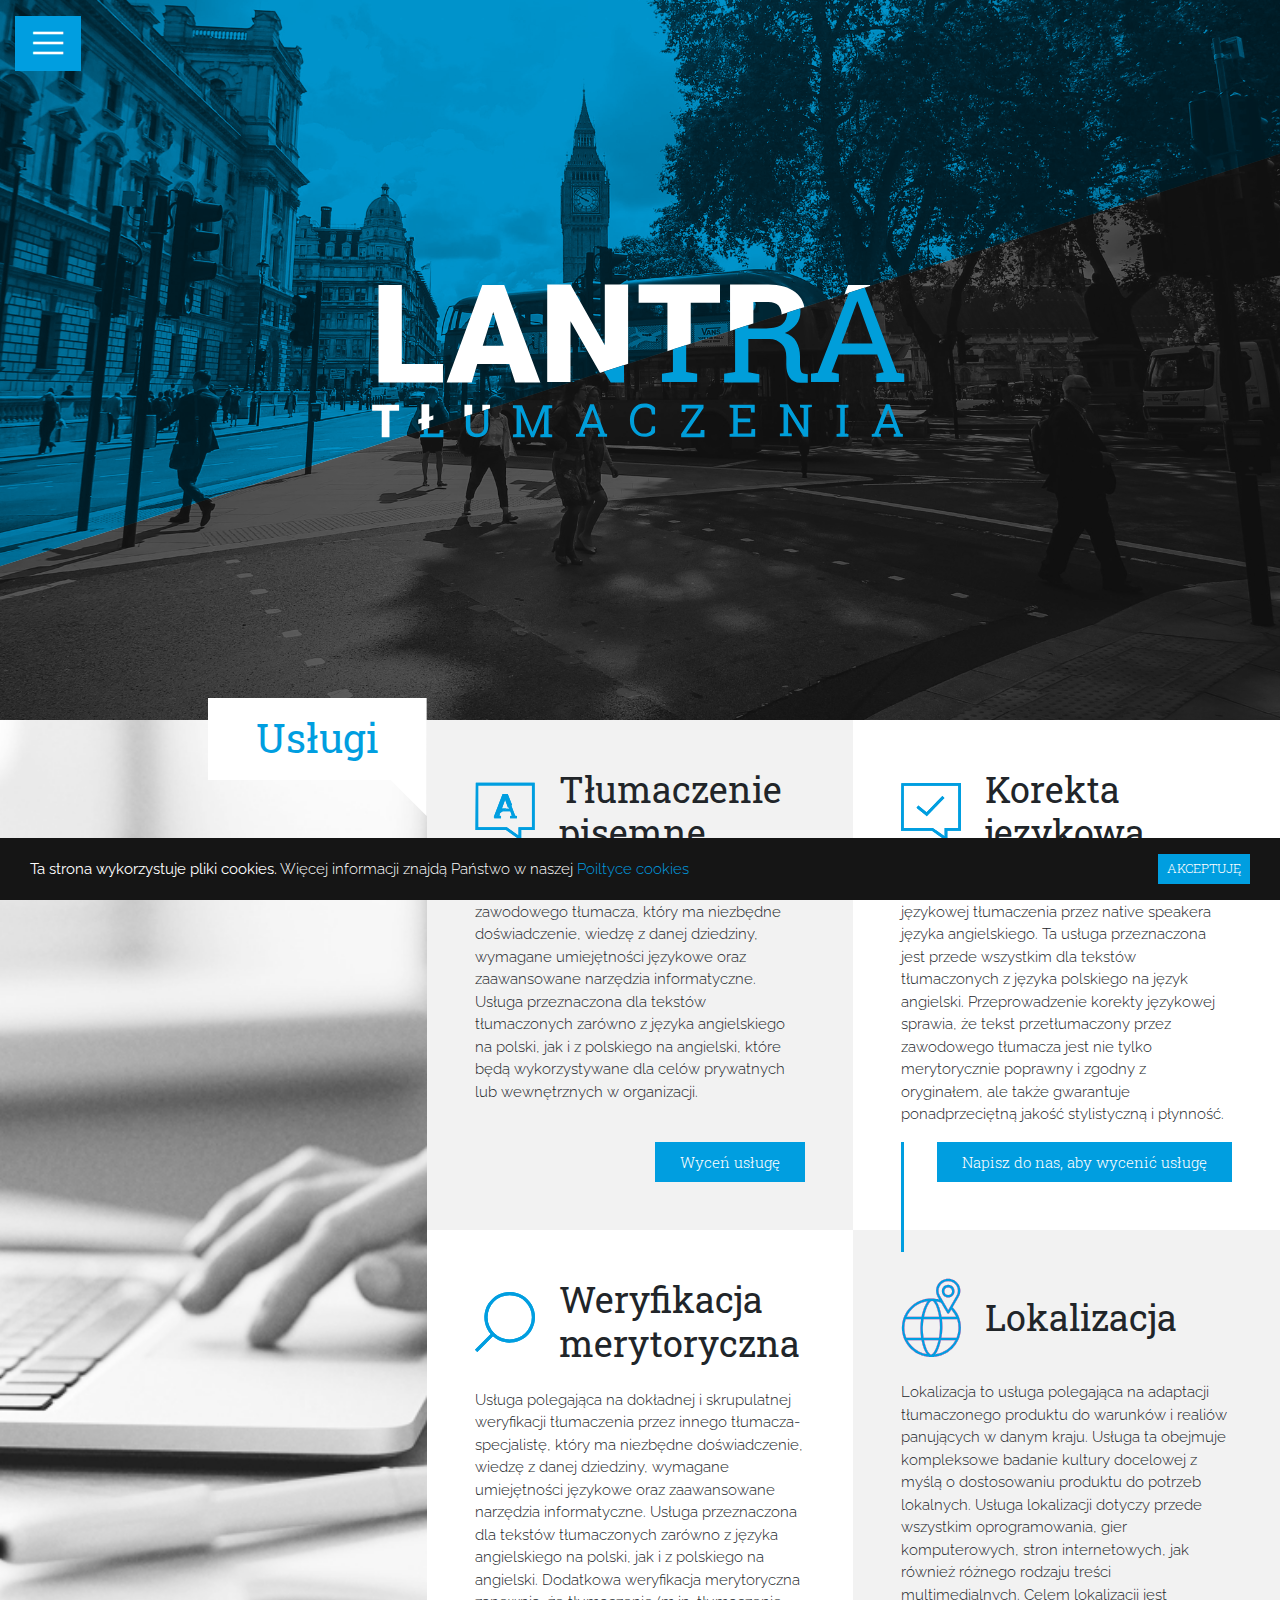
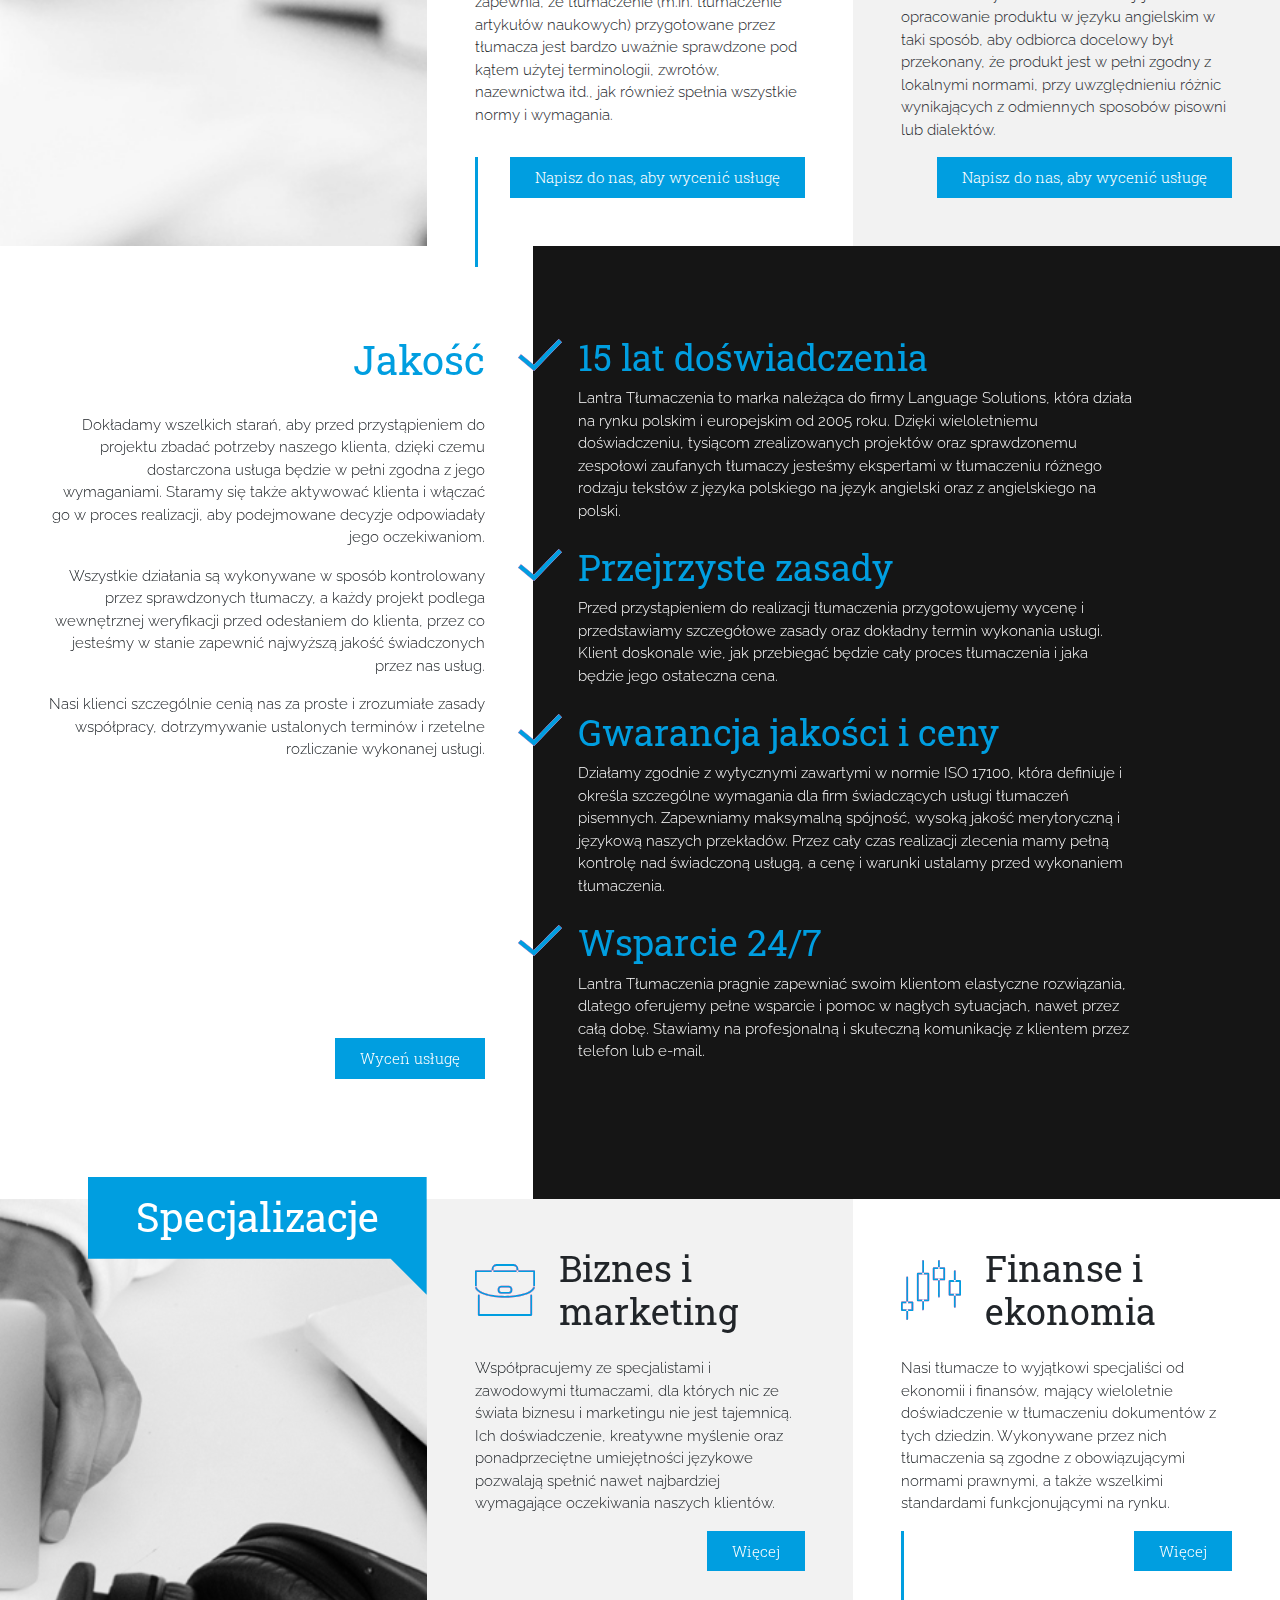
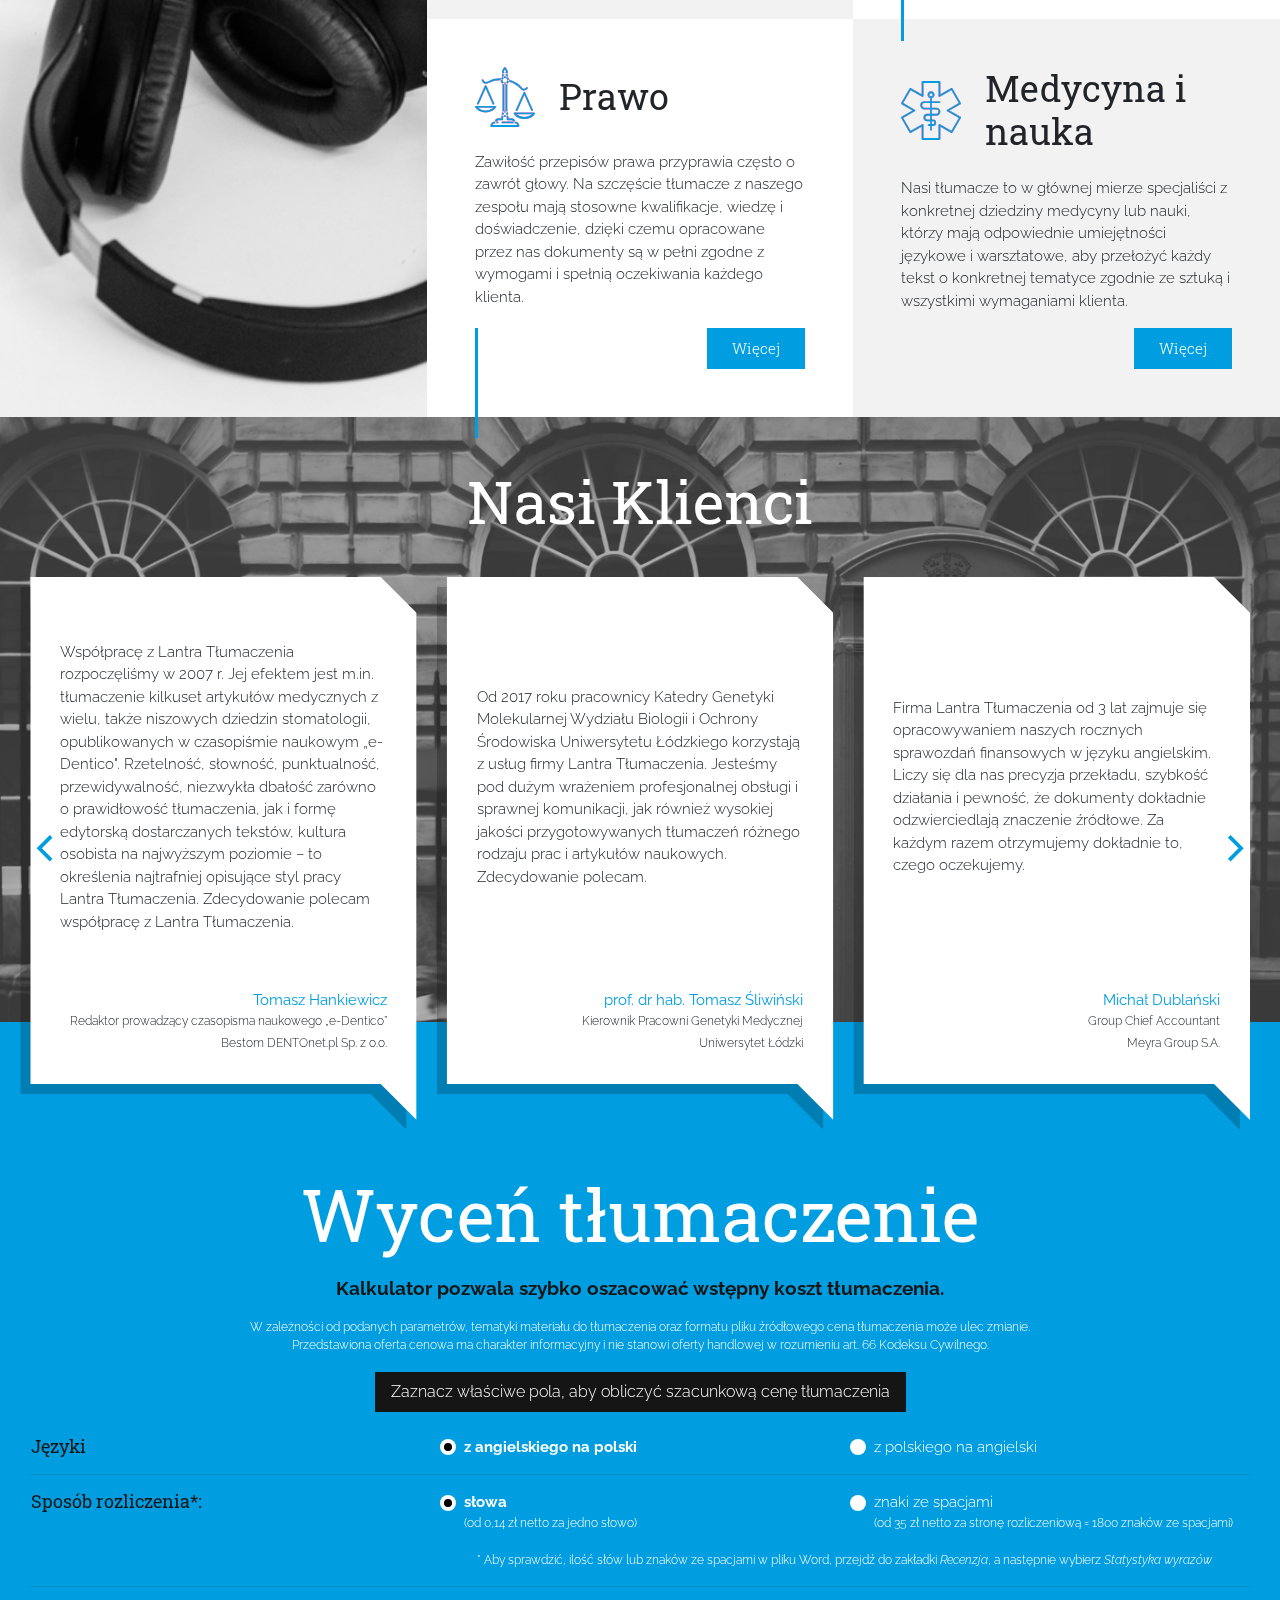
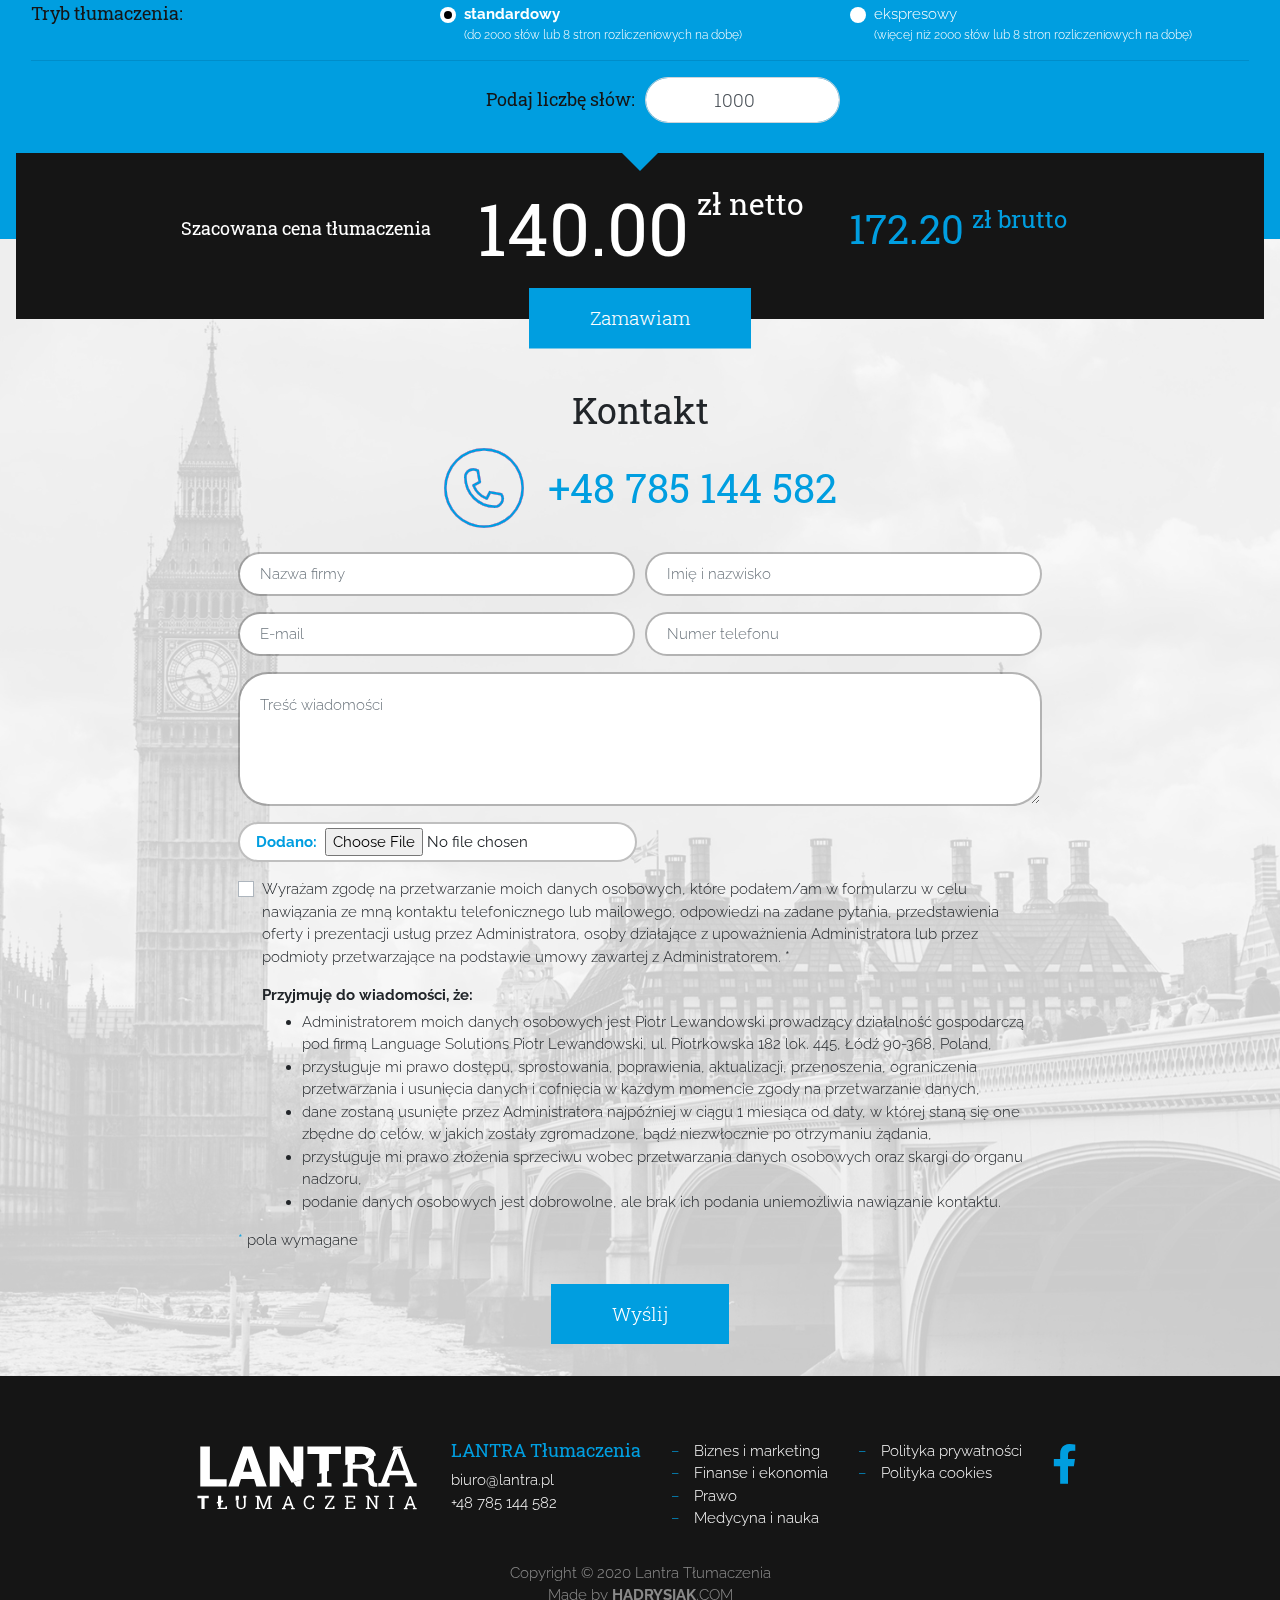
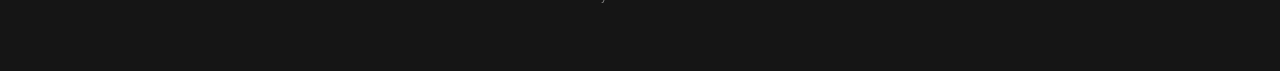
==== commit f812d850: "Update" ====
--- a/index.html
+++ b/index.html
@@ -11,671 +11,722 @@
     <link rel="stylesheet" href="assets/fonts/fontawesome-all.min.css">
     <link rel="stylesheet" href="assets/fonts/line-awesome.min.css">
     <link rel="stylesheet" href="assets/css/styles.min.css">
+<!-- Global site tag (gtag.js) - Google Analytics -->
+<script async src="https://www.googletagmanager.com/gtag/js?id=UA-176296216-1"></script>
+<script>
+  window.dataLayer = window.dataLayer || [];
+  function gtag(){dataLayer.push(arguments);}
+  gtag('js', new Date());
+ 
+  gtag('config', 'UA-176296216-1');
+</script>
+
+<!-- Facebook Pixel Code -->
+<script>
+!function(f,b,e,v,n,t,s)
+{if(f.fbq)return;n=f.fbq=function(){n.callMethod?
+n.callMethod.apply(n,arguments):n.queue.push(arguments)};
+if(!f._fbq)f._fbq=n;n.push=n;n.loaded=!0;n.version='2.0';
+n.queue=[];t=b.createElement(e);t.async=!0;
+t.src=v;s=b.getElementsByTagName(e)[0];
+s.parentNode.insertBefore(t,s)}(window, document,'script',
+'https://connect.facebook.net/en_US/fbevents.js');
+fbq('init', '311227143428072');
+fbq('track', 'PageView');
+</script>
+<noscript><img height="1" width="1" style="display:none"
+src="https://www.facebook.com/tr?id=311227143428072&ev=PageView&noscript=1"
+/></noscript>
+<!-- End Facebook Pixel Code -->
 </head>
 
 <body>
     <div id="section__page">
         <header id="section__page__header">
             <div id="section__page__header__banner">
-                <div class="fixed-top">
-                    <div class="container-fluid">
-                        <div class="row">
-                            <div class="col">
-                                <div class="py-3"><button class="btn btn-primary" type="button" data-toggle="modal" data-target="#modal__menu"><i class="la la-bars" style="font-size: 40px;"></i></button></div>
-                            </div>
-                        </div>
-                    </div>
-                </div>
-                <div class="overflow-hidden banner--bg" style="background: url(&quot;assets/img/banner.jpg&quot;) center / cover;">
-                    <div class="container-fluid px-0">
-                        <div class="ratio ratio-16-9 ratio-lg-16-9 ratio-xl-2-1 svg">
-                            <div>
-                                <div class="ratio">
-                                    <div><img class="svg" src="assets/img/banner.svg"></div>
-                                </div>
-                            </div>
-                        </div>
-                    </div>
-                </div>
+                <section>
+                    <div class="fixed-top">
+                        <div class="container-fluid">
+                            <div class="row">
+                                <div class="col">
+                                    <div class="py-3"><button class="btn btn-primary" type="button" data-toggle="modal" data-target="#modal__menu"><i class="la la-bars" style="font-size: 40px;"></i></button></div>
+                                </div>
+                            </div>
+                        </div>
+                    </div>
+                    <div class="overflow-hidden banner--bg" style="background: url(&quot;assets/img/banner.jpg&quot;) center / cover;">
+                        <div class="container-fluid px-0">
+                            <div class="ratio ratio-16-9 ratio-lg-16-9 ratio-xl-2-1 svg">
+                                <div>
+                                    <div class="ratio">
+                                        <div><img class="banner-shapes" src="assets/img/banner-pl-shapes.svg"><img class="banner-text" src="assets/img/banner-pl-text.svg"></div>
+                                    </div>
+                                </div>
+                            </div>
+                        </div>
+                    </div>
+                </section>
             </div>
         </header>
         <main id="section__page__main">
-            <div id="section__page__main__services" class="pt">
-                <div class="container-fluid p-0" id="uslugi">
-                    <div class="row no-gutters">
-                        <div class="col-lg-4 d-flex">
-                            <div class="card border-0 w-100" style="background: url(&quot;assets/img/bg-services.jpg&quot;) center / cover;">
-                                <div class="card-body p-0">
-                                    <h2 class="display-3 text-primary d-flex justify-content-center justify-content-lg-end h1 mb-0 position-relative top--reverse--22"><span class="bg-white d-inline-block px-3 pt-3 px-4 px-xl-5 pb--54 speech">Usługi</span></h2>
-                                </div>
-                            </div>
-                        </div>
-                        <div class="col-lg-8">
-                            <div class="row no-gutters checkerboard">
-                                <div class="col-md-6 d-flex">
-                                    <div class="card border-0 w-100">
-                                        <div class="card-body d-flex flex-column justify-content-between p-3 p-lg-4 p-xl-5">
-                                            <div class="mb-3">
-                                                <h3 class="d-flex align-items-center h1 mb-4"><img class="icon mr-4 width--72" src="assets/img/icon-speech-a.svg"><span>Tłumaczenie<br>pisemne</span></h3>
-                                                <p class="mb-0">Profesjonalne tłumaczenie wykonane przez zawodowego tłumacza, który ma niezbędne doświadczenie, wiedzę z danej dziedziny, wymagane umiejętności językowe oraz zaawansowane narzędzia informatyczne. Usługa
-                                                    przeznaczona dla tekstów tłumaczonych zarówno z języka angielskiego na polski, jak i z polskiego na angielski, które będą wykorzystywane dla celów prywatnych lub wewnętrznych w organizacji.<br></p>
-                                            </div>
-                                            <div class="d-flex justify-content-end"><a class="btn btn-primary py-2 px-4 button--scroll" role="button" href="#cennik">Wyceń usługę</a></div>
-                                        </div>
-                                    </div>
-                                </div>
-                                <div class="col-md-6 d-flex">
-                                    <div class="card border-0 w-100">
-                                        <div class="card-body d-flex flex-column justify-content-between p-3 p-lg-4 p-xl-5">
-                                            <div class="mb-3">
-                                                <h3 class="d-flex align-items-center h1 mb-4"><img class="icon mr-4 width--72" src="assets/img/icon-speech-checkbox.svg"><span>Korekta<br>językowa</span></h3>
-                                                <p class="mb-0">Usługa polegająca na dokładnej korekcie językowej tłumaczenia przez native speakera języka angielskiego. Ta usługa przeznaczona jest przede wszystkim dla tekstów tłumaczonych z języka polskiego na język
-                                                    angielski. Przeprowadzenie korekty językowej sprawia, że tekst przetłumaczony przez zawodowego tłumacza jest nie tylko merytorycznie poprawny i zgodny z oryginałem, ale także gwarantuje ponadprzeciętną
-                                                    jakość stylistyczną i płynność.</p>
-                                            </div>
-                                            <div class="d-flex justify-content-end"><a class="btn btn-primary py-2 px-4 button--scroll" role="button" href="#kontakt">Napisz do nas, aby wycenić usługę</a></div>
-                                        </div>
-                                    </div>
-                                </div>
-                                <div class="col-md-6 d-flex">
-                                    <div class="card border-0 w-100">
-                                        <div class="card-body d-flex flex-column justify-content-between p-3 p-lg-4 p-xl-5">
-                                            <div class="mb-3">
-                                                <h3 class="d-flex align-items-center h1 mb-4"><img class="icon mr-4 width--68" src="assets/img/icon-loupe.svg"><span>Weryfikacja<br>merytoryczna</span></h3>
-                                                <p class="mb-0">Usługa polegająca na dokładnej i skrupulatnej weryfikacji tłumaczenia przez innego tłumacza-specjalistę, który ma niezbędne doświadczenie, wiedzę z danej dziedziny, wymagane umiejętności językowe oraz zaawansowane
-                                                    narzędzia informatyczne. Usługa przeznaczona dla tekstów tłumaczonych zarówno z języka angielskiego na polski, jak i z polskiego na angielski. Dodatkowa weryfikacja merytoryczna zapewnia, że tłumaczenie
-                                                    (m.in. tłumaczenie artykułów naukowych) przygotowane przez tłumacza jest bardzo uważnie sprawdzone pod kątem użytej terminologii, zwrotów, nazewnictwa itd., jak również spełnia wszystkie normy i wymagania.<br></p>
-                                            </div>
-                                            <div class="d-flex justify-content-end"><a class="btn btn-primary py-2 px-4 button--scroll" role="button" href="#kontakt">Napisz do nas, aby wycenić usługę</a></div>
-                                        </div>
-                                    </div>
-                                </div>
-                                <div class="col-md-6 d-flex">
-                                    <div class="card border-0 w-100">
-                                        <div class="card-body d-flex flex-column justify-content-between p-3 p-lg-4 p-xl-5">
-                                            <div class="mb-3">
-                                                <h3 class="d-flex align-items-center h1 mb-4"><img class="icon mr-4 width--60" src="assets/img/icon-globe.svg"><span>Lokalizacja</span></h3>
-                                                <p class="mb-0">Lokalizacja to usługa polegająca na adaptacji tłumaczonego produktu do warunków i realiów panujących w danym kraju. Usługa ta obejmuje kompleksowe badanie kultury docelowej z myślą o dostosowaniu produktu
-                                                    do potrzeb lokalnych. Usługa lokalizacji dotyczy przede wszystkim oprogramowania, gier komputerowych, stron internetowych, jak również różnego rodzaju treści multimedialnych. Celem lokalizacji jest opracowanie
-                                                    produktu w języku angielskim w taki sposób, aby odbiorca docelowy był przekonany, że produkt jest w pełni zgodny z lokalnymi normami, przy uwzględnieniu różnic wynikających z odmiennych sposobów pisowni
-                                                    lub dialektów.</p>
-                                            </div>
-                                            <div class="d-flex justify-content-end"><a class="btn btn-primary py-2 px-4 button--scroll" role="button" href="#kontakt">Napisz do nas, aby wycenić usługę</a></div>
-                                        </div>
-                                    </div>
-                                </div>
-                            </div>
-                        </div>
-                    </div>
-                </div>
+            <div id="section__page__main__services" class="pt position-relative z-index--20">
+                <section>
+                    <div class="container-fluid p-0" id="uslugi">
+                        <div class="row no-gutters">
+                            <div class="col-lg-4 d-flex">
+                                <div class="card border-0 w-100" style="background: url(&quot;assets/img/bg-services.jpg&quot;) center / cover;">
+                                    <div class="card-body p-0">
+                                        <h2 class="display-3 text-primary d-flex justify-content-center justify-content-lg-end h1 mb-0 position-relative top--reverse--22"><span class="bg-white d-inline-block px-3 pt-3 px-4 px-xl-5 pb--54 speech">Usługi</span></h2>
+                                    </div>
+                                </div>
+                            </div>
+                            <div class="col-lg-8">
+                                <div class="row no-gutters checkerboard">
+                                    <div class="col-md-6 d-flex">
+                                        <div class="card border-0 w-100">
+                                            <div class="card-body d-flex flex-column justify-content-between p-3 p-lg-4 p-xl-5">
+                                                <div class="mb-3">
+                                                    <h3 class="d-flex align-items-center h1 mb-4"><img class="icon mr-4 width--72" src="assets/img/icon-speech-a.svg"><span>Tłumaczenie<br>pisemne</span></h3>
+                                                    <p class="mb-0">Profesjonalne tłumaczenie wykonane przez zawodowego tłumacza, który ma niezbędne doświadczenie, wiedzę z danej dziedziny, wymagane umiejętności językowe oraz zaawansowane narzędzia informatyczne. Usługa
+                                                        przeznaczona dla tekstów tłumaczonych zarówno z języka angielskiego na polski, jak i z polskiego na angielski, które będą wykorzystywane dla celów prywatnych lub wewnętrznych w organizacji.<br></p>
+                                                </div>
+                                                <div class="d-flex justify-content-end"><a class="btn btn-primary py-2 px-4 button--scroll" role="button" href="#cennik">Wyceń usługę</a></div>
+                                            </div>
+                                        </div>
+                                    </div>
+                                    <div class="col-md-6 d-flex">
+                                        <div class="card border-0 w-100">
+                                            <div class="card-body d-flex flex-column justify-content-between p-3 p-lg-4 p-xl-5">
+                                                <div class="mb-3">
+                                                    <h3 class="d-flex align-items-center h1 mb-4"><img class="icon mr-4 width--72" src="assets/img/icon-speech-checkbox.svg"><span>Korekta<br>językowa</span></h3>
+                                                    <p class="mb-0">Usługa polegająca na dokładnej korekcie językowej tłumaczenia przez native speakera języka angielskiego. Ta usługa przeznaczona jest przede wszystkim dla tekstów tłumaczonych z języka polskiego na język
+                                                        angielski. Przeprowadzenie korekty językowej sprawia, że tekst przetłumaczony przez zawodowego tłumacza jest nie tylko merytorycznie poprawny i zgodny z oryginałem, ale także gwarantuje ponadprzeciętną
+                                                        jakość stylistyczną i płynność.</p>
+                                                </div>
+                                                <div class="d-flex justify-content-end"><a class="btn btn-primary py-2 px-4 button--scroll" role="button" href="#kontakt">Napisz do nas, aby wycenić usługę</a></div>
+                                            </div>
+                                        </div>
+                                    </div>
+                                    <div class="col-md-6 d-flex">
+                                        <div class="card border-0 w-100">
+                                            <div class="card-body d-flex flex-column justify-content-between p-3 p-lg-4 p-xl-5">
+                                                <div class="mb-3">
+                                                    <h3 class="d-flex align-items-center h1 mb-4"><img class="icon mr-4 width--68" src="assets/img/icon-loupe.svg"><span>Weryfikacja<br>merytoryczna</span></h3>
+                                                    <p class="mb-0">Usługa polegająca na dokładnej i skrupulatnej weryfikacji tłumaczenia przez innego tłumacza-specjalistę, który ma niezbędne doświadczenie, wiedzę z danej dziedziny, wymagane umiejętności językowe oraz
+                                                        zaawansowane narzędzia informatyczne. Usługa przeznaczona dla tekstów tłumaczonych zarówno z języka angielskiego na polski, jak i z polskiego na angielski. Dodatkowa weryfikacja merytoryczna zapewnia,
+                                                        że tłumaczenie (m.in. tłumaczenie artykułów naukowych) przygotowane przez tłumacza jest bardzo uważnie sprawdzone pod kątem użytej terminologii, zwrotów, nazewnictwa itd., jak również spełnia wszystkie
+                                                        normy i wymagania.<br></p>
+                                                </div>
+                                                <div class="d-flex justify-content-end"><a class="btn btn-primary py-2 px-4 button--scroll" role="button" href="#kontakt">Napisz do nas, aby wycenić usługę</a></div>
+                                            </div>
+                                        </div>
+                                    </div>
+                                    <div class="col-md-6 d-flex">
+                                        <div class="card border-0 w-100">
+                                            <div class="card-body d-flex flex-column justify-content-between p-3 p-lg-4 p-xl-5">
+                                                <div class="mb-3">
+                                                    <h3 class="d-flex align-items-center h1 mb-4"><img class="icon mr-4 width--60" src="assets/img/icon-globe.svg"><span>Lokalizacja</span></h3>
+                                                    <p class="mb-0">Lokalizacja to usługa polegająca na adaptacji tłumaczonego produktu do warunków i realiów panujących w danym kraju. Usługa ta obejmuje kompleksowe badanie kultury docelowej z myślą o dostosowaniu produktu
+                                                        do potrzeb lokalnych. Usługa lokalizacji dotyczy przede wszystkim oprogramowania, gier komputerowych, stron internetowych, jak również różnego rodzaju treści multimedialnych. Celem lokalizacji jest
+                                                        opracowanie produktu w języku angielskim w taki sposób, aby odbiorca docelowy był przekonany, że produkt jest w pełni zgodny z lokalnymi normami, przy uwzględnieniu różnic wynikających z odmiennych
+                                                        sposobów pisowni lub dialektów.</p>
+                                                </div>
+                                                <div class="d-flex justify-content-end"><a class="btn btn-primary py-2 px-4 button--scroll" role="button" href="#kontakt">Napisz do nas, aby wycenić usługę</a></div>
+                                            </div>
+                                        </div>
+                                    </div>
+                                </div>
+                            </div>
+                        </div>
+                    </div>
+                </section>
             </div>
             <div id="section__page__main__quality">
-                <div class="container-fluid p-0" id="jakosc">
-                    <div class="row no-gutters">
-                        <div class="col-lg-4 col-xl-5 d-flex">
-                            <div class="card d-flex border-0 w-100">
-                                <div class="card-body d-flex flex-column justify-content-between px-3 px-lg-5 pt--90 pb--120">
-                                    <h2 class="display-2 text-lg-right text-primary card-title font-weight-normal">Jakość</h2>
-                                    <div>
-                                        <p class="text-lg-right">Dokładamy wszelkich starań, aby przed przystąpieniem do projektu zbadać potrzeby naszego klienta, dzięki czemu dostarczona usługa będzie w pełni zgodna z jego wymaganiami. Staramy się także aktywować klienta i włączać
-                                            go w proces realizacji, aby podejmowane decyzje odpowiadały jego oczekiwaniom.<br></p>
-                                        <p class="text-lg-right">Wszystkie działania są wykonywane w sposób kontrolowany przez sprawdzonych tłumaczy, a każdy projekt podlega wewnętrznej weryfikacji przed odesłaniem do klienta, przez co jesteśmy w stanie zapewnić najwyższą jakość
-                                            świadczonych przez nas usług.<br></p>
-                                        <p class="text-lg-right">Nasi klienci szczególnie cenią nas za proste i zrozumiałe zasady współpracy, dotrzymywanie ustalonych terminów i rzetelne rozliczanie wykonanej usługi.<br></p>
-                                    </div>
-                                    <div class="d-flex justify-content-end"><a class="btn btn-primary py-2 px-4 button--scroll" role="button" href="#cennik">Wyceń usługę</a></div>
-                                </div>
-                            </div>
-                        </div>
-                        <div class="col-lg-8 col-xl-7 d-flex">
-                            <div class="card text-white bg-secondary border-0 w-100">
-                                <div class="card-body d-flex px-0 pt--90 pb--120">
-                                    <div class="row">
-                                        <div class="col-xl-10 d-flex">
-                                            <ul class="list-group d-flex flex-column justify-content-between position-relative px-3">
-                                                <li class="list-group-item d-flex align-items-baseline border-0 p-0 bg-transparent mb-4"><img class="mr-3 width--44 min--width--44" src="assets/img/icon-checkbox.svg">
-                                                    <div>
-                                                        <h3 class="text-primary h2">15 lat doświadczenia</h3>
-                                                        <p class="mb-0">Lantra Tłumaczenia to marka należąca do firmy Language Solutions, która działa na rynku polskim i europejskim od 2005 roku. Dzięki wieloletniemu doświadczeniu, tysiącom zrealizowanych projektów oraz
-                                                            sprawdzonemu zespołowi zaufanych tłumaczy jesteśmy ekspertami w tłumaczeniu różnego rodzaju tekstów z języka polskiego na język angielski oraz z angielskiego na polski.&nbsp;<br></p>
-                                                    </div>
-                                                </li>
-                                                <li class="list-group-item d-flex align-items-baseline border-0 p-0 bg-transparent mb-4"><img class="mr-3 width--44 min--width--44" src="assets/img/icon-checkbox.svg">
-                                                    <div>
-                                                        <h3 class="text-primary h2">Przejrzyste zasady</h3>
-                                                        <p class="mb-0">Przed przystąpieniem do realizacji tłumaczenia przygotowujemy wycenę i przedstawiamy szczegółowe zasady oraz dokładny termin wykonania usługi. Klient doskonale wie, jak przebiegać będzie cały proces
-                                                            tłumaczenia i jaka będzie jego ostateczna cena.<br></p>
-                                                    </div>
-                                                </li>
-                                                <li class="list-group-item d-flex align-items-baseline border-0 p-0 bg-transparent mb-4"><img class="mr-3 width--44 min--width--44" src="assets/img/icon-checkbox.svg">
-                                                    <div>
-                                                        <h3 class="text-primary h2">Gwarancja jakości i ceny</h3>
-                                                        <p class="mb-0">Działamy zgodnie z wytycznymi zawartymi w normie ISO 17100, która definiuje i określa szczególne wymagania dla firm świadczących usługi tłumaczeń pisemnych. Zapewniamy maksymalną spójność, wysoką
-                                                            jakość merytoryczną i językową naszych przekładów. Przez cały czas realizacji zlecenia mamy pełną kontrolę nad świadczoną usługą, a cenę i warunki ustalamy przed wykonaniem tłumaczenia.<br></p>
-                                                    </div>
-                                                </li>
-                                                <li class="list-group-item d-flex align-items-baseline border-0 p-0 bg-transparent mb-3"><img class="mr-3 width--44 min--width--44" src="assets/img/icon-checkbox.svg">
-                                                    <div>
-                                                        <h3 class="text-primary h2">Wsparcie 24/7</h3>
-                                                        <p class="mb-0">Lantra Tłumaczenia pragnie zapewniać swoim klientom elastyczne rozwiązania, dlatego zapewniamy pełne wsparcie i pomoc w nagłych sytuacjach, nawet przez całą dobę.&nbsp;Stawiamy na profesjonalną i
-                                                            skuteczną komunikację z klientem przez telefon lub adres e-mail.<br></p>
-                                                    </div>
-                                                </li>
-                                            </ul>
-                                        </div>
-                                    </div>
-                                </div>
-                            </div>
-                        </div>
-                    </div>
-                </div>
+                <section>
+                    <div class="container-fluid p-0" id="jakosc">
+                        <div class="row no-gutters">
+                            <div class="col-lg-4 col-xl-5 d-flex">
+                                <div class="card d-flex border-0 w-100">
+                                    <div class="card-body d-flex flex-column justify-content-between px-3 px-lg-5 pt--90 pb--120">
+                                        <div>
+                                            <h2 class="display-2 text-lg-right text-primary font-weight-normal mb--30">Jakość</h2>
+                                            <div>
+                                                <p class="text-lg-right">Dokładamy wszelkich starań, aby przed przystąpieniem do projektu zbadać potrzeby naszego klienta, dzięki czemu dostarczona usługa będzie w pełni zgodna z jego wymaganiami. Staramy się także aktywować klienta
+                                                    i włączać go w proces realizacji, aby podejmowane decyzje odpowiadały jego oczekiwaniom.<br></p>
+                                                <p class="text-lg-right">Wszystkie działania są wykonywane w sposób kontrolowany przez sprawdzonych tłumaczy, a każdy projekt podlega wewnętrznej weryfikacji przed odesłaniem do klienta, przez co jesteśmy w stanie zapewnić najwyższą
+                                                    jakość świadczonych przez nas usług.<br></p>
+                                                <p class="text-lg-right">Nasi klienci szczególnie cenią nas za proste i zrozumiałe zasady współpracy, dotrzymywanie ustalonych terminów i rzetelne rozliczanie wykonanej usługi.<br></p>
+                                            </div>
+                                        </div>
+                                        <div class="d-flex justify-content-end"><a class="btn btn-primary py-2 px-4 button--scroll" role="button" href="#cennik">Wyceń usługę</a></div>
+                                    </div>
+                                </div>
+                            </div>
+                            <div class="col-lg-8 col-xl-7 d-flex">
+                                <div class="card text-white bg-secondary border-0 w-100">
+                                    <div class="card-body d-flex px-0 pt--90 pb--120">
+                                        <div class="row">
+                                            <div class="col-xl-10 d-flex">
+                                                <ul class="list-group d-flex flex-column justify-content-between position-relative px-3">
+                                                    <li class="list-group-item d-flex align-items-baseline border-0 p-0 bg-transparent mb-4"><img class="mr-3 width--44 min--width--44" src="assets/img/icon-checkbox.svg">
+                                                        <div>
+                                                            <h3 class="text-primary h2">15 lat doświadczenia</h3>
+                                                            <p class="mb-0">Lantra Tłumaczenia to marka należąca do firmy Language Solutions, która działa na rynku polskim i europejskim od 2005 roku. Dzięki wieloletniemu doświadczeniu, tysiącom zrealizowanych projektów
+                                                                oraz sprawdzonemu zespołowi zaufanych tłumaczy jesteśmy ekspertami w tłumaczeniu różnego rodzaju tekstów z języka polskiego na język angielski oraz z angielskiego na polski.&nbsp;<br></p>
+                                                        </div>
+                                                    </li>
+                                                    <li class="list-group-item d-flex align-items-baseline border-0 p-0 bg-transparent mb-4"><img class="mr-3 width--44 min--width--44" src="assets/img/icon-checkbox.svg">
+                                                        <div>
+                                                            <h3 class="text-primary h2">Przejrzyste zasady</h3>
+                                                            <p class="mb-0">Przed przystąpieniem do realizacji tłumaczenia przygotowujemy wycenę i przedstawiamy szczegółowe zasady oraz dokładny termin wykonania usługi. Klient doskonale wie, jak przebiegać będzie cały
+                                                                proces tłumaczenia i jaka będzie jego ostateczna cena.<br></p>
+                                                        </div>
+                                                    </li>
+                                                    <li class="list-group-item d-flex align-items-baseline border-0 p-0 bg-transparent mb-4"><img class="mr-3 width--44 min--width--44" src="assets/img/icon-checkbox.svg">
+                                                        <div>
+                                                            <h3 class="text-primary h2">Gwarancja jakości i ceny</h3>
+                                                            <p class="mb-0">Działamy zgodnie z wytycznymi zawartymi w normie ISO 17100, która definiuje i określa szczególne wymagania dla firm świadczących usługi tłumaczeń pisemnych. Zapewniamy maksymalną spójność, wysoką
+                                                                jakość merytoryczną i językową naszych przekładów. Przez cały czas realizacji zlecenia mamy pełną kontrolę nad świadczoną usługą, a cenę i warunki ustalamy przed wykonaniem tłumaczenia.<br></p>
+                                                        </div>
+                                                    </li>
+                                                    <li class="list-group-item d-flex align-items-baseline border-0 p-0 bg-transparent mb-3"><img class="mr-3 width--44 min--width--44" src="assets/img/icon-checkbox.svg">
+                                                        <div>
+                                                            <h3 class="text-primary h2">Wsparcie 24/7</h3>
+                                                            <p class="mb-0">Lantra Tłumaczenia pragnie zapewniać swoim klientom elastyczne rozwiązania, dlatego oferujemy pełne wsparcie i pomoc w nagłych sytuacjach, nawet przez całą dobę. Stawiamy na profesjonalną i skuteczną
+                                                                komunikację z klientem przez telefon lub e-mail.<br></p>
+                                                        </div>
+                                                    </li>
+                                                </ul>
+                                            </div>
+                                        </div>
+                                    </div>
+                                </div>
+                            </div>
+                        </div>
+                    </div>
+                </section>
             </div>
             <div id="section__page__main__specializations">
-                <div class="container-fluid p-0" id="specjalizacje">
-                    <div class="row no-gutters">
-                        <div class="col-lg-4 d-flex">
-                            <div class="card border-0 w-100" style="background: url(&quot;assets/img/bg-specializations.jpg&quot;) center / cover;">
-                                <div class="card-body p-0">
-                                    <h2 class="display-3 text-primary d-flex justify-content-center justify-content-lg-end mb-0 position-relative top--reverse--22"><span class="text-white bg-primary d-inline-block px-3 pt-3 px-4 px-xl-5 pb--54 speech">Specjalizacje</span></h2>
-                                </div>
-                            </div>
-                        </div>
-                        <div class="col-lg-8">
-                            <div class="row no-gutters checkerboard">
-                                <div class="col-md-6 d-flex">
-                                    <div class="card border-0 w-100">
-                                        <div class="card-body d-flex flex-column justify-content-between p-3 p-lg-4 p-xl-5">
-                                            <div class="mb-3">
-                                                <h3 class="d-flex align-items-center h1 mb-4"><img class="icon mr-4 width--74" src="assets/img/icon-business-case.svg"><span>Biznes i marketing</span></h3>
-                                                <p class="mb-0">Współpracujemy ze specjalistami i zawodowymi tłumaczami, dla których nic ze świata biznesu i marketingu nie jest tajemnicą. Ich doświadczenie, kreatywne myślenie oraz ponadprzeciętne umiejętności językowe
-                                                    pozwalają spełnić nawet najbardziej wymagające oczekiwania naszych klientów.<br></p>
-                                            </div>
-                                            <div class="d-flex justify-content-end"><a class="btn btn-primary py-2 px-4" role="button" href="biznes-i-marketing.html">Więcej</a></div>
-                                        </div>
-                                    </div>
-                                </div>
-                                <div class="col-md-6 d-flex">
-                                    <div class="card border-0 w-100">
-                                        <div class="card-body d-flex flex-column justify-content-between p-3 p-lg-4 p-xl-5">
-                                            <div class="mb-3">
-                                                <h3 class="d-flex align-items-center h1 mb-4"><img class="icon mr-4 width--74" src="assets/img/icon-settings.svg"><span>Finanse i ekonomia</span></h3>
-                                                <p class="mb-0">Nasi tłumacze to wyjątkowi specjaliści od ekonomii i finansów, mający wieloletnie doświadczenie w tłumaczeniu dokumentów z tych dziedzin. Wykonywane przez nich tłumaczenia są zgodne z obowiązującymi normami
-                                                    prawnymi, a także wszelkimi standardami funkcjonującymi na rynku.<br></p>
-                                            </div>
-                                            <div class="d-flex justify-content-end"><a class="btn btn-primary py-2 px-4" role="button" href="finanse-i-ekonomia.html">Więcej</a></div>
-                                        </div>
-                                    </div>
-                                </div>
-                                <div class="col-md-6 d-flex">
-                                    <div class="card border-0 w-100">
-                                        <div class="card-body d-flex flex-column justify-content-between p-3 p-lg-4 p-xl-5">
-                                            <div class="mb-3">
-                                                <h3 class="d-flex align-items-center h1 mb-4"><img class="icon mr-4 width--74" src="assets/img/icon-scale.svg"><span>Prawo</span></h3>
-                                                <p class="mb-0">Zawiłość przepisów prawa przyprawia często o zawrót głowy. Na szczęście tłumacze z naszego zespołu mają stosowne kwalifikacje, wiedzę i doświadczenie, dzięki czemu opracowane przez nas dokumenty są w pełni
-                                                    zgodne z wymogami i spełnią oczekiwania każdego klienta.<br></p>
-                                            </div>
-                                            <div class="d-flex justify-content-end"><a class="btn btn-primary py-2 px-4" role="button" href="prawo.html">Więcej</a></div>
-                                        </div>
-                                    </div>
-                                </div>
-                                <div class="col-md-6 d-flex">
-                                    <div class="card border-0 w-100">
-                                        <div class="card-body d-flex flex-column justify-content-between p-3 p-lg-4 p-xl-5">
-                                            <div class="mb-3">
-                                                <h3 class="d-flex align-items-center h1 mb-4"><img class="icon mr-4 width--74" src="assets/img/icon-health.svg"><span>Medycyna i nauka</span></h3>
-                                                <p class="mb-0">Nasi tłumacze to w głównej mierze specjaliści z konkretnej dziedziny medycyny lub nauki, którzy mają odpowiednie umiejętności językowe i warsztatowe, aby przełożyć każdy tekst o konkretnej tematyce zgodnie
-                                                    ze sztuką i wszystkimi wymaganiami klienta.<br></p>
-                                            </div>
-                                            <div class="d-flex justify-content-end"><a class="btn btn-primary py-2 px-4" role="button" href="medycyna-i-nauka.html">Więcej</a></div>
-                                        </div>
-                                    </div>
-                                </div>
-                            </div>
-                        </div>
-                    </div>
-                </div>
+                <section>
+                    <div class="container-fluid p-0" id="specjalizacje">
+                        <div class="row no-gutters">
+                            <div class="col-lg-4 d-flex">
+                                <div class="card border-0 w-100" style="background: url(&quot;assets/img/bg-specializations.jpg&quot;) center / cover;">
+                                    <div class="card-body p-0">
+                                        <h2 class="display-3 text-primary d-flex justify-content-center justify-content-lg-end mb-0 position-relative top--reverse--22"><span class="text-white bg-primary d-inline-block px-3 pt-3 px-4 px-xl-5 pb--54 speech">Specjalizacje</span></h2>
+                                    </div>
+                                </div>
+                            </div>
+                            <div class="col-lg-8">
+                                <div class="row no-gutters checkerboard">
+                                    <div class="col-md-6 d-flex">
+                                        <div class="card border-0 w-100">
+                                            <div class="card-body d-flex flex-column justify-content-between p-3 p-lg-4 p-xl-5">
+                                                <div class="mb-3">
+                                                    <h3 class="d-flex align-items-center h1 mb-4"><img class="icon mr-4 width--74" src="assets/img/icon-business-case.svg"><span>Biznes i marketing</span></h3>
+                                                    <p class="mb-0">Współpracujemy ze specjalistami i zawodowymi tłumaczami, dla których nic ze świata biznesu i marketingu nie jest tajemnicą. Ich doświadczenie, kreatywne myślenie oraz ponadprzeciętne umiejętności językowe
+                                                        pozwalają spełnić nawet najbardziej wymagające oczekiwania naszych klientów.<br></p>
+                                                </div>
+                                                <div class="d-flex justify-content-end"><a class="btn btn-primary py-2 px-4" role="button" href="/biznes-i-marketing.html">Więcej</a></div>
+                                            </div>
+                                        </div>
+                                    </div>
+                                    <div class="col-md-6 d-flex">
+                                        <div class="card border-0 w-100">
+                                            <div class="card-body d-flex flex-column justify-content-between p-3 p-lg-4 p-xl-5">
+                                                <div class="mb-3">
+                                                    <h3 class="d-flex align-items-center h1 mb-4"><img class="icon mr-4 width--74" src="assets/img/icon-settings.svg"><span>Finanse i ekonomia</span></h3>
+                                                    <p class="mb-0">Nasi tłumacze to wyjątkowi specjaliści od ekonomii i finansów, mający wieloletnie doświadczenie w tłumaczeniu dokumentów z tych dziedzin. Wykonywane przez nich tłumaczenia są zgodne z obowiązującymi
+                                                        normami prawnymi, a także wszelkimi standardami funkcjonującymi na rynku.<br></p>
+                                                </div>
+                                                <div class="d-flex justify-content-end"><a class="btn btn-primary py-2 px-4" role="button" href="/finanse-i-ekonomia.html">Więcej</a></div>
+                                            </div>
+                                        </div>
+                                    </div>
+                                    <div class="col-md-6 d-flex">
+                                        <div class="card border-0 w-100">
+                                            <div class="card-body d-flex flex-column justify-content-between p-3 p-lg-4 p-xl-5">
+                                                <div class="mb-3">
+                                                    <h3 class="d-flex align-items-center h1 mb-4"><img class="icon mr-4 width--74" src="assets/img/icon-scale.svg"><span>Prawo</span></h3>
+                                                    <p class="mb-0">Zawiłość przepisów prawa przyprawia często o zawrót głowy. Na szczęście tłumacze z naszego zespołu mają stosowne kwalifikacje, wiedzę i doświadczenie, dzięki czemu opracowane przez nas dokumenty są w
+                                                        pełni zgodne z wymogami i spełnią oczekiwania każdego klienta.<br></p>
+                                                </div>
+                                                <div class="d-flex justify-content-end"><a class="btn btn-primary py-2 px-4" role="button" href="/prawo.html">Więcej</a></div>
+                                            </div>
+                                        </div>
+                                    </div>
+                                    <div class="col-md-6 d-flex">
+                                        <div class="card border-0 w-100">
+                                            <div class="card-body d-flex flex-column justify-content-between p-3 p-lg-4 p-xl-5">
+                                                <div class="mb-3">
+                                                    <h3 class="d-flex align-items-center h1 mb-4"><img class="icon mr-4 width--74" src="assets/img/icon-health.svg"><span>Medycyna i nauka</span></h3>
+                                                    <p class="mb-0">Nasi tłumacze to w głównej mierze specjaliści z konkretnej dziedziny medycyny lub nauki, którzy mają odpowiednie umiejętności językowe i warsztatowe, aby przełożyć każdy tekst o konkretnej tematyce zgodnie
+                                                        ze sztuką i wszystkimi wymaganiami klienta.<br></p>
+                                                </div>
+                                                <div class="d-flex justify-content-end"><a class="btn btn-primary py-2 px-4" role="button" href="/medycyna-i-nauka.html">Więcej</a></div>
+                                            </div>
+                                        </div>
+                                    </div>
+                                </div>
+                            </div>
+                        </div>
+                    </div>
+                </section>
             </div>
             <div id="section__page__main__clients" class="mb--reverse--130">
-                <div class="container-fluid p-0" id="klienci">
-                    <div class="bg-light pt-5" style="background: url(&quot;assets/img/bg-clients.jpg&quot;) center / cover;">
-                        <div class="container">
-                            <h2 class="display-3 text-center text-white mb-2">Nasi Klienci</h2>
-                            <div class="row flex-nowrap py-3 flickity--slider">
-                                <div class="col-12 col-lg-6 col-xl-4 d-flex py-3">
-                                    <div class="d-flex card-speech">
-                                        <div class="card w-100 border-0 pt--30 px--30 pb--66">
-                                            <div class="card-body d-flex flex-column justify-content-center p-0 mb-4">
-                                                <div>
-                                                    <p class="mb-0">Współpracę z Lantra Tłumaczenia rozpoczęliśmy w 2007 r. Jej efektem jest m.in. tłumaczenie kilkuset artykułów medycznych z wielu, także niszowych dziedzin stomatologii, opublikowanych w czasopiśmie naukowym
-                                                        „e-Dentico". Rzetelność, słowność, punktualność, przewidywalność, niezwykła dbałość zarówno o prawidłowość tłumaczenia, jak i formę edytorską dostarczanych tekstów, kultura osobista na najwyższym
-                                                        poziomie – to określenia najtrafniej opisujące styl pracy Lantra Tłumaczenia. Zdecydowanie polecam współpracę z Lantra Tłumaczenia.</p>
-                                                </div>
-                                            </div>
-                                            <div class="card-footer text-right border-0 bg-transparent p-0">
-                                                <h3 class="text-primary h6 mb-0">Tomasz Hankiewicz</h3>
-                                                <p class="mb-0"><small class="d-inline-block">Redaktor prowadzący czasopisma naukowego „e-Dentico”</small></p>
-                                                <p class="mb-0"><small class="d-inline-block">Bestom DENTOnet.pl Sp. z o.o.</small></p>
-                                            </div>
-                                        </div>
-                                    </div>
-                                </div>
-                                <div class="col-12 col-lg-6 col-xl-4 d-flex py-3">
-                                    <div class="d-flex card-speech">
-                                        <div class="card w-100 border-0 pt--30 px--30 pb--66">
-                                            <div class="card-body d-flex flex-column justify-content-center p-0 mb-4">
-                                                <div>
-                                                    <p class="mb-0">Od 2017 roku pracownicy Katedry Genetyki Molekularnej Wydziału Biologii i Ochrony Środowiska Uniwersytetu Łódzkiego korzystają z usług firmy Lantra Tłumaczenia. Jesteśmy pod dużym wrażeniem profesjonalnej
-                                                        obsługi i sprawnej komunikacji, jak również wysokiej jakości przygotowywanych tłumaczeń różnego rodzaju prac i artykułów naukowych. Zdecydowanie polecam.<br></p>
-                                                </div>
-                                            </div>
-                                            <div class="card-footer text-right border-0 bg-transparent p-0">
-                                                <h3 class="text-primary h6 mb-0">prof. dr hab. Tomasz Śliwiński</h3>
-                                                <p class="mb-0"><small class="d-inline-block">Kierownik Pracowni Genetyki Medycznej</small></p>
-                                                <p class="mb-0"><small class="d-inline-block">Uniwersytet Łódzki</small></p>
-                                            </div>
-                                        </div>
-                                    </div>
-                                </div>
-                                <div class="col-12 col-lg-6 col-xl-4 d-flex py-3">
-                                    <div class="d-flex card-speech">
-                                        <div class="card w-100 border-0 pt--30 px--30 pb--66">
-                                            <div class="card-body d-flex flex-column justify-content-center p-0 mb-4">
-                                                <div>
-                                                    <p class="mb-0">Firma Lantra Tłumaczenia od 3 lat zajmuje się opracowywaniem naszych rocznych sprawozdań finansowych w języku angielskim. Liczy się dla nas precyzja przekładu, szybkość działania i pewność, że dokumenty
-                                                        dokładnie odzwierciedlają znaczenie źródłowe. Za każdym razem otrzymujemy dokładnie to, czego oczekujemy.</p>
-                                                </div>
-                                            </div>
-                                            <div class="card-footer text-right border-0 bg-transparent p-0">
-                                                <h3 class="text-primary h6 mb-0">Michał Dublański</h3>
-                                                <p class="mb-0"><small class="d-inline-block">Group Chief Accountant</small></p>
-                                                <p class="mb-0"><small class="d-inline-block">Meyra Group S.A.</small></p>
-                                            </div>
-                                        </div>
-                                    </div>
-                                </div>
-                                <div class="col-12 col-lg-6 col-xl-4 d-flex py-3">
-                                    <div class="d-flex card-speech">
-                                        <div class="card w-100 border-0 pt--30 px--30 pb--66">
-                                            <div class="card-body d-flex flex-column justify-content-center p-0 mb-4">
-                                                <div>
-                                                    <p class="mb-0">Tłumaczenia materiałów szkoleniowych i prezentacji marketingowo-handlowych rządzą się swoimi prawami. Po pierwsze język musi precyzyjnie oddawać nasze metody pracy. Po drugie przełożone treści, dzięki
-                                                        barwnemu językowi, powinny łatwo zapadać w pamięć. Po trzecie język musi wpisywać się w filozofię naszej firmy. Dzięki firmie Lantra Tłumaczenia możemy skupić się na naszych zadaniach i nie musimy
-                                                        się martwić o jakość tłumaczonych materiałów. Otrzymujemy usługę, która zawsze spełnia wszystkie nasze wymagania i potrzeby.<br></p>
-                                                </div>
-                                            </div>
-                                            <div class="card-footer text-right border-0 bg-transparent p-0">
-                                                <h3 class="text-primary h6 mb-0">Piotr Kuron</h3>
-                                                <p class="mb-0"><small class="d-inline-block">Delivery Director</small></p>
-                                                <p class="mb-0"><small class="d-inline-block">Lee Hecht Harrison Polska</small></p>
-                                            </div>
-                                        </div>
-                                    </div>
-                                </div>
-                                <div class="col-12 col-lg-6 col-xl-4 d-flex py-3">
-                                    <div class="d-flex card-speech">
-                                        <div class="card w-100 border-0 pt--30 px--30 pb--66">
-                                            <div class="card-body d-flex flex-column justify-content-center p-0 mb-4">
-                                                <div>
-                                                    <p class="mb-0">Od roku 2005 firma Lantra Tłumaczenia jest godnym zaufania i rzetelnym dostawcą tłumaczeń różnorodnych tekstów i materiałów tworzonych dla firmy Supernova. Jako dystrybutor kosmetyków i sprzętu dla rynku
-                                                        Spa materiały promocyjne oferowane przez firmę Supernova muszą być najlepszej jakości. Taki właśnie standard zapewnia firma Lantra Tłumaczenia podczas tłumaczenia tekstów zarówno z języka angielskiego
-                                                        na język polski jak i z polskiego na angielski. Wielokrotnie udowodnili, że są godnym polecenia, niezawodnym i profesjonalnym dostawcą usług tłumaczeń, który potrafi sprostać bardzo wymagającym oczekiwaniom.<br></p>
-                                                </div>
-                                            </div>
-                                            <div class="card-footer text-right border-0 bg-transparent p-0">
-                                                <h3 class="text-primary h6 mb-0">Sławomir Nowak</h3>
-                                                <p class="mb-0"><small class="d-inline-block">Kierownik Pracowni Genetyki Medycznej</small></p>
-                                                <p class="mb-0"><small class="d-inline-block">Właściciel w firmie Supernova</small></p>
-                                            </div>
-                                        </div>
-                                    </div>
-                                </div>
-                                <div class="col-12 col-lg-6 col-xl-4 d-flex py-3">
-                                    <div class="d-flex card-speech">
-                                        <div class="card w-100 border-0 pt--30 px--30 pb--66">
-                                            <div class="card-body d-flex flex-column justify-content-center p-0 mb-4">
-                                                <div>
-                                                    <p class="mb-0">Firma Lantra Tłumaczenia współpracuje regularnie z pracownikami Kliniki Psychiatrii Dorosłych Uniwersytetu Medycznego w Łodzi od marca 2014 roku. Profesjonalność, rzetelność, dbanie o szczegóły oraz
-                                                        wysoka jakość merytoryczna opracowywanych tłumaczeń to cechy, które wyróżniają firmę Lantra Tłumaczenia. Realizacja poszczególnych zleceń odbywa się z należytą starannością, z uwzględnieniem wszystkich
-                                                        wymagań pracowników naukowych Kliniki oraz zawsze z zachowaniem ustalonych terminów. Mając na uwadze powyższe, rekomendujemy firmę Lantra Tłumaczenia jako godnego polecenia partnera świadczącego
-                                                        usługi tłumaczeń.<br></p>
-                                                </div>
-                                            </div>
-                                            <div class="card-footer text-right border-0 bg-transparent p-0">
-                                                <h3 class="text-primary h6 mb-0">prof. dr hab. n. med. Piotr Gałecki</h3>
-                                                <p class="mb-0"><small class="d-inline-block">Kierownik Kliniki Psychiatrii Dorosłych</small></p>
-                                                <p class="mb-0"><small class="d-inline-block">Uniwersytet Medyczny w Łodzi</small></p>
-                                            </div>
-                                        </div>
-                                    </div>
-                                </div>
-                                <div class="col-12 col-lg-6 col-xl-4 d-flex py-3">
-                                    <div class="d-flex card-speech">
-                                        <div class="card w-100 border-0 pt--30 px--30 pb--66">
-                                            <div class="card-body d-flex flex-column justify-content-center p-0 mb-4">
-                                                <div>
-                                                    <p class="mb-0">Od wielu lat, jako pracownik naukowy uczelni wyższych, współpracuję z firmą Lantra Tłumaczenia i Panem Piotrem Lewandowskim, zlecając do tłumaczenia na język angielski prace i artykuły naukowe z dziedziny
-                                                        psychiatrii i psychologii z elementami statystyki. Są to często bardzo wymagające i specjalistyczne teksty, do których opracowania potrzebne są duże umiejętności i obszerna wiedza. Wszystkie zlecone
-                                                        dotychczas tłumaczenia zostały zrealizowane terminowo i rzetelnie. Nie budziły zastrzeżeń recenzentów. Z pełnym przekonaniem polecam Lantra Tłumaczenia jako wiarygodnego i profesjonalnego dostawcę
-                                                        usług tłumaczeniowych.<br></p>
-                                                </div>
-                                            </div>
-                                            <div class="card-footer text-right border-0 bg-transparent p-0">
-                                                <h3 class="text-primary h6 mb-0">prof. dr hab. n. zdr. Monika Talarowska</h3>
-                                                <p class="mb-0"><small class="d-inline-block">Instytut Psychologii</small></p>
-                                                <p class="mb-0"><small class="d-inline-block">Uniwersytet Łódzki</small></p>
-                                            </div>
-                                        </div>
-                                    </div>
-                                </div>
-                                <div class="col-12 col-lg-6 col-xl-4 d-flex py-3">
-                                    <div class="d-flex card-speech">
-                                        <div class="card w-100 border-0 pt--30 px--30 pb--66">
-                                            <div class="card-body d-flex flex-column justify-content-center p-0 mb-4">
-                                                <div>
-                                                    <p class="mb-0">Firma Lantra Tłumaczenia wykonuje regularnie na zlecenie Hotelu Fabryka Wełny tłumaczenia różnego rodzaju tekstów i materiałów marketingowych, handlowych i promocyjnych. Dotychczasowa współpraca przebiega
-                                                        na najwyższym poziomie. Firma Lantra Tłumaczenia wyróżnia się elastycznym i otwartym podejście do klienta, a także reaguje na nasze potrzeby błyskawicznie, wykonując profesjonalne tłumaczenia w krótkim
-                                                        czasie. Lantra Tłumaczenia to partner rzetelny, uczciwy i godny polecenia.<br></p>
-                                                </div>
-                                            </div>
-                                            <div class="card-footer text-right border-0 bg-transparent p-0">
-                                                <h3 class="text-primary h6 mb-0">Sylwia Raczyńska</h3>
-                                                <p class="mb-0"><small class="d-inline-block">Dyrektor Hotelu Fabryka Wełny, Pabianice</small></p>
-                                            </div>
-                                        </div>
-                                    </div>
-                                </div>
-                                <div class="col-12 col-lg-6 col-xl-4 d-flex py-3">
-                                    <div class="d-flex card-speech">
-                                        <div class="card w-100 border-0 pt--30 px--30 pb--66">
-                                            <div class="card-body d-flex flex-column justify-content-center p-0 mb-4">
-                                                <div>
-                                                    <p class="mb-0">Spółka Brenntag Polska, wiodący dystrybutor surowców chemicznych w Polsce, od 2017 roku współpracuje z firmą Lantra Tłumaczenia w zakresie opracowań dokumentów specjalistycznych i handlowych z języka
-                                                        angielskiego na język polski. Nasza dotychczasowa współpraca przebiegała bez zakłóceń, a wysoki poziom usług spełniał wszystkie nasze oczekiwania.<br></p>
-                                                </div>
-                                            </div>
-                                            <div class="card-footer text-right border-0 bg-transparent p-0">
-                                                <h3 class="text-primary h6 mb-0">Bożena Dubik</h3>
-                                                <p class="mb-0"><small class="d-inline-block">Kierownik Sekretariatu Spółki</small></p>
-                                                <p class="mb-0"><small class="d-inline-block">Brenntag Polska Sp. z o.o.</small></p>
-                                            </div>
-                                        </div>
-                                    </div>
-                                </div>
-                                <div class="col-12 col-lg-6 col-xl-4 d-flex py-3">
-                                    <div class="d-flex card-speech">
-                                        <div class="card w-100 border-0 pt--30 px--30 pb--66">
-                                            <div class="card-body d-flex flex-column justify-content-center p-0 mb-4">
-                                                <div>
-                                                    <p class="mb-0">Firma Lasotronix współpracuje z Lantra Tłumaczenia od kilku lat przy projektach związanych z tłumaczeniem dokumentacji technicznej, instrukcji obsługi sprzętu laserowego oraz materiałów handlowych i
-                                                        szkoleniowych. Wszystkie dotychczasowe tłumaczenia zostały zrealizowane profesjonalnie, z należytą starannością oraz zgodnie ze sztuką. Tym samym pragnę polecić firmę Lantra Tłumaczenia jako godnego
-                                                        zaufania partnera.<br></p>
-                                                </div>
-                                            </div>
-                                            <div class="card-footer text-right border-0 bg-transparent p-0">
-                                                <h3 class="text-primary h6 mb-0">Estera Łoskot</h3>
-                                                <p class="mb-0"><small class="d-inline-block">Lasotronix</small></p>
-                                            </div>
-                                        </div>
-                                    </div>
-                                </div>
-                            </div>
-                        </div>
-                    </div>
-                </div>
+                <section>
+                    <div class="container-fluid p-0" id="klienci">
+                        <div class="bg-light pt-5" style="background: url(&quot;assets/img/bg-clients.jpg&quot;) center / cover;">
+                            <div class="container">
+                                <h2 class="display-3 text-center text-white mb-2">Nasi Klienci</h2>
+                                <div class="row flex-nowrap py-3 flickity--slider">
+                                    <div class="col-12 col-lg-6 col-xl-4 d-flex py-3">
+                                        <div class="d-flex card-speech">
+                                            <div class="card w-100 border-0 pt--30 px--30 pb--66">
+                                                <div class="card-body d-flex flex-column justify-content-center p-0 mb-4">
+                                                    <div>
+                                                        <p class="mb-0">Współpracę z Lantra Tłumaczenia rozpoczęliśmy w 2007 r. Jej efektem jest m.in. tłumaczenie kilkuset artykułów medycznych z wielu, także niszowych dziedzin stomatologii, opublikowanych w czasopiśmie
+                                                            naukowym „e-Dentico". Rzetelność, słowność, punktualność, przewidywalność, niezwykła dbałość zarówno o prawidłowość tłumaczenia, jak i formę edytorską dostarczanych tekstów, kultura osobista
+                                                            na najwyższym poziomie – to określenia najtrafniej opisujące styl pracy Lantra Tłumaczenia. Zdecydowanie polecam współpracę z Lantra Tłumaczenia.</p>
+                                                    </div>
+                                                </div>
+                                                <div class="card-footer text-right border-0 bg-transparent p-0">
+                                                    <h3 class="text-primary h6 mb-0">Tomasz Hankiewicz</h3>
+                                                    <p class="mb-0"><small class="d-inline-block">Redaktor prowadzący czasopisma naukowego „e-Dentico”</small></p>
+                                                    <p class="mb-0"><small class="d-inline-block">Bestom DENTOnet.pl Sp. z o.o.</small></p>
+                                                </div>
+                                            </div>
+                                        </div>
+                                    </div>
+                                    <div class="col-12 col-lg-6 col-xl-4 d-flex py-3">
+                                        <div class="d-flex card-speech">
+                                            <div class="card w-100 border-0 pt--30 px--30 pb--66">
+                                                <div class="card-body d-flex flex-column justify-content-center p-0 mb-4">
+                                                    <div>
+                                                        <p class="mb-0">Od 2017 roku pracownicy Katedry Genetyki Molekularnej Wydziału Biologii i Ochrony Środowiska Uniwersytetu Łódzkiego korzystają z usług firmy Lantra Tłumaczenia. Jesteśmy pod dużym wrażeniem profesjonalnej
+                                                            obsługi i sprawnej komunikacji, jak również wysokiej jakości przygotowywanych tłumaczeń różnego rodzaju prac i artykułów naukowych. Zdecydowanie polecam.<br></p>
+                                                    </div>
+                                                </div>
+                                                <div class="card-footer text-right border-0 bg-transparent p-0">
+                                                    <h3 class="text-primary h6 mb-0">prof. dr hab. Tomasz Śliwiński</h3>
+                                                    <p class="mb-0"><small class="d-inline-block">Kierownik Pracowni Genetyki Medycznej</small></p>
+                                                    <p class="mb-0"><small class="d-inline-block">Uniwersytet Łódzki</small></p>
+                                                </div>
+                                            </div>
+                                        </div>
+                                    </div>
+                                    <div class="col-12 col-lg-6 col-xl-4 d-flex py-3">
+                                        <div class="d-flex card-speech">
+                                            <div class="card w-100 border-0 pt--30 px--30 pb--66">
+                                                <div class="card-body d-flex flex-column justify-content-center p-0 mb-4">
+                                                    <div>
+                                                        <p class="mb-0">Firma Lantra Tłumaczenia od 3 lat zajmuje się opracowywaniem naszych rocznych sprawozdań finansowych w języku angielskim. Liczy się dla nas precyzja przekładu, szybkość działania i pewność, że dokumenty
+                                                            dokładnie odzwierciedlają znaczenie źródłowe. Za każdym razem otrzymujemy dokładnie to, czego oczekujemy.</p>
+                                                    </div>
+                                                </div>
+                                                <div class="card-footer text-right border-0 bg-transparent p-0">
+                                                    <h3 class="text-primary h6 mb-0">Michał Dublański</h3>
+                                                    <p class="mb-0"><small class="d-inline-block">Group Chief Accountant</small></p>
+                                                    <p class="mb-0"><small class="d-inline-block">Meyra Group S.A.</small></p>
+                                                </div>
+                                            </div>
+                                        </div>
+                                    </div>
+                                    <div class="col-12 col-lg-6 col-xl-4 d-flex py-3">
+                                        <div class="d-flex card-speech">
+                                            <div class="card w-100 border-0 pt--30 px--30 pb--66">
+                                                <div class="card-body d-flex flex-column justify-content-center p-0 mb-4">
+                                                    <div>
+                                                        <p class="mb-0">Tłumaczenia materiałów szkoleniowych i prezentacji marketingowo-handlowych rządzą się swoimi prawami. Po pierwsze język musi precyzyjnie oddawać nasze metody pracy. Po drugie przełożone treści, dzięki
+                                                            barwnemu językowi, powinny łatwo zapadać w pamięć. Po trzecie język musi wpisywać się w filozofię naszej firmy. Dzięki firmie Lantra Tłumaczenia możemy skupić się na naszych zadaniach i nie musimy
+                                                            się martwić o jakość tłumaczonych materiałów. Otrzymujemy usługę, która zawsze spełnia wszystkie nasze wymagania i potrzeby.<br></p>
+                                                    </div>
+                                                </div>
+                                                <div class="card-footer text-right border-0 bg-transparent p-0">
+                                                    <h3 class="text-primary h6 mb-0">Piotr Kuron</h3>
+                                                    <p class="mb-0"><small class="d-inline-block">Delivery Director</small></p>
+                                                    <p class="mb-0"><small class="d-inline-block">Lee Hecht Harrison Polska</small></p>
+                                                </div>
+                                            </div>
+                                        </div>
+                                    </div>
+                                    <div class="col-12 col-lg-6 col-xl-4 d-flex py-3">
+                                        <div class="d-flex card-speech">
+                                            <div class="card w-100 border-0 pt--30 px--30 pb--66">
+                                                <div class="card-body d-flex flex-column justify-content-center p-0 mb-4">
+                                                    <div>
+                                                        <p class="mb-0">Od roku 2005 firma Lantra Tłumaczenia jest godnym zaufania i rzetelnym dostawcą tłumaczeń różnorodnych tekstów i materiałów tworzonych dla firmy Supernova. Jako dystrybutor kosmetyków i sprzętu dla
+                                                            rynku Spa materiały promocyjne oferowane przez firmę Supernova muszą być najlepszej jakości. Taki właśnie standard zapewnia firma Lantra Tłumaczenia podczas tłumaczenia tekstów zarówno z języka
+                                                            angielskiego na język polski jak i z polskiego na angielski. Wielokrotnie udowodnili, że są godnym polecenia, niezawodnym i profesjonalnym dostawcą usług tłumaczeń, który potrafi sprostać bardzo
+                                                            wymagającym oczekiwaniom.<br></p>
+                                                    </div>
+                                                </div>
+                                                <div class="card-footer text-right border-0 bg-transparent p-0">
+                                                    <h3 class="text-primary h6 mb-0">Sławomir Nowak</h3>
+                                                    <p class="mb-0"><small class="d-inline-block">Właściciel w firmie Supernova</small></p>
+                                                </div>
+                                            </div>
+                                        </div>
+                                    </div>
+                                    <div class="col-12 col-lg-6 col-xl-4 d-flex py-3">
+                                        <div class="d-flex card-speech">
+                                            <div class="card w-100 border-0 pt--30 px--30 pb--66">
+                                                <div class="card-body d-flex flex-column justify-content-center p-0 mb-4">
+                                                    <div>
+                                                        <p class="mb-0">Firma Lantra Tłumaczenia współpracuje regularnie z pracownikami Kliniki Psychiatrii Dorosłych Uniwersytetu Medycznego w Łodzi od marca 2014 roku. Profesjonalność, rzetelność, dbanie o szczegóły oraz
+                                                            wysoka jakość merytoryczna opracowywanych tłumaczeń to cechy, które wyróżniają firmę Lantra Tłumaczenia. Realizacja poszczególnych zleceń odbywa się z należytą starannością, z uwzględnieniem
+                                                            wszystkich wymagań pracowników naukowych Kliniki oraz zawsze z zachowaniem ustalonych terminów. Mając na uwadze powyższe, rekomendujemy firmę Lantra Tłumaczenia jako godnego polecenia partnera
+                                                            świadczącego usługi tłumaczeń.<br></p>
+                                                    </div>
+                                                </div>
+                                                <div class="card-footer text-right border-0 bg-transparent p-0">
+                                                    <h3 class="text-primary h6 mb-0">prof. dr hab. n. med. Piotr Gałecki</h3>
+                                                    <p class="mb-0"><small class="d-inline-block">Kierownik Kliniki Psychiatrii Dorosłych</small></p>
+                                                    <p class="mb-0"><small class="d-inline-block">Uniwersytet Medyczny w Łodzi</small></p>
+                                                </div>
+                                            </div>
+                                        </div>
+                                    </div>
+                                    <div class="col-12 col-lg-6 col-xl-4 d-flex py-3">
+                                        <div class="d-flex card-speech">
+                                            <div class="card w-100 border-0 pt--30 px--30 pb--66">
+                                                <div class="card-body d-flex flex-column justify-content-center p-0 mb-4">
+                                                    <div>
+                                                        <p class="mb-0">Od wielu lat, jako pracownik naukowy uczelni wyższych, współpracuję z firmą Lantra Tłumaczenia i Panem Piotrem Lewandowskim, zlecając do tłumaczenia na język angielski prace i artykuły naukowe z
+                                                            dziedziny psychiatrii i psychologii z elementami statystyki. Są to często bardzo wymagające i specjalistyczne teksty, do których opracowania potrzebne są duże umiejętności i obszerna wiedza.
+                                                            Wszystkie zlecone dotychczas tłumaczenia zostały zrealizowane terminowo i rzetelnie. Nie budziły zastrzeżeń recenzentów. Z pełnym przekonaniem polecam Lantra Tłumaczenia jako wiarygodnego i profesjonalnego
+                                                            dostawcę usług tłumaczeniowych.<br></p>
+                                                    </div>
+                                                </div>
+                                                <div class="card-footer text-right border-0 bg-transparent p-0">
+                                                    <h3 class="text-primary h6 mb-0">prof. dr hab. n. zdr. Monika Talarowska</h3>
+                                                    <p class="mb-0"><small class="d-inline-block">Instytut Psychologii</small></p>
+                                                    <p class="mb-0"><small class="d-inline-block">Uniwersytet Łódzki</small></p>
+                                                </div>
+                                            </div>
+                                        </div>
+                                    </div>
+                                    <div class="col-12 col-lg-6 col-xl-4 d-flex py-3">
+                                        <div class="d-flex card-speech">
+                                            <div class="card w-100 border-0 pt--30 px--30 pb--66">
+                                                <div class="card-body d-flex flex-column justify-content-center p-0 mb-4">
+                                                    <div>
+                                                        <p class="mb-0">Firma Lantra Tłumaczenia wykonuje regularnie na zlecenie Hotelu Fabryka Wełny tłumaczenia różnego rodzaju tekstów i materiałów marketingowych, handlowych i promocyjnych. Dotychczasowa współpraca
+                                                            przebiega na najwyższym poziomie. Firma Lantra Tłumaczenia wyróżnia się elastycznym i otwartym podejście do klienta, a także reaguje na nasze potrzeby błyskawicznie, wykonując profesjonalne tłumaczenia
+                                                            w krótkim czasie. Lantra Tłumaczenia to partner rzetelny, uczciwy i godny polecenia.<br></p>
+                                                    </div>
+                                                </div>
+                                                <div class="card-footer text-right border-0 bg-transparent p-0">
+                                                    <h3 class="text-primary h6 mb-0">Sylwia Raczyńska</h3>
+                                                    <p class="mb-0"><small class="d-inline-block">Dyrektor Hotelu Fabryka Wełny, Pabianice</small></p>
+                                                </div>
+                                            </div>
+                                        </div>
+                                    </div>
+                                    <div class="col-12 col-lg-6 col-xl-4 d-flex py-3">
+                                        <div class="d-flex card-speech">
+                                            <div class="card w-100 border-0 pt--30 px--30 pb--66">
+                                                <div class="card-body d-flex flex-column justify-content-center p-0 mb-4">
+                                                    <div>
+                                                        <p class="mb-0">Spółka Brenntag Polska, wiodący dystrybutor surowców chemicznych w Polsce, od 2017 roku współpracuje z firmą Lantra Tłumaczenia w zakresie opracowań dokumentów specjalistycznych i handlowych z języka
+                                                            angielskiego na język polski. Nasza dotychczasowa współpraca przebiegała bez zakłóceń, a wysoki poziom usług spełniał wszystkie nasze oczekiwania.<br></p>
+                                                    </div>
+                                                </div>
+                                                <div class="card-footer text-right border-0 bg-transparent p-0">
+                                                    <h3 class="text-primary h6 mb-0">Bożena Dubik</h3>
+                                                    <p class="mb-0"><small class="d-inline-block">Kierownik Sekretariatu Spółki</small></p>
+                                                    <p class="mb-0"><small class="d-inline-block">Brenntag Polska Sp. z o.o.</small></p>
+                                                </div>
+                                            </div>
+                                        </div>
+                                    </div>
+                                    <div class="col-12 col-lg-6 col-xl-4 d-flex py-3">
+                                        <div class="d-flex card-speech">
+                                            <div class="card w-100 border-0 pt--30 px--30 pb--66">
+                                                <div class="card-body d-flex flex-column justify-content-center p-0 mb-4">
+                                                    <div>
+                                                        <p class="mb-0">Firma Lasotronix współpracuje z Lantra Tłumaczenia od kilku lat przy projektach związanych z tłumaczeniem dokumentacji technicznej, instrukcji obsługi sprzętu laserowego oraz materiałów handlowych
+                                                            i szkoleniowych. Wszystkie dotychczasowe tłumaczenia zostały zrealizowane profesjonalnie, z należytą starannością oraz zgodnie ze sztuką. Tym samym pragnę polecić firmę Lantra Tłumaczenia jako
+                                                            godnego zaufania partnera.<br></p>
+                                                    </div>
+                                                </div>
+                                                <div class="card-footer text-right border-0 bg-transparent p-0">
+                                                    <h3 class="text-primary h6 mb-0">Estera Łoskot</h3>
+                                                    <p class="mb-0"><small class="d-inline-block">Lasotronix</small></p>
+                                                </div>
+                                            </div>
+                                        </div>
+                                    </div>
+                                </div>
+                            </div>
+                        </div>
+                    </div>
+                </section>
             </div>
             <div id="section__page__main__estimation" class="mb--reverse--80">
-                <div class="container-fluid p-0" id="cennik">
-                    <div class="text-white bg-primary pt--150 px-3">
-                        <h2 class="display-2 text-center mb-3">Wyceń tłumaczenie</h2>
-                        <p class="lead text-center text-secondary font-weight-bold">Kalkulator pozwala szybko oszacować wstępny koszt tłumaczenia.</p>
-                        <p class="text-center"><small class="d-inline-block">W zależności od podanych parametrów, tematyki materiału do tłumaczenia oraz formatu pliku źródłowego cena tłumaczenia może ulec zmianie.<br>Przedstawiona oferta cenowa ma charakter informacyjny i nie stanowi oferty handlowej w rozumieniu art. 66 Kodeksu Cywilnego.<br></small></p>
-                        <form
-                            id="calculation__form"><input class="form-control" type="hidden" name="type" value="words">
+                <section>
+                    <div class="container-fluid p-0" id="cennik">
+                        <div class="text-white bg-primary pt--150 px-3">
+                            <h2 class="display-2 text-center mb-3">Wyceń tłumaczenie</h2>
+                            <p class="lead text-center text-secondary font-weight-bold">Kalkulator pozwala szybko oszacować wstępny koszt tłumaczenia.</p>
+                            <p class="text-center"><small class="d-inline-block">W zależności od podanych parametrów, tematyki materiału do tłumaczenia oraz formatu pliku źródłowego cena tłumaczenia może ulec zmianie.<br>Przedstawiona oferta cenowa ma charakter informacyjny i nie stanowi oferty handlowej w rozumieniu art. 66 Kodeksu Cywilnego.<br></small></p>
+                            <form
+                                id="calculation__form" method="post" action="#"><input class="form-control" type="hidden" name="type" value="words">
+                                <div class="container">
+                                    <fieldset>
+                                        <legend class="text-center d-flex justify-content-center"><span class="bg-secondary d-inline-block py-2 px-3">Zaznacz właściwe pola, aby obliczyć szacunkową cenę tłumaczenia</span></legend>
+                                        <div class="border-dark pt-3 border-bottom">
+                                            <div class="form-row">
+                                                <div class="col-sm-6 col-md-4">
+                                                    <div class="form-group">
+                                                        <h3 class="text-secondary h5 mb-0">Języki</h3>
+                                                    </div>
+                                                </div>
+                                                <div class="col">
+                                                    <div class="form-row">
+                                                        <div class="col-md-6">
+                                                            <div class="form-group">
+                                                                <div class="custom-control custom-radio"><input class="custom-control-input" type="radio" id="formCheck-1" name="language" value="en-pl" checked=""><label class="custom-control-label" for="formCheck-1"><span class="active-label">z angielskiego na polski</span></label></div>
+                                                            </div>
+                                                        </div>
+                                                        <div class="col-md-6">
+                                                            <div class="form-group">
+                                                                <div class="custom-control custom-radio"><input class="custom-control-input" type="radio" id="formCheck-2" name="language" value="pl-en"><label class="custom-control-label" for="formCheck-2"><span class="active-label">z polskiego na angielski</span></label></div>
+                                                            </div>
+                                                        </div>
+                                                    </div>
+                                                </div>
+                                            </div>
+                                        </div>
+                                        <div class="border-dark pt-3 border-bottom">
+                                            <div class="form-row">
+                                                <div class="col-sm-6 col-md-4">
+                                                    <div class="form-group">
+                                                        <h3 class="text-secondary h5 mb-0">Sposób rozliczenia*:</h3>
+                                                    </div>
+                                                </div>
+                                                <div class="col">
+                                                    <div class="form-row">
+                                                        <div class="col-md-6">
+                                                            <div class="form-group">
+                                                                <div class="custom-control custom-radio"><input class="custom-control-input" type="radio" id="formCheck-3" name="calculation" value="words" checked=""><label class="custom-control-label d-flex flex-column" for="formCheck-3"><span class="active-label">słowa</span><small>(od 0,14 zł netto za jedno słowo)</small></label></div>
+                                                            </div>
+                                                        </div>
+                                                        <div class="col-md-6">
+                                                            <div class="form-group">
+                                                                <div class="custom-control custom-radio"><input class="custom-control-input" type="radio" id="formCheck-4" name="calculation" value="characters"><label class="custom-control-label d-flex flex-column" for="formCheck-4"><span class="active-label">znaki ze spacjami</span><small>(od 35 zł netto za stronę rozliczeniową = 1800 znaków ze spacjami)</small></label></div>
+                                                            </div>
+                                                        </div>
+                                                    </div>
+                                                    <p class="text-center"><small class="d-inline-block">* Aby sprawdzić, ilość słów lub znaków ze spacjami w pliku Word, przejdź do zakładki <em>Recenzja</em>, a następnie wybierz <em>Statystyka wyrazów</em></small></p>
+                                                </div>
+                                            </div>
+                                        </div>
+                                        <div class="border-dark pt-3 border-bottom">
+                                            <div class="form-row">
+                                                <div class="col-sm-6 col-md-4">
+                                                    <div class="form-group">
+                                                        <h3 class="text-secondary h5 mb-0">Tryb tłumaczenia:</h3>
+                                                    </div>
+                                                </div>
+                                                <div class="col">
+                                                    <div class="form-row">
+                                                        <div class="col-md-6">
+                                                            <div class="form-group">
+                                                                <div class="custom-control custom-radio"><input class="custom-control-input" type="radio" id="formCheck-5" name="translation" value="standard" checked=""><label class="custom-control-label d-flex flex-column" for="formCheck-5"><span class="active-label">standardowy</span><small>(do 2000 słów lub 8 stron rozliczeniowych na dobę)</small></label></div>
+                                                            </div>
+                                                        </div>
+                                                        <div class="col-md-6">
+                                                            <div class="form-group">
+                                                                <div class="custom-control custom-radio"><input class="custom-control-input" type="radio" id="formCheck-6" name="translation" value="express"><label class="custom-control-label d-flex flex-column" for="formCheck-6"><span class="active-label">ekspresowy</span><small>(więcej niż 2000 słów lub 8 stron rozliczeniowych na dobę)</small></label></div>
+                                                            </div>
+                                                        </div>
+                                                    </div>
+                                                </div>
+                                            </div>
+                                        </div>
+                                        <div class="pt-3">
+                                            <div class="form-row justify-content-center align-items-center">
+                                                <div class="col-sm-6 col-md-3 col-xl-2">
+                                                    <div class="form-group mb-sm-0">
+                                                        <h3 class="text-md-right text-secondary h5 mb-0" id="type-pl">Podaj liczbę słów:</h3>
+                                                    </div>
+                                                </div>
+                                                <div class="col-sm-6 col-md-3 col-xl-2">
+                                                    <div class="form-group mb-0"><input class="form-control form-control-lg rounded-pill text-center" type="number" name="count" value="1000" min="0" step="100"></div>
+                                                </div>
+                                            </div>
+                                        </div>
+                                    </fieldset>
+                                </div>
+                                <div class="container px-0">
+                                    <div class="px-3 middle-arrow pt--33 position-relative z-index--200">
+                                        <div class="position-relative">
+                                            <div class="form-row justify-content-center align-items-start align-items-xl-center">
+                                                <div class="col-12 col-xl-4">
+                                                    <div class="form-group">
+                                                        <h3 class="text-center text-xl-right h5 mb-0">Szacowana cena tłumaczenia</h3>
+                                                    </div>
+                                                </div>
+                                                <div class="col-sm-auto col-xl-4">
+                                                    <div class="form-group">
+                                                        <p class="d-flex justify-content-center h1 display-2 mb-0"><span id="netvalue" class="mr-2">0</span><small class="h3">zł netto</small></p>
+                                                    </div>
+                                                </div>
+                                                <div class="col-sm-auto col-xl-4">
+                                                    <div class="form-group">
+                                                        <p class="text-primary d-flex justify-content-center justify-content-xl-start h1 mb-0"><span id="grossvalue" class="mr-2">0</span><small class="h4">zł brutto</small></p>
+                                                    </div>
+                                                </div>
+                                            </div>
+                                            <div class="d-flex justify-content-center"><a class="btn btn-primary btn-lg py--15 px--60 button--scroll" role="button" href="#kontakt">Zamawiam</a></div>
+                                        </div>
+                                    </div>
+                                </div>
+                                </form>
+                        </div>
+                    </div>
+                </section>
+            </div>
+            <div id="section__page__main__contact">
+                <section>
+                    <div class="container-fluid p-0" id="kontakt">
+                        <div class="bg-light pt--150" style="background: url(&quot;assets/img/bg-contact.jpg&quot;) center / cover;">
                             <div class="container">
-                                <fieldset>
-                                    <legend class="text-center d-flex justify-content-center"><span class="bg-secondary d-inline-block py-2 px-3">Zaznacz właściwe pola, aby obliczyć szacunkową cenę tłumaczenia</span></legend>
-                                    <div class="border-dark pt-3 border-bottom">
-                                        <div class="form-row">
-                                            <div class="col-sm-6 col-md-4">
-                                                <div class="form-group">
-                                                    <h3 class="text-secondary h5 mb-0">Języki</h3>
-                                                </div>
-                                            </div>
-                                            <div class="col">
-                                                <div class="form-row">
-                                                    <div class="col-md-6">
-                                                        <div class="form-group">
-                                                            <div class="custom-control custom-radio"><input class="custom-control-input" type="radio" id="formCheck-1" name="language" value="en-pl" checked=""><label class="custom-control-label" for="formCheck-1"><span class="active-label">z angielskiego na polski</span></label></div>
-                                                        </div>
-                                                    </div>
-                                                    <div class="col-md-6">
-                                                        <div class="form-group">
-                                                            <div class="custom-control custom-radio"><input class="custom-control-input" type="radio" id="formCheck-2" name="language" value="pl-en"><label class="custom-control-label" for="formCheck-2"><span class="active-label">z polskiego na angielski</span></label></div>
-                                                        </div>
-                                                    </div>
-                                                </div>
-                                            </div>
-                                        </div>
-                                    </div>
-                                    <div class="border-dark pt-3 border-bottom">
-                                        <div class="form-row">
-                                            <div class="col-sm-6 col-md-4">
-                                                <div class="form-group">
-                                                    <h3 class="text-secondary h5 mb-0">Sposób rozliczenia*:</h3>
-                                                </div>
-                                            </div>
-                                            <div class="col">
-                                                <div class="form-row">
-                                                    <div class="col-md-6">
-                                                        <div class="form-group">
-                                                            <div class="custom-control custom-radio"><input class="custom-control-input" type="radio" id="formCheck-3" name="calculation" value="words" checked=""><label class="custom-control-label d-flex flex-column" for="formCheck-3"><span class="active-label">słowa</span><small>(od 0,14 zł netto za jedno słowo)</small></label></div>
-                                                        </div>
-                                                    </div>
-                                                    <div class="col-md-6">
-                                                        <div class="form-group">
-                                                            <div class="custom-control custom-radio"><input class="custom-control-input" type="radio" id="formCheck-4" name="calculation" value="characters"><label class="custom-control-label d-flex flex-column" for="formCheck-4"><span class="active-label">znaki ze spacjami</span><small>(od 35 zł netto za stronę rozliczeniową = 1800 znaków ze spacjami)</small></label></div>
-                                                        </div>
-                                                    </div>
-                                                </div>
-                                                <p class="text-center"><small class="d-inline-block">Aby sprawdzić, ilość słów lub znaków ze spacjami w pliku Word, przejdź do zakładki <em>Recenzja</em>, a następnie wybierz <em>Statystyka wyrazów</em></small></p>
-                                            </div>
-                                        </div>
-                                    </div>
-                                    <div class="border-dark pt-3 border-bottom">
-                                        <div class="form-row">
-                                            <div class="col-sm-6 col-md-4">
-                                                <div class="form-group">
-                                                    <h3 class="text-secondary h5 mb-0">Tryb tłumaczenia:</h3>
-                                                </div>
-                                            </div>
-                                            <div class="col">
-                                                <div class="form-row">
-                                                    <div class="col-md-6">
-                                                        <div class="form-group">
-                                                            <div class="custom-control custom-radio"><input class="custom-control-input" type="radio" id="formCheck-5" name="translation" value="standard" checked=""><label class="custom-control-label d-flex flex-column" for="formCheck-5"><span class="active-label">standardowy</span><small>(do 2000 słów lub 8 stron rozliczeniowych na dobę)</small></label></div>
-                                                        </div>
-                                                    </div>
-                                                    <div class="col-md-6">
-                                                        <div class="form-group">
-                                                            <div class="custom-control custom-radio"><input class="custom-control-input" type="radio" id="formCheck-6" name="translation" value="express"><label class="custom-control-label d-flex flex-column" for="formCheck-6"><span class="active-label">ekspresowy</span><small>(więcej niż 2000 słów lub 8 stron rozliczeniowych na dobę)</small></label></div>
-                                                        </div>
-                                                    </div>
-                                                </div>
-                                            </div>
-                                        </div>
-                                    </div>
-                                    <div class="pt-3">
-                                        <div class="form-row justify-content-center align-items-center">
-                                            <div class="col-sm-6 col-md-3 col-xl-2">
-                                                <div class="form-group mb-sm-0">
-                                                    <h3 class="text-md-right text-secondary h5 mb-0" id="type-pl">Podaj liczbę słów:</h3>
-                                                </div>
-                                            </div>
-                                            <div class="col-sm-6 col-md-3 col-xl-2">
-                                                <div class="form-group mb-0"><input class="form-control form-control-lg rounded-pill text-center" type="number" name="count" value="1000" min="0" step="100"></div>
-                                            </div>
-                                        </div>
-                                    </div>
-                                </fieldset>
-                            </div>
-                            <div class="container px-0">
-                                <div class="px-3 middle-arrow pt--33 position-relative z-index--200">
-                                    <div class="position-relative">
-                                        <div class="form-row justify-content-center align-items-start align-items-xl-center">
-                                            <div class="col-12 col-xl-4">
-                                                <div class="form-group">
-                                                    <h3 class="text-center text-xl-right h5 mb-0">Estimated translation price</h3>
-                                                </div>
-                                            </div>
-                                            <div class="col-sm-auto col-xl-4">
-                                                <div class="form-group">
-                                                    <p class="d-flex justify-content-center h1 display-2 mb-0"><span id="netvalue" class="mr-2">0</span><small class="h3">zł netto</small></p>
-                                                </div>
-                                            </div>
-                                            <div class="col-sm-auto col-xl-4">
-                                                <div class="form-group">
-                                                    <p class="text-primary d-flex justify-content-center justify-content-xl-start h1 mb-0"><span id="grossvalue" class="mr-2">0</span><small class="h4">zł brutto</small></p>
-                                                </div>
-                                            </div>
-                                        </div>
-                                        <div class="d-flex justify-content-center"><button class="btn btn-primary btn-lg py--15 px--60" type="button">Zamawiam</button></div>
-                                    </div>
-                                </div>
-                            </div>
-                            </form>
-                    </div>
-                </div>
-            </div>
-            <div id="section__page__main__contact">
-                <div class="container-fluid p-0" id="kontakt">
-                    <div class="bg-light pt--150" style="background: url(&quot;assets/img/bg-contact.jpg&quot;) center / cover;">
-                        <div class="container">
-                            <h2 class="text-center mb-3" id="kontakt">Kontakt</h2>
-                            <p class="d-flex justify-content-center align-items-center h1 mb-4"><img class="icon mr-4" src="assets/img/icon-phone-circle.svg"><a href="tel:+48 785 144 582">+48 785 144 582</a></p>
-                            <div class="row justify-content-center">
-                                <div class="col-lg-10 col-xl-8">
-                                    <form method="post" enctype="multipart/form-data">
-                                        <div class="form-row">
-                                            <div class="col-sm-6">
-                                                <div class="form-group"><input class="border-dark form-control form-control-lg rounded-pill border--2 p--20" type="text" placeholder="Nazwa firmy"></div>
-                                            </div>
-                                            <div class="col-sm-6">
-                                                <div class="form-group"><input class="border-dark form-control form-control-lg rounded-pill border--2 p--20" type="text" placeholder="Imię i nazwisko"></div>
-                                            </div>
-                                        </div>
-                                        <div class="form-row">
-                                            <div class="col-sm-6">
-                                                <div class="form-group"><input class="border-dark form-control form-control-lg rounded-pill border--2 p--20" type="text" placeholder="E-mail"></div>
-                                            </div>
-                                            <div class="col-sm-6">
-                                                <div class="form-group"><input class="border-dark form-control form-control-lg rounded-pill border--2 p--20" type="text" placeholder="Numer telefonu"></div>
-                                            </div>
-                                        </div>
-                                        <div class="form-row">
-                                            <div class="col">
-                                                <div class="form-group"><textarea class="border rounded border-dark form-control form-control-lg border--2 p--20" rows="4" placeholder="Treść wiadomości"></textarea></div>
-                                            </div>
-                                        </div>
-                                        <div class="form-row">
-                                            <div class="col">
-                                                <div class="form-group">
-                                                    <div class="custom-control custom-checkbox"><input class="custom-control-input" type="checkbox" id="formCheck-7" required=""><label class="custom-control-label" for="formCheck-7">Wyrażam zgodę na przetwarzanie moich danych osobowych, które podałem/am w formularzu w celu nawiązania ze mną kontaktu telefonicznego lub mailowego, odpowiedzi na zadane pytania, przedstawienia oferty i prezentacji usług przez Administratora, osoby działające z upoważnienia Administratora lub przez podmioty przetwarzające na podstawie umowy zawartej z Administratorem. *<br></label></div>
-                                                </div>
-                                            </div>
-                                        </div>
-                                        <div class="form-row">
-                                            <div class="col">
-                                                <div class="form-group d-flex pl-4">
-                                                    <div class="bg-white border rounded-0 border-dark d-flex align-items-center p-1 pl-3 border-radius--25 border--2">
-                                                        <ul class="list-unstyled mr-3 mb-0 my-1">
-                                                            <li class="d-flex align-items-baseline"><span class="text-primary mr-2 font-weight-bold">Dodano:</span><span>dokument.docx</span></li>
-                                                        </ul><button class="btn btn-primary p-0 ratio width--40 rounded-circle" type="button"><span><i class="fas fa-plus" style="font-size: 20px;"></i></span></button></div>
-                                                </div>
-                                            </div>
-                                        </div>
-                                        <div class="form-row">
-                                            <div class="col">
-                                                <div class="form-group">
-                                                    <div class="custom-control custom-checkbox flex-column"><input class="custom-control-input" type="checkbox" id="formCheck-8"><label class="custom-control-label d-flex flex-column" for="formCheck-8"><strong class="mb-1">Przyjmuję do wiadomości, że:</strong><span class="mb-1">Administratorem moich danych osobowych jest Piotr Lewandowski prowadzący działalność gospodarczą pod firmą Language Solutions Piotr Lewandowski, ul. Piotrkowska 182 lok. 445, Łódź 90-368, Poland,</span><span class="mb-1">przysługuje mi prawo dostępu, sprostowania, poprawienia, aktualizacji, przenoszenia, ograniczenia przetwarzania i usunięcia danych i cofnięcia w każdym momencie zgody na przetwarzanie danych,</span><span class="mb-1">dane zostaną usunięte przez Administratora najpóźniej w ciągu 1 miesiąca od daty, w której staną się one zbędne do celów, w jakich zostały zgromadzone, bądź niezwłocznie po otrzymaniu żądania,</span><span class="mb-1">przysługuje mi prawo złożenia sprzeciwu wobec przetwarzania danych osobowych oraz skargi do organu nadzoru,</span><span>podanie danych osobowych jest dobrowolne, ale brak ich podania uniemożliwia nawiązanie kontaktu.</span></label></div>
-                                                </div>
-                                            </div>
-                                        </div>
-                                        <div class="form-row mb-3">
-                                            <div class="col">
-                                                <div class="form-group">
-                                                    <p class="d-flex align-items-baseline"><span class="text-primary mr-1">*</span><span>pola wymagane</span></p>
-                                                </div>
-                                            </div>
-                                        </div>
-                                        <div class="form-row mb-3">
-                                            <div class="col">
-                                                <div class="form-group">
-                                                    <div class="d-flex justify-content-center"><button class="btn btn-primary btn-lg py--15 px--60" type="submit">Wyślij</button></div>
-                                                </div>
-                                            </div>
-                                        </div>
-                                    </form>
-                                </div>
-                            </div>
-                        </div>
-                    </div>
-                </div>
+                                <h2 class="text-center mb-3" id="kontakt">Kontakt</h2>
+                                <p class="d-flex justify-content-center align-items-center h1 mb-4"><img class="icon mr-4" src="assets/img/icon-phone-circle.svg"><a href="tel:+48 785 144 582">+48 785 144 582</a></p>
+                                <div class="row justify-content-center">
+                                    <div class="col-lg-10 col-xl-8">
+                                        <form method="post" enctype="multipart/form-data" action="contact_pl.php">
+                                            <div class="form-row">
+                                                <div class="col-sm-6">
+                                                    <div class="form-group"><input class="border-dark form-control form-control-lg rounded-pill border--2 p--20" type="text" placeholder="Nazwa firmy" name="company" required=""></div>
+                                                </div>
+                                                <div class="col-sm-6">
+                                                    <div class="form-group"><input class="border-dark form-control form-control-lg rounded-pill border--2 p--20" type="text" placeholder="Imię i nazwisko" name="name" required=""></div>
+                                                </div>
+                                            </div>
+                                            <div class="form-row">
+                                                <div class="col-sm-6">
+                                                    <div class="form-group"><input class="border-dark form-control form-control-lg rounded-pill border--2 p--20" type="text" placeholder="E-mail" name="email" required=""></div>
+                                                </div>
+                                                <div class="col-sm-6">
+                                                    <div class="form-group"><input class="border-dark form-control form-control-lg rounded-pill border--2 p--20" type="text" placeholder="Numer telefonu" name="phone" required=""></div>
+                                                </div>
+                                            </div>
+                                            <div class="form-row">
+                                                <div class="col">
+                                                    <div class="form-group"><textarea class="border rounded border-dark form-control form-control-lg border--2 p--20" rows="4" placeholder="Treść wiadomości" name="message" required=""></textarea></div>
+                                                </div>
+                                            </div>
+                                            <div class="form-row">
+                                                <div class="col">
+                                                    <div class="form-group d-flex">
+                                                        <div class="bg-white border rounded-0 border-dark d-flex align-items-center p-1 pl-3 border-radius--25 border--2 min--width--240">
+                                                            <div class="d-flex justify-content-between align-items-center w-100"><span class="text-primary mr-2 font-weight-bold">Dodano:</span><label class="d-flex justify-content-between align-items-center mb-0" for="MultiFile1"><input type="file" class="multi" name="file[]"><span class="d-none btn btn-primary p-0 ratio width--40 rounded-circle ml-3"><span><i class="fas fa-plus" style="font-size: 20px;"></i></span></span></label></div>
+                                                        </div>
+                                                    </div>
+                                                </div>
+                                            </div>
+                                            <div class="form-row">
+                                                <div class="col">
+                                                    <div class="form-group">
+                                                        <div class="custom-control custom-checkbox"><input class="custom-control-input" type="checkbox" id="formCheck-7" required="" name="acceptance"><label class="custom-control-label" for="formCheck-7">Wyrażam zgodę na przetwarzanie moich danych osobowych, które podałem/am w formularzu w celu nawiązania ze mną kontaktu telefonicznego lub mailowego, odpowiedzi na zadane pytania, przedstawienia oferty i prezentacji usług przez Administratora, osoby działające z upoważnienia Administratora lub przez podmioty przetwarzające na podstawie umowy zawartej z Administratorem. *<br></label></div>
+                                                    </div>
+                                                </div>
+                                            </div>
+                                            <div class="form-row">
+                                                <div class="col">
+                                                    <div class="form-group pl-4">
+                                                        <p class="font-weight-bold mb-1">Przyjmuję do wiadomości, że:</p>
+                                                        <ul>
+                                                            <li>Administratorem moich danych osobowych jest Piotr Lewandowski prowadzący działalność gospodarczą pod firmą Language Solutions Piotr Lewandowski, ul. Piotrkowska 182 lok. 445, Łódź 90-368, Poland,</li>
+                                                            <li>przysługuje mi prawo dostępu, sprostowania, poprawienia, aktualizacji, przenoszenia, ograniczenia przetwarzania i usunięcia danych i cofnięcia w każdym momencie zgody na przetwarzanie danych,</li>
+                                                            <li>dane zostaną usunięte przez Administratora najpóźniej w ciągu 1 miesiąca od daty, w której staną się one zbędne do celów, w jakich zostały zgromadzone, bądź niezwłocznie po otrzymaniu żądania,</li>
+                                                            <li>przysługuje mi prawo złożenia sprzeciwu wobec przetwarzania danych osobowych oraz skargi do organu nadzoru,</li>
+                                                            <li>podanie danych osobowych jest dobrowolne, ale brak ich podania uniemożliwia nawiązanie kontaktu.</li>
+                                                        </ul>
+                                                    </div>
+                                                </div>
+                                            </div>
+                                            <div class="form-row mb-3">
+                                                <div class="col">
+                                                    <div class="form-group">
+                                                        <p class="d-flex align-items-baseline"><span class="text-primary mr-1">*</span><span>pola wymagane</span></p>
+                                                    </div>
+                                                </div>
+                                            </div>
+                                            <div class="form-row mb-3">
+                                                <div class="col">
+                                                    <div class="form-group">
+                                                        <div class="d-flex justify-content-center"><button class="btn btn-primary btn-lg py--15 px--60" type="submit">Wyślij</button></div>
+                                                    </div>
+                                                </div>
+                                            </div>
+                                        </form>
+                                    </div>
+                                </div>
+                            </div>
+                        </div>
+                    </div>
+                </section>
             </div>
         </main>
         <footer>
             <div>
-                <div class="container-fluid px-0">
-                    <div class="text-white bg-secondary py-5">
-                        <div class="container">
-                            <div class="row justify-content-center flex-wrap">
-                                <div class="col-auto py-3"><a class="d-inline-block" href="../index.html"><img class="width--226" src="assets/img/logo-lantra.svg"></a></div>
-                                <div class="col-auto">
-                                    <div class="row justify-content-center flex-wrap">
-                                        <div class="col-auto col-md-12 col-lg-3 col-xl-auto py-3">
-                                            <h3 class="text-center text-lg-left text-primary h5">LANTRA Tłumaczenia</h3>
-                                            <ul class="list-unstyled d-flex flex-column align-items-center align-items-lg-start mb-0">
-                                                <li><a class="text-white" href="mailto:biuro@lantra.pl">biuro@lantra.pl</a></li>
-                                                <li><a class="text-white" href="tel:+48 785 144 582">+48 785 144 582</a></li>
-                                            </ul>
-                                        </div>
-                                        <div class="col-md-auto col-lg-3 col-xl-auto py-3">
-                                            <ul class="list-unstyled d-flex flex-column align-items-center align-items-lg-start menu mb-0">
-                                                <li><a class="text-nowrap text-white" href="../biznes-i-marketing.html">Biznes i marketing</a></li>
-                                                <li><a class="text-nowrap text-white" href="../finanse-i-ekonomia.html">Finanse i ekonomia</a></li>
-                                                <li><a class="text-nowrap text-white" href="../prawo.html">Prawo</a></li>
-                                                <li><a class="text-nowrap text-white" href="../medycyna-i-nauka.html">Medycyna i nauka</a></li>
-                                            </ul>
-                                        </div>
-                                        <div class="col-md-auto col-lg-3 col-xl-auto py-3">
-                                            <ul class="list-unstyled d-flex flex-column align-items-center align-items-lg-start menu mb-0">
-                                                <li><a class="text-nowrap text-white" href="../polityka-prywatnosci.html">Polityka prywatności</a></li>
-                                                <li><a class="text-nowrap text-white" href="../polityka-prywatnosci.html#polityka-cookies">Polityka cookies</a></li>
-                                            </ul>
-                                        </div>
-                                        <div class="col-lg-3 col-xl-auto py-3">
-                                            <ul class="list-inline d-flex justify-content-center justify-content-lg-start">
-                                                <li class="list-inline-item mr-4"><a class="h1 mb-0" href="#"><i class="fab fa-instagram"></i></a></li>
-                                                <li class="list-inline-item mr-4"><a class="h1 mb-0" href="#"><i class="fab fa-facebook-f"></i></a></li>
-                                                <li class="list-inline-item"><a class="h1 mb-0" href="#"><i class="fab fa-twitter"></i></a></li>
-                                            </ul>
-                                        </div>
-                                    </div>
-                                </div>
-                                <div class="col-12 py-3 copyright">
-                                    <ul class="list-unstyled text-center d-flex flex-column align-items-center mb-0">
-                                        <li class="text-center text-white-50">Copyright © 2020 Lantra Tłumaczenia</li>
-                                        <li><a class="text-white-50" href="https://hadrysiak.com" target="_blank"><span>Made by&nbsp;</span><strong class="text-uppercase font-weight-bold">hadrysiak</strong><span class="text-uppercase">.com</span></a></li>
-                                    </ul>
-                                </div>
-                            </div>
-                        </div>
-                    </div>
-                </div>
+                <section>
+                    <div class="container-fluid px-0">
+                        <div class="text-white bg-secondary py-5">
+                            <div class="container">
+                                <div class="row justify-content-center flex-wrap">
+                                    <div class="col-auto py-3"><a class="d-inline-block" href="../index.html"><img class="width--226" src="assets/img/logo-lantra-pl-light.svg"></a></div>
+                                    <div class="col-auto">
+                                        <div class="row justify-content-center flex-wrap">
+                                            <div class="col-auto col-md-12 col-lg-3 col-xl-auto py-3">
+                                                <h3 class="text-center text-lg-left text-primary h5">LANTRA Tłumaczenia</h3>
+                                                <ul class="list-unstyled d-flex flex-column align-items-center align-items-lg-start mb-0">
+                                                    <li><a class="text-white" href="mailto:biuro@lantra.pl">biuro@lantra.pl</a></li>
+                                                    <li><a class="text-white" href="tel:+48 785 144 582">+48 785 144 582</a></li>
+                                                </ul>
+                                            </div>
+                                            <div class="col-md-auto col-lg-3 col-xl-auto py-3">
+                                                <ul class="list-unstyled d-flex flex-column align-items-center align-items-lg-start menu mb-0">
+                                                    <li><a class="text-nowrap text-white" href="../biznes-i-marketing.html">Biznes i marketing</a></li>
+                                                    <li><a class="text-nowrap text-white" href="../finanse-i-ekonomia.html">Finanse i ekonomia</a></li>
+                                                    <li><a class="text-nowrap text-white" href="../prawo.html">Prawo</a></li>
+                                                    <li><a class="text-nowrap text-white" href="../medycyna-i-nauka.html">Medycyna i nauka</a></li>
+                                                </ul>
+                                            </div>
+                                            <div class="col-md-auto col-lg-3 col-xl-auto py-3">
+                                                <ul class="list-unstyled d-flex flex-column align-items-center align-items-lg-start menu mb-0">
+                                                    <li><a class="text-nowrap text-white" href="../polityka-prywatnosci.html">Polityka prywatności</a></li>
+                                                    <li><a class="text-nowrap text-white" href="../polityka-prywatnosci.html#polityka-cookies">Polityka cookies</a></li>
+                                                </ul>
+                                            </div>
+                                            <div class="col-lg-3 col-xl-auto py-3">
+                                                <ul class="list-inline d-flex justify-content-center justify-content-lg-start">
+                                                    <li class="list-inline-item"><a class="h1 mb-0" href="https://www.facebook.com/lantratranslations" target="_blank"><i class="fab fa-facebook-f"></i></a></li>
+                                                    <li class="list-inline-item d-none ml-4"><a class="h1 mb-0" href="#" target="_blank"><i class="fab fa-linkedin-in"></i></a></li>
+                                                </ul>
+                                            </div>
+                                        </div>
+                                    </div>
+                                    <div class="col-12 py-3 copyright">
+                                        <ul class="list-unstyled text-center d-flex flex-column align-items-center mb-0">
+                                            <li class="text-center text-white-50">Copyright © 2020 Lantra Tłumaczenia</li>
+                                            <li><a class="text-white-50" href="https://hadrysiak.com" target="_blank"><span>Made by&nbsp;</span><strong class="text-uppercase font-weight-bold">hadrysiak</strong><span class="text-uppercase">.com</span></a></li>
+                                        </ul>
+                                    </div>
+                                </div>
+                            </div>
+                        </div>
+                    </div>
+                </section>
             </div>
         </footer>
     </div>
     <div>
-        <div class="modal fade shadow mb-4 modal--styled modal--left" role="dialog" tabindex="-1" id="modal__menu" data-backdrop="true">
+        <div class="modal fade shadow-lg mb-4 modal--styled modal--left" role="dialog" tabindex="-1" id="modal__menu" data-backdrop="true">
             <div class="modal-dialog modal-lg" role="document">
                 <div class="modal-content rounded-0 bg-light">
                     <div class="modal-header bg-light border-0">
@@ -685,16 +736,16 @@
                         <div>
                             <ul class="list-group text-uppercase rounded-0 lead">
                                 <li class="list-group-item px-0 border-0 bg-transparent">
-                                    <div class="container-fluid"><span class="d-flex justify-content-start"><a class="font-weight-bold" href="index.html">Lantra</a></span></div>
+                                    <div class="container-fluid"><span class="d-flex justify-content-start"><a class="font-weight-bold" href="/">Lantra</a></span></div>
                                 </li>
                                 <li class="list-group-item px-0 border-0 bg-transparent">
-                                    <div class="container-fluid"><span class="d-flex justify-content-start"><a class="font-weight-bold" href="index.html#uslugi">Usługi</a></span></div>
+                                    <div class="container-fluid"><span class="d-flex justify-content-start"><a class="font-weight-bold" href="/#uslugi">Usługi</a></span></div>
                                 </li>
                                 <li class="list-group-item px-0 border-0 bg-transparent">
-                                    <div class="container-fluid"><span class="d-flex justify-content-start"><a class="font-weight-bold" href="index.html#jakosc">Jakość</a></span></div>
+                                    <div class="container-fluid"><span class="d-flex justify-content-start"><a class="font-weight-bold" href="/#jakosc">Jakość</a></span></div>
                                 </li>
                                 <li class="list-group-item px-0 border-0 bg-transparent">
-                                    <div class="container-fluid"><span class="d-flex justify-content-start mb-2"><a class="font-weight-bold" href="index.html#specjalizacje">Specjalizacje</a></span>
+                                    <div class="container-fluid"><span class="d-flex justify-content-start mb-2"><a class="font-weight-bold" href="/#specjalizacje">Specjalizacje</a></span>
                                         <ul class="list-unstyled">
                                             <li><a href="biznes-i-marketing.html">Biznes i marketing</a></li>
                                             <li><a href="finanse-i-ekonomia.html">Finanse i ekonomia</a></li>
@@ -704,16 +755,16 @@
                                     </div>
                                 </li>
                                 <li class="list-group-item px-0 border-0 bg-transparent">
-                                    <div class="container-fluid"><span class="d-flex justify-content-start"><a class="font-weight-bold" href="index.html#klienci">Klienci</a></span></div>
+                                    <div class="container-fluid"><span class="d-flex justify-content-start"><a class="font-weight-bold" href="/#klienci">Klienci</a></span></div>
                                 </li>
                                 <li class="list-group-item px-0 border-0 bg-transparent">
-                                    <div class="container-fluid"><span class="d-flex justify-content-start"><a class="font-weight-bold" href="index.html#cennik">Cennik</a></span></div>
+                                    <div class="container-fluid"><span class="d-flex justify-content-start"><a class="font-weight-bold" href="/#cennik">Cennik</a></span></div>
                                 </li>
                                 <li class="list-group-item px-0 border-0 bg-transparent">
-                                    <div class="container-fluid"><span class="d-flex justify-content-start"><a class="font-weight-bold" href="index.html#kontakt">Kontakt</a></span></div>
+                                    <div class="container-fluid"><span class="d-flex justify-content-start"><a class="font-weight-bold" href="/#kontakt">Kontakt</a></span></div>
                                 </li>
                                 <li class="list-group-item px-0 border-0 bg-transparent">
-                                    <div class="container-fluid"><span class="d-flex justify-content-start"><a class="font-weight-bold" href="en/index.html">EN</a></span></div>
+                                    <div class="container-fluid"><span class="d-flex justify-content-start"><a class="font-weight-bold" href="/en/">EN</a></span></div>
                                 </li>
                             </ul>
                         </div>
@@ -721,13 +772,13 @@
                 </div>
             </div>
         </div>
-        <div class="text-white bg-secondary py-3 fixed-bottom">
+        <div class="text-white bg-secondary d-none py-3 fixed-bottom" id="modal__cookies">
             <div class="container">
                 <div class="row align-items-center">
                     <div class="col">
                         <p class="mb-0"><strong>Ta strona wykorzystuje pliki cookies.</strong> Więcej informacji znajdą Państwo w naszej <a href="../polityka-prywatnosci.html#polityka-cookies">Poiltyce cookies</a></p>
                     </div>
-                    <div class="col-auto"><button class="btn btn-primary btn-sm text-uppercase" type="button">Akceptuję</button></div>
+                    <div class="col-auto"><button class="btn btn-primary btn-sm text-uppercase" id="cookie__accept" type="button">Akceptuję</button></div>
                 </div>
             </div>
         </div>
--- a/assets/css/styles.min.css
+++ b/assets/css/styles.min.css
@@ -1 +1 @@
-.card-speech,.flickity-enabled{position:relative}.fancybox-button:focus,.flickity-enabled:focus{outline:0}.flickity-viewport{overflow:hidden;position:relative}.flickity-slider{position:absolute;width:100%;height:100%}.flickity-enabled.is-draggable{-webkit-tap-highlight-color:transparent;-webkit-user-select:none;-moz-user-select:none;-ms-user-select:none;user-select:none}.flickity-enabled.is-draggable .flickity-viewport{cursor:move;cursor:-webkit-grab;cursor:grab}.fancybox-is-grabbing .fancybox-content,.flickity-enabled.is-draggable .flickity-viewport.is-pointer-down{cursor:-webkit-grabbing;cursor:grabbing}.flickity-button{position:absolute;background:hsla(0,0%,100%,.75);border:none;color:#333}.flickity-button:hover{background:#fff;cursor:pointer}.flickity-button:focus{outline:0;box-shadow:0 0 0 5px #19f}.flickity-button:active{opacity:.6}.flickity-button:disabled{opacity:.3;cursor:auto;pointer-events:none}.flickity-button-icon{fill:currentColor}.flickity-prev-next-button{top:50%;width:44px;height:44px;border-radius:50%;transform:translateY(-50%)}.flickity-prev-next-button.previous{left:10px}.flickity-prev-next-button.next{right:10px}.flickity-rtl .flickity-prev-next-button.previous{left:auto;right:10px}.flickity-rtl .flickity-prev-next-button.next{right:auto;left:10px}.flickity-prev-next-button .flickity-button-icon{position:absolute;left:20%;top:20%;width:60%;height:60%}.flickity-page-dots{position:absolute;width:100%;bottom:-25px;padding:0;margin:0;list-style:none;text-align:center;line-height:1}.flickity-rtl .flickity-page-dots{direction:rtl}.flickity-page-dots .dot{display:inline-block;width:10px;height:10px;margin:0 8px;background:#333;border-radius:50%;opacity:.25;cursor:pointer}.flickity-page-dots .dot.is-selected{opacity:1}.fancybox-is-open .fancybox-stage,body.compensate-for-scrollbar{overflow:hidden}.fancybox-active{height:auto}.fancybox-is-hidden{left:-9999px;margin:0;position:absolute!important;top:-9999px;visibility:hidden}.fancybox-container{-webkit-backface-visibility:hidden;height:100%;left:0;outline:0;position:fixed;-webkit-tap-highlight-color:transparent;top:0;-ms-touch-action:manipulation;touch-action:manipulation;transform:translateZ(0);width:100%;z-index:99992}.fancybox-container *{box-sizing:border-box}.fancybox-bg,.fancybox-inner,.fancybox-outer,.fancybox-stage{bottom:0;left:0;position:absolute;right:0;top:0}.fancybox-outer{-webkit-overflow-scrolling:touch;overflow-y:auto}.fancybox-bg{background:#1e1e1e;opacity:0;transition-duration:inherit;transition-property:opacity;transition-timing-function:cubic-bezier(.47,0,.74,.71)}.fancybox-is-open .fancybox-bg{opacity:.9;transition-timing-function:cubic-bezier(.22,.61,.36,1)}.fancybox-caption,.fancybox-infobar,.fancybox-navigation .fancybox-button,.fancybox-toolbar{direction:ltr;opacity:0;position:absolute;transition:opacity .25s,visibility .25s;visibility:hidden;z-index:99997}.fancybox-show-caption .fancybox-caption,.fancybox-show-infobar .fancybox-infobar,.fancybox-show-nav .fancybox-navigation .fancybox-button,.fancybox-show-toolbar .fancybox-toolbar{opacity:1;transition:opacity .25s,visibility;visibility:visible}.fancybox-infobar{color:#ccc;font-size:13px;-webkit-font-smoothing:subpixel-antialiased;height:44px;left:0;line-height:44px;min-width:44px;mix-blend-mode:difference;padding:0 10px;pointer-events:none;top:0;-webkit-touch-callout:none;-webkit-user-select:none;-moz-user-select:none;-ms-user-select:none;user-select:none}.fancybox-toolbar{right:0;top:0}.fancybox-stage{direction:ltr;overflow:visible;transform:translateZ(0);z-index:99994}.fancybox-slide{-webkit-backface-visibility:hidden;display:none;height:100%;left:0;outline:0;overflow:auto;-webkit-overflow-scrolling:touch;padding:44px;position:absolute;text-align:center;top:0;transition-property:transform,opacity;white-space:normal;width:100%;z-index:99994}.fancybox-slide::before{content:'';display:inline-block;font-size:0;height:100%;vertical-align:middle;width:0}.fancybox-is-sliding .fancybox-slide,.fancybox-show-thumbs .fancybox-thumbs,.fancybox-slide--current,.fancybox-slide--next,.fancybox-slide--previous{display:block}.fancybox-slide--image{overflow:hidden;padding:44px 0}.fancybox-button--fsenter svg:nth-child(2),.fancybox-button--fsexit svg:nth-child(1),.fancybox-button--pause svg:nth-child(1),.fancybox-button--play svg:nth-child(2),.fancybox-is-scaling .fancybox-close-small,.fancybox-is-zoomable.fancybox-can-pan .fancybox-close-small,.fancybox-slide--image::before,.flickity--slider.hide--2>.flickity--item+.flickity--item,.flickity--slider.hide--arrows .flickity-prev-next-button,.flickity--slider.hide--nav .flickity-page-dots{display:none}.fancybox-slide--html{padding:6px}.fancybox-content{background:#fff;display:inline-block;margin:0;max-width:100%;overflow:auto;-webkit-overflow-scrolling:touch;padding:44px;position:relative;text-align:left;vertical-align:middle}.fancybox-slide--image .fancybox-content{animation-timing-function:cubic-bezier(.5,0,.14,1);-webkit-backface-visibility:hidden;background:0 0/100% 100% no-repeat;left:0;max-width:none;overflow:visible;padding:0;position:absolute;top:0;-ms-transform-origin:top left;transform-origin:top left;transition-property:transform,opacity;-webkit-user-select:none;-moz-user-select:none;-ms-user-select:none;user-select:none;z-index:99995}.fancybox-can-zoomOut .fancybox-content{cursor:zoom-out}.fancybox-can-zoomIn .fancybox-content{cursor:zoom-in}.fancybox-can-pan .fancybox-content,.fancybox-can-swipe .fancybox-content{cursor:-webkit-grab;cursor:grab}.fancybox-container [data-selectable=true]{cursor:text}.fancybox-image,.fancybox-spaceball{background:0 0;border:0;height:100%;left:0;margin:0;max-height:none;max-width:none;padding:0;position:absolute;top:0;-webkit-user-select:none;-moz-user-select:none;-ms-user-select:none;user-select:none;width:100%}.fancybox-spaceball{z-index:1}.fancybox-slide--iframe .fancybox-content,.fancybox-slide--map .fancybox-content,.fancybox-slide--pdf .fancybox-content,.fancybox-slide--video .fancybox-content{height:100%;overflow:visible;padding:0;width:100%}.fancybox-slide--video .fancybox-content{background:#000}.fancybox-slide--map .fancybox-content{background:#e5e3df}.fancybox-slide--iframe .fancybox-content{background:#fff}.fancybox-iframe,.fancybox-video{background:0 0;border:0;display:block;height:100%;margin:0;overflow:hidden;padding:0;width:100%}.fancybox-iframe{left:0;position:absolute;top:0}.fancybox-error{background:#fff;cursor:default;max-width:400px;padding:40px;width:100%}.fancybox-error p{color:#444;font-size:16px;line-height:20px;margin:0;padding:0}.fancybox-button{background:rgba(30,30,30,.6);border:0;border-radius:0;box-shadow:none;cursor:pointer;display:inline-block;height:44px;margin:0;padding:10px;position:relative;transition:color .2s;vertical-align:top;visibility:inherit;width:44px}.fancybox-button,.fancybox-button:link,.fancybox-button:visited{color:#ccc}.fancybox-button:hover{color:#fff}.fancybox-button.fancybox-focus{outline:dotted 1px}.fancybox-button[disabled],.fancybox-button[disabled]:hover{color:#888;cursor:default;outline:0}.fancybox-button div,.flickity--slider .flickity-slider{height:100%}.fancybox-button svg{display:block;height:100%;overflow:visible;position:relative;width:100%}.fancybox-button svg path{fill:currentColor;stroke-width:0}.fancybox-progress{background:#ff5268;height:2px;left:0;position:absolute;right:0;top:0;-ms-transform:scaleX(0);transform:scaleX(0);-ms-transform-origin:0;transform-origin:0;transition-property:transform;transition-timing-function:linear;z-index:99998}.fancybox-close-small{background:0 0;border:0;border-radius:0;color:#ccc;cursor:pointer;opacity:.8;padding:8px;position:absolute;right:-12px;top:-44px;z-index:401}.fancybox-close-small:hover{color:#fff;opacity:1}.fancybox-slide--html .fancybox-close-small{color:currentColor;padding:10px;right:0;top:0}.fancybox-slide--image.fancybox-is-scaling .fancybox-content{overflow:hidden}.fancybox-navigation .fancybox-button{background-clip:content-box;height:100px;opacity:0;position:absolute;top:calc(50% - 50px);width:70px}.fancybox-navigation .fancybox-button div{padding:7px}.fancybox-navigation .fancybox-button--arrow_left{left:0;left:env(safe-area-inset-left);padding:31px 26px 31px 6px}.fancybox-navigation .fancybox-button--arrow_right{padding:31px 6px 31px 26px;right:0;right:env(safe-area-inset-right)}.fancybox-caption{background:linear-gradient(to top,rgba(0,0,0,.85) 0,rgba(0,0,0,.3) 50%,rgba(0,0,0,.15) 65%,rgba(0,0,0,.075) 75.5%,rgba(0,0,0,.037) 82.85%,rgba(0,0,0,.019) 88%,rgba(0,0,0,0) 100%);bottom:0;color:#eee;font-size:14px;font-weight:400;left:0;line-height:1.5;padding:75px 44px 25px;pointer-events:none;right:0;text-align:center;z-index:99996}.fancybox-caption--separate{margin-top:-50px}.fancybox-caption__body{max-height:50vh;overflow:auto;pointer-events:all}.fancybox-caption a,.fancybox-caption a:link,.fancybox-caption a:visited{color:#ccc;text-decoration:none}.fancybox-caption a:hover{color:#fff;text-decoration:underline}.fancybox-loading{animation:1s linear infinite fancybox-rotate;background:0 0;border:4px solid #888;border-bottom-color:#fff;border-radius:50%;height:50px;left:50%;margin:-25px 0 0 -25px;opacity:.7;padding:0;position:absolute;top:50%;width:50px;z-index:99999}@keyframes fancybox-rotate{100%{transform:rotate(360deg)}}.fancybox-animated{transition-timing-function:cubic-bezier(0,0,.25,1)}.fancybox-fx-slide.fancybox-slide--previous{opacity:0;transform:translate3d(-100%,0,0)}.fancybox-fx-slide.fancybox-slide--next{opacity:0;transform:translate3d(100%,0,0)}.fancybox-fx-slide.fancybox-slide--current{opacity:1;transform:translate3d(0,0,0)}.fancybox-fx-fade.fancybox-slide--next,.fancybox-fx-fade.fancybox-slide--previous{opacity:0;transition-timing-function:cubic-bezier(.19,1,.22,1)}.fancybox-fx-fade.fancybox-slide--current{opacity:1}.fancybox-fx-zoom-in-out.fancybox-slide--previous{opacity:0;transform:scale3d(1.5,1.5,1.5)}.fancybox-fx-zoom-in-out.fancybox-slide--next{opacity:0;transform:scale3d(.5,.5,.5)}.fancybox-fx-zoom-in-out.fancybox-slide--current{opacity:1;transform:scale3d(1,1,1)}.fancybox-fx-rotate.fancybox-slide--previous{opacity:0;-ms-transform:rotate(-360deg);transform:rotate(-360deg)}.fancybox-fx-rotate.fancybox-slide--next{opacity:0;-ms-transform:rotate(360deg);transform:rotate(360deg)}.fancybox-fx-rotate.fancybox-slide--current{opacity:1;-ms-transform:rotate(0);transform:rotate(0)}.fancybox-fx-circular.fancybox-slide--previous{opacity:0;transform:scale3d(0,0,0) translate3d(-100%,0,0)}.fancybox-fx-circular.fancybox-slide--next{opacity:0;transform:scale3d(0,0,0) translate3d(100%,0,0)}.fancybox-fx-circular.fancybox-slide--current{opacity:1;transform:scale3d(1,1,1) translate3d(0,0,0)}.fancybox-fx-tube.fancybox-slide--previous{transform:translate3d(-100%,0,0) scale(.1) skew(-10deg)}.fancybox-fx-tube.fancybox-slide--next{transform:translate3d(100%,0,0) scale(.1) skew(10deg)}.fancybox-fx-tube.fancybox-slide--current{transform:translate3d(0,0,0) scale(1)}@media all and (max-height:576px){.fancybox-slide{padding-left:6px;padding-right:6px}.fancybox-slide--image{padding:6px 0}.fancybox-close-small{right:-6px}.fancybox-slide--image .fancybox-close-small{background:#4e4e4e;color:#f2f4f6;height:36px;opacity:1;padding:6px;right:0;top:0;width:36px}.fancybox-caption{padding-left:12px;padding-right:12px}}.fancybox-share{background:#f4f4f4;border-radius:3px;max-width:90%;padding:30px;text-align:center}.fancybox-share h1{color:#222;font-size:35px;font-weight:700;margin:0 0 20px}.fancybox-share p{margin:0;padding:0}.fancybox-share__button{border:0;border-radius:3px;display:inline-block;font-size:14px;font-weight:700;line-height:40px;margin:0 5px 10px;min-width:130px;padding:0 15px;text-decoration:none;transition:.2s;-webkit-user-select:none;-moz-user-select:none;-ms-user-select:none;user-select:none;white-space:nowrap}.fancybox-share__button:link,.fancybox-share__button:visited{color:#fff}.fancybox-share__button:hover{text-decoration:none}.fancybox-share__button--fb{background:#3b5998}.fancybox-share__button--fb:hover{background:#344e86}.fancybox-share__button--pt{background:#bd081d}.fancybox-share__button--pt:hover{background:#aa0719}.fancybox-share__button--tw{background:#1da1f2}.fancybox-share__button--tw:hover{background:#0d95e8}.fancybox-share__button svg{height:25px;margin-right:7px;position:relative;top:-1px;vertical-align:middle;width:25px}.fancybox-share__button svg path{fill:#fff}.fancybox-share__input{background:0 0;border:0;border-bottom:1px solid #d7d7d7;border-radius:0;color:#5d5b5b;font-size:14px;margin:10px 0 0;outline:0;padding:10px 15px;width:100%}.fancybox-thumbs{background:#ddd;bottom:0;display:none;margin:0;-webkit-overflow-scrolling:touch;-ms-overflow-style:-ms-autohiding-scrollbar;padding:2px 2px 4px;position:absolute;right:0;-webkit-tap-highlight-color:transparent;top:0;width:212px;z-index:99995}.fancybox-thumbs-x{overflow-x:auto;overflow-y:hidden}.fancybox-show-thumbs .fancybox-inner{right:212px}.fancybox-thumbs__list{font-size:0;height:100%;list-style:none;margin:0;overflow-x:hidden;overflow-y:auto;padding:0;position:relative;white-space:nowrap;width:100%}.fancybox-thumbs-x .fancybox-thumbs__list{overflow:hidden}.fancybox-thumbs-y .fancybox-thumbs__list::-webkit-scrollbar{width:7px}.fancybox-thumbs-y .fancybox-thumbs__list::-webkit-scrollbar-track{background:#fff;border-radius:10px;box-shadow:inset 0 0 6px rgba(0,0,0,.3)}.fancybox-thumbs-y .fancybox-thumbs__list::-webkit-scrollbar-thumb{background:#2a2a2a;border-radius:10px}.fancybox-thumbs__list a{-webkit-backface-visibility:hidden;backface-visibility:hidden;background-color:rgba(0,0,0,.1);background-position:center center;background-repeat:no-repeat;background-size:cover;cursor:pointer;float:left;height:75px;margin:2px;max-height:calc(100% - 8px);max-width:calc(50% - 4px);outline:0;overflow:hidden;padding:0;position:relative;-webkit-tap-highlight-color:transparent;width:100px}.fancybox-thumbs__list a::before{border:6px solid #ff5268;bottom:0;content:'';left:0;opacity:0;position:absolute;right:0;top:0;transition:.2s cubic-bezier(.25,.46,.45,.94);z-index:99991}.fancybox-thumbs__list a:focus::before{opacity:.5}.fancybox-thumbs__list a.fancybox-thumbs-active::before{opacity:1}@media all and (max-width:576px){.fancybox-thumbs{width:110px}.fancybox-show-thumbs .fancybox-inner{right:110px}.fancybox-thumbs__list a{max-width:calc(100% - 10px)}}.flickity-viewport{width:100%;height:100%}.flickity--slider.arrows--white .flickity-prev-next-button{border-radius:0;background:0 0}.flickity--slider.arrows--white .flickity-prev-next-button svg *{fill:#fff}.flickity--slider .flickity-slider>div{min-height:100%}.flickity--slider .flickity-prev-next-button{background:0 0}.flickity--slider .flickity-prev-next-button svg path{fill:#009ee0}@media screen and (min-width:1366px){.flickity--slider .flickity-prev-next-button.previous{left:-45px}.flickity--slider .flickity-prev-next-button.next{right:-45px}.flickity--slider .flickity-prev-next-button svg path{fill:#fff}}.ratio{display:block;position:relative;width:100%}.ratio:after{content:"";display:block;padding-bottom:100%}.ratio>*{position:absolute;width:100%;height:100%;display:flex;justify-content:center;align-items:center}.ratio>*>.svg,.ratio>*>iframe,.ratio>*>img{position:absolute;width:100%;height:100%;left:0;top:0;object-fit:cover}.ratio.ratio-3-1:after{padding-bottom:calc(100% * 1 / 3)}.ratio.ratio-5-2:after{padding-bottom:calc(100% * 2 / 5)}.ratio.ratio-2-1:after{padding-bottom:calc(100% * 1 / 2)}.ratio.ratio-16-9:after{padding-bottom:calc(100% * 9 / 16)}.ratio.ratio-3-2:after{padding-bottom:calc(100% * 2 / 3)}.ratio.ratio-4-3:after{padding-bottom:calc(100% * 3 / 4)}.ratio.ratio-5-4:after{padding-bottom:calc(100% * 4 / 5)}.ratio.ratio-1-1:after{padding-bottom:calc(100% * 1 / 1)}.ratio.ratio-4-5:after{padding-bottom:calc(100% * 5 / 4)}.ratio.ratio-3-4:after{padding-bottom:calc(100% * 4 / 3)}.ratio.ratio-2-3:after{padding-bottom:calc(100% * 3 / 2)}.ratio.ratio-1-2:after{padding-bottom:calc(100% * 2 / 1)}@media (min-width:576px){.ratio-sm{display:block;position:relative;width:100%}.ratio-sm:after{content:"";display:block;padding-bottom:100%}.ratio-sm>*{position:absolute;width:100%;height:100%;display:flex;justify-content:center;align-items:center}.ratio-sm>*>.svg,.ratio-sm>*>iframe,.ratio-sm>*>img{position:absolute;width:100%;height:100%;left:0;top:0;object-fit:cover}.ratio-sm.ratio-sm-3-1:after,.ratio.ratio-sm-3-1:after{padding-bottom:calc(100% * 1 / 3)}.ratio-sm.ratio-sm-5-2:after,.ratio.ratio-sm-5-2:after{padding-bottom:calc(100% * 2 / 5)}.ratio-sm.ratio-sm-2-1:after,.ratio.ratio-sm-2-1:after{padding-bottom:calc(100% * 1 / 2)}.ratio-sm.ratio-sm-16-9:after,.ratio.ratio-sm-16-9:after{padding-bottom:calc(100% * 9 / 16)}.ratio-sm.ratio-sm-3-2:after,.ratio.ratio-sm-3-2:after{padding-bottom:calc(100% * 2 / 3)}.ratio-sm.ratio-sm-4-3:after,.ratio.ratio-sm-4-3:after{padding-bottom:calc(100% * 3 / 4)}.ratio-sm.ratio-sm-5-4:after,.ratio.ratio-sm-5-4:after{padding-bottom:calc(100% * 4 / 5)}.ratio-sm.ratio-sm-1-1:after,.ratio.ratio-sm-1-1:after{padding-bottom:calc(100% * 1 / 1)}.ratio-sm.ratio-sm-4-5:after,.ratio.ratio-sm-4-5:after{padding-bottom:calc(100% * 5 / 4)}.ratio-sm.ratio-sm-3-4:after,.ratio.ratio-sm-3-4:after{padding-bottom:calc(100% * 4 / 3)}.ratio-sm.ratio-sm-2-3:after,.ratio.ratio-sm-2-3:after{padding-bottom:calc(100% * 3 / 2)}.ratio-sm.ratio-sm-1-2:after,.ratio.ratio-sm-1-2:after{padding-bottom:calc(100% * 2 / 1)}}@media screen and (min-width:1200px){.ratio-xl{display:block;position:relative;width:100%}.ratio-xl:after{content:"";display:block;padding-bottom:100%}.ratio-xl>*{position:absolute;width:100%;height:100%;display:flex;justify-content:center;align-items:center}.ratio-xl>*>.svg,.ratio-xl>*>iframe,.ratio-xl>*>img{position:absolute;width:100%;height:100%;left:0;top:0;object-fit:cover}.ratio-lg.ratio-xl-3-1:after,.ratio-md.ratio-xl-3-1:after,.ratio-sm.ratio-xl-3-1:after,.ratio-xl.ratio-xl-3-1:after,.ratio.ratio-xl-3-1:after{padding-bottom:calc(100% * 1 / 3)}.ratio-lg.ratio-xl-5-2:after,.ratio-md.ratio-xl-5-2:after,.ratio-sm.ratio-xl-5-2:after,.ratio-xl.ratio-xl-5-2:after,.ratio.ratio-xl-5-2:after{padding-bottom:calc(100% * 2 / 5)}.ratio-lg.ratio-xl-2-1:after,.ratio-md.ratio-xl-2-1:after,.ratio-sm.ratio-xl-2-1:after,.ratio-xl.ratio-xl-2-1:after,.ratio.ratio-xl-2-1:after{padding-bottom:calc(100% * 1 / 2)}.ratio-lg.ratio-xl-16-9:after,.ratio-md.ratio-xl-16-9:after,.ratio-sm.ratio-xl-16-9:after,.ratio-xl.ratio-xl-16-9:after,.ratio.ratio-xl-16-9:after{padding-bottom:calc(100% * 9 / 16)}.ratio-lg.ratio-xl-3-2:after,.ratio-md.ratio-xl-3-2:after,.ratio-sm.ratio-xl-3-2:after,.ratio-xl.ratio-xl-3-2:after,.ratio.ratio-xl-3-2:after{padding-bottom:calc(100% * 2 / 3)}.ratio-lg.ratio-xl-4-3:after,.ratio-md.ratio-xl-4-3:after,.ratio-sm.ratio-xl-4-3:after,.ratio-xl.ratio-xl-4-3:after,.ratio.ratio-xl-4-3:after{padding-bottom:calc(100% * 3 / 4)}.ratio-lg.ratio-xl-5-4:after,.ratio-md.ratio-xl-5-4:after,.ratio-sm.ratio-xl-5-4:after,.ratio-xl.ratio-xl-5-4:after,.ratio.ratio-xl-5-4:after{padding-bottom:calc(100% * 4 / 5)}.ratio-lg.ratio-xl-1-1:after,.ratio-md.ratio-xl-1-1:after,.ratio-sm.ratio-xl-1-1:after,.ratio-xl.ratio-xl-1-1:after,.ratio.ratio-xl-1-1:after{padding-bottom:calc(100% * 1 / 1)}.ratio-lg.ratio-xl-4-5:after,.ratio-md.ratio-xl-4-5:after,.ratio-sm.ratio-xl-4-5:after,.ratio-xl.ratio-xl-4-5:after,.ratio.ratio-xl-4-5:after{padding-bottom:calc(100% * 5 / 4)}.ratio-lg.ratio-xl-3-4:after,.ratio-md.ratio-xl-3-4:after,.ratio-sm.ratio-xl-3-4:after,.ratio-xl.ratio-xl-3-4:after,.ratio.ratio-xl-3-4:after{padding-bottom:calc(100% * 4 / 3)}.ratio-lg.ratio-xl-2-3:after,.ratio-md.ratio-xl-2-3:after,.ratio-sm.ratio-xl-2-3:after,.ratio-xl.ratio-xl-2-3:after,.ratio.ratio-xl-2-3:after{padding-bottom:calc(100% * 3 / 2)}.ratio-lg.ratio-xl-1-2:after,.ratio-md.ratio-xl-1-2:after,.ratio-sm.ratio-xl-1-2:after,.ratio-xl.ratio-xl-1-2:after,.ratio.ratio-xl-1-2:after{padding-bottom:calc(100% * 2 / 1)}}.font-weight--100{font-weight:100}.font-weight--200{font-weight:200}.font-weight--300{font-weight:300}.font-weight--400{font-weight:400}.font-weight--500{font-weight:500}.font-weight--600{font-weight:600}.font-weight--700{font-weight:700}.font-weight--800{font-weight:800}.font-weight--900{font-weight:900}.opacity--0{opacity:0}.opacity--1{opacity:.01}.opacity--2{opacity:.02}.opacity--3{opacity:.03}.opacity--4{opacity:.04}.opacity--5{opacity:.05}.opacity--6{opacity:.06}.opacity--7{opacity:.07}.opacity--8{opacity:.08}.opacity--9{opacity:.09}.opacity--10{opacity:.1}.opacity--11{opacity:.11}.opacity--12{opacity:.12}.opacity--13{opacity:.13}.opacity--14{opacity:.14}.opacity--15{opacity:.15}.opacity--16{opacity:.16}.opacity--17{opacity:.17}.opacity--18{opacity:.18}.opacity--19{opacity:.19}.opacity--20{opacity:.2}.opacity--21{opacity:.21}.opacity--22{opacity:.22}.opacity--23{opacity:.23}.opacity--24{opacity:.24}.opacity--25{opacity:.25}.opacity--26{opacity:.26}.opacity--27{opacity:.27}.opacity--28{opacity:.28}.opacity--29{opacity:.29}.opacity--30{opacity:.3}.opacity--31{opacity:.31}.opacity--32{opacity:.32}.opacity--33{opacity:.33}.opacity--34{opacity:.34}.opacity--35{opacity:.35}.opacity--36{opacity:.36}.opacity--37{opacity:.37}.opacity--38{opacity:.38}.opacity--39{opacity:.39}.opacity--40{opacity:.4}.opacity--41{opacity:.41}.opacity--42{opacity:.42}.opacity--43{opacity:.43}.opacity--44{opacity:.44}.opacity--45{opacity:.45}.opacity--46{opacity:.46}.opacity--47{opacity:.47}.opacity--48{opacity:.48}.opacity--49{opacity:.49}.opacity--50{opacity:.5}.opacity--51{opacity:.51}.opacity--52{opacity:.52}.opacity--53{opacity:.53}.opacity--54{opacity:.54}.opacity--55{opacity:.55}.opacity--56{opacity:.56}.opacity--57{opacity:.57}.opacity--58{opacity:.58}.opacity--59{opacity:.59}.opacity--60{opacity:.6}.opacity--61{opacity:.61}.opacity--62{opacity:.62}.opacity--63{opacity:.63}.opacity--64{opacity:.64}.opacity--65{opacity:.65}.opacity--66{opacity:.66}.opacity--67{opacity:.67}.opacity--68{opacity:.68}.opacity--69{opacity:.69}.opacity--70{opacity:.7}.opacity--71{opacity:.71}.opacity--72{opacity:.72}.opacity--73{opacity:.73}.opacity--74{opacity:.74}.opacity--75{opacity:.75}.opacity--76{opacity:.76}.opacity--77{opacity:.77}.opacity--78{opacity:.78}.opacity--79{opacity:.79}.opacity--80{opacity:.8}.opacity--81{opacity:.81}.opacity--82{opacity:.82}.opacity--83{opacity:.83}.opacity--84{opacity:.84}.opacity--85{opacity:.85}.opacity--86{opacity:.86}.opacity--87{opacity:.87}.opacity--88{opacity:.88}.opacity--89{opacity:.89}.opacity--90{opacity:.9}.opacity--91{opacity:.91}.opacity--92{opacity:.92}.opacity--93{opacity:.93}.opacity--94{opacity:.94}.opacity--95{opacity:.95}.opacity--96{opacity:.96}.opacity--97{opacity:.97}.opacity--98{opacity:.98}.opacity--99{opacity:.99}.opacity--100{opacity:1}.min--width--0{min-width:0!important}.min--height--0{min-height:0!important}.width--0{width:0!important}.height--0{height:0}.max--width--0{max-width:0!important}.max--width--0.svg{display:block;width:100%}.max--height--0{max-height:0!important}.max--height--0.svg{display:block;height:100%}.p--0,.pl--0,.px--0{padding-left:0}.p--0,.pr--0,.px--0{padding-right:0}.p--0,.pt--0,.py--0{padding-top:0}.p--0,.pb--0,.py--0{padding-bottom:0}.m--0,.ml--0,.mx--0{margin-left:0}.m--0,.mr--0,.mx--0{margin-right:0}.m--0,.mt--0,.my--0{margin-top:0}.m--0,.mb--0,.my--0{margin-bottom:0}.m--reverse--0,.ml--reverse--0,.mx--reverse--0{margin-left:0}.m--reverse--0,.mr--reverse--0,.mx--reverse--0{margin-right:0}.m--reverse--0,.mt--reverse--0,.my--reverse--0{margin-top:0}.m--reverse--0,.mb--reverse--0,.my--reverse--0{margin-bottom:0}.top--0{top:0}.right--0{right:0}.bottom--0{bottom:0}.left--0{left:0}.top--reverse--0{top:0}.right--reverse--0{right:0}.bottom--reverse--0{bottom:0}.left--reverse--0{left:0}.z-index--0,.z-index--reverse--0{z-index:0}.border--0{border-width:0!important}.border-radius--0{border-radius:0!important}.min--width--1{min-width:1px!important}.min--height--1{min-height:1px!important}.width--1{width:1px!important}.height--1{height:1px}.max--width--1{max-width:1px!important}.max--width--1.svg{display:block;width:100%}.max--height--1{max-height:1px!important}.max--height--1.svg{display:block;height:100%}.p--1,.pl--1,.px--1{padding-left:1px}.p--1,.pr--1,.px--1{padding-right:1px}.p--1,.pt--1,.py--1{padding-top:1px}.p--1,.pb--1,.py--1{padding-bottom:1px}.m--1,.ml--1,.mx--1{margin-left:1px}.m--1,.mr--1,.mx--1{margin-right:1px}.m--1,.mt--1,.my--1{margin-top:1px}.m--1,.mb--1,.my--1{margin-bottom:1px}.m--reverse--1,.ml--reverse--1,.mx--reverse--1{margin-left:-1px}.m--reverse--1,.mr--reverse--1,.mx--reverse--1{margin-right:-1px}.m--reverse--1,.mt--reverse--1,.my--reverse--1{margin-top:-1px}.m--reverse--1,.mb--reverse--1,.my--reverse--1{margin-bottom:-1px}.top--1{top:1px}.right--1{right:1px}.bottom--1{bottom:1px}.left--1{left:1px}.top--reverse--1{top:-1px}.right--reverse--1{right:-1px}.bottom--reverse--1{bottom:-1px}.left--reverse--1{left:-1px}.z-index--1{z-index:1}.z-index--reverse--1{z-index:-1}.border--1{border-width:1px!important}.border-radius--1{border-radius:1px!important}.min--width--2{min-width:2px!important}.min--height--2{min-height:2px!important}.width--2{width:2px!important}.height--2{height:2px}.max--width--2{max-width:2px!important}.max--width--2.svg{display:block;width:100%}.max--height--2{max-height:2px!important}.max--height--2.svg{display:block;height:100%}.p--2,.pl--2,.px--2{padding-left:2px}.p--2,.pr--2,.px--2{padding-right:2px}.p--2,.pt--2,.py--2{padding-top:2px}.p--2,.pb--2,.py--2{padding-bottom:2px}.m--2,.ml--2,.mx--2{margin-left:2px}.m--2,.mr--2,.mx--2{margin-right:2px}.m--2,.mt--2,.my--2{margin-top:2px}.m--2,.mb--2,.my--2{margin-bottom:2px}.m--reverse--2,.ml--reverse--2,.mx--reverse--2{margin-left:-2px}.m--reverse--2,.mr--reverse--2,.mx--reverse--2{margin-right:-2px}.m--reverse--2,.mt--reverse--2,.my--reverse--2{margin-top:-2px}.m--reverse--2,.mb--reverse--2,.my--reverse--2{margin-bottom:-2px}.top--2{top:2px}.right--2{right:2px}.bottom--2{bottom:2px}.left--2{left:2px}.top--reverse--2{top:-2px}.right--reverse--2{right:-2px}.bottom--reverse--2{bottom:-2px}.left--reverse--2{left:-2px}.z-index--2{z-index:2}.z-index--reverse--2{z-index:-2}.border--2{border-width:2px!important}.border-radius--2{border-radius:2px!important}.min--width--3{min-width:3px!important}.min--height--3{min-height:3px!important}.width--3{width:3px!important}.height--3{height:3px}.max--width--3{max-width:3px!important}.max--width--3.svg{display:block;width:100%}.max--height--3{max-height:3px!important}.max--height--3.svg{display:block;height:100%}.p--3,.pl--3,.px--3{padding-left:3px}.p--3,.pr--3,.px--3{padding-right:3px}.p--3,.pt--3,.py--3{padding-top:3px}.p--3,.pb--3,.py--3{padding-bottom:3px}.m--3,.ml--3,.mx--3{margin-left:3px}.m--3,.mr--3,.mx--3{margin-right:3px}.m--3,.mt--3,.my--3{margin-top:3px}.m--3,.mb--3,.my--3{margin-bottom:3px}.m--reverse--3,.ml--reverse--3,.mx--reverse--3{margin-left:-3px}.m--reverse--3,.mr--reverse--3,.mx--reverse--3{margin-right:-3px}.m--reverse--3,.mt--reverse--3,.my--reverse--3{margin-top:-3px}.m--reverse--3,.mb--reverse--3,.my--reverse--3{margin-bottom:-3px}.top--3{top:3px}.right--3{right:3px}.bottom--3{bottom:3px}.left--3{left:3px}.top--reverse--3{top:-3px}.right--reverse--3{right:-3px}.bottom--reverse--3{bottom:-3px}.left--reverse--3{left:-3px}.z-index--3{z-index:3}.z-index--reverse--3{z-index:-3}.border--3{border-width:3px!important}.border-radius--3{border-radius:3px!important}.min--width--4{min-width:4px!important}.min--height--4{min-height:4px!important}.width--4{width:4px!important}.height--4{height:4px}.max--width--4{max-width:4px!important}.max--width--4.svg{display:block;width:100%}.max--height--4{max-height:4px!important}.max--height--4.svg{display:block;height:100%}.p--4,.pl--4,.px--4{padding-left:4px}.p--4,.pr--4,.px--4{padding-right:4px}.p--4,.pt--4,.py--4{padding-top:4px}.p--4,.pb--4,.py--4{padding-bottom:4px}.m--4,.ml--4,.mx--4{margin-left:4px}.m--4,.mr--4,.mx--4{margin-right:4px}.m--4,.mt--4,.my--4{margin-top:4px}.m--4,.mb--4,.my--4{margin-bottom:4px}.m--reverse--4,.ml--reverse--4,.mx--reverse--4{margin-left:-4px}.m--reverse--4,.mr--reverse--4,.mx--reverse--4{margin-right:-4px}.m--reverse--4,.mt--reverse--4,.my--reverse--4{margin-top:-4px}.m--reverse--4,.mb--reverse--4,.my--reverse--4{margin-bottom:-4px}.top--4{top:4px}.right--4{right:4px}.bottom--4{bottom:4px}.left--4{left:4px}.top--reverse--4{top:-4px}.right--reverse--4{right:-4px}.bottom--reverse--4{bottom:-4px}.left--reverse--4{left:-4px}.z-index--4{z-index:4}.z-index--reverse--4{z-index:-4}.border--4{border-width:4px!important}.border-radius--4{border-radius:4px!important}.min--width--5{min-width:5px!important}.min--height--5{min-height:5px!important}.width--5{width:5px!important}.height--5{height:5px}.max--width--5{max-width:5px!important}.max--width--5.svg{display:block;width:100%}.max--height--5{max-height:5px!important}.max--height--5.svg{display:block;height:100%}.p--5,.pl--5,.px--5{padding-left:5px}.p--5,.pr--5,.px--5{padding-right:5px}.p--5,.pt--5,.py--5{padding-top:5px}.p--5,.pb--5,.py--5{padding-bottom:5px}.m--5,.ml--5,.mx--5{margin-left:5px}.m--5,.mr--5,.mx--5{margin-right:5px}.m--5,.mt--5,.my--5{margin-top:5px}.m--5,.mb--5,.my--5{margin-bottom:5px}.m--reverse--5,.ml--reverse--5,.mx--reverse--5{margin-left:-5px}.m--reverse--5,.mr--reverse--5,.mx--reverse--5{margin-right:-5px}.m--reverse--5,.mt--reverse--5,.my--reverse--5{margin-top:-5px}.m--reverse--5,.mb--reverse--5,.my--reverse--5{margin-bottom:-5px}.top--5{top:5px}.right--5{right:5px}.bottom--5{bottom:5px}.left--5{left:5px}.top--reverse--5{top:-5px}.right--reverse--5{right:-5px}.bottom--reverse--5{bottom:-5px}.left--reverse--5{left:-5px}.z-index--5{z-index:5}.z-index--reverse--5{z-index:-5}.border--5{border-width:5px!important}.border-radius--5{border-radius:5px!important}.min--width--6{min-width:6px!important}.min--height--6{min-height:6px!important}.width--6{width:6px!important}.height--6{height:6px}.max--width--6{max-width:6px!important}.max--width--6.svg{display:block;width:100%}.max--height--6{max-height:6px!important}.max--height--6.svg{display:block;height:100%}.p--6,.pl--6,.px--6{padding-left:6px}.p--6,.pr--6,.px--6{padding-right:6px}.p--6,.pt--6,.py--6{padding-top:6px}.p--6,.pb--6,.py--6{padding-bottom:6px}.m--6,.ml--6,.mx--6{margin-left:6px}.m--6,.mr--6,.mx--6{margin-right:6px}.m--6,.mt--6,.my--6{margin-top:6px}.m--6,.mb--6,.my--6{margin-bottom:6px}.m--reverse--6,.ml--reverse--6,.mx--reverse--6{margin-left:-6px}.m--reverse--6,.mr--reverse--6,.mx--reverse--6{margin-right:-6px}.m--reverse--6,.mt--reverse--6,.my--reverse--6{margin-top:-6px}.m--reverse--6,.mb--reverse--6,.my--reverse--6{margin-bottom:-6px}.top--6{top:6px}.right--6{right:6px}.bottom--6{bottom:6px}.left--6{left:6px}.top--reverse--6{top:-6px}.right--reverse--6{right:-6px}.bottom--reverse--6{bottom:-6px}.left--reverse--6{left:-6px}.z-index--6{z-index:6}.z-index--reverse--6{z-index:-6}.border--6{border-width:6px!important}.border-radius--6{border-radius:6px!important}.min--width--7{min-width:7px!important}.min--height--7{min-height:7px!important}.width--7{width:7px!important}.height--7{height:7px}.max--width--7{max-width:7px!important}.max--width--7.svg{display:block;width:100%}.max--height--7{max-height:7px!important}.max--height--7.svg{display:block;height:100%}.p--7,.pl--7,.px--7{padding-left:7px}.p--7,.pr--7,.px--7{padding-right:7px}.p--7,.pt--7,.py--7{padding-top:7px}.p--7,.pb--7,.py--7{padding-bottom:7px}.m--7,.ml--7,.mx--7{margin-left:7px}.m--7,.mr--7,.mx--7{margin-right:7px}.m--7,.mt--7,.my--7{margin-top:7px}.m--7,.mb--7,.my--7{margin-bottom:7px}.m--reverse--7,.ml--reverse--7,.mx--reverse--7{margin-left:-7px}.m--reverse--7,.mr--reverse--7,.mx--reverse--7{margin-right:-7px}.m--reverse--7,.mt--reverse--7,.my--reverse--7{margin-top:-7px}.m--reverse--7,.mb--reverse--7,.my--reverse--7{margin-bottom:-7px}.top--7{top:7px}.right--7{right:7px}.bottom--7{bottom:7px}.left--7{left:7px}.top--reverse--7{top:-7px}.right--reverse--7{right:-7px}.bottom--reverse--7{bottom:-7px}.left--reverse--7{left:-7px}.z-index--7{z-index:7}.z-index--reverse--7{z-index:-7}.border--7{border-width:7px!important}.border-radius--7{border-radius:7px!important}.min--width--8{min-width:8px!important}.min--height--8{min-height:8px!important}.width--8{width:8px!important}.height--8{height:8px}.max--width--8{max-width:8px!important}.max--width--8.svg{display:block;width:100%}.max--height--8{max-height:8px!important}.max--height--8.svg{display:block;height:100%}.p--8,.pl--8,.px--8{padding-left:8px}.p--8,.pr--8,.px--8{padding-right:8px}.p--8,.pt--8,.py--8{padding-top:8px}.p--8,.pb--8,.py--8{padding-bottom:8px}.m--8,.ml--8,.mx--8{margin-left:8px}.m--8,.mr--8,.mx--8{margin-right:8px}.m--8,.mt--8,.my--8{margin-top:8px}.m--8,.mb--8,.my--8{margin-bottom:8px}.m--reverse--8,.ml--reverse--8,.mx--reverse--8{margin-left:-8px}.m--reverse--8,.mr--reverse--8,.mx--reverse--8{margin-right:-8px}.m--reverse--8,.mt--reverse--8,.my--reverse--8{margin-top:-8px}.m--reverse--8,.mb--reverse--8,.my--reverse--8{margin-bottom:-8px}.top--8{top:8px}.right--8{right:8px}.bottom--8{bottom:8px}.left--8{left:8px}.top--reverse--8{top:-8px}.right--reverse--8{right:-8px}.bottom--reverse--8{bottom:-8px}.left--reverse--8{left:-8px}.z-index--8{z-index:8}.z-index--reverse--8{z-index:-8}.border--8{border-width:8px!important}.border-radius--8{border-radius:8px!important}.min--width--9{min-width:9px!important}.min--height--9{min-height:9px!important}.width--9{width:9px!important}.height--9{height:9px}.max--width--9{max-width:9px!important}.max--width--9.svg{display:block;width:100%}.max--height--9{max-height:9px!important}.max--height--9.svg{display:block;height:100%}.p--9,.pl--9,.px--9{padding-left:9px}.p--9,.pr--9,.px--9{padding-right:9px}.p--9,.pt--9,.py--9{padding-top:9px}.p--9,.pb--9,.py--9{padding-bottom:9px}.m--9,.ml--9,.mx--9{margin-left:9px}.m--9,.mr--9,.mx--9{margin-right:9px}.m--9,.mt--9,.my--9{margin-top:9px}.m--9,.mb--9,.my--9{margin-bottom:9px}.m--reverse--9,.ml--reverse--9,.mx--reverse--9{margin-left:-9px}.m--reverse--9,.mr--reverse--9,.mx--reverse--9{margin-right:-9px}.m--reverse--9,.mt--reverse--9,.my--reverse--9{margin-top:-9px}.m--reverse--9,.mb--reverse--9,.my--reverse--9{margin-bottom:-9px}.top--9{top:9px}.right--9{right:9px}.bottom--9{bottom:9px}.left--9{left:9px}.top--reverse--9{top:-9px}.right--reverse--9{right:-9px}.bottom--reverse--9{bottom:-9px}.left--reverse--9{left:-9px}.z-index--9{z-index:9}.z-index--reverse--9{z-index:-9}.border--9{border-width:9px!important}.border-radius--9{border-radius:9px!important}.min--width--10{min-width:10px!important}.min--height--10{min-height:10px!important}.width--10{width:10px!important}.height--10{height:10px}.max--width--10{max-width:10px!important}.max--width--10.svg{display:block;width:100%}.max--height--10{max-height:10px!important}.max--height--10.svg{display:block;height:100%}.p--10,.pl--10,.px--10{padding-left:10px}.p--10,.pr--10,.px--10{padding-right:10px}.p--10,.pt--10,.py--10{padding-top:10px}.p--10,.pb--10,.py--10{padding-bottom:10px}.m--10,.ml--10,.mx--10{margin-left:10px}.m--10,.mr--10,.mx--10{margin-right:10px}.m--10,.mt--10,.my--10{margin-top:10px}.m--10,.mb--10,.my--10{margin-bottom:10px}.m--reverse--10,.ml--reverse--10,.mx--reverse--10{margin-left:-10px}.m--reverse--10,.mr--reverse--10,.mx--reverse--10{margin-right:-10px}.m--reverse--10,.mt--reverse--10,.my--reverse--10{margin-top:-10px}.m--reverse--10,.mb--reverse--10,.my--reverse--10{margin-bottom:-10px}.top--10{top:10px}.right--10{right:10px}.bottom--10{bottom:10px}.left--10{left:10px}.top--reverse--10{top:-10px}.right--reverse--10{right:-10px}.bottom--reverse--10{bottom:-10px}.left--reverse--10{left:-10px}.z-index--10{z-index:10}.z-index--reverse--10{z-index:-10}.border--10{border-width:10px!important}.border-radius--10{border-radius:10px!important}.min--width--11{min-width:11px!important}.min--height--11{min-height:11px!important}.width--11{width:11px!important}.height--11{height:11px}.max--width--11{max-width:11px!important}.max--width--11.svg{display:block;width:100%}.max--height--11{max-height:11px!important}.max--height--11.svg{display:block;height:100%}.p--11,.pl--11,.px--11{padding-left:11px}.p--11,.pr--11,.px--11{padding-right:11px}.p--11,.pt--11,.py--11{padding-top:11px}.p--11,.pb--11,.py--11{padding-bottom:11px}.m--11,.ml--11,.mx--11{margin-left:11px}.m--11,.mr--11,.mx--11{margin-right:11px}.m--11,.mt--11,.my--11{margin-top:11px}.m--11,.mb--11,.my--11{margin-bottom:11px}.m--reverse--11,.ml--reverse--11,.mx--reverse--11{margin-left:-11px}.m--reverse--11,.mr--reverse--11,.mx--reverse--11{margin-right:-11px}.m--reverse--11,.mt--reverse--11,.my--reverse--11{margin-top:-11px}.m--reverse--11,.mb--reverse--11,.my--reverse--11{margin-bottom:-11px}.top--11{top:11px}.right--11{right:11px}.bottom--11{bottom:11px}.left--11{left:11px}.top--reverse--11{top:-11px}.right--reverse--11{right:-11px}.bottom--reverse--11{bottom:-11px}.left--reverse--11{left:-11px}.z-index--11{z-index:11}.z-index--reverse--11{z-index:-11}.border--11{border-width:11px!important}.border-radius--11{border-radius:11px!important}.min--width--12{min-width:12px!important}.min--height--12{min-height:12px!important}.width--12{width:12px!important}.height--12{height:12px}.max--width--12{max-width:12px!important}.max--width--12.svg{display:block;width:100%}.max--height--12{max-height:12px!important}.max--height--12.svg{display:block;height:100%}.p--12,.pl--12,.px--12{padding-left:12px}.p--12,.pr--12,.px--12{padding-right:12px}.p--12,.pt--12,.py--12{padding-top:12px}.p--12,.pb--12,.py--12{padding-bottom:12px}.m--12,.ml--12,.mx--12{margin-left:12px}.m--12,.mr--12,.mx--12{margin-right:12px}.m--12,.mt--12,.my--12{margin-top:12px}.m--12,.mb--12,.my--12{margin-bottom:12px}.m--reverse--12,.ml--reverse--12,.mx--reverse--12{margin-left:-12px}.m--reverse--12,.mr--reverse--12,.mx--reverse--12{margin-right:-12px}.m--reverse--12,.mt--reverse--12,.my--reverse--12{margin-top:-12px}.m--reverse--12,.mb--reverse--12,.my--reverse--12{margin-bottom:-12px}.top--12{top:12px}.right--12{right:12px}.bottom--12{bottom:12px}.left--12{left:12px}.top--reverse--12{top:-12px}.right--reverse--12{right:-12px}.bottom--reverse--12{bottom:-12px}.left--reverse--12{left:-12px}.z-index--12{z-index:12}.z-index--reverse--12{z-index:-12}.border--12{border-width:12px!important}.border-radius--12{border-radius:12px!important}.min--width--13{min-width:13px!important}.min--height--13{min-height:13px!important}.width--13{width:13px!important}.height--13{height:13px}.max--width--13{max-width:13px!important}.max--width--13.svg{display:block;width:100%}.max--height--13{max-height:13px!important}.max--height--13.svg{display:block;height:100%}.p--13,.pl--13,.px--13{padding-left:13px}.p--13,.pr--13,.px--13{padding-right:13px}.p--13,.pt--13,.py--13{padding-top:13px}.p--13,.pb--13,.py--13{padding-bottom:13px}.m--13,.ml--13,.mx--13{margin-left:13px}.m--13,.mr--13,.mx--13{margin-right:13px}.m--13,.mt--13,.my--13{margin-top:13px}.m--13,.mb--13,.my--13{margin-bottom:13px}.m--reverse--13,.ml--reverse--13,.mx--reverse--13{margin-left:-13px}.m--reverse--13,.mr--reverse--13,.mx--reverse--13{margin-right:-13px}.m--reverse--13,.mt--reverse--13,.my--reverse--13{margin-top:-13px}.m--reverse--13,.mb--reverse--13,.my--reverse--13{margin-bottom:-13px}.top--13{top:13px}.right--13{right:13px}.bottom--13{bottom:13px}.left--13{left:13px}.top--reverse--13{top:-13px}.right--reverse--13{right:-13px}.bottom--reverse--13{bottom:-13px}.left--reverse--13{left:-13px}.z-index--13{z-index:13}.z-index--reverse--13{z-index:-13}.border--13{border-width:13px!important}.border-radius--13{border-radius:13px!important}.min--width--14{min-width:14px!important}.min--height--14{min-height:14px!important}.width--14{width:14px!important}.height--14{height:14px}.max--width--14{max-width:14px!important}.max--width--14.svg{display:block;width:100%}.max--height--14{max-height:14px!important}.max--height--14.svg{display:block;height:100%}.p--14,.pl--14,.px--14{padding-left:14px}.p--14,.pr--14,.px--14{padding-right:14px}.p--14,.pt--14,.py--14{padding-top:14px}.p--14,.pb--14,.py--14{padding-bottom:14px}.m--14,.ml--14,.mx--14{margin-left:14px}.m--14,.mr--14,.mx--14{margin-right:14px}.m--14,.mt--14,.my--14{margin-top:14px}.m--14,.mb--14,.my--14{margin-bottom:14px}.m--reverse--14,.ml--reverse--14,.mx--reverse--14{margin-left:-14px}.m--reverse--14,.mr--reverse--14,.mx--reverse--14{margin-right:-14px}.m--reverse--14,.mt--reverse--14,.my--reverse--14{margin-top:-14px}.m--reverse--14,.mb--reverse--14,.my--reverse--14{margin-bottom:-14px}.top--14{top:14px}.right--14{right:14px}.bottom--14{bottom:14px}.left--14{left:14px}.top--reverse--14{top:-14px}.right--reverse--14{right:-14px}.bottom--reverse--14{bottom:-14px}.left--reverse--14{left:-14px}.z-index--14{z-index:14}.z-index--reverse--14{z-index:-14}.border--14{border-width:14px!important}.border-radius--14{border-radius:14px!important}.min--width--15{min-width:15px!important}.min--height--15{min-height:15px!important}.width--15{width:15px!important}.height--15{height:15px}.max--width--15{max-width:15px!important}.max--width--15.svg{display:block;width:100%}.max--height--15{max-height:15px!important}.max--height--15.svg{display:block;height:100%}.p--15,.pl--15,.px--15{padding-left:15px}.p--15,.pr--15,.px--15{padding-right:15px}.p--15,.pt--15,.py--15{padding-top:15px}.p--15,.pb--15,.py--15{padding-bottom:15px}.m--15,.ml--15,.mx--15{margin-left:15px}.m--15,.mr--15,.mx--15{margin-right:15px}.m--15,.mt--15,.my--15{margin-top:15px}.m--15,.mb--15,.my--15{margin-bottom:15px}.m--reverse--15,.ml--reverse--15,.mx--reverse--15{margin-left:-15px}.m--reverse--15,.mr--reverse--15,.mx--reverse--15{margin-right:-15px}.m--reverse--15,.mt--reverse--15,.my--reverse--15{margin-top:-15px}.m--reverse--15,.mb--reverse--15,.my--reverse--15{margin-bottom:-15px}.top--15{top:15px}.right--15{right:15px}.bottom--15{bottom:15px}.left--15{left:15px}.top--reverse--15{top:-15px}.right--reverse--15{right:-15px}.bottom--reverse--15{bottom:-15px}.left--reverse--15{left:-15px}.z-index--15{z-index:15}.z-index--reverse--15{z-index:-15}.border--15{border-width:15px!important}.border-radius--15{border-radius:15px!important}.min--width--16{min-width:16px!important}.min--height--16{min-height:16px!important}.width--16{width:16px!important}.height--16{height:16px}.max--width--16{max-width:16px!important}.max--width--16.svg{display:block;width:100%}.max--height--16{max-height:16px!important}.max--height--16.svg{display:block;height:100%}.p--16,.pl--16,.px--16{padding-left:16px}.p--16,.pr--16,.px--16{padding-right:16px}.p--16,.pt--16,.py--16{padding-top:16px}.p--16,.pb--16,.py--16{padding-bottom:16px}.m--16,.ml--16,.mx--16{margin-left:16px}.m--16,.mr--16,.mx--16{margin-right:16px}.m--16,.mt--16,.my--16{margin-top:16px}.m--16,.mb--16,.my--16{margin-bottom:16px}.m--reverse--16,.ml--reverse--16,.mx--reverse--16{margin-left:-16px}.m--reverse--16,.mr--reverse--16,.mx--reverse--16{margin-right:-16px}.m--reverse--16,.mt--reverse--16,.my--reverse--16{margin-top:-16px}.m--reverse--16,.mb--reverse--16,.my--reverse--16{margin-bottom:-16px}.top--16{top:16px}.right--16{right:16px}.bottom--16{bottom:16px}.left--16{left:16px}.top--reverse--16{top:-16px}.right--reverse--16{right:-16px}.bottom--reverse--16{bottom:-16px}.left--reverse--16{left:-16px}.z-index--16{z-index:16}.z-index--reverse--16{z-index:-16}.border--16{border-width:16px!important}.border-radius--16{border-radius:16px!important}.min--width--17{min-width:17px!important}.min--height--17{min-height:17px!important}.width--17{width:17px!important}.height--17{height:17px}.max--width--17{max-width:17px!important}.max--width--17.svg{display:block;width:100%}.max--height--17{max-height:17px!important}.max--height--17.svg{display:block;height:100%}.p--17,.pl--17,.px--17{padding-left:17px}.p--17,.pr--17,.px--17{padding-right:17px}.p--17,.pt--17,.py--17{padding-top:17px}.p--17,.pb--17,.py--17{padding-bottom:17px}.m--17,.ml--17,.mx--17{margin-left:17px}.m--17,.mr--17,.mx--17{margin-right:17px}.m--17,.mt--17,.my--17{margin-top:17px}.m--17,.mb--17,.my--17{margin-bottom:17px}.m--reverse--17,.ml--reverse--17,.mx--reverse--17{margin-left:-17px}.m--reverse--17,.mr--reverse--17,.mx--reverse--17{margin-right:-17px}.m--reverse--17,.mt--reverse--17,.my--reverse--17{margin-top:-17px}.m--reverse--17,.mb--reverse--17,.my--reverse--17{margin-bottom:-17px}.top--17{top:17px}.right--17{right:17px}.bottom--17{bottom:17px}.left--17{left:17px}.top--reverse--17{top:-17px}.right--reverse--17{right:-17px}.bottom--reverse--17{bottom:-17px}.left--reverse--17{left:-17px}.z-index--17{z-index:17}.z-index--reverse--17{z-index:-17}.border--17{border-width:17px!important}.border-radius--17{border-radius:17px!important}.min--width--18{min-width:18px!important}.min--height--18{min-height:18px!important}.width--18{width:18px!important}.height--18{height:18px}.max--width--18{max-width:18px!important}.max--width--18.svg{display:block;width:100%}.max--height--18{max-height:18px!important}.max--height--18.svg{display:block;height:100%}.p--18,.pl--18,.px--18{padding-left:18px}.p--18,.pr--18,.px--18{padding-right:18px}.p--18,.pt--18,.py--18{padding-top:18px}.p--18,.pb--18,.py--18{padding-bottom:18px}.m--18,.ml--18,.mx--18{margin-left:18px}.m--18,.mr--18,.mx--18{margin-right:18px}.m--18,.mt--18,.my--18{margin-top:18px}.m--18,.mb--18,.my--18{margin-bottom:18px}.m--reverse--18,.ml--reverse--18,.mx--reverse--18{margin-left:-18px}.m--reverse--18,.mr--reverse--18,.mx--reverse--18{margin-right:-18px}.m--reverse--18,.mt--reverse--18,.my--reverse--18{margin-top:-18px}.m--reverse--18,.mb--reverse--18,.my--reverse--18{margin-bottom:-18px}.top--18{top:18px}.right--18{right:18px}.bottom--18{bottom:18px}.left--18{left:18px}.top--reverse--18{top:-18px}.right--reverse--18{right:-18px}.bottom--reverse--18{bottom:-18px}.left--reverse--18{left:-18px}.z-index--18{z-index:18}.z-index--reverse--18{z-index:-18}.border--18{border-width:18px!important}.border-radius--18{border-radius:18px!important}.min--width--19{min-width:19px!important}.min--height--19{min-height:19px!important}.width--19{width:19px!important}.height--19{height:19px}.max--width--19{max-width:19px!important}.max--width--19.svg{display:block;width:100%}.max--height--19{max-height:19px!important}.max--height--19.svg{display:block;height:100%}.p--19,.pl--19,.px--19{padding-left:19px}.p--19,.pr--19,.px--19{padding-right:19px}.p--19,.pt--19,.py--19{padding-top:19px}.p--19,.pb--19,.py--19{padding-bottom:19px}.m--19,.ml--19,.mx--19{margin-left:19px}.m--19,.mr--19,.mx--19{margin-right:19px}.m--19,.mt--19,.my--19{margin-top:19px}.m--19,.mb--19,.my--19{margin-bottom:19px}.m--reverse--19,.ml--reverse--19,.mx--reverse--19{margin-left:-19px}.m--reverse--19,.mr--reverse--19,.mx--reverse--19{margin-right:-19px}.m--reverse--19,.mt--reverse--19,.my--reverse--19{margin-top:-19px}.m--reverse--19,.mb--reverse--19,.my--reverse--19{margin-bottom:-19px}.top--19{top:19px}.right--19{right:19px}.bottom--19{bottom:19px}.left--19{left:19px}.top--reverse--19{top:-19px}.right--reverse--19{right:-19px}.bottom--reverse--19{bottom:-19px}.left--reverse--19{left:-19px}.z-index--19{z-index:19}.z-index--reverse--19{z-index:-19}.border--19{border-width:19px!important}.border-radius--19{border-radius:19px!important}.min--width--20{min-width:20px!important}.min--height--20{min-height:20px!important}.width--20{width:20px!important}.height--20{height:20px}.max--width--20{max-width:20px!important}.max--width--20.svg{display:block;width:100%}.max--height--20{max-height:20px!important}.max--height--20.svg{display:block;height:100%}.p--20,.pl--20,.px--20{padding-left:20px}.p--20,.pr--20,.px--20{padding-right:20px}.p--20,.pt--20,.py--20{padding-top:20px}.p--20,.pb--20,.py--20{padding-bottom:20px}.m--20,.ml--20,.mx--20{margin-left:20px}.m--20,.mr--20,.mx--20{margin-right:20px}.m--20,.mt--20,.my--20{margin-top:20px}.m--20,.mb--20,.my--20{margin-bottom:20px}.m--reverse--20,.ml--reverse--20,.mx--reverse--20{margin-left:-20px}.m--reverse--20,.mr--reverse--20,.mx--reverse--20{margin-right:-20px}.m--reverse--20,.mt--reverse--20,.my--reverse--20{margin-top:-20px}.m--reverse--20,.mb--reverse--20,.my--reverse--20{margin-bottom:-20px}.top--20{top:20px}.right--20{right:20px}.bottom--20{bottom:20px}.left--20{left:20px}.top--reverse--20{top:-20px}.right--reverse--20{right:-20px}.bottom--reverse--20{bottom:-20px}.left--reverse--20{left:-20px}.z-index--20{z-index:20}.z-index--reverse--20{z-index:-20}.border--20{border-width:20px!important}.border-radius--20{border-radius:20px!important}.min--width--21{min-width:21px!important}.min--height--21{min-height:21px!important}.width--21{width:21px!important}.height--21{height:21px}.max--width--21{max-width:21px!important}.max--width--21.svg{display:block;width:100%}.max--height--21{max-height:21px!important}.max--height--21.svg{display:block;height:100%}.p--21,.pl--21,.px--21{padding-left:21px}.p--21,.pr--21,.px--21{padding-right:21px}.p--21,.pt--21,.py--21{padding-top:21px}.p--21,.pb--21,.py--21{padding-bottom:21px}.m--21,.ml--21,.mx--21{margin-left:21px}.m--21,.mr--21,.mx--21{margin-right:21px}.m--21,.mt--21,.my--21{margin-top:21px}.m--21,.mb--21,.my--21{margin-bottom:21px}.m--reverse--21,.ml--reverse--21,.mx--reverse--21{margin-left:-21px}.m--reverse--21,.mr--reverse--21,.mx--reverse--21{margin-right:-21px}.m--reverse--21,.mt--reverse--21,.my--reverse--21{margin-top:-21px}.m--reverse--21,.mb--reverse--21,.my--reverse--21{margin-bottom:-21px}.top--21{top:21px}.right--21{right:21px}.bottom--21{bottom:21px}.left--21{left:21px}.top--reverse--21{top:-21px}.right--reverse--21{right:-21px}.bottom--reverse--21{bottom:-21px}.left--reverse--21{left:-21px}.z-index--21{z-index:21}.z-index--reverse--21{z-index:-21}.border--21{border-width:21px!important}.border-radius--21{border-radius:21px!important}.min--width--22{min-width:22px!important}.min--height--22{min-height:22px!important}.width--22{width:22px!important}.height--22{height:22px}.max--width--22{max-width:22px!important}.max--width--22.svg{display:block;width:100%}.max--height--22{max-height:22px!important}.max--height--22.svg{display:block;height:100%}.p--22,.pl--22,.px--22{padding-left:22px}.p--22,.pr--22,.px--22{padding-right:22px}.p--22,.pt--22,.py--22{padding-top:22px}.p--22,.pb--22,.py--22{padding-bottom:22px}.m--22,.ml--22,.mx--22{margin-left:22px}.m--22,.mr--22,.mx--22{margin-right:22px}.m--22,.mt--22,.my--22{margin-top:22px}.m--22,.mb--22,.my--22{margin-bottom:22px}.m--reverse--22,.ml--reverse--22,.mx--reverse--22{margin-left:-22px}.m--reverse--22,.mr--reverse--22,.mx--reverse--22{margin-right:-22px}.m--reverse--22,.mt--reverse--22,.my--reverse--22{margin-top:-22px}.m--reverse--22,.mb--reverse--22,.my--reverse--22{margin-bottom:-22px}.top--22{top:22px}.right--22{right:22px}.bottom--22{bottom:22px}.left--22{left:22px}.top--reverse--22{top:-22px}.right--reverse--22{right:-22px}.bottom--reverse--22{bottom:-22px}.left--reverse--22{left:-22px}.z-index--22{z-index:22}.z-index--reverse--22{z-index:-22}.border--22{border-width:22px!important}.border-radius--22{border-radius:22px!important}.min--width--23{min-width:23px!important}.min--height--23{min-height:23px!important}.width--23{width:23px!important}.height--23{height:23px}.max--width--23{max-width:23px!important}.max--width--23.svg{display:block;width:100%}.max--height--23{max-height:23px!important}.max--height--23.svg{display:block;height:100%}.p--23,.pl--23,.px--23{padding-left:23px}.p--23,.pr--23,.px--23{padding-right:23px}.p--23,.pt--23,.py--23{padding-top:23px}.p--23,.pb--23,.py--23{padding-bottom:23px}.m--23,.ml--23,.mx--23{margin-left:23px}.m--23,.mr--23,.mx--23{margin-right:23px}.m--23,.mt--23,.my--23{margin-top:23px}.m--23,.mb--23,.my--23{margin-bottom:23px}.m--reverse--23,.ml--reverse--23,.mx--reverse--23{margin-left:-23px}.m--reverse--23,.mr--reverse--23,.mx--reverse--23{margin-right:-23px}.m--reverse--23,.mt--reverse--23,.my--reverse--23{margin-top:-23px}.m--reverse--23,.mb--reverse--23,.my--reverse--23{margin-bottom:-23px}.top--23{top:23px}.right--23{right:23px}.bottom--23{bottom:23px}.left--23{left:23px}.top--reverse--23{top:-23px}.right--reverse--23{right:-23px}.bottom--reverse--23{bottom:-23px}.left--reverse--23{left:-23px}.z-index--23{z-index:23}.z-index--reverse--23{z-index:-23}.border--23{border-width:23px!important}.border-radius--23{border-radius:23px!important}.min--width--24{min-width:24px!important}.min--height--24{min-height:24px!important}.width--24{width:24px!important}.height--24{height:24px}.max--width--24{max-width:24px!important}.max--width--24.svg{display:block;width:100%}.max--height--24{max-height:24px!important}.max--height--24.svg{display:block;height:100%}.p--24,.pl--24,.px--24{padding-left:24px}.p--24,.pr--24,.px--24{padding-right:24px}.p--24,.pt--24,.py--24{padding-top:24px}.p--24,.pb--24,.py--24{padding-bottom:24px}.m--24,.ml--24,.mx--24{margin-left:24px}.m--24,.mr--24,.mx--24{margin-right:24px}.m--24,.mt--24,.my--24{margin-top:24px}.m--24,.mb--24,.my--24{margin-bottom:24px}.m--reverse--24,.ml--reverse--24,.mx--reverse--24{margin-left:-24px}.m--reverse--24,.mr--reverse--24,.mx--reverse--24{margin-right:-24px}.m--reverse--24,.mt--reverse--24,.my--reverse--24{margin-top:-24px}.m--reverse--24,.mb--reverse--24,.my--reverse--24{margin-bottom:-24px}.top--24{top:24px}.right--24{right:24px}.bottom--24{bottom:24px}.left--24{left:24px}.top--reverse--24{top:-24px}.right--reverse--24{right:-24px}.bottom--reverse--24{bottom:-24px}.left--reverse--24{left:-24px}.z-index--24{z-index:24}.z-index--reverse--24{z-index:-24}.border--24{border-width:24px!important}.border-radius--24{border-radius:24px!important}.min--width--25{min-width:25px!important}.min--height--25{min-height:25px!important}.width--25{width:25px!important}.height--25{height:25px}.max--width--25{max-width:25px!important}.max--width--25.svg{display:block;width:100%}.max--height--25{max-height:25px!important}.max--height--25.svg{display:block;height:100%}.p--25,.pl--25,.px--25{padding-left:25px}.p--25,.pr--25,.px--25{padding-right:25px}.p--25,.pt--25,.py--25{padding-top:25px}.p--25,.pb--25,.py--25{padding-bottom:25px}.m--25,.ml--25,.mx--25{margin-left:25px}.m--25,.mr--25,.mx--25{margin-right:25px}.m--25,.mt--25,.my--25{margin-top:25px}.m--25,.mb--25,.my--25{margin-bottom:25px}.m--reverse--25,.ml--reverse--25,.mx--reverse--25{margin-left:-25px}.m--reverse--25,.mr--reverse--25,.mx--reverse--25{margin-right:-25px}.m--reverse--25,.mt--reverse--25,.my--reverse--25{margin-top:-25px}.m--reverse--25,.mb--reverse--25,.my--reverse--25{margin-bottom:-25px}.top--25{top:25px}.right--25{right:25px}.bottom--25{bottom:25px}.left--25{left:25px}.top--reverse--25{top:-25px}.right--reverse--25{right:-25px}.bottom--reverse--25{bottom:-25px}.left--reverse--25{left:-25px}.z-index--25{z-index:25}.z-index--reverse--25{z-index:-25}.border--25{border-width:25px!important}.border-radius--25{border-radius:25px!important}.min--width--26{min-width:26px!important}.min--height--26{min-height:26px!important}.width--26{width:26px!important}.height--26{height:26px}.max--width--26{max-width:26px!important}.max--width--26.svg{display:block;width:100%}.max--height--26{max-height:26px!important}.max--height--26.svg{display:block;height:100%}.p--26,.pl--26,.px--26{padding-left:26px}.p--26,.pr--26,.px--26{padding-right:26px}.p--26,.pt--26,.py--26{padding-top:26px}.p--26,.pb--26,.py--26{padding-bottom:26px}.m--26,.ml--26,.mx--26{margin-left:26px}.m--26,.mr--26,.mx--26{margin-right:26px}.m--26,.mt--26,.my--26{margin-top:26px}.m--26,.mb--26,.my--26{margin-bottom:26px}.m--reverse--26,.ml--reverse--26,.mx--reverse--26{margin-left:-26px}.m--reverse--26,.mr--reverse--26,.mx--reverse--26{margin-right:-26px}.m--reverse--26,.mt--reverse--26,.my--reverse--26{margin-top:-26px}.m--reverse--26,.mb--reverse--26,.my--reverse--26{margin-bottom:-26px}.top--26{top:26px}.right--26{right:26px}.bottom--26{bottom:26px}.left--26{left:26px}.top--reverse--26{top:-26px}.right--reverse--26{right:-26px}.bottom--reverse--26{bottom:-26px}.left--reverse--26{left:-26px}.z-index--26{z-index:26}.z-index--reverse--26{z-index:-26}.border--26{border-width:26px!important}.border-radius--26{border-radius:26px!important}.min--width--27{min-width:27px!important}.min--height--27{min-height:27px!important}.width--27{width:27px!important}.height--27{height:27px}.max--width--27{max-width:27px!important}.max--width--27.svg{display:block;width:100%}.max--height--27{max-height:27px!important}.max--height--27.svg{display:block;height:100%}.p--27,.pl--27,.px--27{padding-left:27px}.p--27,.pr--27,.px--27{padding-right:27px}.p--27,.pt--27,.py--27{padding-top:27px}.p--27,.pb--27,.py--27{padding-bottom:27px}.m--27,.ml--27,.mx--27{margin-left:27px}.m--27,.mr--27,.mx--27{margin-right:27px}.m--27,.mt--27,.my--27{margin-top:27px}.m--27,.mb--27,.my--27{margin-bottom:27px}.m--reverse--27,.ml--reverse--27,.mx--reverse--27{margin-left:-27px}.m--reverse--27,.mr--reverse--27,.mx--reverse--27{margin-right:-27px}.m--reverse--27,.mt--reverse--27,.my--reverse--27{margin-top:-27px}.m--reverse--27,.mb--reverse--27,.my--reverse--27{margin-bottom:-27px}.top--27{top:27px}.right--27{right:27px}.bottom--27{bottom:27px}.left--27{left:27px}.top--reverse--27{top:-27px}.right--reverse--27{right:-27px}.bottom--reverse--27{bottom:-27px}.left--reverse--27{left:-27px}.z-index--27{z-index:27}.z-index--reverse--27{z-index:-27}.border--27{border-width:27px!important}.border-radius--27{border-radius:27px!important}.min--width--28{min-width:28px!important}.min--height--28{min-height:28px!important}.width--28{width:28px!important}.height--28{height:28px}.max--width--28{max-width:28px!important}.max--width--28.svg{display:block;width:100%}.max--height--28{max-height:28px!important}.max--height--28.svg{display:block;height:100%}.p--28,.pl--28,.px--28{padding-left:28px}.p--28,.pr--28,.px--28{padding-right:28px}.p--28,.pt--28,.py--28{padding-top:28px}.p--28,.pb--28,.py--28{padding-bottom:28px}.m--28,.ml--28,.mx--28{margin-left:28px}.m--28,.mr--28,.mx--28{margin-right:28px}.m--28,.mt--28,.my--28{margin-top:28px}.m--28,.mb--28,.my--28{margin-bottom:28px}.m--reverse--28,.ml--reverse--28,.mx--reverse--28{margin-left:-28px}.m--reverse--28,.mr--reverse--28,.mx--reverse--28{margin-right:-28px}.m--reverse--28,.mt--reverse--28,.my--reverse--28{margin-top:-28px}.m--reverse--28,.mb--reverse--28,.my--reverse--28{margin-bottom:-28px}.top--28{top:28px}.right--28{right:28px}.bottom--28{bottom:28px}.left--28{left:28px}.top--reverse--28{top:-28px}.right--reverse--28{right:-28px}.bottom--reverse--28{bottom:-28px}.left--reverse--28{left:-28px}.z-index--28{z-index:28}.z-index--reverse--28{z-index:-28}.border--28{border-width:28px!important}.border-radius--28{border-radius:28px!important}.min--width--29{min-width:29px!important}.min--height--29{min-height:29px!important}.width--29{width:29px!important}.height--29{height:29px}.max--width--29{max-width:29px!important}.max--width--29.svg{display:block;width:100%}.max--height--29{max-height:29px!important}.max--height--29.svg{display:block;height:100%}.p--29,.pl--29,.px--29{padding-left:29px}.p--29,.pr--29,.px--29{padding-right:29px}.p--29,.pt--29,.py--29{padding-top:29px}.p--29,.pb--29,.py--29{padding-bottom:29px}.m--29,.ml--29,.mx--29{margin-left:29px}.m--29,.mr--29,.mx--29{margin-right:29px}.m--29,.mt--29,.my--29{margin-top:29px}.m--29,.mb--29,.my--29{margin-bottom:29px}.m--reverse--29,.ml--reverse--29,.mx--reverse--29{margin-left:-29px}.m--reverse--29,.mr--reverse--29,.mx--reverse--29{margin-right:-29px}.m--reverse--29,.mt--reverse--29,.my--reverse--29{margin-top:-29px}.m--reverse--29,.mb--reverse--29,.my--reverse--29{margin-bottom:-29px}.top--29{top:29px}.right--29{right:29px}.bottom--29{bottom:29px}.left--29{left:29px}.top--reverse--29{top:-29px}.right--reverse--29{right:-29px}.bottom--reverse--29{bottom:-29px}.left--reverse--29{left:-29px}.z-index--29{z-index:29}.z-index--reverse--29{z-index:-29}.border--29{border-width:29px!important}.border-radius--29{border-radius:29px!important}.min--width--30{min-width:30px!important}.min--height--30{min-height:30px!important}.width--30{width:30px!important}.height--30{height:30px}.max--width--30{max-width:30px!important}.max--width--30.svg{display:block;width:100%}.max--height--30{max-height:30px!important}.max--height--30.svg{display:block;height:100%}.p--30,.pl--30,.px--30{padding-left:30px}.p--30,.pr--30,.px--30{padding-right:30px}.p--30,.pt--30,.py--30{padding-top:30px}.p--30,.pb--30,.py--30{padding-bottom:30px}.m--30,.ml--30,.mx--30{margin-left:30px}.m--30,.mr--30,.mx--30{margin-right:30px}.m--30,.mt--30,.my--30{margin-top:30px}.m--30,.mb--30,.my--30{margin-bottom:30px}.m--reverse--30,.ml--reverse--30,.mx--reverse--30{margin-left:-30px}.m--reverse--30,.mr--reverse--30,.mx--reverse--30{margin-right:-30px}.m--reverse--30,.mt--reverse--30,.my--reverse--30{margin-top:-30px}.m--reverse--30,.mb--reverse--30,.my--reverse--30{margin-bottom:-30px}.top--30{top:30px}.right--30{right:30px}.bottom--30{bottom:30px}.left--30{left:30px}.top--reverse--30{top:-30px}.right--reverse--30{right:-30px}.bottom--reverse--30{bottom:-30px}.left--reverse--30{left:-30px}.z-index--30{z-index:30}.z-index--reverse--30{z-index:-30}.border--30{border-width:30px!important}#section__page__main__contact textarea,.border-radius--30{border-radius:30px!important}.min--width--31{min-width:31px!important}.min--height--31{min-height:31px!important}.width--31{width:31px!important}.height--31{height:31px}.max--width--31{max-width:31px!important}.max--width--31.svg{display:block;width:100%}.max--height--31{max-height:31px!important}.max--height--31.svg{display:block;height:100%}.p--31,.pl--31,.px--31{padding-left:31px}.p--31,.pr--31,.px--31{padding-right:31px}.p--31,.pt--31,.py--31{padding-top:31px}.p--31,.pb--31,.py--31{padding-bottom:31px}.m--31,.ml--31,.mx--31{margin-left:31px}.m--31,.mr--31,.mx--31{margin-right:31px}.m--31,.mt--31,.my--31{margin-top:31px}.m--31,.mb--31,.my--31{margin-bottom:31px}.m--reverse--31,.ml--reverse--31,.mx--reverse--31{margin-left:-31px}.m--reverse--31,.mr--reverse--31,.mx--reverse--31{margin-right:-31px}.m--reverse--31,.mt--reverse--31,.my--reverse--31{margin-top:-31px}.m--reverse--31,.mb--reverse--31,.my--reverse--31{margin-bottom:-31px}.top--31{top:31px}.right--31{right:31px}.bottom--31{bottom:31px}.left--31{left:31px}.top--reverse--31{top:-31px}.right--reverse--31{right:-31px}.bottom--reverse--31{bottom:-31px}.left--reverse--31{left:-31px}.z-index--31{z-index:31}.z-index--reverse--31{z-index:-31}.border--31{border-width:31px!important}.border-radius--31{border-radius:31px!important}.min--width--32{min-width:32px!important}.min--height--32{min-height:32px!important}.width--32{width:32px!important}.height--32{height:32px}.max--width--32{max-width:32px!important}.max--width--32.svg{display:block;width:100%}.max--height--32{max-height:32px!important}.max--height--32.svg{display:block;height:100%}.p--32,.pl--32,.px--32{padding-left:32px}.p--32,.pr--32,.px--32{padding-right:32px}.p--32,.pt--32,.py--32{padding-top:32px}.p--32,.pb--32,.py--32{padding-bottom:32px}.m--32,.ml--32,.mx--32{margin-left:32px}.m--32,.mr--32,.mx--32{margin-right:32px}.m--32,.mt--32,.my--32{margin-top:32px}.m--32,.mb--32,.my--32{margin-bottom:32px}.m--reverse--32,.ml--reverse--32,.mx--reverse--32{margin-left:-32px}.m--reverse--32,.mr--reverse--32,.mx--reverse--32{margin-right:-32px}.m--reverse--32,.mt--reverse--32,.my--reverse--32{margin-top:-32px}.m--reverse--32,.mb--reverse--32,.my--reverse--32{margin-bottom:-32px}.top--32{top:32px}.right--32{right:32px}.bottom--32{bottom:32px}.left--32{left:32px}.top--reverse--32{top:-32px}.right--reverse--32{right:-32px}.bottom--reverse--32{bottom:-32px}.left--reverse--32{left:-32px}.z-index--32{z-index:32}.z-index--reverse--32{z-index:-32}.border--32{border-width:32px!important}.border-radius--32{border-radius:32px!important}.min--width--33{min-width:33px!important}.min--height--33{min-height:33px!important}.width--33{width:33px!important}.height--33{height:33px}.max--width--33{max-width:33px!important}.max--width--33.svg{display:block;width:100%}.max--height--33{max-height:33px!important}.max--height--33.svg{display:block;height:100%}.p--33,.pl--33,.px--33{padding-left:33px}.p--33,.pr--33,.px--33{padding-right:33px}.p--33,.pt--33,.py--33{padding-top:33px}.p--33,.pb--33,.py--33{padding-bottom:33px}.m--33,.ml--33,.mx--33{margin-left:33px}.m--33,.mr--33,.mx--33{margin-right:33px}.m--33,.mt--33,.my--33{margin-top:33px}.m--33,.mb--33,.my--33{margin-bottom:33px}.m--reverse--33,.ml--reverse--33,.mx--reverse--33{margin-left:-33px}.m--reverse--33,.mr--reverse--33,.mx--reverse--33{margin-right:-33px}.m--reverse--33,.mt--reverse--33,.my--reverse--33{margin-top:-33px}.m--reverse--33,.mb--reverse--33,.my--reverse--33{margin-bottom:-33px}.top--33{top:33px}.right--33{right:33px}.bottom--33{bottom:33px}.left--33{left:33px}.top--reverse--33{top:-33px}.right--reverse--33{right:-33px}.bottom--reverse--33{bottom:-33px}.left--reverse--33{left:-33px}.z-index--33{z-index:33}.z-index--reverse--33{z-index:-33}.border--33{border-width:33px!important}.border-radius--33{border-radius:33px!important}.min--width--34{min-width:34px!important}.min--height--34{min-height:34px!important}.width--34{width:34px!important}.height--34{height:34px}.max--width--34{max-width:34px!important}.max--width--34.svg{display:block;width:100%}.max--height--34{max-height:34px!important}.max--height--34.svg{display:block;height:100%}.p--34,.pl--34,.px--34{padding-left:34px}.p--34,.pr--34,.px--34{padding-right:34px}.p--34,.pt--34,.py--34{padding-top:34px}.p--34,.pb--34,.py--34{padding-bottom:34px}.m--34,.ml--34,.mx--34{margin-left:34px}.m--34,.mr--34,.mx--34{margin-right:34px}.m--34,.mt--34,.my--34{margin-top:34px}.m--34,.mb--34,.my--34{margin-bottom:34px}.m--reverse--34,.ml--reverse--34,.mx--reverse--34{margin-left:-34px}.m--reverse--34,.mr--reverse--34,.mx--reverse--34{margin-right:-34px}.m--reverse--34,.mt--reverse--34,.my--reverse--34{margin-top:-34px}.m--reverse--34,.mb--reverse--34,.my--reverse--34{margin-bottom:-34px}.top--34{top:34px}.right--34{right:34px}.bottom--34{bottom:34px}.left--34{left:34px}.top--reverse--34{top:-34px}.right--reverse--34{right:-34px}.bottom--reverse--34{bottom:-34px}.left--reverse--34{left:-34px}.z-index--34{z-index:34}.z-index--reverse--34{z-index:-34}.border--34{border-width:34px!important}.border-radius--34{border-radius:34px!important}.min--width--35{min-width:35px!important}.min--height--35{min-height:35px!important}.width--35{width:35px!important}.height--35{height:35px}.max--width--35{max-width:35px!important}.max--width--35.svg{display:block;width:100%}.max--height--35{max-height:35px!important}.max--height--35.svg{display:block;height:100%}.p--35,.pl--35,.px--35{padding-left:35px}.p--35,.pr--35,.px--35{padding-right:35px}.p--35,.pt--35,.py--35{padding-top:35px}.p--35,.pb--35,.py--35{padding-bottom:35px}.m--35,.ml--35,.mx--35{margin-left:35px}.m--35,.mr--35,.mx--35{margin-right:35px}.m--35,.mt--35,.my--35{margin-top:35px}.m--35,.mb--35,.my--35{margin-bottom:35px}.m--reverse--35,.ml--reverse--35,.mx--reverse--35{margin-left:-35px}.m--reverse--35,.mr--reverse--35,.mx--reverse--35{margin-right:-35px}.m--reverse--35,.mt--reverse--35,.my--reverse--35{margin-top:-35px}.m--reverse--35,.mb--reverse--35,.my--reverse--35{margin-bottom:-35px}.top--35{top:35px}.right--35{right:35px}.bottom--35{bottom:35px}.left--35{left:35px}.top--reverse--35{top:-35px}.right--reverse--35{right:-35px}.bottom--reverse--35{bottom:-35px}.left--reverse--35{left:-35px}.z-index--35{z-index:35}.z-index--reverse--35{z-index:-35}.border--35{border-width:35px!important}.border-radius--35{border-radius:35px!important}.min--width--36{min-width:36px!important}.min--height--36{min-height:36px!important}.width--36{width:36px!important}.height--36{height:36px}.max--width--36{max-width:36px!important}.max--width--36.svg{display:block;width:100%}.max--height--36{max-height:36px!important}.max--height--36.svg{display:block;height:100%}.p--36,.pl--36,.px--36{padding-left:36px}.p--36,.pr--36,.px--36{padding-right:36px}.p--36,.pt--36,.py--36{padding-top:36px}.p--36,.pb--36,.py--36{padding-bottom:36px}.m--36,.ml--36,.mx--36{margin-left:36px}.m--36,.mr--36,.mx--36{margin-right:36px}.m--36,.mt--36,.my--36{margin-top:36px}.m--36,.mb--36,.my--36{margin-bottom:36px}.m--reverse--36,.ml--reverse--36,.mx--reverse--36{margin-left:-36px}.m--reverse--36,.mr--reverse--36,.mx--reverse--36{margin-right:-36px}.m--reverse--36,.mt--reverse--36,.my--reverse--36{margin-top:-36px}.m--reverse--36,.mb--reverse--36,.my--reverse--36{margin-bottom:-36px}.top--36{top:36px}.right--36{right:36px}.bottom--36{bottom:36px}.left--36{left:36px}.top--reverse--36{top:-36px}.right--reverse--36{right:-36px}.bottom--reverse--36{bottom:-36px}.left--reverse--36{left:-36px}.z-index--36{z-index:36}.z-index--reverse--36{z-index:-36}.border--36{border-width:36px!important}.border-radius--36{border-radius:36px!important}.min--width--37{min-width:37px!important}.min--height--37{min-height:37px!important}.width--37{width:37px!important}.height--37{height:37px}.max--width--37{max-width:37px!important}.max--width--37.svg{display:block;width:100%}.max--height--37{max-height:37px!important}.max--height--37.svg{display:block;height:100%}.p--37,.pl--37,.px--37{padding-left:37px}.p--37,.pr--37,.px--37{padding-right:37px}.p--37,.pt--37,.py--37{padding-top:37px}.p--37,.pb--37,.py--37{padding-bottom:37px}.m--37,.ml--37,.mx--37{margin-left:37px}.m--37,.mr--37,.mx--37{margin-right:37px}.m--37,.mt--37,.my--37{margin-top:37px}.m--37,.mb--37,.my--37{margin-bottom:37px}.m--reverse--37,.ml--reverse--37,.mx--reverse--37{margin-left:-37px}.m--reverse--37,.mr--reverse--37,.mx--reverse--37{margin-right:-37px}.m--reverse--37,.mt--reverse--37,.my--reverse--37{margin-top:-37px}.m--reverse--37,.mb--reverse--37,.my--reverse--37{margin-bottom:-37px}.top--37{top:37px}.right--37{right:37px}.bottom--37{bottom:37px}.left--37{left:37px}.top--reverse--37{top:-37px}.right--reverse--37{right:-37px}.bottom--reverse--37{bottom:-37px}.left--reverse--37{left:-37px}.z-index--37{z-index:37}.z-index--reverse--37{z-index:-37}.border--37{border-width:37px!important}.border-radius--37{border-radius:37px!important}.min--width--38{min-width:38px!important}.min--height--38{min-height:38px!important}.width--38{width:38px!important}.height--38{height:38px}.max--width--38{max-width:38px!important}.max--width--38.svg{display:block;width:100%}.max--height--38{max-height:38px!important}.max--height--38.svg{display:block;height:100%}.p--38,.pl--38,.px--38{padding-left:38px}.p--38,.pr--38,.px--38{padding-right:38px}.p--38,.pt--38,.py--38{padding-top:38px}.p--38,.pb--38,.py--38{padding-bottom:38px}.m--38,.ml--38,.mx--38{margin-left:38px}.m--38,.mr--38,.mx--38{margin-right:38px}.m--38,.mt--38,.my--38{margin-top:38px}.m--38,.mb--38,.my--38{margin-bottom:38px}.m--reverse--38,.ml--reverse--38,.mx--reverse--38{margin-left:-38px}.m--reverse--38,.mr--reverse--38,.mx--reverse--38{margin-right:-38px}.m--reverse--38,.mt--reverse--38,.my--reverse--38{margin-top:-38px}.m--reverse--38,.mb--reverse--38,.my--reverse--38{margin-bottom:-38px}.top--38{top:38px}.right--38{right:38px}.bottom--38{bottom:38px}.left--38{left:38px}.top--reverse--38{top:-38px}.right--reverse--38{right:-38px}.bottom--reverse--38{bottom:-38px}.left--reverse--38{left:-38px}.z-index--38{z-index:38}.z-index--reverse--38{z-index:-38}.border--38{border-width:38px!important}.border-radius--38{border-radius:38px!important}.min--width--39{min-width:39px!important}.min--height--39{min-height:39px!important}.width--39{width:39px!important}.height--39{height:39px}.max--width--39{max-width:39px!important}.max--width--39.svg{display:block;width:100%}.max--height--39{max-height:39px!important}.max--height--39.svg{display:block;height:100%}.p--39,.pl--39,.px--39{padding-left:39px}.p--39,.pr--39,.px--39{padding-right:39px}.p--39,.pt--39,.py--39{padding-top:39px}.p--39,.pb--39,.py--39{padding-bottom:39px}.m--39,.ml--39,.mx--39{margin-left:39px}.m--39,.mr--39,.mx--39{margin-right:39px}.m--39,.mt--39,.my--39{margin-top:39px}.m--39,.mb--39,.my--39{margin-bottom:39px}.m--reverse--39,.ml--reverse--39,.mx--reverse--39{margin-left:-39px}.m--reverse--39,.mr--reverse--39,.mx--reverse--39{margin-right:-39px}.m--reverse--39,.mt--reverse--39,.my--reverse--39{margin-top:-39px}.m--reverse--39,.mb--reverse--39,.my--reverse--39{margin-bottom:-39px}.top--39{top:39px}.right--39{right:39px}.bottom--39{bottom:39px}.left--39{left:39px}.top--reverse--39{top:-39px}.right--reverse--39{right:-39px}.bottom--reverse--39{bottom:-39px}.left--reverse--39{left:-39px}.z-index--39{z-index:39}.z-index--reverse--39{z-index:-39}.border--39{border-width:39px!important}.border-radius--39{border-radius:39px!important}.min--width--40{min-width:40px!important}.min--height--40{min-height:40px!important}.width--40{width:40px!important}.height--40{height:40px}.max--width--40{max-width:40px!important}.max--width--40.svg{display:block;width:100%}.max--height--40{max-height:40px!important}.max--height--40.svg{display:block;height:100%}.p--40,.pl--40,.px--40{padding-left:40px}.p--40,.pr--40,.px--40{padding-right:40px}.p--40,.pt--40,.py--40{padding-top:40px}.p--40,.pb--40,.py--40{padding-bottom:40px}.m--40,.ml--40,.mx--40{margin-left:40px}.m--40,.mr--40,.mx--40{margin-right:40px}.m--40,.mt--40,.my--40{margin-top:40px}.m--40,.mb--40,.my--40{margin-bottom:40px}.m--reverse--40,.ml--reverse--40,.mx--reverse--40{margin-left:-40px}.m--reverse--40,.mr--reverse--40,.mx--reverse--40{margin-right:-40px}.m--reverse--40,.mt--reverse--40,.my--reverse--40{margin-top:-40px}.m--reverse--40,.mb--reverse--40,.my--reverse--40{margin-bottom:-40px}.top--40{top:40px}.right--40{right:40px}.bottom--40{bottom:40px}.left--40{left:40px}.top--reverse--40{top:-40px}.right--reverse--40{right:-40px}.bottom--reverse--40{bottom:-40px}.left--reverse--40{left:-40px}.z-index--40{z-index:40}.z-index--reverse--40{z-index:-40}.border--40{border-width:40px!important}.border-radius--40{border-radius:40px!important}.min--width--41{min-width:41px!important}.min--height--41{min-height:41px!important}.width--41{width:41px!important}.height--41{height:41px}.max--width--41{max-width:41px!important}.max--width--41.svg{display:block;width:100%}.max--height--41{max-height:41px!important}.max--height--41.svg{display:block;height:100%}.p--41,.pl--41,.px--41{padding-left:41px}.p--41,.pr--41,.px--41{padding-right:41px}.p--41,.pt--41,.py--41{padding-top:41px}.p--41,.pb--41,.py--41{padding-bottom:41px}.m--41,.ml--41,.mx--41{margin-left:41px}.m--41,.mr--41,.mx--41{margin-right:41px}.m--41,.mt--41,.my--41{margin-top:41px}.m--41,.mb--41,.my--41{margin-bottom:41px}.m--reverse--41,.ml--reverse--41,.mx--reverse--41{margin-left:-41px}.m--reverse--41,.mr--reverse--41,.mx--reverse--41{margin-right:-41px}.m--reverse--41,.mt--reverse--41,.my--reverse--41{margin-top:-41px}.m--reverse--41,.mb--reverse--41,.my--reverse--41{margin-bottom:-41px}.top--41{top:41px}.right--41{right:41px}.bottom--41{bottom:41px}.left--41{left:41px}.top--reverse--41{top:-41px}.right--reverse--41{right:-41px}.bottom--reverse--41{bottom:-41px}.left--reverse--41{left:-41px}.z-index--41{z-index:41}.z-index--reverse--41{z-index:-41}.border--41{border-width:41px!important}.border-radius--41{border-radius:41px!important}.min--width--42{min-width:42px!important}.min--height--42{min-height:42px!important}.width--42{width:42px!important}.height--42{height:42px}.max--width--42{max-width:42px!important}.max--width--42.svg{display:block;width:100%}.max--height--42{max-height:42px!important}.max--height--42.svg{display:block;height:100%}.p--42,.pl--42,.px--42{padding-left:42px}.p--42,.pr--42,.px--42{padding-right:42px}.p--42,.pt--42,.py--42{padding-top:42px}.p--42,.pb--42,.py--42{padding-bottom:42px}.m--42,.ml--42,.mx--42{margin-left:42px}.m--42,.mr--42,.mx--42{margin-right:42px}.m--42,.mt--42,.my--42{margin-top:42px}.m--42,.mb--42,.my--42{margin-bottom:42px}.m--reverse--42,.ml--reverse--42,.mx--reverse--42{margin-left:-42px}.m--reverse--42,.mr--reverse--42,.mx--reverse--42{margin-right:-42px}.m--reverse--42,.mt--reverse--42,.my--reverse--42{margin-top:-42px}.m--reverse--42,.mb--reverse--42,.my--reverse--42{margin-bottom:-42px}.top--42{top:42px}.right--42{right:42px}.bottom--42{bottom:42px}.left--42{left:42px}.top--reverse--42{top:-42px}.right--reverse--42{right:-42px}.bottom--reverse--42{bottom:-42px}.left--reverse--42{left:-42px}.z-index--42{z-index:42}.z-index--reverse--42{z-index:-42}.border--42{border-width:42px!important}.border-radius--42{border-radius:42px!important}.min--width--43{min-width:43px!important}.min--height--43{min-height:43px!important}.width--43{width:43px!important}.height--43{height:43px}.max--width--43{max-width:43px!important}.max--width--43.svg{display:block;width:100%}.max--height--43{max-height:43px!important}.max--height--43.svg{display:block;height:100%}.p--43,.pl--43,.px--43{padding-left:43px}.p--43,.pr--43,.px--43{padding-right:43px}.p--43,.pt--43,.py--43{padding-top:43px}.p--43,.pb--43,.py--43{padding-bottom:43px}.m--43,.ml--43,.mx--43{margin-left:43px}.m--43,.mr--43,.mx--43{margin-right:43px}.m--43,.mt--43,.my--43{margin-top:43px}.m--43,.mb--43,.my--43{margin-bottom:43px}.m--reverse--43,.ml--reverse--43,.mx--reverse--43{margin-left:-43px}.m--reverse--43,.mr--reverse--43,.mx--reverse--43{margin-right:-43px}.m--reverse--43,.mt--reverse--43,.my--reverse--43{margin-top:-43px}.m--reverse--43,.mb--reverse--43,.my--reverse--43{margin-bottom:-43px}.top--43{top:43px}.right--43{right:43px}.bottom--43{bottom:43px}.left--43{left:43px}.top--reverse--43{top:-43px}.right--reverse--43{right:-43px}.bottom--reverse--43{bottom:-43px}.left--reverse--43{left:-43px}.z-index--43{z-index:43}.z-index--reverse--43{z-index:-43}.border--43{border-width:43px!important}.border-radius--43{border-radius:43px!important}.min--width--44{min-width:44px!important}.min--height--44{min-height:44px!important}.width--44{width:44px!important}.height--44{height:44px}.max--width--44{max-width:44px!important}.max--width--44.svg{display:block;width:100%}.max--height--44{max-height:44px!important}.max--height--44.svg{display:block;height:100%}.p--44,.pl--44,.px--44{padding-left:44px}.p--44,.pr--44,.px--44{padding-right:44px}.p--44,.pt--44,.py--44{padding-top:44px}.p--44,.pb--44,.py--44{padding-bottom:44px}.m--44,.ml--44,.mx--44{margin-left:44px}.m--44,.mr--44,.mx--44{margin-right:44px}.m--44,.mt--44,.my--44{margin-top:44px}.m--44,.mb--44,.my--44{margin-bottom:44px}.m--reverse--44,.ml--reverse--44,.mx--reverse--44{margin-left:-44px}.m--reverse--44,.mr--reverse--44,.mx--reverse--44{margin-right:-44px}.m--reverse--44,.mt--reverse--44,.my--reverse--44{margin-top:-44px}.m--reverse--44,.mb--reverse--44,.my--reverse--44{margin-bottom:-44px}.top--44{top:44px}.right--44{right:44px}.bottom--44{bottom:44px}.left--44{left:44px}.top--reverse--44{top:-44px}.right--reverse--44{right:-44px}.bottom--reverse--44{bottom:-44px}.left--reverse--44{left:-44px}.z-index--44{z-index:44}.z-index--reverse--44{z-index:-44}.border--44{border-width:44px!important}.border-radius--44{border-radius:44px!important}.min--width--45{min-width:45px!important}.min--height--45{min-height:45px!important}.width--45{width:45px!important}.height--45{height:45px}.max--width--45{max-width:45px!important}.max--width--45.svg{display:block;width:100%}.max--height--45{max-height:45px!important}.max--height--45.svg{display:block;height:100%}.p--45,.pl--45,.px--45{padding-left:45px}.p--45,.pr--45,.px--45{padding-right:45px}.p--45,.pt--45,.py--45{padding-top:45px}.p--45,.pb--45,.py--45{padding-bottom:45px}.m--45,.ml--45,.mx--45{margin-left:45px}.m--45,.mr--45,.mx--45{margin-right:45px}.m--45,.mt--45,.my--45{margin-top:45px}.m--45,.mb--45,.my--45{margin-bottom:45px}.m--reverse--45,.ml--reverse--45,.mx--reverse--45{margin-left:-45px}.m--reverse--45,.mr--reverse--45,.mx--reverse--45{margin-right:-45px}.m--reverse--45,.mt--reverse--45,.my--reverse--45{margin-top:-45px}.m--reverse--45,.mb--reverse--45,.my--reverse--45{margin-bottom:-45px}.top--45{top:45px}.right--45{right:45px}.bottom--45{bottom:45px}.left--45{left:45px}.top--reverse--45{top:-45px}.right--reverse--45{right:-45px}.bottom--reverse--45{bottom:-45px}.left--reverse--45{left:-45px}.z-index--45{z-index:45}.z-index--reverse--45{z-index:-45}.border--45{border-width:45px!important}.border-radius--45{border-radius:45px!important}.min--width--46{min-width:46px!important}.min--height--46{min-height:46px!important}.width--46{width:46px!important}.height--46{height:46px}.max--width--46{max-width:46px!important}.max--width--46.svg{display:block;width:100%}.max--height--46{max-height:46px!important}.max--height--46.svg{display:block;height:100%}.p--46,.pl--46,.px--46{padding-left:46px}.p--46,.pr--46,.px--46{padding-right:46px}.p--46,.pt--46,.py--46{padding-top:46px}.p--46,.pb--46,.py--46{padding-bottom:46px}.m--46,.ml--46,.mx--46{margin-left:46px}.m--46,.mr--46,.mx--46{margin-right:46px}.m--46,.mt--46,.my--46{margin-top:46px}.m--46,.mb--46,.my--46{margin-bottom:46px}.m--reverse--46,.ml--reverse--46,.mx--reverse--46{margin-left:-46px}.m--reverse--46,.mr--reverse--46,.mx--reverse--46{margin-right:-46px}.m--reverse--46,.mt--reverse--46,.my--reverse--46{margin-top:-46px}.m--reverse--46,.mb--reverse--46,.my--reverse--46{margin-bottom:-46px}.top--46{top:46px}.right--46{right:46px}.bottom--46{bottom:46px}.left--46{left:46px}.top--reverse--46{top:-46px}.right--reverse--46{right:-46px}.bottom--reverse--46{bottom:-46px}.left--reverse--46{left:-46px}.z-index--46{z-index:46}.z-index--reverse--46{z-index:-46}.border--46{border-width:46px!important}.border-radius--46{border-radius:46px!important}.min--width--47{min-width:47px!important}.min--height--47{min-height:47px!important}.width--47{width:47px!important}.height--47{height:47px}.max--width--47{max-width:47px!important}.max--width--47.svg{display:block;width:100%}.max--height--47{max-height:47px!important}.max--height--47.svg{display:block;height:100%}.p--47,.pl--47,.px--47{padding-left:47px}.p--47,.pr--47,.px--47{padding-right:47px}.p--47,.pt--47,.py--47{padding-top:47px}.p--47,.pb--47,.py--47{padding-bottom:47px}.m--47,.ml--47,.mx--47{margin-left:47px}.m--47,.mr--47,.mx--47{margin-right:47px}.m--47,.mt--47,.my--47{margin-top:47px}.m--47,.mb--47,.my--47{margin-bottom:47px}.m--reverse--47,.ml--reverse--47,.mx--reverse--47{margin-left:-47px}.m--reverse--47,.mr--reverse--47,.mx--reverse--47{margin-right:-47px}.m--reverse--47,.mt--reverse--47,.my--reverse--47{margin-top:-47px}.m--reverse--47,.mb--reverse--47,.my--reverse--47{margin-bottom:-47px}.top--47{top:47px}.right--47{right:47px}.bottom--47{bottom:47px}.left--47{left:47px}.top--reverse--47{top:-47px}.right--reverse--47{right:-47px}.bottom--reverse--47{bottom:-47px}.left--reverse--47{left:-47px}.z-index--47{z-index:47}.z-index--reverse--47{z-index:-47}.border--47{border-width:47px!important}.border-radius--47{border-radius:47px!important}.min--width--48{min-width:48px!important}.min--height--48{min-height:48px!important}.width--48{width:48px!important}.height--48{height:48px}.max--width--48{max-width:48px!important}.max--width--48.svg{display:block;width:100%}.max--height--48{max-height:48px!important}.max--height--48.svg{display:block;height:100%}.p--48,.pl--48,.px--48{padding-left:48px}.p--48,.pr--48,.px--48{padding-right:48px}.p--48,.pt--48,.py--48{padding-top:48px}.p--48,.pb--48,.py--48{padding-bottom:48px}.m--48,.ml--48,.mx--48{margin-left:48px}.m--48,.mr--48,.mx--48{margin-right:48px}.m--48,.mt--48,.my--48{margin-top:48px}.m--48,.mb--48,.my--48{margin-bottom:48px}.m--reverse--48,.ml--reverse--48,.mx--reverse--48{margin-left:-48px}.m--reverse--48,.mr--reverse--48,.mx--reverse--48{margin-right:-48px}.m--reverse--48,.mt--reverse--48,.my--reverse--48{margin-top:-48px}.m--reverse--48,.mb--reverse--48,.my--reverse--48{margin-bottom:-48px}.top--48{top:48px}.right--48{right:48px}.bottom--48{bottom:48px}.left--48{left:48px}.top--reverse--48{top:-48px}.right--reverse--48{right:-48px}.bottom--reverse--48{bottom:-48px}.left--reverse--48{left:-48px}.z-index--48{z-index:48}.z-index--reverse--48{z-index:-48}.border--48{border-width:48px!important}.border-radius--48{border-radius:48px!important}.min--width--49{min-width:49px!important}.min--height--49{min-height:49px!important}.width--49{width:49px!important}.height--49{height:49px}.max--width--49{max-width:49px!important}.max--width--49.svg{display:block;width:100%}.max--height--49{max-height:49px!important}.max--height--49.svg{display:block;height:100%}.p--49,.pl--49,.px--49{padding-left:49px}.p--49,.pr--49,.px--49{padding-right:49px}.p--49,.pt--49,.py--49{padding-top:49px}.p--49,.pb--49,.py--49{padding-bottom:49px}.m--49,.ml--49,.mx--49{margin-left:49px}.m--49,.mr--49,.mx--49{margin-right:49px}.m--49,.mt--49,.my--49{margin-top:49px}.m--49,.mb--49,.my--49{margin-bottom:49px}.m--reverse--49,.ml--reverse--49,.mx--reverse--49{margin-left:-49px}.m--reverse--49,.mr--reverse--49,.mx--reverse--49{margin-right:-49px}.m--reverse--49,.mt--reverse--49,.my--reverse--49{margin-top:-49px}.m--reverse--49,.mb--reverse--49,.my--reverse--49{margin-bottom:-49px}.top--49{top:49px}.right--49{right:49px}.bottom--49{bottom:49px}.left--49{left:49px}.top--reverse--49{top:-49px}.right--reverse--49{right:-49px}.bottom--reverse--49{bottom:-49px}.left--reverse--49{left:-49px}.z-index--49{z-index:49}.z-index--reverse--49{z-index:-49}.border--49{border-width:49px!important}.border-radius--49{border-radius:49px!important}.min--width--50{min-width:50px!important}.min--height--50{min-height:50px!important}.width--50{width:50px!important}.height--50{height:50px}.max--width--50{max-width:50px!important}.max--width--50.svg{display:block;width:100%}.max--height--50{max-height:50px!important}.max--height--50.svg{display:block;height:100%}.p--50,.pl--50,.px--50{padding-left:50px}.p--50,.pr--50,.px--50{padding-right:50px}.p--50,.pt--50,.py--50{padding-top:50px}.p--50,.pb--50,.py--50{padding-bottom:50px}.m--50,.ml--50,.mx--50{margin-left:50px}.m--50,.mr--50,.mx--50{margin-right:50px}.m--50,.mt--50,.my--50{margin-top:50px}.m--50,.mb--50,.my--50{margin-bottom:50px}.m--reverse--50,.ml--reverse--50,.mx--reverse--50{margin-left:-50px}.m--reverse--50,.mr--reverse--50,.mx--reverse--50{margin-right:-50px}.m--reverse--50,.mt--reverse--50,.my--reverse--50{margin-top:-50px}.m--reverse--50,.mb--reverse--50,.my--reverse--50{margin-bottom:-50px}.top--50{top:50px}.right--50{right:50px}.bottom--50{bottom:50px}.left--50{left:50px}.top--reverse--50{top:-50px}.right--reverse--50{right:-50px}.bottom--reverse--50{bottom:-50px}.left--reverse--50{left:-50px}.z-index--50{z-index:50}.z-index--reverse--50{z-index:-50}.border--50{border-width:50px!important}.border-radius--50{border-radius:50px!important}.min--width--51{min-width:51px!important}.min--height--51{min-height:51px!important}.width--51{width:51px!important}.height--51{height:51px}.max--width--51{max-width:51px!important}.max--width--51.svg{display:block;width:100%}.max--height--51{max-height:51px!important}.max--height--51.svg{display:block;height:100%}.p--51,.pl--51,.px--51{padding-left:51px}.p--51,.pr--51,.px--51{padding-right:51px}.p--51,.pt--51,.py--51{padding-top:51px}.p--51,.pb--51,.py--51{padding-bottom:51px}.m--51,.ml--51,.mx--51{margin-left:51px}.m--51,.mr--51,.mx--51{margin-right:51px}.m--51,.mt--51,.my--51{margin-top:51px}.m--51,.mb--51,.my--51{margin-bottom:51px}.m--reverse--51,.ml--reverse--51,.mx--reverse--51{margin-left:-51px}.m--reverse--51,.mr--reverse--51,.mx--reverse--51{margin-right:-51px}.m--reverse--51,.mt--reverse--51,.my--reverse--51{margin-top:-51px}.m--reverse--51,.mb--reverse--51,.my--reverse--51{margin-bottom:-51px}.top--51{top:51px}.right--51{right:51px}.bottom--51{bottom:51px}.left--51{left:51px}.top--reverse--51{top:-51px}.right--reverse--51{right:-51px}.bottom--reverse--51{bottom:-51px}.left--reverse--51{left:-51px}.z-index--51{z-index:51}.z-index--reverse--51{z-index:-51}.border--51{border-width:51px!important}.border-radius--51{border-radius:51px!important}.min--width--52{min-width:52px!important}.min--height--52{min-height:52px!important}.width--52{width:52px!important}.height--52{height:52px}.max--width--52{max-width:52px!important}.max--width--52.svg{display:block;width:100%}.max--height--52{max-height:52px!important}.max--height--52.svg{display:block;height:100%}.p--52,.pl--52,.px--52{padding-left:52px}.p--52,.pr--52,.px--52{padding-right:52px}.p--52,.pt--52,.py--52{padding-top:52px}.p--52,.pb--52,.py--52{padding-bottom:52px}.m--52,.ml--52,.mx--52{margin-left:52px}.m--52,.mr--52,.mx--52{margin-right:52px}.m--52,.mt--52,.my--52{margin-top:52px}.m--52,.mb--52,.my--52{margin-bottom:52px}.m--reverse--52,.ml--reverse--52,.mx--reverse--52{margin-left:-52px}.m--reverse--52,.mr--reverse--52,.mx--reverse--52{margin-right:-52px}.m--reverse--52,.mt--reverse--52,.my--reverse--52{margin-top:-52px}.m--reverse--52,.mb--reverse--52,.my--reverse--52{margin-bottom:-52px}.top--52{top:52px}.right--52{right:52px}.bottom--52{bottom:52px}.left--52{left:52px}.top--reverse--52{top:-52px}.right--reverse--52{right:-52px}.bottom--reverse--52{bottom:-52px}.left--reverse--52{left:-52px}.z-index--52{z-index:52}.z-index--reverse--52{z-index:-52}.border--52{border-width:52px!important}.border-radius--52{border-radius:52px!important}.min--width--53{min-width:53px!important}.min--height--53{min-height:53px!important}.width--53{width:53px!important}.height--53{height:53px}.max--width--53{max-width:53px!important}.max--width--53.svg{display:block;width:100%}.max--height--53{max-height:53px!important}.max--height--53.svg{display:block;height:100%}.p--53,.pl--53,.px--53{padding-left:53px}.p--53,.pr--53,.px--53{padding-right:53px}.p--53,.pt--53,.py--53{padding-top:53px}.p--53,.pb--53,.py--53{padding-bottom:53px}.m--53,.ml--53,.mx--53{margin-left:53px}.m--53,.mr--53,.mx--53{margin-right:53px}.m--53,.mt--53,.my--53{margin-top:53px}.m--53,.mb--53,.my--53{margin-bottom:53px}.m--reverse--53,.ml--reverse--53,.mx--reverse--53{margin-left:-53px}.m--reverse--53,.mr--reverse--53,.mx--reverse--53{margin-right:-53px}.m--reverse--53,.mt--reverse--53,.my--reverse--53{margin-top:-53px}.m--reverse--53,.mb--reverse--53,.my--reverse--53{margin-bottom:-53px}.top--53{top:53px}.right--53{right:53px}.bottom--53{bottom:53px}.left--53{left:53px}.top--reverse--53{top:-53px}.right--reverse--53{right:-53px}.bottom--reverse--53{bottom:-53px}.left--reverse--53{left:-53px}.z-index--53{z-index:53}.z-index--reverse--53{z-index:-53}.border--53{border-width:53px!important}.border-radius--53{border-radius:53px!important}.min--width--54{min-width:54px!important}.min--height--54{min-height:54px!important}.width--54{width:54px!important}.height--54{height:54px}.max--width--54{max-width:54px!important}.max--width--54.svg{display:block;width:100%}.max--height--54{max-height:54px!important}.max--height--54.svg{display:block;height:100%}.p--54,.pl--54,.px--54{padding-left:54px}.p--54,.pr--54,.px--54{padding-right:54px}.p--54,.pt--54,.py--54{padding-top:54px}.p--54,.pb--54,.py--54{padding-bottom:54px}.m--54,.ml--54,.mx--54{margin-left:54px}.m--54,.mr--54,.mx--54{margin-right:54px}.m--54,.mt--54,.my--54{margin-top:54px}.m--54,.mb--54,.my--54{margin-bottom:54px}.m--reverse--54,.ml--reverse--54,.mx--reverse--54{margin-left:-54px}.m--reverse--54,.mr--reverse--54,.mx--reverse--54{margin-right:-54px}.m--reverse--54,.mt--reverse--54,.my--reverse--54{margin-top:-54px}.m--reverse--54,.mb--reverse--54,.my--reverse--54{margin-bottom:-54px}.top--54{top:54px}.right--54{right:54px}.bottom--54{bottom:54px}.left--54{left:54px}.top--reverse--54{top:-54px}.right--reverse--54{right:-54px}.bottom--reverse--54{bottom:-54px}.left--reverse--54{left:-54px}.z-index--54{z-index:54}.z-index--reverse--54{z-index:-54}.border--54{border-width:54px!important}.border-radius--54{border-radius:54px!important}.min--width--55{min-width:55px!important}.min--height--55{min-height:55px!important}.width--55{width:55px!important}.height--55{height:55px}.max--width--55{max-width:55px!important}.max--width--55.svg{display:block;width:100%}.max--height--55{max-height:55px!important}.max--height--55.svg{display:block;height:100%}.p--55,.pl--55,.px--55{padding-left:55px}.p--55,.pr--55,.px--55{padding-right:55px}.p--55,.pt--55,.py--55{padding-top:55px}.p--55,.pb--55,.py--55{padding-bottom:55px}.m--55,.ml--55,.mx--55{margin-left:55px}.m--55,.mr--55,.mx--55{margin-right:55px}.m--55,.mt--55,.my--55{margin-top:55px}.m--55,.mb--55,.my--55{margin-bottom:55px}.m--reverse--55,.ml--reverse--55,.mx--reverse--55{margin-left:-55px}.m--reverse--55,.mr--reverse--55,.mx--reverse--55{margin-right:-55px}.m--reverse--55,.mt--reverse--55,.my--reverse--55{margin-top:-55px}.m--reverse--55,.mb--reverse--55,.my--reverse--55{margin-bottom:-55px}.top--55{top:55px}.right--55{right:55px}.bottom--55{bottom:55px}.left--55{left:55px}.top--reverse--55{top:-55px}.right--reverse--55{right:-55px}.bottom--reverse--55{bottom:-55px}.left--reverse--55{left:-55px}.z-index--55{z-index:55}.z-index--reverse--55{z-index:-55}.border--55{border-width:55px!important}.border-radius--55{border-radius:55px!important}.min--width--56{min-width:56px!important}.min--height--56{min-height:56px!important}.width--56{width:56px!important}.height--56{height:56px}.max--width--56{max-width:56px!important}.max--width--56.svg{display:block;width:100%}.max--height--56{max-height:56px!important}.max--height--56.svg{display:block;height:100%}.p--56,.pl--56,.px--56{padding-left:56px}.p--56,.pr--56,.px--56{padding-right:56px}.p--56,.pt--56,.py--56{padding-top:56px}.p--56,.pb--56,.py--56{padding-bottom:56px}.m--56,.ml--56,.mx--56{margin-left:56px}.m--56,.mr--56,.mx--56{margin-right:56px}.m--56,.mt--56,.my--56{margin-top:56px}.m--56,.mb--56,.my--56{margin-bottom:56px}.m--reverse--56,.ml--reverse--56,.mx--reverse--56{margin-left:-56px}.m--reverse--56,.mr--reverse--56,.mx--reverse--56{margin-right:-56px}.m--reverse--56,.mt--reverse--56,.my--reverse--56{margin-top:-56px}.m--reverse--56,.mb--reverse--56,.my--reverse--56{margin-bottom:-56px}.top--56{top:56px}.right--56{right:56px}.bottom--56{bottom:56px}.left--56{left:56px}.top--reverse--56{top:-56px}.right--reverse--56{right:-56px}.bottom--reverse--56{bottom:-56px}.left--reverse--56{left:-56px}.z-index--56{z-index:56}.z-index--reverse--56{z-index:-56}.border--56{border-width:56px!important}.border-radius--56{border-radius:56px!important}.min--width--57{min-width:57px!important}.min--height--57{min-height:57px!important}.width--57{width:57px!important}.height--57{height:57px}.max--width--57{max-width:57px!important}.max--width--57.svg{display:block;width:100%}.max--height--57{max-height:57px!important}.max--height--57.svg{display:block;height:100%}.p--57,.pl--57,.px--57{padding-left:57px}.p--57,.pr--57,.px--57{padding-right:57px}.p--57,.pt--57,.py--57{padding-top:57px}.p--57,.pb--57,.py--57{padding-bottom:57px}.m--57,.ml--57,.mx--57{margin-left:57px}.m--57,.mr--57,.mx--57{margin-right:57px}.m--57,.mt--57,.my--57{margin-top:57px}.m--57,.mb--57,.my--57{margin-bottom:57px}.m--reverse--57,.ml--reverse--57,.mx--reverse--57{margin-left:-57px}.m--reverse--57,.mr--reverse--57,.mx--reverse--57{margin-right:-57px}.m--reverse--57,.mt--reverse--57,.my--reverse--57{margin-top:-57px}.m--reverse--57,.mb--reverse--57,.my--reverse--57{margin-bottom:-57px}.top--57{top:57px}.right--57{right:57px}.bottom--57{bottom:57px}.left--57{left:57px}.top--reverse--57{top:-57px}.right--reverse--57{right:-57px}.bottom--reverse--57{bottom:-57px}.left--reverse--57{left:-57px}.z-index--57{z-index:57}.z-index--reverse--57{z-index:-57}.border--57{border-width:57px!important}.border-radius--57{border-radius:57px!important}.min--width--58{min-width:58px!important}.min--height--58{min-height:58px!important}.width--58{width:58px!important}.height--58{height:58px}.max--width--58{max-width:58px!important}.max--width--58.svg{display:block;width:100%}.max--height--58{max-height:58px!important}.max--height--58.svg{display:block;height:100%}.p--58,.pl--58,.px--58{padding-left:58px}.p--58,.pr--58,.px--58{padding-right:58px}.p--58,.pt--58,.py--58{padding-top:58px}.p--58,.pb--58,.py--58{padding-bottom:58px}.m--58,.ml--58,.mx--58{margin-left:58px}.m--58,.mr--58,.mx--58{margin-right:58px}.m--58,.mt--58,.my--58{margin-top:58px}.m--58,.mb--58,.my--58{margin-bottom:58px}.m--reverse--58,.ml--reverse--58,.mx--reverse--58{margin-left:-58px}.m--reverse--58,.mr--reverse--58,.mx--reverse--58{margin-right:-58px}.m--reverse--58,.mt--reverse--58,.my--reverse--58{margin-top:-58px}.m--reverse--58,.mb--reverse--58,.my--reverse--58{margin-bottom:-58px}.top--58{top:58px}.right--58{right:58px}.bottom--58{bottom:58px}.left--58{left:58px}.top--reverse--58{top:-58px}.right--reverse--58{right:-58px}.bottom--reverse--58{bottom:-58px}.left--reverse--58{left:-58px}.z-index--58{z-index:58}.z-index--reverse--58{z-index:-58}.border--58{border-width:58px!important}.border-radius--58{border-radius:58px!important}.min--width--59{min-width:59px!important}.min--height--59{min-height:59px!important}.width--59{width:59px!important}.height--59{height:59px}.max--width--59{max-width:59px!important}.max--width--59.svg{display:block;width:100%}.max--height--59{max-height:59px!important}.max--height--59.svg{display:block;height:100%}.p--59,.pl--59,.px--59{padding-left:59px}.p--59,.pr--59,.px--59{padding-right:59px}.p--59,.pt--59,.py--59{padding-top:59px}.p--59,.pb--59,.py--59{padding-bottom:59px}.m--59,.ml--59,.mx--59{margin-left:59px}.m--59,.mr--59,.mx--59{margin-right:59px}.m--59,.mt--59,.my--59{margin-top:59px}.m--59,.mb--59,.my--59{margin-bottom:59px}.m--reverse--59,.ml--reverse--59,.mx--reverse--59{margin-left:-59px}.m--reverse--59,.mr--reverse--59,.mx--reverse--59{margin-right:-59px}.m--reverse--59,.mt--reverse--59,.my--reverse--59{margin-top:-59px}.m--reverse--59,.mb--reverse--59,.my--reverse--59{margin-bottom:-59px}.top--59{top:59px}.right--59{right:59px}.bottom--59{bottom:59px}.left--59{left:59px}.top--reverse--59{top:-59px}.right--reverse--59{right:-59px}.bottom--reverse--59{bottom:-59px}.left--reverse--59{left:-59px}.z-index--59{z-index:59}.z-index--reverse--59{z-index:-59}.border--59{border-width:59px!important}.border-radius--59{border-radius:59px!important}.min--width--60{min-width:60px!important}.min--height--60{min-height:60px!important}.width--60{width:60px!important}.height--60{height:60px}.max--width--60{max-width:60px!important}.max--width--60.svg{display:block;width:100%}.max--height--60{max-height:60px!important}.max--height--60.svg{display:block;height:100%}.p--60,.pl--60,.px--60{padding-left:60px}.p--60,.pr--60,.px--60{padding-right:60px}.p--60,.pt--60,.py--60{padding-top:60px}.p--60,.pb--60,.py--60{padding-bottom:60px}.m--60,.ml--60,.mx--60{margin-left:60px}.m--60,.mr--60,.mx--60{margin-right:60px}.m--60,.mt--60,.my--60{margin-top:60px}.m--60,.mb--60,.my--60{margin-bottom:60px}.m--reverse--60,.ml--reverse--60,.mx--reverse--60{margin-left:-60px}.m--reverse--60,.mr--reverse--60,.mx--reverse--60{margin-right:-60px}.m--reverse--60,.mt--reverse--60,.my--reverse--60{margin-top:-60px}.m--reverse--60,.mb--reverse--60,.my--reverse--60{margin-bottom:-60px}.top--60{top:60px}.right--60{right:60px}.bottom--60{bottom:60px}.left--60{left:60px}.top--reverse--60{top:-60px}.right--reverse--60{right:-60px}.bottom--reverse--60{bottom:-60px}.left--reverse--60{left:-60px}.z-index--60{z-index:60}.z-index--reverse--60{z-index:-60}.border--60{border-width:60px!important}.border-radius--60{border-radius:60px!important}.min--width--61{min-width:61px!important}.min--height--61{min-height:61px!important}.width--61{width:61px!important}.height--61{height:61px}.max--width--61{max-width:61px!important}.max--width--61.svg{display:block;width:100%}.max--height--61{max-height:61px!important}.max--height--61.svg{display:block;height:100%}.p--61,.pl--61,.px--61{padding-left:61px}.p--61,.pr--61,.px--61{padding-right:61px}.p--61,.pt--61,.py--61{padding-top:61px}.p--61,.pb--61,.py--61{padding-bottom:61px}.m--61,.ml--61,.mx--61{margin-left:61px}.m--61,.mr--61,.mx--61{margin-right:61px}.m--61,.mt--61,.my--61{margin-top:61px}.m--61,.mb--61,.my--61{margin-bottom:61px}.m--reverse--61,.ml--reverse--61,.mx--reverse--61{margin-left:-61px}.m--reverse--61,.mr--reverse--61,.mx--reverse--61{margin-right:-61px}.m--reverse--61,.mt--reverse--61,.my--reverse--61{margin-top:-61px}.m--reverse--61,.mb--reverse--61,.my--reverse--61{margin-bottom:-61px}.top--61{top:61px}.right--61{right:61px}.bottom--61{bottom:61px}.left--61{left:61px}.top--reverse--61{top:-61px}.right--reverse--61{right:-61px}.bottom--reverse--61{bottom:-61px}.left--reverse--61{left:-61px}.z-index--61{z-index:61}.z-index--reverse--61{z-index:-61}.border--61{border-width:61px!important}.border-radius--61{border-radius:61px!important}.min--width--62{min-width:62px!important}.min--height--62{min-height:62px!important}.width--62{width:62px!important}.height--62{height:62px}.max--width--62{max-width:62px!important}.max--width--62.svg{display:block;width:100%}.max--height--62{max-height:62px!important}.max--height--62.svg{display:block;height:100%}.p--62,.pl--62,.px--62{padding-left:62px}.p--62,.pr--62,.px--62{padding-right:62px}.p--62,.pt--62,.py--62{padding-top:62px}.p--62,.pb--62,.py--62{padding-bottom:62px}.m--62,.ml--62,.mx--62{margin-left:62px}.m--62,.mr--62,.mx--62{margin-right:62px}.m--62,.mt--62,.my--62{margin-top:62px}.m--62,.mb--62,.my--62{margin-bottom:62px}.m--reverse--62,.ml--reverse--62,.mx--reverse--62{margin-left:-62px}.m--reverse--62,.mr--reverse--62,.mx--reverse--62{margin-right:-62px}.m--reverse--62,.mt--reverse--62,.my--reverse--62{margin-top:-62px}.m--reverse--62,.mb--reverse--62,.my--reverse--62{margin-bottom:-62px}.top--62{top:62px}.right--62{right:62px}.bottom--62{bottom:62px}.left--62{left:62px}.top--reverse--62{top:-62px}.right--reverse--62{right:-62px}.bottom--reverse--62{bottom:-62px}.left--reverse--62{left:-62px}.z-index--62{z-index:62}.z-index--reverse--62{z-index:-62}.border--62{border-width:62px!important}.border-radius--62{border-radius:62px!important}.min--width--63{min-width:63px!important}.min--height--63{min-height:63px!important}.width--63{width:63px!important}.height--63{height:63px}.max--width--63{max-width:63px!important}.max--width--63.svg{display:block;width:100%}.max--height--63{max-height:63px!important}.max--height--63.svg{display:block;height:100%}.p--63,.pl--63,.px--63{padding-left:63px}.p--63,.pr--63,.px--63{padding-right:63px}.p--63,.pt--63,.py--63{padding-top:63px}.p--63,.pb--63,.py--63{padding-bottom:63px}.m--63,.ml--63,.mx--63{margin-left:63px}.m--63,.mr--63,.mx--63{margin-right:63px}.m--63,.mt--63,.my--63{margin-top:63px}.m--63,.mb--63,.my--63{margin-bottom:63px}.m--reverse--63,.ml--reverse--63,.mx--reverse--63{margin-left:-63px}.m--reverse--63,.mr--reverse--63,.mx--reverse--63{margin-right:-63px}.m--reverse--63,.mt--reverse--63,.my--reverse--63{margin-top:-63px}.m--reverse--63,.mb--reverse--63,.my--reverse--63{margin-bottom:-63px}.top--63{top:63px}.right--63{right:63px}.bottom--63{bottom:63px}.left--63{left:63px}.top--reverse--63{top:-63px}.right--reverse--63{right:-63px}.bottom--reverse--63{bottom:-63px}.left--reverse--63{left:-63px}.z-index--63{z-index:63}.z-index--reverse--63{z-index:-63}.border--63{border-width:63px!important}.border-radius--63{border-radius:63px!important}.min--width--64{min-width:64px!important}.min--height--64{min-height:64px!important}.width--64{width:64px!important}.height--64{height:64px}.max--width--64{max-width:64px!important}.max--width--64.svg{display:block;width:100%}.max--height--64{max-height:64px!important}.max--height--64.svg{display:block;height:100%}.p--64,.pl--64,.px--64{padding-left:64px}.p--64,.pr--64,.px--64{padding-right:64px}.p--64,.pt--64,.py--64{padding-top:64px}.p--64,.pb--64,.py--64{padding-bottom:64px}.m--64,.ml--64,.mx--64{margin-left:64px}.m--64,.mr--64,.mx--64{margin-right:64px}.m--64,.mt--64,.my--64{margin-top:64px}.m--64,.mb--64,.my--64{margin-bottom:64px}.m--reverse--64,.ml--reverse--64,.mx--reverse--64{margin-left:-64px}.m--reverse--64,.mr--reverse--64,.mx--reverse--64{margin-right:-64px}.m--reverse--64,.mt--reverse--64,.my--reverse--64{margin-top:-64px}.m--reverse--64,.mb--reverse--64,.my--reverse--64{margin-bottom:-64px}.top--64{top:64px}.right--64{right:64px}.bottom--64{bottom:64px}.left--64{left:64px}.top--reverse--64{top:-64px}.right--reverse--64{right:-64px}.bottom--reverse--64{bottom:-64px}.left--reverse--64{left:-64px}.z-index--64{z-index:64}.z-index--reverse--64{z-index:-64}.border--64{border-width:64px!important}.border-radius--64{border-radius:64px!important}.min--width--65{min-width:65px!important}.min--height--65{min-height:65px!important}.width--65{width:65px!important}.height--65{height:65px}.max--width--65{max-width:65px!important}.max--width--65.svg{display:block;width:100%}.max--height--65{max-height:65px!important}.max--height--65.svg{display:block;height:100%}.p--65,.pl--65,.px--65{padding-left:65px}.p--65,.pr--65,.px--65{padding-right:65px}.p--65,.pt--65,.py--65{padding-top:65px}.p--65,.pb--65,.py--65{padding-bottom:65px}.m--65,.ml--65,.mx--65{margin-left:65px}.m--65,.mr--65,.mx--65{margin-right:65px}.m--65,.mt--65,.my--65{margin-top:65px}.m--65,.mb--65,.my--65{margin-bottom:65px}.m--reverse--65,.ml--reverse--65,.mx--reverse--65{margin-left:-65px}.m--reverse--65,.mr--reverse--65,.mx--reverse--65{margin-right:-65px}.m--reverse--65,.mt--reverse--65,.my--reverse--65{margin-top:-65px}.m--reverse--65,.mb--reverse--65,.my--reverse--65{margin-bottom:-65px}.top--65{top:65px}.right--65{right:65px}.bottom--65{bottom:65px}.left--65{left:65px}.top--reverse--65{top:-65px}.right--reverse--65{right:-65px}.bottom--reverse--65{bottom:-65px}.left--reverse--65{left:-65px}.z-index--65{z-index:65}.z-index--reverse--65{z-index:-65}.border--65{border-width:65px!important}.border-radius--65{border-radius:65px!important}.min--width--66{min-width:66px!important}.min--height--66{min-height:66px!important}.width--66{width:66px!important}.height--66{height:66px}.max--width--66{max-width:66px!important}.max--width--66.svg{display:block;width:100%}.max--height--66{max-height:66px!important}.max--height--66.svg{display:block;height:100%}.p--66,.pl--66,.px--66{padding-left:66px}.p--66,.pr--66,.px--66{padding-right:66px}.p--66,.pt--66,.py--66{padding-top:66px}.p--66,.pb--66,.py--66{padding-bottom:66px}.m--66,.ml--66,.mx--66{margin-left:66px}.m--66,.mr--66,.mx--66{margin-right:66px}.m--66,.mt--66,.my--66{margin-top:66px}.m--66,.mb--66,.my--66{margin-bottom:66px}.m--reverse--66,.ml--reverse--66,.mx--reverse--66{margin-left:-66px}.m--reverse--66,.mr--reverse--66,.mx--reverse--66{margin-right:-66px}.m--reverse--66,.mt--reverse--66,.my--reverse--66{margin-top:-66px}.m--reverse--66,.mb--reverse--66,.my--reverse--66{margin-bottom:-66px}.top--66{top:66px}.right--66{right:66px}.bottom--66{bottom:66px}.left--66{left:66px}.top--reverse--66{top:-66px}.right--reverse--66{right:-66px}.bottom--reverse--66{bottom:-66px}.left--reverse--66{left:-66px}.z-index--66{z-index:66}.z-index--reverse--66{z-index:-66}.border--66{border-width:66px!important}.border-radius--66{border-radius:66px!important}.min--width--67{min-width:67px!important}.min--height--67{min-height:67px!important}.width--67{width:67px!important}.height--67{height:67px}.max--width--67{max-width:67px!important}.max--width--67.svg{display:block;width:100%}.max--height--67{max-height:67px!important}.max--height--67.svg{display:block;height:100%}.p--67,.pl--67,.px--67{padding-left:67px}.p--67,.pr--67,.px--67{padding-right:67px}.p--67,.pt--67,.py--67{padding-top:67px}.p--67,.pb--67,.py--67{padding-bottom:67px}.m--67,.ml--67,.mx--67{margin-left:67px}.m--67,.mr--67,.mx--67{margin-right:67px}.m--67,.mt--67,.my--67{margin-top:67px}.m--67,.mb--67,.my--67{margin-bottom:67px}.m--reverse--67,.ml--reverse--67,.mx--reverse--67{margin-left:-67px}.m--reverse--67,.mr--reverse--67,.mx--reverse--67{margin-right:-67px}.m--reverse--67,.mt--reverse--67,.my--reverse--67{margin-top:-67px}.m--reverse--67,.mb--reverse--67,.my--reverse--67{margin-bottom:-67px}.top--67{top:67px}.right--67{right:67px}.bottom--67{bottom:67px}.left--67{left:67px}.top--reverse--67{top:-67px}.right--reverse--67{right:-67px}.bottom--reverse--67{bottom:-67px}.left--reverse--67{left:-67px}.z-index--67{z-index:67}.z-index--reverse--67{z-index:-67}.border--67{border-width:67px!important}.border-radius--67{border-radius:67px!important}.min--width--68{min-width:68px!important}.min--height--68{min-height:68px!important}.width--68{width:68px!important}.height--68{height:68px}.max--width--68{max-width:68px!important}.max--width--68.svg{display:block;width:100%}.max--height--68{max-height:68px!important}.max--height--68.svg{display:block;height:100%}.p--68,.pl--68,.px--68{padding-left:68px}.p--68,.pr--68,.px--68{padding-right:68px}.p--68,.pt--68,.py--68{padding-top:68px}.p--68,.pb--68,.py--68{padding-bottom:68px}.m--68,.ml--68,.mx--68{margin-left:68px}.m--68,.mr--68,.mx--68{margin-right:68px}.m--68,.mt--68,.my--68{margin-top:68px}.m--68,.mb--68,.my--68{margin-bottom:68px}.m--reverse--68,.ml--reverse--68,.mx--reverse--68{margin-left:-68px}.m--reverse--68,.mr--reverse--68,.mx--reverse--68{margin-right:-68px}.m--reverse--68,.mt--reverse--68,.my--reverse--68{margin-top:-68px}.m--reverse--68,.mb--reverse--68,.my--reverse--68{margin-bottom:-68px}.top--68{top:68px}.right--68{right:68px}.bottom--68{bottom:68px}.left--68{left:68px}.top--reverse--68{top:-68px}.right--reverse--68{right:-68px}.bottom--reverse--68{bottom:-68px}.left--reverse--68{left:-68px}.z-index--68{z-index:68}.z-index--reverse--68{z-index:-68}.border--68{border-width:68px!important}.border-radius--68{border-radius:68px!important}.min--width--69{min-width:69px!important}.min--height--69{min-height:69px!important}.width--69{width:69px!important}.height--69{height:69px}.max--width--69{max-width:69px!important}.max--width--69.svg{display:block;width:100%}.max--height--69{max-height:69px!important}.max--height--69.svg{display:block;height:100%}.p--69,.pl--69,.px--69{padding-left:69px}.p--69,.pr--69,.px--69{padding-right:69px}.p--69,.pt--69,.py--69{padding-top:69px}.p--69,.pb--69,.py--69{padding-bottom:69px}.m--69,.ml--69,.mx--69{margin-left:69px}.m--69,.mr--69,.mx--69{margin-right:69px}.m--69,.mt--69,.my--69{margin-top:69px}.m--69,.mb--69,.my--69{margin-bottom:69px}.m--reverse--69,.ml--reverse--69,.mx--reverse--69{margin-left:-69px}.m--reverse--69,.mr--reverse--69,.mx--reverse--69{margin-right:-69px}.m--reverse--69,.mt--reverse--69,.my--reverse--69{margin-top:-69px}.m--reverse--69,.mb--reverse--69,.my--reverse--69{margin-bottom:-69px}.top--69{top:69px}.right--69{right:69px}.bottom--69{bottom:69px}.left--69{left:69px}.top--reverse--69{top:-69px}.right--reverse--69{right:-69px}.bottom--reverse--69{bottom:-69px}.left--reverse--69{left:-69px}.z-index--69{z-index:69}.z-index--reverse--69{z-index:-69}.border--69{border-width:69px!important}.border-radius--69{border-radius:69px!important}.min--width--70{min-width:70px!important}.min--height--70{min-height:70px!important}.width--70{width:70px!important}.height--70{height:70px}.max--width--70{max-width:70px!important}.max--width--70.svg{display:block;width:100%}.max--height--70{max-height:70px!important}.max--height--70.svg{display:block;height:100%}.p--70,.pl--70,.px--70{padding-left:70px}.p--70,.pr--70,.px--70{padding-right:70px}.p--70,.pt--70,.py--70{padding-top:70px}.p--70,.pb--70,.py--70{padding-bottom:70px}.m--70,.ml--70,.mx--70{margin-left:70px}.m--70,.mr--70,.mx--70{margin-right:70px}.m--70,.mt--70,.my--70{margin-top:70px}.m--70,.mb--70,.my--70{margin-bottom:70px}.m--reverse--70,.ml--reverse--70,.mx--reverse--70{margin-left:-70px}.m--reverse--70,.mr--reverse--70,.mx--reverse--70{margin-right:-70px}.m--reverse--70,.mt--reverse--70,.my--reverse--70{margin-top:-70px}.m--reverse--70,.mb--reverse--70,.my--reverse--70{margin-bottom:-70px}.top--70{top:70px}.right--70{right:70px}.bottom--70{bottom:70px}.left--70{left:70px}.top--reverse--70{top:-70px}.right--reverse--70{right:-70px}.bottom--reverse--70{bottom:-70px}.left--reverse--70{left:-70px}.z-index--70{z-index:70}.z-index--reverse--70{z-index:-70}.border--70{border-width:70px!important}.border-radius--70{border-radius:70px!important}.min--width--71{min-width:71px!important}.min--height--71{min-height:71px!important}.width--71{width:71px!important}.height--71{height:71px}.max--width--71{max-width:71px!important}.max--width--71.svg{display:block;width:100%}.max--height--71{max-height:71px!important}.max--height--71.svg{display:block;height:100%}.p--71,.pl--71,.px--71{padding-left:71px}.p--71,.pr--71,.px--71{padding-right:71px}.p--71,.pt--71,.py--71{padding-top:71px}.p--71,.pb--71,.py--71{padding-bottom:71px}.m--71,.ml--71,.mx--71{margin-left:71px}.m--71,.mr--71,.mx--71{margin-right:71px}.m--71,.mt--71,.my--71{margin-top:71px}.m--71,.mb--71,.my--71{margin-bottom:71px}.m--reverse--71,.ml--reverse--71,.mx--reverse--71{margin-left:-71px}.m--reverse--71,.mr--reverse--71,.mx--reverse--71{margin-right:-71px}.m--reverse--71,.mt--reverse--71,.my--reverse--71{margin-top:-71px}.m--reverse--71,.mb--reverse--71,.my--reverse--71{margin-bottom:-71px}.top--71{top:71px}.right--71{right:71px}.bottom--71{bottom:71px}.left--71{left:71px}.top--reverse--71{top:-71px}.right--reverse--71{right:-71px}.bottom--reverse--71{bottom:-71px}.left--reverse--71{left:-71px}.z-index--71{z-index:71}.z-index--reverse--71{z-index:-71}.border--71{border-width:71px!important}.border-radius--71{border-radius:71px!important}.min--width--72{min-width:72px!important}.min--height--72{min-height:72px!important}.width--72{width:72px!important}.height--72{height:72px}.max--width--72{max-width:72px!important}.max--width--72.svg{display:block;width:100%}.max--height--72{max-height:72px!important}.max--height--72.svg{display:block;height:100%}.p--72,.pl--72,.px--72{padding-left:72px}.p--72,.pr--72,.px--72{padding-right:72px}.p--72,.pt--72,.py--72{padding-top:72px}.p--72,.pb--72,.py--72{padding-bottom:72px}.m--72,.ml--72,.mx--72{margin-left:72px}.m--72,.mr--72,.mx--72{margin-right:72px}.m--72,.mt--72,.my--72{margin-top:72px}.m--72,.mb--72,.my--72{margin-bottom:72px}.m--reverse--72,.ml--reverse--72,.mx--reverse--72{margin-left:-72px}.m--reverse--72,.mr--reverse--72,.mx--reverse--72{margin-right:-72px}.m--reverse--72,.mt--reverse--72,.my--reverse--72{margin-top:-72px}.m--reverse--72,.mb--reverse--72,.my--reverse--72{margin-bottom:-72px}.top--72{top:72px}.right--72{right:72px}.bottom--72{bottom:72px}.left--72{left:72px}.top--reverse--72{top:-72px}.right--reverse--72{right:-72px}.bottom--reverse--72{bottom:-72px}.left--reverse--72{left:-72px}.z-index--72{z-index:72}.z-index--reverse--72{z-index:-72}.border--72{border-width:72px!important}.border-radius--72{border-radius:72px!important}.min--width--73{min-width:73px!important}.min--height--73{min-height:73px!important}.width--73{width:73px!important}.height--73{height:73px}.max--width--73{max-width:73px!important}.max--width--73.svg{display:block;width:100%}.max--height--73{max-height:73px!important}.max--height--73.svg{display:block;height:100%}.p--73,.pl--73,.px--73{padding-left:73px}.p--73,.pr--73,.px--73{padding-right:73px}.p--73,.pt--73,.py--73{padding-top:73px}.p--73,.pb--73,.py--73{padding-bottom:73px}.m--73,.ml--73,.mx--73{margin-left:73px}.m--73,.mr--73,.mx--73{margin-right:73px}.m--73,.mt--73,.my--73{margin-top:73px}.m--73,.mb--73,.my--73{margin-bottom:73px}.m--reverse--73,.ml--reverse--73,.mx--reverse--73{margin-left:-73px}.m--reverse--73,.mr--reverse--73,.mx--reverse--73{margin-right:-73px}.m--reverse--73,.mt--reverse--73,.my--reverse--73{margin-top:-73px}.m--reverse--73,.mb--reverse--73,.my--reverse--73{margin-bottom:-73px}.top--73{top:73px}.right--73{right:73px}.bottom--73{bottom:73px}.left--73{left:73px}.top--reverse--73{top:-73px}.right--reverse--73{right:-73px}.bottom--reverse--73{bottom:-73px}.left--reverse--73{left:-73px}.z-index--73{z-index:73}.z-index--reverse--73{z-index:-73}.border--73{border-width:73px!important}.border-radius--73{border-radius:73px!important}.min--width--74{min-width:74px!important}.min--height--74{min-height:74px!important}.width--74{width:74px!important}.height--74{height:74px}.max--width--74{max-width:74px!important}.max--width--74.svg{display:block;width:100%}.max--height--74{max-height:74px!important}.max--height--74.svg{display:block;height:100%}.p--74,.pl--74,.px--74{padding-left:74px}.p--74,.pr--74,.px--74{padding-right:74px}.p--74,.pt--74,.py--74{padding-top:74px}.p--74,.pb--74,.py--74{padding-bottom:74px}.m--74,.ml--74,.mx--74{margin-left:74px}.m--74,.mr--74,.mx--74{margin-right:74px}.m--74,.mt--74,.my--74{margin-top:74px}.m--74,.mb--74,.my--74{margin-bottom:74px}.m--reverse--74,.ml--reverse--74,.mx--reverse--74{margin-left:-74px}.m--reverse--74,.mr--reverse--74,.mx--reverse--74{margin-right:-74px}.m--reverse--74,.mt--reverse--74,.my--reverse--74{margin-top:-74px}.m--reverse--74,.mb--reverse--74,.my--reverse--74{margin-bottom:-74px}.top--74{top:74px}.right--74{right:74px}.bottom--74{bottom:74px}.left--74{left:74px}.top--reverse--74{top:-74px}.right--reverse--74{right:-74px}.bottom--reverse--74{bottom:-74px}.left--reverse--74{left:-74px}.z-index--74{z-index:74}.z-index--reverse--74{z-index:-74}.border--74{border-width:74px!important}.border-radius--74{border-radius:74px!important}.min--width--75{min-width:75px!important}.min--height--75{min-height:75px!important}.width--75{width:75px!important}.height--75{height:75px}.max--width--75{max-width:75px!important}.max--width--75.svg{display:block;width:100%}.max--height--75{max-height:75px!important}.max--height--75.svg{display:block;height:100%}.p--75,.pl--75,.px--75{padding-left:75px}.p--75,.pr--75,.px--75{padding-right:75px}.p--75,.pt--75,.py--75{padding-top:75px}.p--75,.pb--75,.py--75{padding-bottom:75px}.m--75,.ml--75,.mx--75{margin-left:75px}.m--75,.mr--75,.mx--75{margin-right:75px}.m--75,.mt--75,.my--75{margin-top:75px}.m--75,.mb--75,.my--75{margin-bottom:75px}.m--reverse--75,.ml--reverse--75,.mx--reverse--75{margin-left:-75px}.m--reverse--75,.mr--reverse--75,.mx--reverse--75{margin-right:-75px}.m--reverse--75,.mt--reverse--75,.my--reverse--75{margin-top:-75px}.m--reverse--75,.mb--reverse--75,.my--reverse--75{margin-bottom:-75px}.top--75{top:75px}.right--75{right:75px}.bottom--75{bottom:75px}.left--75{left:75px}.top--reverse--75{top:-75px}.right--reverse--75{right:-75px}.bottom--reverse--75{bottom:-75px}.left--reverse--75{left:-75px}.z-index--75{z-index:75}.z-index--reverse--75{z-index:-75}.border--75{border-width:75px!important}.border-radius--75{border-radius:75px!important}.min--width--76{min-width:76px!important}.min--height--76{min-height:76px!important}.width--76{width:76px!important}.height--76{height:76px}.max--width--76{max-width:76px!important}.max--width--76.svg{display:block;width:100%}.max--height--76{max-height:76px!important}.max--height--76.svg{display:block;height:100%}.p--76,.pl--76,.px--76{padding-left:76px}.p--76,.pr--76,.px--76{padding-right:76px}.p--76,.pt--76,.py--76{padding-top:76px}.p--76,.pb--76,.py--76{padding-bottom:76px}.m--76,.ml--76,.mx--76{margin-left:76px}.m--76,.mr--76,.mx--76{margin-right:76px}.m--76,.mt--76,.my--76{margin-top:76px}.m--76,.mb--76,.my--76{margin-bottom:76px}.m--reverse--76,.ml--reverse--76,.mx--reverse--76{margin-left:-76px}.m--reverse--76,.mr--reverse--76,.mx--reverse--76{margin-right:-76px}.m--reverse--76,.mt--reverse--76,.my--reverse--76{margin-top:-76px}.m--reverse--76,.mb--reverse--76,.my--reverse--76{margin-bottom:-76px}.top--76{top:76px}.right--76{right:76px}.bottom--76{bottom:76px}.left--76{left:76px}.top--reverse--76{top:-76px}.right--reverse--76{right:-76px}.bottom--reverse--76{bottom:-76px}.left--reverse--76{left:-76px}.z-index--76{z-index:76}.z-index--reverse--76{z-index:-76}.border--76{border-width:76px!important}.border-radius--76{border-radius:76px!important}.min--width--77{min-width:77px!important}.min--height--77{min-height:77px!important}.width--77{width:77px!important}.height--77{height:77px}.max--width--77{max-width:77px!important}.max--width--77.svg{display:block;width:100%}.max--height--77{max-height:77px!important}.max--height--77.svg{display:block;height:100%}.p--77,.pl--77,.px--77{padding-left:77px}.p--77,.pr--77,.px--77{padding-right:77px}.p--77,.pt--77,.py--77{padding-top:77px}.p--77,.pb--77,.py--77{padding-bottom:77px}.m--77,.ml--77,.mx--77{margin-left:77px}.m--77,.mr--77,.mx--77{margin-right:77px}.m--77,.mt--77,.my--77{margin-top:77px}.m--77,.mb--77,.my--77{margin-bottom:77px}.m--reverse--77,.ml--reverse--77,.mx--reverse--77{margin-left:-77px}.m--reverse--77,.mr--reverse--77,.mx--reverse--77{margin-right:-77px}.m--reverse--77,.mt--reverse--77,.my--reverse--77{margin-top:-77px}.m--reverse--77,.mb--reverse--77,.my--reverse--77{margin-bottom:-77px}.top--77{top:77px}.right--77{right:77px}.bottom--77{bottom:77px}.left--77{left:77px}.top--reverse--77{top:-77px}.right--reverse--77{right:-77px}.bottom--reverse--77{bottom:-77px}.left--reverse--77{left:-77px}.z-index--77{z-index:77}.z-index--reverse--77{z-index:-77}.border--77{border-width:77px!important}.border-radius--77{border-radius:77px!important}.min--width--78{min-width:78px!important}.min--height--78{min-height:78px!important}.width--78{width:78px!important}.height--78{height:78px}.max--width--78{max-width:78px!important}.max--width--78.svg{display:block;width:100%}.max--height--78{max-height:78px!important}.max--height--78.svg{display:block;height:100%}.p--78,.pl--78,.px--78{padding-left:78px}.p--78,.pr--78,.px--78{padding-right:78px}.p--78,.pt--78,.py--78{padding-top:78px}.p--78,.pb--78,.py--78{padding-bottom:78px}.m--78,.ml--78,.mx--78{margin-left:78px}.m--78,.mr--78,.mx--78{margin-right:78px}.m--78,.mt--78,.my--78{margin-top:78px}.m--78,.mb--78,.my--78{margin-bottom:78px}.m--reverse--78,.ml--reverse--78,.mx--reverse--78{margin-left:-78px}.m--reverse--78,.mr--reverse--78,.mx--reverse--78{margin-right:-78px}.m--reverse--78,.mt--reverse--78,.my--reverse--78{margin-top:-78px}.m--reverse--78,.mb--reverse--78,.my--reverse--78{margin-bottom:-78px}.top--78{top:78px}.right--78{right:78px}.bottom--78{bottom:78px}.left--78{left:78px}.top--reverse--78{top:-78px}.right--reverse--78{right:-78px}.bottom--reverse--78{bottom:-78px}.left--reverse--78{left:-78px}.z-index--78{z-index:78}.z-index--reverse--78{z-index:-78}.border--78{border-width:78px!important}.border-radius--78{border-radius:78px!important}.min--width--79{min-width:79px!important}.min--height--79{min-height:79px!important}.width--79{width:79px!important}.height--79{height:79px}.max--width--79{max-width:79px!important}.max--width--79.svg{display:block;width:100%}.max--height--79{max-height:79px!important}.max--height--79.svg{display:block;height:100%}.p--79,.pl--79,.px--79{padding-left:79px}.p--79,.pr--79,.px--79{padding-right:79px}.p--79,.pt--79,.py--79{padding-top:79px}.p--79,.pb--79,.py--79{padding-bottom:79px}.m--79,.ml--79,.mx--79{margin-left:79px}.m--79,.mr--79,.mx--79{margin-right:79px}.m--79,.mt--79,.my--79{margin-top:79px}.m--79,.mb--79,.my--79{margin-bottom:79px}.m--reverse--79,.ml--reverse--79,.mx--reverse--79{margin-left:-79px}.m--reverse--79,.mr--reverse--79,.mx--reverse--79{margin-right:-79px}.m--reverse--79,.mt--reverse--79,.my--reverse--79{margin-top:-79px}.m--reverse--79,.mb--reverse--79,.my--reverse--79{margin-bottom:-79px}.top--79{top:79px}.right--79{right:79px}.bottom--79{bottom:79px}.left--79{left:79px}.top--reverse--79{top:-79px}.right--reverse--79{right:-79px}.bottom--reverse--79{bottom:-79px}.left--reverse--79{left:-79px}.z-index--79{z-index:79}.z-index--reverse--79{z-index:-79}.border--79{border-width:79px!important}.border-radius--79{border-radius:79px!important}.min--width--80{min-width:80px!important}.min--height--80{min-height:80px!important}.width--80{width:80px!important}.height--80{height:80px}.max--width--80{max-width:80px!important}.max--width--80.svg{display:block;width:100%}.max--height--80{max-height:80px!important}.max--height--80.svg{display:block;height:100%}.p--80,.pl--80,.px--80{padding-left:80px}.p--80,.pr--80,.px--80{padding-right:80px}.p--80,.pt--80,.py--80{padding-top:80px}.p--80,.pb--80,.py--80{padding-bottom:80px}.m--80,.ml--80,.mx--80{margin-left:80px}.m--80,.mr--80,.mx--80{margin-right:80px}.m--80,.mt--80,.my--80{margin-top:80px}.m--80,.mb--80,.my--80{margin-bottom:80px}.m--reverse--80,.ml--reverse--80,.mx--reverse--80{margin-left:-80px}.m--reverse--80,.mr--reverse--80,.mx--reverse--80{margin-right:-80px}.m--reverse--80,.mt--reverse--80,.my--reverse--80{margin-top:-80px}.m--reverse--80,.mb--reverse--80,.my--reverse--80{margin-bottom:-80px}.top--80{top:80px}.right--80{right:80px}.bottom--80{bottom:80px}.left--80{left:80px}.top--reverse--80{top:-80px}.right--reverse--80{right:-80px}.bottom--reverse--80{bottom:-80px}.left--reverse--80{left:-80px}.z-index--80{z-index:80}.z-index--reverse--80{z-index:-80}.border--80{border-width:80px!important}.border-radius--80{border-radius:80px!important}.min--width--81{min-width:81px!important}.min--height--81{min-height:81px!important}.width--81{width:81px!important}.height--81{height:81px}.max--width--81{max-width:81px!important}.max--width--81.svg{display:block;width:100%}.max--height--81{max-height:81px!important}.max--height--81.svg{display:block;height:100%}.p--81,.pl--81,.px--81{padding-left:81px}.p--81,.pr--81,.px--81{padding-right:81px}.p--81,.pt--81,.py--81{padding-top:81px}.p--81,.pb--81,.py--81{padding-bottom:81px}.m--81,.ml--81,.mx--81{margin-left:81px}.m--81,.mr--81,.mx--81{margin-right:81px}.m--81,.mt--81,.my--81{margin-top:81px}.m--81,.mb--81,.my--81{margin-bottom:81px}.m--reverse--81,.ml--reverse--81,.mx--reverse--81{margin-left:-81px}.m--reverse--81,.mr--reverse--81,.mx--reverse--81{margin-right:-81px}.m--reverse--81,.mt--reverse--81,.my--reverse--81{margin-top:-81px}.m--reverse--81,.mb--reverse--81,.my--reverse--81{margin-bottom:-81px}.top--81{top:81px}.right--81{right:81px}.bottom--81{bottom:81px}.left--81{left:81px}.top--reverse--81{top:-81px}.right--reverse--81{right:-81px}.bottom--reverse--81{bottom:-81px}.left--reverse--81{left:-81px}.z-index--81{z-index:81}.z-index--reverse--81{z-index:-81}.border--81{border-width:81px!important}.border-radius--81{border-radius:81px!important}.min--width--82{min-width:82px!important}.min--height--82{min-height:82px!important}.width--82{width:82px!important}.height--82{height:82px}.max--width--82{max-width:82px!important}.max--width--82.svg{display:block;width:100%}.max--height--82{max-height:82px!important}.max--height--82.svg{display:block;height:100%}.p--82,.pl--82,.px--82{padding-left:82px}.p--82,.pr--82,.px--82{padding-right:82px}.p--82,.pt--82,.py--82{padding-top:82px}.p--82,.pb--82,.py--82{padding-bottom:82px}.m--82,.ml--82,.mx--82{margin-left:82px}.m--82,.mr--82,.mx--82{margin-right:82px}.m--82,.mt--82,.my--82{margin-top:82px}.m--82,.mb--82,.my--82{margin-bottom:82px}.m--reverse--82,.ml--reverse--82,.mx--reverse--82{margin-left:-82px}.m--reverse--82,.mr--reverse--82,.mx--reverse--82{margin-right:-82px}.m--reverse--82,.mt--reverse--82,.my--reverse--82{margin-top:-82px}.m--reverse--82,.mb--reverse--82,.my--reverse--82{margin-bottom:-82px}.top--82{top:82px}.right--82{right:82px}.bottom--82{bottom:82px}.left--82{left:82px}.top--reverse--82{top:-82px}.right--reverse--82{right:-82px}.bottom--reverse--82{bottom:-82px}.left--reverse--82{left:-82px}.z-index--82{z-index:82}.z-index--reverse--82{z-index:-82}.border--82{border-width:82px!important}.border-radius--82{border-radius:82px!important}.min--width--83{min-width:83px!important}.min--height--83{min-height:83px!important}.width--83{width:83px!important}.height--83{height:83px}.max--width--83{max-width:83px!important}.max--width--83.svg{display:block;width:100%}.max--height--83{max-height:83px!important}.max--height--83.svg{display:block;height:100%}.p--83,.pl--83,.px--83{padding-left:83px}.p--83,.pr--83,.px--83{padding-right:83px}.p--83,.pt--83,.py--83{padding-top:83px}.p--83,.pb--83,.py--83{padding-bottom:83px}.m--83,.ml--83,.mx--83{margin-left:83px}.m--83,.mr--83,.mx--83{margin-right:83px}.m--83,.mt--83,.my--83{margin-top:83px}.m--83,.mb--83,.my--83{margin-bottom:83px}.m--reverse--83,.ml--reverse--83,.mx--reverse--83{margin-left:-83px}.m--reverse--83,.mr--reverse--83,.mx--reverse--83{margin-right:-83px}.m--reverse--83,.mt--reverse--83,.my--reverse--83{margin-top:-83px}.m--reverse--83,.mb--reverse--83,.my--reverse--83{margin-bottom:-83px}.top--83{top:83px}.right--83{right:83px}.bottom--83{bottom:83px}.left--83{left:83px}.top--reverse--83{top:-83px}.right--reverse--83{right:-83px}.bottom--reverse--83{bottom:-83px}.left--reverse--83{left:-83px}.z-index--83{z-index:83}.z-index--reverse--83{z-index:-83}.border--83{border-width:83px!important}.border-radius--83{border-radius:83px!important}.min--width--84{min-width:84px!important}.min--height--84{min-height:84px!important}.width--84{width:84px!important}.height--84{height:84px}.max--width--84{max-width:84px!important}.max--width--84.svg{display:block;width:100%}.max--height--84{max-height:84px!important}.max--height--84.svg{display:block;height:100%}.p--84,.pl--84,.px--84{padding-left:84px}.p--84,.pr--84,.px--84{padding-right:84px}.p--84,.pt--84,.py--84{padding-top:84px}.p--84,.pb--84,.py--84{padding-bottom:84px}.m--84,.ml--84,.mx--84{margin-left:84px}.m--84,.mr--84,.mx--84{margin-right:84px}.m--84,.mt--84,.my--84{margin-top:84px}.m--84,.mb--84,.my--84{margin-bottom:84px}.m--reverse--84,.ml--reverse--84,.mx--reverse--84{margin-left:-84px}.m--reverse--84,.mr--reverse--84,.mx--reverse--84{margin-right:-84px}.m--reverse--84,.mt--reverse--84,.my--reverse--84{margin-top:-84px}.m--reverse--84,.mb--reverse--84,.my--reverse--84{margin-bottom:-84px}.top--84{top:84px}.right--84{right:84px}.bottom--84{bottom:84px}.left--84{left:84px}.top--reverse--84{top:-84px}.right--reverse--84{right:-84px}.bottom--reverse--84{bottom:-84px}.left--reverse--84{left:-84px}.z-index--84{z-index:84}.z-index--reverse--84{z-index:-84}.border--84{border-width:84px!important}.border-radius--84{border-radius:84px!important}.min--width--85{min-width:85px!important}.min--height--85{min-height:85px!important}.width--85{width:85px!important}.height--85{height:85px}.max--width--85{max-width:85px!important}.max--width--85.svg{display:block;width:100%}.max--height--85{max-height:85px!important}.max--height--85.svg{display:block;height:100%}.p--85,.pl--85,.px--85{padding-left:85px}.p--85,.pr--85,.px--85{padding-right:85px}.p--85,.pt--85,.py--85{padding-top:85px}.p--85,.pb--85,.py--85{padding-bottom:85px}.m--85,.ml--85,.mx--85{margin-left:85px}.m--85,.mr--85,.mx--85{margin-right:85px}.m--85,.mt--85,.my--85{margin-top:85px}.m--85,.mb--85,.my--85{margin-bottom:85px}.m--reverse--85,.ml--reverse--85,.mx--reverse--85{margin-left:-85px}.m--reverse--85,.mr--reverse--85,.mx--reverse--85{margin-right:-85px}.m--reverse--85,.mt--reverse--85,.my--reverse--85{margin-top:-85px}.m--reverse--85,.mb--reverse--85,.my--reverse--85{margin-bottom:-85px}.top--85{top:85px}.right--85{right:85px}.bottom--85{bottom:85px}.left--85{left:85px}.top--reverse--85{top:-85px}.right--reverse--85{right:-85px}.bottom--reverse--85{bottom:-85px}.left--reverse--85{left:-85px}.z-index--85{z-index:85}.z-index--reverse--85{z-index:-85}.border--85{border-width:85px!important}.border-radius--85{border-radius:85px!important}.min--width--86{min-width:86px!important}.min--height--86{min-height:86px!important}.width--86{width:86px!important}.height--86{height:86px}.max--width--86{max-width:86px!important}.max--width--86.svg{display:block;width:100%}.max--height--86{max-height:86px!important}.max--height--86.svg{display:block;height:100%}.p--86,.pl--86,.px--86{padding-left:86px}.p--86,.pr--86,.px--86{padding-right:86px}.p--86,.pt--86,.py--86{padding-top:86px}.p--86,.pb--86,.py--86{padding-bottom:86px}.m--86,.ml--86,.mx--86{margin-left:86px}.m--86,.mr--86,.mx--86{margin-right:86px}.m--86,.mt--86,.my--86{margin-top:86px}.m--86,.mb--86,.my--86{margin-bottom:86px}.m--reverse--86,.ml--reverse--86,.mx--reverse--86{margin-left:-86px}.m--reverse--86,.mr--reverse--86,.mx--reverse--86{margin-right:-86px}.m--reverse--86,.mt--reverse--86,.my--reverse--86{margin-top:-86px}.m--reverse--86,.mb--reverse--86,.my--reverse--86{margin-bottom:-86px}.top--86{top:86px}.right--86{right:86px}.bottom--86{bottom:86px}.left--86{left:86px}.top--reverse--86{top:-86px}.right--reverse--86{right:-86px}.bottom--reverse--86{bottom:-86px}.left--reverse--86{left:-86px}.z-index--86{z-index:86}.z-index--reverse--86{z-index:-86}.border--86{border-width:86px!important}.border-radius--86{border-radius:86px!important}.min--width--87{min-width:87px!important}.min--height--87{min-height:87px!important}.width--87{width:87px!important}.height--87{height:87px}.max--width--87{max-width:87px!important}.max--width--87.svg{display:block;width:100%}.max--height--87{max-height:87px!important}.max--height--87.svg{display:block;height:100%}.p--87,.pl--87,.px--87{padding-left:87px}.p--87,.pr--87,.px--87{padding-right:87px}.p--87,.pt--87,.py--87{padding-top:87px}.p--87,.pb--87,.py--87{padding-bottom:87px}.m--87,.ml--87,.mx--87{margin-left:87px}.m--87,.mr--87,.mx--87{margin-right:87px}.m--87,.mt--87,.my--87{margin-top:87px}.m--87,.mb--87,.my--87{margin-bottom:87px}.m--reverse--87,.ml--reverse--87,.mx--reverse--87{margin-left:-87px}.m--reverse--87,.mr--reverse--87,.mx--reverse--87{margin-right:-87px}.m--reverse--87,.mt--reverse--87,.my--reverse--87{margin-top:-87px}.m--reverse--87,.mb--reverse--87,.my--reverse--87{margin-bottom:-87px}.top--87{top:87px}.right--87{right:87px}.bottom--87{bottom:87px}.left--87{left:87px}.top--reverse--87{top:-87px}.right--reverse--87{right:-87px}.bottom--reverse--87{bottom:-87px}.left--reverse--87{left:-87px}.z-index--87{z-index:87}.z-index--reverse--87{z-index:-87}.border--87{border-width:87px!important}.border-radius--87{border-radius:87px!important}.min--width--88{min-width:88px!important}.min--height--88{min-height:88px!important}.width--88{width:88px!important}.height--88{height:88px}.max--width--88{max-width:88px!important}.max--width--88.svg{display:block;width:100%}.max--height--88{max-height:88px!important}.max--height--88.svg{display:block;height:100%}.p--88,.pl--88,.px--88{padding-left:88px}.p--88,.pr--88,.px--88{padding-right:88px}.p--88,.pt--88,.py--88{padding-top:88px}.p--88,.pb--88,.py--88{padding-bottom:88px}.m--88,.ml--88,.mx--88{margin-left:88px}.m--88,.mr--88,.mx--88{margin-right:88px}.m--88,.mt--88,.my--88{margin-top:88px}.m--88,.mb--88,.my--88{margin-bottom:88px}.m--reverse--88,.ml--reverse--88,.mx--reverse--88{margin-left:-88px}.m--reverse--88,.mr--reverse--88,.mx--reverse--88{margin-right:-88px}.m--reverse--88,.mt--reverse--88,.my--reverse--88{margin-top:-88px}.m--reverse--88,.mb--reverse--88,.my--reverse--88{margin-bottom:-88px}.top--88{top:88px}.right--88{right:88px}.bottom--88{bottom:88px}.left--88{left:88px}.top--reverse--88{top:-88px}.right--reverse--88{right:-88px}.bottom--reverse--88{bottom:-88px}.left--reverse--88{left:-88px}.z-index--88{z-index:88}.z-index--reverse--88{z-index:-88}.border--88{border-width:88px!important}.border-radius--88{border-radius:88px!important}.min--width--89{min-width:89px!important}.min--height--89{min-height:89px!important}.width--89{width:89px!important}.height--89{height:89px}.max--width--89{max-width:89px!important}.max--width--89.svg{display:block;width:100%}.max--height--89{max-height:89px!important}.max--height--89.svg{display:block;height:100%}.p--89,.pl--89,.px--89{padding-left:89px}.p--89,.pr--89,.px--89{padding-right:89px}.p--89,.pt--89,.py--89{padding-top:89px}.p--89,.pb--89,.py--89{padding-bottom:89px}.m--89,.ml--89,.mx--89{margin-left:89px}.m--89,.mr--89,.mx--89{margin-right:89px}.m--89,.mt--89,.my--89{margin-top:89px}.m--89,.mb--89,.my--89{margin-bottom:89px}.m--reverse--89,.ml--reverse--89,.mx--reverse--89{margin-left:-89px}.m--reverse--89,.mr--reverse--89,.mx--reverse--89{margin-right:-89px}.m--reverse--89,.mt--reverse--89,.my--reverse--89{margin-top:-89px}.m--reverse--89,.mb--reverse--89,.my--reverse--89{margin-bottom:-89px}.top--89{top:89px}.right--89{right:89px}.bottom--89{bottom:89px}.left--89{left:89px}.top--reverse--89{top:-89px}.right--reverse--89{right:-89px}.bottom--reverse--89{bottom:-89px}.left--reverse--89{left:-89px}.z-index--89{z-index:89}.z-index--reverse--89{z-index:-89}.border--89{border-width:89px!important}.border-radius--89{border-radius:89px!important}.min--width--90{min-width:90px!important}.min--height--90{min-height:90px!important}.width--90{width:90px!important}.height--90{height:90px}.max--width--90{max-width:90px!important}.max--width--90.svg{display:block;width:100%}.max--height--90{max-height:90px!important}.max--height--90.svg{display:block;height:100%}.p--90,.pl--90,.px--90{padding-left:90px}.p--90,.pr--90,.px--90{padding-right:90px}.p--90,.pt--90,.py--90{padding-top:90px}.p--90,.pb--90,.py--90{padding-bottom:90px}.m--90,.ml--90,.mx--90{margin-left:90px}.m--90,.mr--90,.mx--90{margin-right:90px}.m--90,.mt--90,.my--90{margin-top:90px}.m--90,.mb--90,.my--90{margin-bottom:90px}.m--reverse--90,.ml--reverse--90,.mx--reverse--90{margin-left:-90px}.m--reverse--90,.mr--reverse--90,.mx--reverse--90{margin-right:-90px}.m--reverse--90,.mt--reverse--90,.my--reverse--90{margin-top:-90px}.m--reverse--90,.mb--reverse--90,.my--reverse--90{margin-bottom:-90px}.top--90{top:90px}.right--90{right:90px}.bottom--90{bottom:90px}.left--90{left:90px}.top--reverse--90{top:-90px}.right--reverse--90{right:-90px}.bottom--reverse--90{bottom:-90px}.left--reverse--90{left:-90px}.z-index--90{z-index:90}.z-index--reverse--90{z-index:-90}.border--90{border-width:90px!important}.border-radius--90{border-radius:90px!important}.min--width--91{min-width:91px!important}.min--height--91{min-height:91px!important}.width--91{width:91px!important}.height--91{height:91px}.max--width--91{max-width:91px!important}.max--width--91.svg{display:block;width:100%}.max--height--91{max-height:91px!important}.max--height--91.svg{display:block;height:100%}.p--91,.pl--91,.px--91{padding-left:91px}.p--91,.pr--91,.px--91{padding-right:91px}.p--91,.pt--91,.py--91{padding-top:91px}.p--91,.pb--91,.py--91{padding-bottom:91px}.m--91,.ml--91,.mx--91{margin-left:91px}.m--91,.mr--91,.mx--91{margin-right:91px}.m--91,.mt--91,.my--91{margin-top:91px}.m--91,.mb--91,.my--91{margin-bottom:91px}.m--reverse--91,.ml--reverse--91,.mx--reverse--91{margin-left:-91px}.m--reverse--91,.mr--reverse--91,.mx--reverse--91{margin-right:-91px}.m--reverse--91,.mt--reverse--91,.my--reverse--91{margin-top:-91px}.m--reverse--91,.mb--reverse--91,.my--reverse--91{margin-bottom:-91px}.top--91{top:91px}.right--91{right:91px}.bottom--91{bottom:91px}.left--91{left:91px}.top--reverse--91{top:-91px}.right--reverse--91{right:-91px}.bottom--reverse--91{bottom:-91px}.left--reverse--91{left:-91px}.z-index--91{z-index:91}.z-index--reverse--91{z-index:-91}.border--91{border-width:91px!important}.border-radius--91{border-radius:91px!important}.min--width--92{min-width:92px!important}.min--height--92{min-height:92px!important}.width--92{width:92px!important}.height--92{height:92px}.max--width--92{max-width:92px!important}.max--width--92.svg{display:block;width:100%}.max--height--92{max-height:92px!important}.max--height--92.svg{display:block;height:100%}.p--92,.pl--92,.px--92{padding-left:92px}.p--92,.pr--92,.px--92{padding-right:92px}.p--92,.pt--92,.py--92{padding-top:92px}.p--92,.pb--92,.py--92{padding-bottom:92px}.m--92,.ml--92,.mx--92{margin-left:92px}.m--92,.mr--92,.mx--92{margin-right:92px}.m--92,.mt--92,.my--92{margin-top:92px}.m--92,.mb--92,.my--92{margin-bottom:92px}.m--reverse--92,.ml--reverse--92,.mx--reverse--92{margin-left:-92px}.m--reverse--92,.mr--reverse--92,.mx--reverse--92{margin-right:-92px}.m--reverse--92,.mt--reverse--92,.my--reverse--92{margin-top:-92px}.m--reverse--92,.mb--reverse--92,.my--reverse--92{margin-bottom:-92px}.top--92{top:92px}.right--92{right:92px}.bottom--92{bottom:92px}.left--92{left:92px}.top--reverse--92{top:-92px}.right--reverse--92{right:-92px}.bottom--reverse--92{bottom:-92px}.left--reverse--92{left:-92px}.z-index--92{z-index:92}.z-index--reverse--92{z-index:-92}.border--92{border-width:92px!important}.border-radius--92{border-radius:92px!important}.min--width--93{min-width:93px!important}.min--height--93{min-height:93px!important}.width--93{width:93px!important}.height--93{height:93px}.max--width--93{max-width:93px!important}.max--width--93.svg{display:block;width:100%}.max--height--93{max-height:93px!important}.max--height--93.svg{display:block;height:100%}.p--93,.pl--93,.px--93{padding-left:93px}.p--93,.pr--93,.px--93{padding-right:93px}.p--93,.pt--93,.py--93{padding-top:93px}.p--93,.pb--93,.py--93{padding-bottom:93px}.m--93,.ml--93,.mx--93{margin-left:93px}.m--93,.mr--93,.mx--93{margin-right:93px}.m--93,.mt--93,.my--93{margin-top:93px}.m--93,.mb--93,.my--93{margin-bottom:93px}.m--reverse--93,.ml--reverse--93,.mx--reverse--93{margin-left:-93px}.m--reverse--93,.mr--reverse--93,.mx--reverse--93{margin-right:-93px}.m--reverse--93,.mt--reverse--93,.my--reverse--93{margin-top:-93px}.m--reverse--93,.mb--reverse--93,.my--reverse--93{margin-bottom:-93px}.top--93{top:93px}.right--93{right:93px}.bottom--93{bottom:93px}.left--93{left:93px}.top--reverse--93{top:-93px}.right--reverse--93{right:-93px}.bottom--reverse--93{bottom:-93px}.left--reverse--93{left:-93px}.z-index--93{z-index:93}.z-index--reverse--93{z-index:-93}.border--93{border-width:93px!important}.border-radius--93{border-radius:93px!important}.min--width--94{min-width:94px!important}.min--height--94{min-height:94px!important}.width--94{width:94px!important}.height--94{height:94px}.max--width--94{max-width:94px!important}.max--width--94.svg{display:block;width:100%}.max--height--94{max-height:94px!important}.max--height--94.svg{display:block;height:100%}.p--94,.pl--94,.px--94{padding-left:94px}.p--94,.pr--94,.px--94{padding-right:94px}.p--94,.pt--94,.py--94{padding-top:94px}.p--94,.pb--94,.py--94{padding-bottom:94px}.m--94,.ml--94,.mx--94{margin-left:94px}.m--94,.mr--94,.mx--94{margin-right:94px}.m--94,.mt--94,.my--94{margin-top:94px}.m--94,.mb--94,.my--94{margin-bottom:94px}.m--reverse--94,.ml--reverse--94,.mx--reverse--94{margin-left:-94px}.m--reverse--94,.mr--reverse--94,.mx--reverse--94{margin-right:-94px}.m--reverse--94,.mt--reverse--94,.my--reverse--94{margin-top:-94px}.m--reverse--94,.mb--reverse--94,.my--reverse--94{margin-bottom:-94px}.top--94{top:94px}.right--94{right:94px}.bottom--94{bottom:94px}.left--94{left:94px}.top--reverse--94{top:-94px}.right--reverse--94{right:-94px}.bottom--reverse--94{bottom:-94px}.left--reverse--94{left:-94px}.z-index--94{z-index:94}.z-index--reverse--94{z-index:-94}.border--94{border-width:94px!important}.border-radius--94{border-radius:94px!important}.min--width--95{min-width:95px!important}.min--height--95{min-height:95px!important}.width--95{width:95px!important}.height--95{height:95px}.max--width--95{max-width:95px!important}.max--width--95.svg{display:block;width:100%}.max--height--95{max-height:95px!important}.max--height--95.svg{display:block;height:100%}.p--95,.pl--95,.px--95{padding-left:95px}.p--95,.pr--95,.px--95{padding-right:95px}.p--95,.pt--95,.py--95{padding-top:95px}.p--95,.pb--95,.py--95{padding-bottom:95px}.m--95,.ml--95,.mx--95{margin-left:95px}.m--95,.mr--95,.mx--95{margin-right:95px}.m--95,.mt--95,.my--95{margin-top:95px}.m--95,.mb--95,.my--95{margin-bottom:95px}.m--reverse--95,.ml--reverse--95,.mx--reverse--95{margin-left:-95px}.m--reverse--95,.mr--reverse--95,.mx--reverse--95{margin-right:-95px}.m--reverse--95,.mt--reverse--95,.my--reverse--95{margin-top:-95px}.m--reverse--95,.mb--reverse--95,.my--reverse--95{margin-bottom:-95px}.top--95{top:95px}.right--95{right:95px}.bottom--95{bottom:95px}.left--95{left:95px}.top--reverse--95{top:-95px}.right--reverse--95{right:-95px}.bottom--reverse--95{bottom:-95px}.left--reverse--95{left:-95px}.z-index--95{z-index:95}.z-index--reverse--95{z-index:-95}.border--95{border-width:95px!important}.border-radius--95{border-radius:95px!important}.min--width--96{min-width:96px!important}.min--height--96{min-height:96px!important}.width--96{width:96px!important}.height--96{height:96px}.max--width--96{max-width:96px!important}.max--width--96.svg{display:block;width:100%}.max--height--96{max-height:96px!important}.max--height--96.svg{display:block;height:100%}.p--96,.pl--96,.px--96{padding-left:96px}.p--96,.pr--96,.px--96{padding-right:96px}.p--96,.pt--96,.py--96{padding-top:96px}.p--96,.pb--96,.py--96{padding-bottom:96px}.m--96,.ml--96,.mx--96{margin-left:96px}.m--96,.mr--96,.mx--96{margin-right:96px}.m--96,.mt--96,.my--96{margin-top:96px}.m--96,.mb--96,.my--96{margin-bottom:96px}.m--reverse--96,.ml--reverse--96,.mx--reverse--96{margin-left:-96px}.m--reverse--96,.mr--reverse--96,.mx--reverse--96{margin-right:-96px}.m--reverse--96,.mt--reverse--96,.my--reverse--96{margin-top:-96px}.m--reverse--96,.mb--reverse--96,.my--reverse--96{margin-bottom:-96px}.top--96{top:96px}.right--96{right:96px}.bottom--96{bottom:96px}.left--96{left:96px}.top--reverse--96{top:-96px}.right--reverse--96{right:-96px}.bottom--reverse--96{bottom:-96px}.left--reverse--96{left:-96px}.z-index--96{z-index:96}.z-index--reverse--96{z-index:-96}.border--96{border-width:96px!important}.border-radius--96{border-radius:96px!important}.min--width--97{min-width:97px!important}.min--height--97{min-height:97px!important}.width--97{width:97px!important}.height--97{height:97px}.max--width--97{max-width:97px!important}.max--width--97.svg{display:block;width:100%}.max--height--97{max-height:97px!important}.max--height--97.svg{display:block;height:100%}.p--97,.pl--97,.px--97{padding-left:97px}.p--97,.pr--97,.px--97{padding-right:97px}.p--97,.pt--97,.py--97{padding-top:97px}.p--97,.pb--97,.py--97{padding-bottom:97px}.m--97,.ml--97,.mx--97{margin-left:97px}.m--97,.mr--97,.mx--97{margin-right:97px}.m--97,.mt--97,.my--97{margin-top:97px}.m--97,.mb--97,.my--97{margin-bottom:97px}.m--reverse--97,.ml--reverse--97,.mx--reverse--97{margin-left:-97px}.m--reverse--97,.mr--reverse--97,.mx--reverse--97{margin-right:-97px}.m--reverse--97,.mt--reverse--97,.my--reverse--97{margin-top:-97px}.m--reverse--97,.mb--reverse--97,.my--reverse--97{margin-bottom:-97px}.top--97{top:97px}.right--97{right:97px}.bottom--97{bottom:97px}.left--97{left:97px}.top--reverse--97{top:-97px}.right--reverse--97{right:-97px}.bottom--reverse--97{bottom:-97px}.left--reverse--97{left:-97px}.z-index--97{z-index:97}.z-index--reverse--97{z-index:-97}.border--97{border-width:97px!important}.border-radius--97{border-radius:97px!important}.min--width--98{min-width:98px!important}.min--height--98{min-height:98px!important}.width--98{width:98px!important}.height--98{height:98px}.max--width--98{max-width:98px!important}.max--width--98.svg{display:block;width:100%}.max--height--98{max-height:98px!important}.max--height--98.svg{display:block;height:100%}.p--98,.pl--98,.px--98{padding-left:98px}.p--98,.pr--98,.px--98{padding-right:98px}.p--98,.pt--98,.py--98{padding-top:98px}.p--98,.pb--98,.py--98{padding-bottom:98px}.m--98,.ml--98,.mx--98{margin-left:98px}.m--98,.mr--98,.mx--98{margin-right:98px}.m--98,.mt--98,.my--98{margin-top:98px}.m--98,.mb--98,.my--98{margin-bottom:98px}.m--reverse--98,.ml--reverse--98,.mx--reverse--98{margin-left:-98px}.m--reverse--98,.mr--reverse--98,.mx--reverse--98{margin-right:-98px}.m--reverse--98,.mt--reverse--98,.my--reverse--98{margin-top:-98px}.m--reverse--98,.mb--reverse--98,.my--reverse--98{margin-bottom:-98px}.top--98{top:98px}.right--98{right:98px}.bottom--98{bottom:98px}.left--98{left:98px}.top--reverse--98{top:-98px}.right--reverse--98{right:-98px}.bottom--reverse--98{bottom:-98px}.left--reverse--98{left:-98px}.z-index--98{z-index:98}.z-index--reverse--98{z-index:-98}.border--98{border-width:98px!important}.border-radius--98{border-radius:98px!important}.min--width--99{min-width:99px!important}.min--height--99{min-height:99px!important}.width--99{width:99px!important}.height--99{height:99px}.max--width--99{max-width:99px!important}.max--width--99.svg{display:block;width:100%}.max--height--99{max-height:99px!important}.max--height--99.svg{display:block;height:100%}.p--99,.pl--99,.px--99{padding-left:99px}.p--99,.pr--99,.px--99{padding-right:99px}.p--99,.pt--99,.py--99{padding-top:99px}.p--99,.pb--99,.py--99{padding-bottom:99px}.m--99,.ml--99,.mx--99{margin-left:99px}.m--99,.mr--99,.mx--99{margin-right:99px}.m--99,.mt--99,.my--99{margin-top:99px}.m--99,.mb--99,.my--99{margin-bottom:99px}.m--reverse--99,.ml--reverse--99,.mx--reverse--99{margin-left:-99px}.m--reverse--99,.mr--reverse--99,.mx--reverse--99{margin-right:-99px}.m--reverse--99,.mt--reverse--99,.my--reverse--99{margin-top:-99px}.m--reverse--99,.mb--reverse--99,.my--reverse--99{margin-bottom:-99px}.top--99{top:99px}.right--99{right:99px}.bottom--99{bottom:99px}.left--99{left:99px}.top--reverse--99{top:-99px}.right--reverse--99{right:-99px}.bottom--reverse--99{bottom:-99px}.left--reverse--99{left:-99px}.z-index--99{z-index:99}.z-index--reverse--99{z-index:-99}.border--99{border-width:99px!important}.border-radius--99{border-radius:99px!important}.min--width--100{min-width:100px!important}.min--height--100{min-height:100px!important}.width--100{width:100px!important}.height--100{height:100px}.max--width--100{max-width:100px!important}.max--width--100.svg{display:block;width:100%}.max--height--100{max-height:100px!important}.max--height--100.svg{display:block;height:100%}.p--100,.pl--100,.px--100{padding-left:100px}.p--100,.pr--100,.px--100{padding-right:100px}.p--100,.pt--100,.py--100{padding-top:100px}.p--100,.pb--100,.py--100{padding-bottom:100px}.m--100,.ml--100,.mx--100{margin-left:100px}.m--100,.mr--100,.mx--100{margin-right:100px}.m--100,.mt--100,.my--100{margin-top:100px}.m--100,.mb--100,.my--100{margin-bottom:100px}.m--reverse--100,.ml--reverse--100,.mx--reverse--100{margin-left:-100px}.m--reverse--100,.mr--reverse--100,.mx--reverse--100{margin-right:-100px}.m--reverse--100,.mt--reverse--100,.my--reverse--100{margin-top:-100px}.m--reverse--100,.mb--reverse--100,.my--reverse--100{margin-bottom:-100px}.top--100{top:100px}.right--100{right:100px}.bottom--100{bottom:100px}.left--100{left:100px}.top--reverse--100{top:-100px}.right--reverse--100{right:-100px}.bottom--reverse--100{bottom:-100px}.left--reverse--100{left:-100px}.z-index--100{z-index:100}.z-index--reverse--100{z-index:-100}.border--100{border-width:100px!important}.border-radius--100{border-radius:100px!important}.min--width--101{min-width:101px!important}.min--height--101{min-height:101px!important}.width--101{width:101px!important}.height--101{height:101px}.max--width--101{max-width:101px!important}.max--width--101.svg{display:block;width:100%}.max--height--101{max-height:101px!important}.max--height--101.svg{display:block;height:100%}.p--101,.pl--101,.px--101{padding-left:101px}.p--101,.pr--101,.px--101{padding-right:101px}.p--101,.pt--101,.py--101{padding-top:101px}.p--101,.pb--101,.py--101{padding-bottom:101px}.m--101,.ml--101,.mx--101{margin-left:101px}.m--101,.mr--101,.mx--101{margin-right:101px}.m--101,.mt--101,.my--101{margin-top:101px}.m--101,.mb--101,.my--101{margin-bottom:101px}.m--reverse--101,.ml--reverse--101,.mx--reverse--101{margin-left:-101px}.m--reverse--101,.mr--reverse--101,.mx--reverse--101{margin-right:-101px}.m--reverse--101,.mt--reverse--101,.my--reverse--101{margin-top:-101px}.m--reverse--101,.mb--reverse--101,.my--reverse--101{margin-bottom:-101px}.top--101{top:101px}.right--101{right:101px}.bottom--101{bottom:101px}.left--101{left:101px}.top--reverse--101{top:-101px}.right--reverse--101{right:-101px}.bottom--reverse--101{bottom:-101px}.left--reverse--101{left:-101px}.z-index--101{z-index:101}.z-index--reverse--101{z-index:-101}.border--101{border-width:101px!important}.border-radius--101{border-radius:101px!important}.min--width--102{min-width:102px!important}.min--height--102{min-height:102px!important}.width--102{width:102px!important}.height--102{height:102px}.max--width--102{max-width:102px!important}.max--width--102.svg{display:block;width:100%}.max--height--102{max-height:102px!important}.max--height--102.svg{display:block;height:100%}.p--102,.pl--102,.px--102{padding-left:102px}.p--102,.pr--102,.px--102{padding-right:102px}.p--102,.pt--102,.py--102{padding-top:102px}.p--102,.pb--102,.py--102{padding-bottom:102px}.m--102,.ml--102,.mx--102{margin-left:102px}.m--102,.mr--102,.mx--102{margin-right:102px}.m--102,.mt--102,.my--102{margin-top:102px}.m--102,.mb--102,.my--102{margin-bottom:102px}.m--reverse--102,.ml--reverse--102,.mx--reverse--102{margin-left:-102px}.m--reverse--102,.mr--reverse--102,.mx--reverse--102{margin-right:-102px}.m--reverse--102,.mt--reverse--102,.my--reverse--102{margin-top:-102px}.m--reverse--102,.mb--reverse--102,.my--reverse--102{margin-bottom:-102px}.top--102{top:102px}.right--102{right:102px}.bottom--102{bottom:102px}.left--102{left:102px}.top--reverse--102{top:-102px}.right--reverse--102{right:-102px}.bottom--reverse--102{bottom:-102px}.left--reverse--102{left:-102px}.z-index--102{z-index:102}.z-index--reverse--102{z-index:-102}.border--102{border-width:102px!important}.border-radius--102{border-radius:102px!important}.min--width--103{min-width:103px!important}.min--height--103{min-height:103px!important}.width--103{width:103px!important}.height--103{height:103px}.max--width--103{max-width:103px!important}.max--width--103.svg{display:block;width:100%}.max--height--103{max-height:103px!important}.max--height--103.svg{display:block;height:100%}.p--103,.pl--103,.px--103{padding-left:103px}.p--103,.pr--103,.px--103{padding-right:103px}.p--103,.pt--103,.py--103{padding-top:103px}.p--103,.pb--103,.py--103{padding-bottom:103px}.m--103,.ml--103,.mx--103{margin-left:103px}.m--103,.mr--103,.mx--103{margin-right:103px}.m--103,.mt--103,.my--103{margin-top:103px}.m--103,.mb--103,.my--103{margin-bottom:103px}.m--reverse--103,.ml--reverse--103,.mx--reverse--103{margin-left:-103px}.m--reverse--103,.mr--reverse--103,.mx--reverse--103{margin-right:-103px}.m--reverse--103,.mt--reverse--103,.my--reverse--103{margin-top:-103px}.m--reverse--103,.mb--reverse--103,.my--reverse--103{margin-bottom:-103px}.top--103{top:103px}.right--103{right:103px}.bottom--103{bottom:103px}.left--103{left:103px}.top--reverse--103{top:-103px}.right--reverse--103{right:-103px}.bottom--reverse--103{bottom:-103px}.left--reverse--103{left:-103px}.z-index--103{z-index:103}.z-index--reverse--103{z-index:-103}.border--103{border-width:103px!important}.border-radius--103{border-radius:103px!important}.min--width--104{min-width:104px!important}.min--height--104{min-height:104px!important}.width--104{width:104px!important}.height--104{height:104px}.max--width--104{max-width:104px!important}.max--width--104.svg{display:block;width:100%}.max--height--104{max-height:104px!important}.max--height--104.svg{display:block;height:100%}.p--104,.pl--104,.px--104{padding-left:104px}.p--104,.pr--104,.px--104{padding-right:104px}.p--104,.pt--104,.py--104{padding-top:104px}.p--104,.pb--104,.py--104{padding-bottom:104px}.m--104,.ml--104,.mx--104{margin-left:104px}.m--104,.mr--104,.mx--104{margin-right:104px}.m--104,.mt--104,.my--104{margin-top:104px}.m--104,.mb--104,.my--104{margin-bottom:104px}.m--reverse--104,.ml--reverse--104,.mx--reverse--104{margin-left:-104px}.m--reverse--104,.mr--reverse--104,.mx--reverse--104{margin-right:-104px}.m--reverse--104,.mt--reverse--104,.my--reverse--104{margin-top:-104px}.m--reverse--104,.mb--reverse--104,.my--reverse--104{margin-bottom:-104px}.top--104{top:104px}.right--104{right:104px}.bottom--104{bottom:104px}.left--104{left:104px}.top--reverse--104{top:-104px}.right--reverse--104{right:-104px}.bottom--reverse--104{bottom:-104px}.left--reverse--104{left:-104px}.z-index--104{z-index:104}.z-index--reverse--104{z-index:-104}.border--104{border-width:104px!important}.border-radius--104{border-radius:104px!important}.min--width--105{min-width:105px!important}.min--height--105{min-height:105px!important}.width--105{width:105px!important}.height--105{height:105px}.max--width--105{max-width:105px!important}.max--width--105.svg{display:block;width:100%}.max--height--105{max-height:105px!important}.max--height--105.svg{display:block;height:100%}.p--105,.pl--105,.px--105{padding-left:105px}.p--105,.pr--105,.px--105{padding-right:105px}.p--105,.pt--105,.py--105{padding-top:105px}.p--105,.pb--105,.py--105{padding-bottom:105px}.m--105,.ml--105,.mx--105{margin-left:105px}.m--105,.mr--105,.mx--105{margin-right:105px}.m--105,.mt--105,.my--105{margin-top:105px}.m--105,.mb--105,.my--105{margin-bottom:105px}.m--reverse--105,.ml--reverse--105,.mx--reverse--105{margin-left:-105px}.m--reverse--105,.mr--reverse--105,.mx--reverse--105{margin-right:-105px}.m--reverse--105,.mt--reverse--105,.my--reverse--105{margin-top:-105px}.m--reverse--105,.mb--reverse--105,.my--reverse--105{margin-bottom:-105px}.top--105{top:105px}.right--105{right:105px}.bottom--105{bottom:105px}.left--105{left:105px}.top--reverse--105{top:-105px}.right--reverse--105{right:-105px}.bottom--reverse--105{bottom:-105px}.left--reverse--105{left:-105px}.z-index--105{z-index:105}.z-index--reverse--105{z-index:-105}.border--105{border-width:105px!important}.border-radius--105{border-radius:105px!important}.min--width--106{min-width:106px!important}.min--height--106{min-height:106px!important}.width--106{width:106px!important}.height--106{height:106px}.max--width--106{max-width:106px!important}.max--width--106.svg{display:block;width:100%}.max--height--106{max-height:106px!important}.max--height--106.svg{display:block;height:100%}.p--106,.pl--106,.px--106{padding-left:106px}.p--106,.pr--106,.px--106{padding-right:106px}.p--106,.pt--106,.py--106{padding-top:106px}.p--106,.pb--106,.py--106{padding-bottom:106px}.m--106,.ml--106,.mx--106{margin-left:106px}.m--106,.mr--106,.mx--106{margin-right:106px}.m--106,.mt--106,.my--106{margin-top:106px}.m--106,.mb--106,.my--106{margin-bottom:106px}.m--reverse--106,.ml--reverse--106,.mx--reverse--106{margin-left:-106px}.m--reverse--106,.mr--reverse--106,.mx--reverse--106{margin-right:-106px}.m--reverse--106,.mt--reverse--106,.my--reverse--106{margin-top:-106px}.m--reverse--106,.mb--reverse--106,.my--reverse--106{margin-bottom:-106px}.top--106{top:106px}.right--106{right:106px}.bottom--106{bottom:106px}.left--106{left:106px}.top--reverse--106{top:-106px}.right--reverse--106{right:-106px}.bottom--reverse--106{bottom:-106px}.left--reverse--106{left:-106px}.z-index--106{z-index:106}.z-index--reverse--106{z-index:-106}.border--106{border-width:106px!important}.border-radius--106{border-radius:106px!important}.min--width--107{min-width:107px!important}.min--height--107{min-height:107px!important}.width--107{width:107px!important}.height--107{height:107px}.max--width--107{max-width:107px!important}.max--width--107.svg{display:block;width:100%}.max--height--107{max-height:107px!important}.max--height--107.svg{display:block;height:100%}.p--107,.pl--107,.px--107{padding-left:107px}.p--107,.pr--107,.px--107{padding-right:107px}.p--107,.pt--107,.py--107{padding-top:107px}.p--107,.pb--107,.py--107{padding-bottom:107px}.m--107,.ml--107,.mx--107{margin-left:107px}.m--107,.mr--107,.mx--107{margin-right:107px}.m--107,.mt--107,.my--107{margin-top:107px}.m--107,.mb--107,.my--107{margin-bottom:107px}.m--reverse--107,.ml--reverse--107,.mx--reverse--107{margin-left:-107px}.m--reverse--107,.mr--reverse--107,.mx--reverse--107{margin-right:-107px}.m--reverse--107,.mt--reverse--107,.my--reverse--107{margin-top:-107px}.m--reverse--107,.mb--reverse--107,.my--reverse--107{margin-bottom:-107px}.top--107{top:107px}.right--107{right:107px}.bottom--107{bottom:107px}.left--107{left:107px}.top--reverse--107{top:-107px}.right--reverse--107{right:-107px}.bottom--reverse--107{bottom:-107px}.left--reverse--107{left:-107px}.z-index--107{z-index:107}.z-index--reverse--107{z-index:-107}.border--107{border-width:107px!important}.border-radius--107{border-radius:107px!important}.min--width--108{min-width:108px!important}.min--height--108{min-height:108px!important}.width--108{width:108px!important}.height--108{height:108px}.max--width--108{max-width:108px!important}.max--width--108.svg{display:block;width:100%}.max--height--108{max-height:108px!important}.max--height--108.svg{display:block;height:100%}.p--108,.pl--108,.px--108{padding-left:108px}.p--108,.pr--108,.px--108{padding-right:108px}.p--108,.pt--108,.py--108{padding-top:108px}.p--108,.pb--108,.py--108{padding-bottom:108px}.m--108,.ml--108,.mx--108{margin-left:108px}.m--108,.mr--108,.mx--108{margin-right:108px}.m--108,.mt--108,.my--108{margin-top:108px}.m--108,.mb--108,.my--108{margin-bottom:108px}.m--reverse--108,.ml--reverse--108,.mx--reverse--108{margin-left:-108px}.m--reverse--108,.mr--reverse--108,.mx--reverse--108{margin-right:-108px}.m--reverse--108,.mt--reverse--108,.my--reverse--108{margin-top:-108px}.m--reverse--108,.mb--reverse--108,.my--reverse--108{margin-bottom:-108px}.top--108{top:108px}.right--108{right:108px}.bottom--108{bottom:108px}.left--108{left:108px}.top--reverse--108{top:-108px}.right--reverse--108{right:-108px}.bottom--reverse--108{bottom:-108px}.left--reverse--108{left:-108px}.z-index--108{z-index:108}.z-index--reverse--108{z-index:-108}.border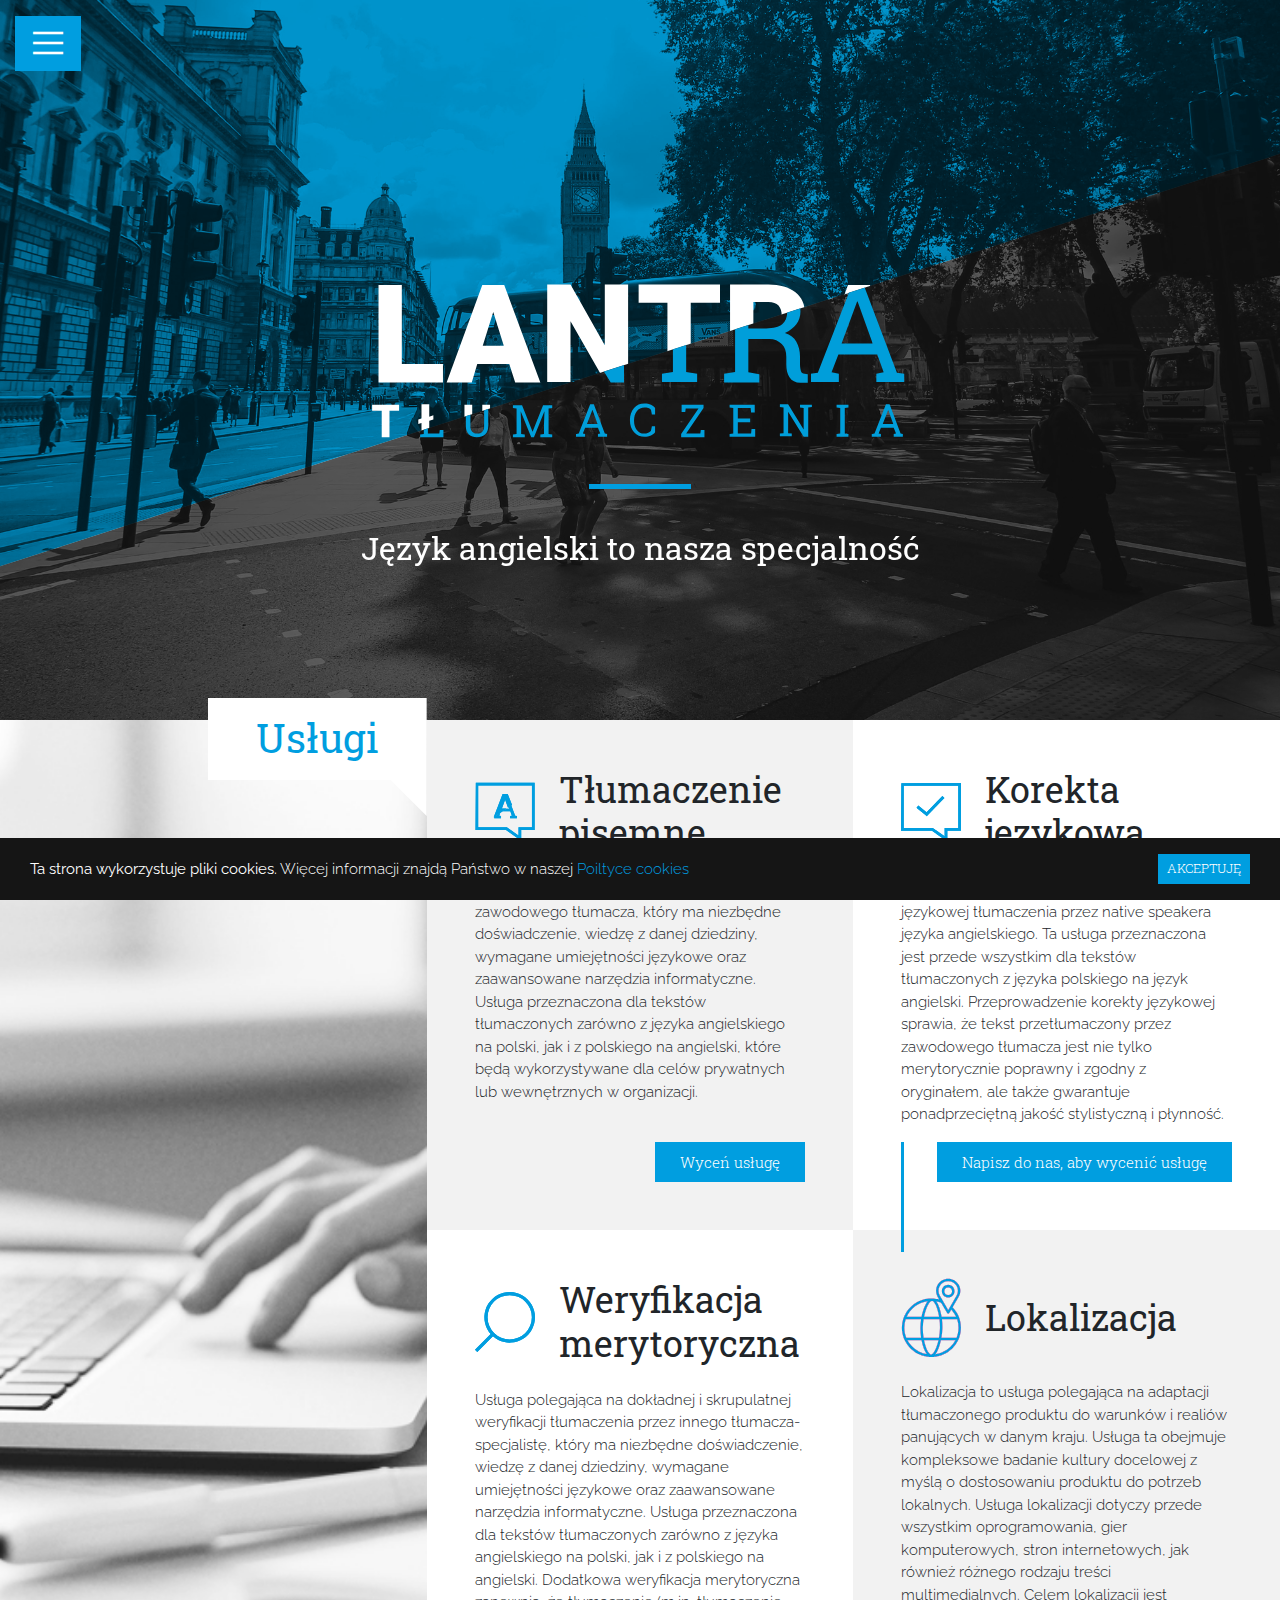
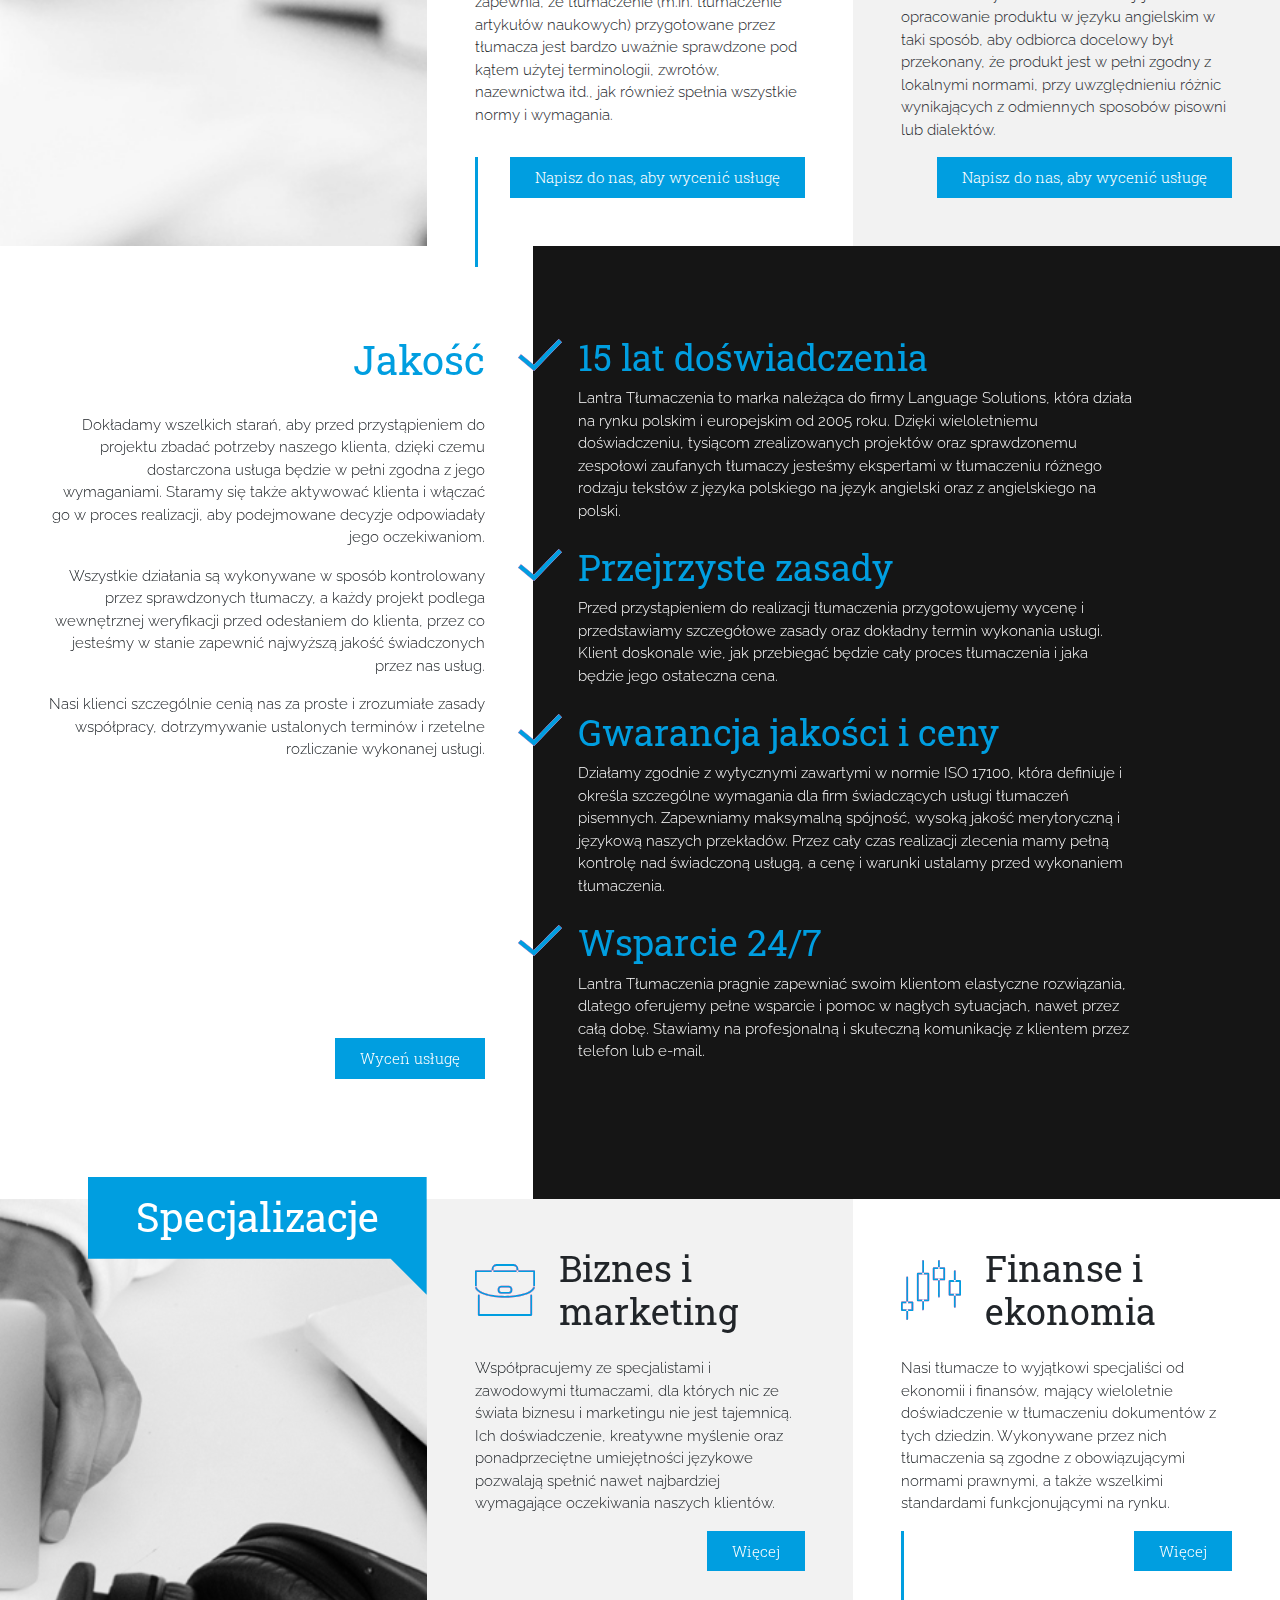
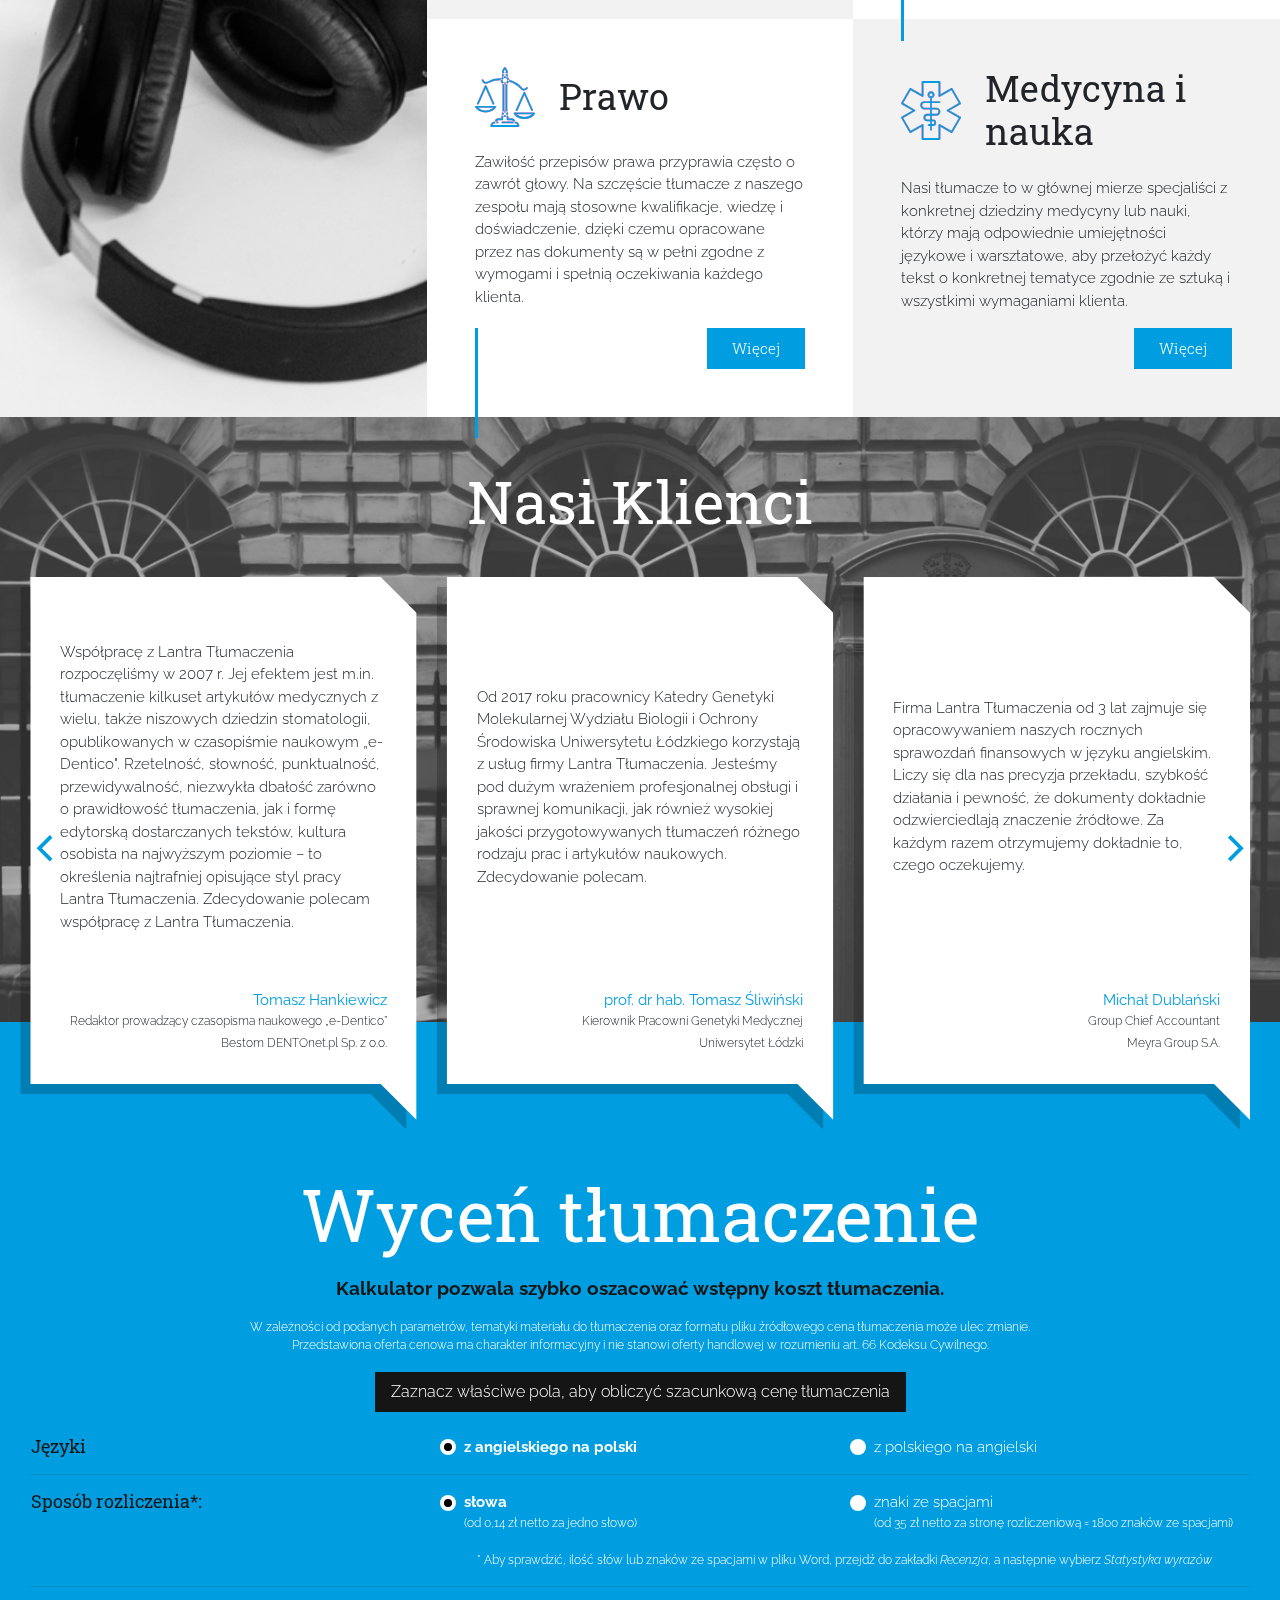
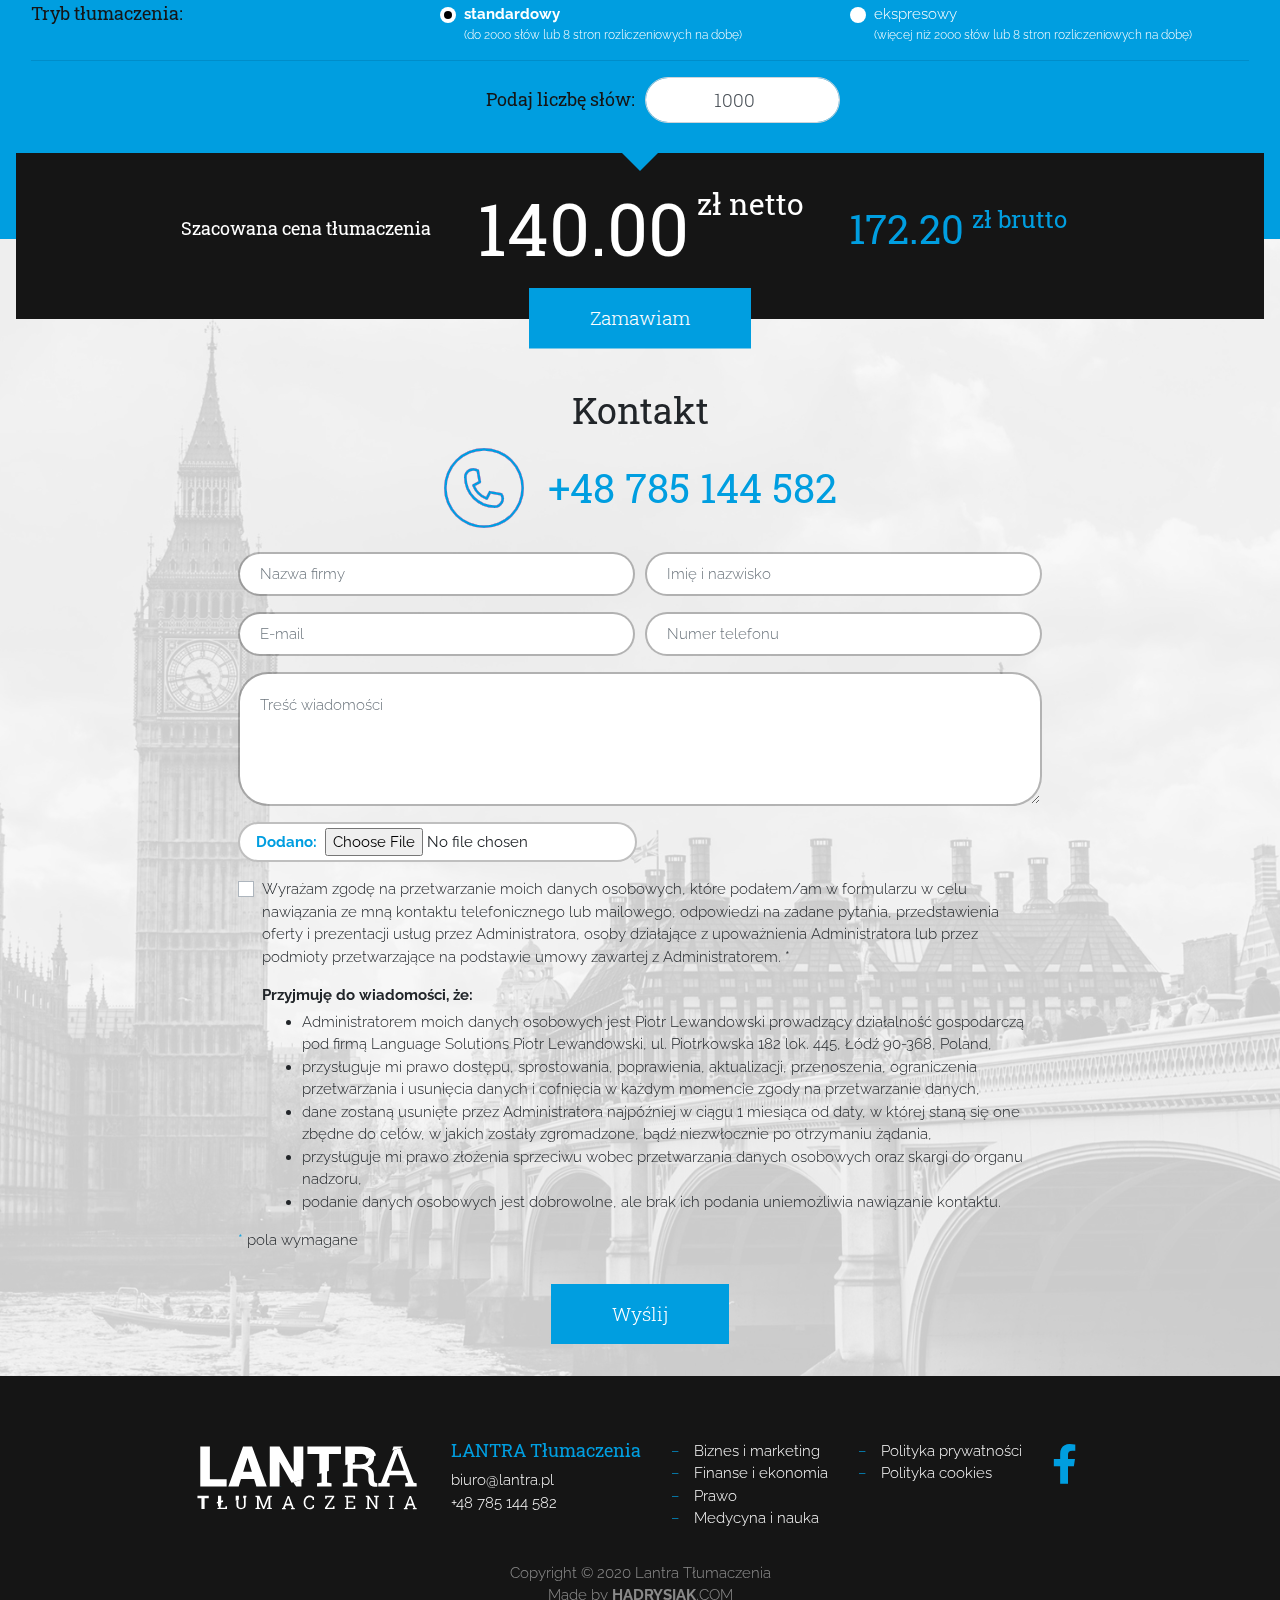
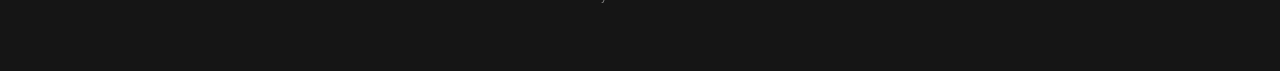
==== commit 8b8250da: "Update" ====
--- a/index.html
+++ b/index.html
@@ -56,10 +56,14 @@
                     </div>
                     <div class="overflow-hidden banner--bg" style="background: url(&quot;assets/img/banner.jpg&quot;) center / cover;">
                         <div class="container-fluid px-0">
-                            <div class="ratio ratio-16-9 ratio-lg-16-9 ratio-xl-2-1 svg">
+                            <div class="ratio ratio-4-3 ratio-sm-3-2 ratio-md-16-9 ratio-lg-16-9 ratio-xl-2-1 svg">
                                 <div>
                                     <div class="ratio">
-                                        <div><img class="banner-shapes" src="assets/img/banner-pl-shapes.svg"><img class="banner-text" src="assets/img/banner-pl-text.svg"></div>
+                                        <div><img class="banner-shapes" src="assets/img/banner-pl-shapes.svg"><img class="banner-text" src="assets/img/banner-pl-text.svg">
+                                            <div class="text-white banner-content">
+                                                <p class="h3">Język angielski to nasza specjalność<br></p>
+                                            </div>
+                                        </div>
                                     </div>
                                 </div>
                             </div>
--- a/assets/css/styles.min.css
+++ b/assets/css/styles.min.css
@@ -1 +1 @@
-.card-speech,.flickity-enabled{position:relative}.fancybox-button:focus,.flickity-enabled:focus{outline:0}.flickity-viewport{overflow:hidden;position:relative}.flickity-slider{position:absolute;width:100%;height:100%}.flickity-enabled.is-draggable{-webkit-tap-highlight-color:transparent;-webkit-user-select:none;-moz-user-select:none;-ms-user-select:none;user-select:none}.flickity-enabled.is-draggable .flickity-viewport{cursor:move;cursor:-webkit-grab;cursor:grab}.fancybox-is-grabbing .fancybox-content,.flickity-enabled.is-draggable .flickity-viewport.is-pointer-down{cursor:-webkit-grabbing;cursor:grabbing}.flickity-button{position:absolute;background:hsla(0,0%,100%,.75);border:none;color:#333}.flickity-button:hover{background:#fff;cursor:pointer}.flickity-button:focus{outline:0;box-shadow:0 0 0 5px #19f}.flickity-button:active{opacity:.6}.flickity-button:disabled{opacity:.3;cursor:auto;pointer-events:none}.flickity-button-icon{fill:currentColor}.flickity-prev-next-button{top:50%;width:44px;height:44px;border-radius:50%;transform:translateY(-50%)}.flickity-prev-next-button.previous{left:10px}.flickity-prev-next-button.next{right:10px}.flickity-rtl .flickity-prev-next-button.previous{left:auto;right:10px}.flickity-rtl .flickity-prev-next-button.next{right:auto;left:10px}.flickity-prev-next-button .flickity-button-icon{position:absolute;left:20%;top:20%;width:60%;height:60%}.flickity-page-dots{position:absolute;width:100%;bottom:-25px;padding:0;margin:0;list-style:none;text-align:center;line-height:1}.flickity-rtl .flickity-page-dots{direction:rtl}.flickity-page-dots .dot{display:inline-block;width:10px;height:10px;margin:0 8px;background:#333;border-radius:50%;opacity:.25;cursor:pointer}.flickity-page-dots .dot.is-selected{opacity:1}.fancybox-is-open .fancybox-stage,body.compensate-for-scrollbar{overflow:hidden}.fancybox-active{height:auto}.fancybox-is-hidden{left:-9999px;margin:0;position:absolute!important;top:-9999px;visibility:hidden}.fancybox-container{-webkit-backface-visibility:hidden;height:100%;left:0;outline:0;position:fixed;-webkit-tap-highlight-color:transparent;top:0;-ms-touch-action:manipulation;touch-action:manipulation;transform:translateZ(0);width:100%;z-index:99992}.fancybox-container *{box-sizing:border-box}.fancybox-bg,.fancybox-inner,.fancybox-outer,.fancybox-stage{bottom:0;left:0;position:absolute;right:0;top:0}.fancybox-outer{-webkit-overflow-scrolling:touch;overflow-y:auto}.fancybox-bg{background:#1e1e1e;opacity:0;transition-duration:inherit;transition-property:opacity;transition-timing-function:cubic-bezier(.47,0,.74,.71)}.fancybox-is-open .fancybox-bg{opacity:.9;transition-timing-function:cubic-bezier(.22,.61,.36,1)}.fancybox-caption,.fancybox-infobar,.fancybox-navigation .fancybox-button,.fancybox-toolbar{direction:ltr;opacity:0;position:absolute;transition:opacity .25s,visibility .25s;visibility:hidden;z-index:99997}.fancybox-show-caption .fancybox-caption,.fancybox-show-infobar .fancybox-infobar,.fancybox-show-nav .fancybox-navigation .fancybox-button,.fancybox-show-toolbar .fancybox-toolbar{opacity:1;transition:opacity .25s,visibility;visibility:visible}.fancybox-infobar{color:#ccc;font-size:13px;-webkit-font-smoothing:subpixel-antialiased;height:44px;left:0;line-height:44px;min-width:44px;mix-blend-mode:difference;padding:0 10px;pointer-events:none;top:0;-webkit-touch-callout:none;-webkit-user-select:none;-moz-user-select:none;-ms-user-select:none;user-select:none}.fancybox-toolbar{right:0;top:0}.fancybox-stage{direction:ltr;overflow:visible;transform:translateZ(0);z-index:99994}.fancybox-slide{-webkit-backface-visibility:hidden;display:none;height:100%;left:0;outline:0;overflow:auto;-webkit-overflow-scrolling:touch;padding:44px;position:absolute;text-align:center;top:0;transition-property:transform,opacity;white-space:normal;width:100%;z-index:99994}.fancybox-slide::before{content:'';display:inline-block;font-size:0;height:100%;vertical-align:middle;width:0}.fancybox-is-sliding .fancybox-slide,.fancybox-show-thumbs .fancybox-thumbs,.fancybox-slide--current,.fancybox-slide--next,.fancybox-slide--previous{display:block}.fancybox-slide--image{overflow:hidden;padding:44px 0}.fancybox-button--fsenter svg:nth-child(2),.fancybox-button--fsexit svg:nth-child(1),.fancybox-button--pause svg:nth-child(1),.fancybox-button--play svg:nth-child(2),.fancybox-is-scaling .fancybox-close-small,.fancybox-is-zoomable.fancybox-can-pan .fancybox-close-small,.fancybox-slide--image::before,.flickity--slider.hide--2>.flickity--item+.flickity--item,.flickity--slider.hide--arrows .flickity-prev-next-button,.flickity--slider.hide--nav .flickity-page-dots{display:none}.fancybox-slide--html{padding:6px}.fancybox-content{background:#fff;display:inline-block;margin:0;max-width:100%;overflow:auto;-webkit-overflow-scrolling:touch;padding:44px;position:relative;text-align:left;vertical-align:middle}.fancybox-slide--image .fancybox-content{animation-timing-function:cubic-bezier(.5,0,.14,1);-webkit-backface-visibility:hidden;background:0 0/100% 100% no-repeat;left:0;max-width:none;overflow:visible;padding:0;position:absolute;top:0;-ms-transform-origin:top left;transform-origin:top left;transition-property:transform,opacity;-webkit-user-select:none;-moz-user-select:none;-ms-user-select:none;user-select:none;z-index:99995}.fancybox-can-zoomOut .fancybox-content{cursor:zoom-out}.fancybox-can-zoomIn .fancybox-content{cursor:zoom-in}.fancybox-can-pan .fancybox-content,.fancybox-can-swipe .fancybox-content{cursor:-webkit-grab;cursor:grab}.fancybox-container [data-selectable=true]{cursor:text}.fancybox-image,.fancybox-spaceball{background:0 0;border:0;height:100%;left:0;margin:0;max-height:none;max-width:none;padding:0;position:absolute;top:0;-webkit-user-select:none;-moz-user-select:none;-ms-user-select:none;user-select:none;width:100%}.fancybox-spaceball{z-index:1}.fancybox-slide--iframe .fancybox-content,.fancybox-slide--map .fancybox-content,.fancybox-slide--pdf .fancybox-content,.fancybox-slide--video .fancybox-content{height:100%;overflow:visible;padding:0;width:100%}.fancybox-slide--video .fancybox-content{background:#000}.fancybox-slide--map .fancybox-content{background:#e5e3df}.fancybox-slide--iframe .fancybox-content{background:#fff}.fancybox-iframe,.fancybox-video{background:0 0;border:0;display:block;height:100%;margin:0;overflow:hidden;padding:0;width:100%}.fancybox-iframe{left:0;position:absolute;top:0}.fancybox-error{background:#fff;cursor:default;max-width:400px;padding:40px;width:100%}.fancybox-error p{color:#444;font-size:16px;line-height:20px;margin:0;padding:0}.fancybox-button{background:rgba(30,30,30,.6);border:0;border-radius:0;box-shadow:none;cursor:pointer;display:inline-block;height:44px;margin:0;padding:10px;position:relative;transition:color .2s;vertical-align:top;visibility:inherit;width:44px}.fancybox-button,.fancybox-button:link,.fancybox-button:visited{color:#ccc}.fancybox-button:hover{color:#fff}.fancybox-button.fancybox-focus{outline:dotted 1px}.fancybox-button[disabled],.fancybox-button[disabled]:hover{color:#888;cursor:default;outline:0}.fancybox-button div,.flickity--slider .flickity-slider{height:100%}.fancybox-button svg{display:block;height:100%;overflow:visible;position:relative;width:100%}.fancybox-button svg path{fill:currentColor;stroke-width:0}.fancybox-progress{background:#ff5268;height:2px;left:0;position:absolute;right:0;top:0;-ms-transform:scaleX(0);transform:scaleX(0);-ms-transform-origin:0;transform-origin:0;transition-property:transform;transition-timing-function:linear;z-index:99998}.fancybox-close-small{background:0 0;border:0;border-radius:0;color:#ccc;cursor:pointer;opacity:.8;padding:8px;position:absolute;right:-12px;top:-44px;z-index:401}.fancybox-close-small:hover{color:#fff;opacity:1}.fancybox-slide--html .fancybox-close-small{color:currentColor;padding:10px;right:0;top:0}.fancybox-slide--image.fancybox-is-scaling .fancybox-content{overflow:hidden}.fancybox-navigation .fancybox-button{background-clip:content-box;height:100px;opacity:0;position:absolute;top:calc(50% - 50px);width:70px}.fancybox-navigation .fancybox-button div{padding:7px}.fancybox-navigation .fancybox-button--arrow_left{left:0;left:env(safe-area-inset-left);padding:31px 26px 31px 6px}.fancybox-navigation .fancybox-button--arrow_right{padding:31px 6px 31px 26px;right:0;right:env(safe-area-inset-right)}.fancybox-caption{background:linear-gradient(to top,rgba(0,0,0,.85) 0,rgba(0,0,0,.3) 50%,rgba(0,0,0,.15) 65%,rgba(0,0,0,.075) 75.5%,rgba(0,0,0,.037) 82.85%,rgba(0,0,0,.019) 88%,rgba(0,0,0,0) 100%);bottom:0;color:#eee;font-size:14px;font-weight:400;left:0;line-height:1.5;padding:75px 44px 25px;pointer-events:none;right:0;text-align:center;z-index:99996}.fancybox-caption--separate{margin-top:-50px}.fancybox-caption__body{max-height:50vh;overflow:auto;pointer-events:all}.fancybox-caption a,.fancybox-caption a:link,.fancybox-caption a:visited{color:#ccc;text-decoration:none}.fancybox-caption a:hover{color:#fff;text-decoration:underline}.fancybox-loading{animation:1s linear infinite fancybox-rotate;background:0 0;border:4px solid #888;border-bottom-color:#fff;border-radius:50%;height:50px;left:50%;margin:-25px 0 0 -25px;opacity:.7;padding:0;position:absolute;top:50%;width:50px;z-index:99999}@keyframes fancybox-rotate{100%{transform:rotate(360deg)}}.fancybox-animated{transition-timing-function:cubic-bezier(0,0,.25,1)}.fancybox-fx-slide.fancybox-slide--previous{opacity:0;transform:translate3d(-100%,0,0)}.fancybox-fx-slide.fancybox-slide--next{opacity:0;transform:translate3d(100%,0,0)}.fancybox-fx-slide.fancybox-slide--current{opacity:1;transform:translate3d(0,0,0)}.fancybox-fx-fade.fancybox-slide--next,.fancybox-fx-fade.fancybox-slide--previous{opacity:0;transition-timing-function:cubic-bezier(.19,1,.22,1)}.fancybox-fx-fade.fancybox-slide--current{opacity:1}.fancybox-fx-zoom-in-out.fancybox-slide--previous{opacity:0;transform:scale3d(1.5,1.5,1.5)}.fancybox-fx-zoom-in-out.fancybox-slide--next{opacity:0;transform:scale3d(.5,.5,.5)}.fancybox-fx-zoom-in-out.fancybox-slide--current{opacity:1;transform:scale3d(1,1,1)}.fancybox-fx-rotate.fancybox-slide--previous{opacity:0;-ms-transform:rotate(-360deg);transform:rotate(-360deg)}.fancybox-fx-rotate.fancybox-slide--next{opacity:0;-ms-transform:rotate(360deg);transform:rotate(360deg)}.fancybox-fx-rotate.fancybox-slide--current{opacity:1;-ms-transform:rotate(0);transform:rotate(0)}.fancybox-fx-circular.fancybox-slide--previous{opacity:0;transform:scale3d(0,0,0) translate3d(-100%,0,0)}.fancybox-fx-circular.fancybox-slide--next{opacity:0;transform:scale3d(0,0,0) translate3d(100%,0,0)}.fancybox-fx-circular.fancybox-slide--current{opacity:1;transform:scale3d(1,1,1) translate3d(0,0,0)}.fancybox-fx-tube.fancybox-slide--previous{transform:translate3d(-100%,0,0) scale(.1) skew(-10deg)}.fancybox-fx-tube.fancybox-slide--next{transform:translate3d(100%,0,0) scale(.1) skew(10deg)}.fancybox-fx-tube.fancybox-slide--current{transform:translate3d(0,0,0) scale(1)}@media all and (max-height:576px){.fancybox-slide{padding-left:6px;padding-right:6px}.fancybox-slide--image{padding:6px 0}.fancybox-close-small{right:-6px}.fancybox-slide--image .fancybox-close-small{background:#4e4e4e;color:#f2f4f6;height:36px;opacity:1;padding:6px;right:0;top:0;width:36px}.fancybox-caption{padding-left:12px;padding-right:12px}}.fancybox-share{background:#f4f4f4;border-radius:3px;max-width:90%;padding:30px;text-align:center}.fancybox-share h1{color:#222;font-size:35px;font-weight:700;margin:0 0 20px}.fancybox-share p{margin:0;padding:0}.fancybox-share__button{border:0;border-radius:3px;display:inline-block;font-size:14px;font-weight:700;line-height:40px;margin:0 5px 10px;min-width:130px;padding:0 15px;text-decoration:none;transition:.2s;-webkit-user-select:none;-moz-user-select:none;-ms-user-select:none;user-select:none;white-space:nowrap}.fancybox-share__button:link,.fancybox-share__button:visited{color:#fff}.fancybox-share__button:hover{text-decoration:none}.fancybox-share__button--fb{background:#3b5998}.fancybox-share__button--fb:hover{background:#344e86}.fancybox-share__button--pt{background:#bd081d}.fancybox-share__button--pt:hover{background:#aa0719}.fancybox-share__button--tw{background:#1da1f2}.fancybox-share__button--tw:hover{background:#0d95e8}.fancybox-share__button svg{height:25px;margin-right:7px;position:relative;top:-1px;vertical-align:middle;width:25px}.fancybox-share__button svg path{fill:#fff}.fancybox-share__input{background:0 0;border:0;border-bottom:1px solid #d7d7d7;border-radius:0;color:#5d5b5b;font-size:14px;margin:10px 0 0;outline:0;padding:10px 15px;width:100%}.fancybox-thumbs{background:#ddd;bottom:0;display:none;margin:0;-webkit-overflow-scrolling:touch;-ms-overflow-style:-ms-autohiding-scrollbar;padding:2px 2px 4px;position:absolute;right:0;-webkit-tap-highlight-color:transparent;top:0;width:212px;z-index:99995}.fancybox-thumbs-x{overflow-x:auto;overflow-y:hidden}.fancybox-show-thumbs .fancybox-inner{right:212px}.fancybox-thumbs__list{font-size:0;height:100%;list-style:none;margin:0;overflow-x:hidden;overflow-y:auto;padding:0;position:relative;white-space:nowrap;width:100%}.fancybox-thumbs-x .fancybox-thumbs__list{overflow:hidden}.fancybox-thumbs-y .fancybox-thumbs__list::-webkit-scrollbar{width:7px}.fancybox-thumbs-y .fancybox-thumbs__list::-webkit-scrollbar-track{background:#fff;border-radius:10px;box-shadow:inset 0 0 6px rgba(0,0,0,.3)}.fancybox-thumbs-y .fancybox-thumbs__list::-webkit-scrollbar-thumb{background:#2a2a2a;border-radius:10px}.fancybox-thumbs__list a{-webkit-backface-visibility:hidden;backface-visibility:hidden;background-color:rgba(0,0,0,.1);background-position:center center;background-repeat:no-repeat;background-size:cover;cursor:pointer;float:left;height:75px;margin:2px;max-height:calc(100% - 8px);max-width:calc(50% - 4px);outline:0;overflow:hidden;padding:0;position:relative;-webkit-tap-highlight-color:transparent;width:100px}.fancybox-thumbs__list a::before{border:6px solid #ff5268;bottom:0;content:'';left:0;opacity:0;position:absolute;right:0;top:0;transition:.2s cubic-bezier(.25,.46,.45,.94);z-index:99991}.fancybox-thumbs__list a:focus::before{opacity:.5}.fancybox-thumbs__list a.fancybox-thumbs-active::before{opacity:1}@media all and (max-width:576px){.fancybox-thumbs{width:110px}.fancybox-show-thumbs .fancybox-inner{right:110px}.fancybox-thumbs__list a{max-width:calc(100% - 10px)}}.flickity-viewport{width:100%;height:100%}.flickity--slider.arrows--white .flickity-prev-next-button{border-radius:0;background:0 0}.flickity--slider.arrows--white .flickity-prev-next-button svg *{fill:#fff}.flickity--slider .flickity-slider>div{min-height:100%}#section__page__main__estimation form .custom-radio .custom-control-input~.custom-control-label::after,.flickity--slider .flickity-prev-next-button{background:0 0}.flickity--slider .flickity-prev-next-button svg path{fill:#009ee0}@media screen and (min-width:1366px){.flickity--slider .flickity-prev-next-button.previous{left:-45px}.flickity--slider .flickity-prev-next-button.next{right:-45px}.flickity--slider .flickity-prev-next-button svg path{fill:#fff}}.ratio{display:block;position:relative;width:100%}.ratio:after{content:"";display:block;padding-bottom:100%}.ratio>*{position:absolute;width:100%;height:100%;display:flex;justify-content:center;align-items:center}.ratio>*>.svg,.ratio>*>iframe,.ratio>*>img{position:absolute;width:100%;height:100%;left:0;top:0;object-fit:cover}.ratio.ratio-3-1:after{padding-bottom:calc(100% * 1 / 3)}.ratio.ratio-5-2:after{padding-bottom:calc(100% * 2 / 5)}.ratio.ratio-2-1:after{padding-bottom:calc(100% * 1 / 2)}.ratio.ratio-16-9:after{padding-bottom:calc(100% * 9 / 16)}.ratio.ratio-3-2:after{padding-bottom:calc(100% * 2 / 3)}.ratio.ratio-4-3:after{padding-bottom:calc(100% * 3 / 4)}.ratio.ratio-5-4:after{padding-bottom:calc(100% * 4 / 5)}.ratio.ratio-1-1:after{padding-bottom:calc(100% * 1 / 1)}.ratio.ratio-4-5:after{padding-bottom:calc(100% * 5 / 4)}.ratio.ratio-3-4:after{padding-bottom:calc(100% * 4 / 3)}.ratio.ratio-2-3:after{padding-bottom:calc(100% * 3 / 2)}.ratio.ratio-1-2:after{padding-bottom:calc(100% * 2 / 1)}@media (min-width:576px){.ratio-sm{display:block;position:relative;width:100%}.ratio-sm:after{content:"";display:block;padding-bottom:100%}.ratio-sm>*{position:absolute;width:100%;height:100%;display:flex;justify-content:center;align-items:center}.ratio-sm>*>.svg,.ratio-sm>*>iframe,.ratio-sm>*>img{position:absolute;width:100%;height:100%;left:0;top:0;object-fit:cover}.ratio-sm.ratio-sm-3-1:after,.ratio.ratio-sm-3-1:after{padding-bottom:calc(100% * 1 / 3)}.ratio-sm.ratio-sm-5-2:after,.ratio.ratio-sm-5-2:after{padding-bottom:calc(100% * 2 / 5)}.ratio-sm.ratio-sm-2-1:after,.ratio.ratio-sm-2-1:after{padding-bottom:calc(100% * 1 / 2)}.ratio-sm.ratio-sm-16-9:after,.ratio.ratio-sm-16-9:after{padding-bottom:calc(100% * 9 / 16)}.ratio-sm.ratio-sm-3-2:after,.ratio.ratio-sm-3-2:after{padding-bottom:calc(100% * 2 / 3)}.ratio-sm.ratio-sm-4-3:after,.ratio.ratio-sm-4-3:after{padding-bottom:calc(100% * 3 / 4)}.ratio-sm.ratio-sm-5-4:after,.ratio.ratio-sm-5-4:after{padding-bottom:calc(100% * 4 / 5)}.ratio-sm.ratio-sm-1-1:after,.ratio.ratio-sm-1-1:after{padding-bottom:calc(100% * 1 / 1)}.ratio-sm.ratio-sm-4-5:after,.ratio.ratio-sm-4-5:after{padding-bottom:calc(100% * 5 / 4)}.ratio-sm.ratio-sm-3-4:after,.ratio.ratio-sm-3-4:after{padding-bottom:calc(100% * 4 / 3)}.ratio-sm.ratio-sm-2-3:after,.ratio.ratio-sm-2-3:after{padding-bottom:calc(100% * 3 / 2)}.ratio-sm.ratio-sm-1-2:after,.ratio.ratio-sm-1-2:after{padding-bottom:calc(100% * 2 / 1)}}@media screen and (min-width:1200px){.ratio-xl{display:block;position:relative;width:100%}.ratio-xl:after{content:"";display:block;padding-bottom:100%}.ratio-xl>*{position:absolute;width:100%;height:100%;display:flex;justify-content:center;align-items:center}.ratio-xl>*>.svg,.ratio-xl>*>iframe,.ratio-xl>*>img{position:absolute;width:100%;height:100%;left:0;top:0;object-fit:cover}.ratio-lg.ratio-xl-3-1:after,.ratio-md.ratio-xl-3-1:after,.ratio-sm.ratio-xl-3-1:after,.ratio-xl.ratio-xl-3-1:after,.ratio.ratio-xl-3-1:after{padding-bottom:calc(100% * 1 / 3)}.ratio-lg.ratio-xl-5-2:after,.ratio-md.ratio-xl-5-2:after,.ratio-sm.ratio-xl-5-2:after,.ratio-xl.ratio-xl-5-2:after,.ratio.ratio-xl-5-2:after{padding-bottom:calc(100% * 2 / 5)}.ratio-lg.ratio-xl-2-1:after,.ratio-md.ratio-xl-2-1:after,.ratio-sm.ratio-xl-2-1:after,.ratio-xl.ratio-xl-2-1:after,.ratio.ratio-xl-2-1:after{padding-bottom:calc(100% * 1 / 2)}.ratio-lg.ratio-xl-16-9:after,.ratio-md.ratio-xl-16-9:after,.ratio-sm.ratio-xl-16-9:after,.ratio-xl.ratio-xl-16-9:after,.ratio.ratio-xl-16-9:after{padding-bottom:calc(100% * 9 / 16)}.ratio-lg.ratio-xl-3-2:after,.ratio-md.ratio-xl-3-2:after,.ratio-sm.ratio-xl-3-2:after,.ratio-xl.ratio-xl-3-2:after,.ratio.ratio-xl-3-2:after{padding-bottom:calc(100% * 2 / 3)}.ratio-lg.ratio-xl-4-3:after,.ratio-md.ratio-xl-4-3:after,.ratio-sm.ratio-xl-4-3:after,.ratio-xl.ratio-xl-4-3:after,.ratio.ratio-xl-4-3:after{padding-bottom:calc(100% * 3 / 4)}.ratio-lg.ratio-xl-5-4:after,.ratio-md.ratio-xl-5-4:after,.ratio-sm.ratio-xl-5-4:after,.ratio-xl.ratio-xl-5-4:after,.ratio.ratio-xl-5-4:after{padding-bottom:calc(100% * 4 / 5)}.ratio-lg.ratio-xl-1-1:after,.ratio-md.ratio-xl-1-1:after,.ratio-sm.ratio-xl-1-1:after,.ratio-xl.ratio-xl-1-1:after,.ratio.ratio-xl-1-1:after{padding-bottom:calc(100% * 1 / 1)}.ratio-lg.ratio-xl-4-5:after,.ratio-md.ratio-xl-4-5:after,.ratio-sm.ratio-xl-4-5:after,.ratio-xl.ratio-xl-4-5:after,.ratio.ratio-xl-4-5:after{padding-bottom:calc(100% * 5 / 4)}.ratio-lg.ratio-xl-3-4:after,.ratio-md.ratio-xl-3-4:after,.ratio-sm.ratio-xl-3-4:after,.ratio-xl.ratio-xl-3-4:after,.ratio.ratio-xl-3-4:after{padding-bottom:calc(100% * 4 / 3)}.ratio-lg.ratio-xl-2-3:after,.ratio-md.ratio-xl-2-3:after,.ratio-sm.ratio-xl-2-3:after,.ratio-xl.ratio-xl-2-3:after,.ratio.ratio-xl-2-3:after{padding-bottom:calc(100% * 3 / 2)}.ratio-lg.ratio-xl-1-2:after,.ratio-md.ratio-xl-1-2:after,.ratio-sm.ratio-xl-1-2:after,.ratio-xl.ratio-xl-1-2:after,.ratio.ratio-xl-1-2:after{padding-bottom:calc(100% * 2 / 1)}}.font-weight--100{font-weight:100}.font-weight--200{font-weight:200}.font-weight--300{font-weight:300}.font-weight--400{font-weight:400}.font-weight--500{font-weight:500}.font-weight--600{font-weight:600}.font-weight--700{font-weight:700}.font-weight--800{font-weight:800}.font-weight--900{font-weight:900}.opacity--0{opacity:0}.opacity--1{opacity:.01}.opacity--2{opacity:.02}.opacity--3{opacity:.03}.opacity--4{opacity:.04}.opacity--5{opacity:.05}.opacity--6{opacity:.06}.opacity--7{opacity:.07}.opacity--8{opacity:.08}.opacity--9{opacity:.09}.opacity--10{opacity:.1}.opacity--11{opacity:.11}.opacity--12{opacity:.12}.opacity--13{opacity:.13}.opacity--14{opacity:.14}.opacity--15{opacity:.15}.opacity--16{opacity:.16}.opacity--17{opacity:.17}.opacity--18{opacity:.18}.opacity--19{opacity:.19}.opacity--20{opacity:.2}.opacity--21{opacity:.21}.opacity--22{opacity:.22}.opacity--23{opacity:.23}.opacity--24{opacity:.24}.opacity--25{opacity:.25}.opacity--26{opacity:.26}.opacity--27{opacity:.27}.opacity--28{opacity:.28}.opacity--29{opacity:.29}.opacity--30{opacity:.3}.opacity--31{opacity:.31}.opacity--32{opacity:.32}.opacity--33{opacity:.33}.opacity--34{opacity:.34}.opacity--35{opacity:.35}.opacity--36{opacity:.36}.opacity--37{opacity:.37}.opacity--38{opacity:.38}.opacity--39{opacity:.39}.opacity--40{opacity:.4}.opacity--41{opacity:.41}.opacity--42{opacity:.42}.opacity--43{opacity:.43}.opacity--44{opacity:.44}.opacity--45{opacity:.45}.opacity--46{opacity:.46}.opacity--47{opacity:.47}.opacity--48{opacity:.48}.opacity--49{opacity:.49}.opacity--50{opacity:.5}.opacity--51{opacity:.51}.opacity--52{opacity:.52}.opacity--53{opacity:.53}.opacity--54{opacity:.54}.opacity--55{opacity:.55}.opacity--56{opacity:.56}.opacity--57{opacity:.57}.opacity--58{opacity:.58}.opacity--59{opacity:.59}.opacity--60{opacity:.6}.opacity--61{opacity:.61}.opacity--62{opacity:.62}.opacity--63{opacity:.63}.opacity--64{opacity:.64}.opacity--65{opacity:.65}.opacity--66{opacity:.66}.opacity--67{opacity:.67}.opacity--68{opacity:.68}.opacity--69{opacity:.69}.opacity--70{opacity:.7}.opacity--71{opacity:.71}.opacity--72{opacity:.72}.opacity--73{opacity:.73}.opacity--74{opacity:.74}.opacity--75{opacity:.75}.opacity--76{opacity:.76}.opacity--77{opacity:.77}.opacity--78{opacity:.78}.opacity--79{opacity:.79}.opacity--80{opacity:.8}.opacity--81{opacity:.81}.opacity--82{opacity:.82}.opacity--83{opacity:.83}.opacity--84{opacity:.84}.opacity--85{opacity:.85}.opacity--86{opacity:.86}.opacity--87{opacity:.87}.opacity--88{opacity:.88}.opacity--89{opacity:.89}.opacity--90{opacity:.9}.opacity--91{opacity:.91}.opacity--92{opacity:.92}.opacity--93{opacity:.93}.opacity--94{opacity:.94}.opacity--95{opacity:.95}.opacity--96{opacity:.96}.opacity--97{opacity:.97}.opacity--98{opacity:.98}.opacity--99{opacity:.99}.opacity--100{opacity:1}.min--width--0{min-width:0!important}.min--height--0{min-height:0!important}.width--0{width:0!important}.height--0{height:0}.max--width--0{max-width:0!important}.max--width--0.svg{display:block;width:100%}.max--height--0{max-height:0!important}.max--height--0.svg{display:block;height:100%}.p--0,.pl--0,.px--0{padding-left:0}.p--0,.pr--0,.px--0{padding-right:0}.p--0,.pt--0,.py--0{padding-top:0}.p--0,.pb--0,.py--0{padding-bottom:0}.m--0,.ml--0,.mx--0{margin-left:0}.m--0,.mr--0,.mx--0{margin-right:0}.m--0,.mt--0,.my--0{margin-top:0}.m--0,.mb--0,.my--0{margin-bottom:0}.m--reverse--0,.ml--reverse--0,.mx--reverse--0{margin-left:0}.m--reverse--0,.mr--reverse--0,.mx--reverse--0{margin-right:0}.m--reverse--0,.mt--reverse--0,.my--reverse--0{margin-top:0}.m--reverse--0,.mb--reverse--0,.my--reverse--0{margin-bottom:0}.top--0{top:0}.right--0{right:0}.bottom--0{bottom:0}.left--0{left:0}.top--reverse--0{top:0}.right--reverse--0{right:0}.bottom--reverse--0{bottom:0}.left--reverse--0{left:0}.z-index--0,.z-index--reverse--0{z-index:0}.border--0{border-width:0!important}.border-radius--0{border-radius:0!important}.min--width--1{min-width:1px!important}.min--height--1{min-height:1px!important}.width--1{width:1px!important}.height--1{height:1px}.max--width--1{max-width:1px!important}.max--width--1.svg{display:block;width:100%}.max--height--1{max-height:1px!important}.max--height--1.svg{display:block;height:100%}.p--1,.pl--1,.px--1{padding-left:1px}.p--1,.pr--1,.px--1{padding-right:1px}.p--1,.pt--1,.py--1{padding-top:1px}.p--1,.pb--1,.py--1{padding-bottom:1px}.m--1,.ml--1,.mx--1{margin-left:1px}.m--1,.mr--1,.mx--1{margin-right:1px}.m--1,.mt--1,.my--1{margin-top:1px}.m--1,.mb--1,.my--1{margin-bottom:1px}.m--reverse--1,.ml--reverse--1,.mx--reverse--1{margin-left:-1px}.m--reverse--1,.mr--reverse--1,.mx--reverse--1{margin-right:-1px}.m--reverse--1,.mt--reverse--1,.my--reverse--1{margin-top:-1px}.m--reverse--1,.mb--reverse--1,.my--reverse--1{margin-bottom:-1px}.top--1{top:1px}.right--1{right:1px}.bottom--1{bottom:1px}.left--1{left:1px}.top--reverse--1{top:-1px}.right--reverse--1{right:-1px}.bottom--reverse--1{bottom:-1px}.left--reverse--1{left:-1px}.z-index--1{z-index:1}.z-index--reverse--1{z-index:-1}.border--1{border-width:1px!important}.border-radius--1{border-radius:1px!important}.min--width--2{min-width:2px!important}.min--height--2{min-height:2px!important}.width--2{width:2px!important}.height--2{height:2px}.max--width--2{max-width:2px!important}.max--width--2.svg{display:block;width:100%}.max--height--2{max-height:2px!important}.max--height--2.svg{display:block;height:100%}.p--2,.pl--2,.px--2{padding-left:2px}.p--2,.pr--2,.px--2{padding-right:2px}.p--2,.pt--2,.py--2{padding-top:2px}.p--2,.pb--2,.py--2{padding-bottom:2px}.m--2,.ml--2,.mx--2{margin-left:2px}.m--2,.mr--2,.mx--2{margin-right:2px}.m--2,.mt--2,.my--2{margin-top:2px}.m--2,.mb--2,.my--2{margin-bottom:2px}.m--reverse--2,.ml--reverse--2,.mx--reverse--2{margin-left:-2px}.m--reverse--2,.mr--reverse--2,.mx--reverse--2{margin-right:-2px}.m--reverse--2,.mt--reverse--2,.my--reverse--2{margin-top:-2px}.m--reverse--2,.mb--reverse--2,.my--reverse--2{margin-bottom:-2px}.top--2{top:2px}.right--2{right:2px}.bottom--2{bottom:2px}.left--2{left:2px}.top--reverse--2{top:-2px}.right--reverse--2{right:-2px}.bottom--reverse--2{bottom:-2px}.left--reverse--2{left:-2px}.z-index--2{z-index:2}.z-index--reverse--2{z-index:-2}.border--2{border-width:2px!important}.border-radius--2{border-radius:2px!important}.min--width--3{min-width:3px!important}.min--height--3{min-height:3px!important}.width--3{width:3px!important}.height--3{height:3px}.max--width--3{max-width:3px!important}.max--width--3.svg{display:block;width:100%}.max--height--3{max-height:3px!important}.max--height--3.svg{display:block;height:100%}.p--3,.pl--3,.px--3{padding-left:3px}.p--3,.pr--3,.px--3{padding-right:3px}.p--3,.pt--3,.py--3{padding-top:3px}.p--3,.pb--3,.py--3{padding-bottom:3px}.m--3,.ml--3,.mx--3{margin-left:3px}.m--3,.mr--3,.mx--3{margin-right:3px}.m--3,.mt--3,.my--3{margin-top:3px}.m--3,.mb--3,.my--3{margin-bottom:3px}.m--reverse--3,.ml--reverse--3,.mx--reverse--3{margin-left:-3px}.m--reverse--3,.mr--reverse--3,.mx--reverse--3{margin-right:-3px}.m--reverse--3,.mt--reverse--3,.my--reverse--3{margin-top:-3px}.m--reverse--3,.mb--reverse--3,.my--reverse--3{margin-bottom:-3px}.top--3{top:3px}.right--3{right:3px}.bottom--3{bottom:3px}.left--3{left:3px}.top--reverse--3{top:-3px}.right--reverse--3{right:-3px}.bottom--reverse--3{bottom:-3px}.left--reverse--3{left:-3px}.z-index--3{z-index:3}.z-index--reverse--3{z-index:-3}.border--3{border-width:3px!important}.border-radius--3{border-radius:3px!important}.min--width--4{min-width:4px!important}.min--height--4{min-height:4px!important}.width--4{width:4px!important}.height--4{height:4px}.max--width--4{max-width:4px!important}.max--width--4.svg{display:block;width:100%}.max--height--4{max-height:4px!important}.max--height--4.svg{display:block;height:100%}.p--4,.pl--4,.px--4{padding-left:4px}.p--4,.pr--4,.px--4{padding-right:4px}.p--4,.pt--4,.py--4{padding-top:4px}.p--4,.pb--4,.py--4{padding-bottom:4px}.m--4,.ml--4,.mx--4{margin-left:4px}.m--4,.mr--4,.mx--4{margin-right:4px}.m--4,.mt--4,.my--4{margin-top:4px}.m--4,.mb--4,.my--4{margin-bottom:4px}.m--reverse--4,.ml--reverse--4,.mx--reverse--4{margin-left:-4px}.m--reverse--4,.mr--reverse--4,.mx--reverse--4{margin-right:-4px}.m--reverse--4,.mt--reverse--4,.my--reverse--4{margin-top:-4px}.m--reverse--4,.mb--reverse--4,.my--reverse--4{margin-bottom:-4px}.top--4{top:4px}.right--4{right:4px}.bottom--4{bottom:4px}.left--4{left:4px}.top--reverse--4{top:-4px}.right--reverse--4{right:-4px}.bottom--reverse--4{bottom:-4px}.left--reverse--4{left:-4px}.z-index--4{z-index:4}.z-index--reverse--4{z-index:-4}.border--4{border-width:4px!important}.border-radius--4{border-radius:4px!important}.min--width--5{min-width:5px!important}.min--height--5{min-height:5px!important}.width--5{width:5px!important}.height--5{height:5px}.max--width--5{max-width:5px!important}.max--width--5.svg{display:block;width:100%}.max--height--5{max-height:5px!important}.max--height--5.svg{display:block;height:100%}.p--5,.pl--5,.px--5{padding-left:5px}.p--5,.pr--5,.px--5{padding-right:5px}.p--5,.pt--5,.py--5{padding-top:5px}.p--5,.pb--5,.py--5{padding-bottom:5px}.m--5,.ml--5,.mx--5{margin-left:5px}.m--5,.mr--5,.mx--5{margin-right:5px}.m--5,.mt--5,.my--5{margin-top:5px}.m--5,.mb--5,.my--5{margin-bottom:5px}.m--reverse--5,.ml--reverse--5,.mx--reverse--5{margin-left:-5px}.m--reverse--5,.mr--reverse--5,.mx--reverse--5{margin-right:-5px}.m--reverse--5,.mt--reverse--5,.my--reverse--5{margin-top:-5px}.m--reverse--5,.mb--reverse--5,.my--reverse--5{margin-bottom:-5px}.top--5{top:5px}.right--5{right:5px}.bottom--5{bottom:5px}.left--5{left:5px}.top--reverse--5{top:-5px}.right--reverse--5{right:-5px}.bottom--reverse--5{bottom:-5px}.left--reverse--5{left:-5px}.z-index--5{z-index:5}.z-index--reverse--5{z-index:-5}.border--5{border-width:5px!important}.border-radius--5{border-radius:5px!important}.min--width--6{min-width:6px!important}.min--height--6{min-height:6px!important}.width--6{width:6px!important}.height--6{height:6px}.max--width--6{max-width:6px!important}.max--width--6.svg{display:block;width:100%}.max--height--6{max-height:6px!important}.max--height--6.svg{display:block;height:100%}.p--6,.pl--6,.px--6{padding-left:6px}.p--6,.pr--6,.px--6{padding-right:6px}.p--6,.pt--6,.py--6{padding-top:6px}.p--6,.pb--6,.py--6{padding-bottom:6px}.m--6,.ml--6,.mx--6{margin-left:6px}.m--6,.mr--6,.mx--6{margin-right:6px}.m--6,.mt--6,.my--6{margin-top:6px}.m--6,.mb--6,.my--6{margin-bottom:6px}.m--reverse--6,.ml--reverse--6,.mx--reverse--6{margin-left:-6px}.m--reverse--6,.mr--reverse--6,.mx--reverse--6{margin-right:-6px}.m--reverse--6,.mt--reverse--6,.my--reverse--6{margin-top:-6px}.m--reverse--6,.mb--reverse--6,.my--reverse--6{margin-bottom:-6px}.top--6{top:6px}.right--6{right:6px}.bottom--6{bottom:6px}.left--6{left:6px}.top--reverse--6{top:-6px}.right--reverse--6{right:-6px}.bottom--reverse--6{bottom:-6px}.left--reverse--6{left:-6px}.z-index--6{z-index:6}.z-index--reverse--6{z-index:-6}.border--6{border-width:6px!important}.border-radius--6{border-radius:6px!important}.min--width--7{min-width:7px!important}.min--height--7{min-height:7px!important}.width--7{width:7px!important}.height--7{height:7px}.max--width--7{max-width:7px!important}.max--width--7.svg{display:block;width:100%}.max--height--7{max-height:7px!important}.max--height--7.svg{display:block;height:100%}.p--7,.pl--7,.px--7{padding-left:7px}.p--7,.pr--7,.px--7{padding-right:7px}.p--7,.pt--7,.py--7{padding-top:7px}.p--7,.pb--7,.py--7{padding-bottom:7px}.m--7,.ml--7,.mx--7{margin-left:7px}.m--7,.mr--7,.mx--7{margin-right:7px}.m--7,.mt--7,.my--7{margin-top:7px}.m--7,.mb--7,.my--7{margin-bottom:7px}.m--reverse--7,.ml--reverse--7,.mx--reverse--7{margin-left:-7px}.m--reverse--7,.mr--reverse--7,.mx--reverse--7{margin-right:-7px}.m--reverse--7,.mt--reverse--7,.my--reverse--7{margin-top:-7px}.m--reverse--7,.mb--reverse--7,.my--reverse--7{margin-bottom:-7px}.top--7{top:7px}.right--7{right:7px}.bottom--7{bottom:7px}.left--7{left:7px}.top--reverse--7{top:-7px}.right--reverse--7{right:-7px}.bottom--reverse--7{bottom:-7px}.left--reverse--7{left:-7px}.z-index--7{z-index:7}.z-index--reverse--7{z-index:-7}.border--7{border-width:7px!important}.border-radius--7{border-radius:7px!important}.min--width--8{min-width:8px!important}.min--height--8{min-height:8px!important}.width--8{width:8px!important}.height--8{height:8px}.max--width--8{max-width:8px!important}.max--width--8.svg{display:block;width:100%}.max--height--8{max-height:8px!important}.max--height--8.svg{display:block;height:100%}.p--8,.pl--8,.px--8{padding-left:8px}.p--8,.pr--8,.px--8{padding-right:8px}.p--8,.pt--8,.py--8{padding-top:8px}.p--8,.pb--8,.py--8{padding-bottom:8px}.m--8,.ml--8,.mx--8{margin-left:8px}.m--8,.mr--8,.mx--8{margin-right:8px}.m--8,.mt--8,.my--8{margin-top:8px}.m--8,.mb--8,.my--8{margin-bottom:8px}.m--reverse--8,.ml--reverse--8,.mx--reverse--8{margin-left:-8px}.m--reverse--8,.mr--reverse--8,.mx--reverse--8{margin-right:-8px}.m--reverse--8,.mt--reverse--8,.my--reverse--8{margin-top:-8px}.m--reverse--8,.mb--reverse--8,.my--reverse--8{margin-bottom:-8px}.top--8{top:8px}.right--8{right:8px}.bottom--8{bottom:8px}.left--8{left:8px}.top--reverse--8{top:-8px}.right--reverse--8{right:-8px}.bottom--reverse--8{bottom:-8px}.left--reverse--8{left:-8px}.z-index--8{z-index:8}.z-index--reverse--8{z-index:-8}.border--8{border-width:8px!important}.border-radius--8{border-radius:8px!important}.min--width--9{min-width:9px!important}.min--height--9{min-height:9px!important}.width--9{width:9px!important}.height--9{height:9px}.max--width--9{max-width:9px!important}.max--width--9.svg{display:block;width:100%}.max--height--9{max-height:9px!important}.max--height--9.svg{display:block;height:100%}.p--9,.pl--9,.px--9{padding-left:9px}.p--9,.pr--9,.px--9{padding-right:9px}.p--9,.pt--9,.py--9{padding-top:9px}.p--9,.pb--9,.py--9{padding-bottom:9px}.m--9,.ml--9,.mx--9{margin-left:9px}.m--9,.mr--9,.mx--9{margin-right:9px}.m--9,.mt--9,.my--9{margin-top:9px}.m--9,.mb--9,.my--9{margin-bottom:9px}.m--reverse--9,.ml--reverse--9,.mx--reverse--9{margin-left:-9px}.m--reverse--9,.mr--reverse--9,.mx--reverse--9{margin-right:-9px}.m--reverse--9,.mt--reverse--9,.my--reverse--9{margin-top:-9px}.m--reverse--9,.mb--reverse--9,.my--reverse--9{margin-bottom:-9px}.top--9{top:9px}.right--9{right:9px}.bottom--9{bottom:9px}.left--9{left:9px}.top--reverse--9{top:-9px}.right--reverse--9{right:-9px}.bottom--reverse--9{bottom:-9px}.left--reverse--9{left:-9px}.z-index--9{z-index:9}.z-index--reverse--9{z-index:-9}.border--9{border-width:9px!important}.border-radius--9{border-radius:9px!important}.min--width--10{min-width:10px!important}.min--height--10{min-height:10px!important}.width--10{width:10px!important}.height--10{height:10px}.max--width--10{max-width:10px!important}.max--width--10.svg{display:block;width:100%}.max--height--10{max-height:10px!important}.max--height--10.svg{display:block;height:100%}.p--10,.pl--10,.px--10{padding-left:10px}.p--10,.pr--10,.px--10{padding-right:10px}.p--10,.pt--10,.py--10{padding-top:10px}.p--10,.pb--10,.py--10{padding-bottom:10px}.m--10,.ml--10,.mx--10{margin-left:10px}.m--10,.mr--10,.mx--10{margin-right:10px}.m--10,.mt--10,.my--10{margin-top:10px}.m--10,.mb--10,.my--10{margin-bottom:10px}.m--reverse--10,.ml--reverse--10,.mx--reverse--10{margin-left:-10px}.m--reverse--10,.mr--reverse--10,.mx--reverse--10{margin-right:-10px}.m--reverse--10,.mt--reverse--10,.my--reverse--10{margin-top:-10px}.m--reverse--10,.mb--reverse--10,.my--reverse--10{margin-bottom:-10px}.top--10{top:10px}.right--10{right:10px}.bottom--10{bottom:10px}.left--10{left:10px}.top--reverse--10{top:-10px}.right--reverse--10{right:-10px}.bottom--reverse--10{bottom:-10px}.left--reverse--10{left:-10px}.z-index--10{z-index:10}.z-index--reverse--10{z-index:-10}.border--10{border-width:10px!important}.border-radius--10{border-radius:10px!important}.min--width--11{min-width:11px!important}.min--height--11{min-height:11px!important}.width--11{width:11px!important}.height--11{height:11px}.max--width--11{max-width:11px!important}.max--width--11.svg{display:block;width:100%}.max--height--11{max-height:11px!important}.max--height--11.svg{display:block;height:100%}.p--11,.pl--11,.px--11{padding-left:11px}.p--11,.pr--11,.px--11{padding-right:11px}.p--11,.pt--11,.py--11{padding-top:11px}.p--11,.pb--11,.py--11{padding-bottom:11px}.m--11,.ml--11,.mx--11{margin-left:11px}.m--11,.mr--11,.mx--11{margin-right:11px}.m--11,.mt--11,.my--11{margin-top:11px}.m--11,.mb--11,.my--11{margin-bottom:11px}.m--reverse--11,.ml--reverse--11,.mx--reverse--11{margin-left:-11px}.m--reverse--11,.mr--reverse--11,.mx--reverse--11{margin-right:-11px}.m--reverse--11,.mt--reverse--11,.my--reverse--11{margin-top:-11px}.m--reverse--11,.mb--reverse--11,.my--reverse--11{margin-bottom:-11px}.top--11{top:11px}.right--11{right:11px}.bottom--11{bottom:11px}.left--11{left:11px}.top--reverse--11{top:-11px}.right--reverse--11{right:-11px}.bottom--reverse--11{bottom:-11px}.left--reverse--11{left:-11px}.z-index--11{z-index:11}.z-index--reverse--11{z-index:-11}.border--11{border-width:11px!important}.border-radius--11{border-radius:11px!important}.min--width--12{min-width:12px!important}.min--height--12{min-height:12px!important}.width--12{width:12px!important}.height--12{height:12px}.max--width--12{max-width:12px!important}.max--width--12.svg{display:block;width:100%}.max--height--12{max-height:12px!important}.max--height--12.svg{display:block;height:100%}.p--12,.pl--12,.px--12{padding-left:12px}.p--12,.pr--12,.px--12{padding-right:12px}.p--12,.pt--12,.py--12{padding-top:12px}.p--12,.pb--12,.py--12{padding-bottom:12px}.m--12,.ml--12,.mx--12{margin-left:12px}.m--12,.mr--12,.mx--12{margin-right:12px}.m--12,.mt--12,.my--12{margin-top:12px}.m--12,.mb--12,.my--12{margin-bottom:12px}.m--reverse--12,.ml--reverse--12,.mx--reverse--12{margin-left:-12px}.m--reverse--12,.mr--reverse--12,.mx--reverse--12{margin-right:-12px}.m--reverse--12,.mt--reverse--12,.my--reverse--12{margin-top:-12px}.m--reverse--12,.mb--reverse--12,.my--reverse--12{margin-bottom:-12px}.top--12{top:12px}.right--12{right:12px}.bottom--12{bottom:12px}.left--12{left:12px}.top--reverse--12{top:-12px}.right--reverse--12{right:-12px}.bottom--reverse--12{bottom:-12px}.left--reverse--12{left:-12px}.z-index--12{z-index:12}.z-index--reverse--12{z-index:-12}.border--12{border-width:12px!important}.border-radius--12{border-radius:12px!important}.min--width--13{min-width:13px!important}.min--height--13{min-height:13px!important}.width--13{width:13px!important}.height--13{height:13px}.max--width--13{max-width:13px!important}.max--width--13.svg{display:block;width:100%}.max--height--13{max-height:13px!important}.max--height--13.svg{display:block;height:100%}.p--13,.pl--13,.px--13{padding-left:13px}.p--13,.pr--13,.px--13{padding-right:13px}.p--13,.pt--13,.py--13{padding-top:13px}.p--13,.pb--13,.py--13{padding-bottom:13px}.m--13,.ml--13,.mx--13{margin-left:13px}.m--13,.mr--13,.mx--13{margin-right:13px}.m--13,.mt--13,.my--13{margin-top:13px}.m--13,.mb--13,.my--13{margin-bottom:13px}.m--reverse--13,.ml--reverse--13,.mx--reverse--13{margin-left:-13px}.m--reverse--13,.mr--reverse--13,.mx--reverse--13{margin-right:-13px}.m--reverse--13,.mt--reverse--13,.my--reverse--13{margin-top:-13px}.m--reverse--13,.mb--reverse--13,.my--reverse--13{margin-bottom:-13px}.top--13{top:13px}.right--13{right:13px}.bottom--13{bottom:13px}.left--13{left:13px}.top--reverse--13{top:-13px}.right--reverse--13{right:-13px}.bottom--reverse--13{bottom:-13px}.left--reverse--13{left:-13px}.z-index--13{z-index:13}.z-index--reverse--13{z-index:-13}.border--13{border-width:13px!important}.border-radius--13{border-radius:13px!important}.min--width--14{min-width:14px!important}.min--height--14{min-height:14px!important}.width--14{width:14px!important}.height--14{height:14px}.max--width--14{max-width:14px!important}.max--width--14.svg{display:block;width:100%}.max--height--14{max-height:14px!important}.max--height--14.svg{display:block;height:100%}.p--14,.pl--14,.px--14{padding-left:14px}.p--14,.pr--14,.px--14{padding-right:14px}.p--14,.pt--14,.py--14{padding-top:14px}.p--14,.pb--14,.py--14{padding-bottom:14px}.m--14,.ml--14,.mx--14{margin-left:14px}.m--14,.mr--14,.mx--14{margin-right:14px}.m--14,.mt--14,.my--14{margin-top:14px}.m--14,.mb--14,.my--14{margin-bottom:14px}.m--reverse--14,.ml--reverse--14,.mx--reverse--14{margin-left:-14px}.m--reverse--14,.mr--reverse--14,.mx--reverse--14{margin-right:-14px}.m--reverse--14,.mt--reverse--14,.my--reverse--14{margin-top:-14px}.m--reverse--14,.mb--reverse--14,.my--reverse--14{margin-bottom:-14px}.top--14{top:14px}.right--14{right:14px}.bottom--14{bottom:14px}.left--14{left:14px}.top--reverse--14{top:-14px}.right--reverse--14{right:-14px}.bottom--reverse--14{bottom:-14px}.left--reverse--14{left:-14px}.z-index--14{z-index:14}.z-index--reverse--14{z-index:-14}.border--14{border-width:14px!important}.border-radius--14{border-radius:14px!important}.min--width--15{min-width:15px!important}.min--height--15{min-height:15px!important}.width--15{width:15px!important}.height--15{height:15px}.max--width--15{max-width:15px!important}.max--width--15.svg{display:block;width:100%}.max--height--15{max-height:15px!important}.max--height--15.svg{display:block;height:100%}.p--15,.pl--15,.px--15{padding-left:15px}.p--15,.pr--15,.px--15{padding-right:15px}.p--15,.pt--15,.py--15{padding-top:15px}.p--15,.pb--15,.py--15{padding-bottom:15px}.m--15,.ml--15,.mx--15{margin-left:15px}.m--15,.mr--15,.mx--15{margin-right:15px}.m--15,.mt--15,.my--15{margin-top:15px}.m--15,.mb--15,.my--15{margin-bottom:15px}.m--reverse--15,.ml--reverse--15,.mx--reverse--15{margin-left:-15px}.m--reverse--15,.mr--reverse--15,.mx--reverse--15{margin-right:-15px}.m--reverse--15,.mt--reverse--15,.my--reverse--15{margin-top:-15px}.m--reverse--15,.mb--reverse--15,.my--reverse--15{margin-bottom:-15px}.top--15{top:15px}.right--15{right:15px}.bottom--15{bottom:15px}.left--15{left:15px}.top--reverse--15{top:-15px}.right--reverse--15{right:-15px}.bottom--reverse--15{bottom:-15px}.left--reverse--15{left:-15px}.z-index--15{z-index:15}.z-index--reverse--15{z-index:-15}.border--15{border-width:15px!important}.border-radius--15{border-radius:15px!important}.min--width--16{min-width:16px!important}.min--height--16{min-height:16px!important}.width--16{width:16px!important}.height--16{height:16px}.max--width--16{max-width:16px!important}.max--width--16.svg{display:block;width:100%}.max--height--16{max-height:16px!important}.max--height--16.svg{display:block;height:100%}.p--16,.pl--16,.px--16{padding-left:16px}.p--16,.pr--16,.px--16{padding-right:16px}.p--16,.pt--16,.py--16{padding-top:16px}.p--16,.pb--16,.py--16{padding-bottom:16px}.m--16,.ml--16,.mx--16{margin-left:16px}.m--16,.mr--16,.mx--16{margin-right:16px}.m--16,.mt--16,.my--16{margin-top:16px}.m--16,.mb--16,.my--16{margin-bottom:16px}.m--reverse--16,.ml--reverse--16,.mx--reverse--16{margin-left:-16px}.m--reverse--16,.mr--reverse--16,.mx--reverse--16{margin-right:-16px}.m--reverse--16,.mt--reverse--16,.my--reverse--16{margin-top:-16px}.m--reverse--16,.mb--reverse--16,.my--reverse--16{margin-bottom:-16px}.top--16{top:16px}.right--16{right:16px}.bottom--16{bottom:16px}.left--16{left:16px}.top--reverse--16{top:-16px}.right--reverse--16{right:-16px}.bottom--reverse--16{bottom:-16px}.left--reverse--16{left:-16px}.z-index--16{z-index:16}.z-index--reverse--16{z-index:-16}.border--16{border-width:16px!important}.border-radius--16{border-radius:16px!important}.min--width--17{min-width:17px!important}.min--height--17{min-height:17px!important}.width--17{width:17px!important}.height--17{height:17px}.max--width--17{max-width:17px!important}.max--width--17.svg{display:block;width:100%}.max--height--17{max-height:17px!important}.max--height--17.svg{display:block;height:100%}.p--17,.pl--17,.px--17{padding-left:17px}.p--17,.pr--17,.px--17{padding-right:17px}.p--17,.pt--17,.py--17{padding-top:17px}.p--17,.pb--17,.py--17{padding-bottom:17px}.m--17,.ml--17,.mx--17{margin-left:17px}.m--17,.mr--17,.mx--17{margin-right:17px}.m--17,.mt--17,.my--17{margin-top:17px}.m--17,.mb--17,.my--17{margin-bottom:17px}.m--reverse--17,.ml--reverse--17,.mx--reverse--17{margin-left:-17px}.m--reverse--17,.mr--reverse--17,.mx--reverse--17{margin-right:-17px}.m--reverse--17,.mt--reverse--17,.my--reverse--17{margin-top:-17px}.m--reverse--17,.mb--reverse--17,.my--reverse--17{margin-bottom:-17px}.top--17{top:17px}.right--17{right:17px}.bottom--17{bottom:17px}.left--17{left:17px}.top--reverse--17{top:-17px}.right--reverse--17{right:-17px}.bottom--reverse--17{bottom:-17px}.left--reverse--17{left:-17px}.z-index--17{z-index:17}.z-index--reverse--17{z-index:-17}.border--17{border-width:17px!important}.border-radius--17{border-radius:17px!important}.min--width--18{min-width:18px!important}.min--height--18{min-height:18px!important}.width--18{width:18px!important}.height--18{height:18px}.max--width--18{max-width:18px!important}.max--width--18.svg{display:block;width:100%}.max--height--18{max-height:18px!important}.max--height--18.svg{display:block;height:100%}.p--18,.pl--18,.px--18{padding-left:18px}.p--18,.pr--18,.px--18{padding-right:18px}.p--18,.pt--18,.py--18{padding-top:18px}.p--18,.pb--18,.py--18{padding-bottom:18px}.m--18,.ml--18,.mx--18{margin-left:18px}.m--18,.mr--18,.mx--18{margin-right:18px}.m--18,.mt--18,.my--18{margin-top:18px}.m--18,.mb--18,.my--18{margin-bottom:18px}.m--reverse--18,.ml--reverse--18,.mx--reverse--18{margin-left:-18px}.m--reverse--18,.mr--reverse--18,.mx--reverse--18{margin-right:-18px}.m--reverse--18,.mt--reverse--18,.my--reverse--18{margin-top:-18px}.m--reverse--18,.mb--reverse--18,.my--reverse--18{margin-bottom:-18px}.top--18{top:18px}.right--18{right:18px}.bottom--18{bottom:18px}.left--18{left:18px}.top--reverse--18{top:-18px}.right--reverse--18{right:-18px}.bottom--reverse--18{bottom:-18px}.left--reverse--18{left:-18px}.z-index--18{z-index:18}.z-index--reverse--18{z-index:-18}.border--18{border-width:18px!important}.border-radius--18{border-radius:18px!important}.min--width--19{min-width:19px!important}.min--height--19{min-height:19px!important}.width--19{width:19px!important}.height--19{height:19px}.max--width--19{max-width:19px!important}.max--width--19.svg{display:block;width:100%}.max--height--19{max-height:19px!important}.max--height--19.svg{display:block;height:100%}.p--19,.pl--19,.px--19{padding-left:19px}.p--19,.pr--19,.px--19{padding-right:19px}.p--19,.pt--19,.py--19{padding-top:19px}.p--19,.pb--19,.py--19{padding-bottom:19px}.m--19,.ml--19,.mx--19{margin-left:19px}.m--19,.mr--19,.mx--19{margin-right:19px}.m--19,.mt--19,.my--19{margin-top:19px}.m--19,.mb--19,.my--19{margin-bottom:19px}.m--reverse--19,.ml--reverse--19,.mx--reverse--19{margin-left:-19px}.m--reverse--19,.mr--reverse--19,.mx--reverse--19{margin-right:-19px}.m--reverse--19,.mt--reverse--19,.my--reverse--19{margin-top:-19px}.m--reverse--19,.mb--reverse--19,.my--reverse--19{margin-bottom:-19px}.top--19{top:19px}.right--19{right:19px}.bottom--19{bottom:19px}.left--19{left:19px}.top--reverse--19{top:-19px}.right--reverse--19{right:-19px}.bottom--reverse--19{bottom:-19px}.left--reverse--19{left:-19px}.z-index--19{z-index:19}.z-index--reverse--19{z-index:-19}.border--19{border-width:19px!important}.border-radius--19{border-radius:19px!important}.min--width--20{min-width:20px!important}.min--height--20{min-height:20px!important}.width--20{width:20px!important}.height--20{height:20px}.max--width--20{max-width:20px!important}.max--width--20.svg{display:block;width:100%}.max--height--20{max-height:20px!important}.max--height--20.svg{display:block;height:100%}.p--20,.pl--20,.px--20{padding-left:20px}.p--20,.pr--20,.px--20{padding-right:20px}.p--20,.pt--20,.py--20{padding-top:20px}.p--20,.pb--20,.py--20{padding-bottom:20px}.m--20,.ml--20,.mx--20{margin-left:20px}.m--20,.mr--20,.mx--20{margin-right:20px}.m--20,.mt--20,.my--20{margin-top:20px}.m--20,.mb--20,.my--20{margin-bottom:20px}.m--reverse--20,.ml--reverse--20,.mx--reverse--20{margin-left:-20px}.m--reverse--20,.mr--reverse--20,.mx--reverse--20{margin-right:-20px}.m--reverse--20,.mt--reverse--20,.my--reverse--20{margin-top:-20px}.m--reverse--20,.mb--reverse--20,.my--reverse--20{margin-bottom:-20px}.top--20{top:20px}.right--20{right:20px}.bottom--20{bottom:20px}.left--20{left:20px}.top--reverse--20{top:-20px}.right--reverse--20{right:-20px}.bottom--reverse--20{bottom:-20px}.left--reverse--20{left:-20px}.z-index--20{z-index:20}.z-index--reverse--20{z-index:-20}.border--20{border-width:20px!important}.border-radius--20{border-radius:20px!important}.min--width--21{min-width:21px!important}.min--height--21{min-height:21px!important}.width--21{width:21px!important}.height--21{height:21px}.max--width--21{max-width:21px!important}.max--width--21.svg{display:block;width:100%}.max--height--21{max-height:21px!important}.max--height--21.svg{display:block;height:100%}.p--21,.pl--21,.px--21{padding-left:21px}.p--21,.pr--21,.px--21{padding-right:21px}.p--21,.pt--21,.py--21{padding-top:21px}.p--21,.pb--21,.py--21{padding-bottom:21px}.m--21,.ml--21,.mx--21{margin-left:21px}.m--21,.mr--21,.mx--21{margin-right:21px}.m--21,.mt--21,.my--21{margin-top:21px}.m--21,.mb--21,.my--21{margin-bottom:21px}.m--reverse--21,.ml--reverse--21,.mx--reverse--21{margin-left:-21px}.m--reverse--21,.mr--reverse--21,.mx--reverse--21{margin-right:-21px}.m--reverse--21,.mt--reverse--21,.my--reverse--21{margin-top:-21px}.m--reverse--21,.mb--reverse--21,.my--reverse--21{margin-bottom:-21px}.top--21{top:21px}.right--21{right:21px}.bottom--21{bottom:21px}.left--21{left:21px}.top--reverse--21{top:-21px}.right--reverse--21{right:-21px}.bottom--reverse--21{bottom:-21px}.left--reverse--21{left:-21px}.z-index--21{z-index:21}.z-index--reverse--21{z-index:-21}.border--21{border-width:21px!important}.border-radius--21{border-radius:21px!important}.min--width--22{min-width:22px!important}.min--height--22{min-height:22px!important}.width--22{width:22px!important}.height--22{height:22px}.max--width--22{max-width:22px!important}.max--width--22.svg{display:block;width:100%}.max--height--22{max-height:22px!important}.max--height--22.svg{display:block;height:100%}.p--22,.pl--22,.px--22{padding-left:22px}.p--22,.pr--22,.px--22{padding-right:22px}.p--22,.pt--22,.py--22{padding-top:22px}.p--22,.pb--22,.py--22{padding-bottom:22px}.m--22,.ml--22,.mx--22{margin-left:22px}.m--22,.mr--22,.mx--22{margin-right:22px}.m--22,.mt--22,.my--22{margin-top:22px}.m--22,.mb--22,.my--22{margin-bottom:22px}.m--reverse--22,.ml--reverse--22,.mx--reverse--22{margin-left:-22px}.m--reverse--22,.mr--reverse--22,.mx--reverse--22{margin-right:-22px}.m--reverse--22,.mt--reverse--22,.my--reverse--22{margin-top:-22px}.m--reverse--22,.mb--reverse--22,.my--reverse--22{margin-bottom:-22px}.top--22{top:22px}.right--22{right:22px}.bottom--22{bottom:22px}.left--22{left:22px}.top--reverse--22{top:-22px}.right--reverse--22{right:-22px}.bottom--reverse--22{bottom:-22px}.left--reverse--22{left:-22px}.z-index--22{z-index:22}.z-index--reverse--22{z-index:-22}.border--22{border-width:22px!important}.border-radius--22{border-radius:22px!important}.min--width--23{min-width:23px!important}.min--height--23{min-height:23px!important}.width--23{width:23px!important}.height--23{height:23px}.max--width--23{max-width:23px!important}.max--width--23.svg{display:block;width:100%}.max--height--23{max-height:23px!important}.max--height--23.svg{display:block;height:100%}.p--23,.pl--23,.px--23{padding-left:23px}.p--23,.pr--23,.px--23{padding-right:23px}.p--23,.pt--23,.py--23{padding-top:23px}.p--23,.pb--23,.py--23{padding-bottom:23px}.m--23,.ml--23,.mx--23{margin-left:23px}.m--23,.mr--23,.mx--23{margin-right:23px}.m--23,.mt--23,.my--23{margin-top:23px}.m--23,.mb--23,.my--23{margin-bottom:23px}.m--reverse--23,.ml--reverse--23,.mx--reverse--23{margin-left:-23px}.m--reverse--23,.mr--reverse--23,.mx--reverse--23{margin-right:-23px}.m--reverse--23,.mt--reverse--23,.my--reverse--23{margin-top:-23px}.m--reverse--23,.mb--reverse--23,.my--reverse--23{margin-bottom:-23px}.top--23{top:23px}.right--23{right:23px}.bottom--23{bottom:23px}.left--23{left:23px}.top--reverse--23{top:-23px}.right--reverse--23{right:-23px}.bottom--reverse--23{bottom:-23px}.left--reverse--23{left:-23px}.z-index--23{z-index:23}.z-index--reverse--23{z-index:-23}.border--23{border-width:23px!important}.border-radius--23{border-radius:23px!important}.min--width--24{min-width:24px!important}.min--height--24{min-height:24px!important}.width--24{width:24px!important}.height--24{height:24px}.max--width--24{max-width:24px!important}.max--width--24.svg{display:block;width:100%}.max--height--24{max-height:24px!important}.max--height--24.svg{display:block;height:100%}.p--24,.pl--24,.px--24{padding-left:24px}.p--24,.pr--24,.px--24{padding-right:24px}.p--24,.pt--24,.py--24{padding-top:24px}.p--24,.pb--24,.py--24{padding-bottom:24px}.m--24,.ml--24,.mx--24{margin-left:24px}.m--24,.mr--24,.mx--24{margin-right:24px}.m--24,.mt--24,.my--24{margin-top:24px}.m--24,.mb--24,.my--24{margin-bottom:24px}.m--reverse--24,.ml--reverse--24,.mx--reverse--24{margin-left:-24px}.m--reverse--24,.mr--reverse--24,.mx--reverse--24{margin-right:-24px}.m--reverse--24,.mt--reverse--24,.my--reverse--24{margin-top:-24px}.m--reverse--24,.mb--reverse--24,.my--reverse--24{margin-bottom:-24px}.top--24{top:24px}.right--24{right:24px}.bottom--24{bottom:24px}.left--24{left:24px}.top--reverse--24{top:-24px}.right--reverse--24{right:-24px}.bottom--reverse--24{bottom:-24px}.left--reverse--24{left:-24px}.z-index--24{z-index:24}.z-index--reverse--24{z-index:-24}.border--24{border-width:24px!important}.border-radius--24{border-radius:24px!important}.min--width--25{min-width:25px!important}.min--height--25{min-height:25px!important}.width--25{width:25px!important}.height--25{height:25px}.max--width--25{max-width:25px!important}.max--width--25.svg{display:block;width:100%}.max--height--25{max-height:25px!important}.max--height--25.svg{display:block;height:100%}.p--25,.pl--25,.px--25{padding-left:25px}.p--25,.pr--25,.px--25{padding-right:25px}.p--25,.pt--25,.py--25{padding-top:25px}.p--25,.pb--25,.py--25{padding-bottom:25px}.m--25,.ml--25,.mx--25{margin-left:25px}.m--25,.mr--25,.mx--25{margin-right:25px}.m--25,.mt--25,.my--25{margin-top:25px}.m--25,.mb--25,.my--25{margin-bottom:25px}.m--reverse--25,.ml--reverse--25,.mx--reverse--25{margin-left:-25px}.m--reverse--25,.mr--reverse--25,.mx--reverse--25{margin-right:-25px}.m--reverse--25,.mt--reverse--25,.my--reverse--25{margin-top:-25px}.m--reverse--25,.mb--reverse--25,.my--reverse--25{margin-bottom:-25px}.top--25{top:25px}.right--25{right:25px}.bottom--25{bottom:25px}.left--25{left:25px}.top--reverse--25{top:-25px}.right--reverse--25{right:-25px}.bottom--reverse--25{bottom:-25px}.left--reverse--25{left:-25px}.z-index--25{z-index:25}.z-index--reverse--25{z-index:-25}.border--25{border-width:25px!important}.border-radius--25{border-radius:25px!important}.min--width--26{min-width:26px!important}.min--height--26{min-height:26px!important}.width--26{width:26px!important}.height--26{height:26px}.max--width--26{max-width:26px!important}.max--width--26.svg{display:block;width:100%}.max--height--26{max-height:26px!important}.max--height--26.svg{display:block;height:100%}.p--26,.pl--26,.px--26{padding-left:26px}.p--26,.pr--26,.px--26{padding-right:26px}.p--26,.pt--26,.py--26{padding-top:26px}.p--26,.pb--26,.py--26{padding-bottom:26px}.m--26,.ml--26,.mx--26{margin-left:26px}.m--26,.mr--26,.mx--26{margin-right:26px}.m--26,.mt--26,.my--26{margin-top:26px}.m--26,.mb--26,.my--26{margin-bottom:26px}.m--reverse--26,.ml--reverse--26,.mx--reverse--26{margin-left:-26px}.m--reverse--26,.mr--reverse--26,.mx--reverse--26{margin-right:-26px}.m--reverse--26,.mt--reverse--26,.my--reverse--26{margin-top:-26px}.m--reverse--26,.mb--reverse--26,.my--reverse--26{margin-bottom:-26px}.top--26{top:26px}.right--26{right:26px}.bottom--26{bottom:26px}.left--26{left:26px}.top--reverse--26{top:-26px}.right--reverse--26{right:-26px}.bottom--reverse--26{bottom:-26px}.left--reverse--26{left:-26px}.z-index--26{z-index:26}.z-index--reverse--26{z-index:-26}.border--26{border-width:26px!important}.border-radius--26{border-radius:26px!important}.min--width--27{min-width:27px!important}.min--height--27{min-height:27px!important}.width--27{width:27px!important}.height--27{height:27px}.max--width--27{max-width:27px!important}.max--width--27.svg{display:block;width:100%}.max--height--27{max-height:27px!important}.max--height--27.svg{display:block;height:100%}.p--27,.pl--27,.px--27{padding-left:27px}.p--27,.pr--27,.px--27{padding-right:27px}.p--27,.pt--27,.py--27{padding-top:27px}.p--27,.pb--27,.py--27{padding-bottom:27px}.m--27,.ml--27,.mx--27{margin-left:27px}.m--27,.mr--27,.mx--27{margin-right:27px}.m--27,.mt--27,.my--27{margin-top:27px}.m--27,.mb--27,.my--27{margin-bottom:27px}.m--reverse--27,.ml--reverse--27,.mx--reverse--27{margin-left:-27px}.m--reverse--27,.mr--reverse--27,.mx--reverse--27{margin-right:-27px}.m--reverse--27,.mt--reverse--27,.my--reverse--27{margin-top:-27px}.m--reverse--27,.mb--reverse--27,.my--reverse--27{margin-bottom:-27px}.top--27{top:27px}.right--27{right:27px}.bottom--27{bottom:27px}.left--27{left:27px}.top--reverse--27{top:-27px}.right--reverse--27{right:-27px}.bottom--reverse--27{bottom:-27px}.left--reverse--27{left:-27px}.z-index--27{z-index:27}.z-index--reverse--27{z-index:-27}.border--27{border-width:27px!important}.border-radius--27{border-radius:27px!important}.min--width--28{min-width:28px!important}.min--height--28{min-height:28px!important}.width--28{width:28px!important}.height--28{height:28px}.max--width--28{max-width:28px!important}.max--width--28.svg{display:block;width:100%}.max--height--28{max-height:28px!important}.max--height--28.svg{display:block;height:100%}.p--28,.pl--28,.px--28{padding-left:28px}.p--28,.pr--28,.px--28{padding-right:28px}.p--28,.pt--28,.py--28{padding-top:28px}.p--28,.pb--28,.py--28{padding-bottom:28px}.m--28,.ml--28,.mx--28{margin-left:28px}.m--28,.mr--28,.mx--28{margin-right:28px}.m--28,.mt--28,.my--28{margin-top:28px}.m--28,.mb--28,.my--28{margin-bottom:28px}.m--reverse--28,.ml--reverse--28,.mx--reverse--28{margin-left:-28px}.m--reverse--28,.mr--reverse--28,.mx--reverse--28{margin-right:-28px}.m--reverse--28,.mt--reverse--28,.my--reverse--28{margin-top:-28px}.m--reverse--28,.mb--reverse--28,.my--reverse--28{margin-bottom:-28px}.top--28{top:28px}.right--28{right:28px}.bottom--28{bottom:28px}.left--28{left:28px}.top--reverse--28{top:-28px}.right--reverse--28{right:-28px}.bottom--reverse--28{bottom:-28px}.left--reverse--28{left:-28px}.z-index--28{z-index:28}.z-index--reverse--28{z-index:-28}.border--28{border-width:28px!important}.border-radius--28{border-radius:28px!important}.min--width--29{min-width:29px!important}.min--height--29{min-height:29px!important}.width--29{width:29px!important}.height--29{height:29px}.max--width--29{max-width:29px!important}.max--width--29.svg{display:block;width:100%}.max--height--29{max-height:29px!important}.max--height--29.svg{display:block;height:100%}.p--29,.pl--29,.px--29{padding-left:29px}.p--29,.pr--29,.px--29{padding-right:29px}.p--29,.pt--29,.py--29{padding-top:29px}.p--29,.pb--29,.py--29{padding-bottom:29px}.m--29,.ml--29,.mx--29{margin-left:29px}.m--29,.mr--29,.mx--29{margin-right:29px}.m--29,.mt--29,.my--29{margin-top:29px}.m--29,.mb--29,.my--29{margin-bottom:29px}.m--reverse--29,.ml--reverse--29,.mx--reverse--29{margin-left:-29px}.m--reverse--29,.mr--reverse--29,.mx--reverse--29{margin-right:-29px}.m--reverse--29,.mt--reverse--29,.my--reverse--29{margin-top:-29px}.m--reverse--29,.mb--reverse--29,.my--reverse--29{margin-bottom:-29px}.top--29{top:29px}.right--29{right:29px}.bottom--29{bottom:29px}.left--29{left:29px}.top--reverse--29{top:-29px}.right--reverse--29{right:-29px}.bottom--reverse--29{bottom:-29px}.left--reverse--29{left:-29px}.z-index--29{z-index:29}.z-index--reverse--29{z-index:-29}.border--29{border-width:29px!important}.border-radius--29{border-radius:29px!important}.min--width--30{min-width:30px!important}.min--height--30{min-height:30px!important}.width--30{width:30px!important}.height--30{height:30px}.max--width--30{max-width:30px!important}.max--width--30.svg{display:block;width:100%}.max--height--30{max-height:30px!important}.max--height--30.svg{display:block;height:100%}.p--30,.pl--30,.px--30{padding-left:30px}.p--30,.pr--30,.px--30{padding-right:30px}.p--30,.pt--30,.py--30{padding-top:30px}.p--30,.pb--30,.py--30{padding-bottom:30px}.m--30,.ml--30,.mx--30{margin-left:30px}.m--30,.mr--30,.mx--30{margin-right:30px}.m--30,.mt--30,.my--30{margin-top:30px}.m--30,.mb--30,.my--30{margin-bottom:30px}.m--reverse--30,.ml--reverse--30,.mx--reverse--30{margin-left:-30px}.m--reverse--30,.mr--reverse--30,.mx--reverse--30{margin-right:-30px}.m--reverse--30,.mt--reverse--30,.my--reverse--30{margin-top:-30px}.m--reverse--30,.mb--reverse--30,.my--reverse--30{margin-bottom:-30px}.top--30{top:30px}.right--30{right:30px}.bottom--30{bottom:30px}.left--30{left:30px}.top--reverse--30{top:-30px}.right--reverse--30{right:-30px}.bottom--reverse--30{bottom:-30px}.left--reverse--30{left:-30px}.z-index--30{z-index:30}.z-index--reverse--30{z-index:-30}.border--30{border-width:30px!important}#section__page__main__contact textarea,.border-radius--30{border-radius:30px!important}.min--width--31{min-width:31px!important}.min--height--31{min-height:31px!important}.width--31{width:31px!important}.height--31{height:31px}.max--width--31{max-width:31px!important}.max--width--31.svg{display:block;width:100%}.max--height--31{max-height:31px!important}.max--height--31.svg{display:block;height:100%}.p--31,.pl--31,.px--31{padding-left:31px}.p--31,.pr--31,.px--31{padding-right:31px}.p--31,.pt--31,.py--31{padding-top:31px}.p--31,.pb--31,.py--31{padding-bottom:31px}.m--31,.ml--31,.mx--31{margin-left:31px}.m--31,.mr--31,.mx--31{margin-right:31px}.m--31,.mt--31,.my--31{margin-top:31px}.m--31,.mb--31,.my--31{margin-bottom:31px}.m--reverse--31,.ml--reverse--31,.mx--reverse--31{margin-left:-31px}.m--reverse--31,.mr--reverse--31,.mx--reverse--31{margin-right:-31px}.m--reverse--31,.mt--reverse--31,.my--reverse--31{margin-top:-31px}.m--reverse--31,.mb--reverse--31,.my--reverse--31{margin-bottom:-31px}.top--31{top:31px}.right--31{right:31px}.bottom--31{bottom:31px}.left--31{left:31px}.top--reverse--31{top:-31px}.right--reverse--31{right:-31px}.bottom--reverse--31{bottom:-31px}.left--reverse--31{left:-31px}.z-index--31{z-index:31}.z-index--reverse--31{z-index:-31}.border--31{border-width:31px!important}.border-radius--31{border-radius:31px!important}.min--width--32{min-width:32px!important}.min--height--32{min-height:32px!important}.width--32{width:32px!important}.height--32{height:32px}.max--width--32{max-width:32px!important}.max--width--32.svg{display:block;width:100%}.max--height--32{max-height:32px!important}.max--height--32.svg{display:block;height:100%}.p--32,.pl--32,.px--32{padding-left:32px}.p--32,.pr--32,.px--32{padding-right:32px}.p--32,.pt--32,.py--32{padding-top:32px}.p--32,.pb--32,.py--32{padding-bottom:32px}.m--32,.ml--32,.mx--32{margin-left:32px}.m--32,.mr--32,.mx--32{margin-right:32px}.m--32,.mt--32,.my--32{margin-top:32px}.m--32,.mb--32,.my--32{margin-bottom:32px}.m--reverse--32,.ml--reverse--32,.mx--reverse--32{margin-left:-32px}.m--reverse--32,.mr--reverse--32,.mx--reverse--32{margin-right:-32px}.m--reverse--32,.mt--reverse--32,.my--reverse--32{margin-top:-32px}.m--reverse--32,.mb--reverse--32,.my--reverse--32{margin-bottom:-32px}.top--32{top:32px}.right--32{right:32px}.bottom--32{bottom:32px}.left--32{left:32px}.top--reverse--32{top:-32px}.right--reverse--32{right:-32px}.bottom--reverse--32{bottom:-32px}.left--reverse--32{left:-32px}.z-index--32{z-index:32}.z-index--reverse--32{z-index:-32}.border--32{border-width:32px!important}.border-radius--32{border-radius:32px!important}.min--width--33{min-width:33px!important}.min--height--33{min-height:33px!important}.width--33{width:33px!important}.height--33{height:33px}.max--width--33{max-width:33px!important}.max--width--33.svg{display:block;width:100%}.max--height--33{max-height:33px!important}.max--height--33.svg{display:block;height:100%}.p--33,.pl--33,.px--33{padding-left:33px}.p--33,.pr--33,.px--33{padding-right:33px}.p--33,.pt--33,.py--33{padding-top:33px}.p--33,.pb--33,.py--33{padding-bottom:33px}.m--33,.ml--33,.mx--33{margin-left:33px}.m--33,.mr--33,.mx--33{margin-right:33px}.m--33,.mt--33,.my--33{margin-top:33px}.m--33,.mb--33,.my--33{margin-bottom:33px}.m--reverse--33,.ml--reverse--33,.mx--reverse--33{margin-left:-33px}.m--reverse--33,.mr--reverse--33,.mx--reverse--33{margin-right:-33px}.m--reverse--33,.mt--reverse--33,.my--reverse--33{margin-top:-33px}.m--reverse--33,.mb--reverse--33,.my--reverse--33{margin-bottom:-33px}.top--33{top:33px}.right--33{right:33px}.bottom--33{bottom:33px}.left--33{left:33px}.top--reverse--33{top:-33px}.right--reverse--33{right:-33px}.bottom--reverse--33{bottom:-33px}.left--reverse--33{left:-33px}.z-index--33{z-index:33}.z-index--reverse--33{z-index:-33}.border--33{border-width:33px!important}.border-radius--33{border-radius:33px!important}.min--width--34{min-width:34px!important}.min--height--34{min-height:34px!important}.width--34{width:34px!important}.height--34{height:34px}.max--width--34{max-width:34px!important}.max--width--34.svg{display:block;width:100%}.max--height--34{max-height:34px!important}.max--height--34.svg{display:block;height:100%}.p--34,.pl--34,.px--34{padding-left:34px}.p--34,.pr--34,.px--34{padding-right:34px}.p--34,.pt--34,.py--34{padding-top:34px}.p--34,.pb--34,.py--34{padding-bottom:34px}.m--34,.ml--34,.mx--34{margin-left:34px}.m--34,.mr--34,.mx--34{margin-right:34px}.m--34,.mt--34,.my--34{margin-top:34px}.m--34,.mb--34,.my--34{margin-bottom:34px}.m--reverse--34,.ml--reverse--34,.mx--reverse--34{margin-left:-34px}.m--reverse--34,.mr--reverse--34,.mx--reverse--34{margin-right:-34px}.m--reverse--34,.mt--reverse--34,.my--reverse--34{margin-top:-34px}.m--reverse--34,.mb--reverse--34,.my--reverse--34{margin-bottom:-34px}.top--34{top:34px}.right--34{right:34px}.bottom--34{bottom:34px}.left--34{left:34px}.top--reverse--34{top:-34px}.right--reverse--34{right:-34px}.bottom--reverse--34{bottom:-34px}.left--reverse--34{left:-34px}.z-index--34{z-index:34}.z-index--reverse--34{z-index:-34}.border--34{border-width:34px!important}.border-radius--34{border-radius:34px!important}.min--width--35{min-width:35px!important}.min--height--35{min-height:35px!important}.width--35{width:35px!important}.height--35{height:35px}.max--width--35{max-width:35px!important}.max--width--35.svg{display:block;width:100%}.max--height--35{max-height:35px!important}.max--height--35.svg{display:block;height:100%}.p--35,.pl--35,.px--35{padding-left:35px}.p--35,.pr--35,.px--35{padding-right:35px}.p--35,.pt--35,.py--35{padding-top:35px}.p--35,.pb--35,.py--35{padding-bottom:35px}.m--35,.ml--35,.mx--35{margin-left:35px}.m--35,.mr--35,.mx--35{margin-right:35px}.m--35,.mt--35,.my--35{margin-top:35px}.m--35,.mb--35,.my--35{margin-bottom:35px}.m--reverse--35,.ml--reverse--35,.mx--reverse--35{margin-left:-35px}.m--reverse--35,.mr--reverse--35,.mx--reverse--35{margin-right:-35px}.m--reverse--35,.mt--reverse--35,.my--reverse--35{margin-top:-35px}.m--reverse--35,.mb--reverse--35,.my--reverse--35{margin-bottom:-35px}.top--35{top:35px}.right--35{right:35px}.bottom--35{bottom:35px}.left--35{left:35px}.top--reverse--35{top:-35px}.right--reverse--35{right:-35px}.bottom--reverse--35{bottom:-35px}.left--reverse--35{left:-35px}.z-index--35{z-index:35}.z-index--reverse--35{z-index:-35}.border--35{border-width:35px!important}.border-radius--35{border-radius:35px!important}.min--width--36{min-width:36px!important}.min--height--36{min-height:36px!important}.width--36{width:36px!important}.height--36{height:36px}.max--width--36{max-width:36px!important}.max--width--36.svg{display:block;width:100%}.max--height--36{max-height:36px!important}.max--height--36.svg{display:block;height:100%}.p--36,.pl--36,.px--36{padding-left:36px}.p--36,.pr--36,.px--36{padding-right:36px}.p--36,.pt--36,.py--36{padding-top:36px}.p--36,.pb--36,.py--36{padding-bottom:36px}.m--36,.ml--36,.mx--36{margin-left:36px}.m--36,.mr--36,.mx--36{margin-right:36px}.m--36,.mt--36,.my--36{margin-top:36px}.m--36,.mb--36,.my--36{margin-bottom:36px}.m--reverse--36,.ml--reverse--36,.mx--reverse--36{margin-left:-36px}.m--reverse--36,.mr--reverse--36,.mx--reverse--36{margin-right:-36px}.m--reverse--36,.mt--reverse--36,.my--reverse--36{margin-top:-36px}.m--reverse--36,.mb--reverse--36,.my--reverse--36{margin-bottom:-36px}.top--36{top:36px}.right--36{right:36px}.bottom--36{bottom:36px}.left--36{left:36px}.top--reverse--36{top:-36px}.right--reverse--36{right:-36px}.bottom--reverse--36{bottom:-36px}.left--reverse--36{left:-36px}.z-index--36{z-index:36}.z-index--reverse--36{z-index:-36}.border--36{border-width:36px!important}.border-radius--36{border-radius:36px!important}.min--width--37{min-width:37px!important}.min--height--37{min-height:37px!important}.width--37{width:37px!important}.height--37{height:37px}.max--width--37{max-width:37px!important}.max--width--37.svg{display:block;width:100%}.max--height--37{max-height:37px!important}.max--height--37.svg{display:block;height:100%}.p--37,.pl--37,.px--37{padding-left:37px}.p--37,.pr--37,.px--37{padding-right:37px}.p--37,.pt--37,.py--37{padding-top:37px}.p--37,.pb--37,.py--37{padding-bottom:37px}.m--37,.ml--37,.mx--37{margin-left:37px}.m--37,.mr--37,.mx--37{margin-right:37px}.m--37,.mt--37,.my--37{margin-top:37px}.m--37,.mb--37,.my--37{margin-bottom:37px}.m--reverse--37,.ml--reverse--37,.mx--reverse--37{margin-left:-37px}.m--reverse--37,.mr--reverse--37,.mx--reverse--37{margin-right:-37px}.m--reverse--37,.mt--reverse--37,.my--reverse--37{margin-top:-37px}.m--reverse--37,.mb--reverse--37,.my--reverse--37{margin-bottom:-37px}.top--37{top:37px}.right--37{right:37px}.bottom--37{bottom:37px}.left--37{left:37px}.top--reverse--37{top:-37px}.right--reverse--37{right:-37px}.bottom--reverse--37{bottom:-37px}.left--reverse--37{left:-37px}.z-index--37{z-index:37}.z-index--reverse--37{z-index:-37}.border--37{border-width:37px!important}.border-radius--37{border-radius:37px!important}.min--width--38{min-width:38px!important}.min--height--38{min-height:38px!important}.width--38{width:38px!important}.height--38{height:38px}.max--width--38{max-width:38px!important}.max--width--38.svg{display:block;width:100%}.max--height--38{max-height:38px!important}.max--height--38.svg{display:block;height:100%}.p--38,.pl--38,.px--38{padding-left:38px}.p--38,.pr--38,.px--38{padding-right:38px}.p--38,.pt--38,.py--38{padding-top:38px}.p--38,.pb--38,.py--38{padding-bottom:38px}.m--38,.ml--38,.mx--38{margin-left:38px}.m--38,.mr--38,.mx--38{margin-right:38px}.m--38,.mt--38,.my--38{margin-top:38px}.m--38,.mb--38,.my--38{margin-bottom:38px}.m--reverse--38,.ml--reverse--38,.mx--reverse--38{margin-left:-38px}.m--reverse--38,.mr--reverse--38,.mx--reverse--38{margin-right:-38px}.m--reverse--38,.mt--reverse--38,.my--reverse--38{margin-top:-38px}.m--reverse--38,.mb--reverse--38,.my--reverse--38{margin-bottom:-38px}.top--38{top:38px}.right--38{right:38px}.bottom--38{bottom:38px}.left--38{left:38px}.top--reverse--38{top:-38px}.right--reverse--38{right:-38px}.bottom--reverse--38{bottom:-38px}.left--reverse--38{left:-38px}.z-index--38{z-index:38}.z-index--reverse--38{z-index:-38}.border--38{border-width:38px!important}.border-radius--38{border-radius:38px!important}.min--width--39{min-width:39px!important}.min--height--39{min-height:39px!important}.width--39{width:39px!important}.height--39{height:39px}.max--width--39{max-width:39px!important}.max--width--39.svg{display:block;width:100%}.max--height--39{max-height:39px!important}.max--height--39.svg{display:block;height:100%}.p--39,.pl--39,.px--39{padding-left:39px}.p--39,.pr--39,.px--39{padding-right:39px}.p--39,.pt--39,.py--39{padding-top:39px}.p--39,.pb--39,.py--39{padding-bottom:39px}.m--39,.ml--39,.mx--39{margin-left:39px}.m--39,.mr--39,.mx--39{margin-right:39px}.m--39,.mt--39,.my--39{margin-top:39px}.m--39,.mb--39,.my--39{margin-bottom:39px}.m--reverse--39,.ml--reverse--39,.mx--reverse--39{margin-left:-39px}.m--reverse--39,.mr--reverse--39,.mx--reverse--39{margin-right:-39px}.m--reverse--39,.mt--reverse--39,.my--reverse--39{margin-top:-39px}.m--reverse--39,.mb--reverse--39,.my--reverse--39{margin-bottom:-39px}.top--39{top:39px}.right--39{right:39px}.bottom--39{bottom:39px}.left--39{left:39px}.top--reverse--39{top:-39px}.right--reverse--39{right:-39px}.bottom--reverse--39{bottom:-39px}.left--reverse--39{left:-39px}.z-index--39{z-index:39}.z-index--reverse--39{z-index:-39}.border--39{border-width:39px!important}.border-radius--39{border-radius:39px!important}.min--width--40{min-width:40px!important}.min--height--40{min-height:40px!important}.width--40{width:40px!important}.height--40{height:40px}.max--width--40{max-width:40px!important}.max--width--40.svg{display:block;width:100%}.max--height--40{max-height:40px!important}.max--height--40.svg{display:block;height:100%}.p--40,.pl--40,.px--40{padding-left:40px}.p--40,.pr--40,.px--40{padding-right:40px}.p--40,.pt--40,.py--40{padding-top:40px}.p--40,.pb--40,.py--40{padding-bottom:40px}.m--40,.ml--40,.mx--40{margin-left:40px}.m--40,.mr--40,.mx--40{margin-right:40px}.m--40,.mt--40,.my--40{margin-top:40px}.m--40,.mb--40,.my--40{margin-bottom:40px}.m--reverse--40,.ml--reverse--40,.mx--reverse--40{margin-left:-40px}.m--reverse--40,.mr--reverse--40,.mx--reverse--40{margin-right:-40px}.m--reverse--40,.mt--reverse--40,.my--reverse--40{margin-top:-40px}.m--reverse--40,.mb--reverse--40,.my--reverse--40{margin-bottom:-40px}.top--40{top:40px}.right--40{right:40px}.bottom--40{bottom:40px}.left--40{left:40px}.top--reverse--40{top:-40px}.right--reverse--40{right:-40px}.bottom--reverse--40{bottom:-40px}.left--reverse--40{left:-40px}.z-index--40{z-index:40}.z-index--reverse--40{z-index:-40}.border--40{border-width:40px!important}.border-radius--40{border-radius:40px!important}.min--width--41{min-width:41px!important}.min--height--41{min-height:41px!important}.width--41{width:41px!important}.height--41{height:41px}.max--width--41{max-width:41px!important}.max--width--41.svg{display:block;width:100%}.max--height--41{max-height:41px!important}.max--height--41.svg{display:block;height:100%}.p--41,.pl--41,.px--41{padding-left:41px}.p--41,.pr--41,.px--41{padding-right:41px}.p--41,.pt--41,.py--41{padding-top:41px}.p--41,.pb--41,.py--41{padding-bottom:41px}.m--41,.ml--41,.mx--41{margin-left:41px}.m--41,.mr--41,.mx--41{margin-right:41px}.m--41,.mt--41,.my--41{margin-top:41px}.m--41,.mb--41,.my--41{margin-bottom:41px}.m--reverse--41,.ml--reverse--41,.mx--reverse--41{margin-left:-41px}.m--reverse--41,.mr--reverse--41,.mx--reverse--41{margin-right:-41px}.m--reverse--41,.mt--reverse--41,.my--reverse--41{margin-top:-41px}.m--reverse--41,.mb--reverse--41,.my--reverse--41{margin-bottom:-41px}.top--41{top:41px}.right--41{right:41px}.bottom--41{bottom:41px}.left--41{left:41px}.top--reverse--41{top:-41px}.right--reverse--41{right:-41px}.bottom--reverse--41{bottom:-41px}.left--reverse--41{left:-41px}.z-index--41{z-index:41}.z-index--reverse--41{z-index:-41}.border--41{border-width:41px!important}.border-radius--41{border-radius:41px!important}.min--width--42{min-width:42px!important}.min--height--42{min-height:42px!important}.width--42{width:42px!important}.height--42{height:42px}.max--width--42{max-width:42px!important}.max--width--42.svg{display:block;width:100%}.max--height--42{max-height:42px!important}.max--height--42.svg{display:block;height:100%}.p--42,.pl--42,.px--42{padding-left:42px}.p--42,.pr--42,.px--42{padding-right:42px}.p--42,.pt--42,.py--42{padding-top:42px}.p--42,.pb--42,.py--42{padding-bottom:42px}.m--42,.ml--42,.mx--42{margin-left:42px}.m--42,.mr--42,.mx--42{margin-right:42px}.m--42,.mt--42,.my--42{margin-top:42px}.m--42,.mb--42,.my--42{margin-bottom:42px}.m--reverse--42,.ml--reverse--42,.mx--reverse--42{margin-left:-42px}.m--reverse--42,.mr--reverse--42,.mx--reverse--42{margin-right:-42px}.m--reverse--42,.mt--reverse--42,.my--reverse--42{margin-top:-42px}.m--reverse--42,.mb--reverse--42,.my--reverse--42{margin-bottom:-42px}.top--42{top:42px}.right--42{right:42px}.bottom--42{bottom:42px}.left--42{left:42px}.top--reverse--42{top:-42px}.right--reverse--42{right:-42px}.bottom--reverse--42{bottom:-42px}.left--reverse--42{left:-42px}.z-index--42{z-index:42}.z-index--reverse--42{z-index:-42}.border--42{border-width:42px!important}.border-radius--42{border-radius:42px!important}.min--width--43{min-width:43px!important}.min--height--43{min-height:43px!important}.width--43{width:43px!important}.height--43{height:43px}.max--width--43{max-width:43px!important}.max--width--43.svg{display:block;width:100%}.max--height--43{max-height:43px!important}.max--height--43.svg{display:block;height:100%}.p--43,.pl--43,.px--43{padding-left:43px}.p--43,.pr--43,.px--43{padding-right:43px}.p--43,.pt--43,.py--43{padding-top:43px}.p--43,.pb--43,.py--43{padding-bottom:43px}.m--43,.ml--43,.mx--43{margin-left:43px}.m--43,.mr--43,.mx--43{margin-right:43px}.m--43,.mt--43,.my--43{margin-top:43px}.m--43,.mb--43,.my--43{margin-bottom:43px}.m--reverse--43,.ml--reverse--43,.mx--reverse--43{margin-left:-43px}.m--reverse--43,.mr--reverse--43,.mx--reverse--43{margin-right:-43px}.m--reverse--43,.mt--reverse--43,.my--reverse--43{margin-top:-43px}.m--reverse--43,.mb--reverse--43,.my--reverse--43{margin-bottom:-43px}.top--43{top:43px}.right--43{right:43px}.bottom--43{bottom:43px}.left--43{left:43px}.top--reverse--43{top:-43px}.right--reverse--43{right:-43px}.bottom--reverse--43{bottom:-43px}.left--reverse--43{left:-43px}.z-index--43{z-index:43}.z-index--reverse--43{z-index:-43}.border--43{border-width:43px!important}.border-radius--43{border-radius:43px!important}.min--width--44{min-width:44px!important}.min--height--44{min-height:44px!important}.width--44{width:44px!important}.height--44{height:44px}.max--width--44{max-width:44px!important}.max--width--44.svg{display:block;width:100%}.max--height--44{max-height:44px!important}.max--height--44.svg{display:block;height:100%}.p--44,.pl--44,.px--44{padding-left:44px}.p--44,.pr--44,.px--44{padding-right:44px}.p--44,.pt--44,.py--44{padding-top:44px}.p--44,.pb--44,.py--44{padding-bottom:44px}.m--44,.ml--44,.mx--44{margin-left:44px}.m--44,.mr--44,.mx--44{margin-right:44px}.m--44,.mt--44,.my--44{margin-top:44px}.m--44,.mb--44,.my--44{margin-bottom:44px}.m--reverse--44,.ml--reverse--44,.mx--reverse--44{margin-left:-44px}.m--reverse--44,.mr--reverse--44,.mx--reverse--44{margin-right:-44px}.m--reverse--44,.mt--reverse--44,.my--reverse--44{margin-top:-44px}.m--reverse--44,.mb--reverse--44,.my--reverse--44{margin-bottom:-44px}.top--44{top:44px}.right--44{right:44px}.bottom--44{bottom:44px}.left--44{left:44px}.top--reverse--44{top:-44px}.right--reverse--44{right:-44px}.bottom--reverse--44{bottom:-44px}.left--reverse--44{left:-44px}.z-index--44{z-index:44}.z-index--reverse--44{z-index:-44}.border--44{border-width:44px!important}.border-radius--44{border-radius:44px!important}.min--width--45{min-width:45px!important}.min--height--45{min-height:45px!important}.width--45{width:45px!important}.height--45{height:45px}.max--width--45{max-width:45px!important}.max--width--45.svg{display:block;width:100%}.max--height--45{max-height:45px!important}.max--height--45.svg{display:block;height:100%}.p--45,.pl--45,.px--45{padding-left:45px}.p--45,.pr--45,.px--45{padding-right:45px}.p--45,.pt--45,.py--45{padding-top:45px}.p--45,.pb--45,.py--45{padding-bottom:45px}.m--45,.ml--45,.mx--45{margin-left:45px}.m--45,.mr--45,.mx--45{margin-right:45px}.m--45,.mt--45,.my--45{margin-top:45px}.m--45,.mb--45,.my--45{margin-bottom:45px}.m--reverse--45,.ml--reverse--45,.mx--reverse--45{margin-left:-45px}.m--reverse--45,.mr--reverse--45,.mx--reverse--45{margin-right:-45px}.m--reverse--45,.mt--reverse--45,.my--reverse--45{margin-top:-45px}.m--reverse--45,.mb--reverse--45,.my--reverse--45{margin-bottom:-45px}.top--45{top:45px}.right--45{right:45px}.bottom--45{bottom:45px}.left--45{left:45px}.top--reverse--45{top:-45px}.right--reverse--45{right:-45px}.bottom--reverse--45{bottom:-45px}.left--reverse--45{left:-45px}.z-index--45{z-index:45}.z-index--reverse--45{z-index:-45}.border--45{border-width:45px!important}.border-radius--45{border-radius:45px!important}.min--width--46{min-width:46px!important}.min--height--46{min-height:46px!important}.width--46{width:46px!important}.height--46{height:46px}.max--width--46{max-width:46px!important}.max--width--46.svg{display:block;width:100%}.max--height--46{max-height:46px!important}.max--height--46.svg{display:block;height:100%}.p--46,.pl--46,.px--46{padding-left:46px}.p--46,.pr--46,.px--46{padding-right:46px}.p--46,.pt--46,.py--46{padding-top:46px}.p--46,.pb--46,.py--46{padding-bottom:46px}.m--46,.ml--46,.mx--46{margin-left:46px}.m--46,.mr--46,.mx--46{margin-right:46px}.m--46,.mt--46,.my--46{margin-top:46px}.m--46,.mb--46,.my--46{margin-bottom:46px}.m--reverse--46,.ml--reverse--46,.mx--reverse--46{margin-left:-46px}.m--reverse--46,.mr--reverse--46,.mx--reverse--46{margin-right:-46px}.m--reverse--46,.mt--reverse--46,.my--reverse--46{margin-top:-46px}.m--reverse--46,.mb--reverse--46,.my--reverse--46{margin-bottom:-46px}.top--46{top:46px}.right--46{right:46px}.bottom--46{bottom:46px}.left--46{left:46px}.top--reverse--46{top:-46px}.right--reverse--46{right:-46px}.bottom--reverse--46{bottom:-46px}.left--reverse--46{left:-46px}.z-index--46{z-index:46}.z-index--reverse--46{z-index:-46}.border--46{border-width:46px!important}.border-radius--46{border-radius:46px!important}.min--width--47{min-width:47px!important}.min--height--47{min-height:47px!important}.width--47{width:47px!important}.height--47{height:47px}.max--width--47{max-width:47px!important}.max--width--47.svg{display:block;width:100%}.max--height--47{max-height:47px!important}.max--height--47.svg{display:block;height:100%}.p--47,.pl--47,.px--47{padding-left:47px}.p--47,.pr--47,.px--47{padding-right:47px}.p--47,.pt--47,.py--47{padding-top:47px}.p--47,.pb--47,.py--47{padding-bottom:47px}.m--47,.ml--47,.mx--47{margin-left:47px}.m--47,.mr--47,.mx--47{margin-right:47px}.m--47,.mt--47,.my--47{margin-top:47px}.m--47,.mb--47,.my--47{margin-bottom:47px}.m--reverse--47,.ml--reverse--47,.mx--reverse--47{margin-left:-47px}.m--reverse--47,.mr--reverse--47,.mx--reverse--47{margin-right:-47px}.m--reverse--47,.mt--reverse--47,.my--reverse--47{margin-top:-47px}.m--reverse--47,.mb--reverse--47,.my--reverse--47{margin-bottom:-47px}.top--47{top:47px}.right--47{right:47px}.bottom--47{bottom:47px}.left--47{left:47px}.top--reverse--47{top:-47px}.right--reverse--47{right:-47px}.bottom--reverse--47{bottom:-47px}.left--reverse--47{left:-47px}.z-index--47{z-index:47}.z-index--reverse--47{z-index:-47}.border--47{border-width:47px!important}.border-radius--47{border-radius:47px!important}.min--width--48{min-width:48px!important}.min--height--48{min-height:48px!important}.width--48{width:48px!important}.height--48{height:48px}.max--width--48{max-width:48px!important}.max--width--48.svg{display:block;width:100%}.max--height--48{max-height:48px!important}.max--height--48.svg{display:block;height:100%}.p--48,.pl--48,.px--48{padding-left:48px}.p--48,.pr--48,.px--48{padding-right:48px}.p--48,.pt--48,.py--48{padding-top:48px}.p--48,.pb--48,.py--48{padding-bottom:48px}.m--48,.ml--48,.mx--48{margin-left:48px}.m--48,.mr--48,.mx--48{margin-right:48px}.m--48,.mt--48,.my--48{margin-top:48px}.m--48,.mb--48,.my--48{margin-bottom:48px}.m--reverse--48,.ml--reverse--48,.mx--reverse--48{margin-left:-48px}.m--reverse--48,.mr--reverse--48,.mx--reverse--48{margin-right:-48px}.m--reverse--48,.mt--reverse--48,.my--reverse--48{margin-top:-48px}.m--reverse--48,.mb--reverse--48,.my--reverse--48{margin-bottom:-48px}.top--48{top:48px}.right--48{right:48px}.bottom--48{bottom:48px}.left--48{left:48px}.top--reverse--48{top:-48px}.right--reverse--48{right:-48px}.bottom--reverse--48{bottom:-48px}.left--reverse--48{left:-48px}.z-index--48{z-index:48}.z-index--reverse--48{z-index:-48}.border--48{border-width:48px!important}.border-radius--48{border-radius:48px!important}.min--width--49{min-width:49px!important}.min--height--49{min-height:49px!important}.width--49{width:49px!important}.height--49{height:49px}.max--width--49{max-width:49px!important}.max--width--49.svg{display:block;width:100%}.max--height--49{max-height:49px!important}.max--height--49.svg{display:block;height:100%}.p--49,.pl--49,.px--49{padding-left:49px}.p--49,.pr--49,.px--49{padding-right:49px}.p--49,.pt--49,.py--49{padding-top:49px}.p--49,.pb--49,.py--49{padding-bottom:49px}.m--49,.ml--49,.mx--49{margin-left:49px}.m--49,.mr--49,.mx--49{margin-right:49px}.m--49,.mt--49,.my--49{margin-top:49px}.m--49,.mb--49,.my--49{margin-bottom:49px}.m--reverse--49,.ml--reverse--49,.mx--reverse--49{margin-left:-49px}.m--reverse--49,.mr--reverse--49,.mx--reverse--49{margin-right:-49px}.m--reverse--49,.mt--reverse--49,.my--reverse--49{margin-top:-49px}.m--reverse--49,.mb--reverse--49,.my--reverse--49{margin-bottom:-49px}.top--49{top:49px}.right--49{right:49px}.bottom--49{bottom:49px}.left--49{left:49px}.top--reverse--49{top:-49px}.right--reverse--49{right:-49px}.bottom--reverse--49{bottom:-49px}.left--reverse--49{left:-49px}.z-index--49{z-index:49}.z-index--reverse--49{z-index:-49}.border--49{border-width:49px!important}.border-radius--49{border-radius:49px!important}.min--width--50{min-width:50px!important}.min--height--50{min-height:50px!important}.width--50{width:50px!important}.height--50{height:50px}.max--width--50{max-width:50px!important}.max--width--50.svg{display:block;width:100%}.max--height--50{max-height:50px!important}.max--height--50.svg{display:block;height:100%}.p--50,.pl--50,.px--50{padding-left:50px}.p--50,.pr--50,.px--50{padding-right:50px}.p--50,.pt--50,.py--50{padding-top:50px}.p--50,.pb--50,.py--50{padding-bottom:50px}.m--50,.ml--50,.mx--50{margin-left:50px}.m--50,.mr--50,.mx--50{margin-right:50px}.m--50,.mt--50,.my--50{margin-top:50px}.m--50,.mb--50,.my--50{margin-bottom:50px}.m--reverse--50,.ml--reverse--50,.mx--reverse--50{margin-left:-50px}.m--reverse--50,.mr--reverse--50,.mx--reverse--50{margin-right:-50px}.m--reverse--50,.mt--reverse--50,.my--reverse--50{margin-top:-50px}.m--reverse--50,.mb--reverse--50,.my--reverse--50{margin-bottom:-50px}.top--50{top:50px}.right--50{right:50px}.bottom--50{bottom:50px}.left--50{left:50px}.top--reverse--50{top:-50px}.right--reverse--50{right:-50px}.bottom--reverse--50{bottom:-50px}.left--reverse--50{left:-50px}.z-index--50{z-index:50}.z-index--reverse--50{z-index:-50}.border--50{border-width:50px!important}.border-radius--50{border-radius:50px!important}.min--width--51{min-width:51px!important}.min--height--51{min-height:51px!important}.width--51{width:51px!important}.height--51{height:51px}.max--width--51{max-width:51px!important}.max--width--51.svg{display:block;width:100%}.max--height--51{max-height:51px!important}.max--height--51.svg{display:block;height:100%}.p--51,.pl--51,.px--51{padding-left:51px}.p--51,.pr--51,.px--51{padding-right:51px}.p--51,.pt--51,.py--51{padding-top:51px}.p--51,.pb--51,.py--51{padding-bottom:51px}.m--51,.ml--51,.mx--51{margin-left:51px}.m--51,.mr--51,.mx--51{margin-right:51px}.m--51,.mt--51,.my--51{margin-top:51px}.m--51,.mb--51,.my--51{margin-bottom:51px}.m--reverse--51,.ml--reverse--51,.mx--reverse--51{margin-left:-51px}.m--reverse--51,.mr--reverse--51,.mx--reverse--51{margin-right:-51px}.m--reverse--51,.mt--reverse--51,.my--reverse--51{margin-top:-51px}.m--reverse--51,.mb--reverse--51,.my--reverse--51{margin-bottom:-51px}.top--51{top:51px}.right--51{right:51px}.bottom--51{bottom:51px}.left--51{left:51px}.top--reverse--51{top:-51px}.right--reverse--51{right:-51px}.bottom--reverse--51{bottom:-51px}.left--reverse--51{left:-51px}.z-index--51{z-index:51}.z-index--reverse--51{z-index:-51}.border--51{border-width:51px!important}.border-radius--51{border-radius:51px!important}.min--width--52{min-width:52px!important}.min--height--52{min-height:52px!important}.width--52{width:52px!important}.height--52{height:52px}.max--width--52{max-width:52px!important}.max--width--52.svg{display:block;width:100%}.max--height--52{max-height:52px!important}.max--height--52.svg{display:block;height:100%}.p--52,.pl--52,.px--52{padding-left:52px}.p--52,.pr--52,.px--52{padding-right:52px}.p--52,.pt--52,.py--52{padding-top:52px}.p--52,.pb--52,.py--52{padding-bottom:52px}.m--52,.ml--52,.mx--52{margin-left:52px}.m--52,.mr--52,.mx--52{margin-right:52px}.m--52,.mt--52,.my--52{margin-top:52px}.m--52,.mb--52,.my--52{margin-bottom:52px}.m--reverse--52,.ml--reverse--52,.mx--reverse--52{margin-left:-52px}.m--reverse--52,.mr--reverse--52,.mx--reverse--52{margin-right:-52px}.m--reverse--52,.mt--reverse--52,.my--reverse--52{margin-top:-52px}.m--reverse--52,.mb--reverse--52,.my--reverse--52{margin-bottom:-52px}.top--52{top:52px}.right--52{right:52px}.bottom--52{bottom:52px}.left--52{left:52px}.top--reverse--52{top:-52px}.right--reverse--52{right:-52px}.bottom--reverse--52{bottom:-52px}.left--reverse--52{left:-52px}.z-index--52{z-index:52}.z-index--reverse--52{z-index:-52}.border--52{border-width:52px!important}.border-radius--52{border-radius:52px!important}.min--width--53{min-width:53px!important}.min--height--53{min-height:53px!important}.width--53{width:53px!important}.height--53{height:53px}.max--width--53{max-width:53px!important}.max--width--53.svg{display:block;width:100%}.max--height--53{max-height:53px!important}.max--height--53.svg{display:block;height:100%}.p--53,.pl--53,.px--53{padding-left:53px}.p--53,.pr--53,.px--53{padding-right:53px}.p--53,.pt--53,.py--53{padding-top:53px}.p--53,.pb--53,.py--53{padding-bottom:53px}.m--53,.ml--53,.mx--53{margin-left:53px}.m--53,.mr--53,.mx--53{margin-right:53px}.m--53,.mt--53,.my--53{margin-top:53px}.m--53,.mb--53,.my--53{margin-bottom:53px}.m--reverse--53,.ml--reverse--53,.mx--reverse--53{margin-left:-53px}.m--reverse--53,.mr--reverse--53,.mx--reverse--53{margin-right:-53px}.m--reverse--53,.mt--reverse--53,.my--reverse--53{margin-top:-53px}.m--reverse--53,.mb--reverse--53,.my--reverse--53{margin-bottom:-53px}.top--53{top:53px}.right--53{right:53px}.bottom--53{bottom:53px}.left--53{left:53px}.top--reverse--53{top:-53px}.right--reverse--53{right:-53px}.bottom--reverse--53{bottom:-53px}.left--reverse--53{left:-53px}.z-index--53{z-index:53}.z-index--reverse--53{z-index:-53}.border--53{border-width:53px!important}.border-radius--53{border-radius:53px!important}.min--width--54{min-width:54px!important}.min--height--54{min-height:54px!important}.width--54{width:54px!important}.height--54{height:54px}.max--width--54{max-width:54px!important}.max--width--54.svg{display:block;width:100%}.max--height--54{max-height:54px!important}.max--height--54.svg{display:block;height:100%}.p--54,.pl--54,.px--54{padding-left:54px}.p--54,.pr--54,.px--54{padding-right:54px}.p--54,.pt--54,.py--54{padding-top:54px}.p--54,.pb--54,.py--54{padding-bottom:54px}.m--54,.ml--54,.mx--54{margin-left:54px}.m--54,.mr--54,.mx--54{margin-right:54px}.m--54,.mt--54,.my--54{margin-top:54px}.m--54,.mb--54,.my--54{margin-bottom:54px}.m--reverse--54,.ml--reverse--54,.mx--reverse--54{margin-left:-54px}.m--reverse--54,.mr--reverse--54,.mx--reverse--54{margin-right:-54px}.m--reverse--54,.mt--reverse--54,.my--reverse--54{margin-top:-54px}.m--reverse--54,.mb--reverse--54,.my--reverse--54{margin-bottom:-54px}.top--54{top:54px}.right--54{right:54px}.bottom--54{bottom:54px}.left--54{left:54px}.top--reverse--54{top:-54px}.right--reverse--54{right:-54px}.bottom--reverse--54{bottom:-54px}.left--reverse--54{left:-54px}.z-index--54{z-index:54}.z-index--reverse--54{z-index:-54}.border--54{border-width:54px!important}.border-radius--54{border-radius:54px!important}.min--width--55{min-width:55px!important}.min--height--55{min-height:55px!important}.width--55{width:55px!important}.height--55{height:55px}.max--width--55{max-width:55px!important}.max--width--55.svg{display:block;width:100%}.max--height--55{max-height:55px!important}.max--height--55.svg{display:block;height:100%}.p--55,.pl--55,.px--55{padding-left:55px}.p--55,.pr--55,.px--55{padding-right:55px}.p--55,.pt--55,.py--55{padding-top:55px}.p--55,.pb--55,.py--55{padding-bottom:55px}.m--55,.ml--55,.mx--55{margin-left:55px}.m--55,.mr--55,.mx--55{margin-right:55px}.m--55,.mt--55,.my--55{margin-top:55px}.m--55,.mb--55,.my--55{margin-bottom:55px}.m--reverse--55,.ml--reverse--55,.mx--reverse--55{margin-left:-55px}.m--reverse--55,.mr--reverse--55,.mx--reverse--55{margin-right:-55px}.m--reverse--55,.mt--reverse--55,.my--reverse--55{margin-top:-55px}.m--reverse--55,.mb--reverse--55,.my--reverse--55{margin-bottom:-55px}.top--55{top:55px}.right--55{right:55px}.bottom--55{bottom:55px}.left--55{left:55px}.top--reverse--55{top:-55px}.right--reverse--55{right:-55px}.bottom--reverse--55{bottom:-55px}.left--reverse--55{left:-55px}.z-index--55{z-index:55}.z-index--reverse--55{z-index:-55}.border--55{border-width:55px!important}.border-radius--55{border-radius:55px!important}.min--width--56{min-width:56px!important}.min--height--56{min-height:56px!important}.width--56{width:56px!important}.height--56{height:56px}.max--width--56{max-width:56px!important}.max--width--56.svg{display:block;width:100%}.max--height--56{max-height:56px!important}.max--height--56.svg{display:block;height:100%}.p--56,.pl--56,.px--56{padding-left:56px}.p--56,.pr--56,.px--56{padding-right:56px}.p--56,.pt--56,.py--56{padding-top:56px}.p--56,.pb--56,.py--56{padding-bottom:56px}.m--56,.ml--56,.mx--56{margin-left:56px}.m--56,.mr--56,.mx--56{margin-right:56px}.m--56,.mt--56,.my--56{margin-top:56px}.m--56,.mb--56,.my--56{margin-bottom:56px}.m--reverse--56,.ml--reverse--56,.mx--reverse--56{margin-left:-56px}.m--reverse--56,.mr--reverse--56,.mx--reverse--56{margin-right:-56px}.m--reverse--56,.mt--reverse--56,.my--reverse--56{margin-top:-56px}.m--reverse--56,.mb--reverse--56,.my--reverse--56{margin-bottom:-56px}.top--56{top:56px}.right--56{right:56px}.bottom--56{bottom:56px}.left--56{left:56px}.top--reverse--56{top:-56px}.right--reverse--56{right:-56px}.bottom--reverse--56{bottom:-56px}.left--reverse--56{left:-56px}.z-index--56{z-index:56}.z-index--reverse--56{z-index:-56}.border--56{border-width:56px!important}.border-radius--56{border-radius:56px!important}.min--width--57{min-width:57px!important}.min--height--57{min-height:57px!important}.width--57{width:57px!important}.height--57{height:57px}.max--width--57{max-width:57px!important}.max--width--57.svg{display:block;width:100%}.max--height--57{max-height:57px!important}.max--height--57.svg{display:block;height:100%}.p--57,.pl--57,.px--57{padding-left:57px}.p--57,.pr--57,.px--57{padding-right:57px}.p--57,.pt--57,.py--57{padding-top:57px}.p--57,.pb--57,.py--57{padding-bottom:57px}.m--57,.ml--57,.mx--57{margin-left:57px}.m--57,.mr--57,.mx--57{margin-right:57px}.m--57,.mt--57,.my--57{margin-top:57px}.m--57,.mb--57,.my--57{margin-bottom:57px}.m--reverse--57,.ml--reverse--57,.mx--reverse--57{margin-left:-57px}.m--reverse--57,.mr--reverse--57,.mx--reverse--57{margin-right:-57px}.m--reverse--57,.mt--reverse--57,.my--reverse--57{margin-top:-57px}.m--reverse--57,.mb--reverse--57,.my--reverse--57{margin-bottom:-57px}.top--57{top:57px}.right--57{right:57px}.bottom--57{bottom:57px}.left--57{left:57px}.top--reverse--57{top:-57px}.right--reverse--57{right:-57px}.bottom--reverse--57{bottom:-57px}.left--reverse--57{left:-57px}.z-index--57{z-index:57}.z-index--reverse--57{z-index:-57}.border--57{border-width:57px!important}.border-radius--57{border-radius:57px!important}.min--width--58{min-width:58px!important}.min--height--58{min-height:58px!important}.width--58{width:58px!important}.height--58{height:58px}.max--width--58{max-width:58px!important}.max--width--58.svg{display:block;width:100%}.max--height--58{max-height:58px!important}.max--height--58.svg{display:block;height:100%}.p--58,.pl--58,.px--58{padding-left:58px}.p--58,.pr--58,.px--58{padding-right:58px}.p--58,.pt--58,.py--58{padding-top:58px}.p--58,.pb--58,.py--58{padding-bottom:58px}.m--58,.ml--58,.mx--58{margin-left:58px}.m--58,.mr--58,.mx--58{margin-right:58px}.m--58,.mt--58,.my--58{margin-top:58px}.m--58,.mb--58,.my--58{margin-bottom:58px}.m--reverse--58,.ml--reverse--58,.mx--reverse--58{margin-left:-58px}.m--reverse--58,.mr--reverse--58,.mx--reverse--58{margin-right:-58px}.m--reverse--58,.mt--reverse--58,.my--reverse--58{margin-top:-58px}.m--reverse--58,.mb--reverse--58,.my--reverse--58{margin-bottom:-58px}.top--58{top:58px}.right--58{right:58px}.bottom--58{bottom:58px}.left--58{left:58px}.top--reverse--58{top:-58px}.right--reverse--58{right:-58px}.bottom--reverse--58{bottom:-58px}.left--reverse--58{left:-58px}.z-index--58{z-index:58}.z-index--reverse--58{z-index:-58}.border--58{border-width:58px!important}.border-radius--58{border-radius:58px!important}.min--width--59{min-width:59px!important}.min--height--59{min-height:59px!important}.width--59{width:59px!important}.height--59{height:59px}.max--width--59{max-width:59px!important}.max--width--59.svg{display:block;width:100%}.max--height--59{max-height:59px!important}.max--height--59.svg{display:block;height:100%}.p--59,.pl--59,.px--59{padding-left:59px}.p--59,.pr--59,.px--59{padding-right:59px}.p--59,.pt--59,.py--59{padding-top:59px}.p--59,.pb--59,.py--59{padding-bottom:59px}.m--59,.ml--59,.mx--59{margin-left:59px}.m--59,.mr--59,.mx--59{margin-right:59px}.m--59,.mt--59,.my--59{margin-top:59px}.m--59,.mb--59,.my--59{margin-bottom:59px}.m--reverse--59,.ml--reverse--59,.mx--reverse--59{margin-left:-59px}.m--reverse--59,.mr--reverse--59,.mx--reverse--59{margin-right:-59px}.m--reverse--59,.mt--reverse--59,.my--reverse--59{margin-top:-59px}.m--reverse--59,.mb--reverse--59,.my--reverse--59{margin-bottom:-59px}.top--59{top:59px}.right--59{right:59px}.bottom--59{bottom:59px}.left--59{left:59px}.top--reverse--59{top:-59px}.right--reverse--59{right:-59px}.bottom--reverse--59{bottom:-59px}.left--reverse--59{left:-59px}.z-index--59{z-index:59}.z-index--reverse--59{z-index:-59}.border--59{border-width:59px!important}.border-radius--59{border-radius:59px!important}.min--width--60{min-width:60px!important}.min--height--60{min-height:60px!important}.width--60{width:60px!important}.height--60{height:60px}.max--width--60{max-width:60px!important}.max--width--60.svg{display:block;width:100%}.max--height--60{max-height:60px!important}.max--height--60.svg{display:block;height:100%}.p--60,.pl--60,.px--60{padding-left:60px}.p--60,.pr--60,.px--60{padding-right:60px}.p--60,.pt--60,.py--60{padding-top:60px}.p--60,.pb--60,.py--60{padding-bottom:60px}.m--60,.ml--60,.mx--60{margin-left:60px}.m--60,.mr--60,.mx--60{margin-right:60px}.m--60,.mt--60,.my--60{margin-top:60px}.m--60,.mb--60,.my--60{margin-bottom:60px}.m--reverse--60,.ml--reverse--60,.mx--reverse--60{margin-left:-60px}.m--reverse--60,.mr--reverse--60,.mx--reverse--60{margin-right:-60px}.m--reverse--60,.mt--reverse--60,.my--reverse--60{margin-top:-60px}.m--reverse--60,.mb--reverse--60,.my--reverse--60{margin-bottom:-60px}.top--60{top:60px}.right--60{right:60px}.bottom--60{bottom:60px}.left--60{left:60px}.top--reverse--60{top:-60px}.right--reverse--60{right:-60px}.bottom--reverse--60{bottom:-60px}.left--reverse--60{left:-60px}.z-index--60{z-index:60}.z-index--reverse--60{z-index:-60}.border--60{border-width:60px!important}.border-radius--60{border-radius:60px!important}.min--width--61{min-width:61px!important}.min--height--61{min-height:61px!important}.width--61{width:61px!important}.height--61{height:61px}.max--width--61{max-width:61px!important}.max--width--61.svg{display:block;width:100%}.max--height--61{max-height:61px!important}.max--height--61.svg{display:block;height:100%}.p--61,.pl--61,.px--61{padding-left:61px}.p--61,.pr--61,.px--61{padding-right:61px}.p--61,.pt--61,.py--61{padding-top:61px}.p--61,.pb--61,.py--61{padding-bottom:61px}.m--61,.ml--61,.mx--61{margin-left:61px}.m--61,.mr--61,.mx--61{margin-right:61px}.m--61,.mt--61,.my--61{margin-top:61px}.m--61,.mb--61,.my--61{margin-bottom:61px}.m--reverse--61,.ml--reverse--61,.mx--reverse--61{margin-left:-61px}.m--reverse--61,.mr--reverse--61,.mx--reverse--61{margin-right:-61px}.m--reverse--61,.mt--reverse--61,.my--reverse--61{margin-top:-61px}.m--reverse--61,.mb--reverse--61,.my--reverse--61{margin-bottom:-61px}.top--61{top:61px}.right--61{right:61px}.bottom--61{bottom:61px}.left--61{left:61px}.top--reverse--61{top:-61px}.right--reverse--61{right:-61px}.bottom--reverse--61{bottom:-61px}.left--reverse--61{left:-61px}.z-index--61{z-index:61}.z-index--reverse--61{z-index:-61}.border--61{border-width:61px!important}.border-radius--61{border-radius:61px!important}.min--width--62{min-width:62px!important}.min--height--62{min-height:62px!important}.width--62{width:62px!important}.height--62{height:62px}.max--width--62{max-width:62px!important}.max--width--62.svg{display:block;width:100%}.max--height--62{max-height:62px!important}.max--height--62.svg{display:block;height:100%}.p--62,.pl--62,.px--62{padding-left:62px}.p--62,.pr--62,.px--62{padding-right:62px}.p--62,.pt--62,.py--62{padding-top:62px}.p--62,.pb--62,.py--62{padding-bottom:62px}.m--62,.ml--62,.mx--62{margin-left:62px}.m--62,.mr--62,.mx--62{margin-right:62px}.m--62,.mt--62,.my--62{margin-top:62px}.m--62,.mb--62,.my--62{margin-bottom:62px}.m--reverse--62,.ml--reverse--62,.mx--reverse--62{margin-left:-62px}.m--reverse--62,.mr--reverse--62,.mx--reverse--62{margin-right:-62px}.m--reverse--62,.mt--reverse--62,.my--reverse--62{margin-top:-62px}.m--reverse--62,.mb--reverse--62,.my--reverse--62{margin-bottom:-62px}.top--62{top:62px}.right--62{right:62px}.bottom--62{bottom:62px}.left--62{left:62px}.top--reverse--62{top:-62px}.right--reverse--62{right:-62px}.bottom--reverse--62{bottom:-62px}.left--reverse--62{left:-62px}.z-index--62{z-index:62}.z-index--reverse--62{z-index:-62}.border--62{border-width:62px!important}.border-radius--62{border-radius:62px!important}.min--width--63{min-width:63px!important}.min--height--63{min-height:63px!important}.width--63{width:63px!important}.height--63{height:63px}.max--width--63{max-width:63px!important}.max--width--63.svg{display:block;width:100%}.max--height--63{max-height:63px!important}.max--height--63.svg{display:block;height:100%}.p--63,.pl--63,.px--63{padding-left:63px}.p--63,.pr--63,.px--63{padding-right:63px}.p--63,.pt--63,.py--63{padding-top:63px}.p--63,.pb--63,.py--63{padding-bottom:63px}.m--63,.ml--63,.mx--63{margin-left:63px}.m--63,.mr--63,.mx--63{margin-right:63px}.m--63,.mt--63,.my--63{margin-top:63px}.m--63,.mb--63,.my--63{margin-bottom:63px}.m--reverse--63,.ml--reverse--63,.mx--reverse--63{margin-left:-63px}.m--reverse--63,.mr--reverse--63,.mx--reverse--63{margin-right:-63px}.m--reverse--63,.mt--reverse--63,.my--reverse--63{margin-top:-63px}.m--reverse--63,.mb--reverse--63,.my--reverse--63{margin-bottom:-63px}.top--63{top:63px}.right--63{right:63px}.bottom--63{bottom:63px}.left--63{left:63px}.top--reverse--63{top:-63px}.right--reverse--63{right:-63px}.bottom--reverse--63{bottom:-63px}.left--reverse--63{left:-63px}.z-index--63{z-index:63}.z-index--reverse--63{z-index:-63}.border--63{border-width:63px!important}.border-radius--63{border-radius:63px!important}.min--width--64{min-width:64px!important}.min--height--64{min-height:64px!important}.width--64{width:64px!important}.height--64{height:64px}.max--width--64{max-width:64px!important}.max--width--64.svg{display:block;width:100%}.max--height--64{max-height:64px!important}.max--height--64.svg{display:block;height:100%}.p--64,.pl--64,.px--64{padding-left:64px}.p--64,.pr--64,.px--64{padding-right:64px}.p--64,.pt--64,.py--64{padding-top:64px}.p--64,.pb--64,.py--64{padding-bottom:64px}.m--64,.ml--64,.mx--64{margin-left:64px}.m--64,.mr--64,.mx--64{margin-right:64px}.m--64,.mt--64,.my--64{margin-top:64px}.m--64,.mb--64,.my--64{margin-bottom:64px}.m--reverse--64,.ml--reverse--64,.mx--reverse--64{margin-left:-64px}.m--reverse--64,.mr--reverse--64,.mx--reverse--64{margin-right:-64px}.m--reverse--64,.mt--reverse--64,.my--reverse--64{margin-top:-64px}.m--reverse--64,.mb--reverse--64,.my--reverse--64{margin-bottom:-64px}.top--64{top:64px}.right--64{right:64px}.bottom--64{bottom:64px}.left--64{left:64px}.top--reverse--64{top:-64px}.right--reverse--64{right:-64px}.bottom--reverse--64{bottom:-64px}.left--reverse--64{left:-64px}.z-index--64{z-index:64}.z-index--reverse--64{z-index:-64}.border--64{border-width:64px!important}.border-radius--64{border-radius:64px!important}.min--width--65{min-width:65px!important}.min--height--65{min-height:65px!important}.width--65{width:65px!important}.height--65{height:65px}.max--width--65{max-width:65px!important}.max--width--65.svg{display:block;width:100%}.max--height--65{max-height:65px!important}.max--height--65.svg{display:block;height:100%}.p--65,.pl--65,.px--65{padding-left:65px}.p--65,.pr--65,.px--65{padding-right:65px}.p--65,.pt--65,.py--65{padding-top:65px}.p--65,.pb--65,.py--65{padding-bottom:65px}.m--65,.ml--65,.mx--65{margin-left:65px}.m--65,.mr--65,.mx--65{margin-right:65px}.m--65,.mt--65,.my--65{margin-top:65px}.m--65,.mb--65,.my--65{margin-bottom:65px}.m--reverse--65,.ml--reverse--65,.mx--reverse--65{margin-left:-65px}.m--reverse--65,.mr--reverse--65,.mx--reverse--65{margin-right:-65px}.m--reverse--65,.mt--reverse--65,.my--reverse--65{margin-top:-65px}.m--reverse--65,.mb--reverse--65,.my--reverse--65{margin-bottom:-65px}.top--65{top:65px}.right--65{right:65px}.bottom--65{bottom:65px}.left--65{left:65px}.top--reverse--65{top:-65px}.right--reverse--65{right:-65px}.bottom--reverse--65{bottom:-65px}.left--reverse--65{left:-65px}.z-index--65{z-index:65}.z-index--reverse--65{z-index:-65}.border--65{border-width:65px!important}.border-radius--65{border-radius:65px!important}.min--width--66{min-width:66px!important}.min--height--66{min-height:66px!important}.width--66{width:66px!important}.height--66{height:66px}.max--width--66{max-width:66px!important}.max--width--66.svg{display:block;width:100%}.max--height--66{max-height:66px!important}.max--height--66.svg{display:block;height:100%}.p--66,.pl--66,.px--66{padding-left:66px}.p--66,.pr--66,.px--66{padding-right:66px}.p--66,.pt--66,.py--66{padding-top:66px}.p--66,.pb--66,.py--66{padding-bottom:66px}.m--66,.ml--66,.mx--66{margin-left:66px}.m--66,.mr--66,.mx--66{margin-right:66px}.m--66,.mt--66,.my--66{margin-top:66px}.m--66,.mb--66,.my--66{margin-bottom:66px}.m--reverse--66,.ml--reverse--66,.mx--reverse--66{margin-left:-66px}.m--reverse--66,.mr--reverse--66,.mx--reverse--66{margin-right:-66px}.m--reverse--66,.mt--reverse--66,.my--reverse--66{margin-top:-66px}.m--reverse--66,.mb--reverse--66,.my--reverse--66{margin-bottom:-66px}.top--66{top:66px}.right--66{right:66px}.bottom--66{bottom:66px}.left--66{left:66px}.top--reverse--66{top:-66px}.right--reverse--66{right:-66px}.bottom--reverse--66{bottom:-66px}.left--reverse--66{left:-66px}.z-index--66{z-index:66}.z-index--reverse--66{z-index:-66}.border--66{border-width:66px!important}.border-radius--66{border-radius:66px!important}.min--width--67{min-width:67px!important}.min--height--67{min-height:67px!important}.width--67{width:67px!important}.height--67{height:67px}.max--width--67{max-width:67px!important}.max--width--67.svg{display:block;width:100%}.max--height--67{max-height:67px!important}.max--height--67.svg{display:block;height:100%}.p--67,.pl--67,.px--67{padding-left:67px}.p--67,.pr--67,.px--67{padding-right:67px}.p--67,.pt--67,.py--67{padding-top:67px}.p--67,.pb--67,.py--67{padding-bottom:67px}.m--67,.ml--67,.mx--67{margin-left:67px}.m--67,.mr--67,.mx--67{margin-right:67px}.m--67,.mt--67,.my--67{margin-top:67px}.m--67,.mb--67,.my--67{margin-bottom:67px}.m--reverse--67,.ml--reverse--67,.mx--reverse--67{margin-left:-67px}.m--reverse--67,.mr--reverse--67,.mx--reverse--67{margin-right:-67px}.m--reverse--67,.mt--reverse--67,.my--reverse--67{margin-top:-67px}.m--reverse--67,.mb--reverse--67,.my--reverse--67{margin-bottom:-67px}.top--67{top:67px}.right--67{right:67px}.bottom--67{bottom:67px}.left--67{left:67px}.top--reverse--67{top:-67px}.right--reverse--67{right:-67px}.bottom--reverse--67{bottom:-67px}.left--reverse--67{left:-67px}.z-index--67{z-index:67}.z-index--reverse--67{z-index:-67}.border--67{border-width:67px!important}.border-radius--67{border-radius:67px!important}.min--width--68{min-width:68px!important}.min--height--68{min-height:68px!important}.width--68{width:68px!important}.height--68{height:68px}.max--width--68{max-width:68px!important}.max--width--68.svg{display:block;width:100%}.max--height--68{max-height:68px!important}.max--height--68.svg{display:block;height:100%}.p--68,.pl--68,.px--68{padding-left:68px}.p--68,.pr--68,.px--68{padding-right:68px}.p--68,.pt--68,.py--68{padding-top:68px}.p--68,.pb--68,.py--68{padding-bottom:68px}.m--68,.ml--68,.mx--68{margin-left:68px}.m--68,.mr--68,.mx--68{margin-right:68px}.m--68,.mt--68,.my--68{margin-top:68px}.m--68,.mb--68,.my--68{margin-bottom:68px}.m--reverse--68,.ml--reverse--68,.mx--reverse--68{margin-left:-68px}.m--reverse--68,.mr--reverse--68,.mx--reverse--68{margin-right:-68px}.m--reverse--68,.mt--reverse--68,.my--reverse--68{margin-top:-68px}.m--reverse--68,.mb--reverse--68,.my--reverse--68{margin-bottom:-68px}.top--68{top:68px}.right--68{right:68px}.bottom--68{bottom:68px}.left--68{left:68px}.top--reverse--68{top:-68px}.right--reverse--68{right:-68px}.bottom--reverse--68{bottom:-68px}.left--reverse--68{left:-68px}.z-index--68{z-index:68}.z-index--reverse--68{z-index:-68}.border--68{border-width:68px!important}.border-radius--68{border-radius:68px!important}.min--width--69{min-width:69px!important}.min--height--69{min-height:69px!important}.width--69{width:69px!important}.height--69{height:69px}.max--width--69{max-width:69px!important}.max--width--69.svg{display:block;width:100%}.max--height--69{max-height:69px!important}.max--height--69.svg{display:block;height:100%}.p--69,.pl--69,.px--69{padding-left:69px}.p--69,.pr--69,.px--69{padding-right:69px}.p--69,.pt--69,.py--69{padding-top:69px}.p--69,.pb--69,.py--69{padding-bottom:69px}.m--69,.ml--69,.mx--69{margin-left:69px}.m--69,.mr--69,.mx--69{margin-right:69px}.m--69,.mt--69,.my--69{margin-top:69px}.m--69,.mb--69,.my--69{margin-bottom:69px}.m--reverse--69,.ml--reverse--69,.mx--reverse--69{margin-left:-69px}.m--reverse--69,.mr--reverse--69,.mx--reverse--69{margin-right:-69px}.m--reverse--69,.mt--reverse--69,.my--reverse--69{margin-top:-69px}.m--reverse--69,.mb--reverse--69,.my--reverse--69{margin-bottom:-69px}.top--69{top:69px}.right--69{right:69px}.bottom--69{bottom:69px}.left--69{left:69px}.top--reverse--69{top:-69px}.right--reverse--69{right:-69px}.bottom--reverse--69{bottom:-69px}.left--reverse--69{left:-69px}.z-index--69{z-index:69}.z-index--reverse--69{z-index:-69}.border--69{border-width:69px!important}.border-radius--69{border-radius:69px!important}.min--width--70{min-width:70px!important}.min--height--70{min-height:70px!important}.width--70{width:70px!important}.height--70{height:70px}.max--width--70{max-width:70px!important}.max--width--70.svg{display:block;width:100%}.max--height--70{max-height:70px!important}.max--height--70.svg{display:block;height:100%}.p--70,.pl--70,.px--70{padding-left:70px}.p--70,.pr--70,.px--70{padding-right:70px}.p--70,.pt--70,.py--70{padding-top:70px}.p--70,.pb--70,.py--70{padding-bottom:70px}.m--70,.ml--70,.mx--70{margin-left:70px}.m--70,.mr--70,.mx--70{margin-right:70px}.m--70,.mt--70,.my--70{margin-top:70px}.m--70,.mb--70,.my--70{margin-bottom:70px}.m--reverse--70,.ml--reverse--70,.mx--reverse--70{margin-left:-70px}.m--reverse--70,.mr--reverse--70,.mx--reverse--70{margin-right:-70px}.m--reverse--70,.mt--reverse--70,.my--reverse--70{margin-top:-70px}.m--reverse--70,.mb--reverse--70,.my--reverse--70{margin-bottom:-70px}.top--70{top:70px}.right--70{right:70px}.bottom--70{bottom:70px}.left--70{left:70px}.top--reverse--70{top:-70px}.right--reverse--70{right:-70px}.bottom--reverse--70{bottom:-70px}.left--reverse--70{left:-70px}.z-index--70{z-index:70}.z-index--reverse--70{z-index:-70}.border--70{border-width:70px!important}.border-radius--70{border-radius:70px!important}.min--width--71{min-width:71px!important}.min--height--71{min-height:71px!important}.width--71{width:71px!important}.height--71{height:71px}.max--width--71{max-width:71px!important}.max--width--71.svg{display:block;width:100%}.max--height--71{max-height:71px!important}.max--height--71.svg{display:block;height:100%}.p--71,.pl--71,.px--71{padding-left:71px}.p--71,.pr--71,.px--71{padding-right:71px}.p--71,.pt--71,.py--71{padding-top:71px}.p--71,.pb--71,.py--71{padding-bottom:71px}.m--71,.ml--71,.mx--71{margin-left:71px}.m--71,.mr--71,.mx--71{margin-right:71px}.m--71,.mt--71,.my--71{margin-top:71px}.m--71,.mb--71,.my--71{margin-bottom:71px}.m--reverse--71,.ml--reverse--71,.mx--reverse--71{margin-left:-71px}.m--reverse--71,.mr--reverse--71,.mx--reverse--71{margin-right:-71px}.m--reverse--71,.mt--reverse--71,.my--reverse--71{margin-top:-71px}.m--reverse--71,.mb--reverse--71,.my--reverse--71{margin-bottom:-71px}.top--71{top:71px}.right--71{right:71px}.bottom--71{bottom:71px}.left--71{left:71px}.top--reverse--71{top:-71px}.right--reverse--71{right:-71px}.bottom--reverse--71{bottom:-71px}.left--reverse--71{left:-71px}.z-index--71{z-index:71}.z-index--reverse--71{z-index:-71}.border--71{border-width:71px!important}.border-radius--71{border-radius:71px!important}.min--width--72{min-width:72px!important}.min--height--72{min-height:72px!important}.width--72{width:72px!important}.height--72{height:72px}.max--width--72{max-width:72px!important}.max--width--72.svg{display:block;width:100%}.max--height--72{max-height:72px!important}.max--height--72.svg{display:block;height:100%}.p--72,.pl--72,.px--72{padding-left:72px}.p--72,.pr--72,.px--72{padding-right:72px}.p--72,.pt--72,.py--72{padding-top:72px}.p--72,.pb--72,.py--72{padding-bottom:72px}.m--72,.ml--72,.mx--72{margin-left:72px}.m--72,.mr--72,.mx--72{margin-right:72px}.m--72,.mt--72,.my--72{margin-top:72px}.m--72,.mb--72,.my--72{margin-bottom:72px}.m--reverse--72,.ml--reverse--72,.mx--reverse--72{margin-left:-72px}.m--reverse--72,.mr--reverse--72,.mx--reverse--72{margin-right:-72px}.m--reverse--72,.mt--reverse--72,.my--reverse--72{margin-top:-72px}.m--reverse--72,.mb--reverse--72,.my--reverse--72{margin-bottom:-72px}.top--72{top:72px}.right--72{right:72px}.bottom--72{bottom:72px}.left--72{left:72px}.top--reverse--72{top:-72px}.right--reverse--72{right:-72px}.bottom--reverse--72{bottom:-72px}.left--reverse--72{left:-72px}.z-index--72{z-index:72}.z-index--reverse--72{z-index:-72}.border--72{border-width:72px!important}.border-radius--72{border-radius:72px!important}.min--width--73{min-width:73px!important}.min--height--73{min-height:73px!important}.width--73{width:73px!important}.height--73{height:73px}.max--width--73{max-width:73px!important}.max--width--73.svg{display:block;width:100%}.max--height--73{max-height:73px!important}.max--height--73.svg{display:block;height:100%}.p--73,.pl--73,.px--73{padding-left:73px}.p--73,.pr--73,.px--73{padding-right:73px}.p--73,.pt--73,.py--73{padding-top:73px}.p--73,.pb--73,.py--73{padding-bottom:73px}.m--73,.ml--73,.mx--73{margin-left:73px}.m--73,.mr--73,.mx--73{margin-right:73px}.m--73,.mt--73,.my--73{margin-top:73px}.m--73,.mb--73,.my--73{margin-bottom:73px}.m--reverse--73,.ml--reverse--73,.mx--reverse--73{margin-left:-73px}.m--reverse--73,.mr--reverse--73,.mx--reverse--73{margin-right:-73px}.m--reverse--73,.mt--reverse--73,.my--reverse--73{margin-top:-73px}.m--reverse--73,.mb--reverse--73,.my--reverse--73{margin-bottom:-73px}.top--73{top:73px}.right--73{right:73px}.bottom--73{bottom:73px}.left--73{left:73px}.top--reverse--73{top:-73px}.right--reverse--73{right:-73px}.bottom--reverse--73{bottom:-73px}.left--reverse--73{left:-73px}.z-index--73{z-index:73}.z-index--reverse--73{z-index:-73}.border--73{border-width:73px!important}.border-radius--73{border-radius:73px!important}.min--width--74{min-width:74px!important}.min--height--74{min-height:74px!important}.width--74{width:74px!important}.height--74{height:74px}.max--width--74{max-width:74px!important}.max--width--74.svg{display:block;width:100%}.max--height--74{max-height:74px!important}.max--height--74.svg{display:block;height:100%}.p--74,.pl--74,.px--74{padding-left:74px}.p--74,.pr--74,.px--74{padding-right:74px}.p--74,.pt--74,.py--74{padding-top:74px}.p--74,.pb--74,.py--74{padding-bottom:74px}.m--74,.ml--74,.mx--74{margin-left:74px}.m--74,.mr--74,.mx--74{margin-right:74px}.m--74,.mt--74,.my--74{margin-top:74px}.m--74,.mb--74,.my--74{margin-bottom:74px}.m--reverse--74,.ml--reverse--74,.mx--reverse--74{margin-left:-74px}.m--reverse--74,.mr--reverse--74,.mx--reverse--74{margin-right:-74px}.m--reverse--74,.mt--reverse--74,.my--reverse--74{margin-top:-74px}.m--reverse--74,.mb--reverse--74,.my--reverse--74{margin-bottom:-74px}.top--74{top:74px}.right--74{right:74px}.bottom--74{bottom:74px}.left--74{left:74px}.top--reverse--74{top:-74px}.right--reverse--74{right:-74px}.bottom--reverse--74{bottom:-74px}.left--reverse--74{left:-74px}.z-index--74{z-index:74}.z-index--reverse--74{z-index:-74}.border--74{border-width:74px!important}.border-radius--74{border-radius:74px!important}.min--width--75{min-width:75px!important}.min--height--75{min-height:75px!important}.width--75{width:75px!important}.height--75{height:75px}.max--width--75{max-width:75px!important}.max--width--75.svg{display:block;width:100%}.max--height--75{max-height:75px!important}.max--height--75.svg{display:block;height:100%}.p--75,.pl--75,.px--75{padding-left:75px}.p--75,.pr--75,.px--75{padding-right:75px}.p--75,.pt--75,.py--75{padding-top:75px}.p--75,.pb--75,.py--75{padding-bottom:75px}.m--75,.ml--75,.mx--75{margin-left:75px}.m--75,.mr--75,.mx--75{margin-right:75px}.m--75,.mt--75,.my--75{margin-top:75px}.m--75,.mb--75,.my--75{margin-bottom:75px}.m--reverse--75,.ml--reverse--75,.mx--reverse--75{margin-left:-75px}.m--reverse--75,.mr--reverse--75,.mx--reverse--75{margin-right:-75px}.m--reverse--75,.mt--reverse--75,.my--reverse--75{margin-top:-75px}.m--reverse--75,.mb--reverse--75,.my--reverse--75{margin-bottom:-75px}.top--75{top:75px}.right--75{right:75px}.bottom--75{bottom:75px}.left--75{left:75px}.top--reverse--75{top:-75px}.right--reverse--75{right:-75px}.bottom--reverse--75{bottom:-75px}.left--reverse--75{left:-75px}.z-index--75{z-index:75}.z-index--reverse--75{z-index:-75}.border--75{border-width:75px!important}.border-radius--75{border-radius:75px!important}.min--width--76{min-width:76px!important}.min--height--76{min-height:76px!important}.width--76{width:76px!important}.height--76{height:76px}.max--width--76{max-width:76px!important}.max--width--76.svg{display:block;width:100%}.max--height--76{max-height:76px!important}.max--height--76.svg{display:block;height:100%}.p--76,.pl--76,.px--76{padding-left:76px}.p--76,.pr--76,.px--76{padding-right:76px}.p--76,.pt--76,.py--76{padding-top:76px}.p--76,.pb--76,.py--76{padding-bottom:76px}.m--76,.ml--76,.mx--76{margin-left:76px}.m--76,.mr--76,.mx--76{margin-right:76px}.m--76,.mt--76,.my--76{margin-top:76px}.m--76,.mb--76,.my--76{margin-bottom:76px}.m--reverse--76,.ml--reverse--76,.mx--reverse--76{margin-left:-76px}.m--reverse--76,.mr--reverse--76,.mx--reverse--76{margin-right:-76px}.m--reverse--76,.mt--reverse--76,.my--reverse--76{margin-top:-76px}.m--reverse--76,.mb--reverse--76,.my--reverse--76{margin-bottom:-76px}.top--76{top:76px}.right--76{right:76px}.bottom--76{bottom:76px}.left--76{left:76px}.top--reverse--76{top:-76px}.right--reverse--76{right:-76px}.bottom--reverse--76{bottom:-76px}.left--reverse--76{left:-76px}.z-index--76{z-index:76}.z-index--reverse--76{z-index:-76}.border--76{border-width:76px!important}.border-radius--76{border-radius:76px!important}.min--width--77{min-width:77px!important}.min--height--77{min-height:77px!important}.width--77{width:77px!important}.height--77{height:77px}.max--width--77{max-width:77px!important}.max--width--77.svg{display:block;width:100%}.max--height--77{max-height:77px!important}.max--height--77.svg{display:block;height:100%}.p--77,.pl--77,.px--77{padding-left:77px}.p--77,.pr--77,.px--77{padding-right:77px}.p--77,.pt--77,.py--77{padding-top:77px}.p--77,.pb--77,.py--77{padding-bottom:77px}.m--77,.ml--77,.mx--77{margin-left:77px}.m--77,.mr--77,.mx--77{margin-right:77px}.m--77,.mt--77,.my--77{margin-top:77px}.m--77,.mb--77,.my--77{margin-bottom:77px}.m--reverse--77,.ml--reverse--77,.mx--reverse--77{margin-left:-77px}.m--reverse--77,.mr--reverse--77,.mx--reverse--77{margin-right:-77px}.m--reverse--77,.mt--reverse--77,.my--reverse--77{margin-top:-77px}.m--reverse--77,.mb--reverse--77,.my--reverse--77{margin-bottom:-77px}.top--77{top:77px}.right--77{right:77px}.bottom--77{bottom:77px}.left--77{left:77px}.top--reverse--77{top:-77px}.right--reverse--77{right:-77px}.bottom--reverse--77{bottom:-77px}.left--reverse--77{left:-77px}.z-index--77{z-index:77}.z-index--reverse--77{z-index:-77}.border--77{border-width:77px!important}.border-radius--77{border-radius:77px!important}.min--width--78{min-width:78px!important}.min--height--78{min-height:78px!important}.width--78{width:78px!important}.height--78{height:78px}.max--width--78{max-width:78px!important}.max--width--78.svg{display:block;width:100%}.max--height--78{max-height:78px!important}.max--height--78.svg{display:block;height:100%}.p--78,.pl--78,.px--78{padding-left:78px}.p--78,.pr--78,.px--78{padding-right:78px}.p--78,.pt--78,.py--78{padding-top:78px}.p--78,.pb--78,.py--78{padding-bottom:78px}.m--78,.ml--78,.mx--78{margin-left:78px}.m--78,.mr--78,.mx--78{margin-right:78px}.m--78,.mt--78,.my--78{margin-top:78px}.m--78,.mb--78,.my--78{margin-bottom:78px}.m--reverse--78,.ml--reverse--78,.mx--reverse--78{margin-left:-78px}.m--reverse--78,.mr--reverse--78,.mx--reverse--78{margin-right:-78px}.m--reverse--78,.mt--reverse--78,.my--reverse--78{margin-top:-78px}.m--reverse--78,.mb--reverse--78,.my--reverse--78{margin-bottom:-78px}.top--78{top:78px}.right--78{right:78px}.bottom--78{bottom:78px}.left--78{left:78px}.top--reverse--78{top:-78px}.right--reverse--78{right:-78px}.bottom--reverse--78{bottom:-78px}.left--reverse--78{left:-78px}.z-index--78{z-index:78}.z-index--reverse--78{z-index:-78}.border--78{border-width:78px!important}.border-radius--78{border-radius:78px!important}.min--width--79{min-width:79px!important}.min--height--79{min-height:79px!important}.width--79{width:79px!important}.height--79{height:79px}.max--width--79{max-width:79px!important}.max--width--79.svg{display:block;width:100%}.max--height--79{max-height:79px!important}.max--height--79.svg{display:block;height:100%}.p--79,.pl--79,.px--79{padding-left:79px}.p--79,.pr--79,.px--79{padding-right:79px}.p--79,.pt--79,.py--79{padding-top:79px}.p--79,.pb--79,.py--79{padding-bottom:79px}.m--79,.ml--79,.mx--79{margin-left:79px}.m--79,.mr--79,.mx--79{margin-right:79px}.m--79,.mt--79,.my--79{margin-top:79px}.m--79,.mb--79,.my--79{margin-bottom:79px}.m--reverse--79,.ml--reverse--79,.mx--reverse--79{margin-left:-79px}.m--reverse--79,.mr--reverse--79,.mx--reverse--79{margin-right:-79px}.m--reverse--79,.mt--reverse--79,.my--reverse--79{margin-top:-79px}.m--reverse--79,.mb--reverse--79,.my--reverse--79{margin-bottom:-79px}.top--79{top:79px}.right--79{right:79px}.bottom--79{bottom:79px}.left--79{left:79px}.top--reverse--79{top:-79px}.right--reverse--79{right:-79px}.bottom--reverse--79{bottom:-79px}.left--reverse--79{left:-79px}.z-index--79{z-index:79}.z-index--reverse--79{z-index:-79}.border--79{border-width:79px!important}.border-radius--79{border-radius:79px!important}.min--width--80{min-width:80px!important}.min--height--80{min-height:80px!important}.width--80{width:80px!important}.height--80{height:80px}.max--width--80{max-width:80px!important}.max--width--80.svg{display:block;width:100%}.max--height--80{max-height:80px!important}.max--height--80.svg{display:block;height:100%}.p--80,.pl--80,.px--80{padding-left:80px}.p--80,.pr--80,.px--80{padding-right:80px}.p--80,.pt--80,.py--80{padding-top:80px}.p--80,.pb--80,.py--80{padding-bottom:80px}.m--80,.ml--80,.mx--80{margin-left:80px}.m--80,.mr--80,.mx--80{margin-right:80px}.m--80,.mt--80,.my--80{margin-top:80px}.m--80,.mb--80,.my--80{margin-bottom:80px}.m--reverse--80,.ml--reverse--80,.mx--reverse--80{margin-left:-80px}.m--reverse--80,.mr--reverse--80,.mx--reverse--80{margin-right:-80px}.m--reverse--80,.mt--reverse--80,.my--reverse--80{margin-top:-80px}.m--reverse--80,.mb--reverse--80,.my--reverse--80{margin-bottom:-80px}.top--80{top:80px}.right--80{right:80px}.bottom--80{bottom:80px}.left--80{left:80px}.top--reverse--80{top:-80px}.right--reverse--80{right:-80px}.bottom--reverse--80{bottom:-80px}.left--reverse--80{left:-80px}.z-index--80{z-index:80}.z-index--reverse--80{z-index:-80}.border--80{border-width:80px!important}.border-radius--80{border-radius:80px!important}.min--width--81{min-width:81px!important}.min--height--81{min-height:81px!important}.width--81{width:81px!important}.height--81{height:81px}.max--width--81{max-width:81px!important}.max--width--81.svg{display:block;width:100%}.max--height--81{max-height:81px!important}.max--height--81.svg{display:block;height:100%}.p--81,.pl--81,.px--81{padding-left:81px}.p--81,.pr--81,.px--81{padding-right:81px}.p--81,.pt--81,.py--81{padding-top:81px}.p--81,.pb--81,.py--81{padding-bottom:81px}.m--81,.ml--81,.mx--81{margin-left:81px}.m--81,.mr--81,.mx--81{margin-right:81px}.m--81,.mt--81,.my--81{margin-top:81px}.m--81,.mb--81,.my--81{margin-bottom:81px}.m--reverse--81,.ml--reverse--81,.mx--reverse--81{margin-left:-81px}.m--reverse--81,.mr--reverse--81,.mx--reverse--81{margin-right:-81px}.m--reverse--81,.mt--reverse--81,.my--reverse--81{margin-top:-81px}.m--reverse--81,.mb--reverse--81,.my--reverse--81{margin-bottom:-81px}.top--81{top:81px}.right--81{right:81px}.bottom--81{bottom:81px}.left--81{left:81px}.top--reverse--81{top:-81px}.right--reverse--81{right:-81px}.bottom--reverse--81{bottom:-81px}.left--reverse--81{left:-81px}.z-index--81{z-index:81}.z-index--reverse--81{z-index:-81}.border--81{border-width:81px!important}.border-radius--81{border-radius:81px!important}.min--width--82{min-width:82px!important}.min--height--82{min-height:82px!important}.width--82{width:82px!important}.height--82{height:82px}.max--width--82{max-width:82px!important}.max--width--82.svg{display:block;width:100%}.max--height--82{max-height:82px!important}.max--height--82.svg{display:block;height:100%}.p--82,.pl--82,.px--82{padding-left:82px}.p--82,.pr--82,.px--82{padding-right:82px}.p--82,.pt--82,.py--82{padding-top:82px}.p--82,.pb--82,.py--82{padding-bottom:82px}.m--82,.ml--82,.mx--82{margin-left:82px}.m--82,.mr--82,.mx--82{margin-right:82px}.m--82,.mt--82,.my--82{margin-top:82px}.m--82,.mb--82,.my--82{margin-bottom:82px}.m--reverse--82,.ml--reverse--82,.mx--reverse--82{margin-left:-82px}.m--reverse--82,.mr--reverse--82,.mx--reverse--82{margin-right:-82px}.m--reverse--82,.mt--reverse--82,.my--reverse--82{margin-top:-82px}.m--reverse--82,.mb--reverse--82,.my--reverse--82{margin-bottom:-82px}.top--82{top:82px}.right--82{right:82px}.bottom--82{bottom:82px}.left--82{left:82px}.top--reverse--82{top:-82px}.right--reverse--82{right:-82px}.bottom--reverse--82{bottom:-82px}.left--reverse--82{left:-82px}.z-index--82{z-index:82}.z-index--reverse--82{z-index:-82}.border--82{border-width:82px!important}.border-radius--82{border-radius:82px!important}.min--width--83{min-width:83px!important}.min--height--83{min-height:83px!important}.width--83{width:83px!important}.height--83{height:83px}.max--width--83{max-width:83px!important}.max--width--83.svg{display:block;width:100%}.max--height--83{max-height:83px!important}.max--height--83.svg{display:block;height:100%}.p--83,.pl--83,.px--83{padding-left:83px}.p--83,.pr--83,.px--83{padding-right:83px}.p--83,.pt--83,.py--83{padding-top:83px}.p--83,.pb--83,.py--83{padding-bottom:83px}.m--83,.ml--83,.mx--83{margin-left:83px}.m--83,.mr--83,.mx--83{margin-right:83px}.m--83,.mt--83,.my--83{margin-top:83px}.m--83,.mb--83,.my--83{margin-bottom:83px}.m--reverse--83,.ml--reverse--83,.mx--reverse--83{margin-left:-83px}.m--reverse--83,.mr--reverse--83,.mx--reverse--83{margin-right:-83px}.m--reverse--83,.mt--reverse--83,.my--reverse--83{margin-top:-83px}.m--reverse--83,.mb--reverse--83,.my--reverse--83{margin-bottom:-83px}.top--83{top:83px}.right--83{right:83px}.bottom--83{bottom:83px}.left--83{left:83px}.top--reverse--83{top:-83px}.right--reverse--83{right:-83px}.bottom--reverse--83{bottom:-83px}.left--reverse--83{left:-83px}.z-index--83{z-index:83}.z-index--reverse--83{z-index:-83}.border--83{border-width:83px!important}.border-radius--83{border-radius:83px!important}.min--width--84{min-width:84px!important}.min--height--84{min-height:84px!important}.width--84{width:84px!important}.height--84{height:84px}.max--width--84{max-width:84px!important}.max--width--84.svg{display:block;width:100%}.max--height--84{max-height:84px!important}.max--height--84.svg{display:block;height:100%}.p--84,.pl--84,.px--84{padding-left:84px}.p--84,.pr--84,.px--84{padding-right:84px}.p--84,.pt--84,.py--84{padding-top:84px}.p--84,.pb--84,.py--84{padding-bottom:84px}.m--84,.ml--84,.mx--84{margin-left:84px}.m--84,.mr--84,.mx--84{margin-right:84px}.m--84,.mt--84,.my--84{margin-top:84px}.m--84,.mb--84,.my--84{margin-bottom:84px}.m--reverse--84,.ml--reverse--84,.mx--reverse--84{margin-left:-84px}.m--reverse--84,.mr--reverse--84,.mx--reverse--84{margin-right:-84px}.m--reverse--84,.mt--reverse--84,.my--reverse--84{margin-top:-84px}.m--reverse--84,.mb--reverse--84,.my--reverse--84{margin-bottom:-84px}.top--84{top:84px}.right--84{right:84px}.bottom--84{bottom:84px}.left--84{left:84px}.top--reverse--84{top:-84px}.right--reverse--84{right:-84px}.bottom--reverse--84{bottom:-84px}.left--reverse--84{left:-84px}.z-index--84{z-index:84}.z-index--reverse--84{z-index:-84}.border--84{border-width:84px!important}.border-radius--84{border-radius:84px!important}.min--width--85{min-width:85px!important}.min--height--85{min-height:85px!important}.width--85{width:85px!important}.height--85{height:85px}.max--width--85{max-width:85px!important}.max--width--85.svg{display:block;width:100%}.max--height--85{max-height:85px!important}.max--height--85.svg{display:block;height:100%}.p--85,.pl--85,.px--85{padding-left:85px}.p--85,.pr--85,.px--85{padding-right:85px}.p--85,.pt--85,.py--85{padding-top:85px}.p--85,.pb--85,.py--85{padding-bottom:85px}.m--85,.ml--85,.mx--85{margin-left:85px}.m--85,.mr--85,.mx--85{margin-right:85px}.m--85,.mt--85,.my--85{margin-top:85px}.m--85,.mb--85,.my--85{margin-bottom:85px}.m--reverse--85,.ml--reverse--85,.mx--reverse--85{margin-left:-85px}.m--reverse--85,.mr--reverse--85,.mx--reverse--85{margin-right:-85px}.m--reverse--85,.mt--reverse--85,.my--reverse--85{margin-top:-85px}.m--reverse--85,.mb--reverse--85,.my--reverse--85{margin-bottom:-85px}.top--85{top:85px}.right--85{right:85px}.bottom--85{bottom:85px}.left--85{left:85px}.top--reverse--85{top:-85px}.right--reverse--85{right:-85px}.bottom--reverse--85{bottom:-85px}.left--reverse--85{left:-85px}.z-index--85{z-index:85}.z-index--reverse--85{z-index:-85}.border--85{border-width:85px!important}.border-radius--85{border-radius:85px!important}.min--width--86{min-width:86px!important}.min--height--86{min-height:86px!important}.width--86{width:86px!important}.height--86{height:86px}.max--width--86{max-width:86px!important}.max--width--86.svg{display:block;width:100%}.max--height--86{max-height:86px!important}.max--height--86.svg{display:block;height:100%}.p--86,.pl--86,.px--86{padding-left:86px}.p--86,.pr--86,.px--86{padding-right:86px}.p--86,.pt--86,.py--86{padding-top:86px}.p--86,.pb--86,.py--86{padding-bottom:86px}.m--86,.ml--86,.mx--86{margin-left:86px}.m--86,.mr--86,.mx--86{margin-right:86px}.m--86,.mt--86,.my--86{margin-top:86px}.m--86,.mb--86,.my--86{margin-bottom:86px}.m--reverse--86,.ml--reverse--86,.mx--reverse--86{margin-left:-86px}.m--reverse--86,.mr--reverse--86,.mx--reverse--86{margin-right:-86px}.m--reverse--86,.mt--reverse--86,.my--reverse--86{margin-top:-86px}.m--reverse--86,.mb--reverse--86,.my--reverse--86{margin-bottom:-86px}.top--86{top:86px}.right--86{right:86px}.bottom--86{bottom:86px}.left--86{left:86px}.top--reverse--86{top:-86px}.right--reverse--86{right:-86px}.bottom--reverse--86{bottom:-86px}.left--reverse--86{left:-86px}.z-index--86{z-index:86}.z-index--reverse--86{z-index:-86}.border--86{border-width:86px!important}.border-radius--86{border-radius:86px!important}.min--width--87{min-width:87px!important}.min--height--87{min-height:87px!important}.width--87{width:87px!important}.height--87{height:87px}.max--width--87{max-width:87px!important}.max--width--87.svg{display:block;width:100%}.max--height--87{max-height:87px!important}.max--height--87.svg{display:block;height:100%}.p--87,.pl--87,.px--87{padding-left:87px}.p--87,.pr--87,.px--87{padding-right:87px}.p--87,.pt--87,.py--87{padding-top:87px}.p--87,.pb--87,.py--87{padding-bottom:87px}.m--87,.ml--87,.mx--87{margin-left:87px}.m--87,.mr--87,.mx--87{margin-right:87px}.m--87,.mt--87,.my--87{margin-top:87px}.m--87,.mb--87,.my--87{margin-bottom:87px}.m--reverse--87,.ml--reverse--87,.mx--reverse--87{margin-left:-87px}.m--reverse--87,.mr--reverse--87,.mx--reverse--87{margin-right:-87px}.m--reverse--87,.mt--reverse--87,.my--reverse--87{margin-top:-87px}.m--reverse--87,.mb--reverse--87,.my--reverse--87{margin-bottom:-87px}.top--87{top:87px}.right--87{right:87px}.bottom--87{bottom:87px}.left--87{left:87px}.top--reverse--87{top:-87px}.right--reverse--87{right:-87px}.bottom--reverse--87{bottom:-87px}.left--reverse--87{left:-87px}.z-index--87{z-index:87}.z-index--reverse--87{z-index:-87}.border--87{border-width:87px!important}.border-radius--87{border-radius:87px!important}.min--width--88{min-width:88px!important}.min--height--88{min-height:88px!important}.width--88{width:88px!important}.height--88{height:88px}.max--width--88{max-width:88px!important}.max--width--88.svg{display:block;width:100%}.max--height--88{max-height:88px!important}.max--height--88.svg{display:block;height:100%}.p--88,.pl--88,.px--88{padding-left:88px}.p--88,.pr--88,.px--88{padding-right:88px}.p--88,.pt--88,.py--88{padding-top:88px}.p--88,.pb--88,.py--88{padding-bottom:88px}.m--88,.ml--88,.mx--88{margin-left:88px}.m--88,.mr--88,.mx--88{margin-right:88px}.m--88,.mt--88,.my--88{margin-top:88px}.m--88,.mb--88,.my--88{margin-bottom:88px}.m--reverse--88,.ml--reverse--88,.mx--reverse--88{margin-left:-88px}.m--reverse--88,.mr--reverse--88,.mx--reverse--88{margin-right:-88px}.m--reverse--88,.mt--reverse--88,.my--reverse--88{margin-top:-88px}.m--reverse--88,.mb--reverse--88,.my--reverse--88{margin-bottom:-88px}.top--88{top:88px}.right--88{right:88px}.bottom--88{bottom:88px}.left--88{left:88px}.top--reverse--88{top:-88px}.right--reverse--88{right:-88px}.bottom--reverse--88{bottom:-88px}.left--reverse--88{left:-88px}.z-index--88{z-index:88}.z-index--reverse--88{z-index:-88}.border--88{border-width:88px!important}.border-radius--88{border-radius:88px!important}.min--width--89{min-width:89px!important}.min--height--89{min-height:89px!important}.width--89{width:89px!important}.height--89{height:89px}.max--width--89{max-width:89px!important}.max--width--89.svg{display:block;width:100%}.max--height--89{max-height:89px!important}.max--height--89.svg{display:block;height:100%}.p--89,.pl--89,.px--89{padding-left:89px}.p--89,.pr--89,.px--89{padding-right:89px}.p--89,.pt--89,.py--89{padding-top:89px}.p--89,.pb--89,.py--89{padding-bottom:89px}.m--89,.ml--89,.mx--89{margin-left:89px}.m--89,.mr--89,.mx--89{margin-right:89px}.m--89,.mt--89,.my--89{margin-top:89px}.m--89,.mb--89,.my--89{margin-bottom:89px}.m--reverse--89,.ml--reverse--89,.mx--reverse--89{margin-left:-89px}.m--reverse--89,.mr--reverse--89,.mx--reverse--89{margin-right:-89px}.m--reverse--89,.mt--reverse--89,.my--reverse--89{margin-top:-89px}.m--reverse--89,.mb--reverse--89,.my--reverse--89{margin-bottom:-89px}.top--89{top:89px}.right--89{right:89px}.bottom--89{bottom:89px}.left--89{left:89px}.top--reverse--89{top:-89px}.right--reverse--89{right:-89px}.bottom--reverse--89{bottom:-89px}.left--reverse--89{left:-89px}.z-index--89{z-index:89}.z-index--reverse--89{z-index:-89}.border--89{border-width:89px!important}.border-radius--89{border-radius:89px!important}.min--width--90{min-width:90px!important}.min--height--90{min-height:90px!important}.width--90{width:90px!important}.height--90{height:90px}.max--width--90{max-width:90px!important}.max--width--90.svg{display:block;width:100%}.max--height--90{max-height:90px!important}.max--height--90.svg{display:block;height:100%}.p--90,.pl--90,.px--90{padding-left:90px}.p--90,.pr--90,.px--90{padding-right:90px}.p--90,.pt--90,.py--90{padding-top:90px}.p--90,.pb--90,.py--90{padding-bottom:90px}.m--90,.ml--90,.mx--90{margin-left:90px}.m--90,.mr--90,.mx--90{margin-right:90px}.m--90,.mt--90,.my--90{margin-top:90px}.m--90,.mb--90,.my--90{margin-bottom:90px}.m--reverse--90,.ml--reverse--90,.mx--reverse--90{margin-left:-90px}.m--reverse--90,.mr--reverse--90,.mx--reverse--90{margin-right:-90px}.m--reverse--90,.mt--reverse--90,.my--reverse--90{margin-top:-90px}.m--reverse--90,.mb--reverse--90,.my--reverse--90{margin-bottom:-90px}.top--90{top:90px}.right--90{right:90px}.bottom--90{bottom:90px}.left--90{left:90px}.top--reverse--90{top:-90px}.right--reverse--90{right:-90px}.bottom--reverse--90{bottom:-90px}.left--reverse--90{left:-90px}.z-index--90{z-index:90}.z-index--reverse--90{z-index:-90}.border--90{border-width:90px!important}.border-radius--90{border-radius:90px!important}.min--width--91{min-width:91px!important}.min--height--91{min-height:91px!important}.width--91{width:91px!important}.height--91{height:91px}.max--width--91{max-width:91px!important}.max--width--91.svg{display:block;width:100%}.max--height--91{max-height:91px!important}.max--height--91.svg{display:block;height:100%}.p--91,.pl--91,.px--91{padding-left:91px}.p--91,.pr--91,.px--91{padding-right:91px}.p--91,.pt--91,.py--91{padding-top:91px}.p--91,.pb--91,.py--91{padding-bottom:91px}.m--91,.ml--91,.mx--91{margin-left:91px}.m--91,.mr--91,.mx--91{margin-right:91px}.m--91,.mt--91,.my--91{margin-top:91px}.m--91,.mb--91,.my--91{margin-bottom:91px}.m--reverse--91,.ml--reverse--91,.mx--reverse--91{margin-left:-91px}.m--reverse--91,.mr--reverse--91,.mx--reverse--91{margin-right:-91px}.m--reverse--91,.mt--reverse--91,.my--reverse--91{margin-top:-91px}.m--reverse--91,.mb--reverse--91,.my--reverse--91{margin-bottom:-91px}.top--91{top:91px}.right--91{right:91px}.bottom--91{bottom:91px}.left--91{left:91px}.top--reverse--91{top:-91px}.right--reverse--91{right:-91px}.bottom--reverse--91{bottom:-91px}.left--reverse--91{left:-91px}.z-index--91{z-index:91}.z-index--reverse--91{z-index:-91}.border--91{border-width:91px!important}.border-radius--91{border-radius:91px!important}.min--width--92{min-width:92px!important}.min--height--92{min-height:92px!important}.width--92{width:92px!important}.height--92{height:92px}.max--width--92{max-width:92px!important}.max--width--92.svg{display:block;width:100%}.max--height--92{max-height:92px!important}.max--height--92.svg{display:block;height:100%}.p--92,.pl--92,.px--92{padding-left:92px}.p--92,.pr--92,.px--92{padding-right:92px}.p--92,.pt--92,.py--92{padding-top:92px}.p--92,.pb--92,.py--92{padding-bottom:92px}.m--92,.ml--92,.mx--92{margin-left:92px}.m--92,.mr--92,.mx--92{margin-right:92px}.m--92,.mt--92,.my--92{margin-top:92px}.m--92,.mb--92,.my--92{margin-bottom:92px}.m--reverse--92,.ml--reverse--92,.mx--reverse--92{margin-left:-92px}.m--reverse--92,.mr--reverse--92,.mx--reverse--92{margin-right:-92px}.m--reverse--92,.mt--reverse--92,.my--reverse--92{margin-top:-92px}.m--reverse--92,.mb--reverse--92,.my--reverse--92{margin-bottom:-92px}.top--92{top:92px}.right--92{right:92px}.bottom--92{bottom:92px}.left--92{left:92px}.top--reverse--92{top:-92px}.right--reverse--92{right:-92px}.bottom--reverse--92{bottom:-92px}.left--reverse--92{left:-92px}.z-index--92{z-index:92}.z-index--reverse--92{z-index:-92}.border--92{border-width:92px!important}.border-radius--92{border-radius:92px!important}.min--width--93{min-width:93px!important}.min--height--93{min-height:93px!important}.width--93{width:93px!important}.height--93{height:93px}.max--width--93{max-width:93px!important}.max--width--93.svg{display:block;width:100%}.max--height--93{max-height:93px!important}.max--height--93.svg{display:block;height:100%}.p--93,.pl--93,.px--93{padding-left:93px}.p--93,.pr--93,.px--93{padding-right:93px}.p--93,.pt--93,.py--93{padding-top:93px}.p--93,.pb--93,.py--93{padding-bottom:93px}.m--93,.ml--93,.mx--93{margin-left:93px}.m--93,.mr--93,.mx--93{margin-right:93px}.m--93,.mt--93,.my--93{margin-top:93px}.m--93,.mb--93,.my--93{margin-bottom:93px}.m--reverse--93,.ml--reverse--93,.mx--reverse--93{margin-left:-93px}.m--reverse--93,.mr--reverse--93,.mx--reverse--93{margin-right:-93px}.m--reverse--93,.mt--reverse--93,.my--reverse--93{margin-top:-93px}.m--reverse--93,.mb--reverse--93,.my--reverse--93{margin-bottom:-93px}.top--93{top:93px}.right--93{right:93px}.bottom--93{bottom:93px}.left--93{left:93px}.top--reverse--93{top:-93px}.right--reverse--93{right:-93px}.bottom--reverse--93{bottom:-93px}.left--reverse--93{left:-93px}.z-index--93{z-index:93}.z-index--reverse--93{z-index:-93}.border--93{border-width:93px!important}.border-radius--93{border-radius:93px!important}.min--width--94{min-width:94px!important}.min--height--94{min-height:94px!important}.width--94{width:94px!important}.height--94{height:94px}.max--width--94{max-width:94px!important}.max--width--94.svg{display:block;width:100%}.max--height--94{max-height:94px!important}.max--height--94.svg{display:block;height:100%}.p--94,.pl--94,.px--94{padding-left:94px}.p--94,.pr--94,.px--94{padding-right:94px}.p--94,.pt--94,.py--94{padding-top:94px}.p--94,.pb--94,.py--94{padding-bottom:94px}.m--94,.ml--94,.mx--94{margin-left:94px}.m--94,.mr--94,.mx--94{margin-right:94px}.m--94,.mt--94,.my--94{margin-top:94px}.m--94,.mb--94,.my--94{margin-bottom:94px}.m--reverse--94,.ml--reverse--94,.mx--reverse--94{margin-left:-94px}.m--reverse--94,.mr--reverse--94,.mx--reverse--94{margin-right:-94px}.m--reverse--94,.mt--reverse--94,.my--reverse--94{margin-top:-94px}.m--reverse--94,.mb--reverse--94,.my--reverse--94{margin-bottom:-94px}.top--94{top:94px}.right--94{right:94px}.bottom--94{bottom:94px}.left--94{left:94px}.top--reverse--94{top:-94px}.right--reverse--94{right:-94px}.bottom--reverse--94{bottom:-94px}.left--reverse--94{left:-94px}.z-index--94{z-index:94}.z-index--reverse--94{z-index:-94}.border--94{border-width:94px!important}.border-radius--94{border-radius:94px!important}.min--width--95{min-width:95px!important}.min--height--95{min-height:95px!important}.width--95{width:95px!important}.height--95{height:95px}.max--width--95{max-width:95px!important}.max--width--95.svg{display:block;width:100%}.max--height--95{max-height:95px!important}.max--height--95.svg{display:block;height:100%}.p--95,.pl--95,.px--95{padding-left:95px}.p--95,.pr--95,.px--95{padding-right:95px}.p--95,.pt--95,.py--95{padding-top:95px}.p--95,.pb--95,.py--95{padding-bottom:95px}.m--95,.ml--95,.mx--95{margin-left:95px}.m--95,.mr--95,.mx--95{margin-right:95px}.m--95,.mt--95,.my--95{margin-top:95px}.m--95,.mb--95,.my--95{margin-bottom:95px}.m--reverse--95,.ml--reverse--95,.mx--reverse--95{margin-left:-95px}.m--reverse--95,.mr--reverse--95,.mx--reverse--95{margin-right:-95px}.m--reverse--95,.mt--reverse--95,.my--reverse--95{margin-top:-95px}.m--reverse--95,.mb--reverse--95,.my--reverse--95{margin-bottom:-95px}.top--95{top:95px}.right--95{right:95px}.bottom--95{bottom:95px}.left--95{left:95px}.top--reverse--95{top:-95px}.right--reverse--95{right:-95px}.bottom--reverse--95{bottom:-95px}.left--reverse--95{left:-95px}.z-index--95{z-index:95}.z-index--reverse--95{z-index:-95}.border--95{border-width:95px!important}.border-radius--95{border-radius:95px!important}.min--width--96{min-width:96px!important}.min--height--96{min-height:96px!important}.width--96{width:96px!important}.height--96{height:96px}.max--width--96{max-width:96px!important}.max--width--96.svg{display:block;width:100%}.max--height--96{max-height:96px!important}.max--height--96.svg{display:block;height:100%}.p--96,.pl--96,.px--96{padding-left:96px}.p--96,.pr--96,.px--96{padding-right:96px}.p--96,.pt--96,.py--96{padding-top:96px}.p--96,.pb--96,.py--96{padding-bottom:96px}.m--96,.ml--96,.mx--96{margin-left:96px}.m--96,.mr--96,.mx--96{margin-right:96px}.m--96,.mt--96,.my--96{margin-top:96px}.m--96,.mb--96,.my--96{margin-bottom:96px}.m--reverse--96,.ml--reverse--96,.mx--reverse--96{margin-left:-96px}.m--reverse--96,.mr--reverse--96,.mx--reverse--96{margin-right:-96px}.m--reverse--96,.mt--reverse--96,.my--reverse--96{margin-top:-96px}.m--reverse--96,.mb--reverse--96,.my--reverse--96{margin-bottom:-96px}.top--96{top:96px}.right--96{right:96px}.bottom--96{bottom:96px}.left--96{left:96px}.top--reverse--96{top:-96px}.right--reverse--96{right:-96px}.bottom--reverse--96{bottom:-96px}.left--reverse--96{left:-96px}.z-index--96{z-index:96}.z-index--reverse--96{z-index:-96}.border--96{border-width:96px!important}.border-radius--96{border-radius:96px!important}.min--width--97{min-width:97px!important}.min--height--97{min-height:97px!important}.width--97{width:97px!important}.height--97{height:97px}.max--width--97{max-width:97px!important}.max--width--97.svg{display:block;width:100%}.max--height--97{max-height:97px!important}.max--height--97.svg{display:block;height:100%}.p--97,.pl--97,.px--97{padding-left:97px}.p--97,.pr--97,.px--97{padding-right:97px}.p--97,.pt--97,.py--97{padding-top:97px}.p--97,.pb--97,.py--97{padding-bottom:97px}.m--97,.ml--97,.mx--97{margin-left:97px}.m--97,.mr--97,.mx--97{margin-right:97px}.m--97,.mt--97,.my--97{margin-top:97px}.m--97,.mb--97,.my--97{margin-bottom:97px}.m--reverse--97,.ml--reverse--97,.mx--reverse--97{margin-left:-97px}.m--reverse--97,.mr--reverse--97,.mx--reverse--97{margin-right:-97px}.m--reverse--97,.mt--reverse--97,.my--reverse--97{margin-top:-97px}.m--reverse--97,.mb--reverse--97,.my--reverse--97{margin-bottom:-97px}.top--97{top:97px}.right--97{right:97px}.bottom--97{bottom:97px}.left--97{left:97px}.top--reverse--97{top:-97px}.right--reverse--97{right:-97px}.bottom--reverse--97{bottom:-97px}.left--reverse--97{left:-97px}.z-index--97{z-index:97}.z-index--reverse--97{z-index:-97}.border--97{border-width:97px!important}.border-radius--97{border-radius:97px!important}.min--width--98{min-width:98px!important}.min--height--98{min-height:98px!important}.width--98{width:98px!important}.height--98{height:98px}.max--width--98{max-width:98px!important}.max--width--98.svg{display:block;width:100%}.max--height--98{max-height:98px!important}.max--height--98.svg{display:block;height:100%}.p--98,.pl--98,.px--98{padding-left:98px}.p--98,.pr--98,.px--98{padding-right:98px}.p--98,.pt--98,.py--98{padding-top:98px}.p--98,.pb--98,.py--98{padding-bottom:98px}.m--98,.ml--98,.mx--98{margin-left:98px}.m--98,.mr--98,.mx--98{margin-right:98px}.m--98,.mt--98,.my--98{margin-top:98px}.m--98,.mb--98,.my--98{margin-bottom:98px}.m--reverse--98,.ml--reverse--98,.mx--reverse--98{margin-left:-98px}.m--reverse--98,.mr--reverse--98,.mx--reverse--98{margin-right:-98px}.m--reverse--98,.mt--reverse--98,.my--reverse--98{margin-top:-98px}.m--reverse--98,.mb--reverse--98,.my--reverse--98{margin-bottom:-98px}.top--98{top:98px}.right--98{right:98px}.bottom--98{bottom:98px}.left--98{left:98px}.top--reverse--98{top:-98px}.right--reverse--98{right:-98px}.bottom--reverse--98{bottom:-98px}.left--reverse--98{left:-98px}.z-index--98{z-index:98}.z-index--reverse--98{z-index:-98}.border--98{border-width:98px!important}.border-radius--98{border-radius:98px!important}.min--width--99{min-width:99px!important}.min--height--99{min-height:99px!important}.width--99{width:99px!important}.height--99{height:99px}.max--width--99{max-width:99px!important}.max--width--99.svg{display:block;width:100%}.max--height--99{max-height:99px!important}.max--height--99.svg{display:block;height:100%}.p--99,.pl--99,.px--99{padding-left:99px}.p--99,.pr--99,.px--99{padding-right:99px}.p--99,.pt--99,.py--99{padding-top:99px}.p--99,.pb--99,.py--99{padding-bottom:99px}.m--99,.ml--99,.mx--99{margin-left:99px}.m--99,.mr--99,.mx--99{margin-right:99px}.m--99,.mt--99,.my--99{margin-top:99px}.m--99,.mb--99,.my--99{margin-bottom:99px}.m--reverse--99,.ml--reverse--99,.mx--reverse--99{margin-left:-99px}.m--reverse--99,.mr--reverse--99,.mx--reverse--99{margin-right:-99px}.m--reverse--99,.mt--reverse--99,.my--reverse--99{margin-top:-99px}.m--reverse--99,.mb--reverse--99,.my--reverse--99{margin-bottom:-99px}.top--99{top:99px}.right--99{right:99px}.bottom--99{bottom:99px}.left--99{left:99px}.top--reverse--99{top:-99px}.right--reverse--99{right:-99px}.bottom--reverse--99{bottom:-99px}.left--reverse--99{left:-99px}.z-index--99{z-index:99}.z-index--reverse--99{z-index:-99}.border--99{border-width:99px!important}.border-radius--99{border-radius:99px!important}.min--width--100{min-width:100px!important}.min--height--100{min-height:100px!important}.width--100{width:100px!important}.height--100{height:100px}.max--width--100{max-width:100px!important}.max--width--100.svg{display:block;width:100%}.max--height--100{max-height:100px!important}.max--height--100.svg{display:block;height:100%}.p--100,.pl--100,.px--100{padding-left:100px}.p--100,.pr--100,.px--100{padding-right:100px}.p--100,.pt--100,.py--100{padding-top:100px}.p--100,.pb--100,.py--100{padding-bottom:100px}.m--100,.ml--100,.mx--100{margin-left:100px}.m--100,.mr--100,.mx--100{margin-right:100px}.m--100,.mt--100,.my--100{margin-top:100px}.m--100,.mb--100,.my--100{margin-bottom:100px}.m--reverse--100,.ml--reverse--100,.mx--reverse--100{margin-left:-100px}.m--reverse--100,.mr--reverse--100,.mx--reverse--100{margin-right:-100px}.m--reverse--100,.mt--reverse--100,.my--reverse--100{margin-top:-100px}.m--reverse--100,.mb--reverse--100,.my--reverse--100{margin-bottom:-100px}.top--100{top:100px}.right--100{right:100px}.bottom--100{bottom:100px}.left--100{left:100px}.top--reverse--100{top:-100px}.right--reverse--100{right:-100px}.bottom--reverse--100{bottom:-100px}.left--reverse--100{left:-100px}.z-index--100{z-index:100}.z-index--reverse--100{z-index:-100}.border--100{border-width:100px!important}.border-radius--100{border-radius:100px!important}.min--width--101{min-width:101px!important}.min--height--101{min-height:101px!important}.width--101{width:101px!important}.height--101{height:101px}.max--width--101{max-width:101px!important}.max--width--101.svg{display:block;width:100%}.max--height--101{max-height:101px!important}.max--height--101.svg{display:block;height:100%}.p--101,.pl--101,.px--101{padding-left:101px}.p--101,.pr--101,.px--101{padding-right:101px}.p--101,.pt--101,.py--101{padding-top:101px}.p--101,.pb--101,.py--101{padding-bottom:101px}.m--101,.ml--101,.mx--101{margin-left:101px}.m--101,.mr--101,.mx--101{margin-right:101px}.m--101,.mt--101,.my--101{margin-top:101px}.m--101,.mb--101,.my--101{margin-bottom:101px}.m--reverse--101,.ml--reverse--101,.mx--reverse--101{margin-left:-101px}.m--reverse--101,.mr--reverse--101,.mx--reverse--101{margin-right:-101px}.m--reverse--101,.mt--reverse--101,.my--reverse--101{margin-top:-101px}.m--reverse--101,.mb--reverse--101,.my--reverse--101{margin-bottom:-101px}.top--101{top:101px}.right--101{right:101px}.bottom--101{bottom:101px}.left--101{left:101px}.top--reverse--101{top:-101px}.right--reverse--101{right:-101px}.bottom--reverse--101{bottom:-101px}.left--reverse--101{left:-101px}.z-index--101{z-index:101}.z-index--reverse--101{z-index:-101}.border--101{border-width:101px!important}.border-radius--101{border-radius:101px!important}.min--width--102{min-width:102px!important}.min--height--102{min-height:102px!important}.width--102{width:102px!important}.height--102{height:102px}.max--width--102{max-width:102px!important}.max--width--102.svg{display:block;width:100%}.max--height--102{max-height:102px!important}.max--height--102.svg{display:block;height:100%}.p--102,.pl--102,.px--102{padding-left:102px}.p--102,.pr--102,.px--102{padding-right:102px}.p--102,.pt--102,.py--102{padding-top:102px}.p--102,.pb--102,.py--102{padding-bottom:102px}.m--102,.ml--102,.mx--102{margin-left:102px}.m--102,.mr--102,.mx--102{margin-right:102px}.m--102,.mt--102,.my--102{margin-top:102px}.m--102,.mb--102,.my--102{margin-bottom:102px}.m--reverse--102,.ml--reverse--102,.mx--reverse--102{margin-left:-102px}.m--reverse--102,.mr--reverse--102,.mx--reverse--102{margin-right:-102px}.m--reverse--102,.mt--reverse--102,.my--reverse--102{margin-top:-102px}.m--reverse--102,.mb--reverse--102,.my--reverse--102{margin-bottom:-102px}.top--102{top:102px}.right--102{right:102px}.bottom--102{bottom:102px}.left--102{left:102px}.top--reverse--102{top:-102px}.right--reverse--102{right:-102px}.bottom--reverse--102{bottom:-102px}.left--reverse--102{left:-102px}.z-index--102{z-index:102}.z-index--reverse--102{z-index:-102}.border--102{border-width:102px!important}.border-radius--102{border-radius:102px!important}.min--width--103{min-width:103px!important}.min--height--103{min-height:103px!important}.width--103{width:103px!important}.height--103{height:103px}.max--width--103{max-width:103px!important}.max--width--103.svg{display:block;width:100%}.max--height--103{max-height:103px!important}.max--height--103.svg{display:block;height:100%}.p--103,.pl--103,.px--103{padding-left:103px}.p--103,.pr--103,.px--103{padding-right:103px}.p--103,.pt--103,.py--103{padding-top:103px}.p--103,.pb--103,.py--103{padding-bottom:103px}.m--103,.ml--103,.mx--103{margin-left:103px}.m--103,.mr--103,.mx--103{margin-right:103px}.m--103,.mt--103,.my--103{margin-top:103px}.m--103,.mb--103,.my--103{margin-bottom:103px}.m--reverse--103,.ml--reverse--103,.mx--reverse--103{margin-left:-103px}.m--reverse--103,.mr--reverse--103,.mx--reverse--103{margin-right:-103px}.m--reverse--103,.mt--reverse--103,.my--reverse--103{margin-top:-103px}.m--reverse--103,.mb--reverse--103,.my--reverse--103{margin-bottom:-103px}.top--103{top:103px}.right--103{right:103px}.bottom--103{bottom:103px}.left--103{left:103px}.top--reverse--103{top:-103px}.right--reverse--103{right:-103px}.bottom--reverse--103{bottom:-103px}.left--reverse--103{left:-103px}.z-index--103{z-index:103}.z-index--reverse--103{z-index:-103}.border--103{border-width:103px!important}.border-radius--103{border-radius:103px!important}.min--width--104{min-width:104px!important}.min--height--104{min-height:104px!important}.width--104{width:104px!important}.height--104{height:104px}.max--width--104{max-width:104px!important}.max--width--104.svg{display:block;width:100%}.max--height--104{max-height:104px!important}.max--height--104.svg{display:block;height:100%}.p--104,.pl--104,.px--104{padding-left:104px}.p--104,.pr--104,.px--104{padding-right:104px}.p--104,.pt--104,.py--104{padding-top:104px}.p--104,.pb--104,.py--104{padding-bottom:104px}.m--104,.ml--104,.mx--104{margin-left:104px}.m--104,.mr--104,.mx--104{margin-right:104px}.m--104,.mt--104,.my--104{margin-top:104px}.m--104,.mb--104,.my--104{margin-bottom:104px}.m--reverse--104,.ml--reverse--104,.mx--reverse--104{margin-left:-104px}.m--reverse--104,.mr--reverse--104,.mx--reverse--104{margin-right:-104px}.m--reverse--104,.mt--reverse--104,.my--reverse--104{margin-top:-104px}.m--reverse--104,.mb--reverse--104,.my--reverse--104{margin-bottom:-104px}.top--104{top:104px}.right--104{right:104px}.bottom--104{bottom:104px}.left--104{left:104px}.top--reverse--104{top:-104px}.right--reverse--104{right:-104px}.bottom--reverse--104{bottom:-104px}.left--reverse--104{left:-104px}.z-index--104{z-index:104}.z-index--reverse--104{z-index:-104}.border--104{border-width:104px!important}.border-radius--104{border-radius:104px!important}.min--width--105{min-width:105px!important}.min--height--105{min-height:105px!important}.width--105{width:105px!important}.height--105{height:105px}.max--width--105{max-width:105px!important}.max--width--105.svg{display:block;width:100%}.max--height--105{max-height:105px!important}.max--height--105.svg{display:block;height:100%}.p--105,.pl--105,.px--105{padding-left:105px}.p--105,.pr--105,.px--105{padding-right:105px}.p--105,.pt--105,.py--105{padding-top:105px}.p--105,.pb--105,.py--105{padding-bottom:105px}.m--105,.ml--105,.mx--105{margin-left:105px}.m--105,.mr--105,.mx--105{margin-right:105px}.m--105,.mt--105,.my--105{margin-top:105px}.m--105,.mb--105,.my--105{margin-bottom:105px}.m--reverse--105,.ml--reverse--105,.mx--reverse--105{margin-left:-105px}.m--reverse--105,.mr--reverse--105,.mx--reverse--105{margin-right:-105px}.m--reverse--105,.mt--reverse--105,.my--reverse--105{margin-top:-105px}.m--reverse--105,.mb--reverse--105,.my--reverse--105{margin-bottom:-105px}.top--105{top:105px}.right--105{right:105px}.bottom--105{bottom:105px}.left--105{left:105px}.top--reverse--105{top:-105px}.right--reverse--105{right:-105px}.bottom--reverse--105{bottom:-105px}.left--reverse--105{left:-105px}.z-index--105{z-index:105}.z-index--reverse--105{z-index:-105}.border--105{border-width:105px!important}.border-radius--105{border-radius:105px!important}.min--width--106{min-width:106px!important}.min--height--106{min-height:106px!important}.width--106{width:106px!important}.height--106{height:106px}.max--width--106{max-width:106px!important}.max--width--106.svg{display:block;width:100%}.max--height--106{max-height:106px!important}.max--height--106.svg{display:block;height:100%}.p--106,.pl--106,.px--106{padding-left:106px}.p--106,.pr--106,.px--106{padding-right:106px}.p--106,.pt--106,.py--106{padding-top:106px}.p--106,.pb--106,.py--106{padding-bottom:106px}.m--106,.ml--106,.mx--106{margin-left:106px}.m--106,.mr--106,.mx--106{margin-right:106px}.m--106,.mt--106,.my--106{margin-top:106px}.m--106,.mb--106,.my--106{margin-bottom:106px}.m--reverse--106,.ml--reverse--106,.mx--reverse--106{margin-left:-106px}.m--reverse--106,.mr--reverse--106,.mx--reverse--106{margin-right:-106px}.m--reverse--106,.mt--reverse--106,.my--reverse--106{margin-top:-106px}.m--reverse--106,.mb--reverse--106,.my--reverse--106{margin-bottom:-106px}.top--106{top:106px}.right--106{right:106px}.bottom--106{bottom:106px}.left--106{left:106px}.top--reverse--106{top:-106px}.right--reverse--106{right:-106px}.bottom--reverse--106{bottom:-106px}.left--reverse--106{left:-106px}.z-index--106{z-index:106}.z-index--reverse--106{z-index:-106}.border--106{border-width:106px!important}.border-radius--106{border-radius:106px!important}.min--width--107{min-width:107px!important}.min--height--107{min-height:107px!important}.width--107{width:107px!important}.height--107{height:107px}.max--width--107{max-width:107px!important}.max--width--107.svg{display:block;width:100%}.max--height--107{max-height:107px!important}.max--height--107.svg{display:block;height:100%}.p--107,.pl--107,.px--107{padding-left:107px}.p--107,.pr--107,.px--107{padding-right:107px}.p--107,.pt--107,.py--107{padding-top:107px}.p--107,.pb--107,.py--107{padding-bottom:107px}.m--107,.ml--107,.mx--107{margin-left:107px}.m--107,.mr--107,.mx--107{margin-right:107px}.m--107,.mt--107,.my--107{margin-top:107px}.m--107,.mb--107,.my--107{margin-bottom:107px}.m--reverse--107,.ml--reverse--107,.mx--reverse--107{margin-left:-107px}.m--reverse--107,.mr--reverse--107,.mx--reverse--107{margin-right:-107px}.m--reverse--107,.mt--reverse--107,.my--reverse--107{margin-top:-107px}.m--reverse--107,.mb--reverse--107,.my--reverse--107{margin-bottom:-107px}.top--107{top:107px}.right--107{right:107px}.bottom--107{bottom:107px}.left--107{left:107px}.top--reverse--107{top:-107px}.right--reverse--107{right:-107px}.bottom--reverse--107{bottom:-107px}.left--reverse--107{left:-107px}.z-index--107{z-index:107}.z-index--reverse--107{z-index:-107}.border--107{border-width:107px!important}.border-radius--107{border-radius:107px!important}.min--width--108{min-width:108px!important}.min--height--108{min-height:108px!important}.width--108{width:108px!important}.height--108{height:108px}.max--width--108{max-width:108px!important}.max--width--108.svg{display:block;width:100%}.max--height--108{max-height:108px!important}.max--height--108.svg{display:block;height:100%}.p--108,.pl--108,.px--108{padding-left:108px}.p--108,.pr--108,.px--108{padding-right:108px}.p--108,.pt--108,.py--108{padding-top:108px}.p--108,.pb--108,.py--108{padding-bottom:108px}.m--108,.ml--108,.mx--108{margin-left:108px}.m--108,.mr--108,.mx--108{margin-right:108px}.m--108,.mt--108,.my--108{margin-top:108px}.m--108,.mb--108,.my--108{margin-bottom:108px}.m--reverse--108,.ml--reverse--108,.mx--reverse--108{margin-left:-108px}.m--reverse--108,.mr--reverse--108,.mx--reverse--108{margin-right:-108px}.m--reverse--108,.mt--reverse--108,.my--reverse--108{margin-top:-108px}.m--reverse--108,.mb--reverse--108,.my--reverse--108{margin-bottom:-108px}.top--108{top:108px}.right--108{right:108px}.bottom--108{bottom:108px}.left--108{left:108px}.top--reverse--108{top:-108px}.right--reverse--108{right:-108px}.bottom--reverse--108{bottom:-108px}.left--reverse--108{left:-108px}.z-index--108{z-index:108}.z-index--reverse--108{z-index:-108}.border--108{border-width:108px!important}.border-radius--108{border-radius:108px!important}.min--width--109{min-width:109px!important}.min--height--109{min-height:109px!important}.width--109{width:109px!important}.height--109{height:109px}.max--width--109{max-width:109px!important}.max--width--109.svg{display:block;width:100%}.max--height--109{max-height:109px!important}.max--height--109.svg{display:block;height:100%}.p--109,.pl--109,.px--109{padding-left:109px}.p--109,.pr--109,.px--109{padding-right:109px}.p--109,.pt--109,.py--109{padding-top:109px}.p--109,.pb--109,.py--109{padding-bottom:109px}.m--109,.ml--109,.mx--109{margin-left:109px}.m--109,.mr--109,.mx--109{margin-right:109px}.m--109,.mt--109,.my--109{margin-top:109px}.m--109,.mb--109,.my--109{margin-bottom:109px}.m--reverse--109,.ml--reverse--109,.mx--reverse--109{margin-left:-109px}.m--reverse--109,.mr--reverse--109,.mx--reverse--109{margin-right:-109px}.m--reverse--109,.mt--reverse--109,.my--reverse--109{margin-top:-109px}.m--reverse--109,.mb--reverse--109,.my--reverse--109{margin-bottom:-109px}.top--109{top:109px}.right--109{right:109px}.bottom--109{bottom:109px}.left--109{left:109px}.top--reverse--109{top:-109px}.right--reverse--109{right:-109px}.bottom--reverse--109{bottom:-109px}.left--reverse--109{left:-109px}.z-index--109{z-index:109}.z-index--reverse--109{z-index:-109}.border--109{border-width:109px!important}.border-radius--109{border-radius:109px!important}.min--width--110{min-width:110px!important}.min--height--110{min-height:110px!important}.width--110{width:110px!important}.height--110{height:110px}.max--width--110{max-width:110px!important}.max--width--110.svg{display:block;width:100%}.max--height--110{max-height:110px!important}.max--height--110.svg{display:block;height:100%}.p--110,.pl--110,.px--110{padding-left:110px}.p--110,.pr--110,.px--110{padding-right:110px}.p--110,.pt--110,.py--110{padding-top:110px}.p--110,.pb--110,.py--110{padding-bottom:110px}.m--110,.ml--110,.mx--110{margin-left:110px}.m--110,.mr--110,.mx--110{margin-right:110px}.m--110,.mt--110,.my--110{margin-top:110px}.m--110,.mb--110,.my--110{margin-bottom:110px}.m--reverse--110,.ml--reverse--110,.mx--reverse--110{margin-left:-110px}.m--reverse--110,.mr--reverse--110,.mx--reverse--110{margin-right:-110px}.m--reverse--110,.mt--reverse--110,.my--reverse--110{margin-top:-110px}.m--reverse--110,.mb--reverse--110,.my--reverse--110{margin-bottom:-110px}.top--110{top:110px}.right--110{right:110px}.bottom--110{bottom:110px}.left--110{left:110px}.top--reverse--110{top:-110px}.right--reverse--110{right:-110px}.bottom--reverse--110{bottom:-110px}.left--reverse--110{left:-110px}.z-index--110{z-index:110}.z-index--reverse--110{z-index:-110}.border--110{border-width:110px!important}.border-radius--110{border-radius:110px!important}.min--width--111{min-width:111px!important}.min--height--111{min-height:111px!important}.width--111{width:111px!important}.height--111{height:111px}.max--width--111{max-width:111px!important}.max--width--111.svg{display:block;width:100%}.max--height--111{max-height:111px!important}.max--height--111.svg{display:block;height:100%}.p--111,.pl--111,.px--111{padding-left:111px}.p--111,.pr--111,.px--111{padding-right:111px}.p--111,.pt--111,.py--111{padding-top:111px}.p--111,.pb--111,.py--111{padding-bottom:111px}.m--111,.ml--111,.mx--111{margin-left:111px}.m--111,.mr--111,.mx--111{margin-right:111px}.m--111,.mt--111,.my--111{margin-top:111px}.m--111,.mb--111,.my--111{margin-bottom:111px}.m--reverse--111,.ml--reverse--111,.mx--reverse--111{margin-left:-111px}.m--reverse--111,.mr--reverse--111,.mx--reverse--111{margin-right:-111px}.m--reverse--111,.mt--reverse--111,.my--reverse--111{margin-top:-111px}.m--reverse--111,.mb--reverse--111,.my--reverse--111{margin-bottom:-111px}.top--111{top:111px}.right--111{right:111px}.bottom--111{bottom:111px}.left--111{left:111px}.top--reverse--111{top:-111px}.right--reverse--111{right:-111px}.bottom--reverse--111{bottom:-111px}.left--reverse--111{left:-111px}.z-index--111{z-index:111}.z-index--reverse--111{z-index:-111}.border--111{border-width:111px!important}.border-radius--111{border-radius:111px!important}.min--width--112{min-width:112px!important}.min--height--112{min-height:112px!important}.width--112{width:112px!important}.height--112{height:112px}.max--width--112{max-width:112px!important}.max--width--112.svg{display:block;width:100%}.max--height--112{max-height:112px!important}.max--height--112.svg{display:block;height:100%}.p--112,.pl--112,.px--112{padding-left:112px}.p--112,.pr--112,.px--112{padding-right:112px}.p--112,.pt--112,.py--112{padding-top:112px}.p--112,.pb--112,.py--112{padding-bottom:112px}.m--112,.ml--112,.mx--112{margin-left:112px}.m--112,.mr--112,.mx--112{margin-right:112px}.m--112,.mt--112,.my--112{margin-top:112px}.m--112,.mb--112,.my--112{margin-bottom:112px}.m--reverse--112,.ml--reverse--112,.mx--reverse--112{margin-left:-112px}.m--reverse--112,.mr--reverse--112,.mx--reverse--112{margin-right:-112px}.m--reverse--112,.mt--reverse--112,.my--reverse--112{margin-top:-112px}.m--reverse--112,.mb--reverse--112,.my--reverse--112{margin-bottom:-112px}.top--112{top:112px}.right--112{right:112px}.bottom--112{bottom:112px}.left--112{left:112px}.top--reverse--112{top:-112px}.right--reverse--112{right:-112px}.bottom--reverse--112{bottom:-112px}.left--reverse--112{left:-112px}.z-index--112{z-index:112}.z-index--reverse--112{z-index:-112}.border--112{border-width:112px!important}.border-radius--112{border-radius:112px!important}.min--width--113{min-width:113px!important}.min--height--113{min-height:113px!important}.width--113{width:113px!important}.height--113{height:113px}.max--width--113{max-width:113px!important}.max--width--113.svg{display:block;width:100%}.max--height--113{max-height:113px!important}.max--height--113.svg{display:block;height:100%}.p--113,.pl--113,.px--113{padding-left:113px}.p--113,.pr--113,.px--113{padding-right:113px}.p--113,.pt--113,.py--113{padding-top:113px}.p--113,.pb--113,.py--113{padding-bottom:113px}.m--113,.ml--113,.mx--113{margin-left:113px}.m--113,.mr--113,.mx--113{margin-right:113px}.m--113,.mt--113,.my--113{margin-top:113px}.m--113,.mb--113,.my--113{margin-bottom:113px}.m--reverse--113,.ml--reverse--113,.mx--reverse--113{margin-left:-113px}.m--reverse--113,.mr--reverse--113,.mx--reverse--113{margin-right:-113px}.m--reverse--113,.mt--reverse--113,.my--reverse--113{margin-top:-113px}.m--reverse--113,.mb--reverse--113,.my--reverse--113{margin-bottom:-113px}.top--113{top:113px}.right--113{right:113px}.bottom--113{bottom:113px}.left--113{left:113px}.top--reverse--113{top:-113px}.right--reverse--113{right:-113px}.bottom--reverse--113{bottom:-113px}.left--reverse--113{left:-113px}.z-index--113{z-index:113}.z-index--reverse--113{z-index:-113}.border--113{border-width:113px!important}.border-radius--113{border-radius:113px!important}.min--width--114{min-width:114px!important}.min--height--114{min-height:114px!important}.width--114{width:114px!important}.height--114{height:114px}.max--width--114{max-width:114px!important}.max--width--114.svg{display:block;width:100%}.max--height--114{max-height:114px!important}.max--height--114.svg{display:block;height:100%}.p--114,.pl--114,.px--114{padding-left:114px}.p--114,.pr--114,.px--114{padding-right:114px}.p--114,.pt--114,.py--114{padding-top:114px}.p--114,.pb--114,.py--114{padding-bottom:114px}.m--114,.ml--114,.mx--114{margin-left:114px}.m--114,.mr--114,.mx--114{margin-right:114px}.m--114,.mt--114,.my--114{margin-top:114px}.m--114,.mb--114,.my--114{margin-bottom:114px}.m--reverse--114,.ml--reverse--114,.mx--reverse--114{margin-left:-114px}.m--reverse--114,.mr--reverse--114,.mx--reverse--114{margin-right:-114px}.m--reverse--114,.mt--reverse--114,.my--reverse--114{margin-top:-114px}.m--reverse--114,.mb--reverse--114,.my--reverse--114{margin-bottom:-114px}.top--114{top:114px}.right--114{right:114px}.bottom--114{bottom:114px}.left--114{left:114px}.top--reverse--114{top:-114px}.right--reverse--114{right:-114px}.bottom--reverse--114{bottom:-114px}.left--reverse--114{left:-114px}.z-index--114{z-index:114}.z-index--reverse--114{z-index:-114}.border--114{border-width:114px!important}.border-radius--114{border-radius:114px!important}.min--width--115{min-width:115px!important}.min--height--115{min-height:115px!important}.width--115{width:115px!important}.height--115{height:115px}.max--width--115{max-width:115px!important}.max--width--115.svg{display:block;width:100%}.max--height--115{max-height:115px!important}.max--height--115.svg{display:block;height:100%}.p--115,.pl--115,.px--115{padding-left:115px}.p--115,.pr--115,.px--115{padding-right:115px}.p--115,.pt--115,.py--115{padding-top:115px}.p--115,.pb--115,.py--115{padding-bottom:115px}.m--115,.ml--115,.mx--115{margin-left:115px}.m--115,.mr--115,.mx--115{margin-right:115px}.m--115,.mt--115,.my--115{margin-top:115px}.m--115,.mb--115,.my--115{margin-bottom:115px}.m--reverse--115,.ml--reverse--115,.mx--reverse--115{margin-left:-115px}.m--reverse--115,.mr--reverse--115,.mx--reverse--115{margin-right:-115px}.m--reverse--115,.mt--reverse--115,.my--reverse--115{margin-top:-115px}.m--reverse--115,.mb--reverse--115,.my--reverse--115{margin-bottom:-115px}.top--115{top:115px}.right--115{right:115px}.bottom--115{bottom:115px}.left--115{left:115px}.top--reverse--115{top:-115px}.right--reverse--115{right:-115px}.bottom--reverse--115{bottom:-115px}.left--reverse--115{left:-115px}.z-index--115{z-index:115}.z-index--reverse--115{z-index:-115}.border--115{border-width:115px!important}.border-radius--115{border-radius:115px!important}.min--width--116{min-width:116px!important}.min--height--116{min-height:116px!important}.width--116{width:116px!important}.height--116{height:116px}.max--width--116{max-width:116px!important}.max--width--116.svg{display:block;width:100%}.max--height--116{max-height:116px!important}.max--height--116.svg{display:block;height:100%}.p--116,.pl--116,.px--116{padding-left:116px}.p--116,.pr--116,.px--116{padding-right:116px}.p--116,.pt--116,.py--116{padding-top:116px}.p--116,.pb--116,.py--116{padding-bottom:116px}.m--116,.ml--116,.mx--116{margin-left:116px}.m--116,.mr--116,.mx--116{margin-right:116px}.m--116,.mt--116,.my--116{margin-top:116px}.m--116,.mb--116,.my--116{margin-bottom:116px}.m--reverse--116,.ml--reverse--116,.mx--reverse--116{margin-left:-116px}.m--reverse--116,.mr--reverse--116,.mx--reverse--116{margin-right:-116px}.m--reverse--116,.mt--reverse--116,.my--reverse--116{margin-top:-116px}.m--reverse--116,.mb--reverse--116,.my--reverse--116{margin-bottom:-116px}.top--116{top:116px}.right--116{right:116px}.bottom--116{bottom:116px}.left--116{left:116px}.top--reverse--116{top:-116px}.right--reverse--116{right:-116px}.bottom--reverse--116{bottom:-116px}.left--reverse--116{left:-116px}.z-index--116{z-index:116}.z-index--reverse--116{z-index:-116}.border--116{border-width:116px!important}.border-radius--116{border-radius:116px!important}.min--width--117{min-width:117px!important}.min--height--117{min-height:117px!important}.width--117{width:117px!important}.height--117{height:117px}.max--width--117{max-width:117px!important}.max--width--117.svg{display:block;width:100%}.max--height--117{max-height:117px!important}.max--height--117.svg{display:block;height:100%}.p--117,.pl--117,.px--117{padding-left:117px}.p--117,.pr--117,.px--117{padding-right:117px}.p--117,.pt--117,.py--117{padding-top:117px}.p--117,.pb--117,.py--117{padding-bottom:117px}.m--117,.ml--117,.mx--117{margin-left:117px}.m--117,.mr--117,.mx--117{margin-right:117px}.m--117,.mt--117,.my--117{margin-top:117px}.m--117,.mb--117,.my--117{margin-bottom:117px}.m--reverse--117,.ml--reverse--117,.mx--reverse--117{margin-left:-117px}.m--reverse--117,.mr--reverse--117,.mx--reverse--117{margin-right:-117px}.m--reverse--117,.mt--reverse--117,.my--reverse--117{margin-top:-117px}.m--reverse--117,.mb--reverse--117,.my--reverse--117{margin-bottom:-117px}.top--117{top:117px}.right--117{right:117px}.bottom--117{bottom:117px}.left--117{left:117px}.top--reverse--117{top:-117px}.right--reverse--117{right:-117px}.bottom--reverse--117{bottom:-117px}.left--reverse--117{left:-117px}.z-index--117{z-index:117}.z-index--reverse--117{z-index:-117}.border--117{border-width:117px!important}.border-radius--117{border-radius:117px!important}.min--width--118{min-width:118px!important}.min--height--118{min-height:118px!important}.width--118{width:118px!important}.height--118{height:118px}.max--width--118{max-width:118px!important}.max--width--118.svg{display:block;width:100%}.max--height--118{max-height:118px!important}.max--height--118.svg{display:block;height:100%}.p--118,.pl--118,.px--118{padding-left:118px}.p--118,.pr--118,.px--118{padding-right:118px}.p--118,.pt--118,.py--118{padding-top:118px}.p--118,.pb--118,.py--118{padding-bottom:118px}.m--118,.ml--118,.mx--118{margin-left:118px}.m--118,.mr--118,.mx--118{margin-right:118px}.m--118,.mt--118,.my--118{margin-top:118px}.m--118,.mb--118,.my--118{margin-bottom:118px}.m--reverse--118,.ml--reverse--118,.mx--reverse--118{margin-left:-118px}.m--reverse--118,.mr--reverse--118,.mx--reverse--118{margin-right:-118px}.m--reverse--118,.mt--reverse--118,.my--reverse--118{margin-top:-118px}.m--reverse--118,.mb--reverse--118,.my--reverse--118{margin-bottom:-118px}.top--118{top:118px}.right--118{right:118px}.bottom--118{bottom:118px}.left--118{left:118px}.top--reverse--118{top:-118px}.right--reverse--118{right:-118px}.bottom--reverse--118{bottom:-118px}.left--reverse--118{left:-118px}.z-index--118{z-index:118}.z-index--reverse--118{z-index:-118}.border--118{border-width:118px!important}.border-radius--118{border-radius:118px!important}.min--width--119{min-width:119px!important}.min--height--119{min-height:119px!important}.width--119{width:119px!important}.height--119{height:119px}.max--width--119{max-width:119px!important}.max--width--119.svg{display:block;width:100%}.max--height--119{max-height:119px!important}.max--height--119.svg{display:block;height:100%}.p--119,.pl--119,.px--119{padding-left:119px}.p--119,.pr--119,.px--119{padding-right:119px}.p--119,.pt--119,.py--119{padding-top:119px}.p--119,.pb--119,.py--119{padding-bottom:119px}.m--119,.ml--119,.mx--119{margin-left:119px}.m--119,.mr--119,.mx--119{margin-right:119px}.m--119,.mt--119,.my--119{margin-top:119px}.m--119,.mb--119,.my--119{margin-bottom:119px}.m--reverse--119,.ml--reverse--119,.mx--reverse--119{margin-left:-119px}.m--reverse--119,.mr--reverse--119,.mx--reverse--119{margin-right:-119px}.m--reverse--119,.mt--reverse--119,.my--reverse--119{margin-top:-119px}.m--reverse--119,.mb--reverse--119,.my--reverse--119{margin-bottom:-119px}.top--119{top:119px}.right--119{right:119px}.bottom--119{bottom:119px}.left--119{left:119px}.top--reverse--119{top:-119px}.right--reverse--119{right:-119px}.bottom--reverse--119{bottom:-119px}.left--reverse--119{left:-119px}.z-index--119{z-index:119}.z-index--reverse--119{z-index:-119}.border--119{border-width:119px!important}.border-radius--119{border-radius:119px!important}.min--width--120{min-width:120px!important}.min--height--120{min-height:120px!important}.width--120{width:120px!important}.height--120{height:120px}.max--width--120{max-width:120px!important}.max--width--120.svg{display:block;width:100%}.max--height--120{max-height:120px!important}.max--height--120.svg{display:block;height:100%}.p--120,.pl--120,.px--120{padding-left:120px}.p--120,.pr--120,.px--120{padding-right:120px}.p--120,.pt--120,.py--120{padding-top:120px}.p--120,.pb--120,.py--120{padding-bottom:120px}.m--120,.ml--120,.mx--120{margin-left:120px}.m--120,.mr--120,.mx--120{margin-right:120px}.m--120,.mt--120,.my--120{margin-top:120px}.m--120,.mb--120,.my--120{margin-bottom:120px}.m--reverse--120,.ml--reverse--120,.mx--reverse--120{margin-left:-120px}.m--reverse--120,.mr--reverse--120,.mx--reverse--120{margin-right:-120px}.m--reverse--120,.mt--reverse--120,.my--reverse--120{margin-top:-120px}.m--reverse--120,.mb--reverse--120,.my--reverse--120{margin-bottom:-120px}.top--120{top:120px}.right--120{right:120px}.bottom--120{bottom:120px}.left--120{left:120px}.top--reverse--120{top:-120px}.right--reverse--120{right:-120px}.bottom--reverse--120{bottom:-120px}.left--reverse--120{left:-120px}.z-index--120{z-index:120}.z-index--reverse--120{z-index:-120}.border--120{border-width:120px!important}.border-radius--120{border-radius:120px!important}.min--width--121{min-width:121px!important}.min--height--121{min-height:121px!important}.width--121{width:121px!important}.height--121{height:121px}.max--width--121{max-width:121px!important}.max--width--121.svg{display:block;width:100%}.max--height--121{max-height:121px!important}.max--height--121.svg{display:block;height:100%}.p--121,.pl--121,.px--121{padding-left:121px}.p--121,.pr--121,.px--121{padding-right:121px}.p--121,.pt--121,.py--121{padding-top:121px}.p--121,.pb--121,.py--121{padding-bottom:121px}.m--121,.ml--121,.mx--121{margin-left:121px}.m--121,.mr--121,.mx--121{margin-right:121px}.m--121,.mt--121,.my--121{margin-top:121px}.m--121,.mb--121,.my--121{margin-bottom:121px}.m--reverse--121,.ml--reverse--121,.mx--reverse--121{margin-left:-121px}.m--reverse--121,.mr--reverse--121,.mx--reverse--121{margin-right:-121px}.m--reverse--121,.mt--reverse--121,.my--reverse--121{margin-top:-121px}.m--reverse--121,.mb--reverse--121,.my--reverse--121{margin-bottom:-121px}.top--121{top:121px}.right--121{right:121px}.bottom--121{bottom:121px}.left--121{left:121px}.top--reverse--121{top:-121px}.right--reverse--121{right:-121px}.bottom--reverse--121{bottom:-121px}.left--reverse--121{left:-121px}.z-index--121{z-index:121}.z-index--reverse--121{z-index:-121}.border--121{border-width:121px!important}.border-radius--121{border-radius:121px!important}.min--width--122{min-width:122px!important}.min--height--122{min-height:122px!important}.width--122{width:122px!important}.height--122{height:122px}.max--width--122{max-width:122px!important}.max--width--122.svg{display:block;width:100%}.max--height--122{max-height:122px!important}.max--height--122.svg{display:block;height:100%}.p--122,.pl--122,.px--122{padding-left:122px}.p--122,.pr--122,.px--122{padding-right:122px}.p--122,.pt--122,.py--122{padding-top:122px}.p--122,.pb--122,.py--122{padding-bottom:122px}.m--122,.ml--122,.mx--122{margin-left:122px}.m--122,.mr--122,.mx--122{margin-right:122px}.m--122,.mt--122,.my--122{margin-top:122px}.m--122,.mb--122,.my--122{margin-bottom:122px}.m--reverse--122,.ml--reverse--122,.mx--reverse--122{margin-left:-122px}.m--reverse--122,.mr--reverse--122,.mx--reverse--122{margin-right:-122px}.m--reverse--122,.mt--reverse--122,.my--reverse--122{margin-top:-122px}.m--reverse--122,.mb--reverse--122,.my--reverse--122{margin-bottom:-122px}.top--122{top:122px}.right--122{right:122px}.bottom--122{bottom:122px}.left--122{left:122px}.top--reverse--122{top:-122px}.right--reverse--122{right:-122px}.bottom--reverse--122{bottom:-122px}.left--reverse--122{left:-122px}.z-index--122{z-index:122}.z-index--reverse--122{z-index:-122}.border--122{border-width:122px!important}.border-radius--122{border-radius:122px!important}.min--width--123{min-width:123px!important}.min--height--123{min-height:123px!important}.width--123{width:123px!important}.height--123{height:123px}.max--width--123{max-width:123px!important}.max--width--123.svg{display:block;width:100%}.max--height--123{max-height:123px!important}.max--height--123.svg{display:block;height:100%}.p--123,.pl--123,.px--123{padding-left:123px}.p--123,.pr--123,.px--123{padding-right:123px}.p--123,.pt--123,.py--123{padding-top:123px}.p--123,.pb--123,.py--123{padding-bottom:123px}.m--123,.ml--123,.mx--123{margin-left:123px}.m--123,.mr--123,.mx--123{margin-right:123px}.m--123,.mt--123,.my--123{margin-top:123px}.m--123,.mb--123,.my--123{margin-bottom:123px}.m--reverse--123,.ml--reverse--123,.mx--reverse--123{margin-left:-123px}.m--reverse--123,.mr--reverse--123,.mx--reverse--123{margin-right:-123px}.m--reverse--123,.mt--reverse--123,.my--reverse--123{margin-top:-123px}.m--reverse--123,.mb--reverse--123,.my--reverse--123{margin-bottom:-123px}.top--123{top:123px}.right--123{right:123px}.bottom--123{bottom:123px}.left--123{left:123px}.top--reverse--123{top:-123px}.right--reverse--123{right:-123px}.bottom--reverse--123{bottom:-123px}.left--reverse--123{left:-123px}.z-index--123{z-index:123}.z-index--reverse--123{z-index:-123}.border--123{border-width:123px!important}.border-radius--123{border-radius:123px!important}.min--width--124{min-width:124px!important}.min--height--124{min-height:124px!important}.width--124{width:124px!important}.height--124{height:124px}.max--width--124{max-width:124px!important}.max--width--124.svg{display:block;width:100%}.max--height--124{max-height:124px!important}.max--height--124.svg{display:block;height:100%}.p--124,.pl--124,.px--124{padding-left:124px}.p--124,.pr--124,.px--124{padding-right:124px}.p--124,.pt--124,.py--124{padding-top:124px}.p--124,.pb--124,.py--124{padding-bottom:124px}.m--124,.ml--124,.mx--124{margin-left:124px}.m--124,.mr--124,.mx--124{margin-right:124px}.m--124,.mt--124,.my--124{margin-top:124px}.m--124,.mb--124,.my--124{margin-bottom:124px}.m--reverse--124,.ml--reverse--124,.mx--reverse--124{margin-left:-124px}.m--reverse--124,.mr--reverse--124,.mx--reverse--124{margin-right:-124px}.m--reverse--124,.mt--reverse--124,.my--reverse--124{margin-top:-124px}.m--reverse--124,.mb--reverse--124,.my--reverse--124{margin-bottom:-124px}.top--124{top:124px}.right--124{right:124px}.bottom--124{bottom:124px}.left--124{left:124px}.top--reverse--124{top:-124px}.right--reverse--124{right:-124px}.bottom--reverse--124{bottom:-124px}.left--reverse--124{left:-124px}.z-index--124{z-index:124}.z-index--reverse--124{z-index:-124}.border--124{border-width:124px!important}.border-radius--124{border-radius:124px!important}.min--width--125{min-width:125px!important}.min--height--125{min-height:125px!important}.width--125{width:125px!important}.height--125{height:125px}.max--width--125{max-width:125px!important}.max--width--125.svg{display:block;width:100%}.max--height--125{max-height:125px!important}.max--height--125.svg{display:block;height:100%}.p--125,.pl--125,.px--125{padding-left:125px}.p--125,.pr--125,.px--125{padding-right:125px}.p--125,.pt--125,.py--125{padding-top:125px}.p--125,.pb--125,.py--125{padding-bottom:125px}.m--125,.ml--125,.mx--125{margin-left:125px}.m--125,.mr--125,.mx--125{margin-right:125px}.m--125,.mt--125,.my--125{margin-top:125px}.m--125,.mb--125,.my--125{margin-bottom:125px}.m--reverse--125,.ml--reverse--125,.mx--reverse--125{margin-left:-125px}.m--reverse--125,.mr--reverse--125,.mx--reverse--125{margin-right:-125px}.m--reverse--125,.mt--reverse--125,.my--reverse--125{margin-top:-125px}.m--reverse--125,.mb--reverse--125,.my--reverse--125{margin-bottom:-125px}.top--125{top:125px}.right--125{right:125px}.bottom--125{bottom:125px}.left--125{left:125px}.top--reverse--125{top:-125px}.right--reverse--125{right:-125px}.bottom--reverse--125{bottom:-125px}.left--reverse--125{left:-125px}.z-index--125{z-index:125}.z-index--reverse--125{z-index:-125}.border--125{border-width:125px!important}.border-radius--125{border-radius:125px!important}.min--width--126{min-width:126px!important}.min--height--126{min-height:126px!important}.width--126{width:126px!important}.height--126{height:126px}.max--width--126{max-width:126px!important}.max--width--126.svg{display:block;width:100%}.max--height--126{max-height:126px!important}.max--height--126.svg{display:block;height:100%}.p--126,.pl--126,.px--126{padding-left:126px}.p--126,.pr--126,.px--126{padding-right:126px}.p--126,.pt--126,.py--126{padding-top:126px}.p--126,.pb--126,.py--126{padding-bottom:126px}.m--126,.ml--126,.mx--126{margin-left:126px}.m--126,.mr--126,.mx--126{margin-right:126px}.m--126,.mt--126,.my--126{margin-top:126px}.m--126,.mb--126,.my--126{margin-bottom:126px}.m--reverse--126,.ml--reverse--126,.mx--reverse--126{margin-left:-126px}.m--reverse--126,.mr--reverse--126,.mx--reverse--126{margin-right:-126px}.m--reverse--126,.mt--reverse--126,.my--reverse--126{margin-top:-126px}.m--reverse--126,.mb--reverse--126,.my--reverse--126{margin-bottom:-126px}.top--126{top:126px}.right--126{right:126px}.bottom--126{bottom:126px}.left--126{left:126px}.top--reverse--126{top:-126px}.right--reverse--126{right:-126px}.bottom--reverse--126{bottom:-126px}.left--reverse--126{left:-126px}.z-index--126{z-index:126}.z-index--reverse--126{z-index:-126}.border--126{border-width:126px!important}.border-radius--126{border-radius:126px!important}.min--width--127{min-width:127px!important}.min--height--127{min-height:127px!important}.width--127{width:127px!important}.height--127{height:127px}.max--width--127{max-width:127px!important}.max--width--127.svg{display:block;width:100%}.max--height--127{max-height:127px!important}.max--height--127.svg{display:block;height:100%}.p--127,.pl--127,.px--127{padding-left:127px}.p--127,.pr--127,.px--127{padding-right:127px}.p--127,.pt--127,.py--127{padding-top:127px}.p--127,.pb--127,.py--127{padding-bottom:127px}.m--127,.ml--127,.mx--127{margin-left:127px}.m--127,.mr--127,.mx--127{margin-right:127px}.m--127,.mt--127,.my--127{margin-top:127px}.m--127,.mb--127,.my--127{margin-bottom:127px}.m--reverse--127,.ml--reverse--127,.mx--reverse--127{margin-left:-127px}.m--reverse--127,.mr--reverse--127,.mx--reverse--127{margin-right:-127px}.m--reverse--127,.mt--reverse--127,.my--reverse--127{margin-top:-127px}.m--reverse--127,.mb--reverse--127,.my--reverse--127{margin-bottom:-127px}.top--127{top:127px}.right--127{right:127px}.bottom--127{bottom:127px}.left--127{left:127px}.top--reverse--127{top:-127px}.right--reverse--127{right:-127px}.bottom--reverse--127{bottom:-127px}.left--reverse--127{left:-127px}.z-index--127{z-index:127}.z-index--reverse--127{z-index:-127}.border--127{border-width:127px!important}.border-radius--127{border-radius:127px!important}.min--width--128{min-width:128px!important}.min--height--128{min-height:128px!important}.width--128{width:128px!important}.height--128{height:128px}.max--width--128{max-width:128px!important}.max--width--128.svg{display:block;width:100%}.max--height--128{max-height:128px!important}.max--height--128.svg{display:block;height:100%}.p--128,.pl--128,.px--128{padding-left:128px}.p--128,.pr--128,.px--128{padding-right:128px}.p--128,.pt--128,.py--128{padding-top:128px}.p--128,.pb--128,.py--128{padding-bottom:128px}.m--128,.ml--128,.mx--128{margin-left:128px}.m--128,.mr--128,.mx--128{margin-right:128px}.m--128,.mt--128,.my--128{margin-top:128px}.m--128,.mb--128,.my--128{margin-bottom:128px}.m--reverse--128,.ml--reverse--128,.mx--reverse--128{margin-left:-128px}.m--reverse--128,.mr--reverse--128,.mx--reverse--128{margin-right:-128px}.m--reverse--128,.mt--reverse--128,.my--reverse--128{margin-top:-128px}.m--reverse--128,.mb--reverse--128,.my--reverse--128{margin-bottom:-128px}.top--128{top:128px}.right--128{right:128px}.bottom--128{bottom:128px}.left--128{left:128px}.top--reverse--128{top:-128px}.right--reverse--128{right:-128px}.bottom--reverse--128{bottom:-128px}.left--reverse--128{left:-128px}.z-index--128{z-index:128}.z-index--reverse--128{z-index:-128}.border--128{border-width:128px!important}.border-radius--128{border-radius:128px!important}.min--width--129{min-width:129px!important}.min--height--129{min-height:129px!important}.width--129{width:129px!important}.height--129{height:129px}.max--width--129{max-width:129px!important}.max--width--129.svg{display:block;width:100%}.max--height--129{max-height:129px!important}.max--height--129.svg{display:block;height:100%}.p--129,.pl--129,.px--129{padding-left:129px}.p--129,.pr--129,.px--129{padding-right:129px}.p--129,.pt--129,.py--129{padding-top:129px}.p--129,.pb--129,.py--129{padding-bottom:129px}.m--129,.ml--129,.mx--129{margin-left:129px}.m--129,.mr--129,.mx--129{margin-right:129px}.m--129,.mt--129,.my--129{margin-top:129px}.m--129,.mb--129,.my--129{margin-bottom:129px}.m--reverse--129,.ml--reverse--129,.mx--reverse--129{margin-left:-129px}.m--reverse--129,.mr--reverse--129,.mx--reverse--129{margin-right:-129px}.m--reverse--129,.mt--reverse--129,.my--reverse--129{margin-top:-129px}.m--reverse--129,.mb--reverse--129,.my--reverse--129{margin-bottom:-129px}.top--129{top:129px}.right--129{right:129px}.bottom--129{bottom:129px}.left--129{left:129px}.top--reverse--129{top:-129px}.right--reverse--129{right:-129px}.bottom--reverse--129{bottom:-129px}.left--reverse--129{left:-129px}.z-index--129{z-index:129}.z-index--reverse--129{z-index:-129}.border--129{border-width:129px!important}.border-radius--129{border-radius:129px!important}.min--width--130{min-width:130px!important}.min--height--130{min-height:130px!important}.width--130{width:130px!important}.height--130{height:130px}.max--width--130{max-width:130px!important}.max--width--130.svg{display:block;width:100%}.max--height--130{max-height:130px!important}.max--height--130.svg{display:block;height:100%}.p--130,.pl--130,.px--130{padding-left:130px}.p--130,.pr--130,.px--130{padding-right:130px}.p--130,.pt--130,.py--130{padding-top:130px}.p--130,.pb--130,.py--130{padding-bottom:130px}.m--130,.ml--130,.mx--130{margin-left:130px}.m--130,.mr--130,.mx--130{margin-right:130px}.m--130,.mt--130,.my--130{margin-top:130px}.m--130,.mb--130,.my--130{margin-bottom:130px}.m--reverse--130,.ml--reverse--130,.mx--reverse--130{margin-left:-130px}.m--reverse--130,.mr--reverse--130,.mx--reverse--130{margin-right:-130px}.m--reverse--130,.mt--reverse--130,.my--reverse--130{margin-top:-130px}.m--reverse--130,.mb--reverse--130,.my--reverse--130{margin-bottom:-130px}.top--130{top:130px}.right--130{right:130px}.bottom--130{bottom:130px}.left--130{left:130px}.top--reverse--130{top:-130px}.right--reverse--130{right:-130px}.bottom--reverse--130{bottom:-130px}.left--reverse--130{left:-130px}.z-index--130{z-index:130}.z-index--reverse--130{z-index:-130}.border--130{border-width:130px!important}.border-radius--130{border-radius:130px!important}.min--width--131{min-width:131px!important}.min--height--131{min-height:131px!important}.width--131{width:131px!important}.height--131{height:131px}.max--width--131{max-width:131px!important}.max--width--131.svg{display:block;width:100%}.max--height--131{max-height:131px!important}.max--height--131.svg{display:block;height:100%}.p--131,.pl--131,.px--131{padding-left:131px}.p--131,.pr--131,.px--131{padding-right:131px}.p--131,.pt--131,.py--131{padding-top:131px}.p--131,.pb--131,.py--131{padding-bottom:131px}.m--131,.ml--131,.mx--131{margin-left:131px}.m--131,.mr--131,.mx--131{margin-right:131px}.m--131,.mt--131,.my--131{margin-top:131px}.m--131,.mb--131,.my--131{margin-bottom:131px}.m--reverse--131,.ml--reverse--131,.mx--reverse--131{margin-left:-131px}.m--reverse--131,.mr--reverse--131,.mx--reverse--131{margin-right:-131px}.m--reverse--131,.mt--reverse--131,.my--reverse--131{margin-top:-131px}.m--reverse--131,.mb--reverse--131,.my--reverse--131{margin-bottom:-131px}.top--131{top:131px}.right--131{right:131px}.bottom--131{bottom:131px}.left--131{left:131px}.top--reverse--131{top:-131px}.right--reverse--131{right:-131px}.bottom--reverse--131{bottom:-131px}.left--reverse--131{left:-131px}.z-index--131{z-index:131}.z-index--reverse--131{z-index:-131}.border--131{border-width:131px!important}.border-radius--131{border-radius:131px!important}.min--width--132{min-width:132px!important}.min--height--132{min-height:132px!important}.width--132{width:132px!important}.height--132{height:132px}.max--width--132{max-width:132px!important}.max--width--132.svg{display:block;width:100%}.max--height--132{max-height:132px!important}.max--height--132.svg{display:block;height:100%}.p--132,.pl--132,.px--132{padding-left:132px}.p--132,.pr--132,.px--132{padding-right:132px}.p--132,.pt--132,.py--132{padding-top:132px}.p--132,.pb--132,.py--132{padding-bottom:132px}.m--132,.ml--132,.mx--132{margin-left:132px}.m--132,.mr--132,.mx--132{margin-right:132px}.m--132,.mt--132,.my--132{margin-top:132px}.m--132,.mb--132,.my--132{margin-bottom:132px}.m--reverse--132,.ml--reverse--132,.mx--reverse--132{margin-left:-132px}.m--reverse--132,.mr--reverse--132,.mx--reverse--132{margin-right:-132px}.m--reverse--132,.mt--reverse--132,.my--reverse--132{margin-top:-132px}.m--reverse--132,.mb--reverse--132,.my--reverse--132{margin-bottom:-132px}.top--132{top:132px}.right--132{right:132px}.bottom--132{bottom:132px}.left--132{left:132px}.top--reverse--132{top:-132px}.right--reverse--132{right:-132px}.bottom--reverse--132{bottom:-132px}.left--reverse--132{left:-132px}.z-index--132{z-index:132}.z-index--reverse--132{z-index:-132}.border--132{border-width:132px!important}.border-radius--132{border-radius:132px!important}.min--width--133{min-width:133px!important}.min--height--133{min-height:133px!important}.width--133{width:133px!important}.height--133{height:133px}.max--width--133{max-width:133px!important}.max--width--133.svg{display:block;width:100%}.max--height--133{max-height:133px!important}.max--height--133.svg{display:block;height:100%}.p--133,.pl--133,.px--133{padding-left:133px}.p--133,.pr--133,.px--133{padding-right:133px}.p--133,.pt--133,.py--133{padding-top:133px}.p--133,.pb--133,.py--133{padding-bottom:133px}.m--133,.ml--133,.mx--133{margin-left:133px}.m--133,.mr--133,.mx--133{margin-right:133px}.m--133,.mt--133,.my--133{margin-top:133px}.m--133,.mb--133,.my--133{margin-bottom:133px}.m--reverse--133,.ml--reverse--133,.mx--reverse--133{margin-left:-133px}.m--reverse--133,.mr--reverse--133,.mx--reverse--133{margin-right:-133px}.m--reverse--133,.mt--reverse--133,.my--reverse--133{margin-top:-133px}.m--reverse--133,.mb--reverse--133,.my--reverse--133{margin-bottom:-133px}.top--133{top:133px}.right--133{right:133px}.bottom--133{bottom:133px}.left--133{left:133px}.top--reverse--133{top:-133px}.right--reverse--133{right:-133px}.bottom--reverse--133{bottom:-133px}.left--reverse--133{left:-133px}.z-index--133{z-index:133}.z-index--reverse--133{z-index:-133}.border--133{border-width:133px!important}.border-radius--133{border-radius:133px!important}.min--width--134{min-width:134px!important}.min--height--134{min-height:134px!important}.width--134{width:134px!important}.height--134{height:134px}.max--width--134{max-width:134px!important}.max--width--134.svg{display:block;width:100%}.max--height--134{max-height:134px!important}.max--height--134.svg{display:block;height:100%}.p--134,.pl--134,.px--134{padding-left:134px}.p--134,.pr--134,.px--134{padding-right:134px}.p--134,.pt--134,.py--134{padding-top:134px}.p--134,.pb--134,.py--134{padding-bottom:134px}.m--134,.ml--134,.mx--134{margin-left:134px}.m--134,.mr--134,.mx--134{margin-right:134px}.m--134,.mt--134,.my--134{margin-top:134px}.m--134,.mb--134,.my--134{margin-bottom:134px}.m--reverse--134,.ml--reverse--134,.mx--reverse--134{margin-left:-134px}.m--reverse--134,.mr--reverse--134,.mx--reverse--134{margin-right:-134px}.m--reverse--134,.mt--reverse--134,.my--reverse--134{margin-top:-134px}.m--reverse--134,.mb--reverse--134,.my--reverse--134{margin-bottom:-134px}.top--134{top:134px}.right--134{right:134px}.bottom--134{bottom:134px}.left--134{left:134px}.top--reverse--134{top:-134px}.right--reverse--134{right:-134px}.bottom--reverse--134{bottom:-134px}.left--reverse--134{left:-134px}.z-index--134{z-index:134}.z-index--reverse--134{z-index:-134}.border--134{border-width:134px!important}.border-radius--134{border-radius:134px!important}.min--width--135{min-width:135px!important}.min--height--135{min-height:135px!important}.width--135{width:135px!important}.height--135{height:135px}.max--width--135{max-width:135px!important}.max--width--135.svg{display:block;width:100%}.max--height--135{max-height:135px!important}.max--height--135.svg{display:block;height:100%}.p--135,.pl--135,.px--135{padding-left:135px}.p--135,.pr--135,.px--135{padding-right:135px}.p--135,.pt--135,.py--135{padding-top:135px}.p--135,.pb--135,.py--135{padding-bottom:135px}.m--135,.ml--135,.mx--135{margin-left:135px}.m--135,.mr--135,.mx--135{margin-right:135px}.m--135,.mt--135,.my--135{margin-top:135px}.m--135,.mb--135,.my--135{margin-bottom:135px}.m--reverse--135,.ml--reverse--135,.mx--reverse--135{margin-left:-135px}.m--reverse--135,.mr--reverse--135,.mx--reverse--135{margin-right:-135px}.m--reverse--135,.mt--reverse--135,.my--reverse--135{margin-top:-135px}.m--reverse--135,.mb--reverse--135,.my--reverse--135{margin-bottom:-135px}.top--135{top:135px}.right--135{right:135px}.bottom--135{bottom:135px}.left--135{left:135px}.top--reverse--135{top:-135px}.right--reverse--135{right:-135px}.bottom--reverse--135{bottom:-135px}.left--reverse--135{left:-135px}.z-index--135{z-index:135}.z-index--reverse--135{z-index:-135}.border--135{border-width:135px!important}.border-radius--135{border-radius:135px!important}.min--width--136{min-width:136px!important}.min--height--136{min-height:136px!important}.width--136{width:136px!important}.height--136{height:136px}.max--width--136{max-width:136px!important}.max--width--136.svg{display:block;width:100%}.max--height--136{max-height:136px!important}.max--height--136.svg{display:block;height:100%}.p--136,.pl--136,.px--136{padding-left:136px}.p--136,.pr--136,.px--136{padding-right:136px}.p--136,.pt--136,.py--136{padding-top:136px}.p--136,.pb--136,.py--136{padding-bottom:136px}.m--136,.ml--136,.mx--136{margin-left:136px}.m--136,.mr--136,.mx--136{margin-right:136px}.m--136,.mt--136,.my--136{margin-top:136px}.m--136,.mb--136,.my--136{margin-bottom:136px}.m--reverse--136,.ml--reverse--136,.mx--reverse--136{margin-left:-136px}.m--reverse--136,.mr--reverse--136,.mx--reverse--136{margin-right:-136px}.m--reverse--136,.mt--reverse--136,.my--reverse--136{margin-top:-136px}.m--reverse--136,.mb--reverse--136,.my--reverse--136{margin-bottom:-136px}.top--136{top:136px}.right--136{right:136px}.bottom--136{bottom:136px}.left--136{left:136px}.top--reverse--136{top:-136px}.right--reverse--136{right:-136px}.bottom--reverse--136{bottom:-136px}.left--reverse--136{left:-136px}.z-index--136{z-index:136}.z-index--reverse--136{z-index:-136}.border--136{border-width:136px!important}.border-radius--136{border-radius:136px!important}.min--width--137{min-width:137px!important}.min--height--137{min-height:137px!important}.width--137{width:137px!important}.height--137{height:137px}.max--width--137{max-width:137px!important}.max--width--137.svg{display:block;width:100%}.max--height--137{max-height:137px!important}.max--height--137.svg{display:block;height:100%}.p--137,.pl--137,.px--137{padding-left:137px}.p--137,.pr--137,.px--137{padding-right:137px}.p--137,.pt--137,.py--137{padding-top:137px}.p--137,.pb--137,.py--137{padding-bottom:137px}.m--137,.ml--137,.mx--137{margin-left:137px}.m--137,.mr--137,.mx--137{margin-right:137px}.m--137,.mt--137,.my--137{margin-top:137px}.m--137,.mb--137,.my--137{margin-bottom:137px}.m--reverse--137,.ml--reverse--137,.mx--reverse--137{margin-left:-137px}.m--reverse--137,.mr--reverse--137,.mx--reverse--137{margin-right:-137px}.m--reverse--137,.mt--reverse--137,.my--reverse--137{margin-top:-137px}.m--reverse--137,.mb--reverse--137,.my--reverse--137{margin-bottom:-137px}.top--137{top:137px}.right--137{right:137px}.bottom--137{bottom:137px}.left--137{left:137px}.top--reverse--137{top:-137px}.right--reverse--137{right:-137px}.bottom--reverse--137{bottom:-137px}.left--reverse--137{left:-137px}.z-index--137{z-index:137}.z-index--reverse--137{z-index:-137}.border--137{border-width:137px!important}.border-radius--137{border-radius:137px!important}.min--width--138{min-width:138px!important}.min--height--138{min-height:138px!important}.width--138{width:138px!important}.height--138{height:138px}.max--width--138{max-width:138px!important}.max--width--138.svg{display:block;width:100%}.max--height--138{max-height:138px!important}.max--height--138.svg{display:block;height:100%}.p--138,.pl--138,.px--138{padding-left:138px}.p--138,.pr--138,.px--138{padding-right:138px}.p--138,.pt--138,.py--138{padding-top:138px}.p--138,.pb--138,.py--138{padding-bottom:138px}.m--138,.ml--138,.mx--138{margin-left:138px}.m--138,.mr--138,.mx--138{margin-right:138px}.m--138,.mt--138,.my--138{margin-top:138px}.m--138,.mb--138,.my--138{margin-bottom:138px}.m--reverse--138,.ml--reverse--138,.mx--reverse--138{margin-left:-138px}.m--reverse--138,.mr--reverse--138,.mx--reverse--138{margin-right:-138px}.m--reverse--138,.mt--reverse--138,.my--reverse--138{margin-top:-138px}.m--reverse--138,.mb--reverse--138,.my--reverse--138{margin-bottom:-138px}.top--138{top:138px}.right--138{right:138px}.bottom--138{bottom:138px}.left--138{left:138px}.top--reverse--138{top:-138px}.right--reverse--138{right:-138px}.bottom--reverse--138{bottom:-138px}.left--reverse--138{left:-138px}.z-index--138{z-index:138}.z-index--reverse--138{z-index:-138}.border--138{border-width:138px!important}.border-radius--138{border-radius:138px!important}.min--width--139{min-width:139px!important}.min--height--139{min-height:139px!important}.width--139{width:139px!important}.height--139{height:139px}.max--width--139{max-width:139px!important}.max--width--139.svg{display:block;width:100%}.max--height--139{max-height:139px!important}.max--height--139.svg{display:block;height:100%}.p--139,.pl--139,.px--139{padding-left:139px}.p--139,.pr--139,.px--139{padding-right:139px}.p--139,.pt--139,.py--139{padding-top:139px}.p--139,.pb--139,.py--139{padding-bottom:139px}.m--139,.ml--139,.mx--139{margin-left:139px}.m--139,.mr--139,.mx--139{margin-right:139px}.m--139,.mt--139,.my--139{margin-top:139px}.m--139,.mb--139,.my--139{margin-bottom:139px}.m--reverse--139,.ml--reverse--139,.mx--reverse--139{margin-left:-139px}.m--reverse--139,.mr--reverse--139,.mx--reverse--139{margin-right:-139px}.m--reverse--139,.mt--reverse--139,.my--reverse--139{margin-top:-139px}.m--reverse--139,.mb--reverse--139,.my--reverse--139{margin-bottom:-139px}.top--139{top:139px}.right--139{right:139px}.bottom--139{bottom:139px}.left--139{left:139px}.top--reverse--139{top:-139px}.right--reverse--139{right:-139px}.bottom--reverse--139{bottom:-139px}.left--reverse--139{left:-139px}.z-index--139{z-index:139}.z-index--reverse--139{z-index:-139}.border--139{border-width:139px!important}.border-radius--139{border-radius:139px!important}.min--width--140{min-width:140px!important}.min--height--140{min-height:140px!important}.width--140{width:140px!important}.height--140{height:140px}.max--width--140{max-width:140px!important}.max--width--140.svg{display:block;width:100%}.max--height--140{max-height:140px!important}.max--height--140.svg{display:block;height:100%}.p--140,.pl--140,.px--140{padding-left:140px}.p--140,.pr--140,.px--140{padding-right:140px}.p--140,.pt--140,.py--140{padding-top:140px}.p--140,.pb--140,.py--140{padding-bottom:140px}.m--140,.ml--140,.mx--140{margin-left:140px}.m--140,.mr--140,.mx--140{margin-right:140px}.m--140,.mt--140,.my--140{margin-top:140px}.m--140,.mb--140,.my--140{margin-bottom:140px}.m--reverse--140,.ml--reverse--140,.mx--reverse--140{margin-left:-140px}.m--reverse--140,.mr--reverse--140,.mx--reverse--140{margin-right:-140px}.m--reverse--140,.mt--reverse--140,.my--reverse--140{margin-top:-140px}.m--reverse--140,.mb--reverse--140,.my--reverse--140{margin-bottom:-140px}.top--140{top:140px}.right--140{right:140px}.bottom--140{bottom:140px}.left--140{left:140px}.top--reverse--140{top:-140px}.right--reverse--140{right:-140px}.bottom--reverse--140{bottom:-140px}.left--reverse--140{left:-140px}.z-index--140{z-index:140}.z-index--reverse--140{z-index:-140}.border--140{border-width:140px!important}.border-radius--140{border-radius:140px!important}.min--width--141{min-width:141px!important}.min--height--141{min-height:141px!important}.width--141{width:141px!important}.height--141{height:141px}.max--width--141{max-width:141px!important}.max--width--141.svg{display:block;width:100%}.max--height--141{max-height:141px!important}.max--height--141.svg{display:block;height:100%}.p--141,.pl--141,.px--141{padding-left:141px}.p--141,.pr--141,.px--141{padding-right:141px}.p--141,.pt--141,.py--141{padding-top:141px}.p--141,.pb--141,.py--141{padding-bottom:141px}.m--141,.ml--141,.mx--141{margin-left:141px}.m--141,.mr--141,.mx--141{margin-right:141px}.m--141,.mt--141,.my--141{margin-top:141px}.m--141,.mb--141,.my--141{margin-bottom:141px}.m--reverse--141,.ml--reverse--141,.mx--reverse--141{margin-left:-141px}.m--reverse--141,.mr--reverse--141,.mx--reverse--141{margin-right:-141px}.m--reverse--141,.mt--reverse--141,.my--reverse--141{margin-top:-141px}.m--reverse--141,.mb--reverse--141,.my--reverse--141{margin-bottom:-141px}.top--141{top:141px}.right--141{right:141px}.bottom--141{bottom:141px}.left--141{left:141px}.top--reverse--141{top:-141px}.right--reverse--141{right:-141px}.bottom--reverse--141{bottom:-141px}.left--reverse--141{left:-141px}.z-index--141{z-index:141}.z-index--reverse--141{z-index:-141}.border--141{border-width:141px!important}.border-radius--141{border-radius:141px!important}.min--width--142{min-width:142px!important}.min--height--142{min-height:142px!important}.width--142{width:142px!important}.height--142{height:142px}.max--width--142{max-width:142px!important}.max--width--142.svg{display:block;width:100%}.max--height--142{max-height:142px!important}.max--height--142.svg{display:block;height:100%}.p--142,.pl--142,.px--142{padding-left:142px}.p--142,.pr--142,.px--142{padding-right:142px}.p--142,.pt--142,.py--142{padding-top:142px}.p--142,.pb--142,.py--142{padding-bottom:142px}.m--142,.ml--142,.mx--142{margin-left:142px}.m--142,.mr--142,.mx--142{margin-right:142px}.m--142,.mt--142,.my--142{margin-top:142px}.m--142,.mb--142,.my--142{margin-bottom:142px}.m--reverse--142,.ml--reverse--142,.mx--reverse--142{margin-left:-142px}.m--reverse--142,.mr--reverse--142,.mx--reverse--142{margin-right:-142px}.m--reverse--142,.mt--reverse--142,.my--reverse--142{margin-top:-142px}.m--reverse--142,.mb--reverse--142,.my--reverse--142{margin-bottom:-142px}.top--142{top:142px}.right--142{right:142px}.bottom--142{bottom:142px}.left--142{left:142px}.top--reverse--142{top:-142px}.right--reverse--142{right:-142px}.bottom--reverse--142{bottom:-142px}.left--reverse--142{left:-142px}.z-index--142{z-index:142}.z-index--reverse--142{z-index:-142}.border--142{border-width:142px!important}.border-radius--142{border-radius:142px!important}.min--width--143{min-width:143px!important}.min--height--143{min-height:143px!important}.width--143{width:143px!important}.height--143{height:143px}.max--width--143{max-width:143px!important}.max--width--143.svg{display:block;width:100%}.max--height--143{max-height:143px!important}.max--height--143.svg{display:block;height:100%}.p--143,.pl--143,.px--143{padding-left:143px}.p--143,.pr--143,.px--143{padding-right:143px}.p--143,.pt--143,.py--143{padding-top:143px}.p--143,.pb--143,.py--143{padding-bottom:143px}.m--143,.ml--143,.mx--143{margin-left:143px}.m--143,.mr--143,.mx--143{margin-right:143px}.m--143,.mt--143,.my--143{margin-top:143px}.m--143,.mb--143,.my--143{margin-bottom:143px}.m--reverse--143,.ml--reverse--143,.mx--reverse--143{margin-left:-143px}.m--reverse--143,.mr--reverse--143,.mx--reverse--143{margin-right:-143px}.m--reverse--143,.mt--reverse--143,.my--reverse--143{margin-top:-143px}.m--reverse--143,.mb--reverse--143,.my--reverse--143{margin-bottom:-143px}.top--143{top:143px}.right--143{right:143px}.bottom--143{bottom:143px}.left--143{left:143px}.top--reverse--143{top:-143px}.right--reverse--143{right:-143px}.bottom--reverse--143{bottom:-143px}.left--reverse--143{left:-143px}.z-index--143{z-index:143}.z-index--reverse--143{z-index:-143}.border--143{border-width:143px!important}.border-radius--143{border-radius:143px!important}.min--width--144{min-width:144px!important}.min--height--144{min-height:144px!important}.width--144{width:144px!important}.height--144{height:144px}.max--width--144{max-width:144px!important}.max--width--144.svg{display:block;width:100%}.max--height--144{max-height:144px!important}.max--height--144.svg{display:block;height:100%}.p--144,.pl--144,.px--144{padding-left:144px}.p--144,.pr--144,.px--144{padding-right:144px}.p--144,.pt--144,.py--144{padding-top:144px}.p--144,.pb--144,.py--144{padding-bottom:144px}.m--144,.ml--144,.mx--144{margin-left:144px}.m--144,.mr--144,.mx--144{margin-right:144px}.m--144,.mt--144,.my--144{margin-top:144px}.m--144,.mb--144,.my--144{margin-bottom:144px}.m--reverse--144,.ml--reverse--144,.mx--reverse--144{margin-left:-144px}.m--reverse--144,.mr--reverse--144,.mx--reverse--144{margin-right:-144px}.m--reverse--144,.mt--reverse--144,.my--reverse--144{margin-top:-144px}.m--reverse--144,.mb--reverse--144,.my--reverse--144{margin-bottom:-144px}.top--144{top:144px}.right--144{right:144px}.bottom--144{bottom:144px}.left--144{left:144px}.top--reverse--144{top:-144px}.right--reverse--144{right:-144px}.bottom--reverse--144{bottom:-144px}.left--reverse--144{left:-144px}.z-index--144{z-index:144}.z-index--reverse--144{z-index:-144}.border--144{border-width:144px!important}.border-radius--144{border-radius:144px!important}.min--width--145{min-width:145px!important}.min--height--145{min-height:145px!important}.width--145{width:145px!important}.height--145{height:145px}.max--width--145{max-width:145px!important}.max--width--145.svg{display:block;width:100%}.max--height--145{max-height:145px!important}.max--height--145.svg{display:block;height:100%}.p--145,.pl--145,.px--145{padding-left:145px}.p--145,.pr--145,.px--145{padding-right:145px}.p--145,.pt--145,.py--145{padding-top:145px}.p--145,.pb--145,.py--145{padding-bottom:145px}.m--145,.ml--145,.mx--145{margin-left:145px}.m--145,.mr--145,.mx--145{margin-right:145px}.m--145,.mt--145,.my--145{margin-top:145px}.m--145,.mb--145,.my--145{margin-bottom:145px}.m--reverse--145,.ml--reverse--145,.mx--reverse--145{margin-left:-145px}.m--reverse--145,.mr--reverse--145,.mx--reverse--145{margin-right:-145px}.m--reverse--145,.mt--reverse--145,.my--reverse--145{margin-top:-145px}.m--reverse--145,.mb--reverse--145,.my--reverse--145{margin-bottom:-145px}.top--145{top:145px}.right--145{right:145px}.bottom--145{bottom:145px}.left--145{left:145px}.top--reverse--145{top:-145px}.right--reverse--145{right:-145px}.bottom--reverse--145{bottom:-145px}.left--reverse--145{left:-145px}.z-index--145{z-index:145}.z-index--reverse--145{z-index:-145}.border--145{border-width:145px!important}.border-radius--145{border-radius:145px!important}.min--width--146{min-width:146px!important}.min--height--146{min-height:146px!important}.width--146{width:146px!important}.height--146{height:146px}.max--width--146{max-width:146px!important}.max--width--146.svg{display:block;width:100%}.max--height--146{max-height:146px!important}.max--height--146.svg{display:block;height:100%}.p--146,.pl--146,.px--146{padding-left:146px}.p--146,.pr--146,.px--146{padding-right:146px}.p--146,.pt--146,.py--146{padding-top:146px}.p--146,.pb--146,.py--146{padding-bottom:146px}.m--146,.ml--146,.mx--146{margin-left:146px}.m--146,.mr--146,.mx--146{margin-right:146px}.m--146,.mt--146,.my--146{margin-top:146px}.m--146,.mb--146,.my--146{margin-bottom:146px}.m--reverse--146,.ml--reverse--146,.mx--reverse--146{margin-left:-146px}.m--reverse--146,.mr--reverse--146,.mx--reverse--146{margin-right:-146px}.m--reverse--146,.mt--reverse--146,.my--reverse--146{margin-top:-146px}.m--reverse--146,.mb--reverse--146,.my--reverse--146{margin-bottom:-146px}.top--146{top:146px}.right--146{right:146px}.bottom--146{bottom:146px}.left--146{left:146px}.top--reverse--146{top:-146px}.right--reverse--146{right:-146px}.bottom--reverse--146{bottom:-146px}.left--reverse--146{left:-146px}.z-index--146{z-index:146}.z-index--reverse--146{z-index:-146}.border--146{border-width:146px!important}.border-radius--146{border-radius:146px!important}.min--width--147{min-width:147px!important}.min--height--147{min-height:147px!important}.width--147{width:147px!important}.height--147{height:147px}.max--width--147{max-width:147px!important}.max--width--147.svg{display:block;width:100%}.max--height--147{max-height:147px!important}.max--height--147.svg{display:block;height:100%}.p--147,.pl--147,.px--147{padding-left:147px}.p--147,.pr--147,.px--147{padding-right:147px}.p--147,.pt--147,.py--147{padding-top:147px}.p--147,.pb--147,.py--147{padding-bottom:147px}.m--147,.ml--147,.mx--147{margin-left:147px}.m--147,.mr--147,.mx--147{margin-right:147px}.m--147,.mt--147,.my--147{margin-top:147px}.m--147,.mb--147,.my--147{margin-bottom:147px}.m--reverse--147,.ml--reverse--147,.mx--reverse--147{margin-left:-147px}.m--reverse--147,.mr--reverse--147,.mx--reverse--147{margin-right:-147px}.m--reverse--147,.mt--reverse--147,.my--reverse--147{margin-top:-147px}.m--reverse--147,.mb--reverse--147,.my--reverse--147{margin-bottom:-147px}.top--147{top:147px}.right--147{right:147px}.bottom--147{bottom:147px}.left--147{left:147px}.top--reverse--147{top:-147px}.right--reverse--147{right:-147px}.bottom--reverse--147{bottom:-147px}.left--reverse--147{left:-147px}.z-index--147{z-index:147}.z-index--reverse--147{z-index:-147}.border--147{border-width:147px!important}.border-radius--147{border-radius:147px!important}.min--width--148{min-width:148px!important}.min--height--148{min-height:148px!important}.width--148{width:148px!important}.height--148{height:148px}.max--width--148{max-width:148px!important}.max--width--148.svg{display:block;width:100%}.max--height--148{max-height:148px!important}.max--height--148.svg{display:block;height:100%}.p--148,.pl--148,.px--148{padding-left:148px}.p--148,.pr--148,.px--148{padding-right:148px}.p--148,.pt--148,.py--148{padding-top:148px}.p--148,.pb--148,.py--148{padding-bottom:148px}.m--148,.ml--148,.mx--148{margin-left:148px}.m--148,.mr--148,.mx--148{margin-right:148px}.m--148,.mt--148,.my--148{margin-top:148px}.m--148,.mb--148,.my--148{margin-bottom:148px}.m--reverse--148,.ml--reverse--148,.mx--reverse--148{margin-left:-148px}.m--reverse--148,.mr--reverse--148,.mx--reverse--148{margin-right:-148px}.m--reverse--148,.mt--reverse--148,.my--reverse--148{margin-top:-148px}.m--reverse--148,.mb--reverse--148,.my--reverse--148{margin-bottom:-148px}.top--148{top:148px}.right--148{right:148px}.bottom--148{bottom:148px}.left--148{left:148px}.top--reverse--148{top:-148px}.right--reverse--148{right:-148px}.bottom--reverse--148{bottom:-148px}.left--reverse--148{left:-148px}.z-index--148{z-index:148}.z-index--reverse--148{z-index:-148}.border--148{border-width:148px!important}.border-radius--148{border-radius:148px!important}.min--width--149{min-width:149px!important}.min--height--149{min-height:149px!important}.width--149{width:149px!important}.height--149{height:149px}.max--width--149{max-width:149px!important}.max--width--149.svg{display:block;width:100%}.max--height--149{max-height:149px!important}.max--height--149.svg{display:block;height:100%}.p--149,.pl--149,.px--149{padding-left:149px}.p--149,.pr--149,.px--149{padding-right:149px}.p--149,.pt--149,.py--149{padding-top:149px}.p--149,.pb--149,.py--149{padding-bottom:149px}.m--149,.ml--149,.mx--149{margin-left:149px}.m--149,.mr--149,.mx--149{margin-right:149px}.m--149,.mt--149,.my--149{margin-top:149px}.m--149,.mb--149,.my--149{margin-bottom:149px}.m--reverse--149,.ml--reverse--149,.mx--reverse--149{margin-left:-149px}.m--reverse--149,.mr--reverse--149,.mx--reverse--149{margin-right:-149px}.m--reverse--149,.mt--reverse--149,.my--reverse--149{margin-top:-149px}.m--reverse--149,.mb--reverse--149,.my--reverse--149{margin-bottom:-149px}.top--149{top:149px}.right--149{right:149px}.bottom--149{bottom:149px}.left--149{left:149px}.top--reverse--149{top:-149px}.right--reverse--149{right:-149px}.bottom--reverse--149{bottom:-149px}.left--reverse--149{left:-149px}.z-index--149{z-index:149}.z-index--reverse--149{z-index:-149}.border--149{border-width:149px!important}.border-radius--149{border-radius:149px!important}.min--width--150{min-width:150px!important}.min--height--150{min-height:150px!important}.width--150{width:150px!important}.height--150{height:150px}.max--width--150{max-width:150px!important}.max--width--150.svg{display:block;width:100%}.max--height--150{max-height:150px!important}.max--height--150.svg{display:block;height:100%}.p--150,.pl--150,.px--150{padding-left:150px}.p--150,.pr--150,.px--150{padding-right:150px}.p--150,.pt--150,.py--150{padding-top:150px}.p--150,.pb--150,.py--150{padding-bottom:150px}.m--150,.ml--150,.mx--150{margin-left:150px}.m--150,.mr--150,.mx--150{margin-right:150px}.m--150,.mt--150,.my--150{margin-top:150px}.m--150,.mb--150,.my--150{margin-bottom:150px}.m--reverse--150,.ml--reverse--150,.mx--reverse--150{margin-left:-150px}.m--reverse--150,.mr--reverse--150,.mx--reverse--150{margin-right:-150px}.m--reverse--150,.mt--reverse--150,.my--reverse--150{margin-top:-150px}.m--reverse--150,.mb--reverse--150,.my--reverse--150{margin-bottom:-150px}.top--150{top:150px}.right--150{right:150px}.bottom--150{bottom:150px}.left--150{left:150px}.top--reverse--150{top:-150px}.right--reverse--150{right:-150px}.bottom--reverse--150{bottom:-150px}.left--reverse--150{left:-150px}.z-index--150{z-index:150}.z-index--reverse--150{z-index:-150}.border--150{border-width:150px!important}.border-radius--150{border-radius:150px!important}.min--width--151{min-width:151px!important}.min--height--151{min-height:151px!important}.width--151{width:151px!important}.height--151{height:151px}.max--width--151{max-width:151px!important}.max--width--151.svg{display:block;width:100%}.max--height--151{max-height:151px!important}.max--height--151.svg{display:block;height:100%}.p--151,.pl--151,.px--151{padding-left:151px}.p--151,.pr--151,.px--151{padding-right:151px}.p--151,.pt--151,.py--151{padding-top:151px}.p--151,.pb--151,.py--151{padding-bottom:151px}.m--151,.ml--151,.mx--151{margin-left:151px}.m--151,.mr--151,.mx--151{margin-right:151px}.m--151,.mt--151,.my--151{margin-top:151px}.m--151,.mb--151,.my--151{margin-bottom:151px}.m--reverse--151,.ml--reverse--151,.mx--reverse--151{margin-left:-151px}.m--reverse--151,.mr--reverse--151,.mx--reverse--151{margin-right:-151px}.m--reverse--151,.mt--reverse--151,.my--reverse--151{margin-top:-151px}.m--reverse--151,.mb--reverse--151,.my--reverse--151{margin-bottom:-151px}.top--151{top:151px}.right--151{right:151px}.bottom--151{bottom:151px}.left--151{left:151px}.top--reverse--151{top:-151px}.right--reverse--151{right:-151px}.bottom--reverse--151{bottom:-151px}.left--reverse--151{left:-151px}.z-index--151{z-index:151}.z-index--reverse--151{z-index:-151}.border--151{border-width:151px!important}.border-radius--151{border-radius:151px!important}.min--width--152{min-width:152px!important}.min--height--152{min-height:152px!important}.width--152{width:152px!important}.height--152{height:152px}.max--width--152{max-width:152px!important}.max--width--152.svg{display:block;width:100%}.max--height--152{max-height:152px!important}.max--height--152.svg{display:block;height:100%}.p--152,.pl--152,.px--152{padding-left:152px}.p--152,.pr--152,.px--152{padding-right:152px}.p--152,.pt--152,.py--152{padding-top:152px}.p--152,.pb--152,.py--152{padding-bottom:152px}.m--152,.ml--152,.mx--152{margin-left:152px}.m--152,.mr--152,.mx--152{margin-right:152px}.m--152,.mt--152,.my--152{margin-top:152px}.m--152,.mb--152,.my--152{margin-bottom:152px}.m--reverse--152,.ml--reverse--152,.mx--reverse--152{margin-left:-152px}.m--reverse--152,.mr--reverse--152,.mx--reverse--152{margin-right:-152px}.m--reverse--152,.mt--reverse--152,.my--reverse--152{margin-top:-152px}.m--reverse--152,.mb--reverse--152,.my--reverse--152{margin-bottom:-152px}.top--152{top:152px}.right--152{right:152px}.bottom--152{bottom:152px}.left--152{left:152px}.top--reverse--152{top:-152px}.right--reverse--152{right:-152px}.bottom--reverse--152{bottom:-152px}.left--reverse--152{left:-152px}.z-index--152{z-index:152}.z-index--reverse--152{z-index:-152}.border--152{border-width:152px!important}.border-radius--152{border-radius:152px!important}.min--width--153{min-width:153px!important}.min--height--153{min-height:153px!important}.width--153{width:153px!important}.height--153{height:153px}.max--width--153{max-width:153px!important}.max--width--153.svg{display:block;width:100%}.max--height--153{max-height:153px!important}.max--height--153.svg{display:block;height:100%}.p--153,.pl--153,.px--153{padding-left:153px}.p--153,.pr--153,.px--153{padding-right:153px}.p--153,.pt--153,.py--153{padding-top:153px}.p--153,.pb--153,.py--153{padding-bottom:153px}.m--153,.ml--153,.mx--153{margin-left:153px}.m--153,.mr--153,.mx--153{margin-right:153px}.m--153,.mt--153,.my--153{margin-top:153px}.m--153,.mb--153,.my--153{margin-bottom:153px}.m--reverse--153,.ml--reverse--153,.mx--reverse--153{margin-left:-153px}.m--reverse--153,.mr--reverse--153,.mx--reverse--153{margin-right:-153px}.m--reverse--153,.mt--reverse--153,.my--reverse--153{margin-top:-153px}.m--reverse--153,.mb--reverse--153,.my--reverse--153{margin-bottom:-153px}.top--153{top:153px}.right--153{right:153px}.bottom--153{bottom:153px}.left--153{left:153px}.top--reverse--153{top:-153px}.right--reverse--153{right:-153px}.bottom--reverse--153{bottom:-153px}.left--reverse--153{left:-153px}.z-index--153{z-index:153}.z-index--reverse--153{z-index:-153}.border--153{border-width:153px!important}.border-radius--153{border-radius:153px!important}.min--width--154{min-width:154px!important}.min--height--154{min-height:154px!important}.width--154{width:154px!important}.height--154{height:154px}.max--width--154{max-width:154px!important}.max--width--154.svg{display:block;width:100%}.max--height--154{max-height:154px!important}.max--height--154.svg{display:block;height:100%}.p--154,.pl--154,.px--154{padding-left:154px}.p--154,.pr--154,.px--154{padding-right:154px}.p--154,.pt--154,.py--154{padding-top:154px}.p--154,.pb--154,.py--154{padding-bottom:154px}.m--154,.ml--154,.mx--154{margin-left:154px}.m--154,.mr--154,.mx--154{margin-right:154px}.m--154,.mt--154,.my--154{margin-top:154px}.m--154,.mb--154,.my--154{margin-bottom:154px}.m--reverse--154,.ml--reverse--154,.mx--reverse--154{margin-left:-154px}.m--reverse--154,.mr--reverse--154,.mx--reverse--154{margin-right:-154px}.m--reverse--154,.mt--reverse--154,.my--reverse--154{margin-top:-154px}.m--reverse--154,.mb--reverse--154,.my--reverse--154{margin-bottom:-154px}.top--154{top:154px}.right--154{right:154px}.bottom--154{bottom:154px}.left--154{left:154px}.top--reverse--154{top:-154px}.right--reverse--154{right:-154px}.bottom--reverse--154{bottom:-154px}.left--reverse--154{left:-154px}.z-index--154{z-index:154}.z-index--reverse--154{z-index:-154}.border--154{border-width:154px!important}.border-radius--154{border-radius:154px!important}.min--width--155{min-width:155px!important}.min--height--155{min-height:155px!important}.width--155{width:155px!important}.height--155{height:155px}.max--width--155{max-width:155px!important}.max--width--155.svg{display:block;width:100%}.max--height--155{max-height:155px!important}.max--height--155.svg{display:block;height:100%}.p--155,.pl--155,.px--155{padding-left:155px}.p--155,.pr--155,.px--155{padding-right:155px}.p--155,.pt--155,.py--155{padding-top:155px}.p--155,.pb--155,.py--155{padding-bottom:155px}.m--155,.ml--155,.mx--155{margin-left:155px}.m--155,.mr--155,.mx--155{margin-right:155px}.m--155,.mt--155,.my--155{margin-top:155px}.m--155,.mb--155,.my--155{margin-bottom:155px}.m--reverse--155,.ml--reverse--155,.mx--reverse--155{margin-left:-155px}.m--reverse--155,.mr--reverse--155,.mx--reverse--155{margin-right:-155px}.m--reverse--155,.mt--reverse--155,.my--reverse--155{margin-top:-155px}.m--reverse--155,.mb--reverse--155,.my--reverse--155{margin-bottom:-155px}.top--155{top:155px}.right--155{right:155px}.bottom--155{bottom:155px}.left--155{left:155px}.top--reverse--155{top:-155px}.right--reverse--155{right:-155px}.bottom--reverse--155{bottom:-155px}.left--reverse--155{left:-155px}.z-index--155{z-index:155}.z-index--reverse--155{z-index:-155}.border--155{border-width:155px!important}.border-radius--155{border-radius:155px!important}.min--width--156{min-width:156px!important}.min--height--156{min-height:156px!important}.width--156{width:156px!important}.height--156{height:156px}.max--width--156{max-width:156px!important}.max--width--156.svg{display:block;width:100%}.max--height--156{max-height:156px!important}.max--height--156.svg{display:block;height:100%}.p--156,.pl--156,.px--156{padding-left:156px}.p--156,.pr--156,.px--156{padding-right:156px}.p--156,.pt--156,.py--156{padding-top:156px}.p--156,.pb--156,.py--156{padding-bottom:156px}.m--156,.ml--156,.mx--156{margin-left:156px}.m--156,.mr--156,.mx--156{margin-right:156px}.m--156,.mt--156,.my--156{margin-top:156px}.m--156,.mb--156,.my--156{margin-bottom:156px}.m--reverse--156,.ml--reverse--156,.mx--reverse--156{margin-left:-156px}.m--reverse--156,.mr--reverse--156,.mx--reverse--156{margin-right:-156px}.m--reverse--156,.mt--reverse--156,.my--reverse--156{margin-top:-156px}.m--reverse--156,.mb--reverse--156,.my--reverse--156{margin-bottom:-156px}.top--156{top:156px}.right--156{right:156px}.bottom--156{bottom:156px}.left--156{left:156px}.top--reverse--156{top:-156px}.right--reverse--156{right:-156px}.bottom--reverse--156{bottom:-156px}.left--reverse--156{left:-156px}.z-index--156{z-index:156}.z-index--reverse--156{z-index:-156}.border--156{border-width:156px!important}.border-radius--156{border-radius:156px!important}.min--width--157{min-width:157px!important}.min--height--157{min-height:157px!important}.width--157{width:157px!important}.height--157{height:157px}.max--width--157{max-width:157px!important}.max--width--157.svg{display:block;width:100%}.max--height--157{max-height:157px!important}.max--height--157.svg{display:block;height:100%}.p--157,.pl--157,.px--157{padding-left:157px}.p--157,.pr--157,.px--157{padding-right:157px}.p--157,.pt--157,.py--157{padding-top:157px}.p--157,.pb--157,.py--157{padding-bottom:157px}.m--157,.ml--157,.mx--157{margin-left:157px}.m--157,.mr--157,.mx--157{margin-right:157px}.m--157,.mt--157,.my--157{margin-top:157px}.m--157,.mb--157,.my--157{margin-bottom:157px}.m--reverse--157,.ml--reverse--157,.mx--reverse--157{margin-left:-157px}.m--reverse--157,.mr--reverse--157,.mx--reverse--157{margin-right:-157px}.m--reverse--157,.mt--reverse--157,.my--reverse--157{margin-top:-157px}.m--reverse--157,.mb--reverse--157,.my--reverse--157{margin-bottom:-157px}.top--157{top:157px}.right--157{right:157px}.bottom--157{bottom:157px}.left--157{left:157px}.top--reverse--157{top:-157px}.right--reverse--157{right:-157px}.bottom--reverse--157{bottom:-157px}.left--reverse--157{left:-157px}.z-index--157{z-index:157}.z-index--reverse--157{z-index:-157}.border--157{border-width:157px!important}.border-radius--157{border-radius:157px!important}.min--width--158{min-width:158px!important}.min--height--158{min-height:158px!important}.width--158{width:158px!important}.height--158{height:158px}.max--width--158{max-width:158px!important}.max--width--158.svg{display:block;width:100%}.max--height--158{max-height:158px!important}.max--height--158.svg{display:block;height:100%}.p--158,.pl--158,.px--158{padding-left:158px}.p--158,.pr--158,.px--158{padding-right:158px}.p--158,.pt--158,.py--158{padding-top:158px}.p--158,.pb--158,.py--158{padding-bottom:158px}.m--158,.ml--158,.mx--158{margin-left:158px}.m--158,.mr--158,.mx--158{margin-right:158px}.m--158,.mt--158,.my--158{margin-top:158px}.m--158,.mb--158,.my--158{margin-bottom:158px}.m--reverse--158,.ml--reverse--158,.mx--reverse--158{margin-left:-158px}.m--reverse--158,.mr--reverse--158,.mx--reverse--158{margin-right:-158px}.m--reverse--158,.mt--reverse--158,.my--reverse--158{margin-top:-158px}.m--reverse--158,.mb--reverse--158,.my--reverse--158{margin-bottom:-158px}.top--158{top:158px}.right--158{right:158px}.bottom--158{bottom:158px}.left--158{left:158px}.top--reverse--158{top:-158px}.right--reverse--158{right:-158px}.bottom--reverse--158{bottom:-158px}.left--reverse--158{left:-158px}.z-index--158{z-index:158}.z-index--reverse--158{z-index:-158}.border--158{border-width:158px!important}.border-radius--158{border-radius:158px!important}.min--width--159{min-width:159px!important}.min--height--159{min-height:159px!important}.width--159{width:159px!important}.height--159{height:159px}.max--width--159{max-width:159px!important}.max--width--159.svg{display:block;width:100%}.max--height--159{max-height:159px!important}.max--height--159.svg{display:block;height:100%}.p--159,.pl--159,.px--159{padding-left:159px}.p--159,.pr--159,.px--159{padding-right:159px}.p--159,.pt--159,.py--159{padding-top:159px}.p--159,.pb--159,.py--159{padding-bottom:159px}.m--159,.ml--159,.mx--159{margin-left:159px}.m--159,.mr--159,.mx--159{margin-right:159px}.m--159,.mt--159,.my--159{margin-top:159px}.m--159,.mb--159,.my--159{margin-bottom:159px}.m--reverse--159,.ml--reverse--159,.mx--reverse--159{margin-left:-159px}.m--reverse--159,.mr--reverse--159,.mx--reverse--159{margin-right:-159px}.m--reverse--159,.mt--reverse--159,.my--reverse--159{margin-top:-159px}.m--reverse--159,.mb--reverse--159,.my--reverse--159{margin-bottom:-159px}.top--159{top:159px}.right--159{right:159px}.bottom--159{bottom:159px}.left--159{left:159px}.top--reverse--159{top:-159px}.right--reverse--159{right:-159px}.bottom--reverse--159{bottom:-159px}.left--reverse--159{left:-159px}.z-index--159{z-index:159}.z-index--reverse--159{z-index:-159}.border--159{border-width:159px!important}.border-radius--159{border-radius:159px!important}.min--width--160{min-width:160px!important}.min--height--160{min-height:160px!important}.width--160{width:160px!important}.height--160{height:160px}.max--width--160{max-width:160px!important}.max--width--160.svg{display:block;width:100%}.max--height--160{max-height:160px!important}.max--height--160.svg{display:block;height:100%}.p--160,.pl--160,.px--160{padding-left:160px}.p--160,.pr--160,.px--160{padding-right:160px}.p--160,.pt--160,.py--160{padding-top:160px}.p--160,.pb--160,.py--160{padding-bottom:160px}.m--160,.ml--160,.mx--160{margin-left:160px}.m--160,.mr--160,.mx--160{margin-right:160px}.m--160,.mt--160,.my--160{margin-top:160px}.m--160,.mb--160,.my--160{margin-bottom:160px}.m--reverse--160,.ml--reverse--160,.mx--reverse--160{margin-left:-160px}.m--reverse--160,.mr--reverse--160,.mx--reverse--160{margin-right:-160px}.m--reverse--160,.mt--reverse--160,.my--reverse--160{margin-top:-160px}.m--reverse--160,.mb--reverse--160,.my--reverse--160{margin-bottom:-160px}.top--160{top:160px}.right--160{right:160px}.bottom--160{bottom:160px}.left--160{left:160px}.top--reverse--160{top:-160px}.right--reverse--160{right:-160px}.bottom--reverse--160{bottom:-160px}.left--reverse--160{left:-160px}.z-index--160{z-index:160}.z-index--reverse--160{z-index:-160}.border--160{border-width:160px!important}.border-radius--160{border-radius:160px!important}.min--width--161{min-width:161px!important}.min--height--161{min-height:161px!important}.width--161{width:161px!important}.height--161{height:161px}.max--width--161{max-width:161px!important}.max--width--161.svg{display:block;width:100%}.max--height--161{max-height:161px!important}.max--height--161.svg{display:block;height:100%}.p--161,.pl--161,.px--161{padding-left:161px}.p--161,.pr--161,.px--161{padding-right:161px}.p--161,.pt--161,.py--161{padding-top:161px}.p--161,.pb--161,.py--161{padding-bottom:161px}.m--161,.ml--161,.mx--161{margin-left:161px}.m--161,.mr--161,.mx--161{margin-right:161px}.m--161,.mt--161,.my--161{margin-top:161px}.m--161,.mb--161,.my--161{margin-bottom:161px}.m--reverse--161,.ml--reverse--161,.mx--reverse--161{margin-left:-161px}.m--reverse--161,.mr--reverse--161,.mx--reverse--161{margin-right:-161px}.m--reverse--161,.mt--reverse--161,.my--reverse--161{margin-top:-161px}.m--reverse--161,.mb--reverse--161,.my--reverse--161{margin-bottom:-161px}.top--161{top:161px}.right--161{right:161px}.bottom--161{bottom:161px}.left--161{left:161px}.top--reverse--161{top:-161px}.right--reverse--161{right:-161px}.bottom--reverse--161{bottom:-161px}.left--reverse--161{left:-161px}.z-index--161{z-index:161}.z-index--reverse--161{z-index:-161}.border--161{border-width:161px!important}.border-radius--161{border-radius:161px!important}.min--width--162{min-width:162px!important}.min--height--162{min-height:162px!important}.width--162{width:162px!important}.height--162{height:162px}.max--width--162{max-width:162px!important}.max--width--162.svg{display:block;width:100%}.max--height--162{max-height:162px!important}.max--height--162.svg{display:block;height:100%}.p--162,.pl--162,.px--162{padding-left:162px}.p--162,.pr--162,.px--162{padding-right:162px}.p--162,.pt--162,.py--162{padding-top:162px}.p--162,.pb--162,.py--162{padding-bottom:162px}.m--162,.ml--162,.mx--162{margin-left:162px}.m--162,.mr--162,.mx--162{margin-right:162px}.m--162,.mt--162,.my--162{margin-top:162px}.m--162,.mb--162,.my--162{margin-bottom:162px}.m--reverse--162,.ml--reverse--162,.mx--reverse--162{margin-left:-162px}.m--reverse--162,.mr--reverse--162,.mx--reverse--162{margin-right:-162px}.m--reverse--162,.mt--reverse--162,.my--reverse--162{margin-top:-162px}.m--reverse--162,.mb--reverse--162,.my--reverse--162{margin-bottom:-162px}.top--162{top:162px}.right--162{right:162px}.bottom--162{bottom:162px}.left--162{left:162px}.top--reverse--162{top:-162px}.right--reverse--162{right:-162px}.bottom--reverse--162{bottom:-162px}.left--reverse--162{left:-162px}.z-index--162{z-index:162}.z-index--reverse--162{z-index:-162}.border--162{border-width:162px!important}.border-radius--162{border-radius:162px!important}.min--width--163{min-width:163px!important}.min--height--163{min-height:163px!important}.width--163{width:163px!important}.height--163{height:163px}.max--width--163{max-width:163px!important}.max--width--163.svg{display:block;width:100%}.max--height--163{max-height:163px!important}.max--height--163.svg{display:block;height:100%}.p--163,.pl--163,.px--163{padding-left:163px}.p--163,.pr--163,.px--163{padding-right:163px}.p--163,.pt--163,.py--163{padding-top:163px}.p--163,.pb--163,.py--163{padding-bottom:163px}.m--163,.ml--163,.mx--163{margin-left:163px}.m--163,.mr--163,.mx--163{margin-right:163px}.m--163,.mt--163,.my--163{margin-top:163px}.m--163,.mb--163,.my--163{margin-bottom:163px}.m--reverse--163,.ml--reverse--163,.mx--reverse--163{margin-left:-163px}.m--reverse--163,.mr--reverse--163,.mx--reverse--163{margin-right:-163px}.m--reverse--163,.mt--reverse--163,.my--reverse--163{margin-top:-163px}.m--reverse--163,.mb--reverse--163,.my--reverse--163{margin-bottom:-163px}.top--163{top:163px}.right--163{right:163px}.bottom--163{bottom:163px}.left--163{left:163px}.top--reverse--163{top:-163px}.right--reverse--163{right:-163px}.bottom--reverse--163{bottom:-163px}.left--reverse--163{left:-163px}.z-index--163{z-index:163}.z-index--reverse--163{z-index:-163}.border--163{border-width:163px!important}.border-radius--163{border-radius:163px!important}.min--width--164{min-width:164px!important}.min--height--164{min-height:164px!important}.width--164{width:164px!important}.height--164{height:164px}.max--width--164{max-width:164px!important}.max--width--164.svg{display:block;width:100%}.max--height--164{max-height:164px!important}.max--height--164.svg{display:block;height:100%}.p--164,.pl--164,.px--164{padding-left:164px}.p--164,.pr--164,.px--164{padding-right:164px}.p--164,.pt--164,.py--164{padding-top:164px}.p--164,.pb--164,.py--164{padding-bottom:164px}.m--164,.ml--164,.mx--164{margin-left:164px}.m--164,.mr--164,.mx--164{margin-right:164px}.m--164,.mt--164,.my--164{margin-top:164px}.m--164,.mb--164,.my--164{margin-bottom:164px}.m--reverse--164,.ml--reverse--164,.mx--reverse--164{margin-left:-164px}.m--reverse--164,.mr--reverse--164,.mx--reverse--164{margin-right:-164px}.m--reverse--164,.mt--reverse--164,.my--reverse--164{margin-top:-164px}.m--reverse--164,.mb--reverse--164,.my--reverse--164{margin-bottom:-164px}.top--164{top:164px}.right--164{right:164px}.bottom--164{bottom:164px}.left--164{left:164px}.top--reverse--164{top:-164px}.right--reverse--164{right:-164px}.bottom--reverse--164{bottom:-164px}.left--reverse--164{left:-164px}.z-index--164{z-index:164}.z-index--reverse--164{z-index:-164}.border--164{border-width:164px!important}.border-radius--164{border-radius:164px!important}.min--width--165{min-width:165px!important}.min--height--165{min-height:165px!important}.width--165{width:165px!important}.height--165{height:165px}.max--width--165{max-width:165px!important}.max--width--165.svg{display:block;width:100%}.max--height--165{max-height:165px!important}.max--height--165.svg{display:block;height:100%}.p--165,.pl--165,.px--165{padding-left:165px}.p--165,.pr--165,.px--165{padding-right:165px}.p--165,.pt--165,.py--165{padding-top:165px}.p--165,.pb--165,.py--165{padding-bottom:165px}.m--165,.ml--165,.mx--165{margin-left:165px}.m--165,.mr--165,.mx--165{margin-right:165px}.m--165,.mt--165,.my--165{margin-top:165px}.m--165,.mb--165,.my--165{margin-bottom:165px}.m--reverse--165,.ml--reverse--165,.mx--reverse--165{margin-left:-165px}.m--reverse--165,.mr--reverse--165,.mx--reverse--165{margin-right:-165px}.m--reverse--165,.mt--reverse--165,.my--reverse--165{margin-top:-165px}.m--reverse--165,.mb--reverse--165,.my--reverse--165{margin-bottom:-165px}.top--165{top:165px}.right--165{right:165px}.bottom--165{bottom:165px}.left--165{left:165px}.top--reverse--165{top:-165px}.right--reverse--165{right:-165px}.bottom--reverse--165{bottom:-165px}.left--reverse--165{left:-165px}.z-index--165{z-index:165}.z-index--reverse--165{z-index:-165}.border--165{border-width:165px!important}.border-radius--165{border-radius:165px!important}.min--width--166{min-width:166px!important}.min--height--166{min-height:166px!important}.width--166{width:166px!important}.height--166{height:166px}.max--width--166{max-width:166px!important}.max--width--166.svg{display:block;width:100%}.max--height--166{max-height:166px!important}.max--height--166.svg{display:block;height:100%}.p--166,.pl--166,.px--166{padding-left:166px}.p--166,.pr--166,.px--166{padding-right:166px}.p--166,.pt--166,.py--166{padding-top:166px}.p--166,.pb--166,.py--166{padding-bottom:166px}.m--166,.ml--166,.mx--166{margin-left:166px}.m--166,.mr--166,.mx--166{margin-right:166px}.m--166,.mt--166,.my--166{margin-top:166px}.m--166,.mb--166,.my--166{margin-bottom:166px}.m--reverse--166,.ml--reverse--166,.mx--reverse--166{margin-left:-166px}.m--reverse--166,.mr--reverse--166,.mx--reverse--166{margin-right:-166px}.m--reverse--166,.mt--reverse--166,.my--reverse--166{margin-top:-166px}.m--reverse--166,.mb--reverse--166,.my--reverse--166{margin-bottom:-166px}.top--166{top:166px}.right--166{right:166px}.bottom--166{bottom:166px}.left--166{left:166px}.top--reverse--166{top:-166px}.right--reverse--166{right:-166px}.bottom--reverse--166{bottom:-166px}.left--reverse--166{left:-166px}.z-index--166{z-index:166}.z-index--reverse--166{z-index:-166}.border--166{border-width:166px!important}.border-radius--166{border-radius:166px!important}.min--width--167{min-width:167px!important}.min--height--167{min-height:167px!important}.width--167{width:167px!important}.height--167{height:167px}.max--width--167{max-width:167px!important}.max--width--167.svg{display:block;width:100%}.max--height--167{max-height:167px!important}.max--height--167.svg{display:block;height:100%}.p--167,.pl--167,.px--167{padding-left:167px}.p--167,.pr--167,.px--167{padding-right:167px}.p--167,.pt--167,.py--167{padding-top:167px}.p--167,.pb--167,.py--167{padding-bottom:167px}.m--167,.ml--167,.mx--167{margin-left:167px}.m--167,.mr--167,.mx--167{margin-right:167px}.m--167,.mt--167,.my--167{margin-top:167px}.m--167,.mb--167,.my--167{margin-bottom:167px}.m--reverse--167,.ml--reverse--167,.mx--reverse--167{margin-left:-167px}.m--reverse--167,.mr--reverse--167,.mx--reverse--167{margin-right:-167px}.m--reverse--167,.mt--reverse--167,.my--reverse--167{margin-top:-167px}.m--reverse--167,.mb--reverse--167,.my--reverse--167{margin-bottom:-167px}.top--167{top:167px}.right--167{right:167px}.bottom--167{bottom:167px}.left--167{left:167px}.top--reverse--167{top:-167px}.right--reverse--167{right:-167px}.bottom--reverse--167{bottom:-167px}.left--reverse--167{left:-167px}.z-index--167{z-index:167}.z-index--reverse--167{z-index:-167}.border--167{border-width:167px!important}.border-radius--167{border-radius:167px!important}.min--width--168{min-width:168px!important}.min--height--168{min-height:168px!important}.width--168{width:168px!important}.height--168{height:168px}.max--width--168{max-width:168px!important}.max--width--168.svg{display:block;width:100%}.max--height--168{max-height:168px!important}.max--height--168.svg{display:block;height:100%}.p--168,.pl--168,.px--168{padding-left:168px}.p--168,.pr--168,.px--168{padding-right:168px}.p--168,.pt--168,.py--168{padding-top:168px}.p--168,.pb--168,.py--168{padding-bottom:168px}.m--168,.ml--168,.mx--168{margin-left:168px}.m--168,.mr--168,.mx--168{margin-right:168px}.m--168,.mt--168,.my--168{margin-top:168px}.m--168,.mb--168,.my--168{margin-bottom:168px}.m--reverse--168,.ml--reverse--168,.mx--reverse--168{margin-left:-168px}.m--reverse--168,.mr--reverse--168,.mx--reverse--168{margin-right:-168px}.m--reverse--168,.mt--reverse--168,.my--reverse--168{margin-top:-168px}.m--reverse--168,.mb--reverse--168,.my--reverse--168{margin-bottom:-168px}.top--168{top:168px}.right--168{right:168px}.bottom--168{bottom:168px}.left--168{left:168px}.top--reverse--168{top:-168px}.right--reverse--168{right:-168px}.bottom--reverse--168{bottom:-168px}.left--reverse--168{left:-168px}.z-index--168{z-index:168}.z-index--reverse--168{z-index:-168}.border--168{border-width:168px!important}.border-radius--168{border-radius:168px!important}.min--width--169{min-width:169px!important}.min--height--169{min-height:169px!important}.width--169{width:169px!important}.height--169{height:169px}.max--width--169{max-width:169px!important}.max--width--169.svg{display:block;width:100%}.max--height--169{max-height:169px!important}.max--height--169.svg{display:block;height:100%}.p--169,.pl--169,.px--169{padding-left:169px}.p--169,.pr--169,.px--169{padding-right:169px}.p--169,.pt--169,.py--169{padding-top:169px}.p--169,.pb--169,.py--169{padding-bottom:169px}.m--169,.ml--169,.mx--169{margin-left:169px}.m--169,.mr--169,.mx--169{margin-right:169px}.m--169,.mt--169,.my--169{margin-top:169px}.m--169,.mb--169,.my--169{margin-bottom:169px}.m--reverse--169,.ml--reverse--169,.mx--reverse--169{margin-left:-169px}.m--reverse--169,.mr--reverse--169,.mx--reverse--169{margin-right:-169px}.m--reverse--169,.mt--reverse--169,.my--reverse--169{margin-top:-169px}.m--reverse--169,.mb--reverse--169,.my--reverse--169{margin-bottom:-169px}.top--169{top:169px}.right--169{right:169px}.bottom--169{bottom:169px}.left--169{left:169px}.top--reverse--169{top:-169px}.right--reverse--169{right:-169px}.bottom--reverse--169{bottom:-169px}.left--reverse--169{left:-169px}.z-index--169{z-index:169}.z-index--reverse--169{z-index:-169}.border--169{border-width:169px!important}.border-radius--169{border-radius:169px!important}.min--width--170{min-width:170px!important}.min--height--170{min-height:170px!important}.width--170{width:170px!important}.height--170{height:170px}.max--width--170{max-width:170px!important}.max--width--170.svg{display:block;width:100%}.max--height--170{max-height:170px!important}.max--height--170.svg{display:block;height:100%}.p--170,.pl--170,.px--170{padding-left:170px}.p--170,.pr--170,.px--170{padding-right:170px}.p--170,.pt--170,.py--170{padding-top:170px}.p--170,.pb--170,.py--170{padding-bottom:170px}.m--170,.ml--170,.mx--170{margin-left:170px}.m--170,.mr--170,.mx--170{margin-right:170px}.m--170,.mt--170,.my--170{margin-top:170px}.m--170,.mb--170,.my--170{margin-bottom:170px}.m--reverse--170,.ml--reverse--170,.mx--reverse--170{margin-left:-170px}.m--reverse--170,.mr--reverse--170,.mx--reverse--170{margin-right:-170px}.m--reverse--170,.mt--reverse--170,.my--reverse--170{margin-top:-170px}.m--reverse--170,.mb--reverse--170,.my--reverse--170{margin-bottom:-170px}.top--170{top:170px}.right--170{right:170px}.bottom--170{bottom:170px}.left--170{left:170px}.top--reverse--170{top:-170px}.right--reverse--170{right:-170px}.bottom--reverse--170{bottom:-170px}.left--reverse--170{left:-170px}.z-index--170{z-index:170}.z-index--reverse--170{z-index:-170}.border--170{border-width:170px!important}.border-radius--170{border-radius:170px!important}.min--width--171{min-width:171px!important}.min--height--171{min-height:171px!important}.width--171{width:171px!important}.height--171{height:171px}.max--width--171{max-width:171px!important}.max--width--171.svg{display:block;width:100%}.max--height--171{max-height:171px!important}.max--height--171.svg{display:block;height:100%}.p--171,.pl--171,.px--171{padding-left:171px}.p--171,.pr--171,.px--171{padding-right:171px}.p--171,.pt--171,.py--171{padding-top:171px}.p--171,.pb--171,.py--171{padding-bottom:171px}.m--171,.ml--171,.mx--171{margin-left:171px}.m--171,.mr--171,.mx--171{margin-right:171px}.m--171,.mt--171,.my--171{margin-top:171px}.m--171,.mb--171,.my--171{margin-bottom:171px}.m--reverse--171,.ml--reverse--171,.mx--reverse--171{margin-left:-171px}.m--reverse--171,.mr--reverse--171,.mx--reverse--171{margin-right:-171px}.m--reverse--171,.mt--reverse--171,.my--reverse--171{margin-top:-171px}.m--reverse--171,.mb--reverse--171,.my--reverse--171{margin-bottom:-171px}.top--171{top:171px}.right--171{right:171px}.bottom--171{bottom:171px}.left--171{left:171px}.top--reverse--171{top:-171px}.right--reverse--171{right:-171px}.bottom--reverse--171{bottom:-171px}.left--reverse--171{left:-171px}.z-index--171{z-index:171}.z-index--reverse--171{z-index:-171}.border--171{border-width:171px!important}.border-radius--171{border-radius:171px!important}.min--width--172{min-width:172px!important}.min--height--172{min-height:172px!important}.width--172{width:172px!important}.height--172{height:172px}.max--width--172{max-width:172px!important}.max--width--172.svg{display:block;width:100%}.max--height--172{max-height:172px!important}.max--height--172.svg{display:block;height:100%}.p--172,.pl--172,.px--172{padding-left:172px}.p--172,.pr--172,.px--172{padding-right:172px}.p--172,.pt--172,.py--172{padding-top:172px}.p--172,.pb--172,.py--172{padding-bottom:172px}.m--172,.ml--172,.mx--172{margin-left:172px}.m--172,.mr--172,.mx--172{margin-right:172px}.m--172,.mt--172,.my--172{margin-top:172px}.m--172,.mb--172,.my--172{margin-bottom:172px}.m--reverse--172,.ml--reverse--172,.mx--reverse--172{margin-left:-172px}.m--reverse--172,.mr--reverse--172,.mx--reverse--172{margin-right:-172px}.m--reverse--172,.mt--reverse--172,.my--reverse--172{margin-top:-172px}.m--reverse--172,.mb--reverse--172,.my--reverse--172{margin-bottom:-172px}.top--172{top:172px}.right--172{right:172px}.bottom--172{bottom:172px}.left--172{left:172px}.top--reverse--172{top:-172px}.right--reverse--172{right:-172px}.bottom--reverse--172{bottom:-172px}.left--reverse--172{left:-172px}.z-index--172{z-index:172}.z-index--reverse--172{z-index:-172}.border--172{border-width:172px!important}.border-radius--172{border-radius:172px!important}.min--width--173{min-width:173px!important}.min--height--173{min-height:173px!important}.width--173{width:173px!important}.height--173{height:173px}.max--width--173{max-width:173px!important}.max--width--173.svg{display:block;width:100%}.max--height--173{max-height:173px!important}.max--height--173.svg{display:block;height:100%}.p--173,.pl--173,.px--173{padding-left:173px}.p--173,.pr--173,.px--173{padding-right:173px}.p--173,.pt--173,.py--173{padding-top:173px}.p--173,.pb--173,.py--173{padding-bottom:173px}.m--173,.ml--173,.mx--173{margin-left:173px}.m--173,.mr--173,.mx--173{margin-right:173px}.m--173,.mt--173,.my--173{margin-top:173px}.m--173,.mb--173,.my--173{margin-bottom:173px}.m--reverse--173,.ml--reverse--173,.mx--reverse--173{margin-left:-173px}.m--reverse--173,.mr--reverse--173,.mx--reverse--173{margin-right:-173px}.m--reverse--173,.mt--reverse--173,.my--reverse--173{margin-top:-173px}.m--reverse--173,.mb--reverse--173,.my--reverse--173{margin-bottom:-173px}.top--173{top:173px}.right--173{right:173px}.bottom--173{bottom:173px}.left--173{left:173px}.top--reverse--173{top:-173px}.right--reverse--173{right:-173px}.bottom--reverse--173{bottom:-173px}.left--reverse--173{left:-173px}.z-index--173{z-index:173}.z-index--reverse--173{z-index:-173}.border--173{border-width:173px!important}.border-radius--173{border-radius:173px!important}.min--width--174{min-width:174px!important}.min--height--174{min-height:174px!important}.width--174{width:174px!important}.height--174{height:174px}.max--width--174{max-width:174px!important}.max--width--174.svg{display:block;width:100%}.max--height--174{max-height:174px!important}.max--height--174.svg{display:block;height:100%}.p--174,.pl--174,.px--174{padding-left:174px}.p--174,.pr--174,.px--174{padding-right:174px}.p--174,.pt--174,.py--174{padding-top:174px}.p--174,.pb--174,.py--174{padding-bottom:174px}.m--174,.ml--174,.mx--174{margin-left:174px}.m--174,.mr--174,.mx--174{margin-right:174px}.m--174,.mt--174,.my--174{margin-top:174px}.m--174,.mb--174,.my--174{margin-bottom:174px}.m--reverse--174,.ml--reverse--174,.mx--reverse--174{margin-left:-174px}.m--reverse--174,.mr--reverse--174,.mx--reverse--174{margin-right:-174px}.m--reverse--174,.mt--reverse--174,.my--reverse--174{margin-top:-174px}.m--reverse--174,.mb--reverse--174,.my--reverse--174{margin-bottom:-174px}.top--174{top:174px}.right--174{right:174px}.bottom--174{bottom:174px}.left--174{left:174px}.top--reverse--174{top:-174px}.right--reverse--174{right:-174px}.bottom--reverse--174{bottom:-174px}.left--reverse--174{left:-174px}.z-index--174{z-index:174}.z-index--reverse--174{z-index:-174}.border--174{border-width:174px!important}.border-radius--174{border-radius:174px!important}.min--width--175{min-width:175px!important}.min--height--175{min-height:175px!important}.width--175{width:175px!important}.height--175{height:175px}.max--width--175{max-width:175px!important}.max--width--175.svg{display:block;width:100%}.max--height--175{max-height:175px!important}.max--height--175.svg{display:block;height:100%}.p--175,.pl--175,.px--175{padding-left:175px}.p--175,.pr--175,.px--175{padding-right:175px}.p--175,.pt--175,.py--175{padding-top:175px}.p--175,.pb--175,.py--175{padding-bottom:175px}.m--175,.ml--175,.mx--175{margin-left:175px}.m--175,.mr--175,.mx--175{margin-right:175px}.m--175,.mt--175,.my--175{margin-top:175px}.m--175,.mb--175,.my--175{margin-bottom:175px}.m--reverse--175,.ml--reverse--175,.mx--reverse--175{margin-left:-175px}.m--reverse--175,.mr--reverse--175,.mx--reverse--175{margin-right:-175px}.m--reverse--175,.mt--reverse--175,.my--reverse--175{margin-top:-175px}.m--reverse--175,.mb--reverse--175,.my--reverse--175{margin-bottom:-175px}.top--175{top:175px}.right--175{right:175px}.bottom--175{bottom:175px}.left--175{left:175px}.top--reverse--175{top:-175px}.right--reverse--175{right:-175px}.bottom--reverse--175{bottom:-175px}.left--reverse--175{left:-175px}.z-index--175{z-index:175}.z-index--reverse--175{z-index:-175}.border--175{border-width:175px!important}.border-radius--175{border-radius:175px!important}.min--width--176{min-width:176px!important}.min--height--176{min-height:176px!important}.width--176{width:176px!important}.height--176{height:176px}.max--width--176{max-width:176px!important}.max--width--176.svg{display:block;width:100%}.max--height--176{max-height:176px!important}.max--height--176.svg{display:block;height:100%}.p--176,.pl--176,.px--176{padding-left:176px}.p--176,.pr--176,.px--176{padding-right:176px}.p--176,.pt--176,.py--176{padding-top:176px}.p--176,.pb--176,.py--176{padding-bottom:176px}.m--176,.ml--176,.mx--176{margin-left:176px}.m--176,.mr--176,.mx--176{margin-right:176px}.m--176,.mt--176,.my--176{margin-top:176px}.m--176,.mb--176,.my--176{margin-bottom:176px}.m--reverse--176,.ml--reverse--176,.mx--reverse--176{margin-left:-176px}.m--reverse--176,.mr--reverse--176,.mx--reverse--176{margin-right:-176px}.m--reverse--176,.mt--reverse--176,.my--reverse--176{margin-top:-176px}.m--reverse--176,.mb--reverse--176,.my--reverse--176{margin-bottom:-176px}.top--176{top:176px}.right--176{right:176px}.bottom--176{bottom:176px}.left--176{left:176px}.top--reverse--176{top:-176px}.right--reverse--176{right:-176px}.bottom--reverse--176{bottom:-176px}.left--reverse--176{left:-176px}.z-index--176{z-index:176}.z-index--reverse--176{z-index:-176}.border--176{border-width:176px!important}.border-radius--176{border-radius:176px!important}.min--width--177{min-width:177px!important}.min--height--177{min-height:177px!important}.width--177{width:177px!important}.height--177{height:177px}.max--width--177{max-width:177px!important}.max--width--177.svg{display:block;width:100%}.max--height--177{max-height:177px!important}.max--height--177.svg{display:block;height:100%}.p--177,.pl--177,.px--177{padding-left:177px}.p--177,.pr--177,.px--177{padding-right:177px}.p--177,.pt--177,.py--177{padding-top:177px}.p--177,.pb--177,.py--177{padding-bottom:177px}.m--177,.ml--177,.mx--177{margin-left:177px}.m--177,.mr--177,.mx--177{margin-right:177px}.m--177,.mt--177,.my--177{margin-top:177px}.m--177,.mb--177,.my--177{margin-bottom:177px}.m--reverse--177,.ml--reverse--177,.mx--reverse--177{margin-left:-177px}.m--reverse--177,.mr--reverse--177,.mx--reverse--177{margin-right:-177px}.m--reverse--177,.mt--reverse--177,.my--reverse--177{margin-top:-177px}.m--reverse--177,.mb--reverse--177,.my--reverse--177{margin-bottom:-177px}.top--177{top:177px}.right--177{right:177px}.bottom--177{bottom:177px}.left--177{left:177px}.top--reverse--177{top:-177px}.right--reverse--177{right:-177px}.bottom--reverse--177{bottom:-177px}.left--reverse--177{left:-177px}.z-index--177{z-index:177}.z-index--reverse--177{z-index:-177}.border--177{border-width:177px!important}.border-radius--177{border-radius:177px!important}.min--width--178{min-width:178px!important}.min--height--178{min-height:178px!important}.width--178{width:178px!important}.height--178{height:178px}.max--width--178{max-width:178px!important}.max--width--178.svg{display:block;width:100%}.max--height--178{max-height:178px!important}.max--height--178.svg{display:block;height:100%}.p--178,.pl--178,.px--178{padding-left:178px}.p--178,.pr--178,.px--178{padding-right:178px}.p--178,.pt--178,.py--178{padding-top:178px}.p--178,.pb--178,.py--178{padding-bottom:178px}.m--178,.ml--178,.mx--178{margin-left:178px}.m--178,.mr--178,.mx--178{margin-right:178px}.m--178,.mt--178,.my--178{margin-top:178px}.m--178,.mb--178,.my--178{margin-bottom:178px}.m--reverse--178,.ml--reverse--178,.mx--reverse--178{margin-left:-178px}.m--reverse--178,.mr--reverse--178,.mx--reverse--178{margin-right:-178px}.m--reverse--178,.mt--reverse--178,.my--reverse--178{margin-top:-178px}.m--reverse--178,.mb--reverse--178,.my--reverse--178{margin-bottom:-178px}.top--178{top:178px}.right--178{right:178px}.bottom--178{bottom:178px}.left--178{left:178px}.top--reverse--178{top:-178px}.right--reverse--178{right:-178px}.bottom--reverse--178{bottom:-178px}.left--reverse--178{left:-178px}.z-index--178{z-index:178}.z-index--reverse--178{z-index:-178}.border--178{border-width:178px!important}.border-radius--178{border-radius:178px!important}.min--width--179{min-width:179px!important}.min--height--179{min-height:179px!important}.width--179{width:179px!important}.height--179{height:179px}.max--width--179{max-width:179px!important}.max--width--179.svg{display:block;width:100%}.max--height--179{max-height:179px!important}.max--height--179.svg{display:block;height:100%}.p--179,.pl--179,.px--179{padding-left:179px}.p--179,.pr--179,.px--179{padding-right:179px}.p--179,.pt--179,.py--179{padding-top:179px}.p--179,.pb--179,.py--179{padding-bottom:179px}.m--179,.ml--179,.mx--179{margin-left:179px}.m--179,.mr--179,.mx--179{margin-right:179px}.m--179,.mt--179,.my--179{margin-top:179px}.m--179,.mb--179,.my--179{margin-bottom:179px}.m--reverse--179,.ml--reverse--179,.mx--reverse--179{margin-left:-179px}.m--reverse--179,.mr--reverse--179,.mx--reverse--179{margin-right:-179px}.m--reverse--179,.mt--reverse--179,.my--reverse--179{margin-top:-179px}.m--reverse--179,.mb--reverse--179,.my--reverse--179{margin-bottom:-179px}.top--179{top:179px}.right--179{right:179px}.bottom--179{bottom:179px}.left--179{left:179px}.top--reverse--179{top:-179px}.right--reverse--179{right:-179px}.bottom--reverse--179{bottom:-179px}.left--reverse--179{left:-179px}.z-index--179{z-index:179}.z-index--reverse--179{z-index:-179}.border--179{border-width:179px!important}.border-radius--179{border-radius:179px!important}.min--width--180{min-width:180px!important}.min--height--180{min-height:180px!important}.width--180{width:180px!important}.height--180{height:180px}.max--width--180{max-width:180px!important}.max--width--180.svg{display:block;width:100%}.max--height--180{max-height:180px!important}.max--height--180.svg{display:block;height:100%}.p--180,.pl--180,.px--180{padding-left:180px}.p--180,.pr--180,.px--180{padding-right:180px}.p--180,.pt--180,.py--180{padding-top:180px}.p--180,.pb--180,.py--180{padding-bottom:180px}.m--180,.ml--180,.mx--180{margin-left:180px}.m--180,.mr--180,.mx--180{margin-right:180px}.m--180,.mt--180,.my--180{margin-top:180px}.m--180,.mb--180,.my--180{margin-bottom:180px}.m--reverse--180,.ml--reverse--180,.mx--reverse--180{margin-left:-180px}.m--reverse--180,.mr--reverse--180,.mx--reverse--180{margin-right:-180px}.m--reverse--180,.mt--reverse--180,.my--reverse--180{margin-top:-180px}.m--reverse--180,.mb--reverse--180,.my--reverse--180{margin-bottom:-180px}.top--180{top:180px}.right--180{right:180px}.bottom--180{bottom:180px}.left--180{left:180px}.top--reverse--180{top:-180px}.right--reverse--180{right:-180px}.bottom--reverse--180{bottom:-180px}.left--reverse--180{left:-180px}.z-index--180{z-index:180}.z-index--reverse--180{z-index:-180}.border--180{border-width:180px!important}.border-radius--180{border-radius:180px!important}.min--width--181{min-width:181px!important}.min--height--181{min-height:181px!important}.width--181{width:181px!important}.height--181{height:181px}.max--width--181{max-width:181px!important}.max--width--181.svg{display:block;width:100%}.max--height--181{max-height:181px!important}.max--height--181.svg{display:block;height:100%}.p--181,.pl--181,.px--181{padding-left:181px}.p--181,.pr--181,.px--181{padding-right:181px}.p--181,.pt--181,.py--181{padding-top:181px}.p--181,.pb--181,.py--181{padding-bottom:181px}.m--181,.ml--181,.mx--181{margin-left:181px}.m--181,.mr--181,.mx--181{margin-right:181px}.m--181,.mt--181,.my--181{margin-top:181px}.m--181,.mb--181,.my--181{margin-bottom:181px}.m--reverse--181,.ml--reverse--181,.mx--reverse--181{margin-left:-181px}.m--reverse--181,.mr--reverse--181,.mx--reverse--181{margin-right:-181px}.m--reverse--181,.mt--reverse--181,.my--reverse--181{margin-top:-181px}.m--reverse--181,.mb--reverse--181,.my--reverse--181{margin-bottom:-181px}.top--181{top:181px}.right--181{right:181px}.bottom--181{bottom:181px}.left--181{left:181px}.top--reverse--181{top:-181px}.right--reverse--181{right:-181px}.bottom--reverse--181{bottom:-181px}.left--reverse--181{left:-181px}.z-index--181{z-index:181}.z-index--reverse--181{z-index:-181}.border--181{border-width:181px!important}.border-radius--181{border-radius:181px!important}.min--width--182{min-width:182px!important}.min--height--182{min-height:182px!important}.width--182{width:182px!important}.height--182{height:182px}.max--width--182{max-width:182px!important}.max--width--182.svg{display:block;width:100%}.max--height--182{max-height:182px!important}.max--height--182.svg{display:block;height:100%}.p--182,.pl--182,.px--182{padding-left:182px}.p--182,.pr--182,.px--182{padding-right:182px}.p--182,.pt--182,.py--182{padding-top:182px}.p--182,.pb--182,.py--182{padding-bottom:182px}.m--182,.ml--182,.mx--182{margin-left:182px}.m--182,.mr--182,.mx--182{margin-right:182px}.m--182,.mt--182,.my--182{margin-top:182px}.m--182,.mb--182,.my--182{margin-bottom:182px}.m--reverse--182,.ml--reverse--182,.mx--reverse--182{margin-left:-182px}.m--reverse--182,.mr--reverse--182,.mx--reverse--182{margin-right:-182px}.m--reverse--182,.mt--reverse--182,.my--reverse--182{margin-top:-182px}.m--reverse--182,.mb--reverse--182,.my--reverse--182{margin-bottom:-182px}.top--182{top:182px}.right--182{right:182px}.bottom--182{bottom:182px}.left--182{left:182px}.top--reverse--182{top:-182px}.right--reverse--182{right:-182px}.bottom--reverse--182{bottom:-182px}.left--reverse--182{left:-182px}.z-index--182{z-index:182}.z-index--reverse--182{z-index:-182}.border--182{border-width:182px!important}.border-radius--182{border-radius:182px!important}.min--width--183{min-width:183px!important}.min--height--183{min-height:183px!important}.width--183{width:183px!important}.height--183{height:183px}.max--width--183{max-width:183px!important}.max--width--183.svg{display:block;width:100%}.max--height--183{max-height:183px!important}.max--height--183.svg{display:block;height:100%}.p--183,.pl--183,.px--183{padding-left:183px}.p--183,.pr--183,.px--183{padding-right:183px}.p--183,.pt--183,.py--183{padding-top:183px}.p--183,.pb--183,.py--183{padding-bottom:183px}.m--183,.ml--183,.mx--183{margin-left:183px}.m--183,.mr--183,.mx--183{margin-right:183px}.m--183,.mt--183,.my--183{margin-top:183px}.m--183,.mb--183,.my--183{margin-bottom:183px}.m--reverse--183,.ml--reverse--183,.mx--reverse--183{margin-left:-183px}.m--reverse--183,.mr--reverse--183,.mx--reverse--183{margin-right:-183px}.m--reverse--183,.mt--reverse--183,.my--reverse--183{margin-top:-183px}.m--reverse--183,.mb--reverse--183,.my--reverse--183{margin-bottom:-183px}.top--183{top:183px}.right--183{right:183px}.bottom--183{bottom:183px}.left--183{left:183px}.top--reverse--183{top:-183px}.right--reverse--183{right:-183px}.bottom--reverse--183{bottom:-183px}.left--reverse--183{left:-183px}.z-index--183{z-index:183}.z-index--reverse--183{z-index:-183}.border--183{border-width:183px!important}.border-radius--183{border-radius:183px!important}.min--width--184{min-width:184px!important}.min--height--184{min-height:184px!important}.width--184{width:184px!important}.height--184{height:184px}.max--width--184{max-width:184px!important}.max--width--184.svg{display:block;width:100%}.max--height--184{max-height:184px!important}.max--height--184.svg{display:block;height:100%}.p--184,.pl--184,.px--184{padding-left:184px}.p--184,.pr--184,.px--184{padding-right:184px}.p--184,.pt--184,.py--184{padding-top:184px}.p--184,.pb--184,.py--184{padding-bottom:184px}.m--184,.ml--184,.mx--184{margin-left:184px}.m--184,.mr--184,.mx--184{margin-right:184px}.m--184,.mt--184,.my--184{margin-top:184px}.m--184,.mb--184,.my--184{margin-bottom:184px}.m--reverse--184,.ml--reverse--184,.mx--reverse--184{margin-left:-184px}.m--reverse--184,.mr--reverse--184,.mx--reverse--184{margin-right:-184px}.m--reverse--184,.mt--reverse--184,.my--reverse--184{margin-top:-184px}.m--reverse--184,.mb--reverse--184,.my--reverse--184{margin-bottom:-184px}.top--184{top:184px}.right--184{right:184px}.bottom--184{bottom:184px}.left--184{left:184px}.top--reverse--184{top:-184px}.right--reverse--184{right:-184px}.bottom--reverse--184{bottom:-184px}.left--reverse--184{left:-184px}.z-index--184{z-index:184}.z-index--reverse--184{z-index:-184}.border--184{border-width:184px!important}.border-radius--184{border-radius:184px!important}.min--width--185{min-width:185px!important}.min--height--185{min-height:185px!important}.width--185{width:185px!important}.height--185{height:185px}.max--width--185{max-width:185px!important}.max--width--185.svg{display:block;width:100%}.max--height--185{max-height:185px!important}.max--height--185.svg{display:block;height:100%}.p--185,.pl--185,.px--185{padding-left:185px}.p--185,.pr--185,.px--185{padding-right:185px}.p--185,.pt--185,.py--185{padding-top:185px}.p--185,.pb--185,.py--185{padding-bottom:185px}.m--185,.ml--185,.mx--185{margin-left:185px}.m--185,.mr--185,.mx--185{margin-right:185px}.m--185,.mt--185,.my--185{margin-top:185px}.m--185,.mb--185,.my--185{margin-bottom:185px}.m--reverse--185,.ml--reverse--185,.mx--reverse--185{margin-left:-185px}.m--reverse--185,.mr--reverse--185,.mx--reverse--185{margin-right:-185px}.m--reverse--185,.mt--reverse--185,.my--reverse--185{margin-top:-185px}.m--reverse--185,.mb--reverse--185,.my--reverse--185{margin-bottom:-185px}.top--185{top:185px}.right--185{right:185px}.bottom--185{bottom:185px}.left--185{left:185px}.top--reverse--185{top:-185px}.right--reverse--185{right:-185px}.bottom--reverse--185{bottom:-185px}.left--reverse--185{left:-185px}.z-index--185{z-index:185}.z-index--reverse--185{z-index:-185}.border--185{border-width:185px!important}.border-radius--185{border-radius:185px!important}.min--width--186{min-width:186px!important}.min--height--186{min-height:186px!important}.width--186{width:186px!important}.height--186{height:186px}.max--width--186{max-width:186px!important}.max--width--186.svg{display:block;width:100%}.max--height--186{max-height:186px!important}.max--height--186.svg{display:block;height:100%}.p--186,.pl--186,.px--186{padding-left:186px}.p--186,.pr--186,.px--186{padding-right:186px}.p--186,.pt--186,.py--186{padding-top:186px}.p--186,.pb--186,.py--186{padding-bottom:186px}.m--186,.ml--186,.mx--186{margin-left:186px}.m--186,.mr--186,.mx--186{margin-right:186px}.m--186,.mt--186,.my--186{margin-top:186px}.m--186,.mb--186,.my--186{margin-bottom:186px}.m--reverse--186,.ml--reverse--186,.mx--reverse--186{margin-left:-186px}.m--reverse--186,.mr--reverse--186,.mx--reverse--186{margin-right:-186px}.m--reverse--186,.mt--reverse--186,.my--reverse--186{margin-top:-186px}.m--reverse--186,.mb--reverse--186,.my--reverse--186{margin-bottom:-186px}.top--186{top:186px}.right--186{right:186px}.bottom--186{bottom:186px}.left--186{left:186px}.top--reverse--186{top:-186px}.right--reverse--186{right:-186px}.bottom--reverse--186{bottom:-186px}.left--reverse--186{left:-186px}.z-index--186{z-index:186}.z-index--reverse--186{z-index:-186}.border--186{border-width:186px!important}.border-radius--186{border-radius:186px!important}.min--width--187{min-width:187px!important}.min--height--187{min-height:187px!important}.width--187{width:187px!important}.height--187{height:187px}.max--width--187{max-width:187px!important}.max--width--187.svg{display:block;width:100%}.max--height--187{max-height:187px!important}.max--height--187.svg{display:block;height:100%}.p--187,.pl--187,.px--187{padding-left:187px}.p--187,.pr--187,.px--187{padding-right:187px}.p--187,.pt--187,.py--187{padding-top:187px}.p--187,.pb--187,.py--187{padding-bottom:187px}.m--187,.ml--187,.mx--187{margin-left:187px}.m--187,.mr--187,.mx--187{margin-right:187px}.m--187,.mt--187,.my--187{margin-top:187px}.m--187,.mb--187,.my--187{margin-bottom:187px}.m--reverse--187,.ml--reverse--187,.mx--reverse--187{margin-left:-187px}.m--reverse--187,.mr--reverse--187,.mx--reverse--187{margin-right:-187px}.m--reverse--187,.mt--reverse--187,.my--reverse--187{margin-top:-187px}.m--reverse--187,.mb--reverse--187,.my--reverse--187{margin-bottom:-187px}.top--187{top:187px}.right--187{right:187px}.bottom--187{bottom:187px}.left--187{left:187px}.top--reverse--187{top:-187px}.right--reverse--187{right:-187px}.bottom--reverse--187{bottom:-187px}.left--reverse--187{left:-187px}.z-index--187{z-index:187}.z-index--reverse--187{z-index:-187}.border--187{border-width:187px!important}.border-radius--187{border-radius:187px!important}.min--width--188{min-width:188px!important}.min--height--188{min-height:188px!important}.width--188{width:188px!important}.height--188{height:188px}.max--width--188{max-width:188px!important}.max--width--188.svg{display:block;width:100%}.max--height--188{max-height:188px!important}.max--height--188.svg{display:block;height:100%}.p--188,.pl--188,.px--188{padding-left:188px}.p--188,.pr--188,.px--188{padding-right:188px}.p--188,.pt--188,.py--188{padding-top:188px}.p--188,.pb--188,.py--188{padding-bottom:188px}.m--188,.ml--188,.mx--188{margin-left:188px}.m--188,.mr--188,.mx--188{margin-right:188px}.m--188,.mt--188,.my--188{margin-top:188px}.m--188,.mb--188,.my--188{margin-bottom:188px}.m--reverse--188,.ml--reverse--188,.mx--reverse--188{margin-left:-188px}.m--reverse--188,.mr--reverse--188,.mx--reverse--188{margin-right:-188px}.m--reverse--188,.mt--reverse--188,.my--reverse--188{margin-top:-188px}.m--reverse--188,.mb--reverse--188,.my--reverse--188{margin-bottom:-188px}.top--188{top:188px}.right--188{right:188px}.bottom--188{bottom:188px}.left--188{left:188px}.top--reverse--188{top:-188px}.right--reverse--188{right:-188px}.bottom--reverse--188{bottom:-188px}.left--reverse--188{left:-188px}.z-index--188{z-index:188}.z-index--reverse--188{z-index:-188}.border--188{border-width:188px!important}.border-radius--188{border-radius:188px!important}.min--width--189{min-width:189px!important}.min--height--189{min-height:189px!important}.width--189{width:189px!important}.height--189{height:189px}.max--width--189{max-width:189px!important}.max--width--189.svg{display:block;width:100%}.max--height--189{max-height:189px!important}.max--height--189.svg{display:block;height:100%}.p--189,.pl--189,.px--189{padding-left:189px}.p--189,.pr--189,.px--189{padding-right:189px}.p--189,.pt--189,.py--189{padding-top:189px}.p--189,.pb--189,.py--189{padding-bottom:189px}.m--189,.ml--189,.mx--189{margin-left:189px}.m--189,.mr--189,.mx--189{margin-right:189px}.m--189,.mt--189,.my--189{margin-top:189px}.m--189,.mb--189,.my--189{margin-bottom:189px}.m--reverse--189,.ml--reverse--189,.mx--reverse--189{margin-left:-189px}.m--reverse--189,.mr--reverse--189,.mx--reverse--189{margin-right:-189px}.m--reverse--189,.mt--reverse--189,.my--reverse--189{margin-top:-189px}.m--reverse--189,.mb--reverse--189,.my--reverse--189{margin-bottom:-189px}.top--189{top:189px}.right--189{right:189px}.bottom--189{bottom:189px}.left--189{left:189px}.top--reverse--189{top:-189px}.right--reverse--189{right:-189px}.bottom--reverse--189{bottom:-189px}.left--reverse--189{left:-189px}.z-index--189{z-index:189}.z-index--reverse--189{z-index:-189}.border--189{border-width:189px!important}.border-radius--189{border-radius:189px!important}.min--width--190{min-width:190px!important}.min--height--190{min-height:190px!important}.width--190{width:190px!important}.height--190{height:190px}.max--width--190{max-width:190px!important}.max--width--190.svg{display:block;width:100%}.max--height--190{max-height:190px!important}.max--height--190.svg{display:block;height:100%}.p--190,.pl--190,.px--190{padding-left:190px}.p--190,.pr--190,.px--190{padding-right:190px}.p--190,.pt--190,.py--190{padding-top:190px}.p--190,.pb--190,.py--190{padding-bottom:190px}.m--190,.ml--190,.mx--190{margin-left:190px}.m--190,.mr--190,.mx--190{margin-right:190px}.m--190,.mt--190,.my--190{margin-top:190px}.m--190,.mb--190,.my--190{margin-bottom:190px}.m--reverse--190,.ml--reverse--190,.mx--reverse--190{margin-left:-190px}.m--reverse--190,.mr--reverse--190,.mx--reverse--190{margin-right:-190px}.m--reverse--190,.mt--reverse--190,.my--reverse--190{margin-top:-190p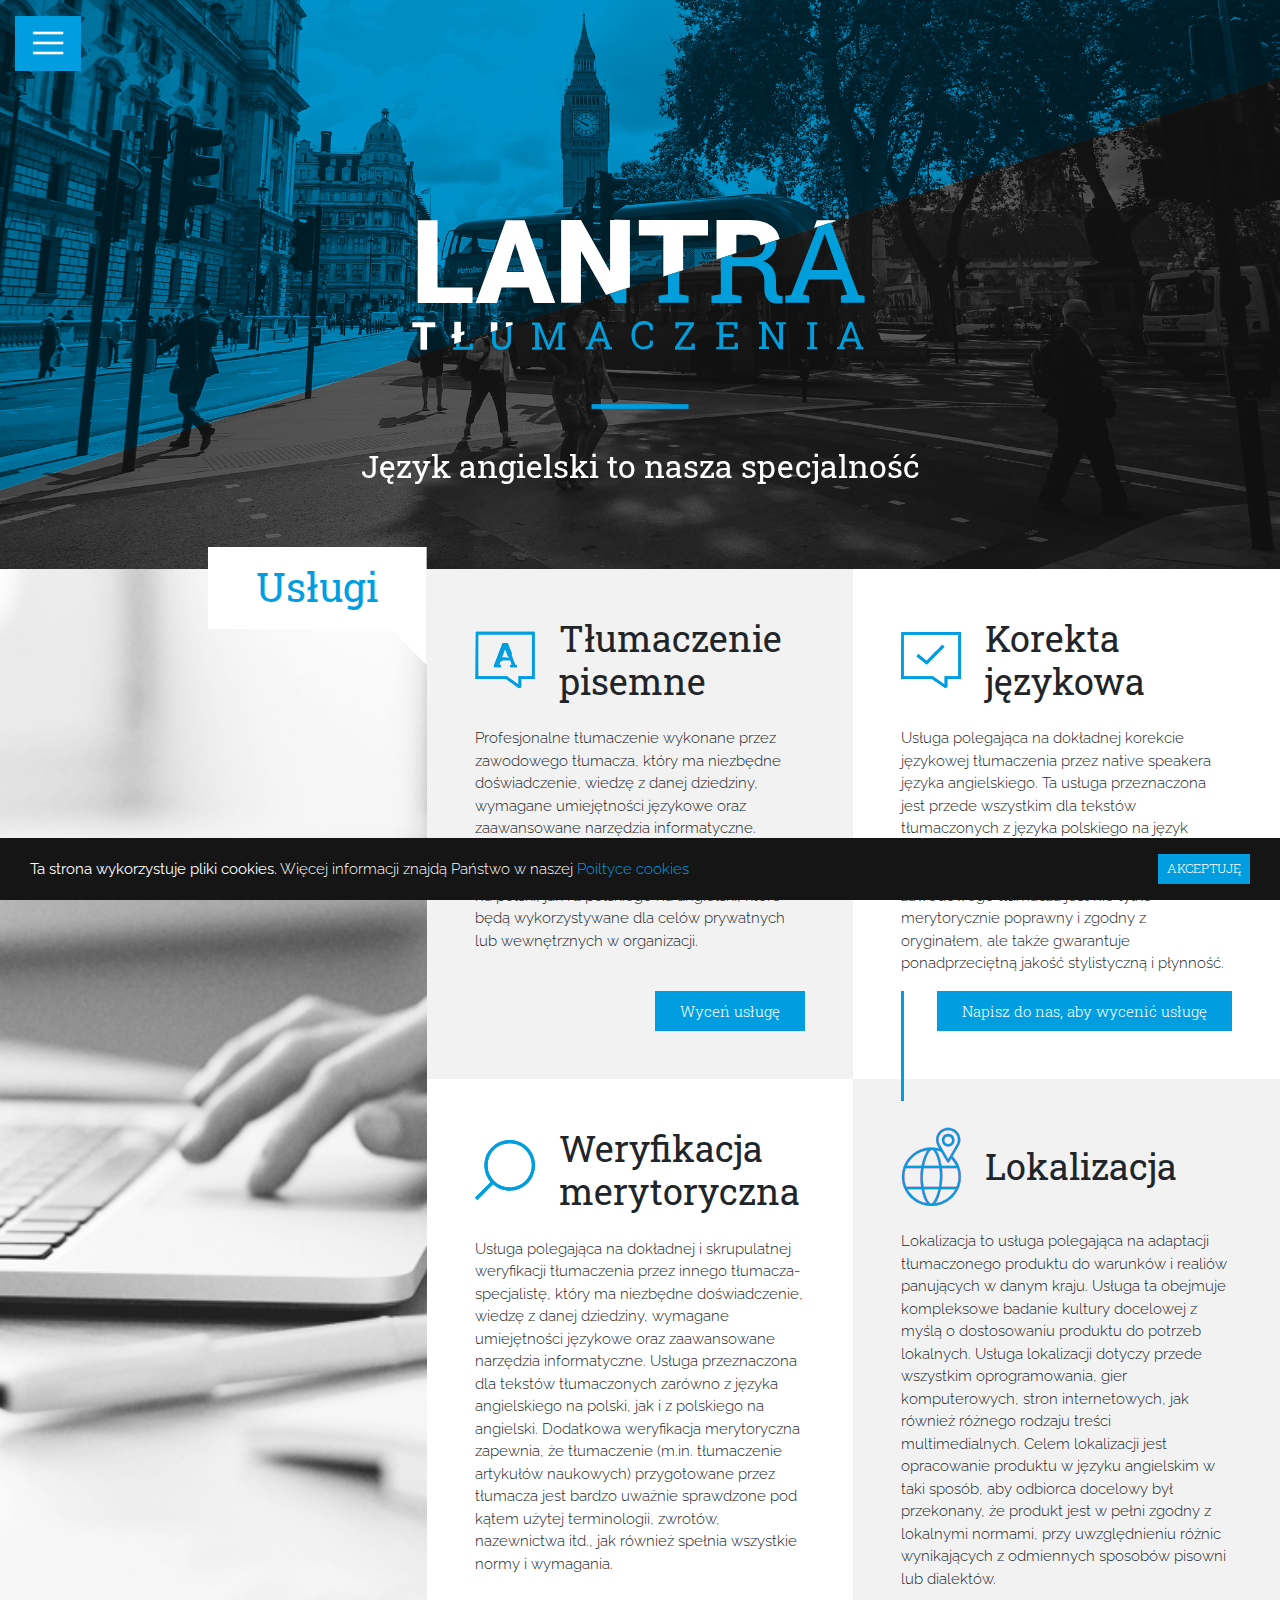
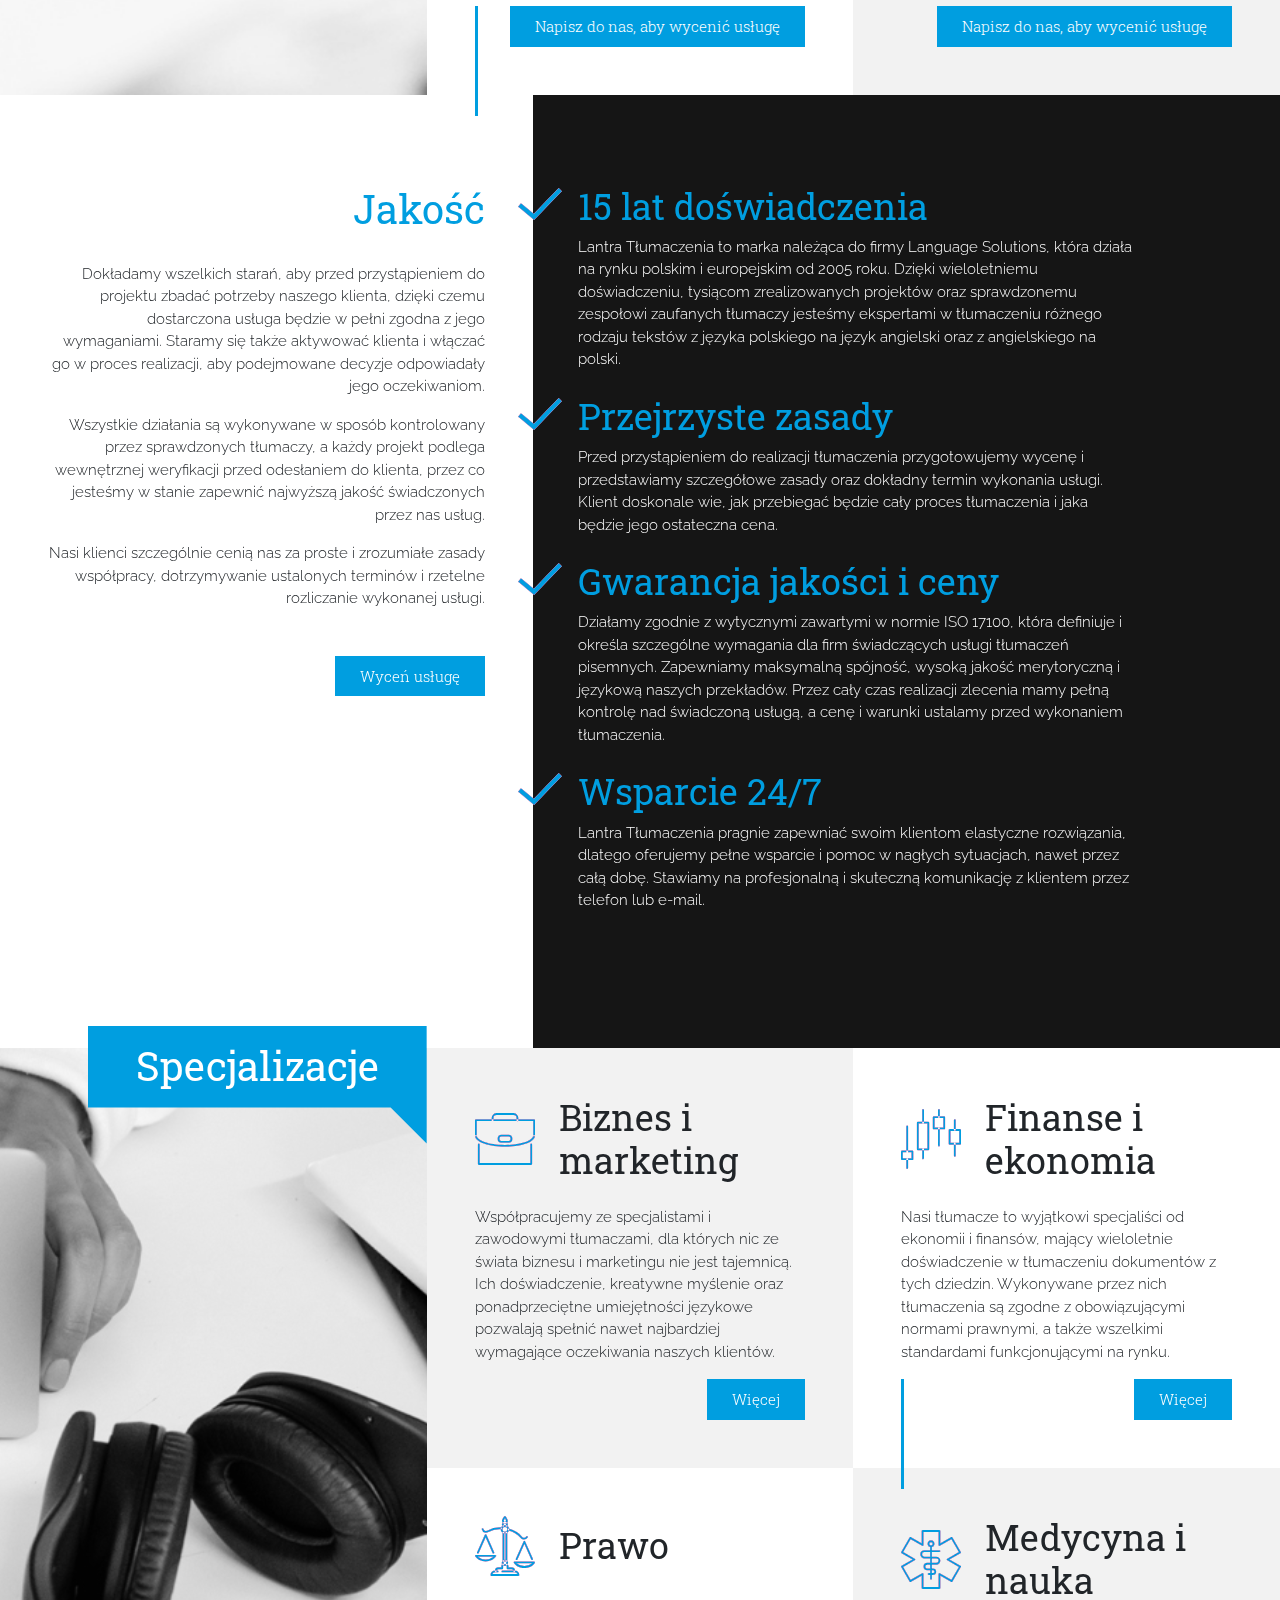
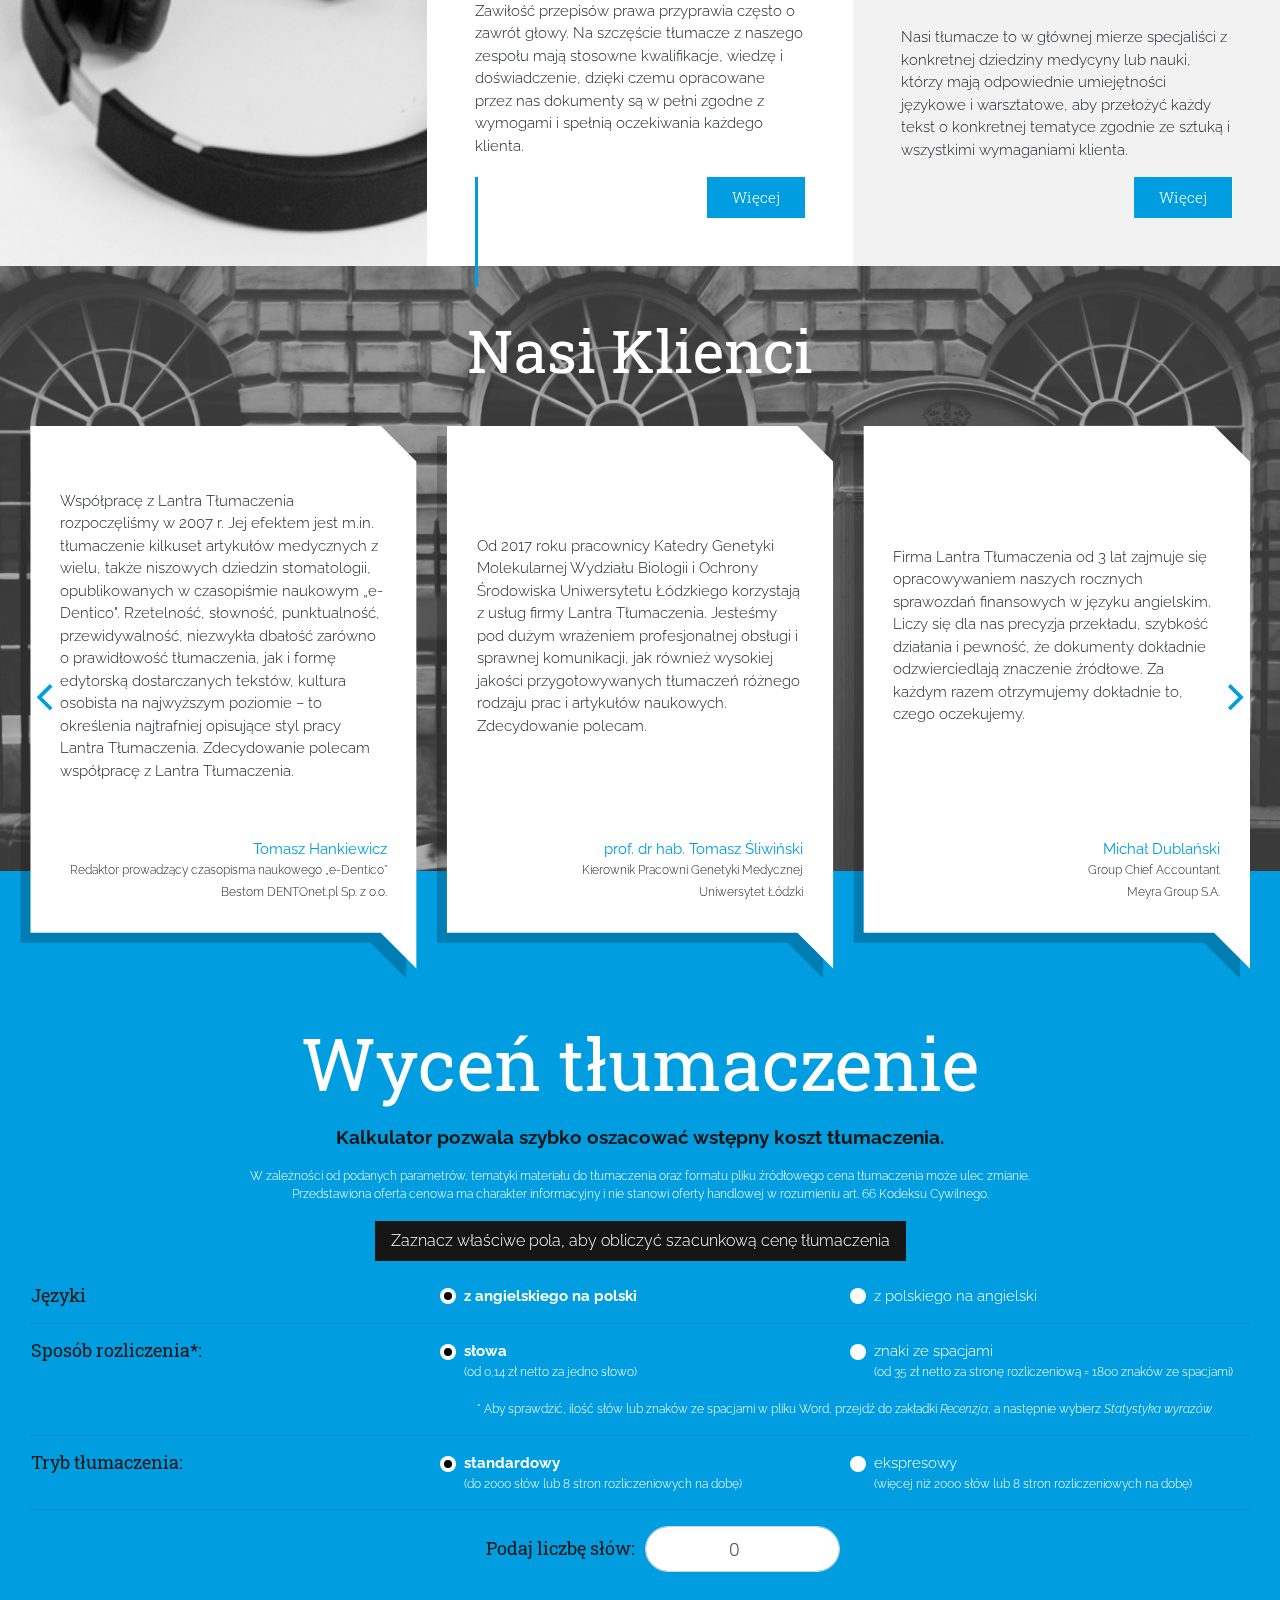
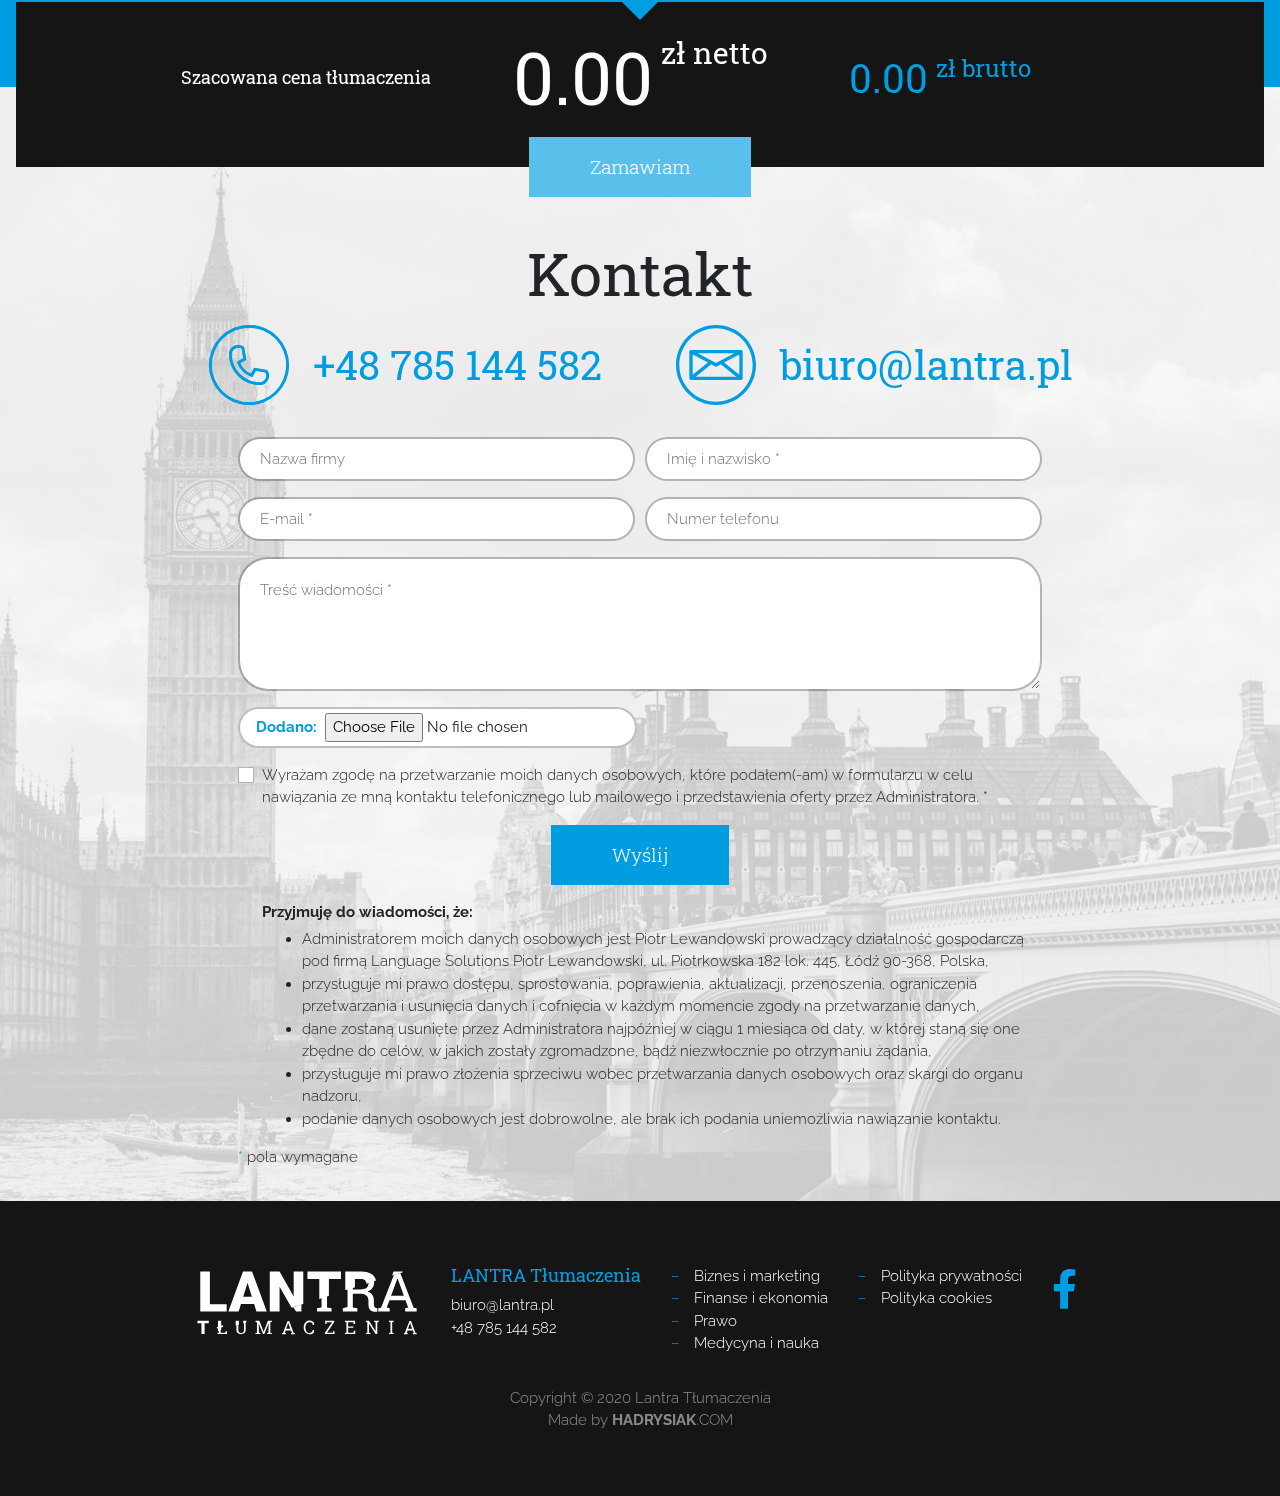
